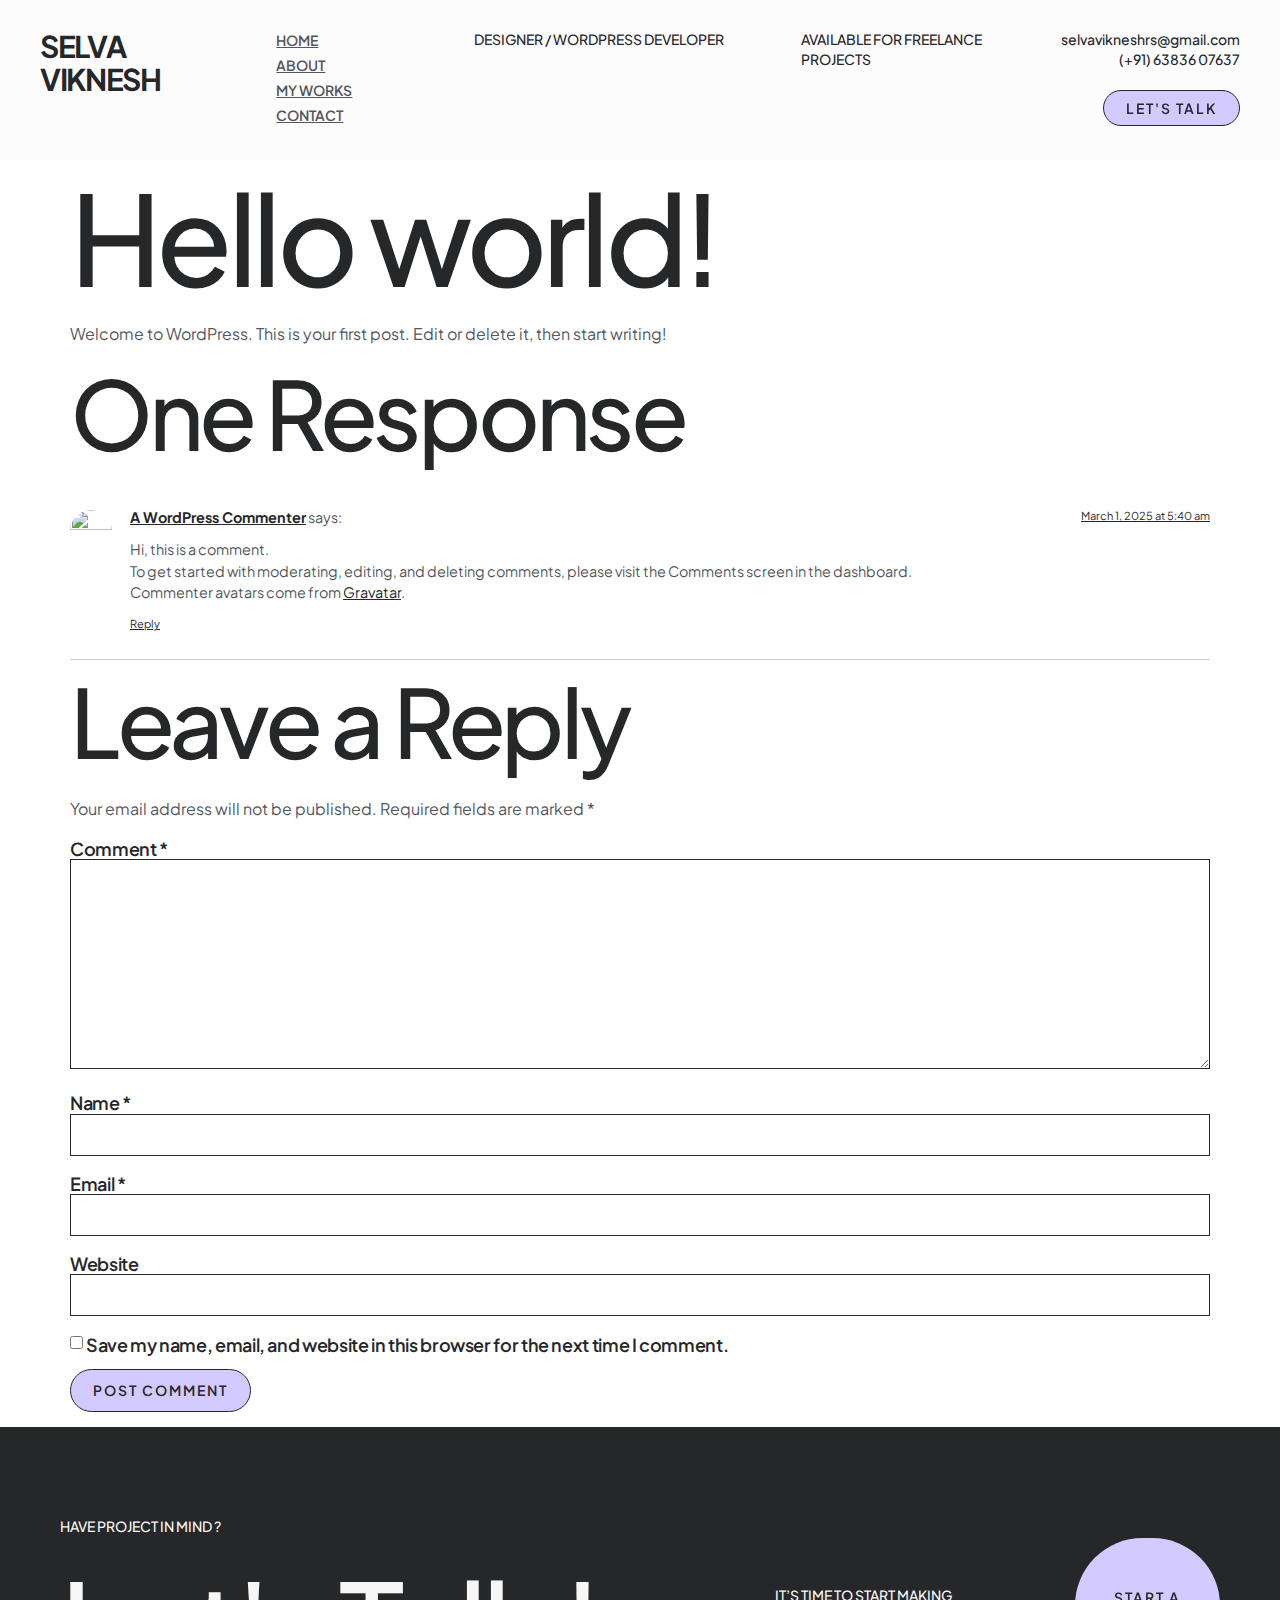
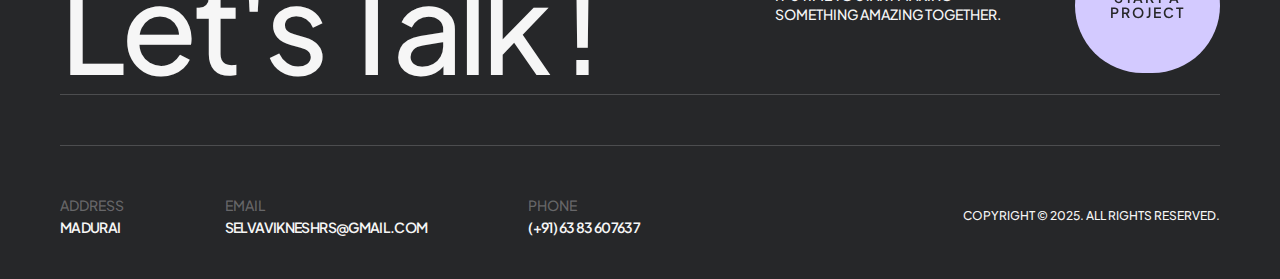
==== hello-world/index.html @ 20bc5110 "FIles" ====
<!DOCTYPE html>
<html lang="en-US">
<head>
	<meta charset="UTF-8">
	<meta name="viewport" content="width=device-width, initial-scale=1, user-scalable=yes">
	<link rel="profile" href="http://gmpg.org/xfn/11">
	<link rel="pingback" href="/xmlrpc.php">
	<title>Hello world! &#8211; seagreen-mantis-985669.hostingersite.com</title>
<meta name="robots" content="max-image-preview:large">
	<style>img:is([sizes="auto" i], [sizes^="auto," i]) { contain-intrinsic-size: 3000px 1500px }</style>
	<link rel="alternate" type="application/rss+xml" title="seagreen-mantis-985669.hostingersite.com &raquo; Feed" href="/feed/">
<link rel="alternate" type="application/rss+xml" title="seagreen-mantis-985669.hostingersite.com &raquo; Comments Feed" href="/comments/feed/">
<link rel="alternate" type="application/rss+xml" title="seagreen-mantis-985669.hostingersite.com &raquo; Hello world! Comments Feed" href="/hello-world/feed/">
<script>
window._wpemojiSettings = {"baseUrl":"https:\/\/s.w.org\/images\/core\/emoji\/15.0.3\/72x72\/","ext":".png","svgUrl":"https:\/\/s.w.org\/images\/core\/emoji\/15.0.3\/svg\/","svgExt":".svg","source":{"concatemoji":"\/wp-includes\/js\/wp-emoji-release.min.js?ver=6.7.2"}};
/*! This file is auto-generated */
!function(i,n){var o,s,e;function c(e){try{var t={supportTests:e,timestamp:(new Date).valueOf()};sessionStorage.setItem(o,JSON.stringify(t))}catch(e){}}function p(e,t,n){e.clearRect(0,0,e.canvas.width,e.canvas.height),e.fillText(t,0,0);var t=new Uint32Array(e.getImageData(0,0,e.canvas.width,e.canvas.height).data),r=(e.clearRect(0,0,e.canvas.width,e.canvas.height),e.fillText(n,0,0),new Uint32Array(e.getImageData(0,0,e.canvas.width,e.canvas.height).data));return t.every(function(e,t){return e===r[t]})}function u(e,t,n){switch(t){case"flag":return n(e,"🏳️‍⚧️","🏳️​⚧️")?!1:!n(e,"🇺🇳","🇺​🇳")&&!n(e,"🏴󠁧󠁢󠁥󠁮󠁧󠁿","🏴​󠁧​󠁢​󠁥​󠁮​󠁧​󠁿");case"emoji":return!n(e,"🐦‍⬛","🐦​⬛")}return!1}function f(e,t,n){var r="undefined"!=typeof WorkerGlobalScope&&self instanceof WorkerGlobalScope?new OffscreenCanvas(300,150):i.createElement("canvas"),a=r.getContext("2d",{willReadFrequently:!0}),o=(a.textBaseline="top",a.font="600 32px Arial",{});return e.forEach(function(e){o[e]=t(a,e,n)}),o}function t(e){var t=i.createElement("script");t.src=e,t.defer=!0,i.head.appendChild(t)}"undefined"!=typeof Promise&&(o="wpEmojiSettingsSupports",s=["flag","emoji"],n.supports={everything:!0,everythingExceptFlag:!0},e=new Promise(function(e){i.addEventListener("DOMContentLoaded",e,{once:!0})}),new Promise(function(t){var n=function(){try{var e=JSON.parse(sessionStorage.getItem(o));if("object"==typeof e&&"number"==typeof e.timestamp&&(new Date).valueOf()<e.timestamp+604800&&"object"==typeof e.supportTests)return e.supportTests}catch(e){}return null}();if(!n){if("undefined"!=typeof Worker&&"undefined"!=typeof OffscreenCanvas&&"undefined"!=typeof URL&&URL.createObjectURL&&"undefined"!=typeof Blob)try{var e="postMessage("+f.toString()+"("+[JSON.stringify(s),u.toString(),p.toString()].join(",")+"));",r=new Blob([e],{type:"text/javascript"}),a=new Worker(URL.createObjectURL(r),{name:"wpTestEmojiSupports"});return void(a.onmessage=function(e){c(n=e.data),a.terminate(),t(n)})}catch(e){}c(n=f(s,u,p))}t(n)}).then(function(e){for(var t in e)n.supports[t]=e[t],n.supports.everything=n.supports.everything&&n.supports[t],"flag"!==t&&(n.supports.everythingExceptFlag=n.supports.everythingExceptFlag&&n.supports[t]);n.supports.everythingExceptFlag=n.supports.everythingExceptFlag&&!n.supports.flag,n.DOMReady=!1,n.readyCallback=function(){n.DOMReady=!0}}).then(function(){return e}).then(function(){var e;n.supports.everything||(n.readyCallback(),(e=n.source||{}).concatemoji?t(e.concatemoji):e.wpemoji&&e.twemoji&&(t(e.twemoji),t(e.wpemoji)))}))}((window,document),window._wpemojiSettings);
</script>
<link rel="stylesheet" id="jkit-elements-main-css" href="/wp-content/plugins/jeg-elementor-kit/assets/css/elements/main.css?ver=2.6.12" media="all">
<style id="wp-emoji-styles-inline-css">img.wp-smiley, img.emoji {
		display: inline !important;
		border: none !important;
		box-shadow: none !important;
		height: 1em !important;
		width: 1em !important;
		margin: 0 0.07em !important;
		vertical-align: -0.1em !important;
		background: none !important;
		padding: 0 !important;
	}</style>
<link rel="stylesheet" id="wp-block-library-css" href="/wp-includes/css/dist/block-library/style.min.css?ver=6.7.2" media="all">
<style id="global-styles-inline-css">:root{--wp--preset--aspect-ratio--square: 1;--wp--preset--aspect-ratio--4-3: 4/3;--wp--preset--aspect-ratio--3-4: 3/4;--wp--preset--aspect-ratio--3-2: 3/2;--wp--preset--aspect-ratio--2-3: 2/3;--wp--preset--aspect-ratio--16-9: 16/9;--wp--preset--aspect-ratio--9-16: 9/16;--wp--preset--color--black: #000000;--wp--preset--color--cyan-bluish-gray: #abb8c3;--wp--preset--color--white: #ffffff;--wp--preset--color--pale-pink: #f78da7;--wp--preset--color--vivid-red: #cf2e2e;--wp--preset--color--luminous-vivid-orange: #ff6900;--wp--preset--color--luminous-vivid-amber: #fcb900;--wp--preset--color--light-green-cyan: #7bdcb5;--wp--preset--color--vivid-green-cyan: #00d084;--wp--preset--color--pale-cyan-blue: #8ed1fc;--wp--preset--color--vivid-cyan-blue: #0693e3;--wp--preset--color--vivid-purple: #9b51e0;--wp--preset--gradient--vivid-cyan-blue-to-vivid-purple: linear-gradient(135deg,rgba(6,147,227,1) 0%,rgb(155,81,224) 100%);--wp--preset--gradient--light-green-cyan-to-vivid-green-cyan: linear-gradient(135deg,rgb(122,220,180) 0%,rgb(0,208,130) 100%);--wp--preset--gradient--luminous-vivid-amber-to-luminous-vivid-orange: linear-gradient(135deg,rgba(252,185,0,1) 0%,rgba(255,105,0,1) 100%);--wp--preset--gradient--luminous-vivid-orange-to-vivid-red: linear-gradient(135deg,rgba(255,105,0,1) 0%,rgb(207,46,46) 100%);--wp--preset--gradient--very-light-gray-to-cyan-bluish-gray: linear-gradient(135deg,rgb(238,238,238) 0%,rgb(169,184,195) 100%);--wp--preset--gradient--cool-to-warm-spectrum: linear-gradient(135deg,rgb(74,234,220) 0%,rgb(151,120,209) 20%,rgb(207,42,186) 40%,rgb(238,44,130) 60%,rgb(251,105,98) 80%,rgb(254,248,76) 100%);--wp--preset--gradient--blush-light-purple: linear-gradient(135deg,rgb(255,206,236) 0%,rgb(152,150,240) 100%);--wp--preset--gradient--blush-bordeaux: linear-gradient(135deg,rgb(254,205,165) 0%,rgb(254,45,45) 50%,rgb(107,0,62) 100%);--wp--preset--gradient--luminous-dusk: linear-gradient(135deg,rgb(255,203,112) 0%,rgb(199,81,192) 50%,rgb(65,88,208) 100%);--wp--preset--gradient--pale-ocean: linear-gradient(135deg,rgb(255,245,203) 0%,rgb(182,227,212) 50%,rgb(51,167,181) 100%);--wp--preset--gradient--electric-grass: linear-gradient(135deg,rgb(202,248,128) 0%,rgb(113,206,126) 100%);--wp--preset--gradient--midnight: linear-gradient(135deg,rgb(2,3,129) 0%,rgb(40,116,252) 100%);--wp--preset--font-size--small: 13px;--wp--preset--font-size--medium: 20px;--wp--preset--font-size--large: 36px;--wp--preset--font-size--x-large: 42px;--wp--preset--spacing--20: 0.44rem;--wp--preset--spacing--30: 0.67rem;--wp--preset--spacing--40: 1rem;--wp--preset--spacing--50: 1.5rem;--wp--preset--spacing--60: 2.25rem;--wp--preset--spacing--70: 3.38rem;--wp--preset--spacing--80: 5.06rem;--wp--preset--shadow--natural: 6px 6px 9px rgba(0, 0, 0, 0.2);--wp--preset--shadow--deep: 12px 12px 50px rgba(0, 0, 0, 0.4);--wp--preset--shadow--sharp: 6px 6px 0px rgba(0, 0, 0, 0.2);--wp--preset--shadow--outlined: 6px 6px 0px -3px rgba(255, 255, 255, 1), 6px 6px rgba(0, 0, 0, 1);--wp--preset--shadow--crisp: 6px 6px 0px rgba(0, 0, 0, 1);}:root { --wp--style--global--content-size: 800px;--wp--style--global--wide-size: 1200px; }:where(body) { margin: 0; }.wp-site-blocks > .alignleft { float: left; margin-right: 2em; }.wp-site-blocks > .alignright { float: right; margin-left: 2em; }.wp-site-blocks > .aligncenter { justify-content: center; margin-left: auto; margin-right: auto; }:where(.wp-site-blocks) > * { margin-block-start: 24px; margin-block-end: 0; }:where(.wp-site-blocks) > :first-child { margin-block-start: 0; }:where(.wp-site-blocks) > :last-child { margin-block-end: 0; }:root { --wp--style--block-gap: 24px; }:root :where(.is-layout-flow) > :first-child{margin-block-start: 0;}:root :where(.is-layout-flow) > :last-child{margin-block-end: 0;}:root :where(.is-layout-flow) > *{margin-block-start: 24px;margin-block-end: 0;}:root :where(.is-layout-constrained) > :first-child{margin-block-start: 0;}:root :where(.is-layout-constrained) > :last-child{margin-block-end: 0;}:root :where(.is-layout-constrained) > *{margin-block-start: 24px;margin-block-end: 0;}:root :where(.is-layout-flex){gap: 24px;}:root :where(.is-layout-grid){gap: 24px;}.is-layout-flow > .alignleft{float: left;margin-inline-start: 0;margin-inline-end: 2em;}.is-layout-flow > .alignright{float: right;margin-inline-start: 2em;margin-inline-end: 0;}.is-layout-flow > .aligncenter{margin-left: auto !important;margin-right: auto !important;}.is-layout-constrained > .alignleft{float: left;margin-inline-start: 0;margin-inline-end: 2em;}.is-layout-constrained > .alignright{float: right;margin-inline-start: 2em;margin-inline-end: 0;}.is-layout-constrained > .aligncenter{margin-left: auto !important;margin-right: auto !important;}.is-layout-constrained > :where(:not(.alignleft):not(.alignright):not(.alignfull)){max-width: var(--wp--style--global--content-size);margin-left: auto !important;margin-right: auto !important;}.is-layout-constrained > .alignwide{max-width: var(--wp--style--global--wide-size);}body .is-layout-flex{display: flex;}.is-layout-flex{flex-wrap: wrap;align-items: center;}.is-layout-flex > :is(*, div){margin: 0;}body .is-layout-grid{display: grid;}.is-layout-grid > :is(*, div){margin: 0;}body{padding-top: 0px;padding-right: 0px;padding-bottom: 0px;padding-left: 0px;}a:where(:not(.wp-element-button)){text-decoration: underline;}:root :where(.wp-element-button, .wp-block-button__link){background-color: #32373c;border-width: 0;color: #fff;font-family: inherit;font-size: inherit;line-height: inherit;padding: calc(0.667em + 2px) calc(1.333em + 2px);text-decoration: none;}.has-black-color{color: var(--wp--preset--color--black) !important;}.has-cyan-bluish-gray-color{color: var(--wp--preset--color--cyan-bluish-gray) !important;}.has-white-color{color: var(--wp--preset--color--white) !important;}.has-pale-pink-color{color: var(--wp--preset--color--pale-pink) !important;}.has-vivid-red-color{color: var(--wp--preset--color--vivid-red) !important;}.has-luminous-vivid-orange-color{color: var(--wp--preset--color--luminous-vivid-orange) !important;}.has-luminous-vivid-amber-color{color: var(--wp--preset--color--luminous-vivid-amber) !important;}.has-light-green-cyan-color{color: var(--wp--preset--color--light-green-cyan) !important;}.has-vivid-green-cyan-color{color: var(--wp--preset--color--vivid-green-cyan) !important;}.has-pale-cyan-blue-color{color: var(--wp--preset--color--pale-cyan-blue) !important;}.has-vivid-cyan-blue-color{color: var(--wp--preset--color--vivid-cyan-blue) !important;}.has-vivid-purple-color{color: var(--wp--preset--color--vivid-purple) !important;}.has-black-background-color{background-color: var(--wp--preset--color--black) !important;}.has-cyan-bluish-gray-background-color{background-color: var(--wp--preset--color--cyan-bluish-gray) !important;}.has-white-background-color{background-color: var(--wp--preset--color--white) !important;}.has-pale-pink-background-color{background-color: var(--wp--preset--color--pale-pink) !important;}.has-vivid-red-background-color{background-color: var(--wp--preset--color--vivid-red) !important;}.has-luminous-vivid-orange-background-color{background-color: var(--wp--preset--color--luminous-vivid-orange) !important;}.has-luminous-vivid-amber-background-color{background-color: var(--wp--preset--color--luminous-vivid-amber) !important;}.has-light-green-cyan-background-color{background-color: var(--wp--preset--color--light-green-cyan) !important;}.has-vivid-green-cyan-background-color{background-color: var(--wp--preset--color--vivid-green-cyan) !important;}.has-pale-cyan-blue-background-color{background-color: var(--wp--preset--color--pale-cyan-blue) !important;}.has-vivid-cyan-blue-background-color{background-color: var(--wp--preset--color--vivid-cyan-blue) !important;}.has-vivid-purple-background-color{background-color: var(--wp--preset--color--vivid-purple) !important;}.has-black-border-color{border-color: var(--wp--preset--color--black) !important;}.has-cyan-bluish-gray-border-color{border-color: var(--wp--preset--color--cyan-bluish-gray) !important;}.has-white-border-color{border-color: var(--wp--preset--color--white) !important;}.has-pale-pink-border-color{border-color: var(--wp--preset--color--pale-pink) !important;}.has-vivid-red-border-color{border-color: var(--wp--preset--color--vivid-red) !important;}.has-luminous-vivid-orange-border-color{border-color: var(--wp--preset--color--luminous-vivid-orange) !important;}.has-luminous-vivid-amber-border-color{border-color: var(--wp--preset--color--luminous-vivid-amber) !important;}.has-light-green-cyan-border-color{border-color: var(--wp--preset--color--light-green-cyan) !important;}.has-vivid-green-cyan-border-color{border-color: var(--wp--preset--color--vivid-green-cyan) !important;}.has-pale-cyan-blue-border-color{border-color: var(--wp--preset--color--pale-cyan-blue) !important;}.has-vivid-cyan-blue-border-color{border-color: var(--wp--preset--color--vivid-cyan-blue) !important;}.has-vivid-purple-border-color{border-color: var(--wp--preset--color--vivid-purple) !important;}.has-vivid-cyan-blue-to-vivid-purple-gradient-background{background: var(--wp--preset--gradient--vivid-cyan-blue-to-vivid-purple) !important;}.has-light-green-cyan-to-vivid-green-cyan-gradient-background{background: var(--wp--preset--gradient--light-green-cyan-to-vivid-green-cyan) !important;}.has-luminous-vivid-amber-to-luminous-vivid-orange-gradient-background{background: var(--wp--preset--gradient--luminous-vivid-amber-to-luminous-vivid-orange) !important;}.has-luminous-vivid-orange-to-vivid-red-gradient-background{background: var(--wp--preset--gradient--luminous-vivid-orange-to-vivid-red) !important;}.has-very-light-gray-to-cyan-bluish-gray-gradient-background{background: var(--wp--preset--gradient--very-light-gray-to-cyan-bluish-gray) !important;}.has-cool-to-warm-spectrum-gradient-background{background: var(--wp--preset--gradient--cool-to-warm-spectrum) !important;}.has-blush-light-purple-gradient-background{background: var(--wp--preset--gradient--blush-light-purple) !important;}.has-blush-bordeaux-gradient-background{background: var(--wp--preset--gradient--blush-bordeaux) !important;}.has-luminous-dusk-gradient-background{background: var(--wp--preset--gradient--luminous-dusk) !important;}.has-pale-ocean-gradient-background{background: var(--wp--preset--gradient--pale-ocean) !important;}.has-electric-grass-gradient-background{background: var(--wp--preset--gradient--electric-grass) !important;}.has-midnight-gradient-background{background: var(--wp--preset--gradient--midnight) !important;}.has-small-font-size{font-size: var(--wp--preset--font-size--small) !important;}.has-medium-font-size{font-size: var(--wp--preset--font-size--medium) !important;}.has-large-font-size{font-size: var(--wp--preset--font-size--large) !important;}.has-x-large-font-size{font-size: var(--wp--preset--font-size--x-large) !important;}
:root :where(.wp-block-pullquote){font-size: 1.5em;line-height: 1.6;}</style>
<link rel="stylesheet" id="elementor-frontend-css" href="/wp-content/plugins/elementor/assets/css/frontend.min.css?ver=3.27.6" media="all">
<link rel="stylesheet" id="elementor-post-8-css" href="/wp-content/uploads/elementor/css/post-8.css?ver=1740812583" media="all">
<link rel="stylesheet" id="cute-alert-css" href="/wp-content/plugins/metform/public/assets/lib/cute-alert/style.css?ver=3.9.5" media="all">
<link rel="stylesheet" id="text-editor-style-css" href="/wp-content/plugins/metform/public/assets/css/text-editor.css?ver=3.9.5" media="all">
<link rel="stylesheet" id="hello-elementor-css" href="/wp-content/themes/hello-elementor/style.min.css?ver=3.3.0" media="all">
<link rel="stylesheet" id="hello-elementor-theme-style-css" href="/wp-content/themes/hello-elementor/theme.min.css?ver=3.3.0" media="all">
<link rel="stylesheet" id="hello-elementor-header-footer-css" href="/wp-content/themes/hello-elementor/header-footer.min.css?ver=3.3.0" media="all">
<link rel="stylesheet" id="wpr-text-animations-css-css" href="/wp-content/plugins/royal-elementor-addons/assets/css/lib/animations/text-animations.min.css?ver=1.7.1011" media="all">
<link rel="stylesheet" id="wpr-addons-css-css" href="/wp-content/plugins/royal-elementor-addons/assets/css/frontend.min.css?ver=1.7.1011" media="all">
<link rel="stylesheet" id="font-awesome-5-all-css" href="/wp-content/plugins/elementor/assets/lib/font-awesome/css/all.min.css?ver=1.7.1011" media="all">
<link rel="stylesheet" id="google-fonts-1-css" href="https://fonts.googleapis.com/css?family=Plus+Jakarta+Sans%3A100%2C100italic%2C200%2C200italic%2C300%2C300italic%2C400%2C400italic%2C500%2C500italic%2C600%2C600italic%2C700%2C700italic%2C800%2C800italic%2C900%2C900italic&#038;display=swap&#038;ver=6.7.2" media="all">
<link rel="preconnect" href="https://fonts.gstatic.com/" crossorigin>
<script data-cfasync="false" src="/wp-includes/js/jquery/jquery.min.js?ver=3.7.1" id="jquery-core-js"></script>
<script data-cfasync="false" src="/wp-includes/js/jquery/jquery-migrate.min.js?ver=3.4.1" id="jquery-migrate-js"></script>
<link rel="https://api.w.org/" href="/wp-json/">
<link rel="alternate" title="JSON" type="application/json" href="/wp-json/wp/v2/posts/1">
<link rel="EditURI" type="application/rsd+xml" title="RSD" href="/xmlrpc.php?rsd">
<meta name="generator" content="WordPress 6.7.2">
<link rel="canonical" href="/hello-world/">
<link rel="shortlink" href="/?p=1">
<link rel="alternate" title="oEmbed (JSON)" type="application/json+oembed" href="/wp-json/oembed/1.0/embed?url=https%3A%2F%2F%2Fhello-world%2F">
<link rel="alternate" title="oEmbed (XML)" type="text/xml+oembed" href="/wp-json/oembed/1.0/embed?url=https%3A%2F%2F%2Fhello-world%2F#038;format=xml">
<meta name="generator" content="Elementor 3.27.6; features: e_font_icon_svg, additional_custom_breakpoints, e_element_cache; settings: css_print_method-external, google_font-enabled, font_display-swap">
			<style>.e-con.e-parent:nth-of-type(n+4):not(.e-lazyloaded):not(.e-no-lazyload),
				.e-con.e-parent:nth-of-type(n+4):not(.e-lazyloaded):not(.e-no-lazyload) * {
					background-image: none !important;
				}
				@media screen and (max-height: 1024px) {
					.e-con.e-parent:nth-of-type(n+3):not(.e-lazyloaded):not(.e-no-lazyload),
					.e-con.e-parent:nth-of-type(n+3):not(.e-lazyloaded):not(.e-no-lazyload) * {
						background-image: none !important;
					}
				}
				@media screen and (max-height: 640px) {
					.e-con.e-parent:nth-of-type(n+2):not(.e-lazyloaded):not(.e-no-lazyload),
					.e-con.e-parent:nth-of-type(n+2):not(.e-lazyloaded):not(.e-no-lazyload) * {
						background-image: none !important;
					}
				}</style>
			<style id="wpr_lightbox_styles">.lg-backdrop {
					background-color: rgba(0,0,0,0.6) !important;
				}
				.lg-toolbar,
				.lg-dropdown {
					background-color: rgba(0,0,0,0.8) !important;
				}
				.lg-dropdown:after {
					border-bottom-color: rgba(0,0,0,0.8) !important;
				}
				.lg-sub-html {
					background-color: rgba(0,0,0,0.8) !important;
				}
				.lg-thumb-outer,
				.lg-progress-bar {
					background-color: #444444 !important;
				}
				.lg-progress {
					background-color: #a90707 !important;
				}
				.lg-icon {
					color: #efefef !important;
					font-size: 20px !important;
				}
				.lg-icon.lg-toogle-thumb {
					font-size: 24px !important;
				}
				.lg-icon:hover,
				.lg-dropdown-text:hover {
					color: #ffffff !important;
				}
				.lg-sub-html,
				.lg-dropdown-text {
					color: #efefef !important;
					font-size: 14px !important;
				}
				#lg-counter {
					color: #efefef !important;
					font-size: 14px !important;
				}
				.lg-prev,
				.lg-next {
					font-size: 35px !important;
				}

				/* Defaults */
				.lg-icon {
				background-color: transparent !important;
				}

				#lg-counter {
				opacity: 0.9;
				}

				.lg-thumb-outer {
				padding: 0 10px;
				}

				.lg-thumb-item {
				border-radius: 0 !important;
				border: none !important;
				opacity: 0.5;
				}

				.lg-thumb-item.active {
					opacity: 1;
				}</style>
</head>

<body class="post-template-default single single-post postid-1 single-format-standard wp-embed-responsive jkit-color-scheme theme-default elementor-default elementor-kit-8">
<div id="page" class="jkit-template  site">

				<header id="masthead" itemscope="itemscope" itemtype="https://schema.org/WPHeader">
					<style>.elementor-14 .elementor-element.elementor-element-1461837:not(.elementor-motion-effects-element-type-background), .elementor-14 .elementor-element.elementor-element-1461837 > .elementor-motion-effects-container > .elementor-motion-effects-layer{background-color:var( --e-global-color-72883c8 );}.elementor-14 .elementor-element.elementor-element-1461837{border-style:none;transition:background 0.3s, border 0.3s, border-radius 0.3s, box-shadow 0.3s;margin-top:0px;margin-bottom:0px;padding:20px 30px 20px 30px;z-index:99;}.elementor-14 .elementor-element.elementor-element-1461837 > .elementor-background-overlay{transition:background 0.3s, border-radius 0.3s, opacity 0.3s;}.elementor-bc-flex-widget .elementor-14 .elementor-element.elementor-element-5763b67e.elementor-column .elementor-widget-wrap{align-items:flex-start;}.elementor-14 .elementor-element.elementor-element-5763b67e.elementor-column.elementor-element[data-element_type="column"] > .elementor-widget-wrap.elementor-element-populated{align-content:flex-start;align-items:flex-start;}.elementor-14 .elementor-element.elementor-element-5763b67e.elementor-column > .elementor-widget-wrap{justify-content:flex-start;}.elementor-14 .elementor-element.elementor-element-4077c2a .elementor-heading-title{font-size:30px;font-weight:700;}.elementor-bc-flex-widget .elementor-14 .elementor-element.elementor-element-3eccc45e.elementor-column .elementor-widget-wrap{align-items:flex-start;}.elementor-14 .elementor-element.elementor-element-3eccc45e.elementor-column.elementor-element[data-element_type="column"] > .elementor-widget-wrap.elementor-element-populated{align-content:flex-start;align-items:flex-start;}.elementor-14 .elementor-element.elementor-element-3eccc45e.elementor-column > .elementor-widget-wrap{justify-content:space-around;}.elementor-14 .elementor-element.elementor-element-b7f5f7e .jeg-elementor-kit.jkit-nav-menu .jkit-menu-wrapper .jkit-menu li.menu-item-has-children .sub-menu{background-color:var( --e-global-color-primary );padding:10px 10px 10px 10px;border-radius:0px 0px 0px 0px;min-width:220px;}.elementor-14 .elementor-element.elementor-element-b7f5f7e .jeg-elementor-kit.jkit-nav-menu .jkit-hamburger-menu{background-color:#E91A2F00;float:right;border-style:solid;}.elementor-14 .elementor-element.elementor-element-b7f5f7e .jeg-elementor-kit.jkit-nav-menu .jkit-hamburger-menu:not(.hover-gradient):hover, .elementor-14 .elementor-element.elementor-element-b7f5f7e .jeg-elementor-kit.jkit-nav-menu .jkit-hamburger-menu.hover-gradient:before{background-color:#C9172900;}.elementor-14 .elementor-element.elementor-element-b7f5f7e .jeg-elementor-kit.jkit-nav-menu .jkit-menu-wrapper .jkit-nav-identity-panel .jkit-close-menu{background-color:#FFFFFF00;border-style:solid;}.elementor-14 .elementor-element.elementor-element-b7f5f7e{width:auto;max-width:auto;}.elementor-14 .elementor-element.elementor-element-b7f5f7e .jeg-elementor-kit.jkit-nav-menu .jkit-menu > ul, .elementor-14 .elementor-element.elementor-element-b7f5f7e .jeg-elementor-kit.jkit-nav-menu .jkit-menu-wrapper:not(.active) .jkit-menu, .elementor-14 .elementor-element.elementor-element-b7f5f7e .jeg-elementor-kit.jkit-nav-menu .jkit-menu-wrapper:not(.active) .jkit-menu > li > a{display:block;}.elementor-14 .elementor-element.elementor-element-b7f5f7e .jeg-elementor-kit.jkit-nav-menu .jkit-menu-wrapper .jkit-menu{text-align:left;}.elementor-14 .elementor-element.elementor-element-b7f5f7e .jeg-elementor-kit.jkit-nav-menu .jkit-menu-wrapper .jkit-menu .menu-item .sub-menu{left:100%;top:unset;right:unset;bottom:unset;}.elementor-14 .elementor-element.elementor-element-b7f5f7e .jeg-elementor-kit.jkit-nav-menu .jkit-menu-wrapper .jkit-menu .menu-item .sub-menu .menu-item .sub-menu{left:100%;top:unset;right:unset;bottom:unset;}.elementor-14 .elementor-element.elementor-element-b7f5f7e .jeg-elementor-kit.jkit-nav-menu .jkit-menu-wrapper .jkit-menu > li > a{font-family:"Plus Jakarta Sans", Sans-serif;font-size:14px;font-weight:600;text-transform:uppercase;font-style:normal;text-decoration:underline;margin:0px 0px 0px 0px;padding:0px 15px 4px 15px;color:var( --e-global-color-text );border-style:none;}.elementor-14 .elementor-element.elementor-element-b7f5f7e .jeg-elementor-kit.jkit-nav-menu .jkit-menu-wrapper .jkit-menu > li > a svg{fill:var( --e-global-color-text );}.elementor-14 .elementor-element.elementor-element-b7f5f7e .jeg-elementor-kit.jkit-nav-menu .jkit-menu-wrapper .jkit-menu > li:hover > a{color:var( --e-global-color-primary );}.elementor-14 .elementor-element.elementor-element-b7f5f7e .jeg-elementor-kit.jkit-nav-menu .jkit-menu-wrapper .jkit-menu > li:hover > a svg{fill:var( --e-global-color-primary );}.elementor-14 .elementor-element.elementor-element-b7f5f7e .jeg-elementor-kit.jkit-nav-menu .jkit-menu-wrapper .jkit-menu > li.current-menu-item > a, .elementor-14 .elementor-element.elementor-element-b7f5f7e .jeg-elementor-kit.jkit-nav-menu .jkit-menu-wrapper .jkit-menu > li.current-menu-ancestor > a{color:var( --e-global-color-primary );}.elementor-14 .elementor-element.elementor-element-b7f5f7e .jeg-elementor-kit.jkit-nav-menu .jkit-menu-wrapper .jkit-menu > li.current-menu-item > a svg, .elementor-14 .elementor-element.elementor-element-b7f5f7e .jeg-elementor-kit.jkit-nav-menu .jkit-menu-wrapper .jkit-menu > li.current-menu-ancestor > a svg{fill:var( --e-global-color-primary );}.elementor-14 .elementor-element.elementor-element-b7f5f7e .jeg-elementor-kit.jkit-nav-menu .jkit-menu-wrapper .jkit-menu li.menu-item-has-children > a i, .elementor-14 .elementor-element.elementor-element-b7f5f7e .jeg-elementor-kit.jkit-nav-menu .jkit-menu-wrapper .jkit-menu li.menu-item-has-children > a svg, .elementor-14 .elementor-element.elementor-element-b7f5f7e .jeg-elementor-kit.jkit-nav-menu .jkit-menu-wrapper .jkit-menu li.has-mega-menu > a i, .elementor-14 .elementor-element.elementor-element-b7f5f7e .jeg-elementor-kit.jkit-nav-menu .jkit-menu-wrapper .jkit-menu li.has-mega-menu > a svg{margin:0px 0px 2px 7px;border-style:solid;border-width:0px 0px 0px 0px;}.elementor-14 .elementor-element.elementor-element-b7f5f7e .jeg-elementor-kit.jkit-nav-menu .jkit-menu-wrapper .jkit-menu .sub-menu li a{font-family:var( --e-global-typography-f607c0e-font-family ), Sans-serif;font-size:var( --e-global-typography-f607c0e-font-size );font-weight:var( --e-global-typography-f607c0e-font-weight );text-transform:var( --e-global-typography-f607c0e-text-transform );font-style:var( --e-global-typography-f607c0e-font-style );padding:4px 8px 4px 8px;border-style:solid;border-width:0px 0px 0px 0px;}.elementor-14 .elementor-element.elementor-element-b7f5f7e .jeg-elementor-kit.jkit-nav-menu .jkit-menu-wrapper .jkit-menu .sub-menu li > a{color:var( --e-global-color-72883c8 );}.elementor-14 .elementor-element.elementor-element-b7f5f7e .jeg-elementor-kit.jkit-nav-menu .jkit-menu-wrapper .jkit-menu .sub-menu li > a svg{fill:var( --e-global-color-72883c8 );}.elementor-14 .elementor-element.elementor-element-b7f5f7e .jeg-elementor-kit.jkit-nav-menu .jkit-menu-wrapper .jkit-menu .sub-menu li:hover > a{color:var( --e-global-color-secondary );}.elementor-14 .elementor-element.elementor-element-b7f5f7e .jeg-elementor-kit.jkit-nav-menu .jkit-menu-wrapper .jkit-menu .sub-menu li:hover > a svg{fill:var( --e-global-color-secondary );}.elementor-14 .elementor-element.elementor-element-b7f5f7e .jeg-elementor-kit.jkit-nav-menu .jkit-menu-wrapper .jkit-menu .sub-menu li.current-menu-item > a{color:var( --e-global-color-accent );}.elementor-14 .elementor-element.elementor-element-b7f5f7e .jeg-elementor-kit.jkit-nav-menu .jkit-menu-wrapper .jkit-menu .sub-menu li.current-menu-item > a svg{fill:var( --e-global-color-accent );}.elementor-14 .elementor-element.elementor-element-b7f5f7e .jeg-elementor-kit.jkit-nav-menu .jkit-menu-wrapper .jkit-nav-identity-panel .jkit-nav-site-title .jkit-nav-logo img{object-fit:cover;}.elementor-14 .elementor-element.elementor-element-6ebbb0f4{width:auto;max-width:auto;}.elementor-14 .elementor-element.elementor-element-6ebbb0f4 > .elementor-widget-container{margin:0px 0px 0px 30px;}.elementor-14 .elementor-element.elementor-element-6ebbb0f4 .elementor-heading-title{font-family:var( --e-global-typography-accent-font-family ), Sans-serif;font-size:var( --e-global-typography-accent-font-size );font-weight:var( --e-global-typography-accent-font-weight );line-height:var( --e-global-typography-accent-line-height );letter-spacing:var( --e-global-typography-accent-letter-spacing );color:var( --e-global-color-primary );}.elementor-14 .elementor-element.elementor-element-5a922dcc{width:auto;max-width:auto;}.elementor-14 .elementor-element.elementor-element-5a922dcc > .elementor-widget-container{margin:0px 0px 0px 0px;border-style:none;}.elementor-14 .elementor-element.elementor-element-5a922dcc .elementor-heading-title{font-family:var( --e-global-typography-accent-font-family ), Sans-serif;font-size:var( --e-global-typography-accent-font-size );font-weight:var( --e-global-typography-accent-font-weight );line-height:var( --e-global-typography-accent-line-height );letter-spacing:var( --e-global-typography-accent-letter-spacing );color:var( --e-global-color-primary );}.elementor-bc-flex-widget .elementor-14 .elementor-element.elementor-element-3d535982.elementor-column .elementor-widget-wrap{align-items:flex-start;}.elementor-14 .elementor-element.elementor-element-3d535982.elementor-column.elementor-element[data-element_type="column"] > .elementor-widget-wrap.elementor-element-populated{align-content:flex-start;align-items:flex-start;}.elementor-14 .elementor-element.elementor-element-3d535982.elementor-column > .elementor-widget-wrap{justify-content:flex-end;}.elementor-14 .elementor-element.elementor-element-704ffba0{width:auto;max-width:auto;text-align:right;}.elementor-14 .elementor-element.elementor-element-704ffba0 > .elementor-widget-container{margin:0px 0px 0px 0px;}.elementor-14 .elementor-element.elementor-element-704ffba0 .elementor-heading-title{font-family:var( --e-global-typography-accent-font-family ), Sans-serif;font-size:var( --e-global-typography-accent-font-size );font-weight:var( --e-global-typography-accent-font-weight );line-height:var( --e-global-typography-accent-line-height );letter-spacing:var( --e-global-typography-accent-letter-spacing );color:var( --e-global-color-primary );}.elementor-14 .elementor-element.elementor-element-3817fece{--spacer-size:1px;}.elementor-14 .elementor-element.elementor-element-768041b7 .jeg-elementor-kit.jkit-button .jkit-button-wrapper{background-color:var( --e-global-color-accent );width:100%;padding:10px 22px 10px 22px;font-family:var( --e-global-typography-a7d74cb-font-family ), Sans-serif;font-size:var( --e-global-typography-a7d74cb-font-size );font-weight:var( --e-global-typography-a7d74cb-font-weight );text-transform:var( --e-global-typography-a7d74cb-text-transform );text-decoration:var( --e-global-typography-a7d74cb-text-decoration );letter-spacing:var( --e-global-typography-a7d74cb-letter-spacing );color:var( --e-global-color-primary );border-style:solid;border-width:1px 1px 1px 1px;border-color:#262729;border-radius:50px 50px 50px 50px;}.elementor-14 .elementor-element.elementor-element-768041b7 .jeg-elementor-kit.jkit-button .jkit-button-wrapper:not(.hover-gradient):hover, .elementor-14 .elementor-element.elementor-element-768041b7 .jeg-elementor-kit.jkit-button .jkit-button-wrapper.hover-gradient:before{background-color:var( --e-global-color-primary );}.elementor-14 .elementor-element.elementor-element-768041b7{width:auto;max-width:auto;--e-transform-transition-duration:250ms;}.elementor-14 .elementor-element.elementor-element-768041b7 > .elementor-widget-container:hover{--e-transform-translateX:5px;--e-transform-scale:0.95;}.elementor-14 .elementor-element.elementor-element-768041b7 .jeg-elementor-kit.jkit-button{text-align:left;}.elementor-14 .elementor-element.elementor-element-768041b7 .jeg-elementor-kit.jkit-button .jkit-button-wrapper svg{fill:var( --e-global-color-primary );width:12px;}.elementor-14 .elementor-element.elementor-element-768041b7 .jeg-elementor-kit.jkit-button .jkit-button-wrapper:hover{color:var( --e-global-color-secondary );}.elementor-14 .elementor-element.elementor-element-768041b7 .jeg-elementor-kit.jkit-button .jkit-button-wrapper:hover svg{fill:#D3CAFF;}.elementor-14 .elementor-element.elementor-element-768041b7 .jeg-elementor-kit.jkit-button .jkit-button-wrapper i{font-size:12px;}.elementor-14 .elementor-element.elementor-element-768041b7 .jeg-elementor-kit.jkit-button.icon-position-before .jkit-button-wrapper i, .elementor-14 .elementor-element.elementor-element-768041b7 .jeg-elementor-kit.jkit-button.icon-position-before .jkit-button-wrapper svg{margin-right:10px;}.elementor-14 .elementor-element.elementor-element-768041b7 .jeg-elementor-kit.jkit-button.icon-position-after .jkit-button-wrapper i, .elementor-14 .elementor-element.elementor-element-768041b7 .jeg-elementor-kit.jkit-button.icon-position-after .jkit-button-wrapper svg{margin-left:10px;}.elementor-14 .elementor-element.elementor-element-768041b7 .jeg-elementor-kit.jkit-button .jkit-button-wrapper i, .elementor-14 .elementor-element.elementor-element-768041b7 .jeg-elementor-kit.jkit-button .jkit-button-wrapper svg{-webkit-transform:translateY(-1px);-ms-transform:translateY(-1px);-o-transform:translateY(-1px);-moz-transform:translateY(-1px);transform:translateY(-1px);}.elementor-14 .elementor-element.elementor-element-768041b7 .jeg-elementor-kit.jkit-button .jkit-button-wrapper:hover i{color:#D3CAFF;}@media(max-width:1024px){.elementor-14 .elementor-element.elementor-element-1461837{padding:15px 10px 15px 10px;}.elementor-14 .elementor-element.elementor-element-5763b67e.elementor-column > .elementor-widget-wrap{justify-content:flex-start;}.elementor-14 .elementor-element.elementor-element-5763b67e > .elementor-element-populated{margin:0px 0px 0px 0px;--e-column-margin-right:0px;--e-column-margin-left:0px;}.elementor-bc-flex-widget .elementor-14 .elementor-element.elementor-element-3eccc45e.elementor-column .elementor-widget-wrap{align-items:flex-start;}.elementor-14 .elementor-element.elementor-element-3eccc45e.elementor-column.elementor-element[data-element_type="column"] > .elementor-widget-wrap.elementor-element-populated{align-content:flex-start;align-items:flex-start;}.elementor-14 .elementor-element.elementor-element-3eccc45e.elementor-column > .elementor-widget-wrap{justify-content:flex-start;}.elementor-14 .elementor-element.elementor-element-3eccc45e > .elementor-element-populated{padding:10px 10px 10px 10px;}.elementor-14 .elementor-element.elementor-element-b7f5f7e .jeg-elementor-kit.jkit-nav-menu .jkit-menu-wrapper .jkit-menu > li > a{font-size:13px;color:var( --e-global-color-text );}.elementor-14 .elementor-element.elementor-element-b7f5f7e .jeg-elementor-kit.jkit-nav-menu .jkit-menu-wrapper .jkit-menu > li > a svg{fill:var( --e-global-color-text );}.elementor-14 .elementor-element.elementor-element-b7f5f7e .jeg-elementor-kit.jkit-nav-menu .jkit-menu-wrapper .jkit-menu > li:hover > a{color:var( --e-global-color-primary );}.elementor-14 .elementor-element.elementor-element-b7f5f7e .jeg-elementor-kit.jkit-nav-menu .jkit-menu-wrapper .jkit-menu > li:hover > a svg{fill:var( --e-global-color-primary );}.elementor-14 .elementor-element.elementor-element-b7f5f7e .jeg-elementor-kit.jkit-nav-menu .jkit-menu-wrapper .jkit-menu > li.current-menu-item > a, .elementor-14 .elementor-element.elementor-element-b7f5f7e .jeg-elementor-kit.jkit-nav-menu .jkit-menu-wrapper .jkit-menu > li.current-menu-ancestor > a{color:var( --e-global-color-primary );}.elementor-14 .elementor-element.elementor-element-b7f5f7e .jeg-elementor-kit.jkit-nav-menu .jkit-menu-wrapper .jkit-menu > li.current-menu-item > a svg, .elementor-14 .elementor-element.elementor-element-b7f5f7e .jeg-elementor-kit.jkit-nav-menu .jkit-menu-wrapper .jkit-menu > li.current-menu-ancestor > a svg{fill:var( --e-global-color-primary );}.elementor-14 .elementor-element.elementor-element-b7f5f7e .jeg-elementor-kit.jkit-nav-menu .jkit-menu-wrapper .jkit-menu li.menu-item-has-children > a i, .elementor-14 .elementor-element.elementor-element-b7f5f7e .jeg-elementor-kit.jkit-nav-menu .jkit-menu-wrapper .jkit-menu li.menu-item-has-children > a svg, .elementor-14 .elementor-element.elementor-element-b7f5f7e .jeg-elementor-kit.jkit-nav-menu .jkit-menu-wrapper .jkit-menu li.has-mega-menu > a i, .elementor-14 .elementor-element.elementor-element-b7f5f7e .jeg-elementor-kit.jkit-nav-menu .jkit-menu-wrapper .jkit-menu li.has-mega-menu > a svg{margin:0px 0px 0px 0px;border-width:0px 0px 0px 0px;}.elementor-14 .elementor-element.elementor-element-b7f5f7e .jeg-elementor-kit.jkit-nav-menu .jkit-menu-wrapper .jkit-menu .sub-menu li a{font-size:var( --e-global-typography-f607c0e-font-size );}.elementor-14 .elementor-element.elementor-element-b7f5f7e .jeg-elementor-kit.jkit-nav-menu .jkit-menu-wrapper .jkit-menu .sub-menu li:hover > a{color:#EDEDED;}.elementor-14 .elementor-element.elementor-element-b7f5f7e .jeg-elementor-kit.jkit-nav-menu .jkit-menu-wrapper .jkit-menu .sub-menu li:hover > a svg{fill:#EDEDED;}.elementor-14 .elementor-element.elementor-element-b7f5f7e .jeg-elementor-kit.jkit-nav-menu .jkit-menu-wrapper .jkit-menu .sub-menu li.current-menu-item > a{color:var( --e-global-color-accent );}.elementor-14 .elementor-element.elementor-element-b7f5f7e .jeg-elementor-kit.jkit-nav-menu .jkit-menu-wrapper .jkit-menu .sub-menu li.current-menu-item > a svg{fill:var( --e-global-color-accent );}.elementor-14 .elementor-element.elementor-element-b7f5f7e .jeg-elementor-kit.jkit-nav-menu .jkit-hamburger-menu i{font-size:25px;}.elementor-14 .elementor-element.elementor-element-b7f5f7e .jeg-elementor-kit.jkit-nav-menu .jkit-hamburger-menu svg{width:25px;fill:var( --e-global-color-primary );}.elementor-14 .elementor-element.elementor-element-b7f5f7e .jeg-elementor-kit.jkit-nav-menu .jkit-hamburger-menu{border-width:0px 0px 0px 0px;border-radius:0px 0px 0px 0px;color:var( --e-global-color-primary );margin:0px 0px 0px 0px;padding:10px 0px 10px 10px;}.elementor-14 .elementor-element.elementor-element-b7f5f7e .jeg-elementor-kit.jkit-nav-menu .jkit-hamburger-menu:hover{color:var( --e-global-color-accent );}.elementor-14 .elementor-element.elementor-element-b7f5f7e .jeg-elementor-kit.jkit-nav-menu .jkit-hamburger-menu:hover svg{fill:var( --e-global-color-accent );}.elementor-14 .elementor-element.elementor-element-b7f5f7e .jeg-elementor-kit.jkit-nav-menu .jkit-menu-wrapper .jkit-nav-identity-panel .jkit-close-menu i{font-size:21px;}.elementor-14 .elementor-element.elementor-element-b7f5f7e .jeg-elementor-kit.jkit-nav-menu .jkit-menu-wrapper .jkit-nav-identity-panel .jkit-close-menu svg{width:21px;fill:var( --e-global-color-accent );}.elementor-14 .elementor-element.elementor-element-b7f5f7e .jeg-elementor-kit.jkit-nav-menu .jkit-menu-wrapper .jkit-nav-identity-panel .jkit-close-menu{border-width:0px 0px 0px 0px;border-radius:50px 50px 50px 50px;color:var( --e-global-color-accent );padding:10px 32px 15px 15px;}.elementor-14 .elementor-element.elementor-element-b7f5f7e .jeg-elementor-kit.jkit-nav-menu .jkit-menu-wrapper .jkit-nav-identity-panel .jkit-close-menu:hover{color:var( --e-global-color-text );}.elementor-14 .elementor-element.elementor-element-b7f5f7e .jeg-elementor-kit.jkit-nav-menu .jkit-menu-wrapper .jkit-nav-identity-panel .jkit-close-menu:hover svg{fill:var( --e-global-color-text );}.elementor-14 .elementor-element.elementor-element-b7f5f7e .jeg-elementor-kit.jkit-nav-menu .jkit-menu-wrapper .jkit-nav-identity-panel .jkit-nav-site-title .jkit-nav-logo img{max-width:260px;width:120px;object-fit:contain;}.elementor-14 .elementor-element.elementor-element-6ebbb0f4 .elementor-heading-title{font-size:var( --e-global-typography-accent-font-size );line-height:var( --e-global-typography-accent-line-height );letter-spacing:var( --e-global-typography-accent-letter-spacing );}.elementor-14 .elementor-element.elementor-element-5a922dcc .elementor-heading-title{font-size:var( --e-global-typography-accent-font-size );line-height:var( --e-global-typography-accent-line-height );letter-spacing:var( --e-global-typography-accent-letter-spacing );}.elementor-14 .elementor-element.elementor-element-704ffba0 .elementor-heading-title{font-size:var( --e-global-typography-accent-font-size );line-height:var( --e-global-typography-accent-line-height );letter-spacing:var( --e-global-typography-accent-letter-spacing );}.elementor-14 .elementor-element.elementor-element-768041b7 .jeg-elementor-kit.jkit-button .jkit-button-wrapper{font-size:var( --e-global-typography-a7d74cb-font-size );letter-spacing:var( --e-global-typography-a7d74cb-letter-spacing );}}@media(max-width:767px){.elementor-14 .elementor-element.elementor-element-1461837{padding:15px 10px 15px 10px;}.elementor-14 .elementor-element.elementor-element-5763b67e{width:50%;}.elementor-bc-flex-widget .elementor-14 .elementor-element.elementor-element-5763b67e.elementor-column .elementor-widget-wrap{align-items:flex-start;}.elementor-14 .elementor-element.elementor-element-5763b67e.elementor-column.elementor-element[data-element_type="column"] > .elementor-widget-wrap.elementor-element-populated{align-content:flex-start;align-items:flex-start;}.elementor-14 .elementor-element.elementor-element-5763b67e > .elementor-element-populated{margin:0px 0px 0px 0px;--e-column-margin-right:0px;--e-column-margin-left:0px;}.elementor-14 .elementor-element.elementor-element-3eccc45e{width:50%;}.elementor-bc-flex-widget .elementor-14 .elementor-element.elementor-element-3eccc45e.elementor-column .elementor-widget-wrap{align-items:center;}.elementor-14 .elementor-element.elementor-element-3eccc45e.elementor-column.elementor-element[data-element_type="column"] > .elementor-widget-wrap.elementor-element-populated{align-content:center;align-items:center;}.elementor-14 .elementor-element.elementor-element-3eccc45e.elementor-column > .elementor-widget-wrap{justify-content:flex-end;}.elementor-14 .elementor-element.elementor-element-3eccc45e > .elementor-element-populated{margin:0px 0px 0px 0px;--e-column-margin-right:0px;--e-column-margin-left:0px;}.elementor-14 .elementor-element.elementor-element-b7f5f7e{width:100%;max-width:100%;}.elementor-14 .elementor-element.elementor-element-b7f5f7e > .elementor-widget-container{margin:0px 0px 0px 0px;}.elementor-14 .elementor-element.elementor-element-b7f5f7e .jeg-elementor-kit.jkit-nav-menu.break-point-mobile .jkit-menu-wrapper{background-color:var( --e-global-color-primary );}.elementor-14 .elementor-element.elementor-element-b7f5f7e .jeg-elementor-kit.jkit-nav-menu .jkit-menu-wrapper{padding:25px 25px 25px 25px;}.elementor-14 .elementor-element.elementor-element-b7f5f7e .jeg-elementor-kit.jkit-nav-menu .jkit-menu-wrapper .jkit-menu > li > a{font-size:12px;padding:10px 0px 0px 0px;color:var( --e-global-color-72883c8 );}.elementor-14 .elementor-element.elementor-element-b7f5f7e .jeg-elementor-kit.jkit-nav-menu .jkit-menu-wrapper .jkit-menu > li > a svg{fill:var( --e-global-color-72883c8 );}.elementor-14 .elementor-element.elementor-element-b7f5f7e .jeg-elementor-kit.jkit-nav-menu .jkit-menu-wrapper .jkit-menu > li:hover > a{color:var( --e-global-color-secondary );}.elementor-14 .elementor-element.elementor-element-b7f5f7e .jeg-elementor-kit.jkit-nav-menu .jkit-menu-wrapper .jkit-menu > li:hover > a svg{fill:var( --e-global-color-secondary );}.elementor-14 .elementor-element.elementor-element-b7f5f7e .jeg-elementor-kit.jkit-nav-menu .jkit-menu-wrapper .jkit-menu > li.current-menu-item > a, .elementor-14 .elementor-element.elementor-element-b7f5f7e .jeg-elementor-kit.jkit-nav-menu .jkit-menu-wrapper .jkit-menu > li.current-menu-ancestor > a{color:var( --e-global-color-69aabd7 );}.elementor-14 .elementor-element.elementor-element-b7f5f7e .jeg-elementor-kit.jkit-nav-menu .jkit-menu-wrapper .jkit-menu > li.current-menu-item > a svg, .elementor-14 .elementor-element.elementor-element-b7f5f7e .jeg-elementor-kit.jkit-nav-menu .jkit-menu-wrapper .jkit-menu > li.current-menu-ancestor > a svg{fill:var( --e-global-color-69aabd7 );}.elementor-14 .elementor-element.elementor-element-b7f5f7e .jeg-elementor-kit.jkit-nav-menu .jkit-menu-wrapper .jkit-menu .sub-menu li a{font-size:var( --e-global-typography-f607c0e-font-size );}.elementor-14 .elementor-element.elementor-element-b7f5f7e .jeg-elementor-kit.jkit-nav-menu .jkit-hamburger-menu i{font-size:26px;}.elementor-14 .elementor-element.elementor-element-b7f5f7e .jeg-elementor-kit.jkit-nav-menu .jkit-hamburger-menu svg{width:26px;fill:var( --e-global-color-primary );}.elementor-14 .elementor-element.elementor-element-b7f5f7e .jeg-elementor-kit.jkit-nav-menu .jkit-hamburger-menu{color:var( --e-global-color-primary );padding:0px 0px 0px 10px;}.elementor-14 .elementor-element.elementor-element-b7f5f7e .jeg-elementor-kit.jkit-nav-menu .jkit-hamburger-menu:hover{color:var( --e-global-color-text );}.elementor-14 .elementor-element.elementor-element-b7f5f7e .jeg-elementor-kit.jkit-nav-menu .jkit-hamburger-menu:hover svg{fill:var( --e-global-color-text );}.elementor-14 .elementor-element.elementor-element-b7f5f7e .jeg-elementor-kit.jkit-nav-menu .jkit-menu-wrapper .jkit-nav-identity-panel .jkit-close-menu{color:var( --e-global-color-72883c8 );margin:10px 0px 0px 0px;padding:0px 0px 0px 0px;}.elementor-14 .elementor-element.elementor-element-b7f5f7e .jeg-elementor-kit.jkit-nav-menu .jkit-menu-wrapper .jkit-nav-identity-panel .jkit-close-menu svg{fill:var( --e-global-color-72883c8 );}.elementor-14 .elementor-element.elementor-element-b7f5f7e .jeg-elementor-kit.jkit-nav-menu .jkit-menu-wrapper .jkit-nav-identity-panel .jkit-close-menu:hover{color:var( --e-global-color-secondary );}.elementor-14 .elementor-element.elementor-element-b7f5f7e .jeg-elementor-kit.jkit-nav-menu .jkit-menu-wrapper .jkit-nav-identity-panel .jkit-close-menu:hover svg{fill:var( --e-global-color-secondary );}.elementor-14 .elementor-element.elementor-element-b7f5f7e .jeg-elementor-kit.jkit-nav-menu .jkit-menu-wrapper .jkit-nav-identity-panel .jkit-nav-site-title .jkit-nav-logo img{max-width:240px;width:160px;}.elementor-14 .elementor-element.elementor-element-b7f5f7e .jeg-elementor-kit.jkit-nav-menu .jkit-menu-wrapper .jkit-nav-identity-panel .jkit-nav-site-title .jkit-nav-logo{margin:0px 0px 0px 0px;}.elementor-14 .elementor-element.elementor-element-6ebbb0f4 > .elementor-widget-container{margin:0px 0px 0px 0px;}.elementor-14 .elementor-element.elementor-element-6ebbb0f4 .elementor-heading-title{font-size:var( --e-global-typography-accent-font-size );line-height:var( --e-global-typography-accent-line-height );letter-spacing:var( --e-global-typography-accent-letter-spacing );}.elementor-14 .elementor-element.elementor-element-5a922dcc .elementor-heading-title{font-size:var( --e-global-typography-accent-font-size );line-height:var( --e-global-typography-accent-line-height );letter-spacing:var( --e-global-typography-accent-letter-spacing );}.elementor-14 .elementor-element.elementor-element-704ffba0 .elementor-heading-title{font-size:var( --e-global-typography-accent-font-size );line-height:var( --e-global-typography-accent-line-height );letter-spacing:var( --e-global-typography-accent-letter-spacing );}.elementor-14 .elementor-element.elementor-element-768041b7 .jeg-elementor-kit.jkit-button .jkit-button-wrapper{font-size:var( --e-global-typography-a7d74cb-font-size );letter-spacing:var( --e-global-typography-a7d74cb-letter-spacing );}}@media(min-width:768px){.elementor-14 .elementor-element.elementor-element-5763b67e{width:15%;}.elementor-14 .elementor-element.elementor-element-3eccc45e{width:67%;}.elementor-14 .elementor-element.elementor-element-3d535982{width:18%;}}@media(max-width:1024px) and (min-width:768px){.elementor-14 .elementor-element.elementor-element-5763b67e{width:30%;}.elementor-14 .elementor-element.elementor-element-3eccc45e{width:32%;}.elementor-14 .elementor-element.elementor-element-3d535982{width:38%;}}@media (max-width: 767px) {.elementor-element.elementor-element-b7f5f7e .jeg-elementor-kit.jkit-nav-menu .jkit-hamburger-menu { display: block; } }@media (max-width: 767px) {.elementor-element.elementor-element-b7f5f7e .jeg-elementor-kit.jkit-nav-menu .jkit-menu-wrapper { width: 100%; max-width: 360px; border-radius: 0; background-color: #f7f7f7; width: 100%; position: fixed; top: 0; left: -110%; height: 100%!important; box-shadow: 0 10px 30px 0 rgba(255,165,0,0); overflow-y: auto; overflow-x: hidden; padding-top: 0; padding-left: 0; padding-right: 0; display: flex; flex-direction: column-reverse; justify-content: flex-end; -moz-transition: left .6s cubic-bezier(.6,.1,.68,.53), width .6s; -webkit-transition: left .6s cubic-bezier(.6,.1,.68,.53), width .6s; -o-transition: left .6s cubic-bezier(.6,.1,.68,.53), width .6s; -ms-transition: left .6s cubic-bezier(.6,.1,.68,.53), width .6s; transition: left .6s cubic-bezier(.6,.1,.68,.53), width .6s; } }@media (max-width: 767px) {.elementor-element.elementor-element-b7f5f7e .jeg-elementor-kit.jkit-nav-menu .jkit-menu-wrapper.active { left: 0; } }@media (max-width: 767px) {.elementor-element.elementor-element-b7f5f7e .jeg-elementor-kit.jkit-nav-menu .jkit-menu-wrapper .jkit-menu-container { overflow-y: hidden; } }@media (max-width: 767px) {.elementor-element.elementor-element-b7f5f7e .jeg-elementor-kit.jkit-nav-menu .jkit-menu-wrapper .jkit-nav-identity-panel { padding: 10px 0px 10px 0px; display: block; position: relative; z-index: 5; width: 100%; } }@media (max-width: 767px) {.elementor-element.elementor-element-b7f5f7e .jeg-elementor-kit.jkit-nav-menu .jkit-menu-wrapper .jkit-nav-identity-panel .jkit-nav-site-title { display: inline-block; } }@media (max-width: 767px) {.elementor-element.elementor-element-b7f5f7e .jeg-elementor-kit.jkit-nav-menu .jkit-menu-wrapper .jkit-nav-identity-panel .jkit-close-menu { display: block; } }@media (max-width: 767px) {.elementor-element.elementor-element-b7f5f7e .jeg-elementor-kit.jkit-nav-menu .jkit-menu-wrapper .jkit-menu { display: block; height: 100%; overflow-y: auto; } }@media (max-width: 767px) {.elementor-element.elementor-element-b7f5f7e .jeg-elementor-kit.jkit-nav-menu .jkit-menu-wrapper .jkit-menu li.menu-item-has-children > a i { margin-left: auto; border: 1px solid var(--jkit-border-color); border-radius: 3px; padding: 4px 15px; } }@media (max-width: 767px) {.elementor-element.elementor-element-b7f5f7e .jeg-elementor-kit.jkit-nav-menu .jkit-menu-wrapper .jkit-menu li.menu-item-has-children > a svg { margin-left: auto; border: 1px solid var(--jkit-border-color); border-radius: 3px; } }@media (max-width: 767px) {.elementor-element.elementor-element-b7f5f7e .jeg-elementor-kit.jkit-nav-menu .jkit-menu-wrapper .jkit-menu li.menu-item-has-children .sub-menu { position: inherit; box-shadow: none; background: none; } }@media (max-width: 767px) {.elementor-element.elementor-element-b7f5f7e .jeg-elementor-kit.jkit-nav-menu .jkit-menu-wrapper .jkit-menu li { display: block; width: 100%; position: inherit; } }@media (max-width: 767px) {.elementor-element.elementor-element-b7f5f7e .jeg-elementor-kit.jkit-nav-menu .jkit-menu-wrapper .jkit-menu li .sub-menu { display: none; max-height: 2500px; opacity: 0; visibility: hidden; transition: max-height 5s ease-out; } }@media (max-width: 767px) {.elementor-element.elementor-element-b7f5f7e .jeg-elementor-kit.jkit-nav-menu .jkit-menu-wrapper .jkit-menu li .sub-menu.dropdown-open { display: block; opacity: 1; visibility: visible; } }@media (max-width: 767px) {.elementor-element.elementor-element-b7f5f7e .jeg-elementor-kit.jkit-nav-menu .jkit-menu-wrapper .jkit-menu li a { display: block; } }@media (max-width: 767px) {.elementor-element.elementor-element-b7f5f7e .jeg-elementor-kit.jkit-nav-menu .jkit-menu-wrapper .jkit-menu li a i { float: right; } }@media (max-width: 767px) {.elementor-element.elementor-element-b7f5f7e .jeg-elementor-kit.jkit-nav-menu .jkit-menu-wrapper .jkit-menu li a svg { float: right } }@media (min-width: 768px) {.elementor-element.elementor-element-b7f5f7e .jeg-elementor-kit.jkit-nav-menu .jkit-menu-wrapper .jkit-menu-container { height: 100%; } }@media (max-width: 767px) {.admin-bar .elementor-element.elementor-element-b7f5f7e .jeg-elementor-kit.jkit-nav-menu .jkit-menu-wrapper { top: 32px; } }@media (max-width: 782px) {.admin-bar .elementor-element.elementor-element-b7f5f7e .jeg-elementor-kit.jkit-nav-menu .jkit-menu-wrapper { top: 46px; } }</style>		<div data-elementor-type="page" data-elementor-id="14" class="elementor elementor-14">
						<section class="elementor-section elementor-top-section elementor-element elementor-element-1461837 elementor-section-full_width elementor-section-height-default elementor-section-height-default wpr-particle-no wpr-jarallax-no wpr-parallax-no wpr-sticky-section-no" data-id="1461837" data-element_type="section" data-settings="{&quot;background_background&quot;:&quot;classic&quot;}">
						<div class="elementor-container elementor-column-gap-default">
					<div class="elementor-column elementor-col-25 elementor-top-column elementor-element elementor-element-5763b67e" data-id="5763b67e" data-element_type="column">
			<div class="elementor-widget-wrap elementor-element-populated">
						<div class="elementor-element elementor-element-4077c2a elementor-widget elementor-widget-heading" data-id="4077c2a" data-element_type="widget" data-widget_type="heading.default">
				<div class="elementor-widget-container">
					<h2 class="elementor-heading-title elementor-size-default">SELVA VIKNESH</h2>				</div>
				</div>
					</div>
		</div>
				<div class="elementor-column elementor-col-50 elementor-top-column elementor-element elementor-element-3eccc45e" data-id="3eccc45e" data-element_type="column">
			<div class="elementor-widget-wrap elementor-element-populated">
						<div class="elementor-element elementor-element-b7f5f7e elementor-widget__width-auto elementor-widget-mobile__width-inherit elementor-widget elementor-widget-jkit_nav_menu" data-id="b7f5f7e" data-element_type="widget" data-widget_type="jkit_nav_menu.default">
				<div class="elementor-widget-container">
					<div class="jeg-elementor-kit jkit-nav-menu break-point-mobile submenu-click-title jeg_module_1__67c2b14295cd6" data-item-indicator="">
<button aria-label="open-menu" class="jkit-hamburger-menu"><i aria-hidden="true" class="jki jki-grip-lines-solid"></i></button>
        <div class="jkit-menu-wrapper">
<div class="jkit-menu-container"><ul id="menu-main" class="jkit-menu jkit-menu-direction-block jkit-submenu-position-left">
<li id="menu-item-202" class="menu-item menu-item-type-post_type menu-item-object-page menu-item-202"><a href="/home/">Home</a></li>
<li id="menu-item-203" class="menu-item menu-item-type-custom menu-item-object-custom menu-item-203"><a href="#about">About</a></li>
<li id="menu-item-264" class="menu-item menu-item-type-post_type menu-item-object-page menu-item-264"><a href="/my-works/">My Works</a></li>
<li id="menu-item-204" class="menu-item menu-item-type-custom menu-item-object-custom menu-item-204"><a href="#contact">Contact</a></li>
</ul></div>
            <div class="jkit-nav-identity-panel">
                <div class="jkit-nav-site-title"><a href="/" class="jkit-nav-logo" aria-label="Home Link"><img fetchpriority="high" width="1080" height="186" src="/wp-content/uploads/2025/03/logo-white.png" class="attachment-full size-full" alt="" decoding="async" srcset="/wp-content/uploads/2025/03/logo-white.png 1080w, /wp-content/uploads/2025/03/logo-white-300x52.png 300w, /wp-content/uploads/2025/03/logo-white-1024x176.png 1024w, /wp-content/uploads/2025/03/logo-white-768x132.png 768w" sizes="(max-width: 1080px) 100vw, 1080px"></a></div>
                <button aria-label="close-menu" class="jkit-close-menu"><i aria-hidden="true" class="jki jki-times-solid"></i></button>
            </div>
        </div>
        <div class="jkit-overlay"></div>
</div>				</div>
				</div>
				<div class="elementor-element elementor-element-6ebbb0f4 elementor-widget__width-auto elementor-hidden-tablet elementor-hidden-mobile elementor-widget elementor-widget-heading" data-id="6ebbb0f4" data-element_type="widget" data-widget_type="heading.default">
				<div class="elementor-widget-container">
					<h2 class="elementor-heading-title elementor-size-default">DESIGNER / WORDPRESS DEVELOPER</h2>				</div>
				</div>
				<div class="elementor-element elementor-element-5a922dcc elementor-widget__width-auto elementor-hidden-tablet elementor-hidden-mobile elementor-widget elementor-widget-heading" data-id="5a922dcc" data-element_type="widget" data-widget_type="heading.default">
				<div class="elementor-widget-container">
					<h2 class="elementor-heading-title elementor-size-default">AVAILABLE FOR FREELANCE <br> PROJECTS </h2>				</div>
				</div>
					</div>
		</div>
				<div class="elementor-column elementor-col-25 elementor-top-column elementor-element elementor-element-3d535982 elementor-hidden-mobile" data-id="3d535982" data-element_type="column">
			<div class="elementor-widget-wrap elementor-element-populated">
						<div class="elementor-element elementor-element-704ffba0 elementor-widget__width-auto elementor-widget elementor-widget-heading" data-id="704ffba0" data-element_type="widget" data-widget_type="heading.default">
				<div class="elementor-widget-container">
					<h2 class="elementor-heading-title elementor-size-default">selvavikneshrs@gmail.com <br> (+91) 63836 07637</h2>				</div>
				</div>
				<div class="elementor-element elementor-element-3817fece elementor-widget elementor-widget-spacer" data-id="3817fece" data-element_type="widget" data-widget_type="spacer.default">
				<div class="elementor-widget-container">
							<div class="elementor-spacer">
			<div class="elementor-spacer-inner"></div>
		</div>
						</div>
				</div>
				<div class="elementor-element elementor-element-768041b7 elementor-widget__width-auto e-transform e-transform elementor-widget elementor-widget-jkit_button" data-id="768041b7" data-element_type="widget" data-settings="{&quot;_transform_translateX_effect_hover&quot;:{&quot;unit&quot;:&quot;px&quot;,&quot;size&quot;:5,&quot;sizes&quot;:[]},&quot;_transform_scale_effect_hover&quot;:{&quot;unit&quot;:&quot;px&quot;,&quot;size&quot;:0.95,&quot;sizes&quot;:[]},&quot;_transform_translateX_effect_hover_tablet&quot;:{&quot;unit&quot;:&quot;px&quot;,&quot;size&quot;:&quot;&quot;,&quot;sizes&quot;:[]},&quot;_transform_translateX_effect_hover_mobile&quot;:{&quot;unit&quot;:&quot;px&quot;,&quot;size&quot;:&quot;&quot;,&quot;sizes&quot;:[]},&quot;_transform_translateY_effect_hover&quot;:{&quot;unit&quot;:&quot;px&quot;,&quot;size&quot;:&quot;&quot;,&quot;sizes&quot;:[]},&quot;_transform_translateY_effect_hover_tablet&quot;:{&quot;unit&quot;:&quot;px&quot;,&quot;size&quot;:&quot;&quot;,&quot;sizes&quot;:[]},&quot;_transform_translateY_effect_hover_mobile&quot;:{&quot;unit&quot;:&quot;px&quot;,&quot;size&quot;:&quot;&quot;,&quot;sizes&quot;:[]},&quot;_transform_scale_effect_hover_tablet&quot;:{&quot;unit&quot;:&quot;px&quot;,&quot;size&quot;:&quot;&quot;,&quot;sizes&quot;:[]},&quot;_transform_scale_effect_hover_mobile&quot;:{&quot;unit&quot;:&quot;px&quot;,&quot;size&quot;:&quot;&quot;,&quot;sizes&quot;:[]}}" data-widget_type="jkit_button.default">
				<div class="elementor-widget-container">
					<div class="jeg-elementor-kit jkit-button  icon-position-after jeg_module_1_1_67c2b142985c3"><a href="https://wa.me/916383607637" class="jkit-button-wrapper">Let&#039;s Talk</a></div>				</div>
				</div>
					</div>
		</div>
					</div>
		</section>
				</div>
						</header>
			
<main id="content" class="site-main post-1 post type-post status-publish format-standard hentry category-uncategorized">

			<div class="page-header">
			<h1 class="entry-title">Hello world!</h1>		</div>
	
	<div class="page-content">
		
<p>Welcome to WordPress. This is your first post. Edit or delete it, then start writing!</p>

		
			</div>

	<section id="comments" class="comments-area">

			<h2 class="title-comments">
			One Response		</h2>

		
		<ol class="comment-list">
					<li id="comment-1" class="comment even thread-even depth-1">
			<article id="div-comment-1" class="comment-body">
				<footer class="comment-meta">
					<div class="comment-author vcard">
						<img alt="" src="https://secure.gravatar.com/avatar/d7a973c7dab26985da5f961be7b74480?s=42&#038;d=mm&#038;r=g" srcset="https://secure.gravatar.com/avatar/d7a973c7dab26985da5f961be7b74480?s=84&#038;d=mm&#038;r=g 2x" class="avatar avatar-42 photo" height="42" width="42" decoding="async">						<b class="fn"><a href="https://wordpress.org/" class="url" rel="ugc external nofollow">A WordPress Commenter</a></b> <span class="says">says:</span>					</div>
<!-- .comment-author -->

					<div class="comment-metadata">
						<a href="/hello-world/#comment-1"><time datetime="2025-03-01T05:40:20+00:00">March 1, 2025 at 5:40 am</time></a>					</div>
<!-- .comment-metadata -->

									</footer><!-- .comment-meta -->

				<div class="comment-content">
					<p>Hi, this is a comment.<br>
To get started with moderating, editing, and deleting comments, please visit the Comments screen in the dashboard.<br>
Commenter avatars come from <a href="https://gravatar.com/">Gravatar</a>.</p>
				</div>
<!-- .comment-content -->

				<div class="reply"><a rel="nofollow" class="comment-reply-link" href="/hello-world/?replytocom=1#respond" data-commentid="1" data-postid="1" data-belowelement="div-comment-1" data-respondelement="respond" data-replyto="Reply to A WordPress Commenter" aria-label="Reply to A WordPress Commenter">Reply</a></div>			</article><!-- .comment-body -->
		</li>
<!-- #comment-## -->
		</ol>

		
	
		<div id="respond" class="comment-respond">
		<h2 id="reply-title" class="comment-reply-title">Leave a Reply <small><a rel="nofollow" id="cancel-comment-reply-link" href="/hello-world/#respond" style="display:none;">Cancel reply</a></small>
</h2>
<form action="/wp-comments-post.php" method="post" id="commentform" class="comment-form" novalidate>
<p class="comment-notes"><span id="email-notes">Your email address will not be published.</span> <span class="required-field-message">Required fields are marked <span class="required">*</span></span></p>
<p class="comment-form-comment"><label for="comment">Comment <span class="required">*</span></label> <textarea id="comment" name="comment" cols="45" rows="8" maxlength="65525" required></textarea></p>
<p class="comment-form-author"><label for="author">Name <span class="required">*</span></label> <input id="author" name="author" type="text" value="" size="30" maxlength="245" autocomplete="name" required></p>
<p class="comment-form-email"><label for="email">Email <span class="required">*</span></label> <input id="email" name="email" type="email" value="" size="30" maxlength="100" aria-describedby="email-notes" autocomplete="email" required></p>
<p class="comment-form-url"><label for="url">Website</label> <input id="url" name="url" type="url" value="" size="30" maxlength="200" autocomplete="url"></p>
<p class="comment-form-cookies-consent"><input id="wp-comment-cookies-consent" name="wp-comment-cookies-consent" type="checkbox" value="yes"> <label for="wp-comment-cookies-consent">Save my name, email, and website in this browser for the next time I comment.</label></p>
<p class="form-submit"><input name="submit" type="submit" id="submit" class="submit" value="Post Comment"> <input type="hidden" name="comment_post_ID" value="1" id="comment_post_ID">
<input type="hidden" name="comment_parent" id="comment_parent" value="0">
</p>
</form>	</div>
<!-- #respond -->
	
</section>

</main>

					<footer itemscope="itemscope" itemtype="https://schema.org/WPFooter">
					<style>.elementor-24 .elementor-element.elementor-element-543c45a1:not(.elementor-motion-effects-element-type-background), .elementor-24 .elementor-element.elementor-element-543c45a1 > .elementor-motion-effects-container > .elementor-motion-effects-layer{background-color:var( --e-global-color-primary );}.elementor-24 .elementor-element.elementor-element-543c45a1{transition:background 0.3s, border 0.3s, border-radius 0.3s, box-shadow 0.3s;padding:80px 50px 30px 50px;}.elementor-24 .elementor-element.elementor-element-543c45a1 > .elementor-background-overlay{transition:background 0.3s, border-radius 0.3s, opacity 0.3s;}.elementor-24 .elementor-element.elementor-element-10439c58 > .elementor-element-populated{margin:0px 0px 0px 0px;--e-column-margin-right:0px;--e-column-margin-left:0px;}.elementor-24 .elementor-element.elementor-element-67207dea{border-style:solid;border-width:0px 0px 1px 0px;border-color:#F6F6F630;margin-top:0px;margin-bottom:0px;padding:0px 0px 0px 0px;}.elementor-24 .elementor-element.elementor-element-1a7a28eb > .elementor-widget-container{margin:0px 0px 0px 0px;border-style:none;}.elementor-24 .elementor-element.elementor-element-1a7a28eb .elementor-heading-title{font-family:var( --e-global-typography-accent-font-family ), Sans-serif;font-size:var( --e-global-typography-accent-font-size );font-weight:var( --e-global-typography-accent-font-weight );line-height:var( --e-global-typography-accent-line-height );letter-spacing:var( --e-global-typography-accent-letter-spacing );color:var( --e-global-color-secondary );}.elementor-24 .elementor-element.elementor-element-16cba84f .elementor-heading-title{font-family:var( --e-global-typography-dccf2ca-font-family ), Sans-serif;font-size:var( --e-global-typography-dccf2ca-font-size );font-weight:var( --e-global-typography-dccf2ca-font-weight );line-height:var( --e-global-typography-dccf2ca-line-height );letter-spacing:var( --e-global-typography-dccf2ca-letter-spacing );color:var( --e-global-color-secondary );}.elementor-bc-flex-widget .elementor-24 .elementor-element.elementor-element-2c1a000a.elementor-column .elementor-widget-wrap{align-items:center;}.elementor-24 .elementor-element.elementor-element-2c1a000a.elementor-column.elementor-element[data-element_type="column"] > .elementor-widget-wrap.elementor-element-populated{align-content:center;align-items:center;}.elementor-24 .elementor-element.elementor-element-2c1a000a.elementor-column > .elementor-widget-wrap{justify-content:flex-end;}.elementor-24 .elementor-element.elementor-element-648f467c{width:var( --container-widget-width, 300px );max-width:300px;--container-widget-width:300px;--container-widget-flex-grow:0;color:var( --e-global-color-secondary );font-family:var( --e-global-typography-accent-font-family ), Sans-serif;font-size:var( --e-global-typography-accent-font-size );font-weight:var( --e-global-typography-accent-font-weight );line-height:var( --e-global-typography-accent-line-height );letter-spacing:var( --e-global-typography-accent-letter-spacing );}.elementor-24 .elementor-element.elementor-element-648f467c > .elementor-widget-container{margin:0px 50px 0px 0px;}.elementor-24 .elementor-element.elementor-element-649df13a{width:var( --container-widget-width, 145px );max-width:145px;--container-widget-width:145px;--container-widget-flex-grow:0;text-align:center;}.elementor-24 .elementor-element.elementor-element-649df13a > .elementor-widget-container:hover{--e-transform-rotateZ:20deg;--e-transform-scale:0.9;}.elementor-24 .elementor-element.elementor-element-649df13a > .elementor-widget-container{background-color:var( --e-global-color-accent );padding:52px 30px 52px 30px;border-style:none;border-radius:100px 100px 100px 100px;}.elementor-24 .elementor-element.elementor-element-649df13a:hover .elementor-widget-container{background-color:var( --e-global-color-secondary );}.elementor-24 .elementor-element.elementor-element-649df13a .elementor-heading-title{font-family:var( --e-global-typography-a7d74cb-font-family ), Sans-serif;font-size:var( --e-global-typography-a7d74cb-font-size );font-weight:var( --e-global-typography-a7d74cb-font-weight );text-transform:var( --e-global-typography-a7d74cb-text-transform );text-decoration:var( --e-global-typography-a7d74cb-text-decoration );letter-spacing:var( --e-global-typography-a7d74cb-letter-spacing );color:var( --e-global-color-primary );}.elementor-24 .elementor-element.elementor-element-27c6d6e4{border-style:solid;border-width:1px 0px 0px 0px;border-color:#F6F6F630;margin-top:50px;margin-bottom:0px;padding:50px 0px 0px 0px;}.elementor-24 .elementor-element.elementor-element-5b55cd0d.elementor-column > .elementor-widget-wrap{justify-content:space-between;}.elementor-24 .elementor-element.elementor-element-5b55cd0d > .elementor-element-populated{margin:0px 0px 0px 0px;--e-column-margin-right:0px;--e-column-margin-left:0px;}.elementor-24 .elementor-element.elementor-element-b8e110b{width:auto;max-width:auto;}.elementor-24 .elementor-element.elementor-element-b8e110b > .elementor-widget-container{margin:0px 0px 0px 0px;}.elementor-24 .elementor-element.elementor-element-b8e110b .jeg-elementor-kit.jkit-heading{text-align:left;}.elementor-24 .elementor-element.elementor-element-b8e110b .jeg-elementor-kit.jkit-heading .heading-title{-webkit-box-decoration-break:clone;box-decoration-break:clone;display:inline;font-family:var( --e-global-typography-f607c0e-font-family ), Sans-serif;font-size:var( --e-global-typography-f607c0e-font-size );font-weight:var( --e-global-typography-f607c0e-font-weight );text-transform:var( --e-global-typography-f607c0e-text-transform );font-style:var( --e-global-typography-f607c0e-font-style );color:var( --e-global-color-secondary );}.elementor-24 .elementor-element.elementor-element-b8e110b .jeg-elementor-kit.jkit-heading .heading-section-title{margin:0px 0px 0px 0px;}.elementor-24 .elementor-element.elementor-element-b8e110b .jeg-elementor-kit.jkit-heading .heading-section-subtitle{color:var( --e-global-color-72883c8 );font-family:var( --e-global-typography-accent-font-family ), Sans-serif;font-size:var( --e-global-typography-accent-font-size );font-weight:var( --e-global-typography-accent-font-weight );line-height:var( --e-global-typography-accent-line-height );letter-spacing:var( --e-global-typography-accent-letter-spacing );margin:0px 0px 0px 0px;}.elementor-24 .elementor-element.elementor-element-6b830e6e{width:auto;max-width:auto;}.elementor-24 .elementor-element.elementor-element-6b830e6e > .elementor-widget-container{margin:0px 0px 0px 0px;}.elementor-24 .elementor-element.elementor-element-6b830e6e .jeg-elementor-kit.jkit-heading{text-align:left;}.elementor-24 .elementor-element.elementor-element-6b830e6e .jeg-elementor-kit.jkit-heading .heading-title{-webkit-box-decoration-break:clone;box-decoration-break:clone;display:inline;font-family:var( --e-global-typography-f607c0e-font-family ), Sans-serif;font-size:var( --e-global-typography-f607c0e-font-size );font-weight:var( --e-global-typography-f607c0e-font-weight );text-transform:var( --e-global-typography-f607c0e-text-transform );font-style:var( --e-global-typography-f607c0e-font-style );color:var( --e-global-color-secondary );}.elementor-24 .elementor-element.elementor-element-6b830e6e .jeg-elementor-kit.jkit-heading .heading-section-title{margin:0px 0px 0px 0px;}.elementor-24 .elementor-element.elementor-element-6b830e6e .jeg-elementor-kit.jkit-heading .heading-section-subtitle{color:var( --e-global-color-72883c8 );font-family:var( --e-global-typography-accent-font-family ), Sans-serif;font-size:var( --e-global-typography-accent-font-size );font-weight:var( --e-global-typography-accent-font-weight );line-height:var( --e-global-typography-accent-line-height );letter-spacing:var( --e-global-typography-accent-letter-spacing );margin:0px 0px 0px 0px;}.elementor-24 .elementor-element.elementor-element-66c24a8c{width:auto;max-width:auto;}.elementor-24 .elementor-element.elementor-element-66c24a8c > .elementor-widget-container{margin:0px 0px 0px 0px;}.elementor-24 .elementor-element.elementor-element-66c24a8c .jeg-elementor-kit.jkit-heading{text-align:left;}.elementor-24 .elementor-element.elementor-element-66c24a8c .jeg-elementor-kit.jkit-heading .heading-title{-webkit-box-decoration-break:clone;box-decoration-break:clone;display:inline;font-family:var( --e-global-typography-f607c0e-font-family ), Sans-serif;font-size:var( --e-global-typography-f607c0e-font-size );font-weight:var( --e-global-typography-f607c0e-font-weight );text-transform:var( --e-global-typography-f607c0e-text-transform );font-style:var( --e-global-typography-f607c0e-font-style );color:var( --e-global-color-secondary );}.elementor-24 .elementor-element.elementor-element-66c24a8c .jeg-elementor-kit.jkit-heading .heading-section-title{margin:0px 0px 0px 0px;}.elementor-24 .elementor-element.elementor-element-66c24a8c .jeg-elementor-kit.jkit-heading .heading-section-subtitle{color:var( --e-global-color-72883c8 );font-family:var( --e-global-typography-accent-font-family ), Sans-serif;font-size:var( --e-global-typography-accent-font-size );font-weight:var( --e-global-typography-accent-font-weight );line-height:var( --e-global-typography-accent-line-height );letter-spacing:var( --e-global-typography-accent-letter-spacing );margin:0px 0px 0px 0px;}.elementor-bc-flex-widget .elementor-24 .elementor-element.elementor-element-5597581.elementor-column .elementor-widget-wrap{align-items:flex-end;}.elementor-24 .elementor-element.elementor-element-5597581.elementor-column.elementor-element[data-element_type="column"] > .elementor-widget-wrap.elementor-element-populated{align-content:flex-end;align-items:flex-end;}.elementor-24 .elementor-element.elementor-element-5597581.elementor-column > .elementor-widget-wrap{justify-content:center;}.elementor-24 .elementor-element.elementor-element-3469eccf{text-align:right;color:var( --e-global-color-secondary );font-family:var( --e-global-typography-677407b-font-family ), Sans-serif;font-size:var( --e-global-typography-677407b-font-size );font-weight:var( --e-global-typography-677407b-font-weight );text-transform:var( --e-global-typography-677407b-text-transform );}@media(max-width:1024px) and (min-width:768px){.elementor-24 .elementor-element.elementor-element-4ad8adfa{width:55%;}.elementor-24 .elementor-element.elementor-element-2c1a000a{width:45%;}.elementor-24 .elementor-element.elementor-element-5b55cd0d{width:100%;}.elementor-24 .elementor-element.elementor-element-5597581{width:100%;}}@media(max-width:1024px){.elementor-24 .elementor-element.elementor-element-543c45a1{padding:80px 10px 20px 10px;}.elementor-bc-flex-widget .elementor-24 .elementor-element.elementor-element-4ad8adfa.elementor-column .elementor-widget-wrap{align-items:flex-start;}.elementor-24 .elementor-element.elementor-element-4ad8adfa.elementor-column.elementor-element[data-element_type="column"] > .elementor-widget-wrap.elementor-element-populated{align-content:flex-start;align-items:flex-start;}.elementor-24 .elementor-element.elementor-element-1a7a28eb .elementor-heading-title{font-size:var( --e-global-typography-accent-font-size );line-height:var( --e-global-typography-accent-line-height );letter-spacing:var( --e-global-typography-accent-letter-spacing );}.elementor-24 .elementor-element.elementor-element-16cba84f .elementor-heading-title{font-size:var( --e-global-typography-dccf2ca-font-size );line-height:var( --e-global-typography-dccf2ca-line-height );letter-spacing:var( --e-global-typography-dccf2ca-letter-spacing );}.elementor-24 .elementor-element.elementor-element-648f467c{width:var( --container-widget-width, 255px );max-width:255px;--container-widget-width:255px;--container-widget-flex-grow:0;text-align:right;font-size:var( --e-global-typography-accent-font-size );line-height:var( --e-global-typography-accent-line-height );letter-spacing:var( --e-global-typography-accent-letter-spacing );}.elementor-24 .elementor-element.elementor-element-648f467c > .elementor-widget-container{margin:0px 0px 0px 0px;}.elementor-24 .elementor-element.elementor-element-649df13a .elementor-heading-title{font-size:var( --e-global-typography-a7d74cb-font-size );letter-spacing:var( --e-global-typography-a7d74cb-letter-spacing );}.elementor-24 .elementor-element.elementor-element-5b55cd0d > .elementor-element-populated{margin:0px 0px 40px 0px;--e-column-margin-right:0px;--e-column-margin-left:0px;}.elementor-24 .elementor-element.elementor-element-b8e110b .jeg-elementor-kit.jkit-heading .heading-title{font-size:var( --e-global-typography-f607c0e-font-size );}.elementor-24 .elementor-element.elementor-element-b8e110b .jeg-elementor-kit.jkit-heading .heading-section-subtitle{font-size:var( --e-global-typography-accent-font-size );line-height:var( --e-global-typography-accent-line-height );letter-spacing:var( --e-global-typography-accent-letter-spacing );}.elementor-24 .elementor-element.elementor-element-6b830e6e .jeg-elementor-kit.jkit-heading .heading-title{font-size:var( --e-global-typography-f607c0e-font-size );}.elementor-24 .elementor-element.elementor-element-6b830e6e .jeg-elementor-kit.jkit-heading .heading-section-subtitle{font-size:var( --e-global-typography-accent-font-size );line-height:var( --e-global-typography-accent-line-height );letter-spacing:var( --e-global-typography-accent-letter-spacing );}.elementor-24 .elementor-element.elementor-element-66c24a8c .jeg-elementor-kit.jkit-heading .heading-title{font-size:var( --e-global-typography-f607c0e-font-size );}.elementor-24 .elementor-element.elementor-element-66c24a8c .jeg-elementor-kit.jkit-heading .heading-section-subtitle{font-size:var( --e-global-typography-accent-font-size );line-height:var( --e-global-typography-accent-line-height );letter-spacing:var( --e-global-typography-accent-letter-spacing );}.elementor-24 .elementor-element.elementor-element-3469eccf{text-align:center;font-size:var( --e-global-typography-677407b-font-size );}}@media(max-width:767px){.elementor-24 .elementor-element.elementor-element-543c45a1{padding:50px 10px 20px 10px;}.elementor-24 .elementor-element.elementor-element-67207dea{margin-top:0px;margin-bottom:50px;padding:0px 0px 50px 0px;}.elementor-24 .elementor-element.elementor-element-1a7a28eb{text-align:center;}.elementor-24 .elementor-element.elementor-element-1a7a28eb .elementor-heading-title{font-size:var( --e-global-typography-accent-font-size );line-height:var( --e-global-typography-accent-line-height );letter-spacing:var( --e-global-typography-accent-letter-spacing );}.elementor-24 .elementor-element.elementor-element-16cba84f{text-align:center;}.elementor-24 .elementor-element.elementor-element-16cba84f .elementor-heading-title{font-size:var( --e-global-typography-dccf2ca-font-size );line-height:var( --e-global-typography-dccf2ca-line-height );letter-spacing:var( --e-global-typography-dccf2ca-letter-spacing );}.elementor-24 .elementor-element.elementor-element-2c1a000a.elementor-column > .elementor-widget-wrap{justify-content:center;}.elementor-24 .elementor-element.elementor-element-2c1a000a > .elementor-element-populated{margin:30px 0px 0px 0px;--e-column-margin-right:0px;--e-column-margin-left:0px;}.elementor-24 .elementor-element.elementor-element-648f467c{font-size:var( --e-global-typography-accent-font-size );line-height:var( --e-global-typography-accent-line-height );letter-spacing:var( --e-global-typography-accent-letter-spacing );}.elementor-24 .elementor-element.elementor-element-649df13a{width:var( --container-widget-width, 140px );max-width:140px;--container-widget-width:140px;--container-widget-flex-grow:0;}.elementor-24 .elementor-element.elementor-element-649df13a .elementor-heading-title{font-size:var( --e-global-typography-a7d74cb-font-size );letter-spacing:var( --e-global-typography-a7d74cb-letter-spacing );}.elementor-24 .elementor-element.elementor-element-27c6d6e4{margin-top:50px;margin-bottom:0px;padding:30px 0px 0px 0px;}.elementor-24 .elementor-element.elementor-element-b8e110b{width:100%;max-width:100%;}.elementor-24 .elementor-element.elementor-element-b8e110b .jeg-elementor-kit.jkit-heading .heading-title{font-size:var( --e-global-typography-f607c0e-font-size );}.elementor-24 .elementor-element.elementor-element-b8e110b .jeg-elementor-kit.jkit-heading .heading-section-subtitle{font-size:var( --e-global-typography-accent-font-size );line-height:var( --e-global-typography-accent-line-height );letter-spacing:var( --e-global-typography-accent-letter-spacing );}.elementor-24 .elementor-element.elementor-element-6b830e6e{width:100%;max-width:100%;}.elementor-24 .elementor-element.elementor-element-6b830e6e > .elementor-widget-container{margin:20px 0px 20px 0px;}.elementor-24 .elementor-element.elementor-element-6b830e6e .jeg-elementor-kit.jkit-heading .heading-title{font-size:var( --e-global-typography-f607c0e-font-size );}.elementor-24 .elementor-element.elementor-element-6b830e6e .jeg-elementor-kit.jkit-heading .heading-section-subtitle{font-size:var( --e-global-typography-accent-font-size );line-height:var( --e-global-typography-accent-line-height );letter-spacing:var( --e-global-typography-accent-letter-spacing );}.elementor-24 .elementor-element.elementor-element-66c24a8c{width:100%;max-width:100%;}.elementor-24 .elementor-element.elementor-element-66c24a8c .jeg-elementor-kit.jkit-heading .heading-title{font-size:var( --e-global-typography-f607c0e-font-size );}.elementor-24 .elementor-element.elementor-element-66c24a8c .jeg-elementor-kit.jkit-heading .heading-section-subtitle{font-size:var( --e-global-typography-accent-font-size );line-height:var( --e-global-typography-accent-line-height );letter-spacing:var( --e-global-typography-accent-letter-spacing );}.elementor-24 .elementor-element.elementor-element-3469eccf{text-align:center;font-size:var( --e-global-typography-677407b-font-size );}}</style>		<div data-elementor-type="page" data-elementor-id="24" class="elementor elementor-24">
						<section class="elementor-section elementor-top-section elementor-element elementor-element-543c45a1 elementor-section-full_width elementor-section-height-default elementor-section-height-default wpr-particle-no wpr-jarallax-no wpr-parallax-no wpr-sticky-section-no" data-id="543c45a1" data-element_type="section" id="contact" data-settings="{&quot;background_background&quot;:&quot;classic&quot;}">
						<div class="elementor-container elementor-column-gap-default">
					<div class="elementor-column elementor-col-100 elementor-top-column elementor-element elementor-element-10439c58" data-id="10439c58" data-element_type="column">
			<div class="elementor-widget-wrap elementor-element-populated">
						<section class="elementor-section elementor-inner-section elementor-element elementor-element-67207dea elementor-section-full_width elementor-section-height-default elementor-section-height-default wpr-particle-no wpr-jarallax-no wpr-parallax-no wpr-sticky-section-no" data-id="67207dea" data-element_type="section">
						<div class="elementor-container elementor-column-gap-no">
					<div class="elementor-column elementor-col-50 elementor-inner-column elementor-element elementor-element-4ad8adfa" data-id="4ad8adfa" data-element_type="column">
			<div class="elementor-widget-wrap elementor-element-populated">
						<div class="elementor-element elementor-element-1a7a28eb elementor-widget elementor-widget-heading" data-id="1a7a28eb" data-element_type="widget" data-widget_type="heading.default">
				<div class="elementor-widget-container">
					<h6 class="elementor-heading-title elementor-size-default">HAVE PROJECT IN MIND ?</h6>				</div>
				</div>
				<div class="elementor-element elementor-element-16cba84f elementor-widget elementor-widget-heading" data-id="16cba84f" data-element_type="widget" data-widget_type="heading.default">
				<div class="elementor-widget-container">
					<h2 class="elementor-heading-title elementor-size-default">Let's Talk !</h2>				</div>
				</div>
					</div>
		</div>
				<div class="elementor-column elementor-col-50 elementor-inner-column elementor-element elementor-element-2c1a000a" data-id="2c1a000a" data-element_type="column">
			<div class="elementor-widget-wrap elementor-element-populated">
						<div class="elementor-element elementor-element-648f467c elementor-widget__width-initial elementor-widget-tablet__width-initial elementor-hidden-tablet elementor-hidden-mobile elementor-widget elementor-widget-text-editor" data-id="648f467c" data-element_type="widget" data-widget_type="text-editor.default">
				<div class="elementor-widget-container">
									IT&#8217;S TIME TO START MAKING SOMETHING AMAZING TOGETHER.								</div>
				</div>
				<div class="elementor-element elementor-element-649df13a elementor-widget__width-initial e-transform e-transform elementor-widget-mobile__width-initial elementor-widget elementor-widget-heading" data-id="649df13a" data-element_type="widget" data-settings="{&quot;_transform_rotateZ_effect_hover&quot;:{&quot;unit&quot;:&quot;px&quot;,&quot;size&quot;:20,&quot;sizes&quot;:[]},&quot;_transform_scale_effect_hover&quot;:{&quot;unit&quot;:&quot;px&quot;,&quot;size&quot;:0.9,&quot;sizes&quot;:[]},&quot;_transform_rotateZ_effect_hover_tablet&quot;:{&quot;unit&quot;:&quot;deg&quot;,&quot;size&quot;:&quot;&quot;,&quot;sizes&quot;:[]},&quot;_transform_rotateZ_effect_hover_mobile&quot;:{&quot;unit&quot;:&quot;deg&quot;,&quot;size&quot;:&quot;&quot;,&quot;sizes&quot;:[]},&quot;_transform_scale_effect_hover_tablet&quot;:{&quot;unit&quot;:&quot;px&quot;,&quot;size&quot;:&quot;&quot;,&quot;sizes&quot;:[]},&quot;_transform_scale_effect_hover_mobile&quot;:{&quot;unit&quot;:&quot;px&quot;,&quot;size&quot;:&quot;&quot;,&quot;sizes&quot;:[]}}" data-widget_type="heading.default">
				<div class="elementor-widget-container">
					<h2 class="elementor-heading-title elementor-size-default"><a href="https://wa.me/916383607637">Start A Project</a></h2>				</div>
				</div>
					</div>
		</div>
					</div>
		</section>
				<section class="elementor-section elementor-inner-section elementor-element elementor-element-27c6d6e4 elementor-section-full_width elementor-section-height-default elementor-section-height-default wpr-particle-no wpr-jarallax-no wpr-parallax-no wpr-sticky-section-no" data-id="27c6d6e4" data-element_type="section">
						<div class="elementor-container elementor-column-gap-no">
					<div class="elementor-column elementor-col-50 elementor-inner-column elementor-element elementor-element-5b55cd0d" data-id="5b55cd0d" data-element_type="column">
			<div class="elementor-widget-wrap elementor-element-populated">
						<div class="elementor-element elementor-element-b8e110b elementor-widget__width-auto elementor-widget-mobile__width-inherit elementor-widget elementor-widget-jkit_heading" data-id="b8e110b" data-element_type="widget" data-widget_type="jkit_heading.default">
				<div class="elementor-widget-container">
					<div class="jeg-elementor-kit jkit-heading  align- align-tablet- align-mobile- jeg_module_1_2_67c2b142a95a1">
<h3 class="heading-section-subtitle  style-color">ADDRESS</h3>
<div class="heading-section-title  display-inline-block"><h2 class="heading-title">Madurai</h2></div>
</div>				</div>
				</div>
				<div class="elementor-element elementor-element-6b830e6e elementor-widget__width-auto elementor-widget-mobile__width-inherit elementor-widget elementor-widget-jkit_heading" data-id="6b830e6e" data-element_type="widget" data-widget_type="jkit_heading.default">
				<div class="elementor-widget-container">
					<div class="jeg-elementor-kit jkit-heading  align- align-tablet- align-mobile- jeg_module_1_3_67c2b142a9ab4">
<h3 class="heading-section-subtitle  style-color">EMAIL</h3>
<div class="heading-section-title  display-inline-block"><h2 class="heading-title">selvavikneshrs@gmail.com</h2></div>
</div>				</div>
				</div>
				<div class="elementor-element elementor-element-66c24a8c elementor-widget__width-auto elementor-widget-mobile__width-inherit elementor-widget elementor-widget-jkit_heading" data-id="66c24a8c" data-element_type="widget" data-widget_type="jkit_heading.default">
				<div class="elementor-widget-container">
					<div class="jeg-elementor-kit jkit-heading  align- align-tablet- align-mobile- jeg_module_1_4_67c2b142a9f56">
<h3 class="heading-section-subtitle  style-color">PHONE</h3>
<div class="heading-section-title  display-inline-block"><h2 class="heading-title">(+91) 63 83 607637</h2></div>
</div>				</div>
				</div>
					</div>
		</div>
				<div class="elementor-column elementor-col-50 elementor-inner-column elementor-element elementor-element-5597581" data-id="5597581" data-element_type="column">
			<div class="elementor-widget-wrap elementor-element-populated">
						<div class="elementor-element elementor-element-3469eccf elementor-widget elementor-widget-text-editor" data-id="3469eccf" data-element_type="widget" data-widget_type="text-editor.default">
				<div class="elementor-widget-container">
									<p>COPYRIGHT © 2025. ALL RIGHTS RESERVED.</p>								</div>
				</div>
					</div>
		</div>
					</div>
		</section>
					</div>
		</div>
					</div>
		</section>
				</div>
						</footer>
			</div>
<!-- #page -->
			<script>const lazyloadRunObserver = () => {
					const lazyloadBackgrounds = document.querySelectorAll( `.e-con.e-parent:not(.e-lazyloaded)` );
					const lazyloadBackgroundObserver = new IntersectionObserver( ( entries ) => {
						entries.forEach( ( entry ) => {
							if ( entry.isIntersecting ) {
								let lazyloadBackground = entry.target;
								if( lazyloadBackground ) {
									lazyloadBackground.classList.add( 'e-lazyloaded' );
								}
								lazyloadBackgroundObserver.unobserve( entry.target );
							}
						});
					}, { rootMargin: '200px 0px 200px 0px' } );
					lazyloadBackgrounds.forEach( ( lazyloadBackground ) => {
						lazyloadBackgroundObserver.observe( lazyloadBackground );
					} );
				};
				const events = [
					'DOMContentLoaded',
					'elementor/lazyload/observe',
				];
				events.forEach( ( event ) => {
					document.addEventListener( event, lazyloadRunObserver );
				} );</script>
			<link rel="stylesheet" id="jeg-dynamic-style-css" href="/wp-content/plugins/jeg-elementor-kit/lib/jeg-framework/assets/css/jeg-dynamic-styles.css?ver=1.3.0" media="all">
<link rel="stylesheet" id="elementor-post-14-css" href="/wp-content/uploads/elementor/css/post-14.css?ver=1740812583" media="all">
<link rel="stylesheet" id="font-awesome-4-shim-css" href="/wp-content/plugins/elementor/assets/lib/font-awesome/css/v4-shims.min.css?ver=3.27.6" media="all">
<link rel="stylesheet" id="elementor-icons-jkiticon-css" href="/wp-content/plugins/jeg-elementor-kit/assets/fonts/jkiticon/jkiticon.css?ver=2.6.12" media="all">
<link rel="stylesheet" id="widget-heading-css" href="/wp-content/plugins/elementor/assets/css/widget-heading.min.css?ver=3.27.6" media="all">
<link rel="stylesheet" id="widget-spacer-css" href="/wp-content/plugins/elementor/assets/css/widget-spacer.min.css?ver=3.27.6" media="all">
<link rel="stylesheet" id="elementor-post-24-css" href="/wp-content/uploads/elementor/css/post-24.css?ver=1740812584" media="all">
<link rel="stylesheet" id="widget-text-editor-css" href="/wp-content/plugins/elementor/assets/css/widget-text-editor.min.css?ver=3.27.6" media="all">
<script src="/wp-content/plugins/royal-elementor-addons/assets/js/lib/particles/particles.js?ver=3.0.6" id="wpr-particles-js"></script>
<script src="/wp-content/plugins/royal-elementor-addons/assets/js/lib/jarallax/jarallax.min.js?ver=1.12.7" id="wpr-jarallax-js"></script>
<script src="/wp-content/plugins/royal-elementor-addons/assets/js/lib/parallax/parallax.min.js?ver=1.0" id="wpr-parallax-hover-js"></script>
<script src="/wp-content/plugins/metform/public/assets/lib/cute-alert/cute-alert.js?ver=3.9.5" id="cute-alert-js"></script>
<script src="/wp-content/themes/hello-elementor/assets/js/hello-frontend.min.js?ver=3.3.0" id="hello-theme-frontend-js"></script>
<script src="/wp-content/plugins/elementor/assets/js/webpack.runtime.min.js?ver=3.27.6" id="elementor-webpack-runtime-js"></script>
<script src="/wp-content/plugins/elementor/assets/js/frontend-modules.min.js?ver=3.27.6" id="elementor-frontend-modules-js"></script>
<script src="/wp-includes/js/jquery/ui/core.min.js?ver=1.13.3" id="jquery-ui-core-js"></script>
<script id="elementor-frontend-js-before">var elementorFrontendConfig = {"environmentMode":{"edit":false,"wpPreview":false,"isScriptDebug":false},"i18n":{"shareOnFacebook":"Share on Facebook","shareOnTwitter":"Share on Twitter","pinIt":"Pin it","download":"Download","downloadImage":"Download image","fullscreen":"Fullscreen","zoom":"Zoom","share":"Share","playVideo":"Play Video","previous":"Previous","next":"Next","close":"Close","a11yCarouselPrevSlideMessage":"Previous slide","a11yCarouselNextSlideMessage":"Next slide","a11yCarouselFirstSlideMessage":"This is the first slide","a11yCarouselLastSlideMessage":"This is the last slide","a11yCarouselPaginationBulletMessage":"Go to slide"},"is_rtl":false,"breakpoints":{"xs":0,"sm":480,"md":768,"lg":1025,"xl":1440,"xxl":1600},"responsive":{"breakpoints":{"mobile":{"label":"Mobile Portrait","value":767,"default_value":767,"direction":"max","is_enabled":true},"mobile_extra":{"label":"Mobile Landscape","value":880,"default_value":880,"direction":"max","is_enabled":false},"tablet":{"label":"Tablet Portrait","value":1024,"default_value":1024,"direction":"max","is_enabled":true},"tablet_extra":{"label":"Tablet Landscape","value":1200,"default_value":1200,"direction":"max","is_enabled":false},"laptop":{"label":"Laptop","value":1366,"default_value":1366,"direction":"max","is_enabled":false},"widescreen":{"label":"Widescreen","value":2400,"default_value":2400,"direction":"min","is_enabled":false}},"hasCustomBreakpoints":false},"version":"3.27.6","is_static":false,"experimentalFeatures":{"e_font_icon_svg":true,"additional_custom_breakpoints":true,"container":true,"e_swiper_latest":true,"e_onboarding":true,"hello-theme-header-footer":true,"home_screen":true,"nested-elements":true,"editor_v2":true,"e_element_cache":true,"link-in-bio":true,"floating-buttons":true,"launchpad-checklist":true},"urls":{"assets":"\/wp-content\/plugins\/elementor\/assets\/","ajaxurl":"\/wp-admin\/admin-ajax.php","uploadUrl":"\/wp-content\/uploads"},"nonces":{"floatingButtonsClickTracking":"96c97706bd"},"swiperClass":"swiper","settings":{"page":[],"editorPreferences":[]},"kit":{"body_background_background":"classic","active_breakpoints":["viewport_mobile","viewport_tablet"],"global_image_lightbox":"yes","lightbox_enable_counter":"yes","lightbox_enable_fullscreen":"yes","lightbox_enable_zoom":"yes","lightbox_enable_share":"yes","lightbox_title_src":"title","lightbox_description_src":"description","hello_header_logo_type":"title","hello_header_menu_layout":"horizontal"},"post":{"id":1,"title":"Hello%20world%21%20%E2%80%93%20seagreen-mantis-985669.hostingersite.com","excerpt":"","featuredImage":false}};</script>
<script src="/wp-content/plugins/elementor/assets/js/frontend.min.js?ver=3.27.6" id="elementor-frontend-js"></script>
<script id="elementor-frontend-js-after">var jkit_ajax_url = "/?jkit-ajax-request=jkit_elements", jkit_nonce = "1b9ea38dac";</script>
<script src="/wp-content/plugins/jeg-elementor-kit/assets/js/elements/sticky-element.js?ver=2.6.12" id="jkit-sticky-element-js"></script>
<script src="/wp-content/plugins/elementor/assets/lib/font-awesome/js/v4-shims.min.js?ver=3.27.6" id="font-awesome-4-shim-js"></script>
<script src="/wp-content/plugins/jeg-elementor-kit/assets/js/elements/nav-menu.js?ver=2.6.12" id="jkit-element-navmenu-js"></script>
<script src="/wp-includes/js/comment-reply.min.js?ver=6.7.2" id="comment-reply-js" async data-wp-strategy="async"></script>
<script id="wpr-addons-js-js-extra">var WprConfig = {"ajaxurl":"\/wp-admin\/admin-ajax.php","resturl":"\/wp-json\/wpraddons\/v1","nonce":"97590e0316","addedToCartText":"was added to cart","viewCart":"View Cart","comparePageID":"","comparePageURL":"\/hello-world\/","wishlistPageID":"","wishlistPageURL":"\/hello-world\/","chooseQuantityText":"Please select the required number of items.","site_key":"","is_admin":"","input_empty":"Please fill out this field","select_empty":"Nothing selected","file_empty":"Please upload a file","recaptcha_error":"Recaptcha Error"};</script>
<script data-cfasync="false" src="/wp-content/plugins/royal-elementor-addons/assets/js/frontend.min.js?ver=1.7.1011" id="wpr-addons-js-js"></script>
<script src="/wp-content/plugins/royal-elementor-addons/assets/js/modal-popups.min.js?ver=1.7.1011" id="wpr-modal-popups-js-js"></script>
</body>
 


<!-- Page cached by LiteSpeed Cache 6.5.4 on 2025-03-01 07:03:30 -->
</html>
---- wp-content/plugins/jeg-elementor-kit/assets/css/elements/main.css ----
@charset "UTF-8";.jeg-elementor-kit.jkit-accordion{counter-reset:jkitNumber}.jeg-elementor-kit.jkit-accordion .card-wrapper{background-color:transparent;border:0;border-radius:0}.jeg-elementor-kit.jkit-accordion .card-wrapper:not(:last-child){margin-bottom:10px}.jeg-elementor-kit.jkit-accordion .card-wrapper.expand .card-header .card-header-button .left-icon-group .normal-icon,.jeg-elementor-kit.jkit-accordion .card-wrapper.expand .card-header .card-header-button .right-icon-group .normal-icon{display:none}.jeg-elementor-kit.jkit-accordion .card-wrapper.expand .card-header .card-header-button .left-icon-group .active-icon,.jeg-elementor-kit.jkit-accordion .card-wrapper.expand .card-header .card-header-button .right-icon-group .active-icon{display:block}.jeg-elementor-kit.jkit-accordion .card-wrapper.expand .card-header.background-gradient::after{opacity:1}.jeg-elementor-kit.jkit-accordion .card-wrapper.background-gradient{overflow:hidden;position:relative}.jeg-elementor-kit.jkit-accordion .card-wrapper.background-gradient>*{position:relative;background-color:transparent;z-index:1}.jeg-elementor-kit.jkit-accordion .card-wrapper.background-gradient:after,.jeg-elementor-kit.jkit-accordion .card-wrapper.background-gradient:before{content:"";position:absolute;top:0;left:0;bottom:0;right:0;-webkit-transition-duration:inherit;transition-duration:inherit}.jeg-elementor-kit.jkit-accordion .card-wrapper.background-gradient::after{opacity:0}.jeg-elementor-kit.jkit-accordion .card-wrapper.background-gradient.expand::after{opacity:1}.jeg-elementor-kit.jkit-accordion .card-wrapper .card-header{cursor:pointer}.jeg-elementor-kit.jkit-accordion .card-wrapper .card-header .card-header-button{display:-webkit-box;display:-ms-flexbox;display:flex;color:var(--jkit-txt-color);background-color:var(--jkit-element-lighten-bg-color);font-weight:700;padding:14px 30px;border:1px solid transparent;-webkit-box-align:center;-ms-flex-align:center;align-items:center;position:relative}.jeg-elementor-kit.jkit-accordion .card-wrapper .card-header .card-header-button .number:before{counter-increment:jkitNumber;content:counter(jkitNumber) ". "}.jeg-elementor-kit.jkit-accordion .card-wrapper .card-header .card-header-button .title{padding-right:10px;display:inline-block}.jeg-elementor-kit.jkit-accordion .card-wrapper .card-header .card-header-button .left-icon-group{padding-right:26px;float:left}.jeg-elementor-kit.jkit-accordion .card-wrapper .card-header .card-header-button .right-icon-group{position:absolute;right:0;margin-right:30px}.jeg-elementor-kit.jkit-accordion .card-wrapper .card-header .card-header-button .left-icon-group .normal-icon,.jeg-elementor-kit.jkit-accordion .card-wrapper .card-header .card-header-button .right-icon-group .normal-icon{display:block}.jeg-elementor-kit.jkit-accordion .card-wrapper .card-header .card-header-button .left-icon-group .active-icon,.jeg-elementor-kit.jkit-accordion .card-wrapper .card-header .card-header-button .right-icon-group .active-icon{display:none}.jeg-elementor-kit.jkit-accordion .card-wrapper .card-header.background-gradient{overflow:hidden;position:relative}.jeg-elementor-kit.jkit-accordion .card-wrapper .card-header.background-gradient a.card-header-button{position:relative;background-color:transparent;z-index:1}.jeg-elementor-kit.jkit-accordion .card-wrapper .card-header.background-gradient:after,.jeg-elementor-kit.jkit-accordion .card-wrapper .card-header.background-gradient:before{content:"";position:absolute;top:0;left:0;bottom:0;right:0;-webkit-transition-duration:inherit;transition-duration:inherit}.jeg-elementor-kit.jkit-accordion .card-wrapper .card-header.background-gradient:after{opacity:0}.jeg-elementor-kit.jkit-accordion .card-expand .card-body{padding:30px 85px 30px 65px}.jeg-elementor-kit.jkit-accordion.style-curve .card-wrapper .card-header .card-header-button{position:relative;border:0;padding-left:70px;background-color:var(--jkit-element-bg-color)}.jeg-elementor-kit.jkit-accordion.style-curve .card-wrapper .card-header .card-header-button:before{position:absolute;content:"";top:0;left:0;height:100%;width:35px;background-color:rgba(255,255,255,.2);text-align:right;line-height:55px}.jeg-elementor-kit.jkit-accordion.style-curve .card-wrapper .card-header .card-header-button:after{position:absolute;content:"";left:35px;top:0;border-top:26.5px solid transparent;border-right:26.5px solid transparent;border-left:26.5px solid rgba(255,255,255,.2);border-bottom:26.5px solid transparent}.jeg-elementor-kit.jkit-accordion.style-curve .card-wrapper .card-header .card-header-button .left-icon-group{position:absolute;left:20px;top:50%;-webkit-transform:translateY(-50%);transform:translateY(-50%);z-index:2}.jeg-elementor-kit.jkit-accordion.style-box .card-wrapper .card-header .card-header-button{border:1px solid var(--jkit-border-color);border-bottom:1px solid var(--jkit-element-bg-color);background-color:var(--jkit-bg-color);position:relative;padding-left:85px}.jeg-elementor-kit.jkit-accordion.style-box .card-wrapper .card-header .card-header-button:before{position:absolute;top:-1px;left:-1px;content:"";height:calc(100% + 2px);width:55px;text-align:center;line-height:55px;color:var(--jkit-bg-color);background-color:var(--jkit-element-bg-color)}.jeg-elementor-kit.jkit-accordion.style-box .card-wrapper .card-header .card-header-button .left-icon-group{position:absolute;left:20px;top:50%;-webkit-transform:translateY(-50%);transform:translateY(-50%)}.jeg-elementor-kit.jkit-accordion.style-shadow .card-wrapper .card-header .card-header-button{-webkit-box-shadow:-1.216px 6.894px 15px 0 rgba(37,117,252,.2);-o-box-shadow:-1.216px 6.894px 15px 0 rgba(37,117,252,.2);box-shadow:-1.216px 6.894px 15px 0 rgba(37,117,252,.2);border-radius:0 0 5px 5px;background-color:var(--jkit-bg-color)}.jeg-elementor-kit.jkit-animated-text{-webkit-transition:all .3s ease;transition:all .3s ease}.jeg-elementor-kit.jkit-animated-text a{text-decoration:none;color:var(--jkit-txt-h-color)}.jeg-elementor-kit.jkit-animated-text .animated-text{all:unset;padding:0;margin:0;display:inline-block}.jeg-elementor-kit.jkit-animated-text .animated-text .normal-text{z-index:1;position:relative;vertical-align:bottom;font-size:43px;font-weight:500;line-height:1.2}.jeg-elementor-kit.jkit-animated-text .animated-text .normal-text.style-gradient{background:var(--jkit-element-darken-bg-color);background:-webkit-gradient(linear,left top,left bottom,from(var(--jkit-element-lighten-bg-color)),to(var(--jkit-element-darken-bg-color)));background:linear-gradient(180deg,var(--jkit-element-lighten-bg-color) 0,var(--jkit-element-darken-bg-color) 100%);-moz-text-fill-color:transparent;-o-text-fill-color:transparent;-webkit-text-fill-color:transparent;background-clip:text;-webkit-background-clip:text}.jeg-elementor-kit.jkit-animated-text .animated-text .dynamic-wrapper{overflow:visible;text-align:inherit;display:inline-block;position:relative;vertical-align:bottom}.jeg-elementor-kit.jkit-animated-text .animated-text .dynamic-wrapper.style-gradient .dynamic-text{background:var(--jkit-element-darken-bg-color);background:-webkit-gradient(linear,left top,left bottom,from(var(--jkit-element-lighten-bg-color)),to(var(--jkit-element-darken-bg-color)));background:linear-gradient(180deg,var(--jkit-element-lighten-bg-color) 0,var(--jkit-element-darken-bg-color) 100%);-moz-text-fill-color:transparent;-o-text-fill-color:transparent;-webkit-text-fill-color:transparent;background-clip:text;-webkit-background-clip:text}.jeg-elementor-kit.jkit-animated-text .animated-text .dynamic-wrapper.style-gradient .dynamic-text .dynamic-text-letter{background:var(--jkit-element-darken-bg-color);background:-webkit-gradient(linear,left top,left bottom,from(var(--jkit-element-lighten-bg-color)),to(var(--jkit-element-darken-bg-color)));background:linear-gradient(180deg,var(--jkit-element-lighten-bg-color) 0,var(--jkit-element-darken-bg-color) 100%);-moz-text-fill-color:transparent;-o-text-fill-color:transparent;-webkit-text-fill-color:transparent;background-clip:text;-webkit-background-clip:text}.jeg-elementor-kit.jkit-animated-text .animated-text .dynamic-text{display:inline-block;position:relative;top:0;left:0;z-index:1;font-size:43px;font-weight:500;line-height:1.2}.jeg-elementor-kit.jkit-animated-text .animated-text svg{position:absolute;left:0;overflow:visible}.jeg-elementor-kit.jkit-animated-text .animated-text svg path{fill:none;stroke-dasharray:1500;-webkit-animation:jkit-animated-dash 10s infinite;animation:jkit-animated-dash 10s infinite}.jeg-elementor-kit.jkit-animated-text .animated-text svg path.style-color{stroke:var(--jkit-element-bg-color)}.jeg-elementor-kit.jkit-animated-text .animated-text svg path:nth-of-type(2){-webkit-animation-delay:.3s;animation-delay:.3s}.jeg-elementor-kit.jkit-animated-text .animated-text svg linearGradient stop:nth-of-type(1){stop-color:var(--jkit-element-lighten-bg-color)}.jeg-elementor-kit.jkit-animated-text .animated-text svg linearGradient stop:nth-of-type(2){stop-color:var(--jkit-element-darken-bg-color)}.jeg-elementor-kit.jkit-animated-text[data-shape=strikethrough] .animated-text svg{top:50%;width:100%;height:100%}.jeg-elementor-kit.jkit-animated-text[data-shape=diagonal] .animated-text svg,.jeg-elementor-kit.jkit-animated-text[data-shape=double] .animated-text svg,.jeg-elementor-kit.jkit-animated-text[data-shape=x] .animated-text svg{top:0;width:100%;height:100%}.jeg-elementor-kit.jkit-animated-text[data-shape=curly] .animated-text svg,.jeg-elementor-kit.jkit-animated-text[data-shape=double-underline] .animated-text svg,.jeg-elementor-kit.jkit-animated-text[data-shape=underline-zigzag] .animated-text svg,.jeg-elementor-kit.jkit-animated-text[data-shape=underline] .animated-text svg{top:90%;width:100%;height:100%}.jeg-elementor-kit.jkit-animated-text[data-shape=circle] .animated-text svg{top:0;width:calc(100% + 20px);height:calc(100% + 20px);-webkit-transform:translate(-10px,-10px);transform:translate(-10px,-10px)}.jeg-elementor-kit.jkit-animated-text[data-style=rotating] .animated-text .dynamic-text:not(.show-text){visibility:hidden;opacity:0;display:none}.jeg-elementor-kit.jkit-animated-text[data-style=rotating][data-rotate=typing] .animated-text .dynamic-wrapper:after{content:"";position:absolute;left:auto;right:0;top:50%;-webkit-transform:translateY(-50%);transform:translateY(-50%);height:90%;width:1px;background-color:var(--jkit-txt-color)}.jeg-elementor-kit.jkit-animated-text[data-style=rotating][data-rotate=typing] .animated-text .dynamic-wrapper.cursor-blink:after{-webkit-animation:jkit-animated-pulse 1s infinite;animation:jkit-animated-pulse 1s infinite}.jeg-elementor-kit.jkit-animated-text[data-style=rotating][data-rotate=typing] .animated-text .dynamic-wrapper.typing-delete{background:var(--jkit-txt-h-color)}.jeg-elementor-kit.jkit-animated-text[data-style=rotating][data-rotate=typing] .animated-text .dynamic-wrapper.typing-delete.style-gradient .dynamic-text{color:var(--jkit-txt-m-color);background:0 0;background-clip:border-box;-webkit-background-clip:border-box;-moz-text-fill-color:unset;-o-text-fill-color:unset;-webkit-text-fill-color:unset}.jeg-elementor-kit.jkit-animated-text[data-style=rotating][data-rotate=typing] .animated-text .dynamic-wrapper.typing-delete.style-gradient .dynamic-text .dynamic-text-letter{background:0 0;background-clip:border-box;-webkit-background-clip:border-box;-webkit-background-clip:border-box;-moz-text-fill-color:unset;-o-text-fill-color:unset;-webkit-text-fill-color:unset}.jeg-elementor-kit.jkit-animated-text[data-style=rotating][data-rotate=typing] .animated-text .dynamic-wrapper.typing-delete .dynamic-text .dynamic-text-letter{color:var(--jkit-txt-m-color)}.jeg-elementor-kit.jkit-animated-text[data-style=rotating][data-rotate=typing] .animated-text .dynamic-text-letter:not(.show-letter){display:none}.jeg-elementor-kit.jkit-animated-text[data-style=rotating][data-rotate=swirl] .animated-text .dynamic-wrapper{-webkit-transition:width .3s ease;transition:width .3s ease;overflow:hidden}.jeg-elementor-kit.jkit-animated-text[data-style=rotating][data-rotate=swirl] .animated-text .dynamic-text-letter{display:inline-block;-webkit-transform-style:preserve-3d;transform-style:preserve-3d;-webkit-transform:translateZ(-20px) rotateX(90deg);transform:translateZ(-20px) rotateX(90deg);-webkit-backface-visibility:hidden;backface-visibility:hidden}.jeg-elementor-kit.jkit-animated-text[data-style=rotating][data-rotate=swirl] .animated-text .dynamic-text-letter.show-letter{-webkit-animation:jkit-animated-swirl-in .4s forwards;animation:jkit-animated-swirl-in .4s forwards}.jeg-elementor-kit.jkit-animated-text[data-style=rotating][data-rotate=blinds]{-webkit-transition:width .3s ease;transition:width .3s ease}.jeg-elementor-kit.jkit-animated-text[data-style=rotating][data-rotate=blinds] .animated-text .dynamic-text-letter{-webkit-transform:rotateY(180deg);transform:rotateY(180deg);display:inline-block;-webkit-backface-visibility:hidden;backface-visibility:hidden}.jeg-elementor-kit.jkit-animated-text[data-style=rotating][data-rotate=blinds] .animated-text .dynamic-text-letter.show-letter{-webkit-animation:jkit-animated-blinds-in .6s forwards;animation:jkit-animated-blinds-in .6s forwards}.jeg-elementor-kit.jkit-animated-text[data-style=rotating][data-rotate=wave]{-webkit-transition:width .3s ease;transition:width .3s ease}.jeg-elementor-kit.jkit-animated-text[data-style=rotating][data-rotate=wave] .animated-text .dynamic-text-letter{-webkit-transform:scale(0);transform:scale(0);display:inline-block;-webkit-backface-visibility:hidden;backface-visibility:hidden}.jeg-elementor-kit.jkit-animated-text[data-style=rotating][data-rotate=wave] .animated-text .dynamic-text-letter.show-letter{-webkit-animation:jkit-animated-wave-up .3s forwards;animation:jkit-animated-wave-up .3s forwards}.jeg-elementor-kit.jkit-animated-text[data-style=rotating][data-rotate=flip] .animated-text .dynamic-wrapper{-webkit-transition:width .3s ease;transition:width .3s ease;overflow:hidden}.jeg-elementor-kit.jkit-animated-text[data-style=rotating][data-rotate=flip] .animated-text .dynamic-text{-webkit-transform-origin:50% 100%;transform-origin:50% 100%;-webkit-transform:rotateX(180deg);transform:rotateX(180deg);position:relative}.jeg-elementor-kit.jkit-animated-text[data-style=rotating][data-rotate=flip] .animated-text .dynamic-text.show-text{position:relative;white-space:nowrap;-webkit-transform:rotateX(0);transform:rotateX(0);-webkit-animation:jkit-animated-flip-in 1.2s;animation:jkit-animated-flip-in 1.2s}.jeg-elementor-kit.jkit-animated-text[data-style=rotating][data-rotate=flip] .animated-text .dynamic-text:not(.show-text){display:inline-block;position:absolute;visibility:visible;-webkit-transform:rotateX(180deg);transform:rotateX(180deg);-webkit-animation:jkit-animated-flip-out 1.2s;animation:jkit-animated-flip-out 1.2s}.jeg-elementor-kit.jkit-animated-text[data-style=rotating][data-rotate=drop-in] .animated-text .dynamic-wrapper{-webkit-transition:width .3s ease;transition:width .3s ease;-webkit-perspective:300px;perspective:300px;overflow:hidden}.jeg-elementor-kit.jkit-animated-text[data-style=rotating][data-rotate=drop-in] .animated-text .dynamic-text{position:relative}.jeg-elementor-kit.jkit-animated-text[data-style=rotating][data-rotate=drop-in] .animated-text .dynamic-text.show-text{position:relative;white-space:nowrap;-webkit-animation:jkit-animated-drop-in-in .6s;animation:jkit-animated-drop-in-in .6s}.jeg-elementor-kit.jkit-animated-text[data-style=rotating][data-rotate=drop-in] .animated-text .dynamic-text:not(.show-text){display:inline-block;position:absolute;visibility:visible;-webkit-animation:jkit-animated-drop-in-out .6s;animation:jkit-animated-drop-in-out .6s}.jeg-elementor-kit.jkit-animated-text[data-style=rotating][data-rotate=slide-left] .animated-text .dynamic-wrapper{-webkit-transition:width .3s ease;transition:width .3s ease;overflow:hidden}.jeg-elementor-kit.jkit-animated-text[data-style=rotating][data-rotate=slide-left] .animated-text .dynamic-text.show-text{position:relative;white-space:nowrap;-webkit-animation:jkit-animated-slide-left-in .6s;animation:jkit-animated-slide-left-in .6s}.jeg-elementor-kit.jkit-animated-text[data-style=rotating][data-rotate=slide-left] .animated-text .dynamic-text:not(.show-text){display:inline-block;position:absolute;visibility:visible;-webkit-animation:jkit-animated-slide-left-out .6s;animation:jkit-animated-slide-left-out .6s}.jeg-elementor-kit.jkit-animated-text[data-style=rotating][data-rotate=slide-right] .animated-text .dynamic-wrapper{-webkit-transition:width .3s ease;transition:width .3s ease;overflow:hidden}.jeg-elementor-kit.jkit-animated-text[data-style=rotating][data-rotate=slide-right] .animated-text .dynamic-text.show-text{position:relative;white-space:nowrap;-webkit-animation:jkit-animated-slide-right-in .6s;animation:jkit-animated-slide-right-in .6s}.jeg-elementor-kit.jkit-animated-text[data-style=rotating][data-rotate=slide-right] .animated-text .dynamic-text:not(.show-text){display:inline-block;position:absolute;visibility:visible;-webkit-animation:jkit-animated-slide-right-out .6s;animation:jkit-animated-slide-right-out .6s}.jeg-elementor-kit.jkit-animated-text[data-style=rotating][data-rotate=slide-up] .animated-text .dynamic-wrapper{-webkit-transition:width .3s ease;transition:width .3s ease;overflow:hidden}.jeg-elementor-kit.jkit-animated-text[data-style=rotating][data-rotate=slide-up] .animated-text .dynamic-text.show-text{position:relative;white-space:nowrap;-webkit-animation:jkit-animated-slide-up-in .6s;animation:jkit-animated-slide-up-in .6s}.jeg-elementor-kit.jkit-animated-text[data-style=rotating][data-rotate=slide-up] .animated-text .dynamic-text:not(.show-text){display:inline-block;position:absolute;visibility:visible;-webkit-animation:jkit-animated-slide-up-out .6s;animation:jkit-animated-slide-up-out .6s}.jeg-elementor-kit.jkit-animated-text[data-style=rotating][data-rotate=slide-down] .animated-text .dynamic-wrapper{-webkit-transition:width .3s ease;transition:width .3s ease;overflow:hidden}.jeg-elementor-kit.jkit-animated-text[data-style=rotating][data-rotate=slide-down] .animated-text .dynamic-text.show-text{position:relative;white-space:nowrap;-webkit-animation:jkit-animated-slide-down-in .6s;animation:jkit-animated-slide-down-in .6s}.jeg-elementor-kit.jkit-animated-text[data-style=rotating][data-rotate=slide-down] .animated-text .dynamic-text:not(.show-text){display:inline-block;position:absolute;visibility:visible;-webkit-animation:jkit-animated-slide-down-out .6s;animation:jkit-animated-slide-down-out .6s}.jeg-elementor-kit.jkit-animated-text[data-style=rotating][data-rotate=bounce] .animated-text .dynamic-wrapper{-webkit-transition:width .3s ease;transition:width .3s ease;overflow:hidden}.jeg-elementor-kit.jkit-animated-text[data-style=rotating][data-rotate=bounce] .animated-text .dynamic-text.show-text{position:relative;white-space:nowrap;-webkit-animation:jkit-animated-bounce-in .6s;animation:jkit-animated-bounce-in .6s}.jeg-elementor-kit.jkit-animated-text[data-style=rotating][data-rotate=bounce] .animated-text .dynamic-text:not(.show-text){display:inline-block;position:absolute;visibility:visible;-webkit-animation:jkit-animated-bounce-out .6s;animation:jkit-animated-bounce-out .6s}.jeg-elementor-kit.jkit-animated-text[data-style=rotating][data-rotate=swing] .animated-text .dynamic-wrapper{-webkit-transition:width .3s ease;transition:width .3s ease;overflow:hidden}.jeg-elementor-kit.jkit-animated-text[data-style=rotating][data-rotate=swing] .animated-text .dynamic-text.show-text{position:relative;white-space:nowrap;-webkit-animation:jkit-animated-swing-in .6s;animation:jkit-animated-swing-in .6s}.jeg-elementor-kit.jkit-animated-text[data-style=rotating][data-rotate=swing] .animated-text .dynamic-text:not(.show-text){display:inline-block;position:absolute;visibility:visible;-webkit-animation:jkit-animated-swing-out .6s;animation:jkit-animated-swing-out .6s}.jeg-elementor-kit.jkit-animated-text[data-style=rotating][data-rotate=rubber-band] .animated-text .dynamic-wrapper{-webkit-transition:width .3s ease;transition:width .3s ease;overflow:hidden}.jeg-elementor-kit.jkit-animated-text[data-style=rotating][data-rotate=rubber-band] .animated-text .dynamic-text.show-text{position:relative;white-space:nowrap;-webkit-animation:jkit-animated-rubber-band-in .6s;animation:jkit-animated-rubber-band-in .6s}.jeg-elementor-kit.jkit-animated-text[data-style=rotating][data-rotate=rubber-band] .animated-text .dynamic-text:not(.show-text){display:inline-block;position:absolute;visibility:visible;-webkit-animation:jkit-animated-rubber-band-out .6s;animation:jkit-animated-rubber-band-out .6s}.jeg-elementor-kit.jkit-animated-text[data-style=rotating][data-rotate=clip] .animated-text .dynamic-wrapper{overflow:hidden;text-align:left}.jeg-elementor-kit.jkit-animated-text[data-style=rotating][data-rotate=clip] .animated-text .dynamic-wrapper:after{content:"";position:absolute;left:auto;right:0;top:0;height:100%;width:2px;background-color:var(--jkit-txt-color)}.jeg-elementor-kit.jkit-animated-text[data-style=rotating][data-rotate=clip] .animated-text .dynamic-text.show-text{white-space:nowrap}.jeg-elementor-kit.jkit-banner .jkit-banner-wrapper .jkit-banner-image{position:absolute;top:0;bottom:0;left:0;right:0}.jeg-elementor-kit.jkit-banner .jkit-banner-wrapper .jkit-banner-image::before{content:"";position:absolute;top:0;bottom:0;left:0;right:0}.jeg-elementor-kit.jkit-banner .jkit-banner-wrapper .jkit-banner-content{position:relative;height:400px;max-width:100%;display:-webkit-box;display:-ms-flexbox;display:flex;margin:auto;padding:30px 70px}.jeg-elementor-kit.jkit-banner .jkit-banner-wrapper .jkit-banner-box-sale{position:absolute;display:-webkit-box;display:-ms-flexbox;display:flex;-webkit-box-orient:vertical;-webkit-box-direction:normal;-ms-flex-direction:column;flex-direction:column;-webkit-box-align:center;-ms-flex-align:center;align-items:center;-webkit-box-pack:center;-ms-flex-pack:center;justify-content:center}.jeg-elementor-kit.jkit-banner .jkit-banner-wrapper .jkit-banner-all-link{position:absolute;top:0;right:0;bottom:0;left:0}.jeg-elementor-kit.jkit-button .jkit-button-wrapper{border-radius:5px;font-size:15px;padding:15px 30px;display:inline-block;color:var(--jkit-txt-alt-color);position:relative;display:inline-block;line-height:1;-webkit-user-select:none;-ms-user-select:none;-moz-user-select:none;user-select:none;white-space:nowrap;vertical-align:middle;text-align:center;background-color:var(--jkit-btn-bg-color);-webkit-transition:all .4s ease;transition:all .4s ease}.jeg-elementor-kit.jkit-button .jkit-button-wrapper:hover{background-color:var(--jkit-btn-bg-hover-color)}.jeg-elementor-kit.jkit-button .jkit-button-wrapper i,.jeg-elementor-kit.jkit-button .jkit-button-wrapper svg{display:inline-block;vertical-align:middle}.jeg-elementor-kit.jkit-button .jkit-button-wrapper i.icon-colored,.jeg-elementor-kit.jkit-button .jkit-button-wrapper svg.icon-colored{-webkit-transition-duration:inherit;transition-duration:inherit}.jeg-elementor-kit.jkit-button .jkit-button-wrapper svg{fill:var(--jkit-txt-alt-color);-webkit-transition:all .4s ease;transition:all .4s ease}.jeg-elementor-kit.jkit-button .jkit-button-wrapper.hover-gradient{overflow:hidden}.jeg-elementor-kit.jkit-button .jkit-button-wrapper.hover-gradient span{position:relative;z-index:1}.jeg-elementor-kit.jkit-button .jkit-button-wrapper.hover-gradient:before{content:"";position:absolute;top:0;left:0;bottom:0;right:0;opacity:0;-webkit-transition-duration:inherit;transition-duration:inherit}.jeg-elementor-kit.jkit-button .jkit-button-wrapper.hover-gradient:hover:before{opacity:1}.jeg-elementor-kit.jkit-categorylist .category-list-item a{display:-webkit-inline-box;display:-ms-inline-flexbox;display:inline-flex;-webkit-box-align:center;-ms-flex-align:center;align-items:center;-webkit-transition:all .4s ease;transition:all .4s ease;position:relative;color:var(--jkit-txt-h-color)}.jeg-elementor-kit.jkit-categorylist .category-list-item a:hover{color:var(--jkit-txt-h-color)}.jeg-elementor-kit.jkit-categorylist .category-list-item a:hover svg{fill:var(--jkit-txt-h-color)}.jeg-elementor-kit.jkit-categorylist .category-list-item a .jkit-categorylist-content{z-index:2;display:block;margin-bottom:0}.jeg-elementor-kit.jkit-categorylist .category-list-item a .icon-list{text-align:center}.jeg-elementor-kit.jkit-categorylist .category-list-item a svg{fill:var(--jkit-txt-h-color)}.jeg-elementor-kit.jkit-categorylist.layout-horizontal{display:-webkit-box;display:-ms-flexbox;display:flex;-webkit-box-align:start;-ms-flex-align:start;align-items:flex-start;-ms-flex-wrap:wrap;flex-wrap:wrap}.jeg-elementor-kit.jkit-client-logo{position:relative;display:inline-block;overflow:hidden;width:100%}.jeg-elementor-kit.jkit-client-logo .client-list{position:relative;z-index:1}.jeg-elementor-kit.jkit-client-logo .client-track .image-list{display:-webkit-box;display:-ms-flexbox;display:flex;-webkit-box-align:center;-ms-flex-align:center;align-items:center;-webkit-box-pack:justify;-ms-flex-pack:justify;justify-content:center;overflow:hidden}.jeg-elementor-kit.jkit-client-logo .client-track .image-list:hover .content-image .hover-image{opacity:1;-webkit-transition:opacity .25s ease-in-out 0s;transition:opacity .25s ease-in-out 0s}.jeg-elementor-kit.jkit-client-logo .client-track .content-image{position:relative;line-height:0;width:100%}.jeg-elementor-kit.jkit-client-logo .client-track .content-image .main-image{height:auto;width:100%}.jeg-elementor-kit.jkit-client-logo .client-track .content-image .hover-image{position:absolute;left:0;top:50%;-webkit-transform:translateY(-50%);transform:translateY(-50%);opacity:0;height:auto;width:100%}.jeg-elementor-kit.jkit-client-logo .client-track .client-slider.hover-enable:hover .content-image .main-image{opacity:0;visibility:hidden;-webkit-transition:all .25s ease;transition:all .25s ease}.jeg-elementor-kit.jkit-client-logo .client-track:not(.tns-slider) .client-slider{margin-right:10px}.jeg-elementor-kit.jkit-client-logo .tns-nav{text-align:center}.jeg-elementor-kit.jkit-client-logo .tns-nav button{width:9px;height:9px;padding:0;margin:0 5px;border-radius:50%;background:var(--jkit-txt-m-color);border:0}.jeg-elementor-kit.jkit-client-logo .tns-nav button.tns-nav-active{background:var(--jkit-txt-color)}.jeg-elementor-kit.jkit-client-logo .tns-horizontal.tns-subpixel>.tns-item{vertical-align:middle}.jeg-elementor-kit.jkit-client-logo .tns-controls button{color:var(--jkit-txt-color);border:0;background:0 0}.jeg-elementor-kit.jkit-client-logo .tns-controls button span{display:inline-block;position:relative}.jeg-elementor-kit.jkit-client-logo .tns-controls button span.hover-gradient:before{content:"";position:absolute;top:0;left:0;bottom:0;right:0;opacity:0;-webkit-transition-duration:inherit;transition-duration:inherit}.jeg-elementor-kit.jkit-client-logo .tns-controls button:hover span.hover-gradient:before{opacity:1}.jeg-elementor-kit.jkit-client-logo .tns-controls button i,.jeg-elementor-kit.jkit-client-logo .tns-controls button svg{position:relative;-webkit-transition:all .4s ease;transition:all .4s ease}.jeg-elementor-kit.jkit-client-logo.arrow-bottom-middle .tns-controls{text-align:center}.jeg-elementor-kit.jkit-client-logo.arrow-bottom-middle .tns-controls button[data-controls=next],.jeg-elementor-kit.jkit-client-logo.arrow-bottom-middle .tns-controls button[data-controls=prev]{color:var(--jkit-txt-color);display:inline-block;margin:0;padding:0}.jeg-elementor-kit.jkit-client-logo.arrow-bottom-edge .tns-controls button[data-controls=next]{display:inline-block;position:absolute;right:0}.jeg-elementor-kit.jkit-client-logo.arrow-middle-edge .tns-controls button{display:inline-block;position:absolute;top:50%;-webkit-transform:translate(0,-50%);transform:translate(0,-50%);z-index:2}.jeg-elementor-kit.jkit-client-logo.arrow-middle-edge .tns-controls button[data-controls=prev]{left:0}.jeg-elementor-kit.jkit-client-logo.arrow-middle-edge .tns-controls button[data-controls=next]{right:0}.jeg-elementor-kit.jkit-client-logo.arrow-top-right .tns-controls{text-align:right}.jeg-elementor-kit.jkit-client-logo.arrow-top-right .tns-controls button[data-controls=next],.jeg-elementor-kit.jkit-client-logo.arrow-top-right .tns-controls button[data-controls=prev]{color:var(--jkit-txt-color);display:inline-block;margin:0;padding:0}.jeg-elementor-kit.jkit-client-logo.arrow-top-left .tns-controls{text-align:left}.jeg-elementor-kit.jkit-client-logo.arrow-top-left .tns-controls button[data-controls=next],.jeg-elementor-kit.jkit-client-logo.arrow-top-left .tns-controls button[data-controls=prev]{color:var(--jkit-txt-color);display:inline-block;margin:0;padding:0}.jeg-elementor-kit.jkit-contact-form-7:before{content:unset}.jeg-elementor-kit.jkit-contact-form-7 form label{color:var(--jkit-form-txt-color);width:100%;max-width:380px}.jeg-elementor-kit.jkit-contact-form-7 form label span{pointer-events:none;color:var(--jkit-txt-m-color);font-size:.8125rem;display:block}.jeg-elementor-kit.jkit-contact-form-7 form input:not([type=submit]):not([type=checkbox]):not([type=radio]),.jeg-elementor-kit.jkit-contact-form-7 form select,.jeg-elementor-kit.jkit-contact-form-7 form textarea{border:1px solid var(--jkit-form-border-color);margin-bottom:20px}.jeg-elementor-kit.jkit-contact-form-7 form input[type=submit]{display:inline-block;font-weight:400;text-align:center;white-space:nowrap;vertical-align:middle;border-radius:0;padding:12px 72px;font-size:.9375rem;background-color:var(--jkit-btn-bg-color);border:0;color:#fff;cursor:pointer;margin-bottom:20px;-webkit-user-select:none;-moz-user-select:none;-ms-user-select:none;user-select:none;-webkit-transition:all .5s ease;transition:all .5s ease}.jeg-elementor-kit.jkit-contact-form-7 form input[type=submit]:hover{background-color:var(--jkit-btn-bg-hover-color)}.jeg-elementor-kit.jkit-countdown{position:relative;z-index:10;text-align:center;display:-webkit-box;display:-ms-flexbox;display:flex;-ms-flex-wrap:wrap;flex-wrap:wrap}.jeg-elementor-kit.jkit-countdown.separator-enable .timer-container:not(:last-child) .timer-inner-container::after{position:absolute;left:100%;z-index:1;color:var(--jkit-form-txt-color);font-size:45px}.jeg-elementor-kit.jkit-countdown .timer-container{-webkit-box-flex:0;-ms-flex:0 0 25%;flex:0 0 25%;max-width:25%}.jeg-elementor-kit.jkit-countdown .timer-inner-container{position:relative;margin:auto;margin-bottom:0;width:150px;height:150px;background:var(--jkit-element-bg-color);display:-webkit-box;display:-ms-flexbox;display:flex;-webkit-box-align:center;-ms-flex-align:center;align-items:center}.jeg-elementor-kit.jkit-countdown .timer-content{width:100%}.jeg-elementor-kit.jkit-countdown .timer-content>span{display:block;color:#fff;line-height:1}.jeg-elementor-kit.jkit-countdown .timer-content.label-inline>span{display:inline-block}.jeg-elementor-kit.jkit-countdown .timer-content .timer-count{font-size:36px;font-weight:700;margin-top:14px;margin-bottom:14px}.jeg-elementor-kit.jkit-countdown .timer-content .timer-count.timer-loading{opacity:0;visibility:hidden}.jeg-elementor-kit.jkit-countdown .timer-content .timer-title{font-size:14px;letter-spacing:2.5px}.jeg-elementor-kit.jkit-countdown .expire-message .expire-title{font-size:24px;font-weight:600;margin-bottom:12px;display:block}.jeg-elementor-kit.jkit-countdown .expire-message .expire-content{display:block}.jeg-elementor-kit.jkit-dual-button{-ms-flex-wrap:wrap;flex-wrap:wrap;display:-webkit-box;display:-ms-flexbox;display:flex}.jeg-elementor-kit.jkit-dual-button .jkit-dual-button-wrapper{position:relative;display:-webkit-box;display:-ms-flexbox;display:flex;-webkit-box-align:center;-ms-flex-align:center;align-items:center}@media screen and (max-width:480px){.jeg-elementor-kit.jkit-dual-button .jkit-dual-button-wrapper{display:block}}.jeg-elementor-kit.jkit-dual-button .jkit-dual-button-wrapper .jkit-dual-btn{cursor:pointer;display:inline-block;font-size:14px;font-weight:700;outline:0;position:relative;-webkit-transition:all .4s ease;transition:all .4s ease;text-align:center;overflow:hidden;color:var(--jkit-txt-alt-color);width:100%;padding:20px;z-index:1}.jeg-elementor-kit.jkit-dual-button .jkit-dual-button-wrapper .jkit-dual-btn svg{fill:var(--jkit-txt-alt-color)}.jeg-elementor-kit.jkit-dual-button .jkit-dual-button-wrapper .jkit-dual-btn.hover-gradient{overflow:hidden}.jeg-elementor-kit.jkit-dual-button .jkit-dual-button-wrapper .jkit-dual-btn.hover-gradient span{position:relative;z-index:1}.jeg-elementor-kit.jkit-dual-button .jkit-dual-button-wrapper .jkit-dual-btn.hover-gradient:before{content:"";position:absolute;top:0;left:0;bottom:0;right:0;opacity:0;-webkit-transition-duration:inherit;transition-duration:inherit}.jeg-elementor-kit.jkit-dual-button .jkit-dual-button-wrapper .jkit-dual-btn.hover-gradient:hover:before{opacity:1}.jeg-elementor-kit.jkit-dual-button .jkit-dual-button-wrapper .jkit-dual-button-one{background:var(--jkit-btn-bg-color)}.jeg-elementor-kit.jkit-dual-button .jkit-dual-button-wrapper .jkit-dual-button-two{background:var(--jkit-form-txt-color)}.jeg-elementor-kit.jkit-dual-button .jkit-dual-button-wrapper .jkit-dual-button-middle-text{display:-webkit-box;display:-ms-flexbox;display:flex;-webkit-box-align:center;-ms-flex-align:center;align-items:center;-webkit-box-pack:center;-ms-flex-pack:center;justify-content:center;border-radius:100%;position:relative;background:#fafaf8;color:#444;position:absolute;left:50%;top:50%;-webkit-transform:translate(-50%,-50%);transform:translate(-50%,-50%);font-size:14px;z-index:5}.jeg-elementor-kit.jkit-feature-list .feature-list-items{list-style-type:none;margin:0;padding:0}.jeg-elementor-kit.jkit-feature-list .feature-list-items .feature-list-item{position:relative}.jeg-elementor-kit.jkit-feature-list .feature-list-items .feature-list-item .feature-list-icon-box{z-index:2;-webkit-transition:all .5s ease;transition:all .5s ease}.jeg-elementor-kit.jkit-feature-list .feature-list-items .feature-list-item .feature-list-icon-inner{background-color:var(--jkit-element-bg-color);-webkit-transition:all .5s ease;transition:all .5s ease;display:-webkit-inline-box;display:-ms-inline-flexbox;display:inline-flex}.jeg-elementor-kit.jkit-feature-list .feature-list-items .feature-list-item .feature-list-icon{color:var(--jkit-txt-alt-color);-webkit-transition:all .5s ease;transition:all .5s ease;line-height:1;text-align:center;height:70px;width:70px;display:-webkit-inline-box;display:-ms-inline-flexbox;display:inline-flex;display:-webkit-box;display:-ms-flexbox;display:flex;-webkit-box-align:center;-ms-flex-align:center;align-items:center;-webkit-box-pack:center;-ms-flex-pack:center;justify-content:center}.jeg-elementor-kit.jkit-feature-list .feature-list-items .feature-list-item .feature-list-icon i{color:var(--jkit-txt-alt-color)}.jeg-elementor-kit.jkit-feature-list .feature-list-items .feature-list-item .feature-list-icon svg{fill:var(--jkit-txt-alt-color)}.jeg-elementor-kit.jkit-feature-list .feature-list-items .feature-list-item .feature-list-content-box .feature-list-title{color:var(--jkit-txt-h-color);line-height:1.5em;margin-top:-2px;margin-bottom:10px;font-weight:600}.jeg-elementor-kit.jkit-feature-list .feature-list-items .feature-list-item .feature-list-content-box .feature-list-title>a{color:var(--jkit-txt-h-color)}.jeg-elementor-kit.jkit-feature-list .feature-list-items .feature-list-item .feature-list-content-box .feature-list-content{padding:0;margin:0;color:var(--jkit-txt-color);font-size:14px;font-weight:400;line-height:1.5em}.jeg-elementor-kit.jkit-feature-list .feature-list-items .feature-list-item .connector{display:block;position:absolute;width:0;margin:0 auto;z-index:1;height:100%;top:calc(var(--icon-size,70px)/ 2 + var(--space-between,7.5px));font-size:60px;left:0;right:calc(100% - 60px);border-right:0!important;border-style:solid;border-color:var(--jkit-element-bg-color);border-width:1px;-webkit-transition:all .5s ease;transition:all .5s ease}.jeg-elementor-kit.jkit-feature-list .feature-list-items .feature-list-item:first-child .connector{top:calc(var(--icon-size,70px)/ 2);height:calc(100% + var(--space-between,7.5px))}.jeg-elementor-kit.jkit-feature-list .feature-list-items .feature-list-item:last-child .connector{display:none}.jeg-elementor-kit.jkit-feature-list .feature-list-items.connector-type-modern .feature-list-item .connector{display:none}.jeg-elementor-kit.jkit-feature-list .feature-list-items.connector-type-modern .feature-list-item:after,.jeg-elementor-kit.jkit-feature-list .feature-list-items.connector-type-modern .feature-list-item:before{content:"";position:absolute;display:block;border-style:solid;border-color:var(--jkit-element-bg-color);border-width:1px}.jeg-elementor-kit.jkit-feature-list .feature-list-items.connector-type-modern .feature-list-item:before{top:0;z-index:1;border-right:none!important;height:100%}.jeg-elementor-kit.jkit-feature-list .feature-list-items.connector-type-modern .feature-list-item:after{top:50%;width:23px;z-index:2;border-top:none!important}.jeg-elementor-kit.jkit-feature-list .feature-list-items.connector-type-modern .feature-list-item :not(:last-child):before{height:calc(100% + 8px)}.jeg-elementor-kit.jkit-feature-list .feature-list-items.shape-circle .feature-list-item .feature-list-icon,.jeg-elementor-kit.jkit-feature-list .feature-list-items.shape-circle .feature-list-item .feature-list-icon-inner{border-radius:50%}.jeg-elementor-kit.jkit-feature-list .feature-list-items.shape-rhombus .feature-list-item .feature-list-icon-inner{-webkit-transform:rotate(45deg);transform:rotate(45deg);margin:15px}.jeg-elementor-kit.jkit-feature-list .feature-list-items.shape-rhombus .feature-list-item .feature-list-icon i,.jeg-elementor-kit.jkit-feature-list .feature-list-items.shape-rhombus .feature-list-item .feature-list-icon img,.jeg-elementor-kit.jkit-feature-list .feature-list-items.shape-rhombus .feature-list-item .feature-list-icon svg{-webkit-transform:rotate(-45deg);transform:rotate(-45deg)}.jeg-elementor-kit.jkit-feature-list .feature-list-items.shape-view-framed .feature-list-item .feature-list-icon{color:var(--jkit-element-bg-color);background-color:var(--jkit-txt-alt-color)}.jeg-elementor-kit.jkit-feature-list .feature-list-items.shape-view-framed .feature-list-item .feature-list-icon i{color:var(--jkit-element-bg-color)}.jeg-elementor-kit.jkit-feature-list .feature-list-items.shape-view-framed .feature-list-item .feature-list-icon svg{fill:var(--jkit-element-bg-color)}.jeg-elementor-kit.jkit-fun-fact{-webkit-transition:all .4s ease;transition:all .4s ease;-webkit-backface-visibility:hidden;backface-visibility:hidden;position:relative;z-index:2;background-repeat:no-repeat;background-size:cover;background-position:center center;text-align:center;overflow:hidden}.jeg-elementor-kit.jkit-fun-fact:before{position:absolute;content:"";height:100%;width:100%;-webkit-transition:all .6s ease;transition:all .6s ease;background-size:101% 101%;z-index:1}.jeg-elementor-kit.jkit-fun-fact .fun-fact-inner{display:-webkit-box;display:-ms-flexbox;display:flex;-webkit-box-orient:vertical;-webkit-box-direction:normal;-ms-flex-direction:column;flex-direction:column;-webkit-box-align:center;-ms-flex-align:center;align-items:center;position:relative;z-index:2}.jeg-elementor-kit.jkit-fun-fact .fun-fact-inner>.icon{margin-bottom:15px;padding:15px;font-size:40px;color:var(--jkit-txt-color);display:inline-block}.jeg-elementor-kit.jkit-fun-fact .fun-fact-inner>.icon svg{width:40px;fill:var(--jkit-txt-color)}.jeg-elementor-kit.jkit-fun-fact .fun-fact-inner .content .number-wrapper{font-size:28px;font-weight:700;color:var(--jkit-txt-color)}.jeg-elementor-kit.jkit-fun-fact .fun-fact-inner .content .number-wrapper .super{top:-5px;left:0;vertical-align:super;font-size:22px;color:var(--jkit-txt-color)}.jeg-elementor-kit.jkit-fun-fact .fun-fact-inner .content .title{font-size:15px;margin:0;font-weight:400;color:var(--jkit-txt-color)}.jeg-elementor-kit.jkit-gallery:before{content:none}.jeg-elementor-kit.jkit-gallery[data-grid=masonry] .gallery-items .gallery-item-wrap .grid-item .thumbnail-wrap{height:auto;position:relative}.jeg-elementor-kit.jkit-gallery.layout-card .gallery-items .gallery-item-wrap:hover .grid-item .thumbnail-wrap .style-overlay{visibility:visible;opacity:.7}.jeg-elementor-kit.jkit-gallery.layout-card .gallery-items .gallery-item-wrap .grid-item{-webkit-box-shadow:0 0 30px 0 rgba(3,29,60,.05);box-shadow:0 0 30px 0 rgba(3,29,60,.05)}.jeg-elementor-kit.jkit-gallery.layout-card .gallery-items .gallery-item-wrap .grid-item .thumbnail-wrap{position:relative;line-height:0}.jeg-elementor-kit.jkit-gallery.layout-card .gallery-items .gallery-item-wrap .grid-item .thumbnail-wrap .style-overlay{visibility:hidden;opacity:0;-webkit-transition:.5s all ease;transition:.5s all ease;display:-webkit-box;display:-ms-flexbox;display:flex;background:var(--jkit-element-darken-bg-color);-webkit-box-align:center;-ms-flex-align:center;align-items:center;position:absolute;left:0;top:0;height:100%;width:100%;padding:15px;z-index:10}.jeg-elementor-kit.jkit-gallery .search-filters-wrap{height:55px;border-radius:5px;max-width:600px;margin:15px auto 50px;display:-webkit-box;display:-ms-flexbox;display:flex;-ms-flex-wrap:wrap;flex-wrap:wrap;-webkit-box-align:center;-ms-flex-align:center;align-items:center}.jeg-elementor-kit.jkit-gallery .search-filters-wrap .filter-wrap{position:relative;-ms-flex-preferred-size:30%;flex-basis:30%}.jeg-elementor-kit.jkit-gallery .search-filters-wrap .filter-wrap button.search-filter-trigger{color:#7f8995;border:0 solid;border-right:1px solid var(--jkit-element-bg-color);width:100%;border-radius:0;padding:17px 13px;font-size:14px;background:var(--jkit-element-lighten-bg-color);height:55px;border-radius:10px 0 0 10px;outline:0;text-align:center;position:relative}.jeg-elementor-kit.jkit-gallery .search-filters-wrap .filter-wrap button.search-filter-trigger svg{fill:#7f8995;width:14px}.jeg-elementor-kit.jkit-gallery .search-filters-wrap .filter-wrap ul.search-filter-controls{position:absolute;left:0;background:#fff;z-index:999;width:150px;visibility:hidden;opacity:0;-webkit-transition:.3s;transition:.3s;width:100%;border-radius:5px;padding-top:7px;margin:0;padding:0;list-style:none}.jeg-elementor-kit.jkit-gallery .search-filters-wrap .filter-wrap ul.search-filter-controls li:first-child{border-top:0 solid}.jeg-elementor-kit.jkit-gallery .search-filters-wrap .filter-wrap ul.search-filter-controls li{padding:5px 5px 5px 10px;cursor:pointer;-webkit-transition:.3s;transition:.3s;font-size:14px;color:#7f8995;font-weight:400}.jeg-elementor-kit.jkit-gallery .search-filters-wrap .filter-wrap ul.search-filter-controls li:hover{color:#000}.jeg-elementor-kit.jkit-gallery .search-filters-wrap .filter-wrap ul.search-filter-controls.open-controls{visibility:visible;opacity:1}.jeg-elementor-kit.jkit-gallery .search-filters-wrap .jkit-gallery-search-box{background:var(--jkit-element-lighten-bg-color);border-radius:0 10px 10px 0;-ms-flex-preferred-size:70%;flex-basis:70%;height:100%}.jeg-elementor-kit.jkit-gallery .search-filters-wrap .jkit-gallery-search-box input[type=text]{width:100%;height:100%;margin:0;padding:15px;font-size:14px;border:0 solid;outline:0;background:0 0}.jeg-elementor-kit.jkit-gallery .filter-controls{display:-webkit-box;display:-ms-flexbox;display:flex;-webkit-box-align:center;-ms-flex-align:center;align-items:center;-webkit-box-orient:vertical;-webkit-box-direction:normal;-ms-flex-flow:1 1 auto;flex-flow:1 1 auto;-webkit-box-pack:center;-ms-flex-pack:center;justify-content:center;-ms-flex-flow:row wrap;flex-flow:row wrap;padding:0;margin:0}.jeg-elementor-kit.jkit-gallery .filter-controls ul{margin:0 0 20px 0;padding:0;text-align:center}.jeg-elementor-kit.jkit-gallery .filter-controls ul li{font-size:13px;line-height:1.8;text-transform:uppercase;letter-spacing:1px;padding:6px 15px;cursor:pointer;margin:0 5px;font-weight:400;list-style:none;display:inline-block;text-align:center}.jeg-elementor-kit.jkit-gallery .filter-controls ul li.active{background:var(--jkit-element-bg-color);border-radius:0;color:var(--jkit-bg-color)}.jeg-elementor-kit.jkit-gallery .gallery-items .gallery-item-wrap{width:100%;float:left}.jeg-elementor-kit.jkit-gallery .gallery-items .gallery-item-wrap:hover .grid-item .caption-wrap.style-overlay{visibility:visible;opacity:.7}.jeg-elementor-kit.jkit-gallery .gallery-items .gallery-item-wrap:hover .grid-item .caption-wrap.style-overlay.overlay-slide .item-caption-over .item-buttons,.jeg-elementor-kit.jkit-gallery .gallery-items .gallery-item-wrap:hover .grid-item .caption-wrap.style-overlay.overlay-slide .item-caption-over .item-content,.jeg-elementor-kit.jkit-gallery .gallery-items .gallery-item-wrap:hover .grid-item .caption-wrap.style-overlay.overlay-slide .item-caption-over .item-title{-webkit-transform:translate(0);transform:translate(0)}.jeg-elementor-kit.jkit-gallery .gallery-items .gallery-item-wrap:hover .grid-item .caption-wrap.style-overlay.overlay-zoom .item-caption-over,.jeg-elementor-kit.jkit-gallery .gallery-items .gallery-item-wrap:hover .grid-item .caption-wrap.style-overlay.overlay-zoom .item-hover-bg{-webkit-transform:scale(1);transform:scale(1)}.jeg-elementor-kit.jkit-gallery .gallery-items .gallery-item-wrap:hover .grid-item .video-wrap a{font-size:65px;-webkit-transition:.5s all ease;transition:.5s all ease}.jeg-elementor-kit.jkit-gallery .gallery-items .gallery-item-wrap:hover .grid-item .video-wrap a svg{width:65px}.jeg-elementor-kit.jkit-gallery .gallery-items .gallery-item-wrap .grid-item{margin:5px;position:relative;overflow:hidden}.jeg-elementor-kit.jkit-gallery .gallery-items .gallery-item-wrap .grid-item .thumbnail-wrap{height:300px;overflow:hidden;line-height:0}.jeg-elementor-kit.jkit-gallery .gallery-items .gallery-item-wrap .grid-item .thumbnail-wrap img{width:100%;height:100%;-o-object-fit:cover;object-fit:cover}.jeg-elementor-kit.jkit-gallery .gallery-items .gallery-item-wrap .grid-item .video-wrap{position:absolute;top:50%;left:50%;-webkit-transform:translate(-50%,-50%);transform:translate(-50%,-50%);z-index:15}.jeg-elementor-kit.jkit-gallery .gallery-items .gallery-item-wrap .grid-item .video-wrap a{font-size:60px;color:var(--jkit-bg-color)}.jeg-elementor-kit.jkit-gallery .gallery-items .gallery-item-wrap .grid-item .video-wrap a svg{width:60px;fill:var(--jkit-bg-color)}.jeg-elementor-kit.jkit-gallery .gallery-items .gallery-item-wrap .grid-item .caption-category{line-height:normal}.jeg-elementor-kit.jkit-gallery .gallery-items .gallery-item-wrap .grid-item .caption-category span{position:absolute;left:50%;bottom:0;font-size:12px;font-weight:500;-webkit-transform:translateX(-50%);transform:translateX(-50%);margin-bottom:15px;border-radius:5px;padding:5px 10px 5px 10px;background:var(--jkit-selection-bg-color)}.jeg-elementor-kit.jkit-gallery .gallery-items .gallery-item-wrap .grid-item .caption-button{position:absolute;left:50%;top:50%;width:100%;height:auto;text-align:center;-webkit-transform:translate(-50%,-50%);transform:translate(-50%,-50%)}.jeg-elementor-kit.jkit-gallery .gallery-items .gallery-item-wrap .grid-item .caption-button .item-buttons a{display:inline-block;font-size:16px;margin:0 7px}.jeg-elementor-kit.jkit-gallery .gallery-items .gallery-item-wrap .grid-item .caption-button .item-buttons a span{background:var(--jkit-bg-color);color:var(--jkit-element-bg-color);height:50px;line-height:50px;width:50px;border-radius:50%;padding:15px}.jeg-elementor-kit.jkit-gallery .gallery-items .gallery-item-wrap .grid-item .caption-button .item-buttons a span svg{fill:var(--jkit-element-bg-color)}.jeg-elementor-kit.jkit-gallery .gallery-items .gallery-item-wrap .grid-item .caption-wrap .item-caption-over .item-buttons a{display:inline-block;font-size:16px;margin-right:15px}.jeg-elementor-kit.jkit-gallery .gallery-items .gallery-item-wrap .grid-item .caption-wrap .item-caption-over .item-buttons a span{background:var(--jkit-bg-color);color:var(--jkit-element-bg-color);height:50px;line-height:50px;width:50px;border-radius:50%;padding:15px}.jeg-elementor-kit.jkit-gallery .gallery-items .gallery-item-wrap .grid-item .caption-wrap .item-caption-over .item-buttons a span svg{fill:var(--jkit-element-bg-color)}.jeg-elementor-kit.jkit-gallery .gallery-items .gallery-item-wrap .grid-item .caption-wrap .item-hover-bg{position:absolute;left:0;top:0;height:100%;width:100%;content:"";background:var(--jkit-element-darken-bg-color);z-index:-1;opacity:.7}.jeg-elementor-kit.jkit-gallery .gallery-items .gallery-item-wrap .grid-item .caption-wrap .caption-head{position:absolute;top:0;left:0;width:100%;display:-webkit-box;display:-ms-flexbox;display:flex;-webkit-box-pack:justify;-ms-flex-pack:justify;justify-content:space-between;padding:15px;z-index:3;color:var(--jkit-bg-color);font-size:18px;font-weight:700;line-height:normal}.jeg-elementor-kit.jkit-gallery .gallery-items .gallery-item-wrap .grid-item .caption-wrap .caption-head .item-rating li{display:inline-block;list-style:none;margin-right:2px}.jeg-elementor-kit.jkit-gallery .gallery-items .gallery-item-wrap .grid-item .caption-wrap .caption-head .item-rating li svg{fill:var(--jkit-bg-color)}.jeg-elementor-kit.jkit-gallery .gallery-items .gallery-item-wrap .grid-item .caption-wrap.style-overlay{visibility:hidden;opacity:0;-webkit-transition:.6s all ease;transition:.6s all ease;display:-webkit-box;display:-ms-flexbox;display:flex;-webkit-box-align:center;-ms-flex-align:center;align-items:center;position:absolute;left:0;top:0;height:100%;width:100%;padding:15px;z-index:10}.jeg-elementor-kit.jkit-gallery .gallery-items .gallery-item-wrap .grid-item .caption-wrap.style-overlay.overlay-slide .item-caption-over .item-title{-webkit-transform:translateY(20px);transform:translateY(20px);-webkit-transition:.5s all ease;transition:.5s all ease}.jeg-elementor-kit.jkit-gallery .gallery-items .gallery-item-wrap .grid-item .caption-wrap.style-overlay.overlay-slide .item-caption-over .item-buttons,.jeg-elementor-kit.jkit-gallery .gallery-items .gallery-item-wrap .grid-item .caption-wrap.style-overlay.overlay-slide .item-caption-over .item-content{-webkit-transform:translateY(40px);transform:translateY(40px);-webkit-transition:.5s all ease;transition:.5s all ease}.jeg-elementor-kit.jkit-gallery .gallery-items .gallery-item-wrap .grid-item .caption-wrap.style-overlay.overlay-zoom .item-caption-over,.jeg-elementor-kit.jkit-gallery .gallery-items .gallery-item-wrap .grid-item .caption-wrap.style-overlay.overlay-zoom .item-hover-bg{-webkit-transform:scale(.8);transform:scale(.8);-webkit-transition:.5s all ease;transition:.5s all ease}.jeg-elementor-kit.jkit-gallery .gallery-items .gallery-item-wrap .grid-item .caption-wrap.style-overlay.overlay-none .item-caption-over,.jeg-elementor-kit.jkit-gallery .gallery-items .gallery-item-wrap .grid-item .caption-wrap.style-overlay.overlay-none .item-hover-bg{display:none}.jeg-elementor-kit.jkit-gallery .gallery-items .gallery-item-wrap .grid-item .caption-wrap.style-overlay .item-caption-over{width:100%;height:auto}.jeg-elementor-kit.jkit-gallery .gallery-items .gallery-item-wrap .grid-item .caption-wrap.style-overlay .item-caption-over .item-title{color:var(--jkit-txt-alt-color);font-size:20px;margin-bottom:5px;line-height:1}.jeg-elementor-kit.jkit-gallery .gallery-items .gallery-item-wrap .grid-item .caption-wrap.style-overlay .item-caption-over .item-content{color:var(--jkit-txt-alt-color);font-size:12px;font-family:inherit}.jeg-elementor-kit.jkit-gallery .gallery-items .gallery-item-wrap .grid-item .caption-wrap.style-overlay .item-caption-over .item-buttons{color:var(--jkit-txt-alt-color);font-size:12px;font-family:inherit}.jeg-elementor-kit.jkit-gallery .gallery-items .gallery-item-wrap .grid-item .caption-wrap.style-card{background:var(--jkit-element-lighten-bg-color);padding:10px;-webkit-box-sizing:border-box;box-sizing:border-box;font-family:inherit}.jeg-elementor-kit.jkit-gallery .gallery-items .gallery-item-wrap .grid-item .caption-wrap.style-card .item-caption-over .item-title{color:var(--jkit-txt-color);font-size:20px;margin:10px 0 10px;line-height:1}.jeg-elementor-kit.jkit-gallery .gallery-items .gallery-item-wrap .grid-item .caption-wrap.style-card .item-caption-over .item-content{color:var(--jkit-txt-color);font-size:12px;font-family:inherit}.jeg-elementor-kit.jkit-gallery .load-more-items{text-align:center;margin-top:15px}.jeg-elementor-kit.jkit-gallery .load-more-items .jkit-gallery-load-more{background:var(--jkit-btn-bg-color);color:var(--jkit-bg-color);padding:10px}.jeg-elementor-kit.jkit-gallery .load-more-items .jkit-gallery-load-more svg{fill:var(--jkit-bg-color)}.jeg-elementor-kit.jkit-heading{position:relative}.jeg-elementor-kit.jkit-heading.title-float-left{display:-webkit-box;display:-ms-flexbox;display:flex;-webkit-box-align:center;-ms-flex-align:center;align-items:center}.jeg-elementor-kit.jkit-heading .heading-title{font-size:28px;font-weight:500}.jeg-elementor-kit.jkit-heading .heading-title>span{display:inline-block;font-weight:700}.jeg-elementor-kit.jkit-heading .heading-section-title{position:relative;margin:0;margin-bottom:20px}.jeg-elementor-kit.jkit-heading .heading-section-title.border-enable{position:relative}.jeg-elementor-kit.jkit-heading .heading-section-title.border-enable.start:before,.jeg-elementor-kit.jkit-heading .heading-section-title.border-enable.start~:before{left:0}.jeg-elementor-kit.jkit-heading .heading-section-title.border-enable.end:before,.jeg-elementor-kit.jkit-heading .heading-section-title.border-enable.end~:before{right:0}.jeg-elementor-kit.jkit-heading .heading-section-title.border-enable:before{content:"";display:block;position:absolute;background:var(--jkit-element-darken-bg-color);background:-webkit-gradient(linear,left top,left bottom,from(var(--jkit-element-lighten-bg-color)),to(var(--jkit-element-darken-bg-color)));background:linear-gradient(180deg,var(--jkit-element-lighten-bg-color) 0,var(--jkit-element-darken-bg-color) 100%)}.jeg-elementor-kit.jkit-heading .heading-section-title.display-inline .heading-title>span{display:inline}.jeg-elementor-kit.jkit-heading .heading-section-subtitle{font-size:18px;font-weight:700;color:var(--jkit-txt-m-color)}.jeg-elementor-kit.jkit-heading .heading-section-subtitle.border-enable{display:inline-block;position:relative;vertical-align:middle}.jeg-elementor-kit.jkit-heading .heading-section-subtitle.border-enable:after,.jeg-elementor-kit.jkit-heading .heading-section-subtitle.border-enable:before{content:"";background-color:var(--jkit-txt-m-color);display:inline-block;vertical-align:middle}.jeg-elementor-kit.jkit-heading .heading-section-subtitle.border-enable:before{margin-right:15px}.jeg-elementor-kit.jkit-heading .heading-section-subtitle.border-enable:after{margin-left:15px}.jeg-elementor-kit.jkit-heading .heading-section-subtitle.outline-enable{display:inline-block;position:relative;vertical-align:middle;margin-left:30px;padding:8px 32px 8px 32px;border-radius:2em 2em 2em 2em}.jeg-elementor-kit.jkit-heading .heading-section-description{display:inline-block;width:100%}.jeg-elementor-kit.jkit-heading .shadow-text{z-index:0;font-size:90px;position:absolute;font-weight:700;line-height:120px;white-space:nowrap;letter-spacing:-6px;font-family:Archivo,sans-serif;color:transparent;-webkit-text-fill-color:#fff;-webkit-text-stroke-width:1px;-webkit-text-stroke-color:rgba(16,16,16,.1)}.jeg-elementor-kit.jkit-heading .shadow-text~*{z-index:1;position:relative}.jeg-elementor-kit.jkit-heading .separator-wrapper{display:inline-block}.jeg-elementor-kit.jkit-heading .separator-wrapper:not(.style-custom){height:4px;position:relative}.jeg-elementor-kit.jkit-heading .separator-wrapper.style-dotted{width:30px;background:var(--jkit-element-darken-bg-color);border-radius:2px;margin-left:27px}.jeg-elementor-kit.jkit-heading .separator-wrapper.style-dotted:after{content:"";position:absolute;left:-27px;top:0;display:inline-block;height:4px;width:4px;border-radius:50%;background-color:var(--jkit-element-darken-bg-color);-webkit-box-shadow:9px 0 0 0 var(--jkit-element-darken-bg-color),18px 0 0 0 var(--jkit-element-darken-bg-color);box-shadow:9px 0 0 0 var(--jkit-element-darken-bg-color),18px 0 0 0 var(--jkit-element-darken-bg-color)}.jeg-elementor-kit.jkit-heading .separator-wrapper.style-solid{width:150px;border-radius:0;background:var(--jkit-element-darken-bg-color);margin-left:0}.jeg-elementor-kit.jkit-heading .separator-wrapper.style-solid-bullet,.jeg-elementor-kit.jkit-heading .separator-wrapper.style-solid-star{width:135px;background:var(--jkit-element-darken-bg-color);background:-webkit-gradient(linear,left top,right top,color-stop(0,var(--jkit-element-darken-bg-color)),color-stop(38%,var(--jkit-element-darken-bg-color)),color-stop(38%,rgba(255,255,255,0)),color-stop(62%,rgba(255,255,255,0)),color-stop(62%,var(--jkit-element-darken-bg-color)),to(var(--jkit-element-darken-bg-color)));background:linear-gradient(90deg,var(--jkit-element-darken-bg-color) 0,var(--jkit-element-darken-bg-color) 38%,rgba(255,255,255,0) 38%,rgba(255,255,255,0) 62%,var(--jkit-element-darken-bg-color) 62%,var(--jkit-element-darken-bg-color) 100%)}.jeg-elementor-kit.jkit-heading .separator-wrapper.style-solid-bullet:after,.jeg-elementor-kit.jkit-heading .separator-wrapper.style-solid-star:after{position:absolute;content:"";top:0;left:50%;width:14.3px;height:14.3px;-webkit-transform:translateX(-50%) rotate(45deg);transform:translateX(-50%) rotate(45deg);background-color:var(--jkit-element-darken-bg-color);top:-7.15px}.jeg-elementor-kit.jkit-heading .separator-wrapper.style-solid-bullet:after{border-radius:50%;-webkit-transform:translateX(-50%);transform:translateX(-50%)}.jeg-elementor-kit.jkit-heading .separator-wrapper.style-custom img{display:inline-block}.jeg-elementor-kit.jkit-icon-box .jkit-icon-box-wrapper{position:relative;padding:50px 40px 50px 40px;text-align:center;border:1px solid var(--jkit-border-color);border-radius:5px;-webkit-transition:all .4s ease;transition:all .4s ease;overflow:hidden;background-repeat:no-repeat;background-size:cover;background-position:center center}.jeg-elementor-kit.jkit-icon-box .jkit-icon-box-wrapper.hover-gradient::before{z-index:1}.jeg-elementor-kit.jkit-icon-box .jkit-icon-box-wrapper.hover-gradient::after{content:"";position:absolute;top:0;left:0;bottom:0;right:0;opacity:0;-webkit-transition-duration:inherit;transition-duration:inherit}.jeg-elementor-kit.jkit-icon-box .jkit-icon-box-wrapper.hover-gradient:hover:after{opacity:1}.jeg-elementor-kit.jkit-icon-box>a{text-decoration:none}.jeg-elementor-kit.jkit-icon-box .icon-box-link{color:unset}.jeg-elementor-kit.jkit-icon-box .icon-box-link.hover-gradient{overflow:hidden}.jeg-elementor-kit.jkit-icon-box .icon-box-link.hover-gradient span{position:relative;z-index:1}.jeg-elementor-kit.jkit-icon-box .icon-box-link.hover-gradient:before{content:"";position:absolute;top:0;left:0;bottom:0;right:0;opacity:0;-webkit-transition-duration:inherit;transition-duration:inherit}.jeg-elementor-kit.jkit-icon-box .icon-box-link.hover-gradient:hover:before{opacity:1}.jeg-elementor-kit.jkit-icon-box .jkit-background-filter{background-color:var(--jkit-bg-color)}.jeg-elementor-kit.jkit-icon-box.icon-position-left .jkit-icon-box-wrapper{display:-webkit-box;display:-ms-flexbox;display:flex;-webkit-box-align:start;-ms-flex-align:start;align-items:flex-start;-webkit-box-orient:horizontal;-webkit-box-direction:normal;-ms-flex-direction:row;flex-direction:row}.jeg-elementor-kit.jkit-icon-box.icon-position-left .jkit-icon-box-wrapper .icon-box.icon-box-header{margin-right:15px}.jeg-elementor-kit.jkit-icon-box.icon-position-right .jkit-icon-box-wrapper{display:-webkit-box;display:-ms-flexbox;display:flex;-webkit-box-orient:horizontal;-webkit-box-direction:reverse;-ms-flex-direction:row-reverse;flex-direction:row-reverse}.jeg-elementor-kit.jkit-icon-box.icon-position-right .jkit-icon-box-wrapper .icon-box.icon-box-header{margin-left:15px}.jeg-elementor-kit.jkit-icon-box .icon-box.icon-box-header{position:relative;z-index:2;line-height:0}.jeg-elementor-kit.jkit-icon-box .icon-box.icon-box-header>.icon{display:inline-block;margin-bottom:13px;color:var(--jkit-txt-color);-webkit-transition:all .4s ease;transition:all .4s ease}.jeg-elementor-kit.jkit-icon-box .icon-box.icon-box-header>.icon i{font-size:40px}.jeg-elementor-kit.jkit-icon-box .icon-box.icon-box-header>.icon svg{-webkit-transition:all .4s ease;transition:all .4s ease;fill:var(--jkit-txt-color);width:40px}.jeg-elementor-kit.jkit-icon-box .icon-box.icon-box-body{position:relative;z-index:2;-webkit-transition-duration:inherit;transition-duration:inherit}.jeg-elementor-kit.jkit-icon-box .icon-box.icon-box-body .title{padding:0;color:var(--jkit-txt-color);font-size:23px;-webkit-transition-duration:inherit;transition-duration:inherit}.jeg-elementor-kit.jkit-icon-box .icon-box.icon-box-body .icon-box-button{position:relative;z-index:2}.jeg-elementor-kit.jkit-icon-box .icon-box.icon-box-body .icon-box-button .btn-wrapper{position:relative;z-index:2}.jeg-elementor-kit.jkit-icon-box .icon-box.icon-box-body .icon-box-button .btn-wrapper .icon-box-link{border-radius:5px;font-size:15px;padding:15px 30px;display:inline-block;color:var(--jkit-bg-color);position:relative;display:inline-block;line-height:1;white-space:nowrap;vertical-align:middle;text-align:center;background-color:var(--jkit-btn-bg-color);-webkit-user-select:none;-moz-user-select:none;-ms-user-select:none;user-select:none;-webkit-transition:all .4s ease;transition:all .4s ease}.jeg-elementor-kit.jkit-icon-box .icon-box.icon-box-body .icon-box-button .btn-wrapper .icon-box-link:hover{background-color:var(--jkit-btn-bg-hover-color)}.jeg-elementor-kit.jkit-icon-box .icon-box.icon-box-body .icon-box-button .btn-wrapper .icon-box-link svg{-webkit-transition:all .4s ease;transition:all .4s ease;width:15px;fill:var(--jkit-bg-color)}.jeg-elementor-kit.jkit-icon-box .icon-box.icon-box-body .icon-box-button.hover .btn-wrapper .icon-box-link{opacity:0}.jeg-elementor-kit.jkit-icon-box .icon-box.icon-box-body .icon-box-description{color:var(--jkit-txt-color);-webkit-transition-duration:inherit;transition-duration:inherit}.jeg-elementor-kit.jkit-icon-box:hover .icon-box.icon-box-body .icon-box-button.hover .btn-wrapper .icon-box-link{opacity:100}.jeg-elementor-kit.jkit-icon-box:hover .hover-watermark{bottom:0;opacity:100}.jeg-elementor-kit.jkit-icon-box .hover-watermark{position:absolute;bottom:-50px;right:0;opacity:0;-webkit-transition:all .4s ease;transition:all .4s ease;z-index:1}.jeg-elementor-kit.jkit-icon-box .hover-watermark i{font-size:100px}.jeg-elementor-kit.jkit-icon-box .hover-watermark svg{-webkit-transition:all .4s ease;transition:all .4s ease;width:100px}.jeg-elementor-kit.jkit-icon-box .icon-box-badge{position:absolute;line-height:1;z-index:2}.jeg-elementor-kit.jkit-icon-box .icon-box-badge.topleft{top:0;left:0}.jeg-elementor-kit.jkit-icon-box .icon-box-badge.topcenter{top:0;left:50%;-webkit-transform:translateX(-50%);transform:translateX(-50%)}.jeg-elementor-kit.jkit-icon-box .icon-box-badge.topright{top:0;right:0}.jeg-elementor-kit.jkit-icon-box .icon-box-badge.bottomleft{left:0;bottom:0}.jeg-elementor-kit.jkit-icon-box .icon-box-badge.bottomcenter{bottom:0;left:50%;-webkit-transform:translateX(-50%);transform:translateX(-50%)}.jeg-elementor-kit.jkit-icon-box .icon-box-badge.bottomright{bottom:0;right:0}.jeg-elementor-kit.jkit-icon-box .icon-box-badge .badge-text{padding:10px 10px 10px 10px;border-radius:0;background-color:var(--jkit-selection-bg-color);font-size:.70588rem;color:var(--jkit-bg-color);font-weight:500;display:inline-block}.jeg-elementor-kit.jkit-image-box{-webkit-transition:all .4s ease;transition:all .4s ease;text-align:center;display:-webkit-box;display:-ms-flexbox;display:flex;-webkit-box-orient:vertical;-webkit-box-direction:normal;-ms-flex-direction:column;flex-direction:column}.jeg-elementor-kit.jkit-image-box .image-box-header{-webkit-transition:all .4s ease;transition:all .4s ease;position:relative;overflow:hidden;line-height:0}.jeg-elementor-kit.jkit-image-box .image-box-header img{-webkit-transition:all .4s ease;transition:all .4s ease;-webkit-backface-visibility:hidden;backface-visibility:hidden;width:100%;height:auto;margin:0;-o-object-fit:cover;object-fit:cover}.jeg-elementor-kit.jkit-image-box .image-box-body .body-inner{padding:30px 35px;position:relative;overflow:hidden;background:var(--jkit-bg-color);-webkit-box-shadow:0 0 20px 0 rgba(0,0,0,.25);-o-box-shadow:0 0 20px 0 rgba(0,0,0,.25);box-shadow:0 0 20px 0 rgba(0,0,0,.25)}.jeg-elementor-kit.jkit-image-box .image-box-body .body-inner .body-description{margin-top:0;margin-bottom:.9rem}.jeg-elementor-kit.jkit-image-box .image-box-body .body-title{font-size:18px;margin-bottom:20px;color:var(--jkit-txt-h-color);font-weight:700}.jeg-elementor-kit.jkit-image-box .image-box-body .body-title svg{fill:var(--jkit-txt-h-color)}.jeg-elementor-kit.jkit-image-box .button-box .button-wrapper{display:inline-block}.jeg-elementor-kit.jkit-image-box .button-box .button-wrapper a{border-radius:5px;font-size:15px;padding:15px 30px;color:#fff;position:relative;line-height:1;white-space:nowrap;vertical-align:middle;text-align:center;background-color:var(--jkit-btn-bg-color);-webkit-transition:all .4s ease;transition:all .4s ease;-webkit-user-select:none;-moz-user-select:none;-ms-user-select:none;user-select:none;display:-webkit-box;display:-ms-flexbox;display:flex;-webkit-box-align:center;-ms-flex-align:center;align-items:center}.jeg-elementor-kit.jkit-image-box .button-box .button-wrapper a:hover{background-color:var(--jkit-btn-bg-hover-color)}.jeg-elementor-kit.jkit-image-box .button-box .button-wrapper a svg{-webkit-transition:all .4s ease;transition:all .4s ease;fill:#fff}.jeg-elementor-kit.jkit-image-box .button-box .button-wrapper a.hover-gradient{overflow:hidden}.jeg-elementor-kit.jkit-image-box .button-box .button-wrapper a.hover-gradient span{position:relative;z-index:1}.jeg-elementor-kit.jkit-image-box .button-box .button-wrapper a.hover-gradient:before{content:"";position:absolute;top:0;left:0;bottom:0;right:0;opacity:0;-webkit-transition-duration:inherit;transition-duration:inherit}.jeg-elementor-kit.jkit-image-box .button-box .button-wrapper a.hover-gradient:hover:before{opacity:1}.jeg-elementor-kit.jkit-image-box .button-box.icon-position-before i,.jeg-elementor-kit.jkit-image-box .button-box.icon-position-before svg{margin-right:5px}.jeg-elementor-kit.jkit-image-box .button-box.icon-position-after i,.jeg-elementor-kit.jkit-image-box .button-box.icon-position-after svg{margin-left:5px}.jeg-elementor-kit.jkit-image-box.style-floating .image-box-body .body-inner{background-color:#fff;-webkit-box-shadow:0 2px 4px rgba(0,0,0,.08);-o-box-shadow:0 2px 4px rgba(0,0,0,.08);box-shadow:0 2px 4px rgba(0,0,0,.08);-webkit-transition:all .4s ease;transition:all .4s ease;width:90%;height:90px;position:relative;margin-left:auto;margin-right:auto;margin-top:-50px}.jeg-elementor-kit.jkit-image-box.style-floating .image-box-body .body-inner .body-button,.jeg-elementor-kit.jkit-image-box.style-floating .image-box-body .body-inner .body-description{-webkit-transition:all .4s ease;transition:all .4s ease;opacity:0;visibility:hidden}.jeg-elementor-kit.jkit-image-box.style-floating:hover .image-box-body .body-inner{height:220px}.jeg-elementor-kit.jkit-image-box.style-floating:hover .image-box-body .body-inner .body-button,.jeg-elementor-kit.jkit-image-box.style-floating:hover .image-box-body .body-inner .body-description{opacity:1;visibility:visible}.jeg-elementor-kit.jkit-mailchimp.style-inline .jkit-form-wrapper{display:-webkit-box;display:-ms-flexbox;display:flex;-ms-flex-wrap:wrap;flex-wrap:wrap}.jeg-elementor-kit.jkit-mailchimp.style-inline .jkit-input-wrapper:not(.jkit-submit-input-holder){-webkit-box-flex:1;-ms-flex:1;flex:1;margin-right:30px}.jeg-elementor-kit.jkit-mailchimp.style-inline .jkit-submit-input-holder{-ms-flex-item-align:end;align-self:flex-end}.jeg-elementor-kit.jkit-mailchimp.style-full .jkit-input-wrapper:not(:last-child){margin-bottom:20px}.jeg-elementor-kit.jkit-mailchimp .jkit-form-group{margin:0}.jeg-elementor-kit.jkit-mailchimp .jkit-input-group{position:relative;display:-webkit-box;display:-ms-flexbox;display:flex;-ms-flex-wrap:wrap;flex-wrap:wrap;-webkit-box-align:stretch;-ms-flex-align:stretch;align-items:stretch;width:100%}.jeg-elementor-kit.jkit-mailchimp .jkit-input-group-text{display:-webkit-box;display:-ms-flexbox;display:flex;-webkit-box-align:center;-ms-flex-align:center;align-items:center;color:var(--jkit-txt-color);text-align:center;white-space:nowrap;background-color:var(--jkit-border-color);height:100%;padding:15px;font-size:10px;border:1px solid var(--jkit-form-border-color);border-radius:5px 0 0 5px}.jeg-elementor-kit.jkit-mailchimp .jkit-input-group-text svg{fill:var(--jkit-txt-color);width:10px}.jeg-elementor-kit.jkit-mailchimp .jkit-input-group-icon.position-before{margin-right:-1px}.jeg-elementor-kit.jkit-mailchimp .jkit-input-group-icon.position-after{margin-left:-1px}.jeg-elementor-kit.jkit-mailchimp .jkit-form-control{position:relative;-webkit-box-flex:1;-ms-flex:1 1 auto;flex:1 1 auto;width:1%;display:block;height:auto;min-height:42px;padding:.375rem .75rem;font-size:1rem;font-weight:400;line-height:1.5;color:#495057;background-color:#fff;background-clip:padding-box;border:1px solid var(--jkit-form-border-color);border-radius:0 5px 5px 0;-webkit-transition:border-color .15s ease-in-out,box-shadow .15s ease-in-out;-webkit-transition:border-color .15s ease-in-out,-webkit-box-shadow .15s ease-in-out;transition:border-color .15s ease-in-out,-webkit-box-shadow .15s ease-in-out;transition:border-color .15s ease-in-out,box-shadow .15s ease-in-out;transition:border-color .15s ease-in-out,box-shadow .15s ease-in-out,-webkit-box-shadow .15s ease-in-out}.jeg-elementor-kit.jkit-mailchimp .jkit-mailchimp-submit{padding:8px 20px 8px 20px;color:var(--jkit-txt-alt-color);width:100%;position:relative;z-index:1;font-size:16px;border-style:solid;border-width:0;background-color:var(--jkit-btn-bg-color);-webkit-box-shadow:none;box-shadow:none;border-radius:5px;margin-top:0;margin-bottom:0;line-height:26px}.jeg-elementor-kit.jkit-mailchimp .jkit-mailchimp-submit>i,.jeg-elementor-kit.jkit-mailchimp .jkit-mailchimp-submit>svg{margin-right:10px}.jeg-elementor-kit.jkit-mailchimp .jkit-mailchimp-submit svg{fill:var(--jkit-txt-alt-color)}.jeg-elementor-kit.jkit-mailchimp .jkit-mailchimp-submit:hover{background-color:var(--jkit-btn-bg-hover-color)}.jeg-elementor-kit.jkit-mailchimp .jkit-input-label{font-weight:600}.jeg-elementor-kit.jkit-mailchimp .jkit-mailchimp-message{display:none;padding:10px 15px;margin-bottom:10px;border-radius:5px}.jeg-elementor-kit.jkit-mailchimp .jkit-mailchimp-message.error{display:block;color:var(--jkit-error-border-color);background-color:var(--jkit-error-bg-color);border:1px solid var(--jkit-error-border-color)}.jeg-elementor-kit.jkit-mailchimp .jkit-mailchimp-message.success{display:block;color:var(--jkit-success-border-color);background-color:var(--jkit-success-bg-color);border:var(--jkit-success-border-color)}@-webkit-keyframes slide-from-left{0%{left:0}100%{left:101%}}@keyframes slide-from-left{0%{left:0}100%{left:101%}}@-webkit-keyframes slide-from-right{0%{left:0}100%{left:-101%}}@keyframes slide-from-right{0%{left:0}100%{left:-101%}}@-webkit-keyframes slide-from-left-reverse{0%{left:-101%}100%{left:0}}@keyframes slide-from-left-reverse{0%{left:-101%}100%{left:0}}@-webkit-keyframes slide-from-right-reverse{0%{left:101%}100%{left:0}}@keyframes slide-from-right-reverse{0%{left:101%}100%{left:0}}@-webkit-keyframes jkit-fadeinup{from{opacity:0;-webkit-transform:translate3d(0,30px,0);transform:translate3d(0,30px,0)}to{opacity:1;-webkit-transform:none;transform:none}}@keyframes jkit-fadeinup{from{opacity:0;-webkit-transform:translate3d(0,30px,0);transform:translate3d(0,30px,0)}to{opacity:1;-webkit-transform:none;transform:none}}@-webkit-keyframes jkit-scrolling-vertical{0%{-webkit-transform:translateY(0);transform:translateY(0);opacity:1}49%{-webkit-transform:translateY(100%);transform:translateY(100%);opacity:0}50%{-webkit-transform:translateY(-100%);transform:translateY(-100%);opacity:0}100%{-webkit-transform:translateY(0);transform:translateY(0);opacity:1}}@keyframes jkit-scrolling-vertical{0%{-webkit-transform:translateY(0);transform:translateY(0);opacity:1}49%{-webkit-transform:translateY(100%);transform:translateY(100%);opacity:0}50%{-webkit-transform:translateY(-100%);transform:translateY(-100%);opacity:0}100%{-webkit-transform:translateY(0);transform:translateY(0);opacity:1}}@-webkit-keyframes jkit-animated-dash{0%{stroke-dasharray:0 1500}15%{stroke-dasharray:1500 1500}85%{opacity:1}90%{stroke-dasharray:1500 1500;opacity:0}100%{stroke-dasharray:0 1500;opacity:0}}@keyframes jkit-animated-dash{0%{stroke-dasharray:0 1500}15%{stroke-dasharray:1500 1500}85%{opacity:1}90%{stroke-dasharray:1500 1500;opacity:0}100%{stroke-dasharray:0 1500;opacity:0}}@-webkit-keyframes jkit-animated-pulse{0%{-webkit-transform:translateY(-50%) scale(1);transform:translateY(-50%) scale(1);opacity:1}40%{-webkit-transform:translateY(-50%) scale(.9);transform:translateY(-50%) scale(.9);opacity:0}100%{-webkit-transform:translateY(-50%) scale(0);transform:translateY(-50%) scale(0);opacity:0}}@keyframes jkit-animated-pulse{0%{-webkit-transform:translateY(-50%) scale(1);transform:translateY(-50%) scale(1);opacity:1}40%{-webkit-transform:translateY(-50%) scale(.9);transform:translateY(-50%) scale(.9);opacity:0}100%{-webkit-transform:translateY(-50%) scale(0);transform:translateY(-50%) scale(0);opacity:0}}@-webkit-keyframes jkit-animated-swirl-in{0%{opacity:0;-webkit-transform:translateZ(-20px) rotateX(90deg);transform:translateZ(-20px) rotateX(90deg)}60%{opacity:1;-webkit-transform:translateZ(-20px) rotateX(-10deg);transform:translateZ(-20px) rotateX(-10deg)}100%{opacity:1;-webkit-transform:translateZ(-20px) rotateX(0);transform:translateZ(-20px) rotateX(0)}}@keyframes jkit-animated-swirl-in{0%{opacity:0;-webkit-transform:translateZ(-20px) rotateX(90deg);transform:translateZ(-20px) rotateX(90deg)}60%{opacity:1;-webkit-transform:translateZ(-20px) rotateX(-10deg);transform:translateZ(-20px) rotateX(-10deg)}100%{opacity:1;-webkit-transform:translateZ(-20px) rotateX(0);transform:translateZ(-20px) rotateX(0)}}@-webkit-keyframes jkit-animated-blinds-in{0%{-webkit-transform:rotateY(180deg);transform:rotateY(180deg)}100%{-webkit-transform:rotateY(0);transform:rotateY(0)}}@keyframes jkit-animated-blinds-in{0%{-webkit-transform:rotateY(180deg);transform:rotateY(180deg)}100%{-webkit-transform:rotateY(0);transform:rotateY(0)}}@-webkit-keyframes jkit-animated-wave-up{0%{-webkit-transform:scale(0);transform:scale(0);opacity:0}60%{-webkit-transform:scale(1.2);transform:scale(1.2);opacity:1}100%{-webkit-transform:scale(1);transform:scale(1);opacity:1}}@keyframes jkit-animated-wave-up{0%{-webkit-transform:scale(0);transform:scale(0);opacity:0}60%{-webkit-transform:scale(1.2);transform:scale(1.2);opacity:1}100%{-webkit-transform:scale(1);transform:scale(1);opacity:1}}@-webkit-keyframes jkit-animated-flip-in{0%{-webkit-transform:rotateX(180deg);transform:rotateX(180deg);opacity:0}35%{-webkit-transform:rotateX(120deg);transform:rotateX(120deg);opacity:0}65%{opacity:0}100%{-webkit-transform:rotateX(360deg);transform:rotateX(360deg);opacity:1}}@keyframes jkit-animated-flip-in{0%{-webkit-transform:rotateX(180deg);transform:rotateX(180deg);opacity:0}35%{-webkit-transform:rotateX(120deg);transform:rotateX(120deg);opacity:0}65%{opacity:0}100%{-webkit-transform:rotateX(360deg);transform:rotateX(360deg);opacity:1}}@-webkit-keyframes jkit-animated-flip-out{0%{-webkit-transform:rotateX(0);transform:rotateX(0);opacity:1}35%{-webkit-transform:rotateX(-40deg);transform:rotateX(-40deg);opacity:0}65%{opacity:0}100%{-webkit-transform:rotateX(180deg);transform:rotateX(180deg);opacity:0}}@keyframes jkit-animated-flip-out{0%{-webkit-transform:rotateX(0);transform:rotateX(0);opacity:1}35%{-webkit-transform:rotateX(-40deg);transform:rotateX(-40deg);opacity:0}65%{opacity:0}100%{-webkit-transform:rotateX(180deg);transform:rotateX(180deg);opacity:0}}@-webkit-keyframes jkit-animated-drop-in-in{0%{opacity:0;-webkit-transform:translateZ(100px);transform:translateZ(100px)}100%{opacity:1;-webkit-transform:translateZ(0);transform:translateZ(0)}}@keyframes jkit-animated-drop-in-in{0%{opacity:0;-webkit-transform:translateZ(100px);transform:translateZ(100px)}100%{opacity:1;-webkit-transform:translateZ(0);transform:translateZ(0)}}@-webkit-keyframes jkit-animated-drop-in-out{0%{opacity:1;-webkit-transform:translateZ(0);transform:translateZ(0)}100%{opacity:0;-webkit-transform:translateZ(-100px);transform:translateZ(-100px)}}@keyframes jkit-animated-drop-in-out{0%{opacity:1;-webkit-transform:translateZ(0);transform:translateZ(0)}100%{opacity:0;-webkit-transform:translateZ(-100px);transform:translateZ(-100px)}}@-webkit-keyframes jkit-animated-slide-right-in{0%{opacity:0;-webkit-transform:translateX(-100%);transform:translateX(-100%)}60%{opacity:1;-webkit-transform:translateX(10%);transform:translateX(10%)}100%{opacity:1;-webkit-transform:translateX(0);transform:translateX(0)}}@keyframes jkit-animated-slide-right-in{0%{opacity:0;-webkit-transform:translateX(-100%);transform:translateX(-100%)}60%{opacity:1;-webkit-transform:translateX(10%);transform:translateX(10%)}100%{opacity:1;-webkit-transform:translateX(0);transform:translateX(0)}}@-webkit-keyframes jkit-animated-slide-right-out{0%{opacity:1;-webkit-transform:translateX(0);transform:translateX(0)}60%{opacity:0;-webkit-transform:translateX(110%);transform:translateX(110%)}100%{opacity:0;-webkit-transform:translateX(100%);transform:translateX(100%)}}@keyframes jkit-animated-slide-right-out{0%{opacity:1;-webkit-transform:translateX(0);transform:translateX(0)}60%{opacity:0;-webkit-transform:translateX(110%);transform:translateX(110%)}100%{opacity:0;-webkit-transform:translateX(100%);transform:translateX(100%)}}@-webkit-keyframes jkit-animated-slide-left-in{0%{opacity:0;-webkit-transform:translateX(100%);transform:translateX(100%)}60%{opacity:1;-webkit-transform:translateX(-10%);transform:translateX(-10%)}100%{opacity:1;-webkit-transform:translateX(0);transform:translateX(0)}}@keyframes jkit-animated-slide-left-in{0%{opacity:0;-webkit-transform:translateX(100%);transform:translateX(100%)}60%{opacity:1;-webkit-transform:translateX(-10%);transform:translateX(-10%)}100%{opacity:1;-webkit-transform:translateX(0);transform:translateX(0)}}@-webkit-keyframes jkit-animated-slide-left-out{0%{opacity:1;-webkit-transform:translateX(0);transform:translateX(0)}60%{opacity:0;-webkit-transform:translateX(-110%);transform:translateX(-110%)}100%{opacity:0;-webkit-transform:translateX(-100%);transform:translateX(-100%)}}@keyframes jkit-animated-slide-left-out{0%{opacity:1;-webkit-transform:translateX(0);transform:translateX(0)}60%{opacity:0;-webkit-transform:translateX(-110%);transform:translateX(-110%)}100%{opacity:0;-webkit-transform:translateX(-100%);transform:translateX(-100%)}}@-webkit-keyframes jkit-animated-slide-up-in{0%{opacity:0;-webkit-transform:translateY(100%);transform:translateY(100%)}60%{opacity:1;-webkit-transform:translateY(-20%);transform:translateY(-20%)}100%{opacity:1;-webkit-transform:translateY(0);transform:translateY(0)}}@keyframes jkit-animated-slide-up-in{0%{opacity:0;-webkit-transform:translateY(100%);transform:translateY(100%)}60%{opacity:1;-webkit-transform:translateY(-20%);transform:translateY(-20%)}100%{opacity:1;-webkit-transform:translateY(0);transform:translateY(0)}}@-webkit-keyframes jkit-animated-slide-up-out{0%{opacity:1;-webkit-transform:translateY(0);transform:translateY(0)}60%{opacity:0;-webkit-transform:translateY(-120%);transform:translateY(-120%)}100%{opacity:0;-webkit-transform:translateY(-100%);transform:translateY(-100%)}}@keyframes jkit-animated-slide-up-out{0%{opacity:1;-webkit-transform:translateY(0);transform:translateY(0)}60%{opacity:0;-webkit-transform:translateY(-120%);transform:translateY(-120%)}100%{opacity:0;-webkit-transform:translateY(-100%);transform:translateY(-100%)}}@-webkit-keyframes jkit-animated-slide-down-in{0%{opacity:0;-webkit-transform:translateY(-100%);transform:translateY(-100%)}60%{opacity:1;-webkit-transform:translateY(20%);transform:translateY(20%)}100%{opacity:1;-webkit-transform:translateY(0);transform:translateY(0)}}@keyframes jkit-animated-slide-down-in{0%{opacity:0;-webkit-transform:translateY(-100%);transform:translateY(-100%)}60%{opacity:1;-webkit-transform:translateY(20%);transform:translateY(20%)}100%{opacity:1;-webkit-transform:translateY(0);transform:translateY(0)}}@-webkit-keyframes jkit-animated-slide-down-out{0%{opacity:1;-webkit-transform:translateY(0);transform:translateY(0)}60%{opacity:0;-webkit-transform:translateY(120%);transform:translateY(120%)}100%{opacity:0;-webkit-transform:translateY(100%);transform:translateY(100%)}}@keyframes jkit-animated-slide-down-out{0%{opacity:1;-webkit-transform:translateY(0);transform:translateY(0)}60%{opacity:0;-webkit-transform:translateY(120%);transform:translateY(120%)}100%{opacity:0;-webkit-transform:translateY(100%);transform:translateY(100%)}}@-webkit-keyframes jkit-animated-bounce-in{0%,20%,40%,60%,80%,to{-webkit-animation-timing-function:cubic-bezier(.215,.61,.355,1);animation-timing-function:cubic-bezier(.215,.61,.355,1)}0%{opacity:0;-webkit-transform:scale3d(.3,.3,.3);transform:scale3d(.3,.3,.3)}20%{-webkit-transform:scale3d(1.1,1.1,1.1);transform:scale3d(1.1,1.1,1.1)}40%{-webkit-transform:scale3d(.9,.9,.9);transform:scale3d(.9,.9,.9)}60%{opacity:1;-webkit-transform:scale3d(1.03,1.03,1.03);transform:scale3d(1.03,1.03,1.03)}80%{-webkit-transform:scale3d(.97,.97,.97);transform:scale3d(.97,.97,.97)}to{opacity:1;-webkit-transform:scaleX(1);transform:scaleX(1)}}@keyframes jkit-animated-bounce-in{0%,20%,40%,60%,80%,to{-webkit-animation-timing-function:cubic-bezier(.215,.61,.355,1);animation-timing-function:cubic-bezier(.215,.61,.355,1)}0%{opacity:0;-webkit-transform:scale3d(.3,.3,.3);transform:scale3d(.3,.3,.3)}20%{-webkit-transform:scale3d(1.1,1.1,1.1);transform:scale3d(1.1,1.1,1.1)}40%{-webkit-transform:scale3d(.9,.9,.9);transform:scale3d(.9,.9,.9)}60%{opacity:1;-webkit-transform:scale3d(1.03,1.03,1.03);transform:scale3d(1.03,1.03,1.03)}80%{-webkit-transform:scale3d(.97,.97,.97);transform:scale3d(.97,.97,.97)}to{opacity:1;-webkit-transform:scaleX(1);transform:scaleX(1)}}@-webkit-keyframes jkit-animated-bounce-out{20%{-webkit-transform:scale3d(.9,.9,.9);transform:scale3d(.9,.9,.9)}50%,55%{opacity:0;-webkit-transform:scale3d(1.1,1.1,1.1);transform:scale3d(1.1,1.1,1.1)}to{opacity:0;-webkit-transform:scale3d(.3,.3,.3);transform:scale3d(.3,.3,.3)}}@keyframes jkit-animated-bounce-out{20%{-webkit-transform:scale3d(.9,.9,.9);transform:scale3d(.9,.9,.9)}50%,55%{opacity:0;-webkit-transform:scale3d(1.1,1.1,1.1);transform:scale3d(1.1,1.1,1.1)}to{opacity:0;-webkit-transform:scale3d(.3,.3,.3);transform:scale3d(.3,.3,.3)}}@-webkit-keyframes jkit-animated-swing-in{20%{-webkit-transform:rotate(15deg);transform:rotate(15deg)}40%{-webkit-transform:rotate(-10deg);transform:rotate(-10deg)}60%{-webkit-transform:rotate(5deg);transform:rotate(5deg)}80%{-webkit-transform:rotate(-5deg);transform:rotate(-5deg)}to{-webkit-transform:rotate(0);transform:rotate(0)}}@keyframes jkit-animated-swing-in{20%{-webkit-transform:rotate(15deg);transform:rotate(15deg)}40%{-webkit-transform:rotate(-10deg);transform:rotate(-10deg)}60%{-webkit-transform:rotate(5deg);transform:rotate(5deg)}80%{-webkit-transform:rotate(-5deg);transform:rotate(-5deg)}to{-webkit-transform:rotate(0);transform:rotate(0)}}@-webkit-keyframes jkit-animated-swing-out{20%{-webkit-transform:rotate(0);transform:rotate(0)}40%{-webkit-transform:rotate(-5deg);transform:rotate(-5deg)}60%{-webkit-transform:rotate(10deg);transform:rotate(10deg)}80%{-webkit-transform:rotate(-15deg);transform:rotate(-15deg)}to{-webkit-transform:rotate(15deg);transform:rotate(15deg)}}@keyframes jkit-animated-swing-out{20%{-webkit-transform:rotate(0);transform:rotate(0)}40%{-webkit-transform:rotate(-5deg);transform:rotate(-5deg)}60%{-webkit-transform:rotate(10deg);transform:rotate(10deg)}80%{-webkit-transform:rotate(-15deg);transform:rotate(-15deg)}to{-webkit-transform:rotate(15deg);transform:rotate(15deg)}}@-webkit-keyframes jkit-animated-rubber-band-in{0%{-webkit-transform:scaleX(1);transform:scaleX(1)}30%{-webkit-transform:scale3d(1.25,.75,1);transform:scale3d(1.25,.75,1)}40%{-webkit-transform:scale3d(.75,1.25,1);transform:scale3d(.75,1.25,1)}50%{-webkit-transform:scale3d(1.15,.85,1);transform:scale3d(1.15,.85,1)}65%{-webkit-transform:scale3d(.95,1.05,1);transform:scale3d(.95,1.05,1)}75%{-webkit-transform:scale3d(1.05,.95,1);transform:scale3d(1.05,.95,1)}to{-webkit-transform:scaleX(1);transform:scaleX(1)}}@keyframes jkit-animated-rubber-band-in{0%{-webkit-transform:scaleX(1);transform:scaleX(1)}30%{-webkit-transform:scale3d(1.25,.75,1);transform:scale3d(1.25,.75,1)}40%{-webkit-transform:scale3d(.75,1.25,1);transform:scale3d(.75,1.25,1)}50%{-webkit-transform:scale3d(1.15,.85,1);transform:scale3d(1.15,.85,1)}65%{-webkit-transform:scale3d(.95,1.05,1);transform:scale3d(.95,1.05,1)}75%{-webkit-transform:scale3d(1.05,.95,1);transform:scale3d(1.05,.95,1)}to{-webkit-transform:scaleX(1);transform:scaleX(1)}}@-webkit-keyframes jkit-animated-rubber-band-out{0%{-webkit-transform:scaleX(1);transform:scaleX(1)}30%{-webkit-transform:scale3d(1.05,.95,1);transform:scale3d(1.05,.95,1)}40%{-webkit-transform:scale3d(.95,1.05,1);transform:scale3d(.95,1.05,1)}50%{-webkit-transform:scale3d(1.15,.85,1);transform:scale3d(1.15,.85,1)}65%{-webkit-transform:scale3d(.75,1.25,1);transform:scale3d(.75,1.25,1)}75%{-webkit-transform:scale3d(1.25,.75,1);transform:scale3d(1.25,.75,1)}to{-webkit-transform:scaleX(1);transform:scaleX(1)}}@keyframes jkit-animated-rubber-band-out{0%{-webkit-transform:scaleX(1);transform:scaleX(1)}30%{-webkit-transform:scale3d(1.05,.95,1);transform:scale3d(1.05,.95,1)}40%{-webkit-transform:scale3d(.95,1.05,1);transform:scale3d(.95,1.05,1)}50%{-webkit-transform:scale3d(1.15,.85,1);transform:scale3d(1.15,.85,1)}65%{-webkit-transform:scale3d(.75,1.25,1);transform:scale3d(.75,1.25,1)}75%{-webkit-transform:scale3d(1.25,.75,1);transform:scale3d(1.25,.75,1)}to{-webkit-transform:scaleX(1);transform:scaleX(1)}}@-webkit-keyframes jkit-ripple{70%{-webkit-box-shadow:0 0 0 15px currentColor;box-shadow:0 0 0 15px currentColor;opacity:0}100%{-webkit-box-shadow:0 0 0 0 currentColor;box-shadow:0 0 0 0 currentColor;opacity:0}}@keyframes jkit-ripple{70%{-webkit-box-shadow:0 0 0 15px currentColor;box-shadow:0 0 0 15px currentColor;opacity:0}100%{-webkit-box-shadow:0 0 0 0 currentColor;box-shadow:0 0 0 0 currentColor;opacity:0}}@-webkit-keyframes jkit-search-background{0%{opacity:0;-webkit-transform:scale(.04) translateY(300%);transform:scale(.04) translateY(300%)}40%{-webkit-transform:scale(.04) translateY(0);transform:scale(.04) translateY(0);-webkit-transition:ease-out;transition:ease-out}40%{-webkit-transform:scale(.04) translateY(0);transform:scale(.04) translateY(0)}60%{opacity:1;-webkit-transform:scale(.02) translateY(0);transform:scale(.02) translateY(0)}61%{opacity:1;-webkit-transform:scale(.04) translateY(0);transform:scale(.04) translateY(0)}99.9%{opacity:1;height:0;padding-bottom:100%;border-radius:100%}100%{opacity:1;-webkit-transform:scale(2) translateY(0);transform:scale(2) translateY(0);height:100%;padding-bottom:0;border-radius:0}}@keyframes jkit-search-background{0%{opacity:0;-webkit-transform:scale(.04) translateY(300%);transform:scale(.04) translateY(300%)}40%{-webkit-transform:scale(.04) translateY(0);transform:scale(.04) translateY(0);-webkit-transition:ease-out;transition:ease-out}40%{-webkit-transform:scale(.04) translateY(0);transform:scale(.04) translateY(0)}60%{opacity:1;-webkit-transform:scale(.02) translateY(0);transform:scale(.02) translateY(0)}61%{opacity:1;-webkit-transform:scale(.04) translateY(0);transform:scale(.04) translateY(0)}99.9%{opacity:1;height:0;padding-bottom:100%;border-radius:100%}100%{opacity:1;-webkit-transform:scale(2) translateY(0);transform:scale(2) translateY(0);height:100%;padding-bottom:0;border-radius:0}}.jkit-color-scheme{--jkit-bg-color:#ffffff;--jkit-border-color:#eaeaeb;--jkit-txt-color:#575A5F;--jkit-txt-h-color:#181D23;--jkit-txt-a-color:#0058E6;--jkit-txt-m-color:#96989B;--jkit-txt-alt-color:#ffffff;--jkit-form-border-color:#D5D5D7;--jkit-form-bg-color:transparent;--jkit-form-txt-color:#181D23;--jkit-btn-txt-color:#ffffff;--jkit-btn-bg-color:#0058E6;--jkit-btn-bg-hover-color:#0048bd;--jkit-selection-bg-color:#d8a600;--jkit-element-bg-color:#80b1ff;--jkit-element-darken-bg-color:#0058E6;--jkit-element-lighten-bg-color:#e6f0ff;--jkit-success-bg-color:#75ffd8;--jkit-success-border-color:#007f5b;--jkit-error-bg-color:#ffcccc;--jkit-error-border-color:#d60000}.jkit-nav-menu-loaded{overflow-x:hidden;overflow-y:visible}.jkit-magnific-popup .mfp-iframe-holder .mfp-close{background:0 0}.jkit-magnific-popup button:focus{outline:0}.jkit-equal-height-enable .jeg-elementor-kit.jkit-image-box{display:-webkit-box;display:-ms-flexbox;display:flex;-webkit-box-orient:vertical;-webkit-box-direction:normal;-ms-flex-direction:column;flex-direction:column}.jkit-equal-height-enable .jeg-elementor-kit.jkit-image-box .image-box-body{-webkit-box-flex:1;-ms-flex:1;flex:1}.jeg-elementor-kit .hover-from-arise:before,.jeg-elementor-kit .hover-from-bottom:before,.jeg-elementor-kit .hover-from-left:before,.jeg-elementor-kit .hover-from-right:before,.jeg-elementor-kit .hover-from-top:before{position:absolute;content:"";height:100%;width:100%;background-size:101% 101%;-webkit-transition:all .6s ease;transition:all .6s ease}.jeg-elementor-kit .hover-from-left:before,.jeg-elementor-kit.hover-from-left:before{top:0;left:-101%}.jeg-elementor-kit .hover-from-left:hover:before,.jeg-elementor-kit.hover-from-left:hover:before{left:0}.jeg-elementor-kit .hover-from-right:before,.jeg-elementor-kit.hover-from-right:before{top:0;right:-101%}.jeg-elementor-kit .hover-from-right:hover:before,.jeg-elementor-kit.hover-from-right:hover:before{right:0}.jeg-elementor-kit .hover-from-top:before,.jeg-elementor-kit.hover-from-top:before{top:-101%;left:0}.jeg-elementor-kit .hover-from-top:hover:before,.jeg-elementor-kit.hover-from-top:hover:before{top:0}.jeg-elementor-kit .hover-from-bottom:before,.jeg-elementor-kit.hover-from-bottom:before{bottom:-101%;left:0}.jeg-elementor-kit .hover-from-bottom:hover:before,.jeg-elementor-kit.hover-from-bottom:hover:before{bottom:0}.jeg-elementor-kit .hover-from-arise:before,.jeg-elementor-kit.hover-from-arise:before{top:0;left:0;opacity:0}.jeg-elementor-kit .hover-from-arise:hover:before,.jeg-elementor-kit.hover-from-arise:hover:before{opacity:100%}.jeg-elementor-kit.jkit-pagination-disable.loaded .jkit-ajax-loaded,.jeg-elementor-kit.jkit-pagination-loadmore.loaded .jkit-ajax-loaded,.jeg-elementor-kit.jkit-pagination-nextprev.loaded .jkit-ajax-loaded,.jeg-elementor-kit.jkit-pagination-scrollload.loaded .jkit-ajax-loaded{-webkit-animation-duration:.4s;animation-duration:.4s;-webkit-animation-fill-mode:both;animation-fill-mode:both;-webkit-animation-name:jkit-fadeinup;animation-name:jkit-fadeinup}.jeg-elementor-kit.jkit-pagination-disable.loaded .anim-1,.jeg-elementor-kit.jkit-pagination-loadmore.loaded .anim-1,.jeg-elementor-kit.jkit-pagination-nextprev.loaded .anim-1,.jeg-elementor-kit.jkit-pagination-scrollload.loaded .anim-1{-webkit-animation-delay:50ms;animation-delay:50ms}.jeg-elementor-kit.jkit-pagination-disable.loaded .anim-2,.jeg-elementor-kit.jkit-pagination-loadmore.loaded .anim-2,.jeg-elementor-kit.jkit-pagination-nextprev.loaded .anim-2,.jeg-elementor-kit.jkit-pagination-scrollload.loaded .anim-2{-webkit-animation-delay:.15s;animation-delay:.15s}.jeg-elementor-kit.jkit-pagination-disable.loaded .anim-3,.jeg-elementor-kit.jkit-pagination-loadmore.loaded .anim-3,.jeg-elementor-kit.jkit-pagination-nextprev.loaded .anim-3,.jeg-elementor-kit.jkit-pagination-scrollload.loaded .anim-3{-webkit-animation-delay:.25s;animation-delay:.25s}.jeg-elementor-kit.jkit-pagination-disable.loaded .anim-4,.jeg-elementor-kit.jkit-pagination-loadmore.loaded .anim-4,.jeg-elementor-kit.jkit-pagination-nextprev.loaded .anim-4,.jeg-elementor-kit.jkit-pagination-scrollload.loaded .anim-4{-webkit-animation-delay:.35s;animation-delay:.35s}.jeg-elementor-kit.jkit-pagination-disable.loaded .anim-5,.jeg-elementor-kit.jkit-pagination-loadmore.loaded .anim-5,.jeg-elementor-kit.jkit-pagination-nextprev.loaded .anim-5,.jeg-elementor-kit.jkit-pagination-scrollload.loaded .anim-5{-webkit-animation-delay:.45s;animation-delay:.45s}.jeg-elementor-kit.jkit-pagination-disable.loaded .anim-6,.jeg-elementor-kit.jkit-pagination-loadmore.loaded .anim-6,.jeg-elementor-kit.jkit-pagination-nextprev.loaded .anim-6,.jeg-elementor-kit.jkit-pagination-scrollload.loaded .anim-6{-webkit-animation-delay:.55s;animation-delay:.55s}.jeg-elementor-kit.jkit-pagination-disable.loaded .anim-7,.jeg-elementor-kit.jkit-pagination-loadmore.loaded .anim-7,.jeg-elementor-kit.jkit-pagination-nextprev.loaded .anim-7,.jeg-elementor-kit.jkit-pagination-scrollload.loaded .anim-7{-webkit-animation-delay:.65s;animation-delay:.65s}.jeg-elementor-kit.jkit-pagination-disable.loaded .anim-8,.jeg-elementor-kit.jkit-pagination-loadmore.loaded .anim-8,.jeg-elementor-kit.jkit-pagination-nextprev.loaded .anim-8,.jeg-elementor-kit.jkit-pagination-scrollload.loaded .anim-8{-webkit-animation-delay:.75s;animation-delay:.75s}.jeg-elementor-kit.jkit-pagination-disable.loaded .anim-9,.jeg-elementor-kit.jkit-pagination-loadmore.loaded .anim-9,.jeg-elementor-kit.jkit-pagination-nextprev.loaded .anim-9,.jeg-elementor-kit.jkit-pagination-scrollload.loaded .anim-9{-webkit-animation-delay:.85s;animation-delay:.85s}.jeg-elementor-kit.jkit-pagination-disable.loaded .anim-10,.jeg-elementor-kit.jkit-pagination-loadmore.loaded .anim-10,.jeg-elementor-kit.jkit-pagination-nextprev.loaded .anim-10,.jeg-elementor-kit.jkit-pagination-scrollload.loaded .anim-10{-webkit-animation-delay:.95s;animation-delay:.95s}.jeg-elementor-kit.jkit-pagination-disable.loaded .anim-11,.jeg-elementor-kit.jkit-pagination-loadmore.loaded .anim-11,.jeg-elementor-kit.jkit-pagination-nextprev.loaded .anim-11,.jeg-elementor-kit.jkit-pagination-scrollload.loaded .anim-11{-webkit-animation-delay:1.05s;animation-delay:1.05s}.jeg-elementor-kit.jkit-pagination-disable.loaded .anim-12,.jeg-elementor-kit.jkit-pagination-loadmore.loaded .anim-12,.jeg-elementor-kit.jkit-pagination-nextprev.loaded .anim-12,.jeg-elementor-kit.jkit-pagination-scrollload.loaded .anim-12{-webkit-animation-delay:1.15s;animation-delay:1.15s}.jeg-elementor-kit.jkit-pagination-disable.loaded .anim-13,.jeg-elementor-kit.jkit-pagination-loadmore.loaded .anim-13,.jeg-elementor-kit.jkit-pagination-nextprev.loaded .anim-13,.jeg-elementor-kit.jkit-pagination-scrollload.loaded .anim-13{-webkit-animation-delay:1.25s;animation-delay:1.25s}.jeg-elementor-kit.jkit-pagination-disable.loaded .anim-14,.jeg-elementor-kit.jkit-pagination-loadmore.loaded .anim-14,.jeg-elementor-kit.jkit-pagination-nextprev.loaded .anim-14,.jeg-elementor-kit.jkit-pagination-scrollload.loaded .anim-14{-webkit-animation-delay:1.35s;animation-delay:1.35s}.jeg-elementor-kit.jkit-pagination-disable.loaded .anim-15,.jeg-elementor-kit.jkit-pagination-loadmore.loaded .anim-15,.jeg-elementor-kit.jkit-pagination-nextprev.loaded .anim-15,.jeg-elementor-kit.jkit-pagination-scrollload.loaded .anim-15{-webkit-animation-delay:1.45s;animation-delay:1.45s}.jeg-elementor-kit.jkit-pagination-disable.loaded .anim-16,.jeg-elementor-kit.jkit-pagination-loadmore.loaded .anim-16,.jeg-elementor-kit.jkit-pagination-nextprev.loaded .anim-16,.jeg-elementor-kit.jkit-pagination-scrollload.loaded .anim-16{-webkit-animation-delay:1.55s;animation-delay:1.55s}.jeg-elementor-kit.jkit-pagination-disable.loaded .anim-17,.jeg-elementor-kit.jkit-pagination-loadmore.loaded .anim-17,.jeg-elementor-kit.jkit-pagination-nextprev.loaded .anim-17,.jeg-elementor-kit.jkit-pagination-scrollload.loaded .anim-17{-webkit-animation-delay:1.65s;animation-delay:1.65s}.jeg-elementor-kit.jkit-pagination-disable.loaded .anim-18,.jeg-elementor-kit.jkit-pagination-loadmore.loaded .anim-18,.jeg-elementor-kit.jkit-pagination-nextprev.loaded .anim-18,.jeg-elementor-kit.jkit-pagination-scrollload.loaded .anim-18{-webkit-animation-delay:1.75s;animation-delay:1.75s}.jeg-elementor-kit.jkit-pagination-disable.loaded .anim-19,.jeg-elementor-kit.jkit-pagination-loadmore.loaded .anim-19,.jeg-elementor-kit.jkit-pagination-nextprev.loaded .anim-19,.jeg-elementor-kit.jkit-pagination-scrollload.loaded .anim-19{-webkit-animation-delay:1.85s;animation-delay:1.85s}.jeg-elementor-kit.jkit-pagination-disable.loaded .anim-20,.jeg-elementor-kit.jkit-pagination-loadmore.loaded .anim-20,.jeg-elementor-kit.jkit-pagination-nextprev.loaded .anim-20,.jeg-elementor-kit.jkit-pagination-scrollload.loaded .anim-20{-webkit-animation-delay:1.95s;animation-delay:1.95s}.jeg-elementor-kit.jkit-pagination-disable.loaded .anim-21,.jeg-elementor-kit.jkit-pagination-loadmore.loaded .anim-21,.jeg-elementor-kit.jkit-pagination-nextprev.loaded .anim-21,.jeg-elementor-kit.jkit-pagination-scrollload.loaded .anim-21{-webkit-animation-delay:2.05s;animation-delay:2.05s}.jeg-elementor-kit.jkit-pagination-disable.loaded .anim-22,.jeg-elementor-kit.jkit-pagination-loadmore.loaded .anim-22,.jeg-elementor-kit.jkit-pagination-nextprev.loaded .anim-22,.jeg-elementor-kit.jkit-pagination-scrollload.loaded .anim-22{-webkit-animation-delay:2.15s;animation-delay:2.15s}.jeg-elementor-kit.jkit-pagination-disable.loaded .anim-23,.jeg-elementor-kit.jkit-pagination-loadmore.loaded .anim-23,.jeg-elementor-kit.jkit-pagination-nextprev.loaded .anim-23,.jeg-elementor-kit.jkit-pagination-scrollload.loaded .anim-23{-webkit-animation-delay:2.25s;animation-delay:2.25s}.jeg-elementor-kit.jkit-pagination-disable.loaded .anim-24,.jeg-elementor-kit.jkit-pagination-loadmore.loaded .anim-24,.jeg-elementor-kit.jkit-pagination-nextprev.loaded .anim-24,.jeg-elementor-kit.jkit-pagination-scrollload.loaded .anim-24{-webkit-animation-delay:2.35s;animation-delay:2.35s}.jeg-elementor-kit.jkit-pagination-disable.loaded .anim-25,.jeg-elementor-kit.jkit-pagination-loadmore.loaded .anim-25,.jeg-elementor-kit.jkit-pagination-nextprev.loaded .anim-25,.jeg-elementor-kit.jkit-pagination-scrollload.loaded .anim-25{-webkit-animation-delay:2.45s;animation-delay:2.45s}.jeg-elementor-kit.jkit-pagination-disable.loaded .anim-26,.jeg-elementor-kit.jkit-pagination-loadmore.loaded .anim-26,.jeg-elementor-kit.jkit-pagination-nextprev.loaded .anim-26,.jeg-elementor-kit.jkit-pagination-scrollload.loaded .anim-26{-webkit-animation-delay:2.55s;animation-delay:2.55s}.jeg-elementor-kit.jkit-pagination-disable.loaded .anim-27,.jeg-elementor-kit.jkit-pagination-loadmore.loaded .anim-27,.jeg-elementor-kit.jkit-pagination-nextprev.loaded .anim-27,.jeg-elementor-kit.jkit-pagination-scrollload.loaded .anim-27{-webkit-animation-delay:2.65s;animation-delay:2.65s}.jeg-elementor-kit.jkit-pagination-disable.loaded .anim-28,.jeg-elementor-kit.jkit-pagination-loadmore.loaded .anim-28,.jeg-elementor-kit.jkit-pagination-nextprev.loaded .anim-28,.jeg-elementor-kit.jkit-pagination-scrollload.loaded .anim-28{-webkit-animation-delay:2.75s;animation-delay:2.75s}.jeg-elementor-kit.jkit-pagination-disable.loaded .anim-29,.jeg-elementor-kit.jkit-pagination-loadmore.loaded .anim-29,.jeg-elementor-kit.jkit-pagination-nextprev.loaded .anim-29,.jeg-elementor-kit.jkit-pagination-scrollload.loaded .anim-29{-webkit-animation-delay:2.85s;animation-delay:2.85s}.jeg-elementor-kit.jkit-pagination-disable.loaded .anim-30,.jeg-elementor-kit.jkit-pagination-loadmore.loaded .anim-30,.jeg-elementor-kit.jkit-pagination-nextprev.loaded .anim-30,.jeg-elementor-kit.jkit-pagination-scrollload.loaded .anim-30{-webkit-animation-delay:2.95s;animation-delay:2.95s}.jeg-elementor-kit .jkit-block-pagination{margin:0 0 30px 0;text-align:center}.jeg-elementor-kit .jkit-block-pagination .jkit-block-loadmore,.jeg-elementor-kit .jkit-block-pagination .jkit-block-scrollload{display:inline-block;text-align:center;cursor:pointer;border:1px solid var(--jkit-border-color,#eaeaeb);-webkit-box-shadow:0 2px 4px rgba(0,0,0,.08);-o-box-shadow:0 2px 4px rgba(0,0,0,.08);box-shadow:0 2px 4px rgba(0,0,0,.08);padding:.6rem 1.5rem;font-size:.875rem;line-height:1.5;border-radius:3px;-webkit-transition:.25s ease;transition:.25s ease;color:var(--jkit-txt-color)}.jeg-elementor-kit .jkit-block-pagination .jkit-block-loadmore a,.jeg-elementor-kit .jkit-block-pagination .jkit-block-scrollload a{display:inline-block;color:var(--jkit-txt-color)}.jeg-elementor-kit .jkit-block-pagination .jkit-block-loadmore svg,.jeg-elementor-kit .jkit-block-pagination .jkit-block-scrollload svg{fill:var(--jkit-txt-color)}.jeg-elementor-kit .jkit-block-pagination .jkit-block-loadmore.icon-position-after i,.jeg-elementor-kit .jkit-block-pagination .jkit-block-scrollload.icon-position-after i{margin-left:6px}.jeg-elementor-kit .jkit-block-pagination .jkit-block-loadmore.icon-position-before i,.jeg-elementor-kit .jkit-block-pagination .jkit-block-scrollload.icon-position-before i{margin-right:6px}.jeg-elementor-kit .jkit-block-pagination .jkit-block-loadmore i,.jeg-elementor-kit .jkit-block-pagination .jkit-block-scrollload i{position:relative;top:1px}.jeg-elementor-kit .jkit-block-pagination .jkit-block-nextprev a.disabled{color:#a0a0a0;border-color:#eee;opacity:50%}.jeg-elementor-kit .jkit-block-pagination .jkit-block-nextprev .next,.jeg-elementor-kit .jkit-block-pagination .jkit-block-nextprev .prev{display:inline-block;text-align:center;cursor:pointer;border:1px solid var(--jkit-border-color,#eaeaeb);-webkit-box-shadow:0 2px 4px rgba(0,0,0,.08);-o-box-shadow:0 2px 4px rgba(0,0,0,.08);box-shadow:0 2px 4px rgba(0,0,0,.08);padding:.6rem 1.5rem;font-size:.875rem;line-height:1.5;border-radius:3px;-webkit-transition:.25s ease;transition:.25s ease;color:var(--jkit-txt-color)}.jeg-elementor-kit .jkit-block-pagination .jkit-block-nextprev i{position:relative;top:1px}.jeg-elementor-kit .border-bottom{position:absolute;z-index:3;left:-101%;bottom:0;height:5px;width:100%;background-color:var(--jkit-selection-bg-color)}.jeg-elementor-kit .border-bottom.left{-webkit-animation:slide-from-left-reverse .5s forwards;animation:slide-from-left-reverse .5s forwards}.jeg-elementor-kit .border-bottom.right{-webkit-animation:slide-from-right-reverse .5s forwards;animation:slide-from-right-reverse .5s forwards}.jeg-elementor-kit:hover .border-bottom.left{-webkit-animation:slide-from-left .5s forwards;animation:slide-from-left .5s forwards}.jeg-elementor-kit:hover .border-bottom.right{-webkit-animation:slide-from-right .5s forwards;animation:slide-from-right .5s forwards}.jeg-elementor-kit button:active,.jeg-elementor-kit button:hover{background:0 0;border:none}.jeg-elementor-kit button:focus{outline:0}.jeg-elementor-kit .thumbnail-container{line-height:0}.jeg-elementor-kit .style-gradient{background:var(--jkit-element-darken-bg-color);background:-webkit-gradient(linear,left top,left bottom,from(var(--jkit-element-lighten-bg-color)),to(var(--jkit-element-darken-bg-color)));background:linear-gradient(180deg,var(--jkit-element-lighten-bg-color) 0,var(--jkit-element-darken-bg-color) 100%);-moz-text-fill-color:transparent;-o-text-fill-color:transparent;-webkit-text-fill-color:transparent;background-clip:text;-webkit-background-clip:text}.jeg-elementor-kit svg{width:16px;height:auto}.jkit-social-shape:not(.shape-none) .social-icon,.jkit-social-shape:not(.shape-none) .social-icon:hover{font-size:var(--icon-size,16px);line-height:calc(.875 * var(--icon-size,16px));width:calc(var(--icon-size,16px) + var(--icon-padding-left,0px) + var(--icon-padding-right,0px));height:calc(var(--icon-size,16px) + var(--icon-padding-top,0px) + var(--icon-padding-bottom,0px));background-color:var(--jkit-element-bg-color)}.jkit-social-shape:not(.shape-none).shape-rounded .social-icon{border-radius:10%}.jkit-social-shape:not(.shape-none).shape-circle .social-icon{border-radius:50%}.jkit-social-shape:not(.shape-none).shape-square .social-icon{border-radius:0}.jkit-preloader-overlay{width:100%;height:100%;position:absolute;top:0;left:0;background:hsla(0,0%,100%,.9);display:none;z-index:99}.jkit-preloader-overlay .jkit-preloader-type{width:100%;height:100%;position:relative;display:block}.jkit-preloader-overlay .jkit-preloader-type .jkit-preloader{position:absolute;top:0;bottom:0;left:0;right:0;margin:auto;width:16px;height:16px;display:block}.jkit-preloader-overlay .jkit-preloader-type .jkit-preloader span{height:16px;width:16px;background-color:#999;-webkit-animation:jkit-animated-blinds-in 1.4s infinite ease-in-out both;animation:jkit-animated-blinds-in 1.4s infinite ease-in-out both;position:absolute;top:0;border-radius:100%}.jkit-preloader-overlay .jkit-preloader-type .jkit-preloader span:first-of-type{left:-22px;-webkit-animation-delay:-.32s;animation-delay:-.32s}.jkit-preloader-overlay .jkit-preloader-type .jkit-preloader span:nth-of-type(2){-webkit-animation-delay:-.16s;animation-delay:-.16s}.jkit-preloader-overlay .jkit-preloader-type .jkit-preloader span:last-of-type{left:22px}.elementor-element svg{width:1em;fill:currentColor}.jeg-elementor-kit.jkit-nav-menu .jkit-hamburger-menu{position:relative;float:right;display:none;color:var(--jkit-txt-color);border:solid 1px var(--jkit-border-color)}.jeg-elementor-kit.jkit-nav-menu .jkit-hamburger-menu svg{fill:var(--jkit-txt-color)}.jeg-elementor-kit.jkit-nav-menu .jkit-hamburger-menu.hover-gradient{overflow:hidden;position:relative}.jeg-elementor-kit.jkit-nav-menu .jkit-hamburger-menu.hover-gradient span{position:relative;z-index:1}.jeg-elementor-kit.jkit-nav-menu .jkit-hamburger-menu.hover-gradient:before{content:"";position:absolute;top:0;left:0;bottom:0;right:0;opacity:0;-webkit-transition-duration:inherit;transition-duration:inherit}.jeg-elementor-kit.jkit-nav-menu .jkit-hamburger-menu.hover-gradient:hover:before{opacity:1}.jeg-elementor-kit.jkit-nav-menu .jkit-menu-wrapper{z-index:1000}.jeg-elementor-kit.jkit-nav-menu .jkit-menu-wrapper .jkit-nav-identity-panel .jkit-nav-site-title{display:none}.jeg-elementor-kit.jkit-nav-menu .jkit-menu-wrapper .jkit-nav-identity-panel .jkit-nav-site-title .jkit-nav-logo{margin:5px 0 5px 0;padding:5px 5px 5px 5px;display:block}.jeg-elementor-kit.jkit-nav-menu .jkit-menu-wrapper .jkit-nav-identity-panel .jkit-nav-site-title .jkit-nav-logo img{max-width:360px;height:auto}@media screen and (max-width:1024px){.jeg-elementor-kit.jkit-nav-menu .jkit-menu-wrapper .jkit-nav-identity-panel .jkit-nav-site-title .jkit-nav-logo img{max-width:260px}}@media screen and (max-width:768px){.jeg-elementor-kit.jkit-nav-menu .jkit-menu-wrapper .jkit-nav-identity-panel .jkit-nav-site-title .jkit-nav-logo img{max-width:240px}}.jeg-elementor-kit.jkit-nav-menu .jkit-menu-wrapper .jkit-nav-identity-panel .jkit-close-menu{float:right;display:none;color:var(--jkit-txt-color);border:solid 1px var(--jkit-border-color);padding:8px 8px 8px 8px;margin:12px 12px 12px 12px;width:45px;border-radius:3px;position:relative;z-index:10}.jeg-elementor-kit.jkit-nav-menu .jkit-menu-wrapper .jkit-nav-identity-panel .jkit-close-menu svg{fill:var(--jkit-txt-color)}.jeg-elementor-kit.jkit-nav-menu .jkit-menu-wrapper .jkit-nav-identity-panel .jkit-close-menu.hover-gradient{overflow:hidden;position:relative}.jeg-elementor-kit.jkit-nav-menu .jkit-menu-wrapper .jkit-nav-identity-panel .jkit-close-menu.hover-gradient span{position:relative;z-index:1}.jeg-elementor-kit.jkit-nav-menu .jkit-menu-wrapper .jkit-nav-identity-panel .jkit-close-menu.hover-gradient:before{content:"";position:absolute;top:0;left:0;bottom:0;right:0;opacity:0;-webkit-transition-duration:inherit;transition-duration:inherit}.jeg-elementor-kit.jkit-nav-menu .jkit-menu-wrapper .jkit-nav-identity-panel .jkit-close-menu.hover-gradient:hover:before{opacity:1}.jeg-elementor-kit.jkit-nav-menu .jkit-menu-wrapper :not(.active) .jkit-menu,.jeg-elementor-kit.jkit-nav-menu .jkit-menu-wrapper :not(.active) .jkit-menu>li>a{display:-webkit-box;display:-ms-flexbox;display:flex}.jeg-elementor-kit.jkit-nav-menu .jkit-menu-wrapper .jkit-menu{height:100%;padding-left:0;margin-bottom:0;list-style:none;margin-left:0}.jeg-elementor-kit.jkit-nav-menu .jkit-menu-wrapper .jkit-menu>li{margin:0;padding:0;list-style:none}.jeg-elementor-kit.jkit-nav-menu .jkit-menu-wrapper .jkit-menu>li>a{color:#707070;padding:0 15px 0 15px;font-size:15px;-webkit-transition:all .4s ease;transition:all .4s ease;text-transform:none;font-weight:500;letter-spacing:normal;height:100%;-webkit-box-align:center;-ms-flex-align:center;align-items:center;text-decoration:none}.jeg-elementor-kit.jkit-nav-menu .jkit-menu-wrapper .jkit-menu li{position:relative;display:-webkit-box;display:-ms-flexbox;display:flex}.jeg-elementor-kit.jkit-nav-menu .jkit-menu-wrapper .jkit-menu li>a{padding:15px 15px 15px 15px;color:#000;font-size:14px;font-weight:400;width:100%}.jeg-elementor-kit.jkit-nav-menu .jkit-menu-wrapper .jkit-menu li>a svg{fill:#000;width:14px}.jeg-elementor-kit.jkit-nav-menu .jkit-menu-wrapper .jkit-menu li .sub-menu-toggle{display:none}.jeg-elementor-kit.jkit-nav-menu .jkit-menu-wrapper .jkit-menu li.hover-gradient a{overflow:hidden;position:relative}.jeg-elementor-kit.jkit-nav-menu .jkit-menu-wrapper .jkit-menu li.hover-gradient a span{position:relative;z-index:1}.jeg-elementor-kit.jkit-nav-menu .jkit-menu-wrapper .jkit-menu li.hover-gradient a:before{content:"";position:absolute;top:0;left:0;bottom:0;right:0;opacity:0;-webkit-transition-duration:inherit;transition-duration:inherit}.jeg-elementor-kit.jkit-nav-menu .jkit-menu-wrapper .jkit-menu li.hover-gradient a:hover:before{opacity:1}.jeg-elementor-kit.jkit-nav-menu .jkit-menu-wrapper .jkit-menu li.has-mega-menu .sub-menu,.jeg-elementor-kit.jkit-nav-menu .jkit-menu-wrapper .jkit-menu li.menu-item-has-children .sub-menu{-webkit-box-shadow:0 10px 30px 0 rgba(45,45,45,.2);box-shadow:0 10px 30px 0 rgba(45,45,45,.2);background:var(--jkit-bg-color);position:absolute;max-height:none;margin:0}.jeg-elementor-kit.jkit-nav-menu .jkit-menu-wrapper .jkit-menu li.has-mega-menu:hover,.jeg-elementor-kit.jkit-nav-menu .jkit-menu-wrapper .jkit-menu li.menu-item-has-children:hover{z-index:1001}.jeg-elementor-kit.jkit-nav-menu .jkit-menu-wrapper .jkit-menu li.has-mega-menu:hover>.sub-menu,.jeg-elementor-kit.jkit-nav-menu .jkit-menu-wrapper .jkit-menu li.menu-item-has-children:hover>.sub-menu{opacity:1;visibility:visible}.jeg-elementor-kit.jkit-nav-menu .jkit-menu-wrapper .jkit-menu li.has-mega-menu>a i,.jeg-elementor-kit.jkit-nav-menu .jkit-menu-wrapper .jkit-menu li.has-mega-menu>a svg,.jeg-elementor-kit.jkit-nav-menu .jkit-menu-wrapper .jkit-menu li.menu-item-has-children>a i,.jeg-elementor-kit.jkit-nav-menu .jkit-menu-wrapper .jkit-menu li.menu-item-has-children>a svg{margin-left:5px}.jeg-elementor-kit.jkit-nav-menu .jkit-menu-wrapper .jkit-menu .jkit-mega-menu-wrapper,.jeg-elementor-kit.jkit-nav-menu .jkit-menu-wrapper .jkit-menu .sub-menu{border-radius:0;margin:auto;padding:0;list-style:none;-webkit-transition:all .4s ease;transition:all .4s ease;opacity:0;visibility:hidden;z-index:1000;top:100%}.jeg-elementor-kit.jkit-nav-menu .jkit-menu-wrapper .jkit-menu .jkit-mega-menu-wrapper>li>.jkit-mega-menu-wrapper,.jeg-elementor-kit.jkit-nav-menu .jkit-menu-wrapper .jkit-menu .jkit-mega-menu-wrapper>li>.sub-menu,.jeg-elementor-kit.jkit-nav-menu .jkit-menu-wrapper .jkit-menu .sub-menu>li>.jkit-mega-menu-wrapper,.jeg-elementor-kit.jkit-nav-menu .jkit-menu-wrapper .jkit-menu .sub-menu>li>.sub-menu{left:100%;top:0}.jeg-elementor-kit.jkit-nav-menu .jkit-menu-wrapper .jkit-menu li.has-mega-menu:hover>.jkit-mega-menu-wrapper{opacity:1;visibility:visible}.jeg-elementor-kit.jkit-nav-menu .jkit-menu-wrapper .jkit-menu li.has-mega-menu>a i,.jeg-elementor-kit.jkit-nav-menu .jkit-menu-wrapper .jkit-menu li.has-mega-menu>a svg{margin-left:5px}.jeg-elementor-kit.jkit-nav-menu .jkit-menu-wrapper .jkit-menu li.has-mega-menu .jkit-mega-menu-wrapper{position:absolute;opacity:0;visibility:hidden;top:100%;width:100vw}body[data-elementor-device-mode=laptop] .jeg-elementor-kit.jkit-nav-menu.break-point-laptop .jkit-hamburger-menu,body[data-elementor-device-mode=mobile] .jeg-elementor-kit.jkit-nav-menu.break-point-laptop .jkit-hamburger-menu,body[data-elementor-device-mode=mobile_extra] .jeg-elementor-kit.jkit-nav-menu.break-point-laptop .jkit-hamburger-menu,body[data-elementor-device-mode=tablet] .jeg-elementor-kit.jkit-nav-menu.break-point-laptop .jkit-hamburger-menu,body[data-elementor-device-mode=tablet_extra] .jeg-elementor-kit.jkit-nav-menu.break-point-laptop .jkit-hamburger-menu{display:block}body[data-elementor-device-mode=laptop] .jeg-elementor-kit.jkit-nav-menu.break-point-laptop .jkit-menu-wrapper,body[data-elementor-device-mode=mobile] .jeg-elementor-kit.jkit-nav-menu.break-point-laptop .jkit-menu-wrapper,body[data-elementor-device-mode=mobile_extra] .jeg-elementor-kit.jkit-nav-menu.break-point-laptop .jkit-menu-wrapper,body[data-elementor-device-mode=tablet] .jeg-elementor-kit.jkit-nav-menu.break-point-laptop .jkit-menu-wrapper,body[data-elementor-device-mode=tablet_extra] .jeg-elementor-kit.jkit-nav-menu.break-point-laptop .jkit-menu-wrapper{width:100%;max-width:360px;border-radius:0;background-color:#f7f7f7;width:100%;position:fixed;top:0;left:-110%;height:100%!important;-webkit-box-shadow:0 10px 30px 0 rgba(255,165,0,0);box-shadow:0 10px 30px 0 rgba(255,165,0,0);overflow-y:auto;overflow-x:hidden;padding-top:0;padding-left:0;padding-right:0;display:-webkit-box;display:-ms-flexbox;display:flex;-webkit-box-orient:vertical;-webkit-box-direction:reverse;-ms-flex-direction:column-reverse;flex-direction:column-reverse;-webkit-box-pack:end;-ms-flex-pack:end;justify-content:flex-end;-webkit-transition:left .6s cubic-bezier(.6,.1,.68,.53),width .6s,background-color .1s .6s;transition:left .6s cubic-bezier(.6,.1,.68,.53),width .6s,background-color .1s .6s}body[data-elementor-device-mode=laptop] .jeg-elementor-kit.jkit-nav-menu.break-point-laptop .jkit-menu-wrapper.active,body[data-elementor-device-mode=mobile] .jeg-elementor-kit.jkit-nav-menu.break-point-laptop .jkit-menu-wrapper.active,body[data-elementor-device-mode=mobile_extra] .jeg-elementor-kit.jkit-nav-menu.break-point-laptop .jkit-menu-wrapper.active,body[data-elementor-device-mode=tablet] .jeg-elementor-kit.jkit-nav-menu.break-point-laptop .jkit-menu-wrapper.active,body[data-elementor-device-mode=tablet_extra] .jeg-elementor-kit.jkit-nav-menu.break-point-laptop .jkit-menu-wrapper.active{left:0;-webkit-transition:left .6s cubic-bezier(.6,.1,.68,.53),width .6s,background-color .6s;transition:left .6s cubic-bezier(.6,.1,.68,.53),width .6s,background-color .6s}body[data-elementor-device-mode=laptop] .jeg-elementor-kit.jkit-nav-menu.break-point-laptop .jkit-menu-wrapper .jkit-menu-container,body[data-elementor-device-mode=mobile] .jeg-elementor-kit.jkit-nav-menu.break-point-laptop .jkit-menu-wrapper .jkit-menu-container,body[data-elementor-device-mode=mobile_extra] .jeg-elementor-kit.jkit-nav-menu.break-point-laptop .jkit-menu-wrapper .jkit-menu-container,body[data-elementor-device-mode=tablet] .jeg-elementor-kit.jkit-nav-menu.break-point-laptop .jkit-menu-wrapper .jkit-menu-container,body[data-elementor-device-mode=tablet_extra] .jeg-elementor-kit.jkit-nav-menu.break-point-laptop .jkit-menu-wrapper .jkit-menu-container{overflow-y:hidden}body[data-elementor-device-mode=laptop] .jeg-elementor-kit.jkit-nav-menu.break-point-laptop .jkit-menu-wrapper .jkit-nav-identity-panel,body[data-elementor-device-mode=mobile] .jeg-elementor-kit.jkit-nav-menu.break-point-laptop .jkit-menu-wrapper .jkit-nav-identity-panel,body[data-elementor-device-mode=mobile_extra] .jeg-elementor-kit.jkit-nav-menu.break-point-laptop .jkit-menu-wrapper .jkit-nav-identity-panel,body[data-elementor-device-mode=tablet] .jeg-elementor-kit.jkit-nav-menu.break-point-laptop .jkit-menu-wrapper .jkit-nav-identity-panel,body[data-elementor-device-mode=tablet_extra] .jeg-elementor-kit.jkit-nav-menu.break-point-laptop .jkit-menu-wrapper .jkit-nav-identity-panel{padding:10px 0 10px 0;display:block;position:relative;z-index:5;width:100%}body[data-elementor-device-mode=laptop] .jeg-elementor-kit.jkit-nav-menu.break-point-laptop .jkit-menu-wrapper .jkit-nav-identity-panel .jkit-nav-site-title,body[data-elementor-device-mode=mobile] .jeg-elementor-kit.jkit-nav-menu.break-point-laptop .jkit-menu-wrapper .jkit-nav-identity-panel .jkit-nav-site-title,body[data-elementor-device-mode=mobile_extra] .jeg-elementor-kit.jkit-nav-menu.break-point-laptop .jkit-menu-wrapper .jkit-nav-identity-panel .jkit-nav-site-title,body[data-elementor-device-mode=tablet] .jeg-elementor-kit.jkit-nav-menu.break-point-laptop .jkit-menu-wrapper .jkit-nav-identity-panel .jkit-nav-site-title,body[data-elementor-device-mode=tablet_extra] .jeg-elementor-kit.jkit-nav-menu.break-point-laptop .jkit-menu-wrapper .jkit-nav-identity-panel .jkit-nav-site-title{display:inline-block}body[data-elementor-device-mode=laptop] .jeg-elementor-kit.jkit-nav-menu.break-point-laptop .jkit-menu-wrapper .jkit-nav-identity-panel .jkit-close-menu,body[data-elementor-device-mode=mobile] .jeg-elementor-kit.jkit-nav-menu.break-point-laptop .jkit-menu-wrapper .jkit-nav-identity-panel .jkit-close-menu,body[data-elementor-device-mode=mobile_extra] .jeg-elementor-kit.jkit-nav-menu.break-point-laptop .jkit-menu-wrapper .jkit-nav-identity-panel .jkit-close-menu,body[data-elementor-device-mode=tablet] .jeg-elementor-kit.jkit-nav-menu.break-point-laptop .jkit-menu-wrapper .jkit-nav-identity-panel .jkit-close-menu,body[data-elementor-device-mode=tablet_extra] .jeg-elementor-kit.jkit-nav-menu.break-point-laptop .jkit-menu-wrapper .jkit-nav-identity-panel .jkit-close-menu{display:block}body[data-elementor-device-mode=laptop] .jeg-elementor-kit.jkit-nav-menu.break-point-laptop .jkit-menu-wrapper .jkit-menu,body[data-elementor-device-mode=mobile] .jeg-elementor-kit.jkit-nav-menu.break-point-laptop .jkit-menu-wrapper .jkit-menu,body[data-elementor-device-mode=mobile_extra] .jeg-elementor-kit.jkit-nav-menu.break-point-laptop .jkit-menu-wrapper .jkit-menu,body[data-elementor-device-mode=tablet] .jeg-elementor-kit.jkit-nav-menu.break-point-laptop .jkit-menu-wrapper .jkit-menu,body[data-elementor-device-mode=tablet_extra] .jeg-elementor-kit.jkit-nav-menu.break-point-laptop .jkit-menu-wrapper .jkit-menu{display:block!important;height:100%;overflow-y:auto;overflow-x:hidden}body[data-elementor-device-mode=laptop] .jeg-elementor-kit.jkit-nav-menu.break-point-laptop .jkit-menu-wrapper .jkit-menu li.has-mega-menu>a i,body[data-elementor-device-mode=laptop] .jeg-elementor-kit.jkit-nav-menu.break-point-laptop .jkit-menu-wrapper .jkit-menu li.has-mega-menu>a svg,body[data-elementor-device-mode=laptop] .jeg-elementor-kit.jkit-nav-menu.break-point-laptop .jkit-menu-wrapper .jkit-menu li.menu-item-has-children>a i,body[data-elementor-device-mode=laptop] .jeg-elementor-kit.jkit-nav-menu.break-point-laptop .jkit-menu-wrapper .jkit-menu li.menu-item-has-children>a svg,body[data-elementor-device-mode=mobile] .jeg-elementor-kit.jkit-nav-menu.break-point-laptop .jkit-menu-wrapper .jkit-menu li.has-mega-menu>a i,body[data-elementor-device-mode=mobile] .jeg-elementor-kit.jkit-nav-menu.break-point-laptop .jkit-menu-wrapper .jkit-menu li.has-mega-menu>a svg,body[data-elementor-device-mode=mobile] .jeg-elementor-kit.jkit-nav-menu.break-point-laptop .jkit-menu-wrapper .jkit-menu li.menu-item-has-children>a i,body[data-elementor-device-mode=mobile] .jeg-elementor-kit.jkit-nav-menu.break-point-laptop .jkit-menu-wrapper .jkit-menu li.menu-item-has-children>a svg,body[data-elementor-device-mode=mobile_extra] .jeg-elementor-kit.jkit-nav-menu.break-point-laptop .jkit-menu-wrapper .jkit-menu li.has-mega-menu>a i,body[data-elementor-device-mode=mobile_extra] .jeg-elementor-kit.jkit-nav-menu.break-point-laptop .jkit-menu-wrapper .jkit-menu li.has-mega-menu>a svg,body[data-elementor-device-mode=mobile_extra] .jeg-elementor-kit.jkit-nav-menu.break-point-laptop .jkit-menu-wrapper .jkit-menu li.menu-item-has-children>a i,body[data-elementor-device-mode=mobile_extra] .jeg-elementor-kit.jkit-nav-menu.break-point-laptop .jkit-menu-wrapper .jkit-menu li.menu-item-has-children>a svg,body[data-elementor-device-mode=tablet] .jeg-elementor-kit.jkit-nav-menu.break-point-laptop .jkit-menu-wrapper .jkit-menu li.has-mega-menu>a i,body[data-elementor-device-mode=tablet] .jeg-elementor-kit.jkit-nav-menu.break-point-laptop .jkit-menu-wrapper .jkit-menu li.has-mega-menu>a svg,body[data-elementor-device-mode=tablet] .jeg-elementor-kit.jkit-nav-menu.break-point-laptop .jkit-menu-wrapper .jkit-menu li.menu-item-has-children>a i,body[data-elementor-device-mode=tablet] .jeg-elementor-kit.jkit-nav-menu.break-point-laptop .jkit-menu-wrapper .jkit-menu li.menu-item-has-children>a svg,body[data-elementor-device-mode=tablet_extra] .jeg-elementor-kit.jkit-nav-menu.break-point-laptop .jkit-menu-wrapper .jkit-menu li.has-mega-menu>a i,body[data-elementor-device-mode=tablet_extra] .jeg-elementor-kit.jkit-nav-menu.break-point-laptop .jkit-menu-wrapper .jkit-menu li.has-mega-menu>a svg,body[data-elementor-device-mode=tablet_extra] .jeg-elementor-kit.jkit-nav-menu.break-point-laptop .jkit-menu-wrapper .jkit-menu li.menu-item-has-children>a i,body[data-elementor-device-mode=tablet_extra] .jeg-elementor-kit.jkit-nav-menu.break-point-laptop .jkit-menu-wrapper .jkit-menu li.menu-item-has-children>a svg{margin-left:auto;border:1px solid var(--jkit-border-color);border-radius:3px}body[data-elementor-device-mode=laptop] .jeg-elementor-kit.jkit-nav-menu.break-point-laptop .jkit-menu-wrapper .jkit-menu li.has-mega-menu>a i,body[data-elementor-device-mode=laptop] .jeg-elementor-kit.jkit-nav-menu.break-point-laptop .jkit-menu-wrapper .jkit-menu li.menu-item-has-children>a i,body[data-elementor-device-mode=mobile] .jeg-elementor-kit.jkit-nav-menu.break-point-laptop .jkit-menu-wrapper .jkit-menu li.has-mega-menu>a i,body[data-elementor-device-mode=mobile] .jeg-elementor-kit.jkit-nav-menu.break-point-laptop .jkit-menu-wrapper .jkit-menu li.menu-item-has-children>a i,body[data-elementor-device-mode=mobile_extra] .jeg-elementor-kit.jkit-nav-menu.break-point-laptop .jkit-menu-wrapper .jkit-menu li.has-mega-menu>a i,body[data-elementor-device-mode=mobile_extra] .jeg-elementor-kit.jkit-nav-menu.break-point-laptop .jkit-menu-wrapper .jkit-menu li.menu-item-has-children>a i,body[data-elementor-device-mode=tablet] .jeg-elementor-kit.jkit-nav-menu.break-point-laptop .jkit-menu-wrapper .jkit-menu li.has-mega-menu>a i,body[data-elementor-device-mode=tablet] .jeg-elementor-kit.jkit-nav-menu.break-point-laptop .jkit-menu-wrapper .jkit-menu li.menu-item-has-children>a i,body[data-elementor-device-mode=tablet_extra] .jeg-elementor-kit.jkit-nav-menu.break-point-laptop .jkit-menu-wrapper .jkit-menu li.has-mega-menu>a i,body[data-elementor-device-mode=tablet_extra] .jeg-elementor-kit.jkit-nav-menu.break-point-laptop .jkit-menu-wrapper .jkit-menu li.menu-item-has-children>a i{padding:4px 15px}body[data-elementor-device-mode=laptop] .jeg-elementor-kit.jkit-nav-menu.break-point-laptop .jkit-menu-wrapper .jkit-menu li.has-mega-menu .jkit-mega-menu-wrapper,body[data-elementor-device-mode=laptop] .jeg-elementor-kit.jkit-nav-menu.break-point-laptop .jkit-menu-wrapper .jkit-menu li.has-mega-menu .sub-menu,body[data-elementor-device-mode=laptop] .jeg-elementor-kit.jkit-nav-menu.break-point-laptop .jkit-menu-wrapper .jkit-menu li.menu-item-has-children .jkit-mega-menu-wrapper,body[data-elementor-device-mode=laptop] .jeg-elementor-kit.jkit-nav-menu.break-point-laptop .jkit-menu-wrapper .jkit-menu li.menu-item-has-children .sub-menu,body[data-elementor-device-mode=mobile] .jeg-elementor-kit.jkit-nav-menu.break-point-laptop .jkit-menu-wrapper .jkit-menu li.has-mega-menu .jkit-mega-menu-wrapper,body[data-elementor-device-mode=mobile] .jeg-elementor-kit.jkit-nav-menu.break-point-laptop .jkit-menu-wrapper .jkit-menu li.has-mega-menu .sub-menu,body[data-elementor-device-mode=mobile] .jeg-elementor-kit.jkit-nav-menu.break-point-laptop .jkit-menu-wrapper .jkit-menu li.menu-item-has-children .jkit-mega-menu-wrapper,body[data-elementor-device-mode=mobile] .jeg-elementor-kit.jkit-nav-menu.break-point-laptop .jkit-menu-wrapper .jkit-menu li.menu-item-has-children .sub-menu,body[data-elementor-device-mode=mobile_extra] .jeg-elementor-kit.jkit-nav-menu.break-point-laptop .jkit-menu-wrapper .jkit-menu li.has-mega-menu .jkit-mega-menu-wrapper,body[data-elementor-device-mode=mobile_extra] .jeg-elementor-kit.jkit-nav-menu.break-point-laptop .jkit-menu-wrapper .jkit-menu li.has-mega-menu .sub-menu,body[data-elementor-device-mode=mobile_extra] .jeg-elementor-kit.jkit-nav-menu.break-point-laptop .jkit-menu-wrapper .jkit-menu li.menu-item-has-children .jkit-mega-menu-wrapper,body[data-elementor-device-mode=mobile_extra] .jeg-elementor-kit.jkit-nav-menu.break-point-laptop .jkit-menu-wrapper .jkit-menu li.menu-item-has-children .sub-menu,body[data-elementor-device-mode=tablet] .jeg-elementor-kit.jkit-nav-menu.break-point-laptop .jkit-menu-wrapper .jkit-menu li.has-mega-menu .jkit-mega-menu-wrapper,body[data-elementor-device-mode=tablet] .jeg-elementor-kit.jkit-nav-menu.break-point-laptop .jkit-menu-wrapper .jkit-menu li.has-mega-menu .sub-menu,body[data-elementor-device-mode=tablet] .jeg-elementor-kit.jkit-nav-menu.break-point-laptop .jkit-menu-wrapper .jkit-menu li.menu-item-has-children .jkit-mega-menu-wrapper,body[data-elementor-device-mode=tablet] .jeg-elementor-kit.jkit-nav-menu.break-point-laptop .jkit-menu-wrapper .jkit-menu li.menu-item-has-children .sub-menu,body[data-elementor-device-mode=tablet_extra] .jeg-elementor-kit.jkit-nav-menu.break-point-laptop .jkit-menu-wrapper .jkit-menu li.has-mega-menu .jkit-mega-menu-wrapper,body[data-elementor-device-mode=tablet_extra] .jeg-elementor-kit.jkit-nav-menu.break-point-laptop .jkit-menu-wrapper .jkit-menu li.has-mega-menu .sub-menu,body[data-elementor-device-mode=tablet_extra] .jeg-elementor-kit.jkit-nav-menu.break-point-laptop .jkit-menu-wrapper .jkit-menu li.menu-item-has-children .jkit-mega-menu-wrapper,body[data-elementor-device-mode=tablet_extra] .jeg-elementor-kit.jkit-nav-menu.break-point-laptop .jkit-menu-wrapper .jkit-menu li.menu-item-has-children .sub-menu{position:inherit;-webkit-box-shadow:none;box-shadow:none;background:0 0}body[data-elementor-device-mode=laptop] .jeg-elementor-kit.jkit-nav-menu.break-point-laptop .jkit-menu-wrapper .jkit-menu li.has-mega-menu,body[data-elementor-device-mode=mobile] .jeg-elementor-kit.jkit-nav-menu.break-point-laptop .jkit-menu-wrapper .jkit-menu li.has-mega-menu,body[data-elementor-device-mode=mobile_extra] .jeg-elementor-kit.jkit-nav-menu.break-point-laptop .jkit-menu-wrapper .jkit-menu li.has-mega-menu,body[data-elementor-device-mode=tablet] .jeg-elementor-kit.jkit-nav-menu.break-point-laptop .jkit-menu-wrapper .jkit-menu li.has-mega-menu,body[data-elementor-device-mode=tablet_extra] .jeg-elementor-kit.jkit-nav-menu.break-point-laptop .jkit-menu-wrapper .jkit-menu li.has-mega-menu{position:relative}body[data-elementor-device-mode=laptop] .jeg-elementor-kit.jkit-nav-menu.break-point-laptop .jkit-menu-wrapper .jkit-menu li.has-mega-menu>a i,body[data-elementor-device-mode=laptop] .jeg-elementor-kit.jkit-nav-menu.break-point-laptop .jkit-menu-wrapper .jkit-menu li.has-mega-menu>a svg,body[data-elementor-device-mode=mobile] .jeg-elementor-kit.jkit-nav-menu.break-point-laptop .jkit-menu-wrapper .jkit-menu li.has-mega-menu>a i,body[data-elementor-device-mode=mobile] .jeg-elementor-kit.jkit-nav-menu.break-point-laptop .jkit-menu-wrapper .jkit-menu li.has-mega-menu>a svg,body[data-elementor-device-mode=mobile_extra] .jeg-elementor-kit.jkit-nav-menu.break-point-laptop .jkit-menu-wrapper .jkit-menu li.has-mega-menu>a i,body[data-elementor-device-mode=mobile_extra] .jeg-elementor-kit.jkit-nav-menu.break-point-laptop .jkit-menu-wrapper .jkit-menu li.has-mega-menu>a svg,body[data-elementor-device-mode=tablet] .jeg-elementor-kit.jkit-nav-menu.break-point-laptop .jkit-menu-wrapper .jkit-menu li.has-mega-menu>a i,body[data-elementor-device-mode=tablet] .jeg-elementor-kit.jkit-nav-menu.break-point-laptop .jkit-menu-wrapper .jkit-menu li.has-mega-menu>a svg,body[data-elementor-device-mode=tablet_extra] .jeg-elementor-kit.jkit-nav-menu.break-point-laptop .jkit-menu-wrapper .jkit-menu li.has-mega-menu>a i,body[data-elementor-device-mode=tablet_extra] .jeg-elementor-kit.jkit-nav-menu.break-point-laptop .jkit-menu-wrapper .jkit-menu li.has-mega-menu>a svg{margin-left:auto;border:1px solid var(--jkit-border-color);border-radius:3px}body[data-elementor-device-mode=laptop] .jeg-elementor-kit.jkit-nav-menu.break-point-laptop .jkit-menu-wrapper .jkit-menu li.has-mega-menu>a i,body[data-elementor-device-mode=mobile] .jeg-elementor-kit.jkit-nav-menu.break-point-laptop .jkit-menu-wrapper .jkit-menu li.has-mega-menu>a i,body[data-elementor-device-mode=mobile_extra] .jeg-elementor-kit.jkit-nav-menu.break-point-laptop .jkit-menu-wrapper .jkit-menu li.has-mega-menu>a i,body[data-elementor-device-mode=tablet] .jeg-elementor-kit.jkit-nav-menu.break-point-laptop .jkit-menu-wrapper .jkit-menu li.has-mega-menu>a i,body[data-elementor-device-mode=tablet_extra] .jeg-elementor-kit.jkit-nav-menu.break-point-laptop .jkit-menu-wrapper .jkit-menu li.has-mega-menu>a i{padding:4px 15px}body[data-elementor-device-mode=laptop] .jeg-elementor-kit.jkit-nav-menu.break-point-laptop .jkit-menu-wrapper .jkit-menu li.has-mega-menu .jkit-mega-menu-wrapper,body[data-elementor-device-mode=mobile] .jeg-elementor-kit.jkit-nav-menu.break-point-laptop .jkit-menu-wrapper .jkit-menu li.has-mega-menu .jkit-mega-menu-wrapper,body[data-elementor-device-mode=mobile_extra] .jeg-elementor-kit.jkit-nav-menu.break-point-laptop .jkit-menu-wrapper .jkit-menu li.has-mega-menu .jkit-mega-menu-wrapper,body[data-elementor-device-mode=tablet] .jeg-elementor-kit.jkit-nav-menu.break-point-laptop .jkit-menu-wrapper .jkit-menu li.has-mega-menu .jkit-mega-menu-wrapper,body[data-elementor-device-mode=tablet_extra] .jeg-elementor-kit.jkit-nav-menu.break-point-laptop .jkit-menu-wrapper .jkit-menu li.has-mega-menu .jkit-mega-menu-wrapper{max-width:100%}body[data-elementor-device-mode=laptop] .jeg-elementor-kit.jkit-nav-menu.break-point-laptop .jkit-menu-wrapper .jkit-menu li,body[data-elementor-device-mode=mobile] .jeg-elementor-kit.jkit-nav-menu.break-point-laptop .jkit-menu-wrapper .jkit-menu li,body[data-elementor-device-mode=mobile_extra] .jeg-elementor-kit.jkit-nav-menu.break-point-laptop .jkit-menu-wrapper .jkit-menu li,body[data-elementor-device-mode=tablet] .jeg-elementor-kit.jkit-nav-menu.break-point-laptop .jkit-menu-wrapper .jkit-menu li,body[data-elementor-device-mode=tablet_extra] .jeg-elementor-kit.jkit-nav-menu.break-point-laptop .jkit-menu-wrapper .jkit-menu li{display:block;width:100%;position:inherit}body[data-elementor-device-mode=laptop] .jeg-elementor-kit.jkit-nav-menu.break-point-laptop .jkit-menu-wrapper .jkit-menu li .jkit-mega-menu-wrapper,body[data-elementor-device-mode=laptop] .jeg-elementor-kit.jkit-nav-menu.break-point-laptop .jkit-menu-wrapper .jkit-menu li .sub-menu,body[data-elementor-device-mode=mobile] .jeg-elementor-kit.jkit-nav-menu.break-point-laptop .jkit-menu-wrapper .jkit-menu li .jkit-mega-menu-wrapper,body[data-elementor-device-mode=mobile] .jeg-elementor-kit.jkit-nav-menu.break-point-laptop .jkit-menu-wrapper .jkit-menu li .sub-menu,body[data-elementor-device-mode=mobile_extra] .jeg-elementor-kit.jkit-nav-menu.break-point-laptop .jkit-menu-wrapper .jkit-menu li .jkit-mega-menu-wrapper,body[data-elementor-device-mode=mobile_extra] .jeg-elementor-kit.jkit-nav-menu.break-point-laptop .jkit-menu-wrapper .jkit-menu li .sub-menu,body[data-elementor-device-mode=tablet] .jeg-elementor-kit.jkit-nav-menu.break-point-laptop .jkit-menu-wrapper .jkit-menu li .jkit-mega-menu-wrapper,body[data-elementor-device-mode=tablet] .jeg-elementor-kit.jkit-nav-menu.break-point-laptop .jkit-menu-wrapper .jkit-menu li .sub-menu,body[data-elementor-device-mode=tablet_extra] .jeg-elementor-kit.jkit-nav-menu.break-point-laptop .jkit-menu-wrapper .jkit-menu li .jkit-mega-menu-wrapper,body[data-elementor-device-mode=tablet_extra] .jeg-elementor-kit.jkit-nav-menu.break-point-laptop .jkit-menu-wrapper .jkit-menu li .sub-menu{display:none;max-height:2500px;opacity:0;visibility:hidden;-webkit-transition:max-height 5s ease-out;transition:max-height 5s ease-out;position:static}body[data-elementor-device-mode=laptop] .jeg-elementor-kit.jkit-nav-menu.break-point-laptop .jkit-menu-wrapper .jkit-menu li .jkit-mega-menu-wrapper>.dropdown-open,body[data-elementor-device-mode=laptop] .jeg-elementor-kit.jkit-nav-menu.break-point-laptop .jkit-menu-wrapper .jkit-menu li .sub-menu>.dropdown-open,body[data-elementor-device-mode=mobile] .jeg-elementor-kit.jkit-nav-menu.break-point-laptop .jkit-menu-wrapper .jkit-menu li .jkit-mega-menu-wrapper>.dropdown-open,body[data-elementor-device-mode=mobile] .jeg-elementor-kit.jkit-nav-menu.break-point-laptop .jkit-menu-wrapper .jkit-menu li .sub-menu>.dropdown-open,body[data-elementor-device-mode=mobile_extra] .jeg-elementor-kit.jkit-nav-menu.break-point-laptop .jkit-menu-wrapper .jkit-menu li .jkit-mega-menu-wrapper>.dropdown-open,body[data-elementor-device-mode=mobile_extra] .jeg-elementor-kit.jkit-nav-menu.break-point-laptop .jkit-menu-wrapper .jkit-menu li .sub-menu>.dropdown-open,body[data-elementor-device-mode=tablet] .jeg-elementor-kit.jkit-nav-menu.break-point-laptop .jkit-menu-wrapper .jkit-menu li .jkit-mega-menu-wrapper>.dropdown-open,body[data-elementor-device-mode=tablet] .jeg-elementor-kit.jkit-nav-menu.break-point-laptop .jkit-menu-wrapper .jkit-menu li .sub-menu>.dropdown-open,body[data-elementor-device-mode=tablet_extra] .jeg-elementor-kit.jkit-nav-menu.break-point-laptop .jkit-menu-wrapper .jkit-menu li .jkit-mega-menu-wrapper>.dropdown-open,body[data-elementor-device-mode=tablet_extra] .jeg-elementor-kit.jkit-nav-menu.break-point-laptop .jkit-menu-wrapper .jkit-menu li .sub-menu>.dropdown-open{display:block;opacity:1;visibility:visible}body[data-elementor-device-mode=laptop] .jeg-elementor-kit.jkit-nav-menu.break-point-laptop .jkit-menu-wrapper .jkit-menu li>a,body[data-elementor-device-mode=mobile] .jeg-elementor-kit.jkit-nav-menu.break-point-laptop .jkit-menu-wrapper .jkit-menu li>a,body[data-elementor-device-mode=mobile_extra] .jeg-elementor-kit.jkit-nav-menu.break-point-laptop .jkit-menu-wrapper .jkit-menu li>a,body[data-elementor-device-mode=tablet] .jeg-elementor-kit.jkit-nav-menu.break-point-laptop .jkit-menu-wrapper .jkit-menu li>a,body[data-elementor-device-mode=tablet_extra] .jeg-elementor-kit.jkit-nav-menu.break-point-laptop .jkit-menu-wrapper .jkit-menu li>a{display:block!important;width:auto}body[data-elementor-device-mode=laptop] .jeg-elementor-kit.jkit-nav-menu.break-point-laptop .jkit-menu-wrapper .jkit-menu li>a i,body[data-elementor-device-mode=laptop] .jeg-elementor-kit.jkit-nav-menu.break-point-laptop .jkit-menu-wrapper .jkit-menu li>a svg,body[data-elementor-device-mode=mobile] .jeg-elementor-kit.jkit-nav-menu.break-point-laptop .jkit-menu-wrapper .jkit-menu li>a i,body[data-elementor-device-mode=mobile] .jeg-elementor-kit.jkit-nav-menu.break-point-laptop .jkit-menu-wrapper .jkit-menu li>a svg,body[data-elementor-device-mode=mobile_extra] .jeg-elementor-kit.jkit-nav-menu.break-point-laptop .jkit-menu-wrapper .jkit-menu li>a i,body[data-elementor-device-mode=mobile_extra] .jeg-elementor-kit.jkit-nav-menu.break-point-laptop .jkit-menu-wrapper .jkit-menu li>a svg,body[data-elementor-device-mode=tablet] .jeg-elementor-kit.jkit-nav-menu.break-point-laptop .jkit-menu-wrapper .jkit-menu li>a i,body[data-elementor-device-mode=tablet] .jeg-elementor-kit.jkit-nav-menu.break-point-laptop .jkit-menu-wrapper .jkit-menu li>a svg,body[data-elementor-device-mode=tablet_extra] .jeg-elementor-kit.jkit-nav-menu.break-point-laptop .jkit-menu-wrapper .jkit-menu li>a i,body[data-elementor-device-mode=tablet_extra] .jeg-elementor-kit.jkit-nav-menu.break-point-laptop .jkit-menu-wrapper .jkit-menu li>a svg{float:right}body[data-elementor-device-mode=mobile] .jeg-elementor-kit.jkit-nav-menu.break-point-tablet_extra .jkit-hamburger-menu,body[data-elementor-device-mode=mobile_extra] .jeg-elementor-kit.jkit-nav-menu.break-point-tablet_extra .jkit-hamburger-menu,body[data-elementor-device-mode=tablet] .jeg-elementor-kit.jkit-nav-menu.break-point-tablet_extra .jkit-hamburger-menu,body[data-elementor-device-mode=tablet_extra] .jeg-elementor-kit.jkit-nav-menu.break-point-tablet_extra .jkit-hamburger-menu{display:block}body[data-elementor-device-mode=mobile] .jeg-elementor-kit.jkit-nav-menu.break-point-tablet_extra .jkit-menu-wrapper,body[data-elementor-device-mode=mobile_extra] .jeg-elementor-kit.jkit-nav-menu.break-point-tablet_extra .jkit-menu-wrapper,body[data-elementor-device-mode=tablet] .jeg-elementor-kit.jkit-nav-menu.break-point-tablet_extra .jkit-menu-wrapper,body[data-elementor-device-mode=tablet_extra] .jeg-elementor-kit.jkit-nav-menu.break-point-tablet_extra .jkit-menu-wrapper{width:100%;max-width:360px;border-radius:0;background-color:#f7f7f7;width:100%;position:fixed;top:0;left:-110%;height:100%!important;-webkit-box-shadow:0 10px 30px 0 rgba(255,165,0,0);box-shadow:0 10px 30px 0 rgba(255,165,0,0);overflow-y:auto;overflow-x:hidden;padding-top:0;padding-left:0;padding-right:0;display:-webkit-box;display:-ms-flexbox;display:flex;-webkit-box-orient:vertical;-webkit-box-direction:reverse;-ms-flex-direction:column-reverse;flex-direction:column-reverse;-webkit-box-pack:end;-ms-flex-pack:end;justify-content:flex-end;-webkit-transition:left .6s cubic-bezier(.6,.1,.68,.53),width .6s,background-color .1s .6s;transition:left .6s cubic-bezier(.6,.1,.68,.53),width .6s,background-color .1s .6s}body[data-elementor-device-mode=mobile] .jeg-elementor-kit.jkit-nav-menu.break-point-tablet_extra .jkit-menu-wrapper.active,body[data-elementor-device-mode=mobile_extra] .jeg-elementor-kit.jkit-nav-menu.break-point-tablet_extra .jkit-menu-wrapper.active,body[data-elementor-device-mode=tablet] .jeg-elementor-kit.jkit-nav-menu.break-point-tablet_extra .jkit-menu-wrapper.active,body[data-elementor-device-mode=tablet_extra] .jeg-elementor-kit.jkit-nav-menu.break-point-tablet_extra .jkit-menu-wrapper.active{left:0;-webkit-transition:left .6s cubic-bezier(.6,.1,.68,.53),width .6s,background-color .6s;transition:left .6s cubic-bezier(.6,.1,.68,.53),width .6s,background-color .6s}body[data-elementor-device-mode=mobile] .jeg-elementor-kit.jkit-nav-menu.break-point-tablet_extra .jkit-menu-wrapper .jkit-menu-container,body[data-elementor-device-mode=mobile_extra] .jeg-elementor-kit.jkit-nav-menu.break-point-tablet_extra .jkit-menu-wrapper .jkit-menu-container,body[data-elementor-device-mode=tablet] .jeg-elementor-kit.jkit-nav-menu.break-point-tablet_extra .jkit-menu-wrapper .jkit-menu-container,body[data-elementor-device-mode=tablet_extra] .jeg-elementor-kit.jkit-nav-menu.break-point-tablet_extra .jkit-menu-wrapper .jkit-menu-container{overflow-y:hidden}body[data-elementor-device-mode=mobile] .jeg-elementor-kit.jkit-nav-menu.break-point-tablet_extra .jkit-menu-wrapper .jkit-nav-identity-panel,body[data-elementor-device-mode=mobile_extra] .jeg-elementor-kit.jkit-nav-menu.break-point-tablet_extra .jkit-menu-wrapper .jkit-nav-identity-panel,body[data-elementor-device-mode=tablet] .jeg-elementor-kit.jkit-nav-menu.break-point-tablet_extra .jkit-menu-wrapper .jkit-nav-identity-panel,body[data-elementor-device-mode=tablet_extra] .jeg-elementor-kit.jkit-nav-menu.break-point-tablet_extra .jkit-menu-wrapper .jkit-nav-identity-panel{padding:10px 0 10px 0;display:block;position:relative;z-index:5;width:100%}body[data-elementor-device-mode=mobile] .jeg-elementor-kit.jkit-nav-menu.break-point-tablet_extra .jkit-menu-wrapper .jkit-nav-identity-panel .jkit-nav-site-title,body[data-elementor-device-mode=mobile_extra] .jeg-elementor-kit.jkit-nav-menu.break-point-tablet_extra .jkit-menu-wrapper .jkit-nav-identity-panel .jkit-nav-site-title,body[data-elementor-device-mode=tablet] .jeg-elementor-kit.jkit-nav-menu.break-point-tablet_extra .jkit-menu-wrapper .jkit-nav-identity-panel .jkit-nav-site-title,body[data-elementor-device-mode=tablet_extra] .jeg-elementor-kit.jkit-nav-menu.break-point-tablet_extra .jkit-menu-wrapper .jkit-nav-identity-panel .jkit-nav-site-title{display:inline-block}body[data-elementor-device-mode=mobile] .jeg-elementor-kit.jkit-nav-menu.break-point-tablet_extra .jkit-menu-wrapper .jkit-nav-identity-panel .jkit-close-menu,body[data-elementor-device-mode=mobile_extra] .jeg-elementor-kit.jkit-nav-menu.break-point-tablet_extra .jkit-menu-wrapper .jkit-nav-identity-panel .jkit-close-menu,body[data-elementor-device-mode=tablet] .jeg-elementor-kit.jkit-nav-menu.break-point-tablet_extra .jkit-menu-wrapper .jkit-nav-identity-panel .jkit-close-menu,body[data-elementor-device-mode=tablet_extra] .jeg-elementor-kit.jkit-nav-menu.break-point-tablet_extra .jkit-menu-wrapper .jkit-nav-identity-panel .jkit-close-menu{display:block}body[data-elementor-device-mode=mobile] .jeg-elementor-kit.jkit-nav-menu.break-point-tablet_extra .jkit-menu-wrapper .jkit-menu,body[data-elementor-device-mode=mobile_extra] .jeg-elementor-kit.jkit-nav-menu.break-point-tablet_extra .jkit-menu-wrapper .jkit-menu,body[data-elementor-device-mode=tablet] .jeg-elementor-kit.jkit-nav-menu.break-point-tablet_extra .jkit-menu-wrapper .jkit-menu,body[data-elementor-device-mode=tablet_extra] .jeg-elementor-kit.jkit-nav-menu.break-point-tablet_extra .jkit-menu-wrapper .jkit-menu{display:block!important;height:100%;overflow-y:auto;overflow-x:hidden}body[data-elementor-device-mode=mobile] .jeg-elementor-kit.jkit-nav-menu.break-point-tablet_extra .jkit-menu-wrapper .jkit-menu li.has-mega-menu>a i,body[data-elementor-device-mode=mobile] .jeg-elementor-kit.jkit-nav-menu.break-point-tablet_extra .jkit-menu-wrapper .jkit-menu li.has-mega-menu>a svg,body[data-elementor-device-mode=mobile] .jeg-elementor-kit.jkit-nav-menu.break-point-tablet_extra .jkit-menu-wrapper .jkit-menu li.menu-item-has-children>a i,body[data-elementor-device-mode=mobile] .jeg-elementor-kit.jkit-nav-menu.break-point-tablet_extra .jkit-menu-wrapper .jkit-menu li.menu-item-has-children>a svg,body[data-elementor-device-mode=mobile_extra] .jeg-elementor-kit.jkit-nav-menu.break-point-tablet_extra .jkit-menu-wrapper .jkit-menu li.has-mega-menu>a i,body[data-elementor-device-mode=mobile_extra] .jeg-elementor-kit.jkit-nav-menu.break-point-tablet_extra .jkit-menu-wrapper .jkit-menu li.has-mega-menu>a svg,body[data-elementor-device-mode=mobile_extra] .jeg-elementor-kit.jkit-nav-menu.break-point-tablet_extra .jkit-menu-wrapper .jkit-menu li.menu-item-has-children>a i,body[data-elementor-device-mode=mobile_extra] .jeg-elementor-kit.jkit-nav-menu.break-point-tablet_extra .jkit-menu-wrapper .jkit-menu li.menu-item-has-children>a svg,body[data-elementor-device-mode=tablet] .jeg-elementor-kit.jkit-nav-menu.break-point-tablet_extra .jkit-menu-wrapper .jkit-menu li.has-mega-menu>a i,body[data-elementor-device-mode=tablet] .jeg-elementor-kit.jkit-nav-menu.break-point-tablet_extra .jkit-menu-wrapper .jkit-menu li.has-mega-menu>a svg,body[data-elementor-device-mode=tablet] .jeg-elementor-kit.jkit-nav-menu.break-point-tablet_extra .jkit-menu-wrapper .jkit-menu li.menu-item-has-children>a i,body[data-elementor-device-mode=tablet] .jeg-elementor-kit.jkit-nav-menu.break-point-tablet_extra .jkit-menu-wrapper .jkit-menu li.menu-item-has-children>a svg,body[data-elementor-device-mode=tablet_extra] .jeg-elementor-kit.jkit-nav-menu.break-point-tablet_extra .jkit-menu-wrapper .jkit-menu li.has-mega-menu>a i,body[data-elementor-device-mode=tablet_extra] .jeg-elementor-kit.jkit-nav-menu.break-point-tablet_extra .jkit-menu-wrapper .jkit-menu li.has-mega-menu>a svg,body[data-elementor-device-mode=tablet_extra] .jeg-elementor-kit.jkit-nav-menu.break-point-tablet_extra .jkit-menu-wrapper .jkit-menu li.menu-item-has-children>a i,body[data-elementor-device-mode=tablet_extra] .jeg-elementor-kit.jkit-nav-menu.break-point-tablet_extra .jkit-menu-wrapper .jkit-menu li.menu-item-has-children>a svg{margin-left:auto;border:1px solid var(--jkit-border-color);border-radius:3px}body[data-elementor-device-mode=mobile] .jeg-elementor-kit.jkit-nav-menu.break-point-tablet_extra .jkit-menu-wrapper .jkit-menu li.has-mega-menu>a i,body[data-elementor-device-mode=mobile] .jeg-elementor-kit.jkit-nav-menu.break-point-tablet_extra .jkit-menu-wrapper .jkit-menu li.menu-item-has-children>a i,body[data-elementor-device-mode=mobile_extra] .jeg-elementor-kit.jkit-nav-menu.break-point-tablet_extra .jkit-menu-wrapper .jkit-menu li.has-mega-menu>a i,body[data-elementor-device-mode=mobile_extra] .jeg-elementor-kit.jkit-nav-menu.break-point-tablet_extra .jkit-menu-wrapper .jkit-menu li.menu-item-has-children>a i,body[data-elementor-device-mode=tablet] .jeg-elementor-kit.jkit-nav-menu.break-point-tablet_extra .jkit-menu-wrapper .jkit-menu li.has-mega-menu>a i,body[data-elementor-device-mode=tablet] .jeg-elementor-kit.jkit-nav-menu.break-point-tablet_extra .jkit-menu-wrapper .jkit-menu li.menu-item-has-children>a i,body[data-elementor-device-mode=tablet_extra] .jeg-elementor-kit.jkit-nav-menu.break-point-tablet_extra .jkit-menu-wrapper .jkit-menu li.has-mega-menu>a i,body[data-elementor-device-mode=tablet_extra] .jeg-elementor-kit.jkit-nav-menu.break-point-tablet_extra .jkit-menu-wrapper .jkit-menu li.menu-item-has-children>a i{padding:4px 15px}body[data-elementor-device-mode=mobile] .jeg-elementor-kit.jkit-nav-menu.break-point-tablet_extra .jkit-menu-wrapper .jkit-menu li.has-mega-menu .jkit-mega-menu-wrapper,body[data-elementor-device-mode=mobile] .jeg-elementor-kit.jkit-nav-menu.break-point-tablet_extra .jkit-menu-wrapper .jkit-menu li.has-mega-menu .sub-menu,body[data-elementor-device-mode=mobile] .jeg-elementor-kit.jkit-nav-menu.break-point-tablet_extra .jkit-menu-wrapper .jkit-menu li.menu-item-has-children .jkit-mega-menu-wrapper,body[data-elementor-device-mode=mobile] .jeg-elementor-kit.jkit-nav-menu.break-point-tablet_extra .jkit-menu-wrapper .jkit-menu li.menu-item-has-children .sub-menu,body[data-elementor-device-mode=mobile_extra] .jeg-elementor-kit.jkit-nav-menu.break-point-tablet_extra .jkit-menu-wrapper .jkit-menu li.has-mega-menu .jkit-mega-menu-wrapper,body[data-elementor-device-mode=mobile_extra] .jeg-elementor-kit.jkit-nav-menu.break-point-tablet_extra .jkit-menu-wrapper .jkit-menu li.has-mega-menu .sub-menu,body[data-elementor-device-mode=mobile_extra] .jeg-elementor-kit.jkit-nav-menu.break-point-tablet_extra .jkit-menu-wrapper .jkit-menu li.menu-item-has-children .jkit-mega-menu-wrapper,body[data-elementor-device-mode=mobile_extra] .jeg-elementor-kit.jkit-nav-menu.break-point-tablet_extra .jkit-menu-wrapper .jkit-menu li.menu-item-has-children .sub-menu,body[data-elementor-device-mode=tablet] .jeg-elementor-kit.jkit-nav-menu.break-point-tablet_extra .jkit-menu-wrapper .jkit-menu li.has-mega-menu .jkit-mega-menu-wrapper,body[data-elementor-device-mode=tablet] .jeg-elementor-kit.jkit-nav-menu.break-point-tablet_extra .jkit-menu-wrapper .jkit-menu li.has-mega-menu .sub-menu,body[data-elementor-device-mode=tablet] .jeg-elementor-kit.jkit-nav-menu.break-point-tablet_extra .jkit-menu-wrapper .jkit-menu li.menu-item-has-children .jkit-mega-menu-wrapper,body[data-elementor-device-mode=tablet] .jeg-elementor-kit.jkit-nav-menu.break-point-tablet_extra .jkit-menu-wrapper .jkit-menu li.menu-item-has-children .sub-menu,body[data-elementor-device-mode=tablet_extra] .jeg-elementor-kit.jkit-nav-menu.break-point-tablet_extra .jkit-menu-wrapper .jkit-menu li.has-mega-menu .jkit-mega-menu-wrapper,body[data-elementor-device-mode=tablet_extra] .jeg-elementor-kit.jkit-nav-menu.break-point-tablet_extra .jkit-menu-wrapper .jkit-menu li.has-mega-menu .sub-menu,body[data-elementor-device-mode=tablet_extra] .jeg-elementor-kit.jkit-nav-menu.break-point-tablet_extra .jkit-menu-wrapper .jkit-menu li.menu-item-has-children .jkit-mega-menu-wrapper,body[data-elementor-device-mode=tablet_extra] .jeg-elementor-kit.jkit-nav-menu.break-point-tablet_extra .jkit-menu-wrapper .jkit-menu li.menu-item-has-children .sub-menu{position:inherit;-webkit-box-shadow:none;box-shadow:none;background:0 0}body[data-elementor-device-mode=mobile] .jeg-elementor-kit.jkit-nav-menu.break-point-tablet_extra .jkit-menu-wrapper .jkit-menu li.has-mega-menu,body[data-elementor-device-mode=mobile_extra] .jeg-elementor-kit.jkit-nav-menu.break-point-tablet_extra .jkit-menu-wrapper .jkit-menu li.has-mega-menu,body[data-elementor-device-mode=tablet] .jeg-elementor-kit.jkit-nav-menu.break-point-tablet_extra .jkit-menu-wrapper .jkit-menu li.has-mega-menu,body[data-elementor-device-mode=tablet_extra] .jeg-elementor-kit.jkit-nav-menu.break-point-tablet_extra .jkit-menu-wrapper .jkit-menu li.has-mega-menu{position:relative}body[data-elementor-device-mode=mobile] .jeg-elementor-kit.jkit-nav-menu.break-point-tablet_extra .jkit-menu-wrapper .jkit-menu li.has-mega-menu>a i,body[data-elementor-device-mode=mobile] .jeg-elementor-kit.jkit-nav-menu.break-point-tablet_extra .jkit-menu-wrapper .jkit-menu li.has-mega-menu>a svg,body[data-elementor-device-mode=mobile_extra] .jeg-elementor-kit.jkit-nav-menu.break-point-tablet_extra .jkit-menu-wrapper .jkit-menu li.has-mega-menu>a i,body[data-elementor-device-mode=mobile_extra] .jeg-elementor-kit.jkit-nav-menu.break-point-tablet_extra .jkit-menu-wrapper .jkit-menu li.has-mega-menu>a svg,body[data-elementor-device-mode=tablet] .jeg-elementor-kit.jkit-nav-menu.break-point-tablet_extra .jkit-menu-wrapper .jkit-menu li.has-mega-menu>a i,body[data-elementor-device-mode=tablet] .jeg-elementor-kit.jkit-nav-menu.break-point-tablet_extra .jkit-menu-wrapper .jkit-menu li.has-mega-menu>a svg,body[data-elementor-device-mode=tablet_extra] .jeg-elementor-kit.jkit-nav-menu.break-point-tablet_extra .jkit-menu-wrapper .jkit-menu li.has-mega-menu>a i,body[data-elementor-device-mode=tablet_extra] .jeg-elementor-kit.jkit-nav-menu.break-point-tablet_extra .jkit-menu-wrapper .jkit-menu li.has-mega-menu>a svg{margin-left:auto;border:1px solid var(--jkit-border-color);border-radius:3px}body[data-elementor-device-mode=mobile] .jeg-elementor-kit.jkit-nav-menu.break-point-tablet_extra .jkit-menu-wrapper .jkit-menu li.has-mega-menu>a i,body[data-elementor-device-mode=mobile_extra] .jeg-elementor-kit.jkit-nav-menu.break-point-tablet_extra .jkit-menu-wrapper .jkit-menu li.has-mega-menu>a i,body[data-elementor-device-mode=tablet] .jeg-elementor-kit.jkit-nav-menu.break-point-tablet_extra .jkit-menu-wrapper .jkit-menu li.has-mega-menu>a i,body[data-elementor-device-mode=tablet_extra] .jeg-elementor-kit.jkit-nav-menu.break-point-tablet_extra .jkit-menu-wrapper .jkit-menu li.has-mega-menu>a i{padding:4px 15px}body[data-elementor-device-mode=mobile] .jeg-elementor-kit.jkit-nav-menu.break-point-tablet_extra .jkit-menu-wrapper .jkit-menu li.has-mega-menu .jkit-mega-menu-wrapper,body[data-elementor-device-mode=mobile_extra] .jeg-elementor-kit.jkit-nav-menu.break-point-tablet_extra .jkit-menu-wrapper .jkit-menu li.has-mega-menu .jkit-mega-menu-wrapper,body[data-elementor-device-mode=tablet] .jeg-elementor-kit.jkit-nav-menu.break-point-tablet_extra .jkit-menu-wrapper .jkit-menu li.has-mega-menu .jkit-mega-menu-wrapper,body[data-elementor-device-mode=tablet_extra] .jeg-elementor-kit.jkit-nav-menu.break-point-tablet_extra .jkit-menu-wrapper .jkit-menu li.has-mega-menu .jkit-mega-menu-wrapper{max-width:100%}body[data-elementor-device-mode=mobile] .jeg-elementor-kit.jkit-nav-menu.break-point-tablet_extra .jkit-menu-wrapper .jkit-menu li,body[data-elementor-device-mode=mobile_extra] .jeg-elementor-kit.jkit-nav-menu.break-point-tablet_extra .jkit-menu-wrapper .jkit-menu li,body[data-elementor-device-mode=tablet] .jeg-elementor-kit.jkit-nav-menu.break-point-tablet_extra .jkit-menu-wrapper .jkit-menu li,body[data-elementor-device-mode=tablet_extra] .jeg-elementor-kit.jkit-nav-menu.break-point-tablet_extra .jkit-menu-wrapper .jkit-menu li{display:block;width:100%;position:inherit}body[data-elementor-device-mode=mobile] .jeg-elementor-kit.jkit-nav-menu.break-point-tablet_extra .jkit-menu-wrapper .jkit-menu li .jkit-mega-menu-wrapper,body[data-elementor-device-mode=mobile] .jeg-elementor-kit.jkit-nav-menu.break-point-tablet_extra .jkit-menu-wrapper .jkit-menu li .sub-menu,body[data-elementor-device-mode=mobile_extra] .jeg-elementor-kit.jkit-nav-menu.break-point-tablet_extra .jkit-menu-wrapper .jkit-menu li .jkit-mega-menu-wrapper,body[data-elementor-device-mode=mobile_extra] .jeg-elementor-kit.jkit-nav-menu.break-point-tablet_extra .jkit-menu-wrapper .jkit-menu li .sub-menu,body[data-elementor-device-mode=tablet] .jeg-elementor-kit.jkit-nav-menu.break-point-tablet_extra .jkit-menu-wrapper .jkit-menu li .jkit-mega-menu-wrapper,body[data-elementor-device-mode=tablet] .jeg-elementor-kit.jkit-nav-menu.break-point-tablet_extra .jkit-menu-wrapper .jkit-menu li .sub-menu,body[data-elementor-device-mode=tablet_extra] .jeg-elementor-kit.jkit-nav-menu.break-point-tablet_extra .jkit-menu-wrapper .jkit-menu li .jkit-mega-menu-wrapper,body[data-elementor-device-mode=tablet_extra] .jeg-elementor-kit.jkit-nav-menu.break-point-tablet_extra .jkit-menu-wrapper .jkit-menu li .sub-menu{display:none;max-height:2500px;opacity:0;visibility:hidden;-webkit-transition:max-height 5s ease-out;transition:max-height 5s ease-out;position:static}body[data-elementor-device-mode=mobile] .jeg-elementor-kit.jkit-nav-menu.break-point-tablet_extra .jkit-menu-wrapper .jkit-menu li .jkit-mega-menu-wrapper>.dropdown-open,body[data-elementor-device-mode=mobile] .jeg-elementor-kit.jkit-nav-menu.break-point-tablet_extra .jkit-menu-wrapper .jkit-menu li .sub-menu>.dropdown-open,body[data-elementor-device-mode=mobile_extra] .jeg-elementor-kit.jkit-nav-menu.break-point-tablet_extra .jkit-menu-wrapper .jkit-menu li .jkit-mega-menu-wrapper>.dropdown-open,body[data-elementor-device-mode=mobile_extra] .jeg-elementor-kit.jkit-nav-menu.break-point-tablet_extra .jkit-menu-wrapper .jkit-menu li .sub-menu>.dropdown-open,body[data-elementor-device-mode=tablet] .jeg-elementor-kit.jkit-nav-menu.break-point-tablet_extra .jkit-menu-wrapper .jkit-menu li .jkit-mega-menu-wrapper>.dropdown-open,body[data-elementor-device-mode=tablet] .jeg-elementor-kit.jkit-nav-menu.break-point-tablet_extra .jkit-menu-wrapper .jkit-menu li .sub-menu>.dropdown-open,body[data-elementor-device-mode=tablet_extra] .jeg-elementor-kit.jkit-nav-menu.break-point-tablet_extra .jkit-menu-wrapper .jkit-menu li .jkit-mega-menu-wrapper>.dropdown-open,body[data-elementor-device-mode=tablet_extra] .jeg-elementor-kit.jkit-nav-menu.break-point-tablet_extra .jkit-menu-wrapper .jkit-menu li .sub-menu>.dropdown-open{display:block;opacity:1;visibility:visible}body[data-elementor-device-mode=mobile] .jeg-elementor-kit.jkit-nav-menu.break-point-tablet_extra .jkit-menu-wrapper .jkit-menu li>a,body[data-elementor-device-mode=mobile_extra] .jeg-elementor-kit.jkit-nav-menu.break-point-tablet_extra .jkit-menu-wrapper .jkit-menu li>a,body[data-elementor-device-mode=tablet] .jeg-elementor-kit.jkit-nav-menu.break-point-tablet_extra .jkit-menu-wrapper .jkit-menu li>a,body[data-elementor-device-mode=tablet_extra] .jeg-elementor-kit.jkit-nav-menu.break-point-tablet_extra .jkit-menu-wrapper .jkit-menu li>a{display:block!important;width:auto}body[data-elementor-device-mode=mobile] .jeg-elementor-kit.jkit-nav-menu.break-point-tablet_extra .jkit-menu-wrapper .jkit-menu li>a i,body[data-elementor-device-mode=mobile] .jeg-elementor-kit.jkit-nav-menu.break-point-tablet_extra .jkit-menu-wrapper .jkit-menu li>a svg,body[data-elementor-device-mode=mobile_extra] .jeg-elementor-kit.jkit-nav-menu.break-point-tablet_extra .jkit-menu-wrapper .jkit-menu li>a i,body[data-elementor-device-mode=mobile_extra] .jeg-elementor-kit.jkit-nav-menu.break-point-tablet_extra .jkit-menu-wrapper .jkit-menu li>a svg,body[data-elementor-device-mode=tablet] .jeg-elementor-kit.jkit-nav-menu.break-point-tablet_extra .jkit-menu-wrapper .jkit-menu li>a i,body[data-elementor-device-mode=tablet] .jeg-elementor-kit.jkit-nav-menu.break-point-tablet_extra .jkit-menu-wrapper .jkit-menu li>a svg,body[data-elementor-device-mode=tablet_extra] .jeg-elementor-kit.jkit-nav-menu.break-point-tablet_extra .jkit-menu-wrapper .jkit-menu li>a i,body[data-elementor-device-mode=tablet_extra] .jeg-elementor-kit.jkit-nav-menu.break-point-tablet_extra .jkit-menu-wrapper .jkit-menu li>a svg{float:right}body[data-elementor-device-mode=mobile] .jeg-elementor-kit.jkit-nav-menu.break-point-tablet .jkit-hamburger-menu,body[data-elementor-device-mode=mobile_extra] .jeg-elementor-kit.jkit-nav-menu.break-point-tablet .jkit-hamburger-menu,body[data-elementor-device-mode=tablet] .jeg-elementor-kit.jkit-nav-menu.break-point-tablet .jkit-hamburger-menu{display:block}body[data-elementor-device-mode=mobile] .jeg-elementor-kit.jkit-nav-menu.break-point-tablet .jkit-menu-wrapper,body[data-elementor-device-mode=mobile_extra] .jeg-elementor-kit.jkit-nav-menu.break-point-tablet .jkit-menu-wrapper,body[data-elementor-device-mode=tablet] .jeg-elementor-kit.jkit-nav-menu.break-point-tablet .jkit-menu-wrapper{width:100%;max-width:360px;border-radius:0;background-color:#f7f7f7;width:100%;position:fixed;top:0;left:-110%;height:100%!important;-webkit-box-shadow:0 10px 30px 0 rgba(255,165,0,0);box-shadow:0 10px 30px 0 rgba(255,165,0,0);overflow-y:auto;overflow-x:hidden;padding-top:0;padding-left:0;padding-right:0;display:-webkit-box;display:-ms-flexbox;display:flex;-webkit-box-orient:vertical;-webkit-box-direction:reverse;-ms-flex-direction:column-reverse;flex-direction:column-reverse;-webkit-box-pack:end;-ms-flex-pack:end;justify-content:flex-end;-webkit-transition:left .6s cubic-bezier(.6,.1,.68,.53),width .6s,background-color .1s .6s;transition:left .6s cubic-bezier(.6,.1,.68,.53),width .6s,background-color .1s .6s}body[data-elementor-device-mode=mobile] .jeg-elementor-kit.jkit-nav-menu.break-point-tablet .jkit-menu-wrapper.active,body[data-elementor-device-mode=mobile_extra] .jeg-elementor-kit.jkit-nav-menu.break-point-tablet .jkit-menu-wrapper.active,body[data-elementor-device-mode=tablet] .jeg-elementor-kit.jkit-nav-menu.break-point-tablet .jkit-menu-wrapper.active{left:0;-webkit-transition:left .6s cubic-bezier(.6,.1,.68,.53),width .6s,background-color .6s;transition:left .6s cubic-bezier(.6,.1,.68,.53),width .6s,background-color .6s}body[data-elementor-device-mode=mobile] .jeg-elementor-kit.jkit-nav-menu.break-point-tablet .jkit-menu-wrapper .jkit-menu-container,body[data-elementor-device-mode=mobile_extra] .jeg-elementor-kit.jkit-nav-menu.break-point-tablet .jkit-menu-wrapper .jkit-menu-container,body[data-elementor-device-mode=tablet] .jeg-elementor-kit.jkit-nav-menu.break-point-tablet .jkit-menu-wrapper .jkit-menu-container{overflow-y:hidden}body[data-elementor-device-mode=mobile] .jeg-elementor-kit.jkit-nav-menu.break-point-tablet .jkit-menu-wrapper .jkit-nav-identity-panel,body[data-elementor-device-mode=mobile_extra] .jeg-elementor-kit.jkit-nav-menu.break-point-tablet .jkit-menu-wrapper .jkit-nav-identity-panel,body[data-elementor-device-mode=tablet] .jeg-elementor-kit.jkit-nav-menu.break-point-tablet .jkit-menu-wrapper .jkit-nav-identity-panel{padding:10px 0 10px 0;display:block;position:relative;z-index:5;width:100%}body[data-elementor-device-mode=mobile] .jeg-elementor-kit.jkit-nav-menu.break-point-tablet .jkit-menu-wrapper .jkit-nav-identity-panel .jkit-nav-site-title,body[data-elementor-device-mode=mobile_extra] .jeg-elementor-kit.jkit-nav-menu.break-point-tablet .jkit-menu-wrapper .jkit-nav-identity-panel .jkit-nav-site-title,body[data-elementor-device-mode=tablet] .jeg-elementor-kit.jkit-nav-menu.break-point-tablet .jkit-menu-wrapper .jkit-nav-identity-panel .jkit-nav-site-title{display:inline-block}body[data-elementor-device-mode=mobile] .jeg-elementor-kit.jkit-nav-menu.break-point-tablet .jkit-menu-wrapper .jkit-nav-identity-panel .jkit-close-menu,body[data-elementor-device-mode=mobile_extra] .jeg-elementor-kit.jkit-nav-menu.break-point-tablet .jkit-menu-wrapper .jkit-nav-identity-panel .jkit-close-menu,body[data-elementor-device-mode=tablet] .jeg-elementor-kit.jkit-nav-menu.break-point-tablet .jkit-menu-wrapper .jkit-nav-identity-panel .jkit-close-menu{display:block}body[data-elementor-device-mode=mobile] .jeg-elementor-kit.jkit-nav-menu.break-point-tablet .jkit-menu-wrapper .jkit-menu,body[data-elementor-device-mode=mobile_extra] .jeg-elementor-kit.jkit-nav-menu.break-point-tablet .jkit-menu-wrapper .jkit-menu,body[data-elementor-device-mode=tablet] .jeg-elementor-kit.jkit-nav-menu.break-point-tablet .jkit-menu-wrapper .jkit-menu{display:block!important;height:100%;overflow-y:auto;overflow-x:hidden}body[data-elementor-device-mode=mobile] .jeg-elementor-kit.jkit-nav-menu.break-point-tablet .jkit-menu-wrapper .jkit-menu li.has-mega-menu>a i,body[data-elementor-device-mode=mobile] .jeg-elementor-kit.jkit-nav-menu.break-point-tablet .jkit-menu-wrapper .jkit-menu li.has-mega-menu>a svg,body[data-elementor-device-mode=mobile] .jeg-elementor-kit.jkit-nav-menu.break-point-tablet .jkit-menu-wrapper .jkit-menu li.menu-item-has-children>a i,body[data-elementor-device-mode=mobile] .jeg-elementor-kit.jkit-nav-menu.break-point-tablet .jkit-menu-wrapper .jkit-menu li.menu-item-has-children>a svg,body[data-elementor-device-mode=mobile_extra] .jeg-elementor-kit.jkit-nav-menu.break-point-tablet .jkit-menu-wrapper .jkit-menu li.has-mega-menu>a i,body[data-elementor-device-mode=mobile_extra] .jeg-elementor-kit.jkit-nav-menu.break-point-tablet .jkit-menu-wrapper .jkit-menu li.has-mega-menu>a svg,body[data-elementor-device-mode=mobile_extra] .jeg-elementor-kit.jkit-nav-menu.break-point-tablet .jkit-menu-wrapper .jkit-menu li.menu-item-has-children>a i,body[data-elementor-device-mode=mobile_extra] .jeg-elementor-kit.jkit-nav-menu.break-point-tablet .jkit-menu-wrapper .jkit-menu li.menu-item-has-children>a svg,body[data-elementor-device-mode=tablet] .jeg-elementor-kit.jkit-nav-menu.break-point-tablet .jkit-menu-wrapper .jkit-menu li.has-mega-menu>a i,body[data-elementor-device-mode=tablet] .jeg-elementor-kit.jkit-nav-menu.break-point-tablet .jkit-menu-wrapper .jkit-menu li.has-mega-menu>a svg,body[data-elementor-device-mode=tablet] .jeg-elementor-kit.jkit-nav-menu.break-point-tablet .jkit-menu-wrapper .jkit-menu li.menu-item-has-children>a i,body[data-elementor-device-mode=tablet] .jeg-elementor-kit.jkit-nav-menu.break-point-tablet .jkit-menu-wrapper .jkit-menu li.menu-item-has-children>a svg{margin-left:auto;border:1px solid var(--jkit-border-color);border-radius:3px}body[data-elementor-device-mode=mobile] .jeg-elementor-kit.jkit-nav-menu.break-point-tablet .jkit-menu-wrapper .jkit-menu li.has-mega-menu>a i,body[data-elementor-device-mode=mobile] .jeg-elementor-kit.jkit-nav-menu.break-point-tablet .jkit-menu-wrapper .jkit-menu li.menu-item-has-children>a i,body[data-elementor-device-mode=mobile_extra] .jeg-elementor-kit.jkit-nav-menu.break-point-tablet .jkit-menu-wrapper .jkit-menu li.has-mega-menu>a i,body[data-elementor-device-mode=mobile_extra] .jeg-elementor-kit.jkit-nav-menu.break-point-tablet .jkit-menu-wrapper .jkit-menu li.menu-item-has-children>a i,body[data-elementor-device-mode=tablet] .jeg-elementor-kit.jkit-nav-menu.break-point-tablet .jkit-menu-wrapper .jkit-menu li.has-mega-menu>a i,body[data-elementor-device-mode=tablet] .jeg-elementor-kit.jkit-nav-menu.break-point-tablet .jkit-menu-wrapper .jkit-menu li.menu-item-has-children>a i{padding:4px 15px}body[data-elementor-device-mode=mobile] .jeg-elementor-kit.jkit-nav-menu.break-point-tablet .jkit-menu-wrapper .jkit-menu li.has-mega-menu .jkit-mega-menu-wrapper,body[data-elementor-device-mode=mobile] .jeg-elementor-kit.jkit-nav-menu.break-point-tablet .jkit-menu-wrapper .jkit-menu li.has-mega-menu .sub-menu,body[data-elementor-device-mode=mobile] .jeg-elementor-kit.jkit-nav-menu.break-point-tablet .jkit-menu-wrapper .jkit-menu li.menu-item-has-children .jkit-mega-menu-wrapper,body[data-elementor-device-mode=mobile] .jeg-elementor-kit.jkit-nav-menu.break-point-tablet .jkit-menu-wrapper .jkit-menu li.menu-item-has-children .sub-menu,body[data-elementor-device-mode=mobile_extra] .jeg-elementor-kit.jkit-nav-menu.break-point-tablet .jkit-menu-wrapper .jkit-menu li.has-mega-menu .jkit-mega-menu-wrapper,body[data-elementor-device-mode=mobile_extra] .jeg-elementor-kit.jkit-nav-menu.break-point-tablet .jkit-menu-wrapper .jkit-menu li.has-mega-menu .sub-menu,body[data-elementor-device-mode=mobile_extra] .jeg-elementor-kit.jkit-nav-menu.break-point-tablet .jkit-menu-wrapper .jkit-menu li.menu-item-has-children .jkit-mega-menu-wrapper,body[data-elementor-device-mode=mobile_extra] .jeg-elementor-kit.jkit-nav-menu.break-point-tablet .jkit-menu-wrapper .jkit-menu li.menu-item-has-children .sub-menu,body[data-elementor-device-mode=tablet] .jeg-elementor-kit.jkit-nav-menu.break-point-tablet .jkit-menu-wrapper .jkit-menu li.has-mega-menu .jkit-mega-menu-wrapper,body[data-elementor-device-mode=tablet] .jeg-elementor-kit.jkit-nav-menu.break-point-tablet .jkit-menu-wrapper .jkit-menu li.has-mega-menu .sub-menu,body[data-elementor-device-mode=tablet] .jeg-elementor-kit.jkit-nav-menu.break-point-tablet .jkit-menu-wrapper .jkit-menu li.menu-item-has-children .jkit-mega-menu-wrapper,body[data-elementor-device-mode=tablet] .jeg-elementor-kit.jkit-nav-menu.break-point-tablet .jkit-menu-wrapper .jkit-menu li.menu-item-has-children .sub-menu{position:inherit;-webkit-box-shadow:none;box-shadow:none;background:0 0}body[data-elementor-device-mode=mobile] .jeg-elementor-kit.jkit-nav-menu.break-point-tablet .jkit-menu-wrapper .jkit-menu li.has-mega-menu,body[data-elementor-device-mode=mobile_extra] .jeg-elementor-kit.jkit-nav-menu.break-point-tablet .jkit-menu-wrapper .jkit-menu li.has-mega-menu,body[data-elementor-device-mode=tablet] .jeg-elementor-kit.jkit-nav-menu.break-point-tablet .jkit-menu-wrapper .jkit-menu li.has-mega-menu{position:relative}body[data-elementor-device-mode=mobile] .jeg-elementor-kit.jkit-nav-menu.break-point-tablet .jkit-menu-wrapper .jkit-menu li.has-mega-menu>a i,body[data-elementor-device-mode=mobile] .jeg-elementor-kit.jkit-nav-menu.break-point-tablet .jkit-menu-wrapper .jkit-menu li.has-mega-menu>a svg,body[data-elementor-device-mode=mobile_extra] .jeg-elementor-kit.jkit-nav-menu.break-point-tablet .jkit-menu-wrapper .jkit-menu li.has-mega-menu>a i,body[data-elementor-device-mode=mobile_extra] .jeg-elementor-kit.jkit-nav-menu.break-point-tablet .jkit-menu-wrapper .jkit-menu li.has-mega-menu>a svg,body[data-elementor-device-mode=tablet] .jeg-elementor-kit.jkit-nav-menu.break-point-tablet .jkit-menu-wrapper .jkit-menu li.has-mega-menu>a i,body[data-elementor-device-mode=tablet] .jeg-elementor-kit.jkit-nav-menu.break-point-tablet .jkit-menu-wrapper .jkit-menu li.has-mega-menu>a svg{margin-left:auto;border:1px solid var(--jkit-border-color);border-radius:3px}body[data-elementor-device-mode=mobile] .jeg-elementor-kit.jkit-nav-menu.break-point-tablet .jkit-menu-wrapper .jkit-menu li.has-mega-menu>a i,body[data-elementor-device-mode=mobile_extra] .jeg-elementor-kit.jkit-nav-menu.break-point-tablet .jkit-menu-wrapper .jkit-menu li.has-mega-menu>a i,body[data-elementor-device-mode=tablet] .jeg-elementor-kit.jkit-nav-menu.break-point-tablet .jkit-menu-wrapper .jkit-menu li.has-mega-menu>a i{padding:4px 15px}body[data-elementor-device-mode=mobile] .jeg-elementor-kit.jkit-nav-menu.break-point-tablet .jkit-menu-wrapper .jkit-menu li.has-mega-menu .jkit-mega-menu-wrapper,body[data-elementor-device-mode=mobile_extra] .jeg-elementor-kit.jkit-nav-menu.break-point-tablet .jkit-menu-wrapper .jkit-menu li.has-mega-menu .jkit-mega-menu-wrapper,body[data-elementor-device-mode=tablet] .jeg-elementor-kit.jkit-nav-menu.break-point-tablet .jkit-menu-wrapper .jkit-menu li.has-mega-menu .jkit-mega-menu-wrapper{max-width:100%}body[data-elementor-device-mode=mobile] .jeg-elementor-kit.jkit-nav-menu.break-point-tablet .jkit-menu-wrapper .jkit-menu li,body[data-elementor-device-mode=mobile_extra] .jeg-elementor-kit.jkit-nav-menu.break-point-tablet .jkit-menu-wrapper .jkit-menu li,body[data-elementor-device-mode=tablet] .jeg-elementor-kit.jkit-nav-menu.break-point-tablet .jkit-menu-wrapper .jkit-menu li{display:block;width:100%;position:inherit}body[data-elementor-device-mode=mobile] .jeg-elementor-kit.jkit-nav-menu.break-point-tablet .jkit-menu-wrapper .jkit-menu li .jkit-mega-menu-wrapper,body[data-elementor-device-mode=mobile] .jeg-elementor-kit.jkit-nav-menu.break-point-tablet .jkit-menu-wrapper .jkit-menu li .sub-menu,body[data-elementor-device-mode=mobile_extra] .jeg-elementor-kit.jkit-nav-menu.break-point-tablet .jkit-menu-wrapper .jkit-menu li .jkit-mega-menu-wrapper,body[data-elementor-device-mode=mobile_extra] .jeg-elementor-kit.jkit-nav-menu.break-point-tablet .jkit-menu-wrapper .jkit-menu li .sub-menu,body[data-elementor-device-mode=tablet] .jeg-elementor-kit.jkit-nav-menu.break-point-tablet .jkit-menu-wrapper .jkit-menu li .jkit-mega-menu-wrapper,body[data-elementor-device-mode=tablet] .jeg-elementor-kit.jkit-nav-menu.break-point-tablet .jkit-menu-wrapper .jkit-menu li .sub-menu{display:none;max-height:2500px;opacity:0;visibility:hidden;-webkit-transition:max-height 5s ease-out;transition:max-height 5s ease-out;position:static}body[data-elementor-device-mode=mobile] .jeg-elementor-kit.jkit-nav-menu.break-point-tablet .jkit-menu-wrapper .jkit-menu li .jkit-mega-menu-wrapper>.dropdown-open,body[data-elementor-device-mode=mobile] .jeg-elementor-kit.jkit-nav-menu.break-point-tablet .jkit-menu-wrapper .jkit-menu li .sub-menu>.dropdown-open,body[data-elementor-device-mode=mobile_extra] .jeg-elementor-kit.jkit-nav-menu.break-point-tablet .jkit-menu-wrapper .jkit-menu li .jkit-mega-menu-wrapper>.dropdown-open,body[data-elementor-device-mode=mobile_extra] .jeg-elementor-kit.jkit-nav-menu.break-point-tablet .jkit-menu-wrapper .jkit-menu li .sub-menu>.dropdown-open,body[data-elementor-device-mode=tablet] .jeg-elementor-kit.jkit-nav-menu.break-point-tablet .jkit-menu-wrapper .jkit-menu li .jkit-mega-menu-wrapper>.dropdown-open,body[data-elementor-device-mode=tablet] .jeg-elementor-kit.jkit-nav-menu.break-point-tablet .jkit-menu-wrapper .jkit-menu li .sub-menu>.dropdown-open{display:block;opacity:1;visibility:visible}body[data-elementor-device-mode=mobile] .jeg-elementor-kit.jkit-nav-menu.break-point-tablet .jkit-menu-wrapper .jkit-menu li>a,body[data-elementor-device-mode=mobile_extra] .jeg-elementor-kit.jkit-nav-menu.break-point-tablet .jkit-menu-wrapper .jkit-menu li>a,body[data-elementor-device-mode=tablet] .jeg-elementor-kit.jkit-nav-menu.break-point-tablet .jkit-menu-wrapper .jkit-menu li>a{display:block!important;width:auto}body[data-elementor-device-mode=mobile] .jeg-elementor-kit.jkit-nav-menu.break-point-tablet .jkit-menu-wrapper .jkit-menu li>a i,body[data-elementor-device-mode=mobile] .jeg-elementor-kit.jkit-nav-menu.break-point-tablet .jkit-menu-wrapper .jkit-menu li>a svg,body[data-elementor-device-mode=mobile_extra] .jeg-elementor-kit.jkit-nav-menu.break-point-tablet .jkit-menu-wrapper .jkit-menu li>a i,body[data-elementor-device-mode=mobile_extra] .jeg-elementor-kit.jkit-nav-menu.break-point-tablet .jkit-menu-wrapper .jkit-menu li>a svg,body[data-elementor-device-mode=tablet] .jeg-elementor-kit.jkit-nav-menu.break-point-tablet .jkit-menu-wrapper .jkit-menu li>a i,body[data-elementor-device-mode=tablet] .jeg-elementor-kit.jkit-nav-menu.break-point-tablet .jkit-menu-wrapper .jkit-menu li>a svg{float:right}body[data-elementor-device-mode=mobile] .jeg-elementor-kit.jkit-nav-menu.break-point-mobile_extra .jkit-hamburger-menu,body[data-elementor-device-mode=mobile_extra] .jeg-elementor-kit.jkit-nav-menu.break-point-mobile_extra .jkit-hamburger-menu{display:block}body[data-elementor-device-mode=mobile] .jeg-elementor-kit.jkit-nav-menu.break-point-mobile_extra .jkit-menu-wrapper,body[data-elementor-device-mode=mobile_extra] .jeg-elementor-kit.jkit-nav-menu.break-point-mobile_extra .jkit-menu-wrapper{width:100%;max-width:360px;border-radius:0;background-color:#f7f7f7;width:100%;position:fixed;top:0;left:-110%;height:100%!important;-webkit-box-shadow:0 10px 30px 0 rgba(255,165,0,0);box-shadow:0 10px 30px 0 rgba(255,165,0,0);overflow-y:auto;overflow-x:hidden;padding-top:0;padding-left:0;padding-right:0;display:-webkit-box;display:-ms-flexbox;display:flex;-webkit-box-orient:vertical;-webkit-box-direction:reverse;-ms-flex-direction:column-reverse;flex-direction:column-reverse;-webkit-box-pack:end;-ms-flex-pack:end;justify-content:flex-end;-webkit-transition:left .6s cubic-bezier(.6,.1,.68,.53),width .6s,background-color .1s .6s;transition:left .6s cubic-bezier(.6,.1,.68,.53),width .6s,background-color .1s .6s}body[data-elementor-device-mode=mobile] .jeg-elementor-kit.jkit-nav-menu.break-point-mobile_extra .jkit-menu-wrapper.active,body[data-elementor-device-mode=mobile_extra] .jeg-elementor-kit.jkit-nav-menu.break-point-mobile_extra .jkit-menu-wrapper.active{left:0;-webkit-transition:left .6s cubic-bezier(.6,.1,.68,.53),width .6s,background-color .6s;transition:left .6s cubic-bezier(.6,.1,.68,.53),width .6s,background-color .6s}body[data-elementor-device-mode=mobile] .jeg-elementor-kit.jkit-nav-menu.break-point-mobile_extra .jkit-menu-wrapper .jkit-menu-container,body[data-elementor-device-mode=mobile_extra] .jeg-elementor-kit.jkit-nav-menu.break-point-mobile_extra .jkit-menu-wrapper .jkit-menu-container{overflow-y:hidden}body[data-elementor-device-mode=mobile] .jeg-elementor-kit.jkit-nav-menu.break-point-mobile_extra .jkit-menu-wrapper .jkit-nav-identity-panel,body[data-elementor-device-mode=mobile_extra] .jeg-elementor-kit.jkit-nav-menu.break-point-mobile_extra .jkit-menu-wrapper .jkit-nav-identity-panel{padding:10px 0 10px 0;display:block;position:relative;z-index:5;width:100%}body[data-elementor-device-mode=mobile] .jeg-elementor-kit.jkit-nav-menu.break-point-mobile_extra .jkit-menu-wrapper .jkit-nav-identity-panel .jkit-nav-site-title,body[data-elementor-device-mode=mobile_extra] .jeg-elementor-kit.jkit-nav-menu.break-point-mobile_extra .jkit-menu-wrapper .jkit-nav-identity-panel .jkit-nav-site-title{display:inline-block}body[data-elementor-device-mode=mobile] .jeg-elementor-kit.jkit-nav-menu.break-point-mobile_extra .jkit-menu-wrapper .jkit-nav-identity-panel .jkit-close-menu,body[data-elementor-device-mode=mobile_extra] .jeg-elementor-kit.jkit-nav-menu.break-point-mobile_extra .jkit-menu-wrapper .jkit-nav-identity-panel .jkit-close-menu{display:block}body[data-elementor-device-mode=mobile] .jeg-elementor-kit.jkit-nav-menu.break-point-mobile_extra .jkit-menu-wrapper .jkit-menu,body[data-elementor-device-mode=mobile_extra] .jeg-elementor-kit.jkit-nav-menu.break-point-mobile_extra .jkit-menu-wrapper .jkit-menu{display:block!important;height:100%;overflow-y:auto;overflow-x:hidden}body[data-elementor-device-mode=mobile] .jeg-elementor-kit.jkit-nav-menu.break-point-mobile_extra .jkit-menu-wrapper .jkit-menu li.has-mega-menu>a i,body[data-elementor-device-mode=mobile] .jeg-elementor-kit.jkit-nav-menu.break-point-mobile_extra .jkit-menu-wrapper .jkit-menu li.has-mega-menu>a svg,body[data-elementor-device-mode=mobile] .jeg-elementor-kit.jkit-nav-menu.break-point-mobile_extra .jkit-menu-wrapper .jkit-menu li.menu-item-has-children>a i,body[data-elementor-device-mode=mobile] .jeg-elementor-kit.jkit-nav-menu.break-point-mobile_extra .jkit-menu-wrapper .jkit-menu li.menu-item-has-children>a svg,body[data-elementor-device-mode=mobile_extra] .jeg-elementor-kit.jkit-nav-menu.break-point-mobile_extra .jkit-menu-wrapper .jkit-menu li.has-mega-menu>a i,body[data-elementor-device-mode=mobile_extra] .jeg-elementor-kit.jkit-nav-menu.break-point-mobile_extra .jkit-menu-wrapper .jkit-menu li.has-mega-menu>a svg,body[data-elementor-device-mode=mobile_extra] .jeg-elementor-kit.jkit-nav-menu.break-point-mobile_extra .jkit-menu-wrapper .jkit-menu li.menu-item-has-children>a i,body[data-elementor-device-mode=mobile_extra] .jeg-elementor-kit.jkit-nav-menu.break-point-mobile_extra .jkit-menu-wrapper .jkit-menu li.menu-item-has-children>a svg{margin-left:auto;border:1px solid var(--jkit-border-color);border-radius:3px}body[data-elementor-device-mode=mobile] .jeg-elementor-kit.jkit-nav-menu.break-point-mobile_extra .jkit-menu-wrapper .jkit-menu li.has-mega-menu>a i,body[data-elementor-device-mode=mobile] .jeg-elementor-kit.jkit-nav-menu.break-point-mobile_extra .jkit-menu-wrapper .jkit-menu li.menu-item-has-children>a i,body[data-elementor-device-mode=mobile_extra] .jeg-elementor-kit.jkit-nav-menu.break-point-mobile_extra .jkit-menu-wrapper .jkit-menu li.has-mega-menu>a i,body[data-elementor-device-mode=mobile_extra] .jeg-elementor-kit.jkit-nav-menu.break-point-mobile_extra .jkit-menu-wrapper .jkit-menu li.menu-item-has-children>a i{padding:4px 15px}body[data-elementor-device-mode=mobile] .jeg-elementor-kit.jkit-nav-menu.break-point-mobile_extra .jkit-menu-wrapper .jkit-menu li.has-mega-menu .jkit-mega-menu-wrapper,body[data-elementor-device-mode=mobile] .jeg-elementor-kit.jkit-nav-menu.break-point-mobile_extra .jkit-menu-wrapper .jkit-menu li.has-mega-menu .sub-menu,body[data-elementor-device-mode=mobile] .jeg-elementor-kit.jkit-nav-menu.break-point-mobile_extra .jkit-menu-wrapper .jkit-menu li.menu-item-has-children .jkit-mega-menu-wrapper,body[data-elementor-device-mode=mobile] .jeg-elementor-kit.jkit-nav-menu.break-point-mobile_extra .jkit-menu-wrapper .jkit-menu li.menu-item-has-children .sub-menu,body[data-elementor-device-mode=mobile_extra] .jeg-elementor-kit.jkit-nav-menu.break-point-mobile_extra .jkit-menu-wrapper .jkit-menu li.has-mega-menu .jkit-mega-menu-wrapper,body[data-elementor-device-mode=mobile_extra] .jeg-elementor-kit.jkit-nav-menu.break-point-mobile_extra .jkit-menu-wrapper .jkit-menu li.has-mega-menu .sub-menu,body[data-elementor-device-mode=mobile_extra] .jeg-elementor-kit.jkit-nav-menu.break-point-mobile_extra .jkit-menu-wrapper .jkit-menu li.menu-item-has-children .jkit-mega-menu-wrapper,body[data-elementor-device-mode=mobile_extra] .jeg-elementor-kit.jkit-nav-menu.break-point-mobile_extra .jkit-menu-wrapper .jkit-menu li.menu-item-has-children .sub-menu{position:inherit;-webkit-box-shadow:none;box-shadow:none;background:0 0}body[data-elementor-device-mode=mobile] .jeg-elementor-kit.jkit-nav-menu.break-point-mobile_extra .jkit-menu-wrapper .jkit-menu li.has-mega-menu,body[data-elementor-device-mode=mobile_extra] .jeg-elementor-kit.jkit-nav-menu.break-point-mobile_extra .jkit-menu-wrapper .jkit-menu li.has-mega-menu{position:relative}body[data-elementor-device-mode=mobile] .jeg-elementor-kit.jkit-nav-menu.break-point-mobile_extra .jkit-menu-wrapper .jkit-menu li.has-mega-menu>a i,body[data-elementor-device-mode=mobile] .jeg-elementor-kit.jkit-nav-menu.break-point-mobile_extra .jkit-menu-wrapper .jkit-menu li.has-mega-menu>a svg,body[data-elementor-device-mode=mobile_extra] .jeg-elementor-kit.jkit-nav-menu.break-point-mobile_extra .jkit-menu-wrapper .jkit-menu li.has-mega-menu>a i,body[data-elementor-device-mode=mobile_extra] .jeg-elementor-kit.jkit-nav-menu.break-point-mobile_extra .jkit-menu-wrapper .jkit-menu li.has-mega-menu>a svg{margin-left:auto;border:1px solid var(--jkit-border-color);border-radius:3px}body[data-elementor-device-mode=mobile] .jeg-elementor-kit.jkit-nav-menu.break-point-mobile_extra .jkit-menu-wrapper .jkit-menu li.has-mega-menu>a i,body[data-elementor-device-mode=mobile_extra] .jeg-elementor-kit.jkit-nav-menu.break-point-mobile_extra .jkit-menu-wrapper .jkit-menu li.has-mega-menu>a i{padding:4px 15px}body[data-elementor-device-mode=mobile] .jeg-elementor-kit.jkit-nav-menu.break-point-mobile_extra .jkit-menu-wrapper .jkit-menu li.has-mega-menu .jkit-mega-menu-wrapper,body[data-elementor-device-mode=mobile_extra] .jeg-elementor-kit.jkit-nav-menu.break-point-mobile_extra .jkit-menu-wrapper .jkit-menu li.has-mega-menu .jkit-mega-menu-wrapper{max-width:100%}body[data-elementor-device-mode=mobile] .jeg-elementor-kit.jkit-nav-menu.break-point-mobile_extra .jkit-menu-wrapper .jkit-menu li,body[data-elementor-device-mode=mobile_extra] .jeg-elementor-kit.jkit-nav-menu.break-point-mobile_extra .jkit-menu-wrapper .jkit-menu li{display:block;width:100%;position:inherit}body[data-elementor-device-mode=mobile] .jeg-elementor-kit.jkit-nav-menu.break-point-mobile_extra .jkit-menu-wrapper .jkit-menu li .jkit-mega-menu-wrapper,body[data-elementor-device-mode=mobile] .jeg-elementor-kit.jkit-nav-menu.break-point-mobile_extra .jkit-menu-wrapper .jkit-menu li .sub-menu,body[data-elementor-device-mode=mobile_extra] .jeg-elementor-kit.jkit-nav-menu.break-point-mobile_extra .jkit-menu-wrapper .jkit-menu li .jkit-mega-menu-wrapper,body[data-elementor-device-mode=mobile_extra] .jeg-elementor-kit.jkit-nav-menu.break-point-mobile_extra .jkit-menu-wrapper .jkit-menu li .sub-menu{display:none;max-height:2500px;opacity:0;visibility:hidden;-webkit-transition:max-height 5s ease-out;transition:max-height 5s ease-out;position:static}body[data-elementor-device-mode=mobile] .jeg-elementor-kit.jkit-nav-menu.break-point-mobile_extra .jkit-menu-wrapper .jkit-menu li .jkit-mega-menu-wrapper>.dropdown-open,body[data-elementor-device-mode=mobile] .jeg-elementor-kit.jkit-nav-menu.break-point-mobile_extra .jkit-menu-wrapper .jkit-menu li .sub-menu>.dropdown-open,body[data-elementor-device-mode=mobile_extra] .jeg-elementor-kit.jkit-nav-menu.break-point-mobile_extra .jkit-menu-wrapper .jkit-menu li .jkit-mega-menu-wrapper>.dropdown-open,body[data-elementor-device-mode=mobile_extra] .jeg-elementor-kit.jkit-nav-menu.break-point-mobile_extra .jkit-menu-wrapper .jkit-menu li .sub-menu>.dropdown-open{display:block;opacity:1;visibility:visible}body[data-elementor-device-mode=mobile] .jeg-elementor-kit.jkit-nav-menu.break-point-mobile_extra .jkit-menu-wrapper .jkit-menu li>a,body[data-elementor-device-mode=mobile_extra] .jeg-elementor-kit.jkit-nav-menu.break-point-mobile_extra .jkit-menu-wrapper .jkit-menu li>a{display:block!important;width:auto}body[data-elementor-device-mode=mobile] .jeg-elementor-kit.jkit-nav-menu.break-point-mobile_extra .jkit-menu-wrapper .jkit-menu li>a i,body[data-elementor-device-mode=mobile] .jeg-elementor-kit.jkit-nav-menu.break-point-mobile_extra .jkit-menu-wrapper .jkit-menu li>a svg,body[data-elementor-device-mode=mobile_extra] .jeg-elementor-kit.jkit-nav-menu.break-point-mobile_extra .jkit-menu-wrapper .jkit-menu li>a i,body[data-elementor-device-mode=mobile_extra] .jeg-elementor-kit.jkit-nav-menu.break-point-mobile_extra .jkit-menu-wrapper .jkit-menu li>a svg{float:right}body[data-elementor-device-mode=mobile] .jeg-elementor-kit.jkit-nav-menu.break-point-mobile .jkit-hamburger-menu{display:block}body[data-elementor-device-mode=mobile] .jeg-elementor-kit.jkit-nav-menu.break-point-mobile .jkit-menu-wrapper{width:100%;max-width:360px;border-radius:0;background-color:#f7f7f7;width:100%;position:fixed;top:0;left:-110%;height:100%!important;-webkit-box-shadow:0 10px 30px 0 rgba(255,165,0,0);box-shadow:0 10px 30px 0 rgba(255,165,0,0);overflow-y:auto;overflow-x:hidden;padding-top:0;padding-left:0;padding-right:0;display:-webkit-box;display:-ms-flexbox;display:flex;-webkit-box-orient:vertical;-webkit-box-direction:reverse;-ms-flex-direction:column-reverse;flex-direction:column-reverse;-webkit-box-pack:end;-ms-flex-pack:end;justify-content:flex-end;-webkit-transition:left .6s cubic-bezier(.6,.1,.68,.53),width .6s,background-color .1s .6s;transition:left .6s cubic-bezier(.6,.1,.68,.53),width .6s,background-color .1s .6s}body[data-elementor-device-mode=mobile] .jeg-elementor-kit.jkit-nav-menu.break-point-mobile .jkit-menu-wrapper.active{left:0;-webkit-transition:left .6s cubic-bezier(.6,.1,.68,.53),width .6s,background-color .6s;transition:left .6s cubic-bezier(.6,.1,.68,.53),width .6s,background-color .6s}body[data-elementor-device-mode=mobile] .jeg-elementor-kit.jkit-nav-menu.break-point-mobile .jkit-menu-wrapper .jkit-menu-container{overflow-y:hidden}body[data-elementor-device-mode=mobile] .jeg-elementor-kit.jkit-nav-menu.break-point-mobile .jkit-menu-wrapper .jkit-nav-identity-panel{padding:10px 0 10px 0;display:block;position:relative;z-index:5;width:100%}body[data-elementor-device-mode=mobile] .jeg-elementor-kit.jkit-nav-menu.break-point-mobile .jkit-menu-wrapper .jkit-nav-identity-panel .jkit-nav-site-title{display:inline-block}body[data-elementor-device-mode=mobile] .jeg-elementor-kit.jkit-nav-menu.break-point-mobile .jkit-menu-wrapper .jkit-nav-identity-panel .jkit-close-menu{display:block}body[data-elementor-device-mode=mobile] .jeg-elementor-kit.jkit-nav-menu.break-point-mobile .jkit-menu-wrapper .jkit-menu{display:block!important;height:100%;overflow-y:auto;overflow-x:hidden}body[data-elementor-device-mode=mobile] .jeg-elementor-kit.jkit-nav-menu.break-point-mobile .jkit-menu-wrapper .jkit-menu li.has-mega-menu>a i,body[data-elementor-device-mode=mobile] .jeg-elementor-kit.jkit-nav-menu.break-point-mobile .jkit-menu-wrapper .jkit-menu li.has-mega-menu>a svg,body[data-elementor-device-mode=mobile] .jeg-elementor-kit.jkit-nav-menu.break-point-mobile .jkit-menu-wrapper .jkit-menu li.menu-item-has-children>a i,body[data-elementor-device-mode=mobile] .jeg-elementor-kit.jkit-nav-menu.break-point-mobile .jkit-menu-wrapper .jkit-menu li.menu-item-has-children>a svg{margin-left:auto;border:1px solid var(--jkit-border-color);border-radius:3px}body[data-elementor-device-mode=mobile] .jeg-elementor-kit.jkit-nav-menu.break-point-mobile .jkit-menu-wrapper .jkit-menu li.has-mega-menu>a i,body[data-elementor-device-mode=mobile] .jeg-elementor-kit.jkit-nav-menu.break-point-mobile .jkit-menu-wrapper .jkit-menu li.menu-item-has-children>a i{padding:4px 15px}body[data-elementor-device-mode=mobile] .jeg-elementor-kit.jkit-nav-menu.break-point-mobile .jkit-menu-wrapper .jkit-menu li.has-mega-menu .jkit-mega-menu-wrapper,body[data-elementor-device-mode=mobile] .jeg-elementor-kit.jkit-nav-menu.break-point-mobile .jkit-menu-wrapper .jkit-menu li.has-mega-menu .sub-menu,body[data-elementor-device-mode=mobile] .jeg-elementor-kit.jkit-nav-menu.break-point-mobile .jkit-menu-wrapper .jkit-menu li.menu-item-has-children .jkit-mega-menu-wrapper,body[data-elementor-device-mode=mobile] .jeg-elementor-kit.jkit-nav-menu.break-point-mobile .jkit-menu-wrapper .jkit-menu li.menu-item-has-children .sub-menu{position:inherit;-webkit-box-shadow:none;box-shadow:none;background:0 0}body[data-elementor-device-mode=mobile] .jeg-elementor-kit.jkit-nav-menu.break-point-mobile .jkit-menu-wrapper .jkit-menu li.has-mega-menu{position:relative}body[data-elementor-device-mode=mobile] .jeg-elementor-kit.jkit-nav-menu.break-point-mobile .jkit-menu-wrapper .jkit-menu li.has-mega-menu>a i,body[data-elementor-device-mode=mobile] .jeg-elementor-kit.jkit-nav-menu.break-point-mobile .jkit-menu-wrapper .jkit-menu li.has-mega-menu>a svg{margin-left:auto;border:1px solid var(--jkit-border-color);border-radius:3px}body[data-elementor-device-mode=mobile] .jeg-elementor-kit.jkit-nav-menu.break-point-mobile .jkit-menu-wrapper .jkit-menu li.has-mega-menu>a i{padding:4px 15px}body[data-elementor-device-mode=mobile] .jeg-elementor-kit.jkit-nav-menu.break-point-mobile .jkit-menu-wrapper .jkit-menu li.has-mega-menu .jkit-mega-menu-wrapper{max-width:100%}body[data-elementor-device-mode=mobile] .jeg-elementor-kit.jkit-nav-menu.break-point-mobile .jkit-menu-wrapper .jkit-menu li{display:block;width:100%;position:inherit}body[data-elementor-device-mode=mobile] .jeg-elementor-kit.jkit-nav-menu.break-point-mobile .jkit-menu-wrapper .jkit-menu li .jkit-mega-menu-wrapper,body[data-elementor-device-mode=mobile] .jeg-elementor-kit.jkit-nav-menu.break-point-mobile .jkit-menu-wrapper .jkit-menu li .sub-menu{display:none;max-height:2500px;opacity:0;visibility:hidden;-webkit-transition:max-height 5s ease-out;transition:max-height 5s ease-out;position:static}body[data-elementor-device-mode=mobile] .jeg-elementor-kit.jkit-nav-menu.break-point-mobile .jkit-menu-wrapper .jkit-menu li .jkit-mega-menu-wrapper>.dropdown-open,body[data-elementor-device-mode=mobile] .jeg-elementor-kit.jkit-nav-menu.break-point-mobile .jkit-menu-wrapper .jkit-menu li .sub-menu>.dropdown-open{display:block;opacity:1;visibility:visible}body[data-elementor-device-mode=mobile] .jeg-elementor-kit.jkit-nav-menu.break-point-mobile .jkit-menu-wrapper .jkit-menu li>a{display:block!important;width:auto}body[data-elementor-device-mode=mobile] .jeg-elementor-kit.jkit-nav-menu.break-point-mobile .jkit-menu-wrapper .jkit-menu li>a i,body[data-elementor-device-mode=mobile] .jeg-elementor-kit.jkit-nav-menu.break-point-mobile .jkit-menu-wrapper .jkit-menu li>a svg{float:right}.admin-bar .jeg-elementor-kit.jkit-nav-menu .jkit-menu-wrapper{top:32px}@media screen and (max-width:782px){.admin-bar .jeg-elementor-kit.jkit-nav-menu .jkit-menu-wrapper.break-point-mobile{top:46px}}.jeg-elementor-kit.jkit-off-canvas .sidebar-widget{position:fixed;z-index:999999;overflow:hidden;overflow-y:auto;-webkit-overflow-scrolling:touch;background-color:var(--jkit-bg-color);-webkit-transition:all .5s cubic-bezier(.9,.03,0,.96) .6s;transition:all .5s cubic-bezier(.9,.03,0,.96) .6s;visibility:hidden;opacity:0}.jeg-elementor-kit.jkit-off-canvas .widget-container{position:relative;top:150px;opacity:0;visibility:hidden;-webkit-transition:all .3s ease-in .3s;transition:all .3s ease-in .3s;-webkit-backface-visibility:hidden;backface-visibility:hidden}.jeg-elementor-kit.jkit-off-canvas .offcanvas-sidebar.position-right .sidebar-widget{right:-100%;top:0;width:300px;min-height:100%}.jeg-elementor-kit.jkit-off-canvas .offcanvas-sidebar.position-right .bg-overlay{left:100%;top:0}.jeg-elementor-kit.jkit-off-canvas .offcanvas-sidebar.position-left .sidebar-widget{left:-100%;top:0;width:300px;min-height:100%}.jeg-elementor-kit.jkit-off-canvas .offcanvas-sidebar.position-left .bg-overlay{right:100%;top:0}.jeg-elementor-kit.jkit-off-canvas .offcanvas-sidebar.position-top .sidebar-widget{left:0;top:-100%;width:100%;height:300px}.jeg-elementor-kit.jkit-off-canvas .offcanvas-sidebar.position-top .bg-overlay{bottom:100%;left:0}.jeg-elementor-kit.jkit-off-canvas .offcanvas-sidebar.position-bottom .sidebar-widget{left:0;bottom:-100%;width:100%;height:300px}.jeg-elementor-kit.jkit-off-canvas .offcanvas-sidebar.position-bottom .bg-overlay{top:100%;left:0}.jeg-elementor-kit.jkit-off-canvas .offcanvas-sidebar.position-left .widget-content,.jeg-elementor-kit.jkit-off-canvas .offcanvas-sidebar.position-right .widget-content{position:absolute;width:100%}.jeg-elementor-kit.jkit-off-canvas .offcanvas-sidebar .bg-overlay{position:fixed;z-index:1002;height:100%;opacity:0;width:100%;visibility:hidden;-webkit-transition:all .4s ease-in .8s;transition:all .4s ease-in .8s;cursor:url(/wp-content/plugins/jeg-elementor-kit/assets/img/letter-x.svg),pointer;background-color:rgba(0,0,0,.9)}.jeg-elementor-kit.jkit-off-canvas .offcanvas-sidebar.active.position-left .bg-overlay{right:0}.jeg-elementor-kit.jkit-off-canvas .offcanvas-sidebar.active.position-left .sidebar-widget{left:0}.jeg-elementor-kit.jkit-off-canvas .offcanvas-sidebar.active.position-right .bg-overlay{left:0}.jeg-elementor-kit.jkit-off-canvas .offcanvas-sidebar.active.position-right .sidebar-widget{right:0}.jeg-elementor-kit.jkit-off-canvas .offcanvas-sidebar.active.position-top .bg-overlay{bottom:0}.jeg-elementor-kit.jkit-off-canvas .offcanvas-sidebar.active.position-top .sidebar-widget{top:0}.jeg-elementor-kit.jkit-off-canvas .offcanvas-sidebar.active.position-bottom .bg-overlay{top:0}.jeg-elementor-kit.jkit-off-canvas .offcanvas-sidebar.active.position-bottom .sidebar-widget{bottom:0}.jeg-elementor-kit.jkit-off-canvas .offcanvas-sidebar.active .sidebar-widget{visibility:visible;opacity:1}.jeg-elementor-kit.jkit-off-canvas .offcanvas-sidebar.active .widget-container{top:0;opacity:1;visibility:visible}.jeg-elementor-kit.jkit-off-canvas .offcanvas-sidebar.active .bg-overlay{visibility:visible;-webkit-transition:all .8s ease-out 0s;transition:all .8s ease-out 0s;left:0;opacity:1}.jeg-elementor-kit.jkit-off-canvas .offcanvas-close-button,.jeg-elementor-kit.jkit-off-canvas .offcanvas-sidebar-button{display:inline-block;position:relative;color:var(--jkit-txt-color);line-height:1;text-align:center}.jeg-elementor-kit.jkit-off-canvas .offcanvas-close-button svg,.jeg-elementor-kit.jkit-off-canvas .offcanvas-sidebar-button svg{fill:var(--jkit-txt-color)}.jeg-elementor-kit.jkit-off-canvas .offcanvas-close-button.hover-gradient,.jeg-elementor-kit.jkit-off-canvas .offcanvas-sidebar-button.hover-gradient{overflow:hidden}.jeg-elementor-kit.jkit-off-canvas .offcanvas-close-button.hover-gradient span,.jeg-elementor-kit.jkit-off-canvas .offcanvas-sidebar-button.hover-gradient span{position:relative;z-index:1}.jeg-elementor-kit.jkit-off-canvas .offcanvas-close-button.hover-gradient:before,.jeg-elementor-kit.jkit-off-canvas .offcanvas-sidebar-button.hover-gradient:before{content:"";position:absolute;top:0;left:0;bottom:0;right:0;opacity:0;-webkit-transition-duration:inherit;transition-duration:inherit}.jeg-elementor-kit.jkit-off-canvas .offcanvas-close-button.hover-gradient:hover:before,.jeg-elementor-kit.jkit-off-canvas .offcanvas-sidebar-button.hover-gradient:hover:before{opacity:1}body[class*=jkit-offcanvas-hide-scroll-]{overflow:hidden}.jkit-close-position-absolute .jeg-elementor-kit.jkit-off-canvas .offcanvas-sidebar .widget-container{position:absolute;width:inherit;min-height:inherit}.jkit-close-position-absolute .jeg-elementor-kit.jkit-off-canvas .offcanvas-sidebar .widget-container .widget-heading{position:absolute;z-index:20}.admin-bar .jeg-elementor-kit.jkit-off-canvas .offcanvas-sidebar.active:not(.position-bottom) .sidebar-widget{top:32px}@media screen and (max-width:782px){.admin-bar .jeg-elementor-kit.jkit-off-canvas .offcanvas-sidebar.active:not(.position-bottom) .sidebar-widget{top:46px}}.jeg-elementor-kit.jkit-pie-chart{text-align:center;position:relative;overflow:hidden}.jeg-elementor-kit.jkit-pie-chart canvas{display:inline-block;position:relative;z-index:2}.jeg-elementor-kit.jkit-pie-chart canvas.background-canvas{position:absolute;top:0;left:0;z-index:1}.jeg-elementor-kit.jkit-pie-chart .pie-chart-wrapper{position:relative;display:inline-block}.jeg-elementor-kit.jkit-pie-chart .pie-chart-content{display:inline-block;position:absolute;top:50%;-webkit-transform:translateY(-50%);transform:translateY(-50%);width:100%;text-align:center;font-size:28px;font-weight:700;line-height:1;z-index:3}.jeg-elementor-kit.jkit-pie-chart .pie-chart-content svg{width:28px}.jeg-elementor-kit.jkit-pie-chart .chart-front,.jeg-elementor-kit.jkit-pie-chart .content-back{-webkit-transition:all .4s ease;transition:all .4s ease;display:-webkit-box;display:-ms-flexbox;display:flex;-webkit-box-orient:vertical;-webkit-box-direction:normal;-ms-flex-direction:column;flex-direction:column;-webkit-box-pack:center;-ms-flex-pack:center;justify-content:center;-webkit-backface-visibility:hidden;backface-visibility:hidden}.jeg-elementor-kit.jkit-pie-chart .content-back{position:absolute;top:0;left:0;height:100%;width:100%;padding:15px 50px;-webkit-transform:translateY(100%);transform:translateY(100%);opacity:0;visibility:hidden;overflow:hidden;background:var(--jkit-element-bg-color)}.jeg-elementor-kit.jkit-pie-chart:hover .chart-front{-webkit-transform:translateY(100%);transform:translateY(100%);opacity:0;visibility:hidden}.jeg-elementor-kit.jkit-pie-chart:hover .content-back{-webkit-transform:translateY(0);transform:translateY(0);opacity:1;visibility:visible}.jeg-elementor-kit.jkit-pie-chart .chart-float{display:-webkit-box;display:-ms-flexbox;display:flex;-webkit-box-pack:center;-ms-flex-pack:center;justify-content:center}.jeg-elementor-kit.jkit-portfolio-gallery .portfolio-gallery-container{position:relative;overflow:hidden}.jeg-elementor-kit.jkit-portfolio-gallery .row-items{display:-webkit-box;display:-ms-flexbox;display:flex;-ms-flex-wrap:wrap;flex-wrap:wrap}.jeg-elementor-kit.jkit-portfolio-gallery .gallery-items{display:-webkit-box;display:-ms-flexbox;display:flex}.jeg-elementor-kit.jkit-portfolio-gallery .row-item{height:90vh;padding:0;position:relative;z-index:2;border-right:1px solid rgba(255,255,255,.3);-webkit-transition:all .4s ease;transition:all .4s ease;-ms-flex:0 0 20%;-webkit-box-flex:0;flex:0 0 20%;max-width:20%}.jeg-elementor-kit.jkit-portfolio-gallery .row-item:hover .row-item-info:after{height:100%}.jeg-elementor-kit.jkit-portfolio-gallery .row-item:hover .row-item-more{-webkit-transform:translateY(0);transform:translateY(0);opacity:1}.jeg-elementor-kit.jkit-portfolio-gallery .row-item.current-item:before{position:absolute;content:"";top:0;left:0;height:100%;width:100%;z-index:1;background:rgba(0,0,0,.1)}.jeg-elementor-kit.jkit-portfolio-gallery .row-item-info{padding:40px 10px 40px 20px;position:relative;z-index:2;-webkit-transition:all .4s;transition:all .4s;overflow:hidden}.jeg-elementor-kit.jkit-portfolio-gallery .row-item-info .info-title{font-size:21px}.jeg-elementor-kit.jkit-portfolio-gallery .row-item-info .info-subtitle{font-size:11px;font-weight:400;letter-spacing:4px;text-transform:uppercase;margin-bottom:10px}.jeg-elementor-kit.jkit-portfolio-gallery .row-item-info:after{content:"";position:absolute;top:0;left:0;width:100%;height:0;background:#fff;z-index:-1;-webkit-transition:all .4s;transition:all .4s}.jeg-elementor-kit.jkit-portfolio-gallery .row-item-more{position:absolute;bottom:0;left:0;color:#fff;width:100%;padding:25px;font-size:13px;letter-spacing:1px;text-transform:uppercase;opacity:0;-webkit-transform:translateY(20%);transform:translateY(20%);-webkit-transition:all .4s ease;transition:all .4s ease;z-index:2}.jeg-elementor-kit.jkit-portfolio-gallery .row-item-more a{text-decoration:none}.jeg-elementor-kit.jkit-portfolio-gallery .row-item-more svg{width:13px}.jeg-elementor-kit.jkit-portfolio-gallery .image-item{position:absolute;top:0;left:0;width:100%;height:100%;opacity:0;-webkit-transform:scale(1.1,1.1);transform:scale(1.1,1.1);-webkit-transition:all .7s ease;transition:all .7s ease;background-size:cover;background-position:center center}.jeg-elementor-kit.jkit-portfolio-gallery .image-item.current-item{-webkit-transform:scale(1,1);transform:scale(1,1);opacity:1}.jeg-elementor-kit.jkit-post-author .post-author{display:inline-block}.jeg-elementor-kit.jkit-postblock .jkit-edit-post{position:absolute;top:0;z-index:5;color:var(--jkit-txt-alt-color,#fff);padding:4px 10px;font-size:12px;line-height:1.5em;background-color:rgba(0,0,0,.4);opacity:0;visibility:hidden;-webkit-transform:translate3d(0,-15px,0);transform:translate3d(0,-15px,0);-webkit-transition:.25s ease;transition:.25s ease}.jeg-elementor-kit.jkit-postblock .jkit-edit-post i{margin-right:2px;opacity:.6}.jeg-elementor-kit.jkit-postblock .jkit-post-category{font-size:.75rem;font-weight:700;letter-spacing:.04em;margin-top:.5rem;margin-bottom:.5rem;display:inline-block}.jeg-elementor-kit.jkit-postblock .jkit-post-category a{color:var(--jkit-txt-a-color)}.jeg-elementor-kit.jkit-postblock .jkit-post-title{font-size:1rem;line-height:1.3;margin-top:.5rem;margin-bottom:.5rem}.jeg-elementor-kit.jkit-postblock .jkit-post-title a{color:var(--jkit-txt-h-color,#181d23)}.jeg-elementor-kit.jkit-postblock .jkit-post-excerpt{font-size:.875rem;margin-top:.5rem;margin-bottom:.5rem}.jeg-elementor-kit.jkit-postblock .jkit-post-excerpt p:last-child{margin-bottom:0}.jeg-elementor-kit.jkit-postblock .jkit-post-meta{display:-webkit-inline-box;display:-ms-inline-flexbox;display:inline-flex;-webkit-box-pack:center;-ms-flex-pack:center;justify-content:center;margin-top:.5rem;margin-bottom:.5rem;color:var(--jkit-txt-m-color,#96989b);font-size:.75rem}.jeg-elementor-kit.jkit-postblock .jkit-post-meta a{color:var(--jkit-txt-h-color,#181d23);text-transform:uppercase}.jeg-elementor-kit.jkit-postblock .jkit-post-meta>div:not(:only-child):not(:last-child):after{content:"•";margin:0 .5rem}.jeg-elementor-kit.jkit-postblock .jkit-post-meta svg{fill:var(--jkit-txt-m-color,#96989b);width:.75rem}.jeg-elementor-kit.jkit-postblock .jkit-post-meta-bottom{display:-webkit-box;display:-ms-flexbox;display:flex;-webkit-box-align:center;-ms-flex-align:center;align-items:center;font-size:.75rem;-webkit-box-pack:justify;-ms-flex-pack:justify;justify-content:space-between;margin-top:1.5rem}.jeg-elementor-kit.jkit-postblock .jkit-readmore{display:inline-block;color:var(--jkit-btn-txt-color,#fff);text-align:center;vertical-align:middle;background-color:var(--jkit-btn-bg-color,#0058e6);border:1px solid transparent;padding:.5rem .875rem;line-height:1.5;border-radius:3px;-webkit-user-select:none;-moz-user-select:none;-ms-user-select:none;user-select:none;-webkit-transition:.2s ease;transition:.2s ease}.jeg-elementor-kit.jkit-postblock .jkit-readmore svg{fill:var(--jkit-btn-txt-color,#fff)}.jeg-elementor-kit.jkit-postblock .jkit-meta-comment a{color:var(--jkit-txt-h-color,#181d23)}.jeg-elementor-kit.jkit-postblock .jkit-meta-comment a svg{fill:var(--jkit-txt-h-color,#181d23)}.jeg-elementor-kit.jkit-postblock .jkit-posts{display:grid}.jeg-elementor-kit.jkit-postblock .jkit-post{margin-bottom:2rem}.jeg-elementor-kit.jkit-postblock .jkit-post:hover .jkit-edit-post{-webkit-transform:translate3d(0,0,0);transform:translate3d(0,0,0);opacity:1;visibility:visible}.jeg-elementor-kit.jkit-postblock .jkit-thumb{position:relative;overflow:hidden}.jeg-elementor-kit.jkit-postblock .jkit-thumb .thumbnail-container{display:block;position:relative;overflow:hidden;z-index:0;background:var(--jkit-border-color,#eaeaeb);background-position:50%;background-size:cover}.jeg-elementor-kit.jkit-postblock .jkit-thumb .thumbnail-container img{position:absolute;top:50%;left:50%;min-width:100%;min-height:100%;-webkit-transform:translate(-50%,-50%);transform:translate(-50%,-50%);-o-object-fit:cover;object-fit:cover;color:var(--jkit-txt-alt-color,#fafcff);z-index:-1}.jeg-elementor-kit.jkit-postblock .jkit-thumb .thumbnail-container:before{content:"";display:block;position:absolute;top:0;left:0;right:0;width:100%;height:100%;z-index:1;background-color:transparent;-webkit-transition:all .2s ease;transition:all .2s ease}.jeg-elementor-kit.jkit-postblock.postblock-type-1 .jkit-post{display:-webkit-box;display:-ms-flexbox;display:flex;-webkit-box-align:center;-ms-flex-align:center;align-items:center}.jeg-elementor-kit.jkit-postblock.postblock-type-1 .jkit-thumb{-webkit-box-flex:1;-ms-flex:1 0 50%;flex:1 0 50%}.jeg-elementor-kit.jkit-postblock.postblock-type-1 .jkit-postblock-content{-webkit-box-flex:1;-ms-flex:1 1 auto;flex:1 1 auto;padding-left:2rem}.jeg-elementor-kit.jkit-postblock.postblock-type-2 .jkit-post-category a{color:var(--jkit-txt-a-color)}.jeg-elementor-kit.jkit-postblock.postblock-type-2 .jkit-postblock-content{position:relative}.jeg-elementor-kit.jkit-postblock.postblock-type-3 .jkit-thumb{margin-bottom:1.5rem}.jeg-elementor-kit.jkit-postblock.postblock-type-3 .jkit-post-category{position:absolute;bottom:0;line-height:1;background:var(--jkit-bg-color,#fff);padding:1rem 1.5rem 0;margin-bottom:0;max-width:50%}.jeg-elementor-kit.jkit-postblock.postblock-type-3 .jkit-post-category.position-left{left:0;text-align:left}.jeg-elementor-kit.jkit-postblock.postblock-type-3 .jkit-post-category.position-center{left:50%;-webkit-transform:translateX(-50%);transform:translateX(-50%);text-align:center}.jeg-elementor-kit.jkit-postblock.postblock-type-3 .jkit-post-category.position-right{right:0;text-align:right}.jeg-elementor-kit.jkit-postblock.postblock-type-4 .jkit-post{display:-webkit-box;display:-ms-flexbox;display:flex}.jeg-elementor-kit.jkit-postblock.postblock-type-4 .jkit-thumb{-webkit-box-flex:1;-ms-flex:1 0 64%;flex:1 0 64%;-webkit-box-ordinal-group:2;-ms-flex-order:1;order:1}.jeg-elementor-kit.jkit-postblock.postblock-type-4 .jkit-postblock-content{-webkit-box-flex:1;-ms-flex:1 1 auto;flex:1 1 auto;-webkit-box-ordinal-group:1;-ms-flex-order:0;order:0}.jeg-elementor-kit.jkit-postblock.postblock-type-4 .jkit-post-title{margin-right:-120px;position:relative;z-index:1}.jeg-elementor-kit.jkit-postblock.postblock-type-4 .jkit-post-title a{line-height:inherit;display:inline;padding:2px 2px 2px 0;background:var(--jeg-bg-color,#fff);white-space:pre-wrap;-webkit-box-decoration-break:clone;box-decoration-break:clone}.jeg-elementor-kit.jkit-postblock.postblock-type-5 .jkit-post-category a{color:var(--jkit-txt-a-color)}.jeg-elementor-kit.jkit-postblock.postblock-type-5 .jkit-post{position:relative;overflow:hidden}.jeg-elementor-kit.jkit-postblock.postblock-type-5 .jkit-post-category{margin-top:0;margin-bottom:0}.jeg-elementor-kit.jkit-postblock.postblock-type-5 .jkit-postblock-content{position:absolute;bottom:0;left:0;padding:30px}.jeg-elementor-kit.jkit-postblock .jkit-block-pagination .jkit-block-nextprev.jkit-nextprev-edge{display:inline-block;width:100%}.jeg-elementor-kit.jkit-postblock .jkit-block-pagination .jkit-block-nextprev.jkit-nextprev-edge .prev{float:left}.jeg-elementor-kit.jkit-postblock .jkit-block-pagination .jkit-block-nextprev.jkit-nextprev-edge .next{float:right}.jeg-elementor-kit.jkit-post-comment input[type=checkbox]{position:absolute;opacity:0;cursor:pointer;height:0;width:0}.jeg-elementor-kit.jkit-post-comment input[type=checkbox]:checked~label .checkmark{background-color:#0075ff}.jeg-elementor-kit.jkit-post-comment input[type=checkbox]:checked~label .checkmark>*{opacity:1;visibility:visible}.jeg-elementor-kit.jkit-post-comment input[type=checkbox]:checked~label .checkmark>i{color:#fff;font-size:12px}.jeg-elementor-kit.jkit-post-comment input[type=checkbox]:checked~label .checkmark>svg path{fill:#fff;width:12px}.jeg-elementor-kit.jkit-post-comment .checkmark{display:-webkit-box;display:-ms-flexbox;display:flex;-webkit-box-pack:center;-ms-flex-pack:center;justify-content:center;-webkit-box-align:center;-ms-flex-align:center;align-items:center;height:13px;width:13px;background-color:#fafafa;border:solid 1px #504e50}.jeg-elementor-kit.jkit-post-comment .checkmark>*{opacity:0;visibility:hidden}.jeg-elementor-kit.jkit-post-date .post-date{display:inline-block}.jeg-elementor-kit.jkit-post-excerpt .post-excerpt{display:inline-block}.jeg-elementor-kit.jkit-postlist article{overflow:hidden;position:relative}.jeg-elementor-kit.jkit-postlist article a{display:-webkit-inline-box;display:-ms-inline-flexbox;display:inline-flex;-webkit-box-align:center;-ms-flex-align:center;align-items:center;-webkit-transition:all .4s ease;transition:all .4s ease;position:relative;color:var(--jkit-txt-h-color)}.jeg-elementor-kit.jkit-postlist article a:hover{color:var(--jkit-txt-h-color)}.jeg-elementor-kit.jkit-postlist article a img{z-index:2;position:relative;line-height:0}.jeg-elementor-kit.jkit-postlist article a svg{fill:var(--jkit-txt-h-color)}.jeg-elementor-kit.jkit-postlist article a .jkit-postlist-content{z-index:2;width:100%}.jeg-elementor-kit.jkit-postlist article a .jkit-postlist-title{display:block;margin-bottom:0}.jeg-elementor-kit.jkit-postlist article a .meta-lists span{color:var(--jkit-txt-m-color);font-size:12px;display:inline-block;-webkit-transition:all .4s ease;transition:all .4s ease}.jeg-elementor-kit.jkit-postlist article a .meta-lists span svg{fill:var(--jkit-txt-m-color);width:12px}.jeg-elementor-kit.jkit-postlist article a .icon-list{text-align:center}.jeg-elementor-kit.jkit-postlist.layout-horizontal article a{display:-webkit-box;display:-ms-flexbox;display:flex}.jeg-elementor-kit.jkit-postlist.layout-horizontal .jkit-posts{display:grid}.jeg-elementor-kit.jkit-postlist.bg-image article a{background-size:cover;background-repeat:no-repeat;position:relative;background-position:center center;overflow:hidden}.jeg-elementor-kit.jkit-postlist.bg-image article a:after{content:"";background-color:rgba(34,34,34,.7);position:absolute;left:0;top:0;width:100%;height:100%;display:block;-webkit-transition:all .4s ease;transition:all .4s ease}.jeg-elementor-kit.jkit-postlist .jkit-block-pagination .jkit-block-nextprev.jkit-nextprev-edge{display:inline-block;width:100%}.jeg-elementor-kit.jkit-postlist .jkit-block-pagination .jkit-block-nextprev.jkit-nextprev-edge .prev{float:left}.jeg-elementor-kit.jkit-postlist .jkit-block-pagination .jkit-block-nextprev.jkit-nextprev-edge .next{float:right}.jeg-elementor-kit.jkit-post-terms .post-terms,.jeg-elementor-kit.jkit-post-terms .term-list{font-size:16px;font-weight:400}.jeg-elementor-kit.jkit-post-terms .term-list{display:inline-block}.jeg-elementor-kit.jkit-post-title .post-title{display:inline-block}.jeg-elementor-kit.jkit-product-carousel .woocommerce span.onsale{all:unset}.jeg-elementor-kit.jkit-product-carousel .woocommerce .star-rating::before{all:unset}.jeg-elementor-kit.jkit-product-carousel .woocommerce a.add_to_cart_button.ajax_add_to_cart.loading::after{top:unset}.jeg-elementor-kit.jkit-product-carousel .woocommerce .added_to_cart{display:none}.jeg-elementor-kit.jkit-product-carousel .jkit-products{padding:30px 0;text-align:center;font-family:Inter}.jeg-elementor-kit.jkit-product-carousel .jkit-products .jkit-product-block{width:100%}.jeg-elementor-kit.jkit-product-carousel .jkit-products .jkit-product-block .jkit-product-image-block{position:relative;margin-bottom:13px}.jeg-elementor-kit.jkit-product-carousel .jkit-products .jkit-product-block .jkit-product-image-block .jkit-product-image{width:100%}.jeg-elementor-kit.jkit-product-carousel .jkit-products .jkit-product-block .jkit-product-image-block .onsale{z-index:1;font-size:10px;font-weight:500;color:#fff;width:55px;height:22px;position:absolute;line-height:19px;text-transform:uppercase;text-align:center;letter-spacing:.2em;background-color:#c6513c;display:-webkit-inline-box;display:-ms-inline-flexbox;display:inline-flex;-webkit-box-align:center;-ms-flex-align:center;align-items:center;-webkit-box-pack:center;-ms-flex-pack:center;justify-content:center;top:9px;right:8px}.jeg-elementor-kit.jkit-product-carousel .jkit-products .jkit-product-block .jkit-product-image-block .onsale.percent{background-color:#2a3a48}.jeg-elementor-kit.jkit-product-carousel .jkit-products .jkit-product-block .jkit-product-image-block .onsale.jkit-onsale-position-left{right:auto;left:8px}.jeg-elementor-kit.jkit-product-carousel .jkit-products .jkit-product-block .jkit-product-image-block .onsale.jkit-onsale-position-top:nth-child(2){margin-top:calc(var(--jkit-onsale-height,19px) + var(--jkit-onsale-gap,5px))}.jeg-elementor-kit.jkit-product-carousel .jkit-products .jkit-product-block .jkit-product-image-block .onsale.jkit-onsale-position-bottom{top:auto;bottom:9px}.jeg-elementor-kit.jkit-product-carousel .jkit-products .jkit-product-block .jkit-product-image-block .onsale.jkit-onsale-position-bottom:nth-child(1){margin-bottom:calc(var(--jkit-onsale-height,19px) + var(--jkit-onsale-gap,5px))}.jeg-elementor-kit.jkit-product-carousel .jkit-products .jkit-product-block .jkit-product-rating{display:flow-root;margin-bottom:13px}.jeg-elementor-kit.jkit-product-carousel .jkit-products .jkit-product-block .jkit-product-rating .star-rating{margin-left:var(--rating-margin-left,auto);margin-right:var(--rating-margin-right,auto);font-size:13px;font-family:star;position:relative;width:-webkit-fit-content;width:-moz-fit-content;width:fit-content;letter-spacing:.3em;color:#d5c644}.jeg-elementor-kit.jkit-product-carousel .jkit-products .jkit-product-block .jkit-product-rating .star-rating:before{content:"sssss";float:left;top:0;left:0;color:#d4c644}.jeg-elementor-kit.jkit-product-carousel .jkit-products .jkit-product-block .jkit-product-rating .star-rating span{overflow:hidden;position:absolute;padding-top:1.5em;float:left;left:0}.jeg-elementor-kit.jkit-product-carousel .jkit-products .jkit-product-block .jkit-product-rating .star-rating span:before{content:"SSSSS";top:0;left:0;position:absolute}.jeg-elementor-kit.jkit-product-carousel .jkit-products .jkit-product-block .price{font-size:16px;font-weight:600;line-height:20px;color:#19190e;display:block;margin-bottom:13px;word-spacing:10px}.jeg-elementor-kit.jkit-product-carousel .jkit-products .jkit-product-block .price del{font-size:14px;font-weight:400;color:#c6c6c6}.jeg-elementor-kit.jkit-product-carousel .jkit-products .jkit-product-block .price ins{text-decoration-line:none}.jeg-elementor-kit.jkit-product-carousel .jkit-products .jkit-product-block .product-title{font-family:inherit;font-size:22px;line-height:27px;margin-top:0;margin-bottom:13px}.jeg-elementor-kit.jkit-product-carousel .jkit-products .jkit-product-block .product-title a{color:inherit}.jeg-elementor-kit.jkit-product-carousel .jkit-products .jkit-product-block .jkit-product-categories{font-size:12px;font-weight:400;line-height:15px;letter-spacing:5px;margin-right:-5px;text-transform:uppercase;color:#1a190e;margin-bottom:13px;display:block}.jeg-elementor-kit.jkit-product-carousel .jkit-products .jkit-product-block .jkit-product-categories a{color:inherit}.jeg-elementor-kit.jkit-product-carousel .jkit-products .jkit-product-block .button{font-style:normal;font-weight:500;font-size:14px;line-height:17px;text-align:center;text-transform:capitalize;text-decoration:none;margin-top:16px;overflow:visible;padding:15px 27px;border-radius:3px;left:auto;color:#515151;background-color:#ebe9eb;border:0;display:inline-block;background-image:none;-webkit-box-shadow:none;box-shadow:none;text-shadow:none}.jeg-elementor-kit.jkit-product-carousel .jkit-products .jkit-product-block .button i{font-size:12px}.jeg-elementor-kit.jkit-product-carousel .tns-nav{text-align:center}.jeg-elementor-kit.jkit-product-carousel .tns-nav button{width:9px;height:9px;padding:0;margin:0 5px;border-radius:50%;background:var(--jkit-txt-m-color);border:0}.jeg-elementor-kit.jkit-product-carousel .tns-nav button.tns-nav-active{background:var(--jkit-txt-color)}.jeg-elementor-kit.jkit-product-carousel .tns-controls button{color:var(--jkit-txt-color);border:0;background:0 0}.jeg-elementor-kit.jkit-product-carousel .tns-controls button i,.jeg-elementor-kit.jkit-product-carousel .tns-controls button svg{-webkit-transition:all .25s ease;transition:all .25s ease}.jeg-elementor-kit.jkit-product-carousel .tns-controls button svg{fill:var(--jkit-txt-color)}.jeg-elementor-kit.jkit-product-carousel.arrow-bottom-middle .tns-controls{text-align:center}.jeg-elementor-kit.jkit-product-carousel.arrow-bottom-middle .tns-controls button[data-controls=next],.jeg-elementor-kit.jkit-product-carousel.arrow-bottom-middle .tns-controls button[data-controls=prev]{color:var(--jkit-txt-color);display:inline-block;margin:0;padding:0}.jeg-elementor-kit.jkit-product-carousel.arrow-bottom-edge .tns-controls button[data-controls=next]{display:inline-block;position:absolute;right:0}.jeg-elementor-kit.jkit-product-carousel.arrow-middle-edge .tns-controls button{display:inline-block;position:absolute;top:50%;-webkit-transform:translate(0,-50%);transform:translate(0,-50%);z-index:2}.jeg-elementor-kit.jkit-product-carousel.arrow-middle-edge .tns-controls button[data-controls=prev]{left:-96px}.jeg-elementor-kit.jkit-product-carousel.arrow-middle-edge .tns-controls button[data-controls=next]{right:-96px}@media (max-width:1024px){.jeg-elementor-kit.jkit-product-carousel.arrow-middle-edge .tns-controls button{background:var(--jkit-btn-txt-color,#fff);padding:0;line-height:1.7}.jeg-elementor-kit.jkit-product-carousel.arrow-middle-edge .tns-controls button i{line-height:inherit}.jeg-elementor-kit.jkit-product-carousel.arrow-middle-edge .tns-controls button[data-controls=prev]{left:0}.jeg-elementor-kit.jkit-product-carousel.arrow-middle-edge .tns-controls button[data-controls=next]{right:0}}.jeg-elementor-kit.jkit-product-carousel.arrow-top-right .tns-controls{text-align:right}.jeg-elementor-kit.jkit-product-carousel.arrow-top-right .tns-controls button[data-controls=next],.jeg-elementor-kit.jkit-product-carousel.arrow-top-right .tns-controls button[data-controls=prev]{color:var(--jkit-txt-color);display:inline-block;margin:0;padding:0}.jeg-elementor-kit.jkit-product-carousel.arrow-top-left .tns-controls{text-align:left}.jeg-elementor-kit.jkit-product-carousel.arrow-top-left .tns-controls button[data-controls=next],.jeg-elementor-kit.jkit-product-carousel.arrow-top-left .tns-controls button[data-controls=prev]{color:var(--jkit-txt-color);display:inline-block;margin:0;padding:0}.jeg-elementor-kit.jkit-product-categories .jkit-product-category a{display:-webkit-inline-box;display:-ms-inline-flexbox;display:inline-flex;-webkit-box-align:center;-ms-flex-align:center;align-items:center;-webkit-transition:all .4s ease;transition:all .4s ease;position:relative}.jeg-elementor-kit.jkit-product-categories .jkit-product-category a .jkit-product-category-content{color:#969696;font-weight:600}.jeg-elementor-kit.jkit-product-categories .jkit-product-category a .jkit-product-category-content .jkit-product-category-count{color:#000;font-weight:700}.jeg-elementor-kit.jkit-product-categories .jkit-product-category a .jkit-category-thumbnail{overflow:hidden}.jeg-elementor-kit.jkit-product-categories.content-position-before:not(.jeg-elementor-kit.jkit-product-categories.layout-horizontal.text-layout-vertical) .jkit-category-thumbnail{margin-left:20px}.jeg-elementor-kit.jkit-product-categories.content-position-after:not(.jeg-elementor-kit.jkit-product-categories.layout-horizontal.text-layout-vertical) .jkit-category-thumbnail{margin-right:20px}.jeg-elementor-kit.jkit-product-categories.layout-vertical .jkit-product-category{margin-top:45px;margin-bottom:45px}.jeg-elementor-kit.jkit-product-categories.layout-horizontal{display:-webkit-box;display:-ms-flexbox;display:flex;-webkit-box-align:start;-ms-flex-align:start;align-items:flex-start;-ms-flex-wrap:wrap;flex-wrap:wrap}.jeg-elementor-kit.jkit-product-categories.layout-horizontal.text-layout-vertical .jkit-product-category{margin-right:22.5px;margin-left:22.5px;text-align:center}.jeg-elementor-kit.jkit-product-categories.layout-horizontal.text-layout-vertical .jkit-product-category a{display:block}.jeg-elementor-kit.jkit-product-categories.layout-horizontal.text-layout-horizontal .jkit-product-category{margin-right:7.5px;margin-left:7.5px}.jeg-elementor-kit.jkit-product-categories.display-grid{display:grid;grid-template-columns:repeat(var(--product-grid-column,4),1fr);grid-column-gap:20px;grid-row-gap:40px}.jeg-elementor-kit.jkit-product-grid .woocommerce .jkit-products{display:grid;grid-template-columns:repeat(var(--product-grid-column,4),1fr);grid-column-gap:20px;grid-row-gap:40px;margin:unset}.jeg-elementor-kit.jkit-product-grid .woocommerce .jkit-products::before{content:unset}.jeg-elementor-kit.jkit-product-grid .woocommerce .jkit-products .jkit-product-block{width:100%;margin:unset}.jeg-elementor-kit.jkit-product-grid .woocommerce .jkit-products .jkit-product-block .product-link{position:relative;display:block}.jeg-elementor-kit.jkit-product-grid .woocommerce .jkit-products .jkit-product-block .product-categories a{font-weight:400;text-transform:uppercase;letter-spacing:.35em;font-size:12px;color:#1a190e}.jeg-elementor-kit.jkit-product-grid .woocommerce .jkit-products .jkit-product-block .product-categories span{margin-right:5px;margin-left:-3px}.jeg-elementor-kit.jkit-product-grid .woocommerce .jkit-products .jkit-product-block .product-title{font-weight:700;font-size:22px;line-height:27px;margin-bottom:10px}.jeg-elementor-kit.jkit-product-grid .woocommerce .jkit-products .jkit-product-block .product-title a{color:#1a190e}.jeg-elementor-kit.jkit-product-grid .woocommerce .jkit-products .jkit-product-block .price{font-size:16px;font-weight:600;line-height:20px;color:#19190e;margin-bottom:12px;word-spacing:10px}.jeg-elementor-kit.jkit-product-grid .woocommerce .jkit-products .jkit-product-block .price del{font-size:14px;color:#c6c6c6}.jeg-elementor-kit.jkit-product-grid .woocommerce .jkit-products .jkit-product-block .price ins{text-decoration:none}.jeg-elementor-kit.jkit-product-grid .woocommerce .jkit-products .jkit-product-block .onsale{width:55px;height:22px;background:#2a3a48;color:#fff;text-transform:uppercase;font-weight:500;font-size:10px;border-radius:0;min-height:unset;min-width:unset;line-height:19px;padding:0;letter-spacing:.2em;margin:0;top:9px;right:8px;display:-webkit-inline-box;display:-ms-inline-flexbox;display:inline-flex;-webkit-box-align:center;-ms-flex-align:center;align-items:center;-webkit-box-pack:center;-ms-flex-pack:center;justify-content:center}.jeg-elementor-kit.jkit-product-grid .woocommerce .jkit-products .jkit-product-block .onsale.text{background:#c6513c;color:#fff}.jeg-elementor-kit.jkit-product-grid .woocommerce .jkit-products .jkit-product-block .onsale.jkit-onsale-position-top:nth-child(2){margin-top:calc(var(--jkit-onsale-height,19px) + var(--jkit-onsale-gap,5px))!important}.jeg-elementor-kit.jkit-product-grid .woocommerce .jkit-products .jkit-product-block .onsale.jkit-onsale-position-left{right:auto;left:8px}.jeg-elementor-kit.jkit-product-grid .woocommerce .jkit-products .jkit-product-block .onsale.jkit-onsale-position-bottom{top:auto;bottom:9px}.jeg-elementor-kit.jkit-product-grid .woocommerce .jkit-products .jkit-product-block .onsale.jkit-onsale-position-bottom.percent{margin-bottom:calc(var(--jkit-onsale-height,19px) + var(--jkit-onsale-gap,5px))!important}.jeg-elementor-kit.jkit-product-grid .woocommerce .jkit-products .jkit-product-block .star-rating{margin-left:var(--rating-margin-left,auto);margin-right:var(--rating-margin-right,auto);color:#d4c644;width:6.8em;letter-spacing:.3em}.jeg-elementor-kit.jkit-product-grid .woocommerce .jkit-products .jkit-product-block .star-rating::before{color:#d4c644}.jeg-elementor-kit.jkit-product-grid .woocommerce .jkit-products .jkit-product-block .button{text-transform:capitalize;font-weight:500;font-size:14px;line-height:17px;color:#000;border-radius:0;padding:15px 30px;margin-top:1.5em}.jeg-elementor-kit.jkit-product-grid .woocommerce .jkit-products .jkit-product-block .button i{font-size:12px;margin-right:3px;top:-1px;position:relative}.jeg-elementor-kit.jkit-product-grid .woocommerce .jkit-products .jkit-product-block a.add_to_cart_button.ajax_add_to_cart.loading::after{top:unset}.jeg-elementor-kit.jkit-product-grid .woocommerce .jkit-products .jkit-product-block .added_to_cart{display:none}.jeg-elementor-kit.jkit-product-grid .woocommerce .jkit-products .jkit-align-center{text-align:center}.jeg-elementor-kit.jkit-product-grid .woocommerce .jkit-products .jkit-align-center .star-rating{margin-left:auto;margin-right:auto}.jeg-elementor-kit.jkit-product-grid .woocommerce .jkit-products .jkit-align-right{text-align:right}.jeg-elementor-kit.jkit-product-grid .woocommerce .jkit-products .jkit-align-right .star-rating{margin-left:auto;margin-right:0}.jeg-elementor-kit.jkit-product-grid .jkit-block-pagination .jkit-block-nextprev.jkit-nextprev-edge{display:inline-block;width:100%}.jeg-elementor-kit.jkit-product-grid .jkit-block-pagination .jkit-block-nextprev.jkit-nextprev-edge .prev{float:left}.jeg-elementor-kit.jkit-product-grid .jkit-block-pagination .jkit-block-nextprev.jkit-nextprev-edge .next{float:right}.jeg-elementor-kit.jkit-product-grid .product-order{position:relative}.jeg-elementor-kit.jkit-product-grid .product-order .orderby{-webkit-appearance:none;-moz-appearance:none;appearance:none}.jeg-elementor-kit.jkit-product-grid .product-order::before{content:"\f874";font-family:jkiticon;font-size:1rem;position:absolute;top:25%;right:16px}.jeg-elementor-kit.jkit-progress-bar .progress-group .progress-skill-bar .skill-bar-content{margin-bottom:7px}.jeg-elementor-kit.jkit-progress-bar .progress-group .progress-skill-bar .skill-bar-content .skill-title{font-weight:700;color:var(--jkit-txt-color)}.jeg-elementor-kit.jkit-progress-bar .progress-group .progress-skill-bar .skill-bar{height:3px;background-color:var(--jkit-element-bg-color)}.jeg-elementor-kit.jkit-progress-bar .progress-group .progress-skill-bar .skill-bar .skill-track{width:0;background-color:var(--jkit-element-darken-bg-color);display:block;height:100%;overflow:visible!important;position:relative}.jeg-elementor-kit.jkit-progress-bar .progress-group .progress-skill-bar .skill-bar .skill-track .number-percentage-wrapper{display:-webkit-box;display:-ms-flexbox;display:flex;-webkit-box-align:center;-ms-flex-align:center;align-items:center;-webkit-box-pack:center;-ms-flex-pack:center;justify-content:center;position:absolute;right:0;top:-33px;z-index:1}.jeg-elementor-kit.jkit-progress-bar .progress-group .progress-skill-bar .number-percentage{color:var(--jkit-txt-color)}.jeg-elementor-kit.jkit-progress-bar .progress-group.inner-content .progress-skill-bar{position:relative}.jeg-elementor-kit.jkit-progress-bar .progress-group.inner-content .progress-skill-bar .skill-bar-content{position:absolute;z-index:1;left:0;top:50%;-webkit-transform:translateY(-50%);transform:translateY(-50%);margin-bottom:0;padding-left:30px}.jeg-elementor-kit.jkit-progress-bar .progress-group.inner-content .progress-skill-bar .skill-bar-content .skill-title{color:var(--jkit-bg-color)}.jeg-elementor-kit.jkit-progress-bar .progress-group.inner-content .progress-skill-bar .skill-bar{height:35px}.jeg-elementor-kit.jkit-progress-bar .progress-group.inner-content .progress-skill-bar .skill-bar .skill-track .skill-track-icon{position:absolute;right:19px;top:50%;-webkit-transform:translateY(-50%);transform:translateY(-50%);color:var(--jkit-bg-color)}.jeg-elementor-kit.jkit-progress-bar .progress-group.inner-content .progress-skill-bar .skill-bar .skill-track .skill-track-icon+.number-percentage-wrapper{padding-right:57px}.jeg-elementor-kit.jkit-progress-bar .progress-group.inner-content .progress-skill-bar .skill-bar .skill-track .skill-track-icon svg{fill:var(--jkit-bg-color)}.jeg-elementor-kit.jkit-progress-bar .progress-group.inner-content .progress-skill-bar .skill-bar .skill-track .number-percentage-wrapper{top:50%;-webkit-transform:translateY(-50%);transform:translateY(-50%);color:var(--jkit-bg-color);padding-right:30px}.jeg-elementor-kit.jkit-progress-bar .progress-group.inner-content .progress-skill-bar .number-percentage{color:var(--jkit-bg-color)}.jeg-elementor-kit.jkit-progress-bar .progress-group.bar-shadow .progress-skill-bar .skill-bar{height:30px;background-color:var(--jkit-form-bg-color);padding:10px;-webkit-box-shadow:0 0 20px 0 rgba(0,0,0,.25);-o-box-shadow:0 0 20px 0 rgba(0,0,0,.25);box-shadow:0 0 20px 0 rgba(0,0,0,.25);border-radius:15px}.jeg-elementor-kit.jkit-progress-bar .progress-group.bar-shadow .progress-skill-bar .skill-bar .skill-track{height:100%;border-radius:5px}.jeg-elementor-kit.jkit-progress-bar .progress-group.bar-shadow .progress-skill-bar .skill-bar .skill-track .number-percentage-wrapper{top:-39px}.jeg-elementor-kit.jkit-progress-bar .progress-group.tooltip-style .progress-skill-bar .skill-bar .skill-track .number-percentage-wrapper{height:24px;line-height:24px;display:inline-block;color:var(--jkit-bg-color);font-size:13px;background-color:var(--jkit-txt-color);text-align:center;padding:0 11px;border-radius:4.32px;border-bottom-right-radius:0}.jeg-elementor-kit.jkit-progress-bar .progress-group.tooltip-style .progress-skill-bar .skill-bar .skill-track .number-percentage-wrapper:before{position:absolute;content:"";right:0;bottom:-8px;color:var(--jkit-txt-color);border-top:solid currentColor;border-right:solid currentColor;border-left:solid transparent;border-bottom:solid transparent;border-width:4px}.jeg-elementor-kit.jkit-progress-bar .progress-group.tooltip-style .progress-skill-bar .number-percentage{color:var(--jkit-bg-color)}.jeg-elementor-kit.jkit-progress-bar .progress-group.stripe .progress-skill-bar .skill-bar .skill-track .number-percentage-wrapper,.jeg-elementor-kit.jkit-progress-bar .progress-group.tooltip-box .progress-skill-bar .skill-bar .skill-track .number-percentage-wrapper,.jeg-elementor-kit.jkit-progress-bar .progress-group.tooltip-rounded .progress-skill-bar .skill-bar .skill-track .number-percentage-wrapper{height:22px;padding:0 8px;background-color:var(--jkit-txt-color);text-align:center;font-size:13px;color:#fff;z-index:1;right:-20px;top:-31px}.jeg-elementor-kit.jkit-progress-bar .progress-group.stripe .progress-skill-bar .skill-bar .skill-track .number-percentage-wrapper:before,.jeg-elementor-kit.jkit-progress-bar .progress-group.tooltip-box .progress-skill-bar .skill-bar .skill-track .number-percentage-wrapper:before,.jeg-elementor-kit.jkit-progress-bar .progress-group.tooltip-rounded .progress-skill-bar .skill-bar .skill-track .number-percentage-wrapper:before{position:absolute;content:"";bottom:-6px;left:50%;-webkit-transform:translateX(-50%) rotate(45deg);transform:translateX(-50%) rotate(45deg);width:14px;height:14px;background-color:var(--jkit-txt-color);z-index:-1}.jeg-elementor-kit.jkit-progress-bar .progress-group.stripe .progress-skill-bar .number-percentage,.jeg-elementor-kit.jkit-progress-bar .progress-group.tooltip-box .progress-skill-bar .number-percentage,.jeg-elementor-kit.jkit-progress-bar .progress-group.tooltip-rounded .progress-skill-bar .number-percentage{color:var(--jkit-bg-color)}.jeg-elementor-kit.jkit-progress-bar .progress-group.stripe .progress-skill-bar .skill-bar .skill-track .number-percentage-wrapper,.jeg-elementor-kit.jkit-progress-bar .progress-group.tooltip-rounded .progress-skill-bar .skill-bar .skill-track .number-percentage-wrapper{border-radius:8px}.jeg-elementor-kit.jkit-progress-bar .progress-group.tooltip-circle .progress-skill-bar .skill-bar .skill-track .number-percentage-wrapper{width:35px;height:35px;line-height:35px;border-radius:50%;background-color:var(--jkit-txt-color);color:#fff;text-align:center;font-size:13px;right:calc(0% - 15.5px);top:-39.9px}.jeg-elementor-kit.jkit-progress-bar .progress-group.tooltip-circle .progress-skill-bar .skill-bar .skill-track .number-percentage-wrapper:before{position:absolute;content:"";bottom:-5px;left:50%;-webkit-transform:translateX(-50%);transform:translateX(-50%);width:3px;height:5px;background-color:var(--jkit-txt-color)}.jeg-elementor-kit.jkit-progress-bar .progress-group.tooltip-circle .progress-skill-bar .number-percentage{color:var(--jkit-bg-color)}.jeg-elementor-kit.jkit-progress-bar .progress-group.switch .progress-skill-bar .skill-bar-content{margin-bottom:18px}.jeg-elementor-kit.jkit-progress-bar .progress-group.switch .progress-skill-bar .content-group{width:calc(100% - 50px);display:inline-block}.jeg-elementor-kit.jkit-progress-bar .progress-group.switch .progress-skill-bar .content-group .skill-bar .skill-track:after{position:absolute;content:"";border-radius:50%;color:var(--jkit-txt-color);width:8px;height:8px;background-color:var(--jkit-txt-color);top:-3px;right:8px}.jeg-elementor-kit.jkit-progress-bar .progress-group.switch .progress-skill-bar .content-group .skill-bar .skill-track:before{position:absolute;content:"";right:0;border-radius:50%;color:var(--jkit-txt-color);top:-12.5px;width:25px;height:25px;-webkit-box-shadow:-1.216px 6.894px 15px 0 rgba(0,0,0,.07),inset 0 2px 3px 0 rgba(0,0,0,.2);-o-box-shadow:-1.216px 6.894px 15px 0 rgba(0,0,0,.07),inset 0 2px 3px 0 rgba(0,0,0,.2);box-shadow:-1.216px 6.894px 15px 0 rgba(0,0,0,.07),inset 0 2px 3px 0 rgba(0,0,0,.2);background-color:#fff;border:1px solid var(--jkit-txt-color)}.jeg-elementor-kit.jkit-progress-bar .progress-group.switch .progress-skill-bar .number-percentage-wrapper{float:right;position:relative;top:31px}.jeg-elementor-kit.jkit-progress-bar .progress-group.ribbon .progress-skill-bar .skill-bar .skill-track .number-percentage-wrapper{height:35px;line-height:35px;color:#fff;background-color:var(--jkit-txt-color);text-align:center;padding:0 8px;top:-10px;z-index:1}.jeg-elementor-kit.jkit-progress-bar .progress-group.ribbon .progress-skill-bar .skill-bar .skill-track .number-percentage-wrapper:before{position:absolute;content:"";top:0;left:-10px;color:#1a1a1a;border-top:solid rgba(0,0,0,0);border-left:solid rgba(0,0,0,0);border-right:solid currentColor;border-bottom:solid currentColor;border-width:5px}.jeg-elementor-kit.jkit-progress-bar .progress-group.ribbon .progress-skill-bar .number-percentage{color:var(--jkit-bg-color)}.jeg-elementor-kit.jkit-progress-bar .progress-group.stripe .progress-skill-bar .skill-bar{height:10px}.jeg-elementor-kit.jkit-progress-bar .progress-group.stripe .progress-skill-bar .skill-bar .skill-track{background:repeating-linear-gradient(to right,var(--jkit-txt-color),var(--jkit-txt-color) 4px,var(--jkit-bg-color) 4px,var(--jkit-bg-color) 8px)}.jeg-elementor-kit.jkit-search .jkit-search-modal{display:inline-block}.jeg-elementor-kit.jkit-search .jkit-modal-search-panel-wrapper{display:none}.jeg-elementor-kit.jkit-search .jkit-modal-search-panel{opacity:0;-webkit-transition:all 1s ease .8s;transition:all 1s ease .8s;-webkit-transform:translateY(-500px);transform:translateY(-500px);position:relative;top:50%}.jeg-elementor-kit.jkit-search .jkit-modal-search-panel .jkit-search-panel{max-width:800px;margin:0 auto}.jeg-elementor-kit.jkit-search .jkit-modal-search-panel .jkit-search-panel input:not([type=submit]){border-radius:50px;color:var(--jkit-border-color)}.jeg-elementor-kit.jkit-search>.jkit-search-panel{display:inline-block;max-width:100%}.jeg-elementor-kit.jkit-search .jkit-search-panel .jkit-search-group{position:relative}.jeg-elementor-kit.jkit-search .jkit-search-panel input:not([type=submit]){height:70px;background-color:transparent;border:2px solid var(--jkit-border-color);padding:0 30px;width:100%;outline:0}.jeg-elementor-kit.jkit-search .jkit-search-panel .jkit-search-button{background:unset;-webkit-box-shadow:unset;box-shadow:unset;border:unset;background-color:transparent;border:0;padding:0;color:var(--jkit-border-color);cursor:pointer;height:100%;width:70px;position:absolute;right:0;top:50%;-webkit-transform:translateY(-50%);transform:translateY(-50%)}.jeg-elementor-kit.jkit-search .swal2-container{background-color:transparent!important;overflow:hidden!important;padding:0}.jeg-elementor-kit.jkit-search .swal2-container .swal2-close{background-color:transparent;color:var(--jkit-border-color);-webkit-box-shadow:none;box-shadow:none;-webkit-transform:translateY(-500px);transform:translateY(-500px);-webkit-transition:all .4s ease;transition:all .4s ease;opacity:0;position:absolute;top:65px;height:44px;width:44px;padding:0}.jeg-elementor-kit.jkit-search .swal2-container .swal2-html-container,.jeg-elementor-kit.jkit-search .swal2-container .swal2-popup{background:0 0;width:100vw;height:100vh;margin:0;padding:0}.jeg-elementor-kit.jkit-search .swal2-container:before{content:"";top:0;left:0;width:100%;height:100%;overflow:hidden;position:fixed;opacity:.8;background-color:rgba(0,0,0,.87);padding-bottom:100%;border-radius:100%;-webkit-animation:jkit-search-background .8s ease-out forwards;animation:jkit-search-background .8s ease-out forwards}.jeg-elementor-kit.jkit-search .swal2-container.shown .jkit-modal-search-panel,.jeg-elementor-kit.jkit-search .swal2-container.shown .swal2-close{opacity:1;-webkit-transform:translateY(-50%);transform:translateY(-50%)}.jeg-elementor-kit.jkit-search input[type=search]::-ms-clear{display:none;width:0;height:0}.jeg-elementor-kit.jkit-search input[type=search]::-ms-reveal{display:none;width:0;height:0}.jeg-elementor-kit.jkit-search input[type=search]::-webkit-search-cancel-button,.jeg-elementor-kit.jkit-search input[type=search]::-webkit-search-decoration,.jeg-elementor-kit.jkit-search input[type=search]::-webkit-search-results-button,.jeg-elementor-kit.jkit-search input[type=search]::-webkit-search-results-decoration{display:none}.jeg-elementor-kit.jkit-search svg{-webkit-transition-duration:inherit;transition-duration:inherit}.jeg-elementor-kit.jkit-search .hover-gradient{overflow:hidden;position:relative}.jeg-elementor-kit.jkit-search .hover-gradient i,.jeg-elementor-kit.jkit-search .hover-gradient svg{position:relative;z-index:1}.jeg-elementor-kit.jkit-search .hover-gradient:before{content:"";position:absolute;top:0;left:0;bottom:0;right:0;opacity:0;-webkit-transition-duration:inherit;transition-duration:inherit}.jeg-elementor-kit.jkit-search .hover-gradient:hover:before{opacity:1}body.admin-bar .jeg-elementor-kit.jkit-search .swal2-close{top:97px}@media screen and (max-width:768px){body.admin-bar .jeg-elementor-kit.jkit-search .swal2-close{top:111px}}.jeg-elementor-kit.jkit-social-share{width:100%;--icon-size:16px}.jeg-elementor-kit.jkit-social-share .social-share-list{margin-left:0;padding-left:0;list-style:none}.jeg-elementor-kit.jkit-social-share .social-share-list>li a{display:block;cursor:pointer;overflow:hidden;position:relative}.jeg-elementor-kit.jkit-social-share .social-share-list>li a i{font-size:var(--icon-size)}.jeg-elementor-kit.jkit-social-share .social-share-list>li a svg{width:var(--icon-size)}.jeg-elementor-kit.jkit-social-share .social-share-list>li a.hover-gradient{overflow:hidden}.jeg-elementor-kit.jkit-social-share .social-share-list>li a.hover-gradient span{position:relative;z-index:1}.jeg-elementor-kit.jkit-social-share .social-share-list>li a.hover-gradient:before{content:"";position:absolute;top:0;left:0;bottom:0;right:0;opacity:0;-webkit-transition-duration:inherit;transition-duration:inherit}.jeg-elementor-kit.jkit-social-share .social-share-list>li:hover a.hover-gradient:before{opacity:1}.jeg-elementor-kit.jkit-social-share .social-share-list>li i,.jeg-elementor-kit.jkit-social-share .social-share-list>li svg{vertical-align:middle;display:inline-block}.jeg-elementor-kit.jkit-tabs .tab-nav-list{position:relative;padding:0;margin:0 auto;list-style-type:none;display:-webkit-box;display:-ms-flexbox;display:flex;-webkit-box-align:center;-ms-flex-align:center;align-items:center;-webkit-box-pack:start;-ms-flex-pack:start;justify-content:flex-start;z-index:1}.jeg-elementor-kit.jkit-tabs .tab-nav-list .tab-nav{position:relative;padding:1em 1.5em;cursor:pointer;display:grid;justify-items:start;grid-template-areas:"tab-icon tab-title" ". tab-content" ". tab-content";-webkit-box-align:center;-ms-flex-align:center;align-items:center;-webkit-box-pack:center;-ms-flex-pack:center;justify-content:center;text-align:center;background-color:var(--jkit-border-color)}.jeg-elementor-kit.jkit-tabs .tab-nav-list .tab-nav:hover{background-color:var(--jkit-element-bg-color);color:var(--jkit-txt-alt-color)}.jeg-elementor-kit.jkit-tabs .tab-nav-list .tab-nav:hover>i{color:var(--jkit-txt-alt-color)}.jeg-elementor-kit.jkit-tabs .tab-nav-list .tab-nav:hover>svg{fill:var(--jkit-txt-alt-color)}.jeg-elementor-kit.jkit-tabs .tab-nav-list .tab-nav.active{background-color:var(--jkit-element-darken-bg-color);color:var(--jkit-txt-alt-color);cursor:default}.jeg-elementor-kit.jkit-tabs .tab-nav-list .tab-nav.active>i{color:var(--jkit-txt-alt-color)}.jeg-elementor-kit.jkit-tabs .tab-nav-list .tab-nav.active>svg{fill:var(--jkit-txt-alt-color)}.jeg-elementor-kit.jkit-tabs .tab-nav-list .tab-nav.toggle-tab .tab-content{display:none}.jeg-elementor-kit.jkit-tabs .tab-nav-list .tab-nav img,.jeg-elementor-kit.jkit-tabs .tab-nav-list .tab-nav svg{width:16px;height:auto}.jeg-elementor-kit.jkit-tabs .tab-nav-list .tab-nav>i,.jeg-elementor-kit.jkit-tabs .tab-nav-list .tab-nav>img,.jeg-elementor-kit.jkit-tabs .tab-nav-list .tab-nav>svg{grid-area:tab-icon;z-index:1}.jeg-elementor-kit.jkit-tabs .tab-nav-list .tab-nav .tab-title{grid-area:tab-title;z-index:1}.jeg-elementor-kit.jkit-tabs .tab-nav-list .tab-nav .tab-content{grid-area:tab-content;z-index:1}.jeg-elementor-kit.jkit-tabs .tab-nav-list .tab-nav .tab-description{grid-area:tab-description}.jeg-elementor-kit.jkit-tabs .tab-nav-list .tab-nav .tab-button{grid-area:tab-button;display:-webkit-inline-box;display:-ms-inline-flexbox;display:inline-flex;-webkit-box-pack:center;-ms-flex-pack:center;justify-content:center;-webkit-box-align:center;-ms-flex-align:center;align-items:center;-webkit-column-gap:20px;-moz-column-gap:20px;column-gap:20px}.jeg-elementor-kit.jkit-tabs .tab-nav-list .tab-nav.hover-gradient{overflow:hidden}.jeg-elementor-kit.jkit-tabs .tab-nav-list .tab-nav.hover-gradient span{position:relative;z-index:1}.jeg-elementor-kit.jkit-tabs .tab-nav-list .tab-nav.hover-gradient:before{content:"";position:absolute;top:0;left:0;bottom:0;right:0;opacity:0;-webkit-transition-duration:inherit;transition-duration:inherit}.jeg-elementor-kit.jkit-tabs .tab-nav-list .tab-nav.hover-gradient:hover:before{opacity:1}.jeg-elementor-kit.jkit-tabs .tab-nav-list.icon-position-after .tab-nav{grid-template-areas:"tab-title tab-icon" "tab-content ." "tab-content ."}.jeg-elementor-kit.jkit-tabs .tab-nav-list.icon-position-top .tab-nav{display:-webkit-box;display:-ms-flexbox;display:flex;-ms-flex-wrap:wrap;flex-wrap:wrap}.jeg-elementor-kit.jkit-tabs .tab-nav-list.icon-position-top .tab-title{-webkit-box-flex:1;-ms-flex:1 1 100%;flex:1 1 100%;line-height:1}.jeg-elementor-kit.jkit-tabs .tab-nav-list.caret-on .tab-nav.active::after{content:"";position:absolute;bottom:-10px;left:0;right:0;margin:0 auto;z-index:1;width:0;height:0;border-left:10px solid transparent;border-right:10px solid transparent;border-top:10px solid var(--jkit-element-darken-bg-color);border-bottom:0}.jeg-elementor-kit.jkit-tabs .tab-nav-list.fade .tab-nav,.jeg-elementor-kit.jkit-tabs .tab-nav-list.over .tab-nav,.jeg-elementor-kit.jkit-tabs .tab-nav-list.slide .tab-nav{-webkit-transition:color .3s ease-in-out,background-color .3s ease-in-out;transition:color .3s ease-in-out,background-color .3s ease-in-out}.jeg-elementor-kit.jkit-tabs .tab-nav-list.fade .tab-nav:hover i,.jeg-elementor-kit.jkit-tabs .tab-nav-list.over .tab-nav:hover i,.jeg-elementor-kit.jkit-tabs .tab-nav-list.slide .tab-nav:hover i{-webkit-transition:color .3s ease-in-out,background-color .3s ease-in-out;transition:color .3s ease-in-out,background-color .3s ease-in-out}.jeg-elementor-kit.jkit-tabs .tab-nav-list.slide .tab-nav{overflow:hidden}.jeg-elementor-kit.jkit-tabs .tab-nav-list.slide .tab-nav:before{background-color:var(--jkit-element-darken-bg-color);content:"";height:100%;width:0%;display:block;position:absolute;-webkit-transition:all .3s ease-out;transition:all .3s ease-out;left:0}.jeg-elementor-kit.jkit-tabs .tab-nav-list.slide .tab-nav.active{background-color:unset}.jeg-elementor-kit.jkit-tabs .tab-nav-list.slide .tab-nav.active:before{width:100%}.jeg-elementor-kit.jkit-tabs .tab-nav-list.slide .tab-nav.right:before{left:auto;right:0}.jeg-elementor-kit.jkit-tabs .tab-nav-list.over .tab-nav-cloned{display:block;position:absolute;top:0;left:0;height:100%;background-color:var(--jkit-element-darken-bg-color);opacity:0}@media screen and (max-width:768px){.jeg-elementor-kit.jkit-tabs .tab-nav-list.over .tab-nav-cloned{height:auto}}.jeg-elementor-kit.jkit-tabs .tab-nav-list.over.moving .tab-nav-cloned{-webkit-transition:left .3s,top .3s;transition:left .3s,top .3s}.jeg-elementor-kit.jkit-tabs .tab-content-list{display:-webkit-box;display:-ms-flexbox;display:flex;-webkit-box-flex:1;-ms-flex:1 1 auto;flex:1 1 auto;overflow:hidden}.jeg-elementor-kit.jkit-tabs .tab-content-list .tab-content{display:none;opacity:0;width:100%;padding:1em;-webkit-animation:fadeIn linear .3s;animation:fadeIn linear .3s}.jeg-elementor-kit.jkit-tabs .tab-content-list .tab-content.active{display:block;opacity:1}.jeg-elementor-kit.jkit-tabs.layout-vertical{display:-webkit-box;display:-ms-flexbox;display:flex}.jeg-elementor-kit.jkit-tabs.layout-vertical .tab-navigation{-webkit-box-flex:0;-ms-flex:0 0 auto;flex:0 0 auto}.jeg-elementor-kit.jkit-tabs.layout-vertical .tab-nav-list{-webkit-box-orient:vertical;-webkit-box-direction:normal;-ms-flex-direction:column;flex-direction:column;height:100%}.jeg-elementor-kit.jkit-tabs.layout-vertical .tab-nav-list .tab-nav{width:100%;-webkit-box-pack:center;-ms-flex-pack:center;justify-content:center}.jeg-elementor-kit.jkit-tabs.layout-vertical .tab-nav-list.slide .tab-nav:before{height:0;width:100%;top:0}.jeg-elementor-kit.jkit-tabs.layout-vertical .tab-nav-list.slide .tab-nav.active:before{height:100%}.jeg-elementor-kit.jkit-tabs.layout-vertical .tab-nav-list.slide .tab-nav.right:before{top:auto;bottom:0}.jeg-elementor-kit.jkit-tabs.layout-vertical .tab-nav-list.caret-on .tab-nav.active::after{bottom:auto!important;right:-10px;top:calc(50% - 10px);left:auto!important;border-left:10px solid var(--jkit-element-darken-bg-color);border-right:0;border-top:10px solid transparent;border-bottom:10px solid transparent}.jeg-elementor-kit.jkit-team{text-align:center}.jeg-elementor-kit.jkit-team.style-default .profile-card,.jeg-elementor-kit.jkit-team.style-hover-social .profile-card{background-color:var(--jkit-bg-color);-webkit-box-shadow:0 28px 40px 0 var(--jkit-form-border-color);box-shadow:0 28px 40px 0 var(--jkit-form-border-color);padding:40px 20px;-webkit-transition:all .4s ease;transition:all .4s ease;position:relative;overflow:hidden}.jeg-elementor-kit.jkit-team.style-default .profile-card .profile-header,.jeg-elementor-kit.jkit-team.style-hover-social .profile-card .profile-header{margin-bottom:38px;position:relative;display:inline-block;max-width:100%;line-height:0}.jeg-elementor-kit.jkit-team.style-default .profile-card .profile-header img,.jeg-elementor-kit.jkit-team.style-hover-social .profile-card .profile-header img{-o-object-fit:cover;object-fit:cover;width:160px;height:160px}.jeg-elementor-kit.jkit-team.style-default .profile-card:before,.jeg-elementor-kit.jkit-team.style-hover-social .profile-card:before{position:absolute;content:"";top:0;left:0;height:100%;width:100%;opacity:0;-webkit-transition:all .4s ease;transition:all .4s ease;z-index:-1;background-size:101% 102%;-webkit-backface-visibility:hidden;backface-visibility:hidden}.jeg-elementor-kit.jkit-team.style-default .profile-body,.jeg-elementor-kit.jkit-team.style-default .profile-footer{position:relative;z-index:2}.jeg-elementor-kit.jkit-team.style-hover-social .profile-body{padding:35px 20px;position:relative;-webkit-transition:all .4s ease;transition:all .4s ease}.jeg-elementor-kit.jkit-team.style-hover-social .profile-body:before{position:absolute;content:"";top:0;left:0;height:100%;width:100%;background-color:var(--jkit-element-lighten-bg-color);opacity:0;-webkit-transition:all .4s ease;transition:all .4s ease;z-index:-1;background-size:101% 102%;-webkit-backface-visibility:hidden;backface-visibility:hidden}.jeg-elementor-kit.jkit-team.style-hover-social .social-list{-webkit-transition:all .4s ease;transition:all .4s ease;visibility:hidden;opacity:0}.jeg-elementor-kit.jkit-team.style-hover-social:hover .profile-body{-webkit-transform:translateY(-50px);transform:translateY(-50px)}.jeg-elementor-kit.jkit-team.style-hover-social:hover .profile-body:before{opacity:1}.jeg-elementor-kit.jkit-team.style-hover-social:hover .social-list{visibility:visible;opacity:1}.jeg-elementor-kit.jkit-team.style-overlay.overlay-scale .profile-card:before{top:0}.jeg-elementor-kit.jkit-team.style-overlay.overlay-scale .profile-card:hover:before{-webkit-transform:scale(.9);transform:scale(.9)}.jeg-elementor-kit.jkit-team.style-overlay .profile-card{position:relative;overflow:hidden;display:inline-block}.jeg-elementor-kit.jkit-team.style-overlay .profile-card>img{width:100%;height:auto;-o-object-fit:cover;object-fit:cover;display:block}.jeg-elementor-kit.jkit-team.style-overlay .profile-card .hover-area{position:absolute;z-index:2;width:100%;opacity:0;visibility:hidden;-webkit-transition:all .4s ease;transition:all .4s ease}.jeg-elementor-kit.jkit-team.style-overlay .profile-card .hover-area.alignment-center{top:50%;-webkit-transform:translateY(-20%);transform:translateY(-20%)}.jeg-elementor-kit.jkit-team.style-overlay .profile-card .hover-area.alignment-bottom{bottom:0;-webkit-transform:translateY(30%);transform:translateY(30%)}.jeg-elementor-kit.jkit-team.style-overlay .profile-card:before{position:absolute;content:"";top:100%;left:0;height:100%;width:100%;background-color:rgba(0,0,0,.7);-webkit-transition:all .4s ease;transition:all .4s ease;z-index:1;-webkit-backface-visibility:hidden;backface-visibility:hidden;opacity:0;visibility:hidden}.jeg-elementor-kit.jkit-team.style-overlay .profile-card:hover:before{top:0;opacity:1;visibility:visible}.jeg-elementor-kit.jkit-team.style-overlay .profile-card:hover .hover-area{opacity:1;visibility:visible}.jeg-elementor-kit.jkit-team.style-overlay .profile-card:hover .hover-area.alignment-center{-webkit-transform:translateY(-50%);transform:translateY(-50%)}.jeg-elementor-kit.jkit-team.style-overlay .profile-card:hover .hover-area.alignment-bottom{-webkit-transform:translateY(0);transform:translateY(0)}.jeg-elementor-kit.jkit-team.style-overlay .profile-card .profile-title{color:var(--jkit-bg-color)}.jeg-elementor-kit.jkit-team.style-overlay .profile-card .profile-title a{color:var(--jkit-bg-color)}.jeg-elementor-kit.jkit-team.style-title-horizontal .profile-card{line-height:0;position:relative;overflow:hidden;text-align:center;-webkit-transition:all .4s ease;transition:all .4s ease}.jeg-elementor-kit.jkit-team.style-title-horizontal .profile-card img{width:100%;height:100%;-o-object-fit:cover;object-fit:cover}.jeg-elementor-kit.jkit-team.style-title-horizontal .profile-card .image-hover-bg{position:absolute;top:0;left:0;width:100%;height:100%;background-color:rgba(0,0,0,.5);-webkit-transition:all .4s ease;transition:all .4s ease;opacity:0;visibility:hidden;z-index:0}.jeg-elementor-kit.jkit-team.style-title-horizontal .profile-card:hover .image-hover-bg{opacity:1;visibility:visible}.jeg-elementor-kit.jkit-team.style-title-horizontal .profile-body{position:absolute;top:0;left:0;width:100%;height:100%;padding:30px 15px;-js-display:flex;display:-webkit-box;display:-ms-flexbox;display:flex;-webkit-box-orient:vertical;-webkit-box-direction:normal;-ms-flex-direction:column;flex-direction:column;-webkit-box-pack:justify;-ms-flex-pack:justify;justify-content:space-between}.jeg-elementor-kit.jkit-team.style-title-horizontal .profile-body .title-wrapper{position:relative;-js-display:flex;display:-webkit-box;display:-ms-flexbox;display:flex;-webkit-box-orient:horizontal;-webkit-box-direction:reverse;-ms-flex-direction:row-reverse;flex-direction:row-reverse;-webkit-box-pack:justify;-ms-flex-pack:justify;justify-content:space-between;-webkit-box-align:start;-ms-flex-align:start;align-items:flex-start}.jeg-elementor-kit.jkit-team.style-title-horizontal .profile-body .profile-designation{-webkit-writing-mode:vertical-rl;-ms-writing-mode:tb-rl;writing-mode:vertical-rl;font-size:1.5rem;line-height:1;margin:0;opacity:0}.jeg-elementor-kit.jkit-team.style-title-horizontal .profile-body .profile-content{line-height:1.5}.jeg-elementor-kit.jkit-team.style-title-horizontal .profile-body .profile-title{font-size:2rem;font-weight:700;line-height:1}.jeg-elementor-kit.jkit-team.style-title-horizontal .profile-body .name-wrapper{-js-display:flex;display:-webkit-box;display:-ms-flexbox;display:flex;-webkit-box-pack:justify;-ms-flex-pack:justify;justify-content:space-between;-webkit-box-align:end;-ms-flex-align:end;align-items:flex-end}.jeg-elementor-kit.jkit-team.style-title-horizontal .profile-body .name-wrapper .social-list{-js-display:flex;display:-webkit-box;display:-ms-flexbox;display:flex;-webkit-box-orient:vertical;-webkit-box-direction:normal;-ms-flex-direction:column;flex-direction:column;-webkit-transform:translateY(20px);transform:translateY(20px);-webkit-transition:all .3s ease;transition:all .3s ease;opacity:0}.jeg-elementor-kit.jkit-team.style-title-horizontal .profile-body .name-wrapper .social-list .social-icon:not(:last-child){margin-right:0;margin-bottom:10px}.jeg-elementor-kit.jkit-team.style-title-horizontal:hover .profile-body .profile-designation{opacity:1}.jeg-elementor-kit.jkit-team.style-title-horizontal:hover .name-wrapper .social-list{opacity:1;-webkit-transform:translateY(0);transform:translateY(0)}.jeg-elementor-kit.jkit-team .profile-box .profile-card{padding:20px 20px 40px;z-index:1}.jeg-elementor-kit.jkit-team .profile-box .profile-card .profile-header{width:auto;height:100%;border-radius:0;position:relative}.jeg-elementor-kit.jkit-team .profile-box .profile-card .profile-header>a{display:inline-block;position:relative}.jeg-elementor-kit.jkit-team .profile-box .profile-card .profile-header .image-hover-bg{position:absolute;top:0;left:0;width:100%;height:100%;background-color:rgba(0,0,0,.5);-webkit-transition:all .4s ease;transition:all .4s ease;opacity:0;visibility:hidden;z-index:0}.jeg-elementor-kit.jkit-team .profile-box .profile-card .profile-header:hover .image-hover-bg{opacity:1;visibility:visible}.jeg-elementor-kit.jkit-team .profile-box .profile-card.hover-gradient{overflow:hidden}.jeg-elementor-kit.jkit-team .profile-box .profile-card.hover-gradient span{position:relative;z-index:1}.jeg-elementor-kit.jkit-team .profile-box .profile-card.hover-gradient:before{content:"";position:absolute;top:0;left:0;bottom:0;right:0;opacity:0;-webkit-transition-duration:inherit;transition-duration:inherit}.jeg-elementor-kit.jkit-team:hover .profile-box .profile-card.hover-gradient:before{opacity:1}.jeg-elementor-kit.jkit-team .profile-body{padding-bottom:20px}.jeg-elementor-kit.jkit-team .profile-body .profile-title{font-size:22px;margin:0;color:var(--jkit-txt-h-color);-webkit-transition:all .4s ease;transition:all .4s ease}.jeg-elementor-kit.jkit-team .profile-body .profile-title a{color:var(--jkit-txt-h-color);text-decoration:none}.jeg-elementor-kit.jkit-team .profile-body .profile-designation{font-size:13px;-webkit-transition:all .4s ease;transition:all .4s ease;margin-bottom:15px}.jeg-elementor-kit.jkit-team .social-list{list-style:none;padding:0;margin:0}.jeg-elementor-kit.jkit-team .social-list .social-icon{display:inline-block}.jeg-elementor-kit.jkit-team .social-list .social-icon:not(:last-child){margin-right:10px}.jeg-elementor-kit.jkit-team .social-list .social-icon a{display:inline-block;width:30px;height:30px;font-size:12px;line-height:32px;text-align:center;color:var(--jkit-btn-txt-color);background-color:var(--jkit-element-bg-color);border-radius:50%}.jeg-elementor-kit.jkit-team .social-list .social-icon a svg{fill:var(--jkit-btn-txt-color);width:12px}.jeg-elementor-kit.jkit-team .social-list .social-icon i:before{display:inline-block}.jeg-elementor-kit.jkit-team .social-list .social-icon:hover i:before{-webkit-animation-duration:.3s;animation-duration:.3s;-webkit-animation-name:jkit-scrolling-vertical;animation-name:jkit-scrolling-vertical}.jeg-elementor-kit.jkit-team .social-list .social-icon:hover.hover-gradient a::before{opacity:1}.jeg-elementor-kit.jkit-team .social-list .social-icon.hover-gradient{line-height:0}.jeg-elementor-kit.jkit-team .social-list .social-icon.hover-gradient a{position:relative;-webkit-transition-duration:.3s;transition-duration:.3s}.jeg-elementor-kit.jkit-team .social-list .social-icon.hover-gradient a i{position:relative;z-index:1}.jeg-elementor-kit.jkit-team .social-list .social-icon.hover-gradient a:before{content:"";position:absolute;top:0;left:0;bottom:0;right:0;opacity:0;-webkit-transition-duration:inherit;transition-duration:inherit;border:inherit;border-radius:inherit}.jeg-elementor-kit.jkit-team .swal2-popup{padding:0;display:-webkit-box;display:-ms-flexbox;display:flex;-webkit-box-align:center;-ms-flex-align:center;align-items:center}.jeg-elementor-kit.jkit-team .swal2-popup .team-modal-content{position:relative;-webkit-box-shadow:0 28px 40px 0 rgba(0,0,0,.1);box-shadow:0 28px 40px 0 rgba(0,0,0,.1);background-color:var(--jkit-bg-color);border:0;border-radius:0}.jeg-elementor-kit.jkit-team .swal2-popup .team-modal-close{position:absolute;top:10px;right:10px;width:40px;height:40px;padding:0;color:var(--jkit-txt-color);background-color:transparent;border-width:0;border-radius:0;font-size:18px;line-height:1;outline:0;z-index:1200}.jeg-elementor-kit.jkit-team .swal2-popup .team-modal-close svg{fill:var(--jkit-txt-color);width:18px}.jeg-elementor-kit.jkit-team .swal2-popup .team-modal-body{padding:60px 40px;-ms-flex-wrap:wrap;flex-wrap:wrap;display:-webkit-box;display:-ms-flexbox;display:flex}.jeg-elementor-kit.jkit-team .swal2-popup .team-modal-img{width:100%;margin-bottom:30px}.jeg-elementor-kit.jkit-team .swal2-popup .team-modal-info{width:100%}.jeg-elementor-kit.jkit-team .swal2-popup .team-modal-title{margin-top:0;margin-bottom:8px;color:var(--jkit-txt-h-color);font-size:22px}.jeg-elementor-kit.jkit-team .swal2-popup .team-modal-position{margin-bottom:35px;color:var(--jkit-txt-color);font-size:13px}.jeg-elementor-kit.jkit-team .swal2-popup .team-modal-description{margin-bottom:22px}.jeg-elementor-kit.jkit-team .swal2-popup .team-modal-list{margin:0;margin-bottom:25px;padding-left:0;list-style:none;color:var(--jkit-txt-color);font-size:15px}.jeg-elementor-kit.jkit-team .swal2-popup .team-modal-list a{text-decoration:none;outline:0;color:var(--jkit-txt-color)}.jeg-elementor-kit.jkit-team .swal2-popup .team-modal-list li{padding:19px 0;border-top:1px solid var(--jkit-border-color)}.jeg-elementor-kit.jkit-team .swal2-popup .team-modal-list strong{font-weight:600;padding-right:18px}.jeg-elementor-kit.jkit-team .jkit-modal-popup.content{display:none}@media (min-width:481px){.jeg-elementor-kit.jkit-team .swal2-popup .team-modal-img{-webkit-box-flex:0;-ms-flex:0 0 33.333333%;flex:0 0 33.333333%;max-width:33.333333%;margin-bottom:0}.jeg-elementor-kit.jkit-team .swal2-popup .team-modal-info.has-img{-webkit-box-flex:0;-ms-flex:0 0 66.666667%;flex:0 0 66.666667%;max-width:66.666667%;padding-left:30px}}@media (min-width:576px){.jeg-elementor-kit.jkit-team .swal2-popup{max-width:500px}}@media (min-width:992px){.jeg-elementor-kit.jkit-team .swal2-popup .team-modal-info.has-img{padding-left:50px}}.jeg-elementor-kit.jkit-team .swal2-html-container{margin:0}.jeg-elementor-kit.jkit-team .swal2-container{background:rgba(11,11,11,.8)}.jeg-elementor-kit.jkit-testimonials .testimonials-track .testimonial-item .testimonial-box .comment-bio,.jeg-elementor-kit.jkit-testimonials .testimonials-track .testimonial-item .testimonial-box .comment-content,.jeg-elementor-kit.jkit-testimonials .testimonials-track .testimonial-item .testimonial-box .icon-content,.jeg-elementor-kit.jkit-testimonials .testimonials-track .testimonial-item .testimonial-box .profile-info,.jeg-elementor-kit.jkit-testimonials .testimonials-track .testimonial-item .testimonial-box .rating-stars{position:relative;z-index:2}.jeg-elementor-kit.jkit-testimonials .tns-nav{text-align:center}.jeg-elementor-kit.jkit-testimonials .tns-nav button{width:9px;height:9px;padding:0;margin:0 5px;border-radius:50%;background:var(--jkit-txt-m-color);border:0}.jeg-elementor-kit.jkit-testimonials .tns-nav button.tns-nav-active{background:var(--jkit-txt-color)}.jeg-elementor-kit.jkit-testimonials .tns-controls button{color:var(--jkit-txt-color);border:0;background:0 0}.jeg-elementor-kit.jkit-testimonials .tns-controls button i,.jeg-elementor-kit.jkit-testimonials .tns-controls button svg{position:relative;-webkit-transition:all .25s ease;transition:all .25s ease}.jeg-elementor-kit.jkit-testimonials .tns-controls button svg{fill:var(--jkit-txt-color)}.jeg-elementor-kit.jkit-testimonials.arrow-bottom-middle .tns-controls{text-align:center}.jeg-elementor-kit.jkit-testimonials.arrow-bottom-middle .tns-controls button[data-controls=next],.jeg-elementor-kit.jkit-testimonials.arrow-bottom-middle .tns-controls button[data-controls=prev]{color:var(--jkit-txt-color);display:inline-block;margin:0;padding:0}.jeg-elementor-kit.jkit-testimonials.arrow-bottom-edge .tns-controls button[data-controls=next]{display:inline-block;position:absolute;right:0}.jeg-elementor-kit.jkit-testimonials.arrow-middle-edge .tns-controls button{display:inline-block;position:absolute;top:50%;-webkit-transform:translate(0,-50%);transform:translate(0,-50%);z-index:2}.jeg-elementor-kit.jkit-testimonials.arrow-middle-edge .tns-controls button[data-controls=prev]{left:0}.jeg-elementor-kit.jkit-testimonials.arrow-middle-edge .tns-controls button[data-controls=next]{right:0}.jeg-elementor-kit.jkit-testimonials.arrow-top-right .tns-controls{text-align:right}.jeg-elementor-kit.jkit-testimonials.arrow-top-right .tns-controls button[data-controls=next],.jeg-elementor-kit.jkit-testimonials.arrow-top-right .tns-controls button[data-controls=prev]{color:var(--jkit-txt-color);display:inline-block;margin:0;padding:0}.jeg-elementor-kit.jkit-testimonials.arrow-top-left .tns-controls{text-align:left}.jeg-elementor-kit.jkit-testimonials.arrow-top-left .tns-controls button[data-controls=next],.jeg-elementor-kit.jkit-testimonials.arrow-top-left .tns-controls button[data-controls=prev]{color:var(--jkit-txt-color);display:inline-block;margin:0;padding:0}.jeg-elementor-kit.jkit-testimonials.arrow-custom .tns-controls{position:absolute}.jeg-elementor-kit.jkit-testimonials.arrow-custom .tns-controls button{padding:0}.jeg-elementor-kit.jkit-testimonials.style-1.quote-override .testimonials-track .testimonial-item .testimonial-box .testimonial-slider .icon-content{position:absolute;left:0;top:0;font-size:40px}.jeg-elementor-kit.jkit-testimonials.style-1 .testimonials-track .testimonial-item .testimonial-box{padding:40px 40px 20px 40px;-webkit-box-shadow:0 3px 15px 0 rgba(0,0,0,.16);box-shadow:0 3px 15px 0 rgba(0,0,0,.16);border-radius:10px;position:relative;margin-top:25px;margin-bottom:105px}.jeg-elementor-kit.jkit-testimonials.style-1 .testimonials-track .testimonial-item .testimonial-box .testimonial-slider{overflow:hidden}.jeg-elementor-kit.jkit-testimonials.style-1 .testimonials-track .testimonial-item .testimonial-box .testimonial-slider.hover-from-bottom:before,.jeg-elementor-kit.jkit-testimonials.style-1 .testimonials-track .testimonial-item .testimonial-box .testimonial-slider.hover-from-left:before,.jeg-elementor-kit.jkit-testimonials.style-1 .testimonials-track .testimonial-item .testimonial-box .testimonial-slider.hover-from-right:before,.jeg-elementor-kit.jkit-testimonials.style-1 .testimonials-track .testimonial-item .testimonial-box .testimonial-slider.hover-from-top:before{left:0;bottom:0;right:0;top:0}.jeg-elementor-kit.jkit-testimonials.style-1 .testimonials-track .testimonial-item .testimonial-box .testimonial-slider.hover-from-bottom:before,.jeg-elementor-kit.jkit-testimonials.style-1 .testimonials-track .testimonial-item .testimonial-box .testimonial-slider.hover-from-top:before{-webkit-transform:scaleY(0);transform:scaleY(0)}.jeg-elementor-kit.jkit-testimonials.style-1 .testimonials-track .testimonial-item .testimonial-box .testimonial-slider.hover-from-left:before,.jeg-elementor-kit.jkit-testimonials.style-1 .testimonials-track .testimonial-item .testimonial-box .testimonial-slider.hover-from-right:before{-webkit-transform:scaleX(0);transform:scaleX(0)}.jeg-elementor-kit.jkit-testimonials.style-1 .testimonials-track .testimonial-item .testimonial-box .testimonial-slider.hover-from-top:before{-webkit-transform-origin:top;transform-origin:top}.jeg-elementor-kit.jkit-testimonials.style-1 .testimonials-track .testimonial-item .testimonial-box .testimonial-slider.hover-from-bottom:before{-webkit-transform-origin:bottom;transform-origin:bottom}.jeg-elementor-kit.jkit-testimonials.style-1 .testimonials-track .testimonial-item .testimonial-box .testimonial-slider.hover-from-left:before{-webkit-transform-origin:left;transform-origin:left}.jeg-elementor-kit.jkit-testimonials.style-1 .testimonials-track .testimonial-item .testimonial-box .testimonial-slider.hover-from-right:before{-webkit-transform-origin:right;transform-origin:right}.jeg-elementor-kit.jkit-testimonials.style-1 .testimonials-track .testimonial-item .testimonial-box .testimonial-slider.hover-from-bottom:hover:before,.jeg-elementor-kit.jkit-testimonials.style-1 .testimonials-track .testimonial-item .testimonial-box .testimonial-slider.hover-from-top:hover:before{-webkit-transform:scaleY(1);transform:scaleY(1)}.jeg-elementor-kit.jkit-testimonials.style-1 .testimonials-track .testimonial-item .testimonial-box .testimonial-slider.hover-from-left:hover:before,.jeg-elementor-kit.jkit-testimonials.style-1 .testimonials-track .testimonial-item .testimonial-box .testimonial-slider.hover-from-right:hover:before{-webkit-transform:scaleX(1);transform:scaleX(1)}.jeg-elementor-kit.jkit-testimonials.style-1 .testimonials-track .testimonial-item .testimonial-box .testimonial-slider .comment-content .icon-content{position:static;font-size:40px;color:var(--jkit-txt-m-color);display:-webkit-inline-box;display:-ms-inline-flexbox;display:inline-flex}.jeg-elementor-kit.jkit-testimonials.style-1 .testimonials-track .testimonial-item .testimonial-box .testimonial-slider .comment-content .icon-content svg{fill:var(--jkit-txt-m-color)}.jeg-elementor-kit.jkit-testimonials.style-1 .testimonials-track .testimonial-item .testimonial-box .testimonial-slider .comment-content p{color:var(--jkit-txt-m-color);font-size:15px;margin-bottom:35px;position:relative;z-index:2}.jeg-elementor-kit.jkit-testimonials.style-1 .testimonials-track .testimonial-item .testimonial-box .testimonial-slider .comment-bio{position:absolute;left:0;bottom:-115px;width:100%;text-align:center;z-index:5}.jeg-elementor-kit.jkit-testimonials.style-1 .testimonials-track .testimonial-item .testimonial-box .testimonial-slider .comment-bio .profile-image{display:-webkit-inline-box;display:-ms-inline-flexbox;display:inline-flex}.jeg-elementor-kit.jkit-testimonials.style-1 .testimonials-track .testimonial-item .testimonial-box .testimonial-slider .comment-bio .profile-image img{border-radius:50%;max-width:100%;width:60px;height:auto;-o-object-fit:cover;object-fit:cover}.jeg-elementor-kit.jkit-testimonials.style-1 .testimonials-track .testimonial-item .testimonial-box .testimonial-slider .comment-bio .profile-image img.source-url{height:60px}.jeg-elementor-kit.jkit-testimonials.style-1 .testimonials-track .testimonial-item .testimonial-box .testimonial-slider .comment-bio .profile-info .profile-name{display:block;color:var(--jkit-txt-h-color)}.jeg-elementor-kit.jkit-testimonials.style-1 .testimonials-track .testimonial-item .testimonial-box .testimonial-slider .comment-bio .profile-info .profile-des{color:var(--jkit-txt-m-color);font-size:.75rem}.jeg-elementor-kit.jkit-testimonials.style-1 .testimonials-track .testimonial-item .testimonial-box .testimonial-slider .comment-bio .rating-stars{margin:0;padding:0}.jeg-elementor-kit.jkit-testimonials.style-1 .testimonials-track .testimonial-item .testimonial-box .testimonial-slider .comment-bio .rating-stars li{display:inline-block;color:#ffc402}.jeg-elementor-kit.jkit-testimonials.style-1 .testimonials-track .testimonial-item .testimonial-box .testimonial-slider .comment-bio .rating-stars li svg{fill:#ffc402}.jeg-elementor-kit.jkit-testimonials.style-1 .testimonials-track .testimonial-item .testimonial-box .testimonial-slider .comment-bio .rating-stars li:not(:last-child){margin-right:5px}.jeg-elementor-kit.jkit-testimonials.style-2.quote-override .testimonials-track .testimonial-item .testimonial-box .comment-bio .icon-content,.jeg-elementor-kit.jkit-testimonials.style-2.quote-override .testimonials-track .testimonial-item .testimonial-box .icon-content{position:absolute;left:0;top:0;font-size:40px}.jeg-elementor-kit.jkit-testimonials.style-2 .testimonials-track .testimonial-item .testimonial-box{padding:40px 40px 20px 40px;-webkit-box-shadow:0 3px 15px 0 rgba(0,0,0,.16);box-shadow:0 3px 15px 0 rgba(0,0,0,.16);border-radius:10px;position:relative}.jeg-elementor-kit.jkit-testimonials.style-2 .testimonials-track .testimonial-item .testimonial-box .comment-header{display:-webkit-box;display:-ms-flexbox;display:flex;-webkit-box-align:center;-ms-flex-align:center;align-items:center;-webkit-box-pack:justify;-ms-flex-pack:justify;justify-content:space-between}.jeg-elementor-kit.jkit-testimonials.style-2 .testimonials-track .testimonial-item .testimonial-box .comment-header .rating-stars{margin:0;margin-bottom:15px;padding:0}.jeg-elementor-kit.jkit-testimonials.style-2 .testimonials-track .testimonial-item .testimonial-box .comment-header .rating-stars li{display:inline-block;color:#ffc402}.jeg-elementor-kit.jkit-testimonials.style-2 .testimonials-track .testimonial-item .testimonial-box .comment-header .rating-stars li svg{fill:#ffc402}.jeg-elementor-kit.jkit-testimonials.style-2 .testimonials-track .testimonial-item .testimonial-box .comment-header .rating-stars li:not(:last-child){margin-right:5px}.jeg-elementor-kit.jkit-testimonials.style-2 .testimonials-track .testimonial-item .testimonial-box .comment-bio{display:-webkit-box;display:-ms-flexbox;display:flex;-webkit-box-pack:justify;-ms-flex-pack:justify;justify-content:space-between}.jeg-elementor-kit.jkit-testimonials.style-2 .testimonials-track .testimonial-item .testimonial-box .comment-bio .bio-details{-webkit-box-align:center;-ms-flex-align:center;align-items:center;display:-webkit-box;display:-ms-flexbox;display:flex;-webkit-box-pack:justify;-ms-flex-pack:justify;justify-content:space-between}.jeg-elementor-kit.jkit-testimonials.style-2 .testimonials-track .testimonial-item .testimonial-box .comment-bio .bio-details .profile-image{display:-webkit-inline-box;display:-ms-inline-flexbox;display:inline-flex}.jeg-elementor-kit.jkit-testimonials.style-2 .testimonials-track .testimonial-item .testimonial-box .comment-bio .bio-details .profile-image img{margin-right:20px;margin-bottom:0;border-radius:50%;max-width:100%;width:60px;height:auto;-o-object-fit:cover;object-fit:cover}.jeg-elementor-kit.jkit-testimonials.style-2 .testimonials-track .testimonial-item .testimonial-box .comment-bio .bio-details .profile-image img.source-url{height:60px}.jeg-elementor-kit.jkit-testimonials.style-2 .testimonials-track .testimonial-item .testimonial-box .comment-bio .bio-details .profile-info{text-align:left}.jeg-elementor-kit.jkit-testimonials.style-2 .testimonials-track .testimonial-item .testimonial-box .comment-bio .bio-details .profile-info .profile-name{display:block;font-size:15px;color:var(--jkit-txt-h-color)}.jeg-elementor-kit.jkit-testimonials.style-2 .testimonials-track .testimonial-item .testimonial-box .comment-bio .bio-details .profile-info .profile-des{color:var(--jkit-txt-m-color);font-size:.75rem}.jeg-elementor-kit.jkit-testimonials.style-2 .testimonials-track .testimonial-item .testimonial-box .comment-content{position:relative;margin-top:30px;margin-bottom:30px;z-index:2}.jeg-elementor-kit.jkit-testimonials.style-2 .testimonials-track .testimonial-item .testimonial-box .comment-content p{color:var(--jkit-txt-m-color)}.jeg-elementor-kit.jkit-testimonials.style-2 .testimonials-track .testimonial-item .testimonial-box .icon-content{position:static;font-size:40px;color:#d5d5d7;line-height:1;display:-webkit-inline-box;display:-ms-inline-flexbox;display:inline-flex}.jeg-elementor-kit.jkit-testimonials.style-2 .testimonials-track .testimonial-item .testimonial-box .icon-content svg{fill:#d5d5d7}.jeg-elementor-kit.jkit-testimonials.style-3.quote-override .testimonials-track .testimonial-item .testimonial-box .icon-content{right:unset;left:0;top:0}.jeg-elementor-kit.jkit-testimonials.style-3 .testimonials-track .testimonial-item .testimonial-box{padding:40px 40px 20px 40px;-webkit-box-shadow:0 3px 15px 0 rgba(0,0,0,.16);box-shadow:0 3px 15px 0 rgba(0,0,0,.16);border-radius:10px;position:relative}.jeg-elementor-kit.jkit-testimonials.style-3 .testimonials-track .testimonial-item .testimonial-box .icon-content{margin-bottom:23px;position:absolute;right:20px;top:20px;font-size:40px;color:var(--jkit-txt-m-color);line-height:1;z-index:1;display:-webkit-inline-box;display:-ms-inline-flexbox;display:inline-flex}.jeg-elementor-kit.jkit-testimonials.style-3 .testimonials-track .testimonial-item .testimonial-box .icon-content svg{fill:var(--jkit-txt-m-color)}.jeg-elementor-kit.jkit-testimonials.style-3 .testimonials-track .testimonial-item .testimonial-box .comment-bio{text-align:center;margin-bottom:20px}.jeg-elementor-kit.jkit-testimonials.style-3 .testimonials-track .testimonial-item .testimonial-box .comment-bio .profile-image{display:-webkit-inline-box;display:-ms-inline-flexbox;display:inline-flex}.jeg-elementor-kit.jkit-testimonials.style-3 .testimonials-track .testimonial-item .testimonial-box .comment-bio .profile-image img{border-radius:50%;max-width:100%;width:60px;height:auto;-o-object-fit:cover;object-fit:cover}.jeg-elementor-kit.jkit-testimonials.style-3 .testimonials-track .testimonial-item .testimonial-box .comment-bio .profile-image img.source-url{height:60px}.jeg-elementor-kit.jkit-testimonials.style-3 .testimonials-track .testimonial-item .testimonial-box .comment-content p{margin-bottom:35px;color:rgba(0,0,0,.5);font-size:15px}.jeg-elementor-kit.jkit-testimonials.style-3 .testimonials-track .testimonial-item .testimonial-box .profile-info .profile-name{display:block;font-size:15px;color:var(--jkit-txt-h-color)}.jeg-elementor-kit.jkit-testimonials.style-3 .testimonials-track .testimonial-item .testimonial-box .profile-info .profile-des{color:var(--jkit-txt-m-color);font-size:.75rem}.jeg-elementor-kit.jkit-testimonials.style-3 .testimonials-track .testimonial-item .testimonial-box .rating-stars{margin:0;padding:0;text-align:center;margin-bottom:15px}.jeg-elementor-kit.jkit-testimonials.style-3 .testimonials-track .testimonial-item .testimonial-box .rating-stars li{display:inline-block;color:#ffc402}.jeg-elementor-kit.jkit-testimonials.style-3 .testimonials-track .testimonial-item .testimonial-box .rating-stars li svg{fill:#ffc402}.jeg-elementor-kit.jkit-testimonials.style-3 .testimonials-track .testimonial-item .testimonial-box .rating-stars li:not(:last-child){margin-right:5px}.jeg-elementor-kit.jkit-testimonials.style-4.quote-override .testimonials-track .testimonial-item .testimonial-box .icon-content{right:unset;left:0;top:0}.jeg-elementor-kit.jkit-testimonials.style-4 .testimonials-track .testimonial-item .testimonial-box{padding:40px 40px 20px 40px;-webkit-box-shadow:0 3px 15px 0 rgba(0,0,0,.16);box-shadow:0 3px 15px 0 rgba(0,0,0,.16);border-radius:10px;position:relative}.jeg-elementor-kit.jkit-testimonials.style-4 .testimonials-track .testimonial-item .testimonial-box .icon-content{margin-bottom:23px;position:absolute;right:20px;top:20px;font-size:40px;color:var(--jkit-txt-m-color);line-height:1;z-index:1;display:-webkit-inline-box;display:-ms-inline-flexbox;display:inline-flex}.jeg-elementor-kit.jkit-testimonials.style-4 .testimonials-track .testimonial-item .testimonial-box .icon-content svg{fill:var(--jkit-txt-m-color)}.jeg-elementor-kit.jkit-testimonials.style-4 .testimonials-track .testimonial-item .testimonial-box .comment-bio{text-align:center;margin-bottom:20px}.jeg-elementor-kit.jkit-testimonials.style-4 .testimonials-track .testimonial-item .testimonial-box .comment-bio .profile-image{display:-webkit-inline-box;display:-ms-inline-flexbox;display:inline-flex}.jeg-elementor-kit.jkit-testimonials.style-4 .testimonials-track .testimonial-item .testimonial-box .comment-bio .profile-image img{border-radius:50%;max-width:100%;width:60px;height:auto;-o-object-fit:cover;object-fit:cover}.jeg-elementor-kit.jkit-testimonials.style-4 .testimonials-track .testimonial-item .testimonial-box .comment-bio .profile-image img.source-url{height:60px}.jeg-elementor-kit.jkit-testimonials.style-4 .testimonials-track .testimonial-item .testimonial-box .comment-bio .profile-info .profile-name{display:block;font-size:15px;color:var(--jkit-txt-h-color)}.jeg-elementor-kit.jkit-testimonials.style-4 .testimonials-track .testimonial-item .testimonial-box .comment-bio .profile-info .profile-des{color:var(--jkit-txt-m-color);font-size:.75rem}.jeg-elementor-kit.jkit-testimonials.style-4 .testimonials-track .testimonial-item .testimonial-box .comment-bio .rating-stars{margin:0;padding:0;text-align:center;margin-bottom:15px}.jeg-elementor-kit.jkit-testimonials.style-4 .testimonials-track .testimonial-item .testimonial-box .comment-bio .rating-stars li{display:inline-block;color:#ffc402}.jeg-elementor-kit.jkit-testimonials.style-4 .testimonials-track .testimonial-item .testimonial-box .comment-bio .rating-stars li svg{fill:#ffc402}.jeg-elementor-kit.jkit-testimonials.style-4 .testimonials-track .testimonial-item .testimonial-box .comment-bio .rating-stars li:not(:last-child){margin-right:5px}.jeg-elementor-kit.jkit-testimonials.style-4 .testimonials-track .testimonial-item .testimonial-box .comment-content p{margin-bottom:35px;color:rgba(0,0,0,.5);font-size:15px}.jeg-elementor-kit.jkit-testimonials:not(.style-1) .testimonials-track .testimonial-item .testimonial-box{overflow:hidden}.jeg-elementor-kit.jkit-testimonials .testimonials-track:not(.tns-slider){display:-webkit-box;display:-ms-flexbox;display:flex;-webkit-box-orient:horizontal;-webkit-box-direction:normal;-ms-flex-direction:row;flex-direction:row}.jeg-elementor-kit.jkit-testimonials .testimonials-track:not(.tns-slider) .testimonial-item{width:100%}.jeg-elementor-kit.jkit-testimonials .testimonial-item .icon-content.hover-gradient{overflow:hidden;position:relative!important}.jeg-elementor-kit.jkit-testimonials .testimonial-item .icon-content.hover-gradient span{position:relative;z-index:1}.jeg-elementor-kit.jkit-testimonials .testimonial-item .icon-content.hover-gradient:before{content:"";position:absolute;top:0;left:0;bottom:0;right:0;opacity:0;-webkit-transition-duration:inherit;transition-duration:inherit}.jeg-elementor-kit.jkit-testimonials .testimonial-item:hover .icon-content.hover-gradient:before{opacity:1}.jeg-elementor-kit.jkit-testimonials .tns-controls button span{display:inline-block;position:relative}.jeg-elementor-kit.jkit-testimonials .tns-controls button span.hover-gradient:before{content:"";position:absolute;top:0;left:0;bottom:0;right:0;opacity:0;-webkit-transition-duration:inherit;transition-duration:inherit}.jeg-elementor-kit.jkit-testimonials .tns-controls button:hover span.hover-gradient:before{opacity:1}.jeg-elementor-kit.jkit-video-button .jkit-video-popup-btn{display:inline-block;text-align:center;font-size:18px;background-color:var(--jkit-btn-bg-color);border-radius:50%;position:relative;z-index:6;-webkit-transition:all .4s ease;transition:all .4s ease}.jeg-elementor-kit.jkit-video-button .jkit-video-popup-btn.glow-enable.hover-gradient>span:after,.jeg-elementor-kit.jkit-video-button .jkit-video-popup-btn.glow-enable.hover-gradient>span:before,.jeg-elementor-kit.jkit-video-button .jkit-video-popup-btn.glow-enable:not(.hover-gradient):after,.jeg-elementor-kit.jkit-video-button .jkit-video-popup-btn.glow-enable:not(.hover-gradient):before{content:" ";position:absolute;top:0;left:0;width:100%;height:100%;color:var(--jkit-element-bg-color);border-radius:50%;-webkit-box-shadow:0 0 0 0 currentColor;box-shadow:0 0 0 0 currentColor;-webkit-animation:jkit-ripple 3s infinite;animation:jkit-ripple 3s infinite;opacity:.6;z-index:-1}.jeg-elementor-kit.jkit-video-button .jkit-video-popup-btn.glow-enable:after{-webkit-animation-delay:.3s;animation-delay:.3s}.jeg-elementor-kit.jkit-video-button .jkit-video-popup-btn ::after,.jeg-elementor-kit.jkit-video-button .jkit-video-popup-btn ::before,.jeg-elementor-kit.jkit-video-button .jkit-video-popup-btn i,.jeg-elementor-kit.jkit-video-button .jkit-video-popup-btn span,.jeg-elementor-kit.jkit-video-button .jkit-video-popup-btn::after,.jeg-elementor-kit.jkit-video-button .jkit-video-popup-btn::before{-webkit-transition-duration:inherit;transition-duration:inherit}.jeg-elementor-kit.jkit-video-button .jkit-video-popup-btn.hover-gradient span>span{position:relative}.jeg-elementor-kit.jkit-video-button .jkit-video-popup-btn.hover-gradient:before{content:"";position:absolute;top:0;left:0;bottom:0;right:0;opacity:0;-webkit-transition-duration:inherit;transition-duration:inherit;border-radius:inherit}.jeg-elementor-kit.jkit-video-button .jkit-video-popup-btn.hover-gradient:hover:before{opacity:1}.jeg-elementor-kit.jkit-video-button i,.jeg-elementor-kit.jkit-video-button span{color:var(--jkit-txt-alt-color)}.jeg-elementor-kit.jkit-video-button svg{fill:var(--jkit-txt-alt-color)}.jkit-video-self-hosted{max-width:-webkit-fit-content;max-width:-moz-fit-content;max-width:fit-content;margin:auto}.jkit-video-self-hosted video{max-width:100%;height:auto}.swal2-container.jkit-swal-container.jkit-video-button-popup-container.swal2-backdrop-show{background:rgba(11,11,11,.8)}.swal2-container.jkit-swal-container.jkit-video-button-popup-container .swal2-popup.jkit-swal-popup{width:100%;max-width:900px;background:unset}.swal2-container.jkit-swal-container.jkit-video-button-popup-container .swal2-popup.jkit-swal-popup:not(.type-self_hosted){height:100%}.swal2-container.jkit-swal-container.jkit-video-button-popup-container .swal2-popup .jkit-swal-closeButton{position:fixed;-webkit-transform:translateY(-100%);transform:translateY(-100%);padding:unset;height:44px;background:unset;border:unset}.swal2-container.jkit-swal-container.jkit-video-button-popup-container .swal2-popup .jkit-swal-closeButton:focus{outline:initial;-webkit-box-shadow:initial;box-shadow:initial}.swal2-container.jkit-swal-container.jkit-video-button-popup-container .swal2-popup .jkit-swal-htmlContainer{margin:unset;padding:unset;overflow:hidden}.swal2-container.jkit-swal-container.jkit-video-button-popup-container .swal2-popup .jkit-swal-htmlContainer iframe{width:100%;height:100%;max-width:900px}.swal2-container.jkit-swal-container.jkit-video-button-popup-container .swal2-popup .jkit-swal-htmlContainer video{max-width:100%;height:auto}
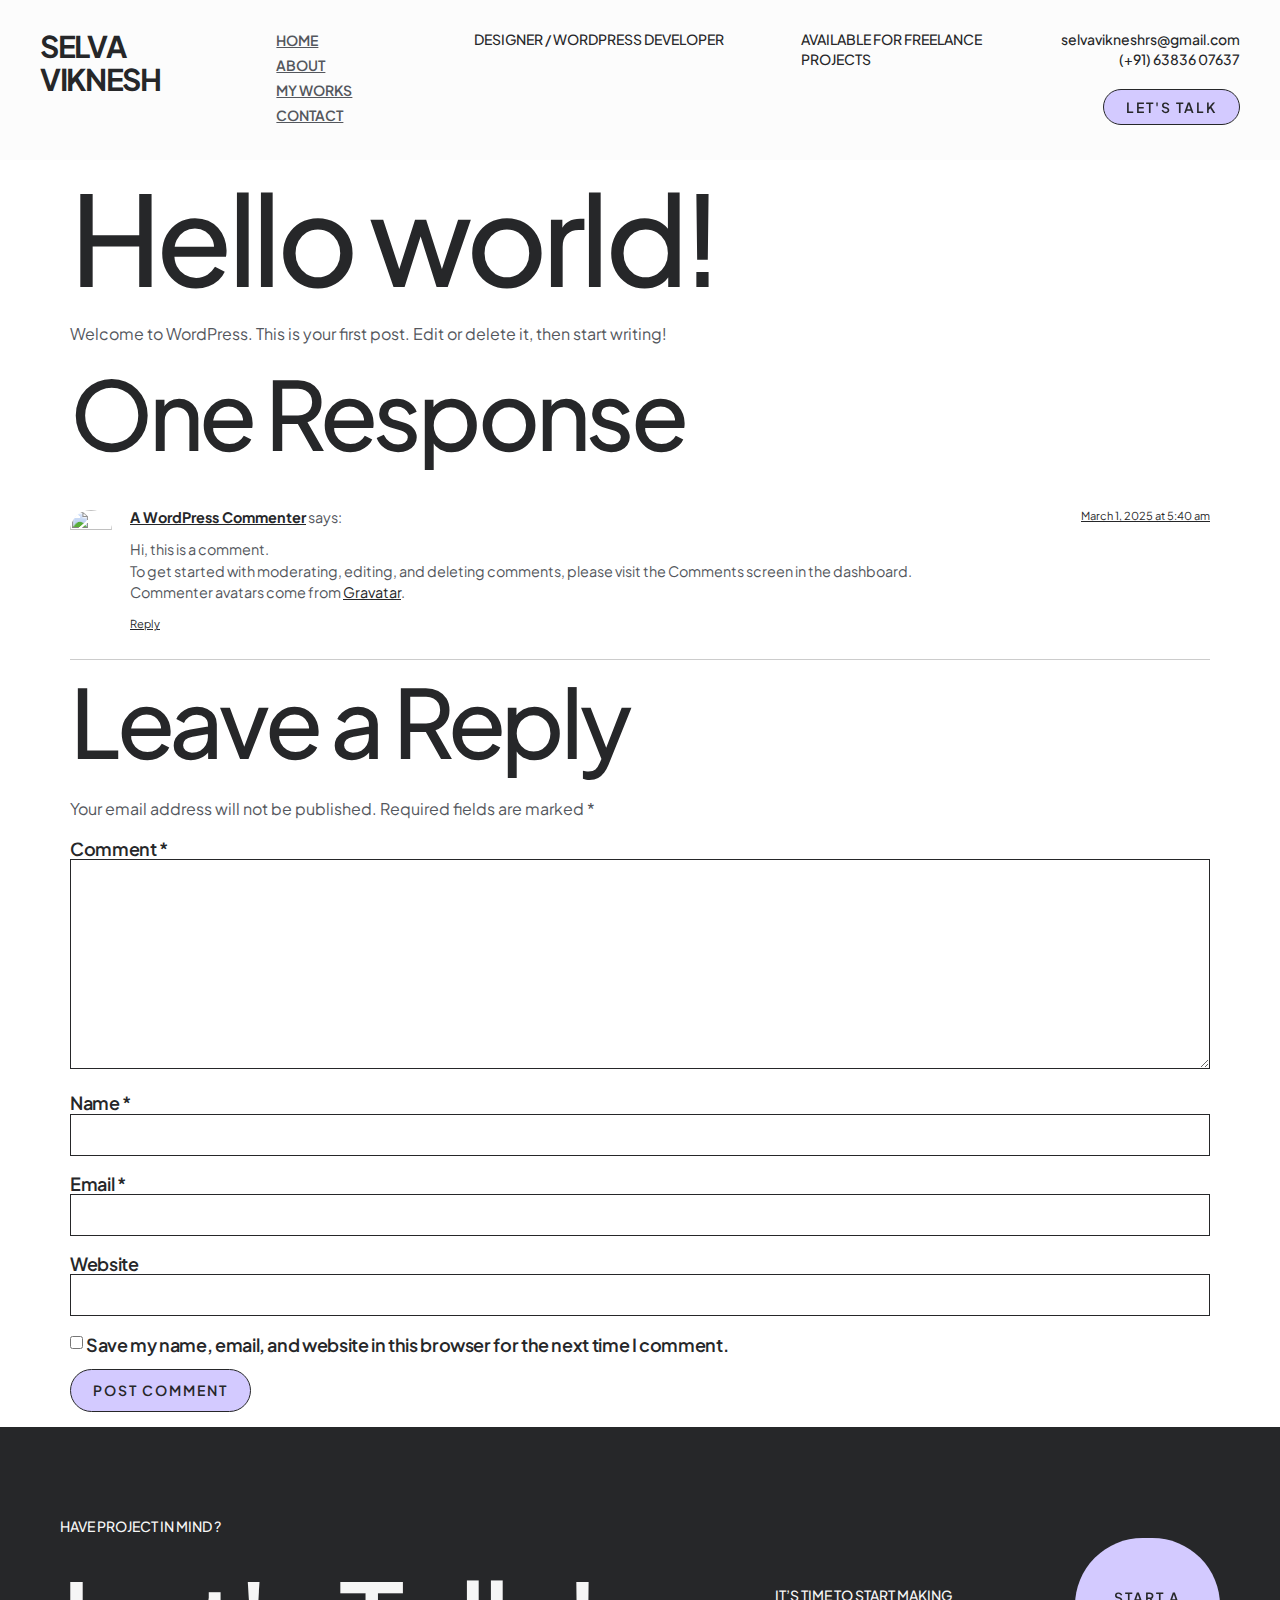
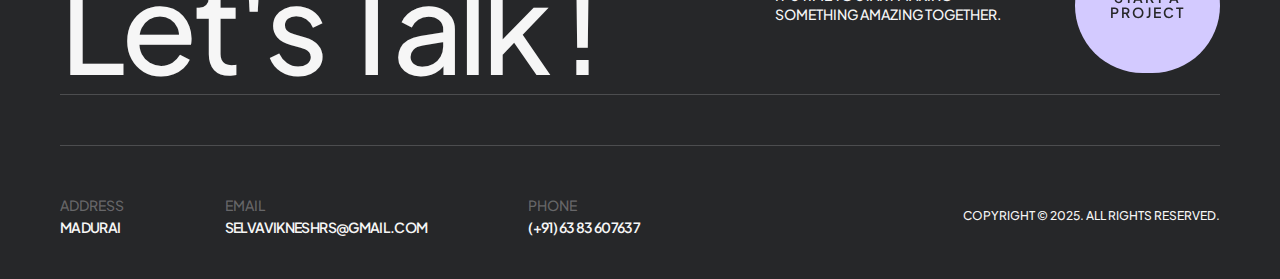
==== commit e7652e7c: "new" ====
--- a/hello-world/index.html
+++ b/hello-world/index.html
@@ -4,19 +4,19 @@
 	<meta charset="UTF-8">
 	<meta name="viewport" content="width=device-width, initial-scale=1, user-scalable=yes">
 	<link rel="profile" href="http://gmpg.org/xfn/11">
-	<link rel="pingback" href="/xmlrpc.php">
-	<title>Hello world! &#8211; seagreen-mantis-985669.hostingersite.com</title>
+	<link rel="pingback" href="./../xmlrpc.php">
+	<title>Hello world! &#8211; Selva Viknesh</title>
 <meta name="robots" content="max-image-preview:large">
 	<style>img:is([sizes="auto" i], [sizes^="auto," i]) { contain-intrinsic-size: 3000px 1500px }</style>
-	<link rel="alternate" type="application/rss+xml" title="seagreen-mantis-985669.hostingersite.com &raquo; Feed" href="/feed/">
-<link rel="alternate" type="application/rss+xml" title="seagreen-mantis-985669.hostingersite.com &raquo; Comments Feed" href="/comments/feed/">
-<link rel="alternate" type="application/rss+xml" title="seagreen-mantis-985669.hostingersite.com &raquo; Hello world! Comments Feed" href="/hello-world/feed/">
+	<link rel="alternate" type="application/rss+xml" title="Selva Viknesh &raquo; Feed" href="./../feed/index.html">
+<link rel="alternate" type="application/rss+xml" title="Selva Viknesh &raquo; Comments Feed" href="./../comments/feed/index.html">
+<link rel="alternate" type="application/rss+xml" title="Selva Viknesh &raquo; Hello world! Comments Feed" href="./feed/index.html">
 <script>
-window._wpemojiSettings = {"baseUrl":"https:\/\/s.w.org\/images\/core\/emoji\/15.0.3\/72x72\/","ext":".png","svgUrl":"https:\/\/s.w.org\/images\/core\/emoji\/15.0.3\/svg\/","svgExt":".svg","source":{"concatemoji":"\/wp-includes\/js\/wp-emoji-release.min.js?ver=6.7.2"}};
+window._wpemojiSettings = {"baseUrl":"https:\/\/s.w.org\/images\/core\/emoji\/15.0.3\/72x72\/","ext":".png","svgUrl":"https:\/\/s.w.org\/images\/core\/emoji\/15.0.3\/svg\/","svgExt":".svg","source":{"concatemoji":".\/\/wp-includes\/js\/wp-emoji-release.min.js?ver=6.7.2"}};
 /*! This file is auto-generated */
 !function(i,n){var o,s,e;function c(e){try{var t={supportTests:e,timestamp:(new Date).valueOf()};sessionStorage.setItem(o,JSON.stringify(t))}catch(e){}}function p(e,t,n){e.clearRect(0,0,e.canvas.width,e.canvas.height),e.fillText(t,0,0);var t=new Uint32Array(e.getImageData(0,0,e.canvas.width,e.canvas.height).data),r=(e.clearRect(0,0,e.canvas.width,e.canvas.height),e.fillText(n,0,0),new Uint32Array(e.getImageData(0,0,e.canvas.width,e.canvas.height).data));return t.every(function(e,t){return e===r[t]})}function u(e,t,n){switch(t){case"flag":return n(e,"🏳️‍⚧️","🏳️​⚧️")?!1:!n(e,"🇺🇳","🇺​🇳")&&!n(e,"🏴󠁧󠁢󠁥󠁮󠁧󠁿","🏴​󠁧​󠁢​󠁥​󠁮​󠁧​󠁿");case"emoji":return!n(e,"🐦‍⬛","🐦​⬛")}return!1}function f(e,t,n){var r="undefined"!=typeof WorkerGlobalScope&&self instanceof WorkerGlobalScope?new OffscreenCanvas(300,150):i.createElement("canvas"),a=r.getContext("2d",{willReadFrequently:!0}),o=(a.textBaseline="top",a.font="600 32px Arial",{});return e.forEach(function(e){o[e]=t(a,e,n)}),o}function t(e){var t=i.createElement("script");t.src=e,t.defer=!0,i.head.appendChild(t)}"undefined"!=typeof Promise&&(o="wpEmojiSettingsSupports",s=["flag","emoji"],n.supports={everything:!0,everythingExceptFlag:!0},e=new Promise(function(e){i.addEventListener("DOMContentLoaded",e,{once:!0})}),new Promise(function(t){var n=function(){try{var e=JSON.parse(sessionStorage.getItem(o));if("object"==typeof e&&"number"==typeof e.timestamp&&(new Date).valueOf()<e.timestamp+604800&&"object"==typeof e.supportTests)return e.supportTests}catch(e){}return null}();if(!n){if("undefined"!=typeof Worker&&"undefined"!=typeof OffscreenCanvas&&"undefined"!=typeof URL&&URL.createObjectURL&&"undefined"!=typeof Blob)try{var e="postMessage("+f.toString()+"("+[JSON.stringify(s),u.toString(),p.toString()].join(",")+"));",r=new Blob([e],{type:"text/javascript"}),a=new Worker(URL.createObjectURL(r),{name:"wpTestEmojiSupports"});return void(a.onmessage=function(e){c(n=e.data),a.terminate(),t(n)})}catch(e){}c(n=f(s,u,p))}t(n)}).then(function(e){for(var t in e)n.supports[t]=e[t],n.supports.everything=n.supports.everything&&n.supports[t],"flag"!==t&&(n.supports.everythingExceptFlag=n.supports.everythingExceptFlag&&n.supports[t]);n.supports.everythingExceptFlag=n.supports.everythingExceptFlag&&!n.supports.flag,n.DOMReady=!1,n.readyCallback=function(){n.DOMReady=!0}}).then(function(){return e}).then(function(){var e;n.supports.everything||(n.readyCallback(),(e=n.source||{}).concatemoji?t(e.concatemoji):e.wpemoji&&e.twemoji&&(t(e.twemoji),t(e.wpemoji)))}))}((window,document),window._wpemojiSettings);
 </script>
-<link rel="stylesheet" id="jkit-elements-main-css" href="/wp-content/plugins/jeg-elementor-kit/assets/css/elements/main.css?ver=2.6.12" media="all">
+<link rel="stylesheet" id="jkit-elements-main-css" href="./../wp-content/plugins/jeg-elementor-kit/assets/css/elements/main.css?ver=2.6.12" media="all">
 <style id="wp-emoji-styles-inline-css">img.wp-smiley, img.emoji {
 		display: inline !important;
 		border: none !important;
@@ -28,31 +28,31 @@
 		background: none !important;
 		padding: 0 !important;
 	}</style>
-<link rel="stylesheet" id="wp-block-library-css" href="/wp-includes/css/dist/block-library/style.min.css?ver=6.7.2" media="all">
+<link rel="stylesheet" id="wp-block-library-css" href="./../wp-includes/css/dist/block-library/style.min.css?ver=6.7.2" media="all">
 <style id="global-styles-inline-css">:root{--wp--preset--aspect-ratio--square: 1;--wp--preset--aspect-ratio--4-3: 4/3;--wp--preset--aspect-ratio--3-4: 3/4;--wp--preset--aspect-ratio--3-2: 3/2;--wp--preset--aspect-ratio--2-3: 2/3;--wp--preset--aspect-ratio--16-9: 16/9;--wp--preset--aspect-ratio--9-16: 9/16;--wp--preset--color--black: #000000;--wp--preset--color--cyan-bluish-gray: #abb8c3;--wp--preset--color--white: #ffffff;--wp--preset--color--pale-pink: #f78da7;--wp--preset--color--vivid-red: #cf2e2e;--wp--preset--color--luminous-vivid-orange: #ff6900;--wp--preset--color--luminous-vivid-amber: #fcb900;--wp--preset--color--light-green-cyan: #7bdcb5;--wp--preset--color--vivid-green-cyan: #00d084;--wp--preset--color--pale-cyan-blue: #8ed1fc;--wp--preset--color--vivid-cyan-blue: #0693e3;--wp--preset--color--vivid-purple: #9b51e0;--wp--preset--gradient--vivid-cyan-blue-to-vivid-purple: linear-gradient(135deg,rgba(6,147,227,1) 0%,rgb(155,81,224) 100%);--wp--preset--gradient--light-green-cyan-to-vivid-green-cyan: linear-gradient(135deg,rgb(122,220,180) 0%,rgb(0,208,130) 100%);--wp--preset--gradient--luminous-vivid-amber-to-luminous-vivid-orange: linear-gradient(135deg,rgba(252,185,0,1) 0%,rgba(255,105,0,1) 100%);--wp--preset--gradient--luminous-vivid-orange-to-vivid-red: linear-gradient(135deg,rgba(255,105,0,1) 0%,rgb(207,46,46) 100%);--wp--preset--gradient--very-light-gray-to-cyan-bluish-gray: linear-gradient(135deg,rgb(238,238,238) 0%,rgb(169,184,195) 100%);--wp--preset--gradient--cool-to-warm-spectrum: linear-gradient(135deg,rgb(74,234,220) 0%,rgb(151,120,209) 20%,rgb(207,42,186) 40%,rgb(238,44,130) 60%,rgb(251,105,98) 80%,rgb(254,248,76) 100%);--wp--preset--gradient--blush-light-purple: linear-gradient(135deg,rgb(255,206,236) 0%,rgb(152,150,240) 100%);--wp--preset--gradient--blush-bordeaux: linear-gradient(135deg,rgb(254,205,165) 0%,rgb(254,45,45) 50%,rgb(107,0,62) 100%);--wp--preset--gradient--luminous-dusk: linear-gradient(135deg,rgb(255,203,112) 0%,rgb(199,81,192) 50%,rgb(65,88,208) 100%);--wp--preset--gradient--pale-ocean: linear-gradient(135deg,rgb(255,245,203) 0%,rgb(182,227,212) 50%,rgb(51,167,181) 100%);--wp--preset--gradient--electric-grass: linear-gradient(135deg,rgb(202,248,128) 0%,rgb(113,206,126) 100%);--wp--preset--gradient--midnight: linear-gradient(135deg,rgb(2,3,129) 0%,rgb(40,116,252) 100%);--wp--preset--font-size--small: 13px;--wp--preset--font-size--medium: 20px;--wp--preset--font-size--large: 36px;--wp--preset--font-size--x-large: 42px;--wp--preset--spacing--20: 0.44rem;--wp--preset--spacing--30: 0.67rem;--wp--preset--spacing--40: 1rem;--wp--preset--spacing--50: 1.5rem;--wp--preset--spacing--60: 2.25rem;--wp--preset--spacing--70: 3.38rem;--wp--preset--spacing--80: 5.06rem;--wp--preset--shadow--natural: 6px 6px 9px rgba(0, 0, 0, 0.2);--wp--preset--shadow--deep: 12px 12px 50px rgba(0, 0, 0, 0.4);--wp--preset--shadow--sharp: 6px 6px 0px rgba(0, 0, 0, 0.2);--wp--preset--shadow--outlined: 6px 6px 0px -3px rgba(255, 255, 255, 1), 6px 6px rgba(0, 0, 0, 1);--wp--preset--shadow--crisp: 6px 6px 0px rgba(0, 0, 0, 1);}:root { --wp--style--global--content-size: 800px;--wp--style--global--wide-size: 1200px; }:where(body) { margin: 0; }.wp-site-blocks > .alignleft { float: left; margin-right: 2em; }.wp-site-blocks > .alignright { float: right; margin-left: 2em; }.wp-site-blocks > .aligncenter { justify-content: center; margin-left: auto; margin-right: auto; }:where(.wp-site-blocks) > * { margin-block-start: 24px; margin-block-end: 0; }:where(.wp-site-blocks) > :first-child { margin-block-start: 0; }:where(.wp-site-blocks) > :last-child { margin-block-end: 0; }:root { --wp--style--block-gap: 24px; }:root :where(.is-layout-flow) > :first-child{margin-block-start: 0;}:root :where(.is-layout-flow) > :last-child{margin-block-end: 0;}:root :where(.is-layout-flow) > *{margin-block-start: 24px;margin-block-end: 0;}:root :where(.is-layout-constrained) > :first-child{margin-block-start: 0;}:root :where(.is-layout-constrained) > :last-child{margin-block-end: 0;}:root :where(.is-layout-constrained) > *{margin-block-start: 24px;margin-block-end: 0;}:root :where(.is-layout-flex){gap: 24px;}:root :where(.is-layout-grid){gap: 24px;}.is-layout-flow > .alignleft{float: left;margin-inline-start: 0;margin-inline-end: 2em;}.is-layout-flow > .alignright{float: right;margin-inline-start: 2em;margin-inline-end: 0;}.is-layout-flow > .aligncenter{margin-left: auto !important;margin-right: auto !important;}.is-layout-constrained > .alignleft{float: left;margin-inline-start: 0;margin-inline-end: 2em;}.is-layout-constrained > .alignright{float: right;margin-inline-start: 2em;margin-inline-end: 0;}.is-layout-constrained > .aligncenter{margin-left: auto !important;margin-right: auto !important;}.is-layout-constrained > :where(:not(.alignleft):not(.alignright):not(.alignfull)){max-width: var(--wp--style--global--content-size);margin-left: auto !important;margin-right: auto !important;}.is-layout-constrained > .alignwide{max-width: var(--wp--style--global--wide-size);}body .is-layout-flex{display: flex;}.is-layout-flex{flex-wrap: wrap;align-items: center;}.is-layout-flex > :is(*, div){margin: 0;}body .is-layout-grid{display: grid;}.is-layout-grid > :is(*, div){margin: 0;}body{padding-top: 0px;padding-right: 0px;padding-bottom: 0px;padding-left: 0px;}a:where(:not(.wp-element-button)){text-decoration: underline;}:root :where(.wp-element-button, .wp-block-button__link){background-color: #32373c;border-width: 0;color: #fff;font-family: inherit;font-size: inherit;line-height: inherit;padding: calc(0.667em + 2px) calc(1.333em + 2px);text-decoration: none;}.has-black-color{color: var(--wp--preset--color--black) !important;}.has-cyan-bluish-gray-color{color: var(--wp--preset--color--cyan-bluish-gray) !important;}.has-white-color{color: var(--wp--preset--color--white) !important;}.has-pale-pink-color{color: var(--wp--preset--color--pale-pink) !important;}.has-vivid-red-color{color: var(--wp--preset--color--vivid-red) !important;}.has-luminous-vivid-orange-color{color: var(--wp--preset--color--luminous-vivid-orange) !important;}.has-luminous-vivid-amber-color{color: var(--wp--preset--color--luminous-vivid-amber) !important;}.has-light-green-cyan-color{color: var(--wp--preset--color--light-green-cyan) !important;}.has-vivid-green-cyan-color{color: var(--wp--preset--color--vivid-green-cyan) !important;}.has-pale-cyan-blue-color{color: var(--wp--preset--color--pale-cyan-blue) !important;}.has-vivid-cyan-blue-color{color: var(--wp--preset--color--vivid-cyan-blue) !important;}.has-vivid-purple-color{color: var(--wp--preset--color--vivid-purple) !important;}.has-black-background-color{background-color: var(--wp--preset--color--black) !important;}.has-cyan-bluish-gray-background-color{background-color: var(--wp--preset--color--cyan-bluish-gray) !important;}.has-white-background-color{background-color: var(--wp--preset--color--white) !important;}.has-pale-pink-background-color{background-color: var(--wp--preset--color--pale-pink) !important;}.has-vivid-red-background-color{background-color: var(--wp--preset--color--vivid-red) !important;}.has-luminous-vivid-orange-background-color{background-color: var(--wp--preset--color--luminous-vivid-orange) !important;}.has-luminous-vivid-amber-background-color{background-color: var(--wp--preset--color--luminous-vivid-amber) !important;}.has-light-green-cyan-background-color{background-color: var(--wp--preset--color--light-green-cyan) !important;}.has-vivid-green-cyan-background-color{background-color: var(--wp--preset--color--vivid-green-cyan) !important;}.has-pale-cyan-blue-background-color{background-color: var(--wp--preset--color--pale-cyan-blue) !important;}.has-vivid-cyan-blue-background-color{background-color: var(--wp--preset--color--vivid-cyan-blue) !important;}.has-vivid-purple-background-color{background-color: var(--wp--preset--color--vivid-purple) !important;}.has-black-border-color{border-color: var(--wp--preset--color--black) !important;}.has-cyan-bluish-gray-border-color{border-color: var(--wp--preset--color--cyan-bluish-gray) !important;}.has-white-border-color{border-color: var(--wp--preset--color--white) !important;}.has-pale-pink-border-color{border-color: var(--wp--preset--color--pale-pink) !important;}.has-vivid-red-border-color{border-color: var(--wp--preset--color--vivid-red) !important;}.has-luminous-vivid-orange-border-color{border-color: var(--wp--preset--color--luminous-vivid-orange) !important;}.has-luminous-vivid-amber-border-color{border-color: var(--wp--preset--color--luminous-vivid-amber) !important;}.has-light-green-cyan-border-color{border-color: var(--wp--preset--color--light-green-cyan) !important;}.has-vivid-green-cyan-border-color{border-color: var(--wp--preset--color--vivid-green-cyan) !important;}.has-pale-cyan-blue-border-color{border-color: var(--wp--preset--color--pale-cyan-blue) !important;}.has-vivid-cyan-blue-border-color{border-color: var(--wp--preset--color--vivid-cyan-blue) !important;}.has-vivid-purple-border-color{border-color: var(--wp--preset--color--vivid-purple) !important;}.has-vivid-cyan-blue-to-vivid-purple-gradient-background{background: var(--wp--preset--gradient--vivid-cyan-blue-to-vivid-purple) !important;}.has-light-green-cyan-to-vivid-green-cyan-gradient-background{background: var(--wp--preset--gradient--light-green-cyan-to-vivid-green-cyan) !important;}.has-luminous-vivid-amber-to-luminous-vivid-orange-gradient-background{background: var(--wp--preset--gradient--luminous-vivid-amber-to-luminous-vivid-orange) !important;}.has-luminous-vivid-orange-to-vivid-red-gradient-background{background: var(--wp--preset--gradient--luminous-vivid-orange-to-vivid-red) !important;}.has-very-light-gray-to-cyan-bluish-gray-gradient-background{background: var(--wp--preset--gradient--very-light-gray-to-cyan-bluish-gray) !important;}.has-cool-to-warm-spectrum-gradient-background{background: var(--wp--preset--gradient--cool-to-warm-spectrum) !important;}.has-blush-light-purple-gradient-background{background: var(--wp--preset--gradient--blush-light-purple) !important;}.has-blush-bordeaux-gradient-background{background: var(--wp--preset--gradient--blush-bordeaux) !important;}.has-luminous-dusk-gradient-background{background: var(--wp--preset--gradient--luminous-dusk) !important;}.has-pale-ocean-gradient-background{background: var(--wp--preset--gradient--pale-ocean) !important;}.has-electric-grass-gradient-background{background: var(--wp--preset--gradient--electric-grass) !important;}.has-midnight-gradient-background{background: var(--wp--preset--gradient--midnight) !important;}.has-small-font-size{font-size: var(--wp--preset--font-size--small) !important;}.has-medium-font-size{font-size: var(--wp--preset--font-size--medium) !important;}.has-large-font-size{font-size: var(--wp--preset--font-size--large) !important;}.has-x-large-font-size{font-size: var(--wp--preset--font-size--x-large) !important;}
 :root :where(.wp-block-pullquote){font-size: 1.5em;line-height: 1.6;}</style>
-<link rel="stylesheet" id="elementor-frontend-css" href="/wp-content/plugins/elementor/assets/css/frontend.min.css?ver=3.27.6" media="all">
-<link rel="stylesheet" id="elementor-post-8-css" href="/wp-content/uploads/elementor/css/post-8.css?ver=1740812583" media="all">
-<link rel="stylesheet" id="cute-alert-css" href="/wp-content/plugins/metform/public/assets/lib/cute-alert/style.css?ver=3.9.5" media="all">
-<link rel="stylesheet" id="text-editor-style-css" href="/wp-content/plugins/metform/public/assets/css/text-editor.css?ver=3.9.5" media="all">
-<link rel="stylesheet" id="hello-elementor-css" href="/wp-content/themes/hello-elementor/style.min.css?ver=3.3.0" media="all">
-<link rel="stylesheet" id="hello-elementor-theme-style-css" href="/wp-content/themes/hello-elementor/theme.min.css?ver=3.3.0" media="all">
-<link rel="stylesheet" id="hello-elementor-header-footer-css" href="/wp-content/themes/hello-elementor/header-footer.min.css?ver=3.3.0" media="all">
-<link rel="stylesheet" id="wpr-text-animations-css-css" href="/wp-content/plugins/royal-elementor-addons/assets/css/lib/animations/text-animations.min.css?ver=1.7.1011" media="all">
-<link rel="stylesheet" id="wpr-addons-css-css" href="/wp-content/plugins/royal-elementor-addons/assets/css/frontend.min.css?ver=1.7.1011" media="all">
-<link rel="stylesheet" id="font-awesome-5-all-css" href="/wp-content/plugins/elementor/assets/lib/font-awesome/css/all.min.css?ver=1.7.1011" media="all">
+<link rel="stylesheet" id="elementor-frontend-css" href="./../wp-content/plugins/elementor/assets/css/frontend.min.css?ver=3.27.6" media="all">
+<link rel="stylesheet" id="elementor-post-8-css" href="./../wp-content/uploads/elementor/css/post-8.css?ver=1740816637" media="all">
+<link rel="stylesheet" id="cute-alert-css" href="./../wp-content/plugins/metform/public/assets/lib/cute-alert/style.css?ver=3.9.5" media="all">
+<link rel="stylesheet" id="text-editor-style-css" href="./../wp-content/plugins/metform/public/assets/css/text-editor.css?ver=3.9.5" media="all">
+<link rel="stylesheet" id="hello-elementor-css" href="./../wp-content/themes/hello-elementor/style.min.css?ver=3.3.0" media="all">
+<link rel="stylesheet" id="hello-elementor-theme-style-css" href="./../wp-content/themes/hello-elementor/theme.min.css?ver=3.3.0" media="all">
+<link rel="stylesheet" id="hello-elementor-header-footer-css" href="./../wp-content/themes/hello-elementor/header-footer.min.css?ver=3.3.0" media="all">
+<link rel="stylesheet" id="wpr-text-animations-css-css" href="./../wp-content/plugins/royal-elementor-addons/assets/css/lib/animations/text-animations.min.css?ver=1.7.1011" media="all">
+<link rel="stylesheet" id="wpr-addons-css-css" href="./../wp-content/plugins/royal-elementor-addons/assets/css/frontend.min.css?ver=1.7.1011" media="all">
+<link rel="stylesheet" id="font-awesome-5-all-css" href="./../wp-content/plugins/elementor/assets/lib/font-awesome/css/all.min.css?ver=1.7.1011" media="all">
 <link rel="stylesheet" id="google-fonts-1-css" href="https://fonts.googleapis.com/css?family=Plus+Jakarta+Sans%3A100%2C100italic%2C200%2C200italic%2C300%2C300italic%2C400%2C400italic%2C500%2C500italic%2C600%2C600italic%2C700%2C700italic%2C800%2C800italic%2C900%2C900italic&#038;display=swap&#038;ver=6.7.2" media="all">
 <link rel="preconnect" href="https://fonts.gstatic.com/" crossorigin>
-<script data-cfasync="false" src="/wp-includes/js/jquery/jquery.min.js?ver=3.7.1" id="jquery-core-js"></script>
-<script data-cfasync="false" src="/wp-includes/js/jquery/jquery-migrate.min.js?ver=3.4.1" id="jquery-migrate-js"></script>
-<link rel="https://api.w.org/" href="/wp-json/">
-<link rel="alternate" title="JSON" type="application/json" href="/wp-json/wp/v2/posts/1">
-<link rel="EditURI" type="application/rsd+xml" title="RSD" href="/xmlrpc.php?rsd">
+<script data-cfasync="false" src="./../wp-includes/js/jquery/jquery.min.js?ver=3.7.1" id="jquery-core-js"></script>
+<script data-cfasync="false" src="./../wp-includes/js/jquery/jquery-migrate.min.js?ver=3.4.1" id="jquery-migrate-js"></script>
+<link rel="https://api.w.org/" href="./../wp-json/index.html">
+<link rel="alternate" title="JSON" type="application/json" href="./../wp-json/wp/v2/posts/1/index.html">
+<link rel="EditURI" type="application/rsd+xml" title="RSD" href="./../xmlrpc.php?rsd">
 <meta name="generator" content="WordPress 6.7.2">
-<link rel="canonical" href="/hello-world/">
-<link rel="shortlink" href="/?p=1">
-<link rel="alternate" title="oEmbed (JSON)" type="application/json+oembed" href="/wp-json/oembed/1.0/embed?url=https%3A%2F%2F%2Fhello-world%2F">
-<link rel="alternate" title="oEmbed (XML)" type="text/xml+oembed" href="/wp-json/oembed/1.0/embed?url=https%3A%2F%2F%2Fhello-world%2F#038;format=xml">
+<link rel="canonical" href="./index.html">
+<link rel="shortlink" href="./../index.html?p=1">
+<link rel="alternate" title="oEmbed (JSON)" type="application/json+oembed" href="./../wp-json/oembed/1.0/embed/index.html?url=https%3A%2F%2F%2Fhello-world%2F">
+<link rel="alternate" title="oEmbed (XML)" type="text/xml+oembed" href="./../wp-json/oembed/1.0/embed/index.html?url=https%3A%2F%2F%2Fhello-world%2F#038;format=xml">
 <meta name="generator" content="Elementor 3.27.6; features: e_font_icon_svg, additional_custom_breakpoints, e_element_cache; settings: css_print_method-external, google_font-enabled, font_display-swap">
 			<style>.e-con.e-parent:nth-of-type(n+4):not(.e-lazyloaded):not(.e-no-lazyload),
 				.e-con.e-parent:nth-of-type(n+4):not(.e-lazyloaded):not(.e-no-lazyload) * {
@@ -158,17 +158,17 @@
 			<div class="elementor-widget-wrap elementor-element-populated">
 						<div class="elementor-element elementor-element-b7f5f7e elementor-widget__width-auto elementor-widget-mobile__width-inherit elementor-widget elementor-widget-jkit_nav_menu" data-id="b7f5f7e" data-element_type="widget" data-widget_type="jkit_nav_menu.default">
 				<div class="elementor-widget-container">
-					<div class="jeg-elementor-kit jkit-nav-menu break-point-mobile submenu-click-title jeg_module_1__67c2b14295cd6" data-item-indicator="">
+					<div class="jeg-elementor-kit jkit-nav-menu break-point-mobile submenu-click-title jeg_module_1__67c2c15a27e3d" data-item-indicator="">
 <button aria-label="open-menu" class="jkit-hamburger-menu"><i aria-hidden="true" class="jki jki-grip-lines-solid"></i></button>
         <div class="jkit-menu-wrapper">
 <div class="jkit-menu-container"><ul id="menu-main" class="jkit-menu jkit-menu-direction-block jkit-submenu-position-left">
-<li id="menu-item-202" class="menu-item menu-item-type-post_type menu-item-object-page menu-item-202"><a href="/home/">Home</a></li>
-<li id="menu-item-203" class="menu-item menu-item-type-custom menu-item-object-custom menu-item-203"><a href="#about">About</a></li>
-<li id="menu-item-264" class="menu-item menu-item-type-post_type menu-item-object-page menu-item-264"><a href="/my-works/">My Works</a></li>
-<li id="menu-item-204" class="menu-item menu-item-type-custom menu-item-object-custom menu-item-204"><a href="#contact">Contact</a></li>
+<li id="menu-item-202" class="menu-item menu-item-type-post_type menu-item-object-page menu-item-home menu-item-202"><a href="./../index.html">Home</a></li>
+<li id="menu-item-203" class="menu-item menu-item-type-custom menu-item-object-custom menu-item-home menu-item-203"><a href="./../index.html#about">About</a></li>
+<li id="menu-item-264" class="menu-item menu-item-type-post_type menu-item-object-page menu-item-264"><a href="./../my-works/index.html">My Works</a></li>
+<li id="menu-item-204" class="menu-item menu-item-type-custom menu-item-object-custom menu-item-home menu-item-204"><a href="./../index.html#contact">Contact</a></li>
 </ul></div>
             <div class="jkit-nav-identity-panel">
-                <div class="jkit-nav-site-title"><a href="/" class="jkit-nav-logo" aria-label="Home Link"><img fetchpriority="high" width="1080" height="186" src="/wp-content/uploads/2025/03/logo-white.png" class="attachment-full size-full" alt="" decoding="async" srcset="/wp-content/uploads/2025/03/logo-white.png 1080w, /wp-content/uploads/2025/03/logo-white-300x52.png 300w, /wp-content/uploads/2025/03/logo-white-1024x176.png 1024w, /wp-content/uploads/2025/03/logo-white-768x132.png 768w" sizes="(max-width: 1080px) 100vw, 1080px"></a></div>
+                <div class="jkit-nav-site-title"><a href="./../index.html" class="jkit-nav-logo" aria-label="Home Link"><img fetchpriority="high" width="1080" height="186" src="./../wp-content/uploads/2025/03/logo-white.png" class="attachment-full size-full" alt="" decoding="async" srcset="./../wp-content/uploads/2025/03/logo-white.png 1080w, ./../wp-content/uploads/2025/03/logo-white-300x52.png 300w, ./../wp-content/uploads/2025/03/logo-white-1024x176.png 1024w, ./../wp-content/uploads/2025/03/logo-white-768x132.png 768w" sizes="(max-width: 1080px) 100vw, 1080px"></a></div>
                 <button aria-label="close-menu" class="jkit-close-menu"><i aria-hidden="true" class="jki jki-times-solid"></i></button>
             </div>
         </div>
@@ -200,7 +200,7 @@
 				</div>
 				<div class="elementor-element elementor-element-768041b7 elementor-widget__width-auto e-transform e-transform elementor-widget elementor-widget-jkit_button" data-id="768041b7" data-element_type="widget" data-settings="{&quot;_transform_translateX_effect_hover&quot;:{&quot;unit&quot;:&quot;px&quot;,&quot;size&quot;:5,&quot;sizes&quot;:[]},&quot;_transform_scale_effect_hover&quot;:{&quot;unit&quot;:&quot;px&quot;,&quot;size&quot;:0.95,&quot;sizes&quot;:[]},&quot;_transform_translateX_effect_hover_tablet&quot;:{&quot;unit&quot;:&quot;px&quot;,&quot;size&quot;:&quot;&quot;,&quot;sizes&quot;:[]},&quot;_transform_translateX_effect_hover_mobile&quot;:{&quot;unit&quot;:&quot;px&quot;,&quot;size&quot;:&quot;&quot;,&quot;sizes&quot;:[]},&quot;_transform_translateY_effect_hover&quot;:{&quot;unit&quot;:&quot;px&quot;,&quot;size&quot;:&quot;&quot;,&quot;sizes&quot;:[]},&quot;_transform_translateY_effect_hover_tablet&quot;:{&quot;unit&quot;:&quot;px&quot;,&quot;size&quot;:&quot;&quot;,&quot;sizes&quot;:[]},&quot;_transform_translateY_effect_hover_mobile&quot;:{&quot;unit&quot;:&quot;px&quot;,&quot;size&quot;:&quot;&quot;,&quot;sizes&quot;:[]},&quot;_transform_scale_effect_hover_tablet&quot;:{&quot;unit&quot;:&quot;px&quot;,&quot;size&quot;:&quot;&quot;,&quot;sizes&quot;:[]},&quot;_transform_scale_effect_hover_mobile&quot;:{&quot;unit&quot;:&quot;px&quot;,&quot;size&quot;:&quot;&quot;,&quot;sizes&quot;:[]}}" data-widget_type="jkit_button.default">
 				<div class="elementor-widget-container">
-					<div class="jeg-elementor-kit jkit-button  icon-position-after jeg_module_1_1_67c2b142985c3"><a href="https://wa.me/916383607637" class="jkit-button-wrapper">Let&#039;s Talk</a></div>				</div>
+					<div class="jeg-elementor-kit jkit-button  icon-position-after jeg_module_1_1_67c2c15a29e41"><a href="https://wa.me/916383607637" class="jkit-button-wrapper">Let&#039;s Talk</a></div>				</div>
 				</div>
 					</div>
 		</div>
@@ -236,7 +236,7 @@
 <!-- .comment-author -->
 
 					<div class="comment-metadata">
-						<a href="/hello-world/#comment-1"><time datetime="2025-03-01T05:40:20+00:00">March 1, 2025 at 5:40 am</time></a>					</div>
+						<a href="./index.html#comment-1"><time datetime="2025-03-01T05:40:20+00:00">March 1, 2025 at 5:40 am</time></a>					</div>
 <!-- .comment-metadata -->
 
 									</footer><!-- .comment-meta -->
@@ -248,7 +248,7 @@
 				</div>
 <!-- .comment-content -->
 
-				<div class="reply"><a rel="nofollow" class="comment-reply-link" href="/hello-world/?replytocom=1#respond" data-commentid="1" data-postid="1" data-belowelement="div-comment-1" data-respondelement="respond" data-replyto="Reply to A WordPress Commenter" aria-label="Reply to A WordPress Commenter">Reply</a></div>			</article><!-- .comment-body -->
+				<div class="reply"><a rel="nofollow" class="comment-reply-link" href="./index.html?replytocom=1#respond" data-commentid="1" data-postid="1" data-belowelement="div-comment-1" data-respondelement="respond" data-replyto="Reply to A WordPress Commenter" aria-label="Reply to A WordPress Commenter">Reply</a></div>			</article><!-- .comment-body -->
 		</li>
 <!-- #comment-## -->
 		</ol>
@@ -256,9 +256,9 @@
 		
 	
 		<div id="respond" class="comment-respond">
-		<h2 id="reply-title" class="comment-reply-title">Leave a Reply <small><a rel="nofollow" id="cancel-comment-reply-link" href="/hello-world/#respond" style="display:none;">Cancel reply</a></small>
+		<h2 id="reply-title" class="comment-reply-title">Leave a Reply <small><a rel="nofollow" id="cancel-comment-reply-link" href="./index.html#respond" style="display:none;">Cancel reply</a></small>
 </h2>
-<form action="/wp-comments-post.php" method="post" id="commentform" class="comment-form" novalidate>
+<form action="https://seagreen-mantis-985669.hostingersite.com/wp-comments-post.php" method="post" id="commentform" class="comment-form" novalidate>
 <p class="comment-notes"><span id="email-notes">Your email address will not be published.</span> <span class="required-field-message">Required fields are marked <span class="required">*</span></span></p>
 <p class="comment-form-comment"><label for="comment">Comment <span class="required">*</span></label> <textarea id="comment" name="comment" cols="45" rows="8" maxlength="65525" required></textarea></p>
 <p class="comment-form-author"><label for="author">Name <span class="required">*</span></label> <input id="author" name="author" type="text" value="" size="30" maxlength="245" autocomplete="name" required></p>
@@ -315,21 +315,21 @@
 			<div class="elementor-widget-wrap elementor-element-populated">
 						<div class="elementor-element elementor-element-b8e110b elementor-widget__width-auto elementor-widget-mobile__width-inherit elementor-widget elementor-widget-jkit_heading" data-id="b8e110b" data-element_type="widget" data-widget_type="jkit_heading.default">
 				<div class="elementor-widget-container">
-					<div class="jeg-elementor-kit jkit-heading  align- align-tablet- align-mobile- jeg_module_1_2_67c2b142a95a1">
+					<div class="jeg-elementor-kit jkit-heading  align- align-tablet- align-mobile- jeg_module_1_2_67c2c15a3bf57">
 <h3 class="heading-section-subtitle  style-color">ADDRESS</h3>
 <div class="heading-section-title  display-inline-block"><h2 class="heading-title">Madurai</h2></div>
 </div>				</div>
 				</div>
 				<div class="elementor-element elementor-element-6b830e6e elementor-widget__width-auto elementor-widget-mobile__width-inherit elementor-widget elementor-widget-jkit_heading" data-id="6b830e6e" data-element_type="widget" data-widget_type="jkit_heading.default">
 				<div class="elementor-widget-container">
-					<div class="jeg-elementor-kit jkit-heading  align- align-tablet- align-mobile- jeg_module_1_3_67c2b142a9ab4">
+					<div class="jeg-elementor-kit jkit-heading  align- align-tablet- align-mobile- jeg_module_1_3_67c2c15a3c49c">
 <h3 class="heading-section-subtitle  style-color">EMAIL</h3>
 <div class="heading-section-title  display-inline-block"><h2 class="heading-title">selvavikneshrs@gmail.com</h2></div>
 </div>				</div>
 				</div>
 				<div class="elementor-element elementor-element-66c24a8c elementor-widget__width-auto elementor-widget-mobile__width-inherit elementor-widget elementor-widget-jkit_heading" data-id="66c24a8c" data-element_type="widget" data-widget_type="jkit_heading.default">
 				<div class="elementor-widget-container">
-					<div class="jeg-elementor-kit jkit-heading  align- align-tablet- align-mobile- jeg_module_1_4_67c2b142a9f56">
+					<div class="jeg-elementor-kit jkit-heading  align- align-tablet- align-mobile- jeg_module_1_4_67c2c15a3c97c">
 <h3 class="heading-section-subtitle  style-color">PHONE</h3>
 <div class="heading-section-title  display-inline-block"><h2 class="heading-title">(+91) 63 83 607637</h2></div>
 </div>				</div>
@@ -378,35 +378,33 @@
 				events.forEach( ( event ) => {
 					document.addEventListener( event, lazyloadRunObserver );
 				} );</script>
-			<link rel="stylesheet" id="jeg-dynamic-style-css" href="/wp-content/plugins/jeg-elementor-kit/lib/jeg-framework/assets/css/jeg-dynamic-styles.css?ver=1.3.0" media="all">
-<link rel="stylesheet" id="elementor-post-14-css" href="/wp-content/uploads/elementor/css/post-14.css?ver=1740812583" media="all">
-<link rel="stylesheet" id="font-awesome-4-shim-css" href="/wp-content/plugins/elementor/assets/lib/font-awesome/css/v4-shims.min.css?ver=3.27.6" media="all">
-<link rel="stylesheet" id="elementor-icons-jkiticon-css" href="/wp-content/plugins/jeg-elementor-kit/assets/fonts/jkiticon/jkiticon.css?ver=2.6.12" media="all">
-<link rel="stylesheet" id="widget-heading-css" href="/wp-content/plugins/elementor/assets/css/widget-heading.min.css?ver=3.27.6" media="all">
-<link rel="stylesheet" id="widget-spacer-css" href="/wp-content/plugins/elementor/assets/css/widget-spacer.min.css?ver=3.27.6" media="all">
-<link rel="stylesheet" id="elementor-post-24-css" href="/wp-content/uploads/elementor/css/post-24.css?ver=1740812584" media="all">
-<link rel="stylesheet" id="widget-text-editor-css" href="/wp-content/plugins/elementor/assets/css/widget-text-editor.min.css?ver=3.27.6" media="all">
-<script src="/wp-content/plugins/royal-elementor-addons/assets/js/lib/particles/particles.js?ver=3.0.6" id="wpr-particles-js"></script>
-<script src="/wp-content/plugins/royal-elementor-addons/assets/js/lib/jarallax/jarallax.min.js?ver=1.12.7" id="wpr-jarallax-js"></script>
-<script src="/wp-content/plugins/royal-elementor-addons/assets/js/lib/parallax/parallax.min.js?ver=1.0" id="wpr-parallax-hover-js"></script>
-<script src="/wp-content/plugins/metform/public/assets/lib/cute-alert/cute-alert.js?ver=3.9.5" id="cute-alert-js"></script>
-<script src="/wp-content/themes/hello-elementor/assets/js/hello-frontend.min.js?ver=3.3.0" id="hello-theme-frontend-js"></script>
-<script src="/wp-content/plugins/elementor/assets/js/webpack.runtime.min.js?ver=3.27.6" id="elementor-webpack-runtime-js"></script>
-<script src="/wp-content/plugins/elementor/assets/js/frontend-modules.min.js?ver=3.27.6" id="elementor-frontend-modules-js"></script>
-<script src="/wp-includes/js/jquery/ui/core.min.js?ver=1.13.3" id="jquery-ui-core-js"></script>
-<script id="elementor-frontend-js-before">var elementorFrontendConfig = {"environmentMode":{"edit":false,"wpPreview":false,"isScriptDebug":false},"i18n":{"shareOnFacebook":"Share on Facebook","shareOnTwitter":"Share on Twitter","pinIt":"Pin it","download":"Download","downloadImage":"Download image","fullscreen":"Fullscreen","zoom":"Zoom","share":"Share","playVideo":"Play Video","previous":"Previous","next":"Next","close":"Close","a11yCarouselPrevSlideMessage":"Previous slide","a11yCarouselNextSlideMessage":"Next slide","a11yCarouselFirstSlideMessage":"This is the first slide","a11yCarouselLastSlideMessage":"This is the last slide","a11yCarouselPaginationBulletMessage":"Go to slide"},"is_rtl":false,"breakpoints":{"xs":0,"sm":480,"md":768,"lg":1025,"xl":1440,"xxl":1600},"responsive":{"breakpoints":{"mobile":{"label":"Mobile Portrait","value":767,"default_value":767,"direction":"max","is_enabled":true},"mobile_extra":{"label":"Mobile Landscape","value":880,"default_value":880,"direction":"max","is_enabled":false},"tablet":{"label":"Tablet Portrait","value":1024,"default_value":1024,"direction":"max","is_enabled":true},"tablet_extra":{"label":"Tablet Landscape","value":1200,"default_value":1200,"direction":"max","is_enabled":false},"laptop":{"label":"Laptop","value":1366,"default_value":1366,"direction":"max","is_enabled":false},"widescreen":{"label":"Widescreen","value":2400,"default_value":2400,"direction":"min","is_enabled":false}},"hasCustomBreakpoints":false},"version":"3.27.6","is_static":false,"experimentalFeatures":{"e_font_icon_svg":true,"additional_custom_breakpoints":true,"container":true,"e_swiper_latest":true,"e_onboarding":true,"hello-theme-header-footer":true,"home_screen":true,"nested-elements":true,"editor_v2":true,"e_element_cache":true,"link-in-bio":true,"floating-buttons":true,"launchpad-checklist":true},"urls":{"assets":"\/wp-content\/plugins\/elementor\/assets\/","ajaxurl":"\/wp-admin\/admin-ajax.php","uploadUrl":"\/wp-content\/uploads"},"nonces":{"floatingButtonsClickTracking":"96c97706bd"},"swiperClass":"swiper","settings":{"page":[],"editorPreferences":[]},"kit":{"body_background_background":"classic","active_breakpoints":["viewport_mobile","viewport_tablet"],"global_image_lightbox":"yes","lightbox_enable_counter":"yes","lightbox_enable_fullscreen":"yes","lightbox_enable_zoom":"yes","lightbox_enable_share":"yes","lightbox_title_src":"title","lightbox_description_src":"description","hello_header_logo_type":"title","hello_header_menu_layout":"horizontal"},"post":{"id":1,"title":"Hello%20world%21%20%E2%80%93%20seagreen-mantis-985669.hostingersite.com","excerpt":"","featuredImage":false}};</script>
-<script src="/wp-content/plugins/elementor/assets/js/frontend.min.js?ver=3.27.6" id="elementor-frontend-js"></script>
-<script id="elementor-frontend-js-after">var jkit_ajax_url = "/?jkit-ajax-request=jkit_elements", jkit_nonce = "1b9ea38dac";</script>
-<script src="/wp-content/plugins/jeg-elementor-kit/assets/js/elements/sticky-element.js?ver=2.6.12" id="jkit-sticky-element-js"></script>
-<script src="/wp-content/plugins/elementor/assets/lib/font-awesome/js/v4-shims.min.js?ver=3.27.6" id="font-awesome-4-shim-js"></script>
-<script src="/wp-content/plugins/jeg-elementor-kit/assets/js/elements/nav-menu.js?ver=2.6.12" id="jkit-element-navmenu-js"></script>
-<script src="/wp-includes/js/comment-reply.min.js?ver=6.7.2" id="comment-reply-js" async data-wp-strategy="async"></script>
-<script id="wpr-addons-js-js-extra">var WprConfig = {"ajaxurl":"\/wp-admin\/admin-ajax.php","resturl":"\/wp-json\/wpraddons\/v1","nonce":"97590e0316","addedToCartText":"was added to cart","viewCart":"View Cart","comparePageID":"","comparePageURL":"\/hello-world\/","wishlistPageID":"","wishlistPageURL":"\/hello-world\/","chooseQuantityText":"Please select the required number of items.","site_key":"","is_admin":"","input_empty":"Please fill out this field","select_empty":"Nothing selected","file_empty":"Please upload a file","recaptcha_error":"Recaptcha Error"};</script>
-<script data-cfasync="false" src="/wp-content/plugins/royal-elementor-addons/assets/js/frontend.min.js?ver=1.7.1011" id="wpr-addons-js-js"></script>
-<script src="/wp-content/plugins/royal-elementor-addons/assets/js/modal-popups.min.js?ver=1.7.1011" id="wpr-modal-popups-js-js"></script>
+			<link rel="stylesheet" id="jeg-dynamic-style-css" href="./../wp-content/plugins/jeg-elementor-kit/lib/jeg-framework/assets/css/jeg-dynamic-styles.css?ver=1.3.0" media="all">
+<link rel="stylesheet" id="elementor-post-14-css" href="./../wp-content/uploads/elementor/css/post-14.css?ver=1740816638" media="all">
+<link rel="stylesheet" id="font-awesome-4-shim-css" href="./../wp-content/plugins/elementor/assets/lib/font-awesome/css/v4-shims.min.css?ver=3.27.6" media="all">
+<link rel="stylesheet" id="elementor-icons-jkiticon-css" href="./../wp-content/plugins/jeg-elementor-kit/assets/fonts/jkiticon/jkiticon.css?ver=2.6.12" media="all">
+<link rel="stylesheet" id="elementor-post-24-css" href="./../wp-content/uploads/elementor/css/post-24.css?ver=1740816638" media="all">
+<link rel="stylesheet" id="widget-text-editor-css" href="./../wp-content/plugins/elementor/assets/css/widget-text-editor.min.css?ver=3.27.6" media="all">
+<script src="./../wp-content/plugins/royal-elementor-addons/assets/js/lib/particles/particles.js?ver=3.0.6" id="wpr-particles-js"></script>
+<script src="./../wp-content/plugins/royal-elementor-addons/assets/js/lib/jarallax/jarallax.min.js?ver=1.12.7" id="wpr-jarallax-js"></script>
+<script src="./../wp-content/plugins/royal-elementor-addons/assets/js/lib/parallax/parallax.min.js?ver=1.0" id="wpr-parallax-hover-js"></script>
+<script src="./../wp-content/plugins/metform/public/assets/lib/cute-alert/cute-alert.js?ver=3.9.5" id="cute-alert-js"></script>
+<script src="./../wp-content/themes/hello-elementor/assets/js/hello-frontend.min.js?ver=3.3.0" id="hello-theme-frontend-js"></script>
+<script src="./../wp-content/plugins/elementor/assets/js/webpack.runtime.min.js?ver=3.27.6" id="elementor-webpack-runtime-js"></script>
+<script src="./../wp-content/plugins/elementor/assets/js/frontend-modules.min.js?ver=3.27.6" id="elementor-frontend-modules-js"></script>
+<script src="./../wp-includes/js/jquery/ui/core.min.js?ver=1.13.3" id="jquery-ui-core-js"></script>
+<script id="elementor-frontend-js-before">var elementorFrontendConfig = {"environmentMode":{"edit":false,"wpPreview":false,"isScriptDebug":false},"i18n":{"shareOnFacebook":"Share on Facebook","shareOnTwitter":"Share on Twitter","pinIt":"Pin it","download":"Download","downloadImage":"Download image","fullscreen":"Fullscreen","zoom":"Zoom","share":"Share","playVideo":"Play Video","previous":"Previous","next":"Next","close":"Close","a11yCarouselPrevSlideMessage":"Previous slide","a11yCarouselNextSlideMessage":"Next slide","a11yCarouselFirstSlideMessage":"This is the first slide","a11yCarouselLastSlideMessage":"This is the last slide","a11yCarouselPaginationBulletMessage":"Go to slide"},"is_rtl":false,"breakpoints":{"xs":0,"sm":480,"md":768,"lg":1025,"xl":1440,"xxl":1600},"responsive":{"breakpoints":{"mobile":{"label":"Mobile Portrait","value":767,"default_value":767,"direction":"max","is_enabled":true},"mobile_extra":{"label":"Mobile Landscape","value":880,"default_value":880,"direction":"max","is_enabled":false},"tablet":{"label":"Tablet Portrait","value":1024,"default_value":1024,"direction":"max","is_enabled":true},"tablet_extra":{"label":"Tablet Landscape","value":1200,"default_value":1200,"direction":"max","is_enabled":false},"laptop":{"label":"Laptop","value":1366,"default_value":1366,"direction":"max","is_enabled":false},"widescreen":{"label":"Widescreen","value":2400,"default_value":2400,"direction":"min","is_enabled":false}},"hasCustomBreakpoints":false},"version":"3.27.6","is_static":false,"experimentalFeatures":{"e_font_icon_svg":true,"additional_custom_breakpoints":true,"container":true,"e_swiper_latest":true,"e_onboarding":true,"hello-theme-header-footer":true,"home_screen":true,"nested-elements":true,"editor_v2":true,"e_element_cache":true,"link-in-bio":true,"floating-buttons":true,"launchpad-checklist":true},"urls":{"assets":".\/\/wp-content\/plugins\/elementor\/assets\/","ajaxurl":".\/\/wp-admin\/admin-ajax.php","uploadUrl":".\/\/wp-content\/uploads"},"nonces":{"floatingButtonsClickTracking":"96c97706bd"},"swiperClass":"swiper","settings":{"page":[],"editorPreferences":[]},"kit":{"body_background_background":"classic","active_breakpoints":["viewport_mobile","viewport_tablet"],"global_image_lightbox":"yes","lightbox_enable_counter":"yes","lightbox_enable_fullscreen":"yes","lightbox_enable_zoom":"yes","lightbox_enable_share":"yes","lightbox_title_src":"title","lightbox_description_src":"description","hello_header_logo_type":"title","hello_header_menu_layout":"horizontal"},"post":{"id":1,"title":"Hello%20world%21%20%E2%80%93%20Selva%20Viknesh","excerpt":"","featuredImage":false}};</script>
+<script src="./../wp-content/plugins/elementor/assets/js/frontend.min.js?ver=3.27.6" id="elementor-frontend-js"></script>
+<script id="elementor-frontend-js-after">var jkit_ajax_url = ".//?jkit-ajax-request=jkit_elements", jkit_nonce = "1b9ea38dac";</script>
+<script src="./../wp-content/plugins/jeg-elementor-kit/assets/js/elements/sticky-element.js?ver=2.6.12" id="jkit-sticky-element-js"></script>
+<script src="./../wp-content/plugins/elementor/assets/lib/font-awesome/js/v4-shims.min.js?ver=3.27.6" id="font-awesome-4-shim-js"></script>
+<script src="./../wp-content/plugins/jeg-elementor-kit/assets/js/elements/nav-menu.js?ver=2.6.12" id="jkit-element-navmenu-js"></script>
+<script src="./../wp-includes/js/comment-reply.min.js?ver=6.7.2" id="comment-reply-js" async data-wp-strategy="async"></script>
+<script id="wpr-addons-js-js-extra">var WprConfig = {"ajaxurl":".\/\/wp-admin\/admin-ajax.php","resturl":".\/\/wp-json\/wpraddons\/v1","nonce":"97590e0316","addedToCartText":"was added to cart","viewCart":"View Cart","comparePageID":"","comparePageURL":".\/\/hello-world\/","wishlistPageID":"","wishlistPageURL":".\/\/hello-world\/","chooseQuantityText":"Please select the required number of items.","site_key":"","is_admin":"","input_empty":"Please fill out this field","select_empty":"Nothing selected","file_empty":"Please upload a file","recaptcha_error":"Recaptcha Error"};</script>
+<script data-cfasync="false" src="./../wp-content/plugins/royal-elementor-addons/assets/js/frontend.min.js?ver=1.7.1011" id="wpr-addons-js-js"></script>
+<script src="./../wp-content/plugins/royal-elementor-addons/assets/js/modal-popups.min.js?ver=1.7.1011" id="wpr-modal-popups-js-js"></script>
 </body>
  
 
 
-<!-- Page cached by LiteSpeed Cache 6.5.4 on 2025-03-01 07:03:30 -->
+<!-- Page cached by LiteSpeed Cache 6.5.4 on 2025-03-01 08:12:10 -->
 </html>--- a/wp-content/plugins/jeg-elementor-kit/assets/css/elements/main.css
+++ b/wp-content/plugins/jeg-elementor-kit/assets/css/elements/main.css
@@ -1 +1 @@
-@charset "UTF-8";.jeg-elementor-kit.jkit-accordion{counter-reset:jkitNumber}.jeg-elementor-kit.jkit-accordion .card-wrapper{background-color:transparent;border:0;border-radius:0}.jeg-elementor-kit.jkit-accordion .card-wrapper:not(:last-child){margin-bottom:10px}.jeg-elementor-kit.jkit-accordion .card-wrapper.expand .card-header .card-header-button .left-icon-group .normal-icon,.jeg-elementor-kit.jkit-accordion .card-wrapper.expand .card-header .card-header-button .right-icon-group .normal-icon{display:none}.jeg-elementor-kit.jkit-accordion .card-wrapper.expand .card-header .card-header-button .left-icon-group .active-icon,.jeg-elementor-kit.jkit-accordion .card-wrapper.expand .card-header .card-header-button .right-icon-group .active-icon{display:block}.jeg-elementor-kit.jkit-accordion .card-wrapper.expand .card-header.background-gradient::after{opacity:1}.jeg-elementor-kit.jkit-accordion .card-wrapper.background-gradient{overflow:hidden;position:relative}.jeg-elementor-kit.jkit-accordion .card-wrapper.background-gradient>*{position:relative;background-color:transparent;z-index:1}.jeg-elementor-kit.jkit-accordion .card-wrapper.background-gradient:after,.jeg-elementor-kit.jkit-accordion .card-wrapper.background-gradient:before{content:"";position:absolute;top:0;left:0;bottom:0;right:0;-webkit-transition-duration:inherit;transition-duration:inherit}.jeg-elementor-kit.jkit-accordion .card-wrapper.background-gradient::after{opacity:0}.jeg-elementor-kit.jkit-accordion .card-wrapper.background-gradient.expand::after{opacity:1}.jeg-elementor-kit.jkit-accordion .card-wrapper .card-header{cursor:pointer}.jeg-elementor-kit.jkit-accordion .card-wrapper .card-header .card-header-button{display:-webkit-box;display:-ms-flexbox;display:flex;color:var(--jkit-txt-color);background-color:var(--jkit-element-lighten-bg-color);font-weight:700;padding:14px 30px;border:1px solid transparent;-webkit-box-align:center;-ms-flex-align:center;align-items:center;position:relative}.jeg-elementor-kit.jkit-accordion .card-wrapper .card-header .card-header-button .number:before{counter-increment:jkitNumber;content:counter(jkitNumber) ". "}.jeg-elementor-kit.jkit-accordion .card-wrapper .card-header .card-header-button .title{padding-right:10px;display:inline-block}.jeg-elementor-kit.jkit-accordion .card-wrapper .card-header .card-header-button .left-icon-group{padding-right:26px;float:left}.jeg-elementor-kit.jkit-accordion .card-wrapper .card-header .card-header-button .right-icon-group{position:absolute;right:0;margin-right:30px}.jeg-elementor-kit.jkit-accordion .card-wrapper .card-header .card-header-button .left-icon-group .normal-icon,.jeg-elementor-kit.jkit-accordion .card-wrapper .card-header .card-header-button .right-icon-group .normal-icon{display:block}.jeg-elementor-kit.jkit-accordion .card-wrapper .card-header .card-header-button .left-icon-group .active-icon,.jeg-elementor-kit.jkit-accordion .card-wrapper .card-header .card-header-button .right-icon-group .active-icon{display:none}.jeg-elementor-kit.jkit-accordion .card-wrapper .card-header.background-gradient{overflow:hidden;position:relative}.jeg-elementor-kit.jkit-accordion .card-wrapper .card-header.background-gradient a.card-header-button{position:relative;background-color:transparent;z-index:1}.jeg-elementor-kit.jkit-accordion .card-wrapper .card-header.background-gradient:after,.jeg-elementor-kit.jkit-accordion .card-wrapper .card-header.background-gradient:before{content:"";position:absolute;top:0;left:0;bottom:0;right:0;-webkit-transition-duration:inherit;transition-duration:inherit}.jeg-elementor-kit.jkit-accordion .card-wrapper .card-header.background-gradient:after{opacity:0}.jeg-elementor-kit.jkit-accordion .card-expand .card-body{padding:30px 85px 30px 65px}.jeg-elementor-kit.jkit-accordion.style-curve .card-wrapper .card-header .card-header-button{position:relative;border:0;padding-left:70px;background-color:var(--jkit-element-bg-color)}.jeg-elementor-kit.jkit-accordion.style-curve .card-wrapper .card-header .card-header-button:before{position:absolute;content:"";top:0;left:0;height:100%;width:35px;background-color:rgba(255,255,255,.2);text-align:right;line-height:55px}.jeg-elementor-kit.jkit-accordion.style-curve .card-wrapper .card-header .card-header-button:after{position:absolute;content:"";left:35px;top:0;border-top:26.5px solid transparent;border-right:26.5px solid transparent;border-left:26.5px solid rgba(255,255,255,.2);border-bottom:26.5px solid transparent}.jeg-elementor-kit.jkit-accordion.style-curve .card-wrapper .card-header .card-header-button .left-icon-group{position:absolute;left:20px;top:50%;-webkit-transform:translateY(-50%);transform:translateY(-50%);z-index:2}.jeg-elementor-kit.jkit-accordion.style-box .card-wrapper .card-header .card-header-button{border:1px solid var(--jkit-border-color);border-bottom:1px solid var(--jkit-element-bg-color);background-color:var(--jkit-bg-color);position:relative;padding-left:85px}.jeg-elementor-kit.jkit-accordion.style-box .card-wrapper .card-header .card-header-button:before{position:absolute;top:-1px;left:-1px;content:"";height:calc(100% + 2px);width:55px;text-align:center;line-height:55px;color:var(--jkit-bg-color);background-color:var(--jkit-element-bg-color)}.jeg-elementor-kit.jkit-accordion.style-box .card-wrapper .card-header .card-header-button .left-icon-group{position:absolute;left:20px;top:50%;-webkit-transform:translateY(-50%);transform:translateY(-50%)}.jeg-elementor-kit.jkit-accordion.style-shadow .card-wrapper .card-header .card-header-button{-webkit-box-shadow:-1.216px 6.894px 15px 0 rgba(37,117,252,.2);-o-box-shadow:-1.216px 6.894px 15px 0 rgba(37,117,252,.2);box-shadow:-1.216px 6.894px 15px 0 rgba(37,117,252,.2);border-radius:0 0 5px 5px;background-color:var(--jkit-bg-color)}.jeg-elementor-kit.jkit-animated-text{-webkit-transition:all .3s ease;transition:all .3s ease}.jeg-elementor-kit.jkit-animated-text a{text-decoration:none;color:var(--jkit-txt-h-color)}.jeg-elementor-kit.jkit-animated-text .animated-text{all:unset;padding:0;margin:0;display:inline-block}.jeg-elementor-kit.jkit-animated-text .animated-text .normal-text{z-index:1;position:relative;vertical-align:bottom;font-size:43px;font-weight:500;line-height:1.2}.jeg-elementor-kit.jkit-animated-text .animated-text .normal-text.style-gradient{background:var(--jkit-element-darken-bg-color);background:-webkit-gradient(linear,left top,left bottom,from(var(--jkit-element-lighten-bg-color)),to(var(--jkit-element-darken-bg-color)));background:linear-gradient(180deg,var(--jkit-element-lighten-bg-color) 0,var(--jkit-element-darken-bg-color) 100%);-moz-text-fill-color:transparent;-o-text-fill-color:transparent;-webkit-text-fill-color:transparent;background-clip:text;-webkit-background-clip:text}.jeg-elementor-kit.jkit-animated-text .animated-text .dynamic-wrapper{overflow:visible;text-align:inherit;display:inline-block;position:relative;vertical-align:bottom}.jeg-elementor-kit.jkit-animated-text .animated-text .dynamic-wrapper.style-gradient .dynamic-text{background:var(--jkit-element-darken-bg-color);background:-webkit-gradient(linear,left top,left bottom,from(var(--jkit-element-lighten-bg-color)),to(var(--jkit-element-darken-bg-color)));background:linear-gradient(180deg,var(--jkit-element-lighten-bg-color) 0,var(--jkit-element-darken-bg-color) 100%);-moz-text-fill-color:transparent;-o-text-fill-color:transparent;-webkit-text-fill-color:transparent;background-clip:text;-webkit-background-clip:text}.jeg-elementor-kit.jkit-animated-text .animated-text .dynamic-wrapper.style-gradient .dynamic-text .dynamic-text-letter{background:var(--jkit-element-darken-bg-color);background:-webkit-gradient(linear,left top,left bottom,from(var(--jkit-element-lighten-bg-color)),to(var(--jkit-element-darken-bg-color)));background:linear-gradient(180deg,var(--jkit-element-lighten-bg-color) 0,var(--jkit-element-darken-bg-color) 100%);-moz-text-fill-color:transparent;-o-text-fill-color:transparent;-webkit-text-fill-color:transparent;background-clip:text;-webkit-background-clip:text}.jeg-elementor-kit.jkit-animated-text .animated-text .dynamic-text{display:inline-block;position:relative;top:0;left:0;z-index:1;font-size:43px;font-weight:500;line-height:1.2}.jeg-elementor-kit.jkit-animated-text .animated-text svg{position:absolute;left:0;overflow:visible}.jeg-elementor-kit.jkit-animated-text .animated-text svg path{fill:none;stroke-dasharray:1500;-webkit-animation:jkit-animated-dash 10s infinite;animation:jkit-animated-dash 10s infinite}.jeg-elementor-kit.jkit-animated-text .animated-text svg path.style-color{stroke:var(--jkit-element-bg-color)}.jeg-elementor-kit.jkit-animated-text .animated-text svg path:nth-of-type(2){-webkit-animation-delay:.3s;animation-delay:.3s}.jeg-elementor-kit.jkit-animated-text .animated-text svg linearGradient stop:nth-of-type(1){stop-color:var(--jkit-element-lighten-bg-color)}.jeg-elementor-kit.jkit-animated-text .animated-text svg linearGradient stop:nth-of-type(2){stop-color:var(--jkit-element-darken-bg-color)}.jeg-elementor-kit.jkit-animated-text[data-shape=strikethrough] .animated-text svg{top:50%;width:100%;height:100%}.jeg-elementor-kit.jkit-animated-text[data-shape=diagonal] .animated-text svg,.jeg-elementor-kit.jkit-animated-text[data-shape=double] .animated-text svg,.jeg-elementor-kit.jkit-animated-text[data-shape=x] .animated-text svg{top:0;width:100%;height:100%}.jeg-elementor-kit.jkit-animated-text[data-shape=curly] .animated-text svg,.jeg-elementor-kit.jkit-animated-text[data-shape=double-underline] .animated-text svg,.jeg-elementor-kit.jkit-animated-text[data-shape=underline-zigzag] .animated-text svg,.jeg-elementor-kit.jkit-animated-text[data-shape=underline] .animated-text svg{top:90%;width:100%;height:100%}.jeg-elementor-kit.jkit-animated-text[data-shape=circle] .animated-text svg{top:0;width:calc(100% + 20px);height:calc(100% + 20px);-webkit-transform:translate(-10px,-10px);transform:translate(-10px,-10px)}.jeg-elementor-kit.jkit-animated-text[data-style=rotating] .animated-text .dynamic-text:not(.show-text){visibility:hidden;opacity:0;display:none}.jeg-elementor-kit.jkit-animated-text[data-style=rotating][data-rotate=typing] .animated-text .dynamic-wrapper:after{content:"";position:absolute;left:auto;right:0;top:50%;-webkit-transform:translateY(-50%);transform:translateY(-50%);height:90%;width:1px;background-color:var(--jkit-txt-color)}.jeg-elementor-kit.jkit-animated-text[data-style=rotating][data-rotate=typing] .animated-text .dynamic-wrapper.cursor-blink:after{-webkit-animation:jkit-animated-pulse 1s infinite;animation:jkit-animated-pulse 1s infinite}.jeg-elementor-kit.jkit-animated-text[data-style=rotating][data-rotate=typing] .animated-text .dynamic-wrapper.typing-delete{background:var(--jkit-txt-h-color)}.jeg-elementor-kit.jkit-animated-text[data-style=rotating][data-rotate=typing] .animated-text .dynamic-wrapper.typing-delete.style-gradient .dynamic-text{color:var(--jkit-txt-m-color);background:0 0;background-clip:border-box;-webkit-background-clip:border-box;-moz-text-fill-color:unset;-o-text-fill-color:unset;-webkit-text-fill-color:unset}.jeg-elementor-kit.jkit-animated-text[data-style=rotating][data-rotate=typing] .animated-text .dynamic-wrapper.typing-delete.style-gradient .dynamic-text .dynamic-text-letter{background:0 0;background-clip:border-box;-webkit-background-clip:border-box;-webkit-background-clip:border-box;-moz-text-fill-color:unset;-o-text-fill-color:unset;-webkit-text-fill-color:unset}.jeg-elementor-kit.jkit-animated-text[data-style=rotating][data-rotate=typing] .animated-text .dynamic-wrapper.typing-delete .dynamic-text .dynamic-text-letter{color:var(--jkit-txt-m-color)}.jeg-elementor-kit.jkit-animated-text[data-style=rotating][data-rotate=typing] .animated-text .dynamic-text-letter:not(.show-letter){display:none}.jeg-elementor-kit.jkit-animated-text[data-style=rotating][data-rotate=swirl] .animated-text .dynamic-wrapper{-webkit-transition:width .3s ease;transition:width .3s ease;overflow:hidden}.jeg-elementor-kit.jkit-animated-text[data-style=rotating][data-rotate=swirl] .animated-text .dynamic-text-letter{display:inline-block;-webkit-transform-style:preserve-3d;transform-style:preserve-3d;-webkit-transform:translateZ(-20px) rotateX(90deg);transform:translateZ(-20px) rotateX(90deg);-webkit-backface-visibility:hidden;backface-visibility:hidden}.jeg-elementor-kit.jkit-animated-text[data-style=rotating][data-rotate=swirl] .animated-text .dynamic-text-letter.show-letter{-webkit-animation:jkit-animated-swirl-in .4s forwards;animation:jkit-animated-swirl-in .4s forwards}.jeg-elementor-kit.jkit-animated-text[data-style=rotating][data-rotate=blinds]{-webkit-transition:width .3s ease;transition:width .3s ease}.jeg-elementor-kit.jkit-animated-text[data-style=rotating][data-rotate=blinds] .animated-text .dynamic-text-letter{-webkit-transform:rotateY(180deg);transform:rotateY(180deg);display:inline-block;-webkit-backface-visibility:hidden;backface-visibility:hidden}.jeg-elementor-kit.jkit-animated-text[data-style=rotating][data-rotate=blinds] .animated-text .dynamic-text-letter.show-letter{-webkit-animation:jkit-animated-blinds-in .6s forwards;animation:jkit-animated-blinds-in .6s forwards}.jeg-elementor-kit.jkit-animated-text[data-style=rotating][data-rotate=wave]{-webkit-transition:width .3s ease;transition:width .3s ease}.jeg-elementor-kit.jkit-animated-text[data-style=rotating][data-rotate=wave] .animated-text .dynamic-text-letter{-webkit-transform:scale(0);transform:scale(0);display:inline-block;-webkit-backface-visibility:hidden;backface-visibility:hidden}.jeg-elementor-kit.jkit-animated-text[data-style=rotating][data-rotate=wave] .animated-text .dynamic-text-letter.show-letter{-webkit-animation:jkit-animated-wave-up .3s forwards;animation:jkit-animated-wave-up .3s forwards}.jeg-elementor-kit.jkit-animated-text[data-style=rotating][data-rotate=flip] .animated-text .dynamic-wrapper{-webkit-transition:width .3s ease;transition:width .3s ease;overflow:hidden}.jeg-elementor-kit.jkit-animated-text[data-style=rotating][data-rotate=flip] .animated-text .dynamic-text{-webkit-transform-origin:50% 100%;transform-origin:50% 100%;-webkit-transform:rotateX(180deg);transform:rotateX(180deg);position:relative}.jeg-elementor-kit.jkit-animated-text[data-style=rotating][data-rotate=flip] .animated-text .dynamic-text.show-text{position:relative;white-space:nowrap;-webkit-transform:rotateX(0);transform:rotateX(0);-webkit-animation:jkit-animated-flip-in 1.2s;animation:jkit-animated-flip-in 1.2s}.jeg-elementor-kit.jkit-animated-text[data-style=rotating][data-rotate=flip] .animated-text .dynamic-text:not(.show-text){display:inline-block;position:absolute;visibility:visible;-webkit-transform:rotateX(180deg);transform:rotateX(180deg);-webkit-animation:jkit-animated-flip-out 1.2s;animation:jkit-animated-flip-out 1.2s}.jeg-elementor-kit.jkit-animated-text[data-style=rotating][data-rotate=drop-in] .animated-text .dynamic-wrapper{-webkit-transition:width .3s ease;transition:width .3s ease;-webkit-perspective:300px;perspective:300px;overflow:hidden}.jeg-elementor-kit.jkit-animated-text[data-style=rotating][data-rotate=drop-in] .animated-text .dynamic-text{position:relative}.jeg-elementor-kit.jkit-animated-text[data-style=rotating][data-rotate=drop-in] .animated-text .dynamic-text.show-text{position:relative;white-space:nowrap;-webkit-animation:jkit-animated-drop-in-in .6s;animation:jkit-animated-drop-in-in .6s}.jeg-elementor-kit.jkit-animated-text[data-style=rotating][data-rotate=drop-in] .animated-text .dynamic-text:not(.show-text){display:inline-block;position:absolute;visibility:visible;-webkit-animation:jkit-animated-drop-in-out .6s;animation:jkit-animated-drop-in-out .6s}.jeg-elementor-kit.jkit-animated-text[data-style=rotating][data-rotate=slide-left] .animated-text .dynamic-wrapper{-webkit-transition:width .3s ease;transition:width .3s ease;overflow:hidden}.jeg-elementor-kit.jkit-animated-text[data-style=rotating][data-rotate=slide-left] .animated-text .dynamic-text.show-text{position:relative;white-space:nowrap;-webkit-animation:jkit-animated-slide-left-in .6s;animation:jkit-animated-slide-left-in .6s}.jeg-elementor-kit.jkit-animated-text[data-style=rotating][data-rotate=slide-left] .animated-text .dynamic-text:not(.show-text){display:inline-block;position:absolute;visibility:visible;-webkit-animation:jkit-animated-slide-left-out .6s;animation:jkit-animated-slide-left-out .6s}.jeg-elementor-kit.jkit-animated-text[data-style=rotating][data-rotate=slide-right] .animated-text .dynamic-wrapper{-webkit-transition:width .3s ease;transition:width .3s ease;overflow:hidden}.jeg-elementor-kit.jkit-animated-text[data-style=rotating][data-rotate=slide-right] .animated-text .dynamic-text.show-text{position:relative;white-space:nowrap;-webkit-animation:jkit-animated-slide-right-in .6s;animation:jkit-animated-slide-right-in .6s}.jeg-elementor-kit.jkit-animated-text[data-style=rotating][data-rotate=slide-right] .animated-text .dynamic-text:not(.show-text){display:inline-block;position:absolute;visibility:visible;-webkit-animation:jkit-animated-slide-right-out .6s;animation:jkit-animated-slide-right-out .6s}.jeg-elementor-kit.jkit-animated-text[data-style=rotating][data-rotate=slide-up] .animated-text .dynamic-wrapper{-webkit-transition:width .3s ease;transition:width .3s ease;overflow:hidden}.jeg-elementor-kit.jkit-animated-text[data-style=rotating][data-rotate=slide-up] .animated-text .dynamic-text.show-text{position:relative;white-space:nowrap;-webkit-animation:jkit-animated-slide-up-in .6s;animation:jkit-animated-slide-up-in .6s}.jeg-elementor-kit.jkit-animated-text[data-style=rotating][data-rotate=slide-up] .animated-text .dynamic-text:not(.show-text){display:inline-block;position:absolute;visibility:visible;-webkit-animation:jkit-animated-slide-up-out .6s;animation:jkit-animated-slide-up-out .6s}.jeg-elementor-kit.jkit-animated-text[data-style=rotating][data-rotate=slide-down] .animated-text .dynamic-wrapper{-webkit-transition:width .3s ease;transition:width .3s ease;overflow:hidden}.jeg-elementor-kit.jkit-animated-text[data-style=rotating][data-rotate=slide-down] .animated-text .dynamic-text.show-text{position:relative;white-space:nowrap;-webkit-animation:jkit-animated-slide-down-in .6s;animation:jkit-animated-slide-down-in .6s}.jeg-elementor-kit.jkit-animated-text[data-style=rotating][data-rotate=slide-down] .animated-text .dynamic-text:not(.show-text){display:inline-block;position:absolute;visibility:visible;-webkit-animation:jkit-animated-slide-down-out .6s;animation:jkit-animated-slide-down-out .6s}.jeg-elementor-kit.jkit-animated-text[data-style=rotating][data-rotate=bounce] .animated-text .dynamic-wrapper{-webkit-transition:width .3s ease;transition:width .3s ease;overflow:hidden}.jeg-elementor-kit.jkit-animated-text[data-style=rotating][data-rotate=bounce] .animated-text .dynamic-text.show-text{position:relative;white-space:nowrap;-webkit-animation:jkit-animated-bounce-in .6s;animation:jkit-animated-bounce-in .6s}.jeg-elementor-kit.jkit-animated-text[data-style=rotating][data-rotate=bounce] .animated-text .dynamic-text:not(.show-text){display:inline-block;position:absolute;visibility:visible;-webkit-animation:jkit-animated-bounce-out .6s;animation:jkit-animated-bounce-out .6s}.jeg-elementor-kit.jkit-animated-text[data-style=rotating][data-rotate=swing] .animated-text .dynamic-wrapper{-webkit-transition:width .3s ease;transition:width .3s ease;overflow:hidden}.jeg-elementor-kit.jkit-animated-text[data-style=rotating][data-rotate=swing] .animated-text .dynamic-text.show-text{position:relative;white-space:nowrap;-webkit-animation:jkit-animated-swing-in .6s;animation:jkit-animated-swing-in .6s}.jeg-elementor-kit.jkit-animated-text[data-style=rotating][data-rotate=swing] .animated-text .dynamic-text:not(.show-text){display:inline-block;position:absolute;visibility:visible;-webkit-animation:jkit-animated-swing-out .6s;animation:jkit-animated-swing-out .6s}.jeg-elementor-kit.jkit-animated-text[data-style=rotating][data-rotate=rubber-band] .animated-text .dynamic-wrapper{-webkit-transition:width .3s ease;transition:width .3s ease;overflow:hidden}.jeg-elementor-kit.jkit-animated-text[data-style=rotating][data-rotate=rubber-band] .animated-text .dynamic-text.show-text{position:relative;white-space:nowrap;-webkit-animation:jkit-animated-rubber-band-in .6s;animation:jkit-animated-rubber-band-in .6s}.jeg-elementor-kit.jkit-animated-text[data-style=rotating][data-rotate=rubber-band] .animated-text .dynamic-text:not(.show-text){display:inline-block;position:absolute;visibility:visible;-webkit-animation:jkit-animated-rubber-band-out .6s;animation:jkit-animated-rubber-band-out .6s}.jeg-elementor-kit.jkit-animated-text[data-style=rotating][data-rotate=clip] .animated-text .dynamic-wrapper{overflow:hidden;text-align:left}.jeg-elementor-kit.jkit-animated-text[data-style=rotating][data-rotate=clip] .animated-text .dynamic-wrapper:after{content:"";position:absolute;left:auto;right:0;top:0;height:100%;width:2px;background-color:var(--jkit-txt-color)}.jeg-elementor-kit.jkit-animated-text[data-style=rotating][data-rotate=clip] .animated-text .dynamic-text.show-text{white-space:nowrap}.jeg-elementor-kit.jkit-banner .jkit-banner-wrapper .jkit-banner-image{position:absolute;top:0;bottom:0;left:0;right:0}.jeg-elementor-kit.jkit-banner .jkit-banner-wrapper .jkit-banner-image::before{content:"";position:absolute;top:0;bottom:0;left:0;right:0}.jeg-elementor-kit.jkit-banner .jkit-banner-wrapper .jkit-banner-content{position:relative;height:400px;max-width:100%;display:-webkit-box;display:-ms-flexbox;display:flex;margin:auto;padding:30px 70px}.jeg-elementor-kit.jkit-banner .jkit-banner-wrapper .jkit-banner-box-sale{position:absolute;display:-webkit-box;display:-ms-flexbox;display:flex;-webkit-box-orient:vertical;-webkit-box-direction:normal;-ms-flex-direction:column;flex-direction:column;-webkit-box-align:center;-ms-flex-align:center;align-items:center;-webkit-box-pack:center;-ms-flex-pack:center;justify-content:center}.jeg-elementor-kit.jkit-banner .jkit-banner-wrapper .jkit-banner-all-link{position:absolute;top:0;right:0;bottom:0;left:0}.jeg-elementor-kit.jkit-button .jkit-button-wrapper{border-radius:5px;font-size:15px;padding:15px 30px;display:inline-block;color:var(--jkit-txt-alt-color);position:relative;display:inline-block;line-height:1;-webkit-user-select:none;-ms-user-select:none;-moz-user-select:none;user-select:none;white-space:nowrap;vertical-align:middle;text-align:center;background-color:var(--jkit-btn-bg-color);-webkit-transition:all .4s ease;transition:all .4s ease}.jeg-elementor-kit.jkit-button .jkit-button-wrapper:hover{background-color:var(--jkit-btn-bg-hover-color)}.jeg-elementor-kit.jkit-button .jkit-button-wrapper i,.jeg-elementor-kit.jkit-button .jkit-button-wrapper svg{display:inline-block;vertical-align:middle}.jeg-elementor-kit.jkit-button .jkit-button-wrapper i.icon-colored,.jeg-elementor-kit.jkit-button .jkit-button-wrapper svg.icon-colored{-webkit-transition-duration:inherit;transition-duration:inherit}.jeg-elementor-kit.jkit-button .jkit-button-wrapper svg{fill:var(--jkit-txt-alt-color);-webkit-transition:all .4s ease;transition:all .4s ease}.jeg-elementor-kit.jkit-button .jkit-button-wrapper.hover-gradient{overflow:hidden}.jeg-elementor-kit.jkit-button .jkit-button-wrapper.hover-gradient span{position:relative;z-index:1}.jeg-elementor-kit.jkit-button .jkit-button-wrapper.hover-gradient:before{content:"";position:absolute;top:0;left:0;bottom:0;right:0;opacity:0;-webkit-transition-duration:inherit;transition-duration:inherit}.jeg-elementor-kit.jkit-button .jkit-button-wrapper.hover-gradient:hover:before{opacity:1}.jeg-elementor-kit.jkit-categorylist .category-list-item a{display:-webkit-inline-box;display:-ms-inline-flexbox;display:inline-flex;-webkit-box-align:center;-ms-flex-align:center;align-items:center;-webkit-transition:all .4s ease;transition:all .4s ease;position:relative;color:var(--jkit-txt-h-color)}.jeg-elementor-kit.jkit-categorylist .category-list-item a:hover{color:var(--jkit-txt-h-color)}.jeg-elementor-kit.jkit-categorylist .category-list-item a:hover svg{fill:var(--jkit-txt-h-color)}.jeg-elementor-kit.jkit-categorylist .category-list-item a .jkit-categorylist-content{z-index:2;display:block;margin-bottom:0}.jeg-elementor-kit.jkit-categorylist .category-list-item a .icon-list{text-align:center}.jeg-elementor-kit.jkit-categorylist .category-list-item a svg{fill:var(--jkit-txt-h-color)}.jeg-elementor-kit.jkit-categorylist.layout-horizontal{display:-webkit-box;display:-ms-flexbox;display:flex;-webkit-box-align:start;-ms-flex-align:start;align-items:flex-start;-ms-flex-wrap:wrap;flex-wrap:wrap}.jeg-elementor-kit.jkit-client-logo{position:relative;display:inline-block;overflow:hidden;width:100%}.jeg-elementor-kit.jkit-client-logo .client-list{position:relative;z-index:1}.jeg-elementor-kit.jkit-client-logo .client-track .image-list{display:-webkit-box;display:-ms-flexbox;display:flex;-webkit-box-align:center;-ms-flex-align:center;align-items:center;-webkit-box-pack:justify;-ms-flex-pack:justify;justify-content:center;overflow:hidden}.jeg-elementor-kit.jkit-client-logo .client-track .image-list:hover .content-image .hover-image{opacity:1;-webkit-transition:opacity .25s ease-in-out 0s;transition:opacity .25s ease-in-out 0s}.jeg-elementor-kit.jkit-client-logo .client-track .content-image{position:relative;line-height:0;width:100%}.jeg-elementor-kit.jkit-client-logo .client-track .content-image .main-image{height:auto;width:100%}.jeg-elementor-kit.jkit-client-logo .client-track .content-image .hover-image{position:absolute;left:0;top:50%;-webkit-transform:translateY(-50%);transform:translateY(-50%);opacity:0;height:auto;width:100%}.jeg-elementor-kit.jkit-client-logo .client-track .client-slider.hover-enable:hover .content-image .main-image{opacity:0;visibility:hidden;-webkit-transition:all .25s ease;transition:all .25s ease}.jeg-elementor-kit.jkit-client-logo .client-track:not(.tns-slider) .client-slider{margin-right:10px}.jeg-elementor-kit.jkit-client-logo .tns-nav{text-align:center}.jeg-elementor-kit.jkit-client-logo .tns-nav button{width:9px;height:9px;padding:0;margin:0 5px;border-radius:50%;background:var(--jkit-txt-m-color);border:0}.jeg-elementor-kit.jkit-client-logo .tns-nav button.tns-nav-active{background:var(--jkit-txt-color)}.jeg-elementor-kit.jkit-client-logo .tns-horizontal.tns-subpixel>.tns-item{vertical-align:middle}.jeg-elementor-kit.jkit-client-logo .tns-controls button{color:var(--jkit-txt-color);border:0;background:0 0}.jeg-elementor-kit.jkit-client-logo .tns-controls button span{display:inline-block;position:relative}.jeg-elementor-kit.jkit-client-logo .tns-controls button span.hover-gradient:before{content:"";position:absolute;top:0;left:0;bottom:0;right:0;opacity:0;-webkit-transition-duration:inherit;transition-duration:inherit}.jeg-elementor-kit.jkit-client-logo .tns-controls button:hover span.hover-gradient:before{opacity:1}.jeg-elementor-kit.jkit-client-logo .tns-controls button i,.jeg-elementor-kit.jkit-client-logo .tns-controls button svg{position:relative;-webkit-transition:all .4s ease;transition:all .4s ease}.jeg-elementor-kit.jkit-client-logo.arrow-bottom-middle .tns-controls{text-align:center}.jeg-elementor-kit.jkit-client-logo.arrow-bottom-middle .tns-controls button[data-controls=next],.jeg-elementor-kit.jkit-client-logo.arrow-bottom-middle .tns-controls button[data-controls=prev]{color:var(--jkit-txt-color);display:inline-block;margin:0;padding:0}.jeg-elementor-kit.jkit-client-logo.arrow-bottom-edge .tns-controls button[data-controls=next]{display:inline-block;position:absolute;right:0}.jeg-elementor-kit.jkit-client-logo.arrow-middle-edge .tns-controls button{display:inline-block;position:absolute;top:50%;-webkit-transform:translate(0,-50%);transform:translate(0,-50%);z-index:2}.jeg-elementor-kit.jkit-client-logo.arrow-middle-edge .tns-controls button[data-controls=prev]{left:0}.jeg-elementor-kit.jkit-client-logo.arrow-middle-edge .tns-controls button[data-controls=next]{right:0}.jeg-elementor-kit.jkit-client-logo.arrow-top-right .tns-controls{text-align:right}.jeg-elementor-kit.jkit-client-logo.arrow-top-right .tns-controls button[data-controls=next],.jeg-elementor-kit.jkit-client-logo.arrow-top-right .tns-controls button[data-controls=prev]{color:var(--jkit-txt-color);display:inline-block;margin:0;padding:0}.jeg-elementor-kit.jkit-client-logo.arrow-top-left .tns-controls{text-align:left}.jeg-elementor-kit.jkit-client-logo.arrow-top-left .tns-controls button[data-controls=next],.jeg-elementor-kit.jkit-client-logo.arrow-top-left .tns-controls button[data-controls=prev]{color:var(--jkit-txt-color);display:inline-block;margin:0;padding:0}.jeg-elementor-kit.jkit-contact-form-7:before{content:unset}.jeg-elementor-kit.jkit-contact-form-7 form label{color:var(--jkit-form-txt-color);width:100%;max-width:380px}.jeg-elementor-kit.jkit-contact-form-7 form label span{pointer-events:none;color:var(--jkit-txt-m-color);font-size:.8125rem;display:block}.jeg-elementor-kit.jkit-contact-form-7 form input:not([type=submit]):not([type=checkbox]):not([type=radio]),.jeg-elementor-kit.jkit-contact-form-7 form select,.jeg-elementor-kit.jkit-contact-form-7 form textarea{border:1px solid var(--jkit-form-border-color);margin-bottom:20px}.jeg-elementor-kit.jkit-contact-form-7 form input[type=submit]{display:inline-block;font-weight:400;text-align:center;white-space:nowrap;vertical-align:middle;border-radius:0;padding:12px 72px;font-size:.9375rem;background-color:var(--jkit-btn-bg-color);border:0;color:#fff;cursor:pointer;margin-bottom:20px;-webkit-user-select:none;-moz-user-select:none;-ms-user-select:none;user-select:none;-webkit-transition:all .5s ease;transition:all .5s ease}.jeg-elementor-kit.jkit-contact-form-7 form input[type=submit]:hover{background-color:var(--jkit-btn-bg-hover-color)}.jeg-elementor-kit.jkit-countdown{position:relative;z-index:10;text-align:center;display:-webkit-box;display:-ms-flexbox;display:flex;-ms-flex-wrap:wrap;flex-wrap:wrap}.jeg-elementor-kit.jkit-countdown.separator-enable .timer-container:not(:last-child) .timer-inner-container::after{position:absolute;left:100%;z-index:1;color:var(--jkit-form-txt-color);font-size:45px}.jeg-elementor-kit.jkit-countdown .timer-container{-webkit-box-flex:0;-ms-flex:0 0 25%;flex:0 0 25%;max-width:25%}.jeg-elementor-kit.jkit-countdown .timer-inner-container{position:relative;margin:auto;margin-bottom:0;width:150px;height:150px;background:var(--jkit-element-bg-color);display:-webkit-box;display:-ms-flexbox;display:flex;-webkit-box-align:center;-ms-flex-align:center;align-items:center}.jeg-elementor-kit.jkit-countdown .timer-content{width:100%}.jeg-elementor-kit.jkit-countdown .timer-content>span{display:block;color:#fff;line-height:1}.jeg-elementor-kit.jkit-countdown .timer-content.label-inline>span{display:inline-block}.jeg-elementor-kit.jkit-countdown .timer-content .timer-count{font-size:36px;font-weight:700;margin-top:14px;margin-bottom:14px}.jeg-elementor-kit.jkit-countdown .timer-content .timer-count.timer-loading{opacity:0;visibility:hidden}.jeg-elementor-kit.jkit-countdown .timer-content .timer-title{font-size:14px;letter-spacing:2.5px}.jeg-elementor-kit.jkit-countdown .expire-message .expire-title{font-size:24px;font-weight:600;margin-bottom:12px;display:block}.jeg-elementor-kit.jkit-countdown .expire-message .expire-content{display:block}.jeg-elementor-kit.jkit-dual-button{-ms-flex-wrap:wrap;flex-wrap:wrap;display:-webkit-box;display:-ms-flexbox;display:flex}.jeg-elementor-kit.jkit-dual-button .jkit-dual-button-wrapper{position:relative;display:-webkit-box;display:-ms-flexbox;display:flex;-webkit-box-align:center;-ms-flex-align:center;align-items:center}@media screen and (max-width:480px){.jeg-elementor-kit.jkit-dual-button .jkit-dual-button-wrapper{display:block}}.jeg-elementor-kit.jkit-dual-button .jkit-dual-button-wrapper .jkit-dual-btn{cursor:pointer;display:inline-block;font-size:14px;font-weight:700;outline:0;position:relative;-webkit-transition:all .4s ease;transition:all .4s ease;text-align:center;overflow:hidden;color:var(--jkit-txt-alt-color);width:100%;padding:20px;z-index:1}.jeg-elementor-kit.jkit-dual-button .jkit-dual-button-wrapper .jkit-dual-btn svg{fill:var(--jkit-txt-alt-color)}.jeg-elementor-kit.jkit-dual-button .jkit-dual-button-wrapper .jkit-dual-btn.hover-gradient{overflow:hidden}.jeg-elementor-kit.jkit-dual-button .jkit-dual-button-wrapper .jkit-dual-btn.hover-gradient span{position:relative;z-index:1}.jeg-elementor-kit.jkit-dual-button .jkit-dual-button-wrapper .jkit-dual-btn.hover-gradient:before{content:"";position:absolute;top:0;left:0;bottom:0;right:0;opacity:0;-webkit-transition-duration:inherit;transition-duration:inherit}.jeg-elementor-kit.jkit-dual-button .jkit-dual-button-wrapper .jkit-dual-btn.hover-gradient:hover:before{opacity:1}.jeg-elementor-kit.jkit-dual-button .jkit-dual-button-wrapper .jkit-dual-button-one{background:var(--jkit-btn-bg-color)}.jeg-elementor-kit.jkit-dual-button .jkit-dual-button-wrapper .jkit-dual-button-two{background:var(--jkit-form-txt-color)}.jeg-elementor-kit.jkit-dual-button .jkit-dual-button-wrapper .jkit-dual-button-middle-text{display:-webkit-box;display:-ms-flexbox;display:flex;-webkit-box-align:center;-ms-flex-align:center;align-items:center;-webkit-box-pack:center;-ms-flex-pack:center;justify-content:center;border-radius:100%;position:relative;background:#fafaf8;color:#444;position:absolute;left:50%;top:50%;-webkit-transform:translate(-50%,-50%);transform:translate(-50%,-50%);font-size:14px;z-index:5}.jeg-elementor-kit.jkit-feature-list .feature-list-items{list-style-type:none;margin:0;padding:0}.jeg-elementor-kit.jkit-feature-list .feature-list-items .feature-list-item{position:relative}.jeg-elementor-kit.jkit-feature-list .feature-list-items .feature-list-item .feature-list-icon-box{z-index:2;-webkit-transition:all .5s ease;transition:all .5s ease}.jeg-elementor-kit.jkit-feature-list .feature-list-items .feature-list-item .feature-list-icon-inner{background-color:var(--jkit-element-bg-color);-webkit-transition:all .5s ease;transition:all .5s ease;display:-webkit-inline-box;display:-ms-inline-flexbox;display:inline-flex}.jeg-elementor-kit.jkit-feature-list .feature-list-items .feature-list-item .feature-list-icon{color:var(--jkit-txt-alt-color);-webkit-transition:all .5s ease;transition:all .5s ease;line-height:1;text-align:center;height:70px;width:70px;display:-webkit-inline-box;display:-ms-inline-flexbox;display:inline-flex;display:-webkit-box;display:-ms-flexbox;display:flex;-webkit-box-align:center;-ms-flex-align:center;align-items:center;-webkit-box-pack:center;-ms-flex-pack:center;justify-content:center}.jeg-elementor-kit.jkit-feature-list .feature-list-items .feature-list-item .feature-list-icon i{color:var(--jkit-txt-alt-color)}.jeg-elementor-kit.jkit-feature-list .feature-list-items .feature-list-item .feature-list-icon svg{fill:var(--jkit-txt-alt-color)}.jeg-elementor-kit.jkit-feature-list .feature-list-items .feature-list-item .feature-list-content-box .feature-list-title{color:var(--jkit-txt-h-color);line-height:1.5em;margin-top:-2px;margin-bottom:10px;font-weight:600}.jeg-elementor-kit.jkit-feature-list .feature-list-items .feature-list-item .feature-list-content-box .feature-list-title>a{color:var(--jkit-txt-h-color)}.jeg-elementor-kit.jkit-feature-list .feature-list-items .feature-list-item .feature-list-content-box .feature-list-content{padding:0;margin:0;color:var(--jkit-txt-color);font-size:14px;font-weight:400;line-height:1.5em}.jeg-elementor-kit.jkit-feature-list .feature-list-items .feature-list-item .connector{display:block;position:absolute;width:0;margin:0 auto;z-index:1;height:100%;top:calc(var(--icon-size,70px)/ 2 + var(--space-between,7.5px));font-size:60px;left:0;right:calc(100% - 60px);border-right:0!important;border-style:solid;border-color:var(--jkit-element-bg-color);border-width:1px;-webkit-transition:all .5s ease;transition:all .5s ease}.jeg-elementor-kit.jkit-feature-list .feature-list-items .feature-list-item:first-child .connector{top:calc(var(--icon-size,70px)/ 2);height:calc(100% + var(--space-between,7.5px))}.jeg-elementor-kit.jkit-feature-list .feature-list-items .feature-list-item:last-child .connector{display:none}.jeg-elementor-kit.jkit-feature-list .feature-list-items.connector-type-modern .feature-list-item .connector{display:none}.jeg-elementor-kit.jkit-feature-list .feature-list-items.connector-type-modern .feature-list-item:after,.jeg-elementor-kit.jkit-feature-list .feature-list-items.connector-type-modern .feature-list-item:before{content:"";position:absolute;display:block;border-style:solid;border-color:var(--jkit-element-bg-color);border-width:1px}.jeg-elementor-kit.jkit-feature-list .feature-list-items.connector-type-modern .feature-list-item:before{top:0;z-index:1;border-right:none!important;height:100%}.jeg-elementor-kit.jkit-feature-list .feature-list-items.connector-type-modern .feature-list-item:after{top:50%;width:23px;z-index:2;border-top:none!important}.jeg-elementor-kit.jkit-feature-list .feature-list-items.connector-type-modern .feature-list-item :not(:last-child):before{height:calc(100% + 8px)}.jeg-elementor-kit.jkit-feature-list .feature-list-items.shape-circle .feature-list-item .feature-list-icon,.jeg-elementor-kit.jkit-feature-list .feature-list-items.shape-circle .feature-list-item .feature-list-icon-inner{border-radius:50%}.jeg-elementor-kit.jkit-feature-list .feature-list-items.shape-rhombus .feature-list-item .feature-list-icon-inner{-webkit-transform:rotate(45deg);transform:rotate(45deg);margin:15px}.jeg-elementor-kit.jkit-feature-list .feature-list-items.shape-rhombus .feature-list-item .feature-list-icon i,.jeg-elementor-kit.jkit-feature-list .feature-list-items.shape-rhombus .feature-list-item .feature-list-icon img,.jeg-elementor-kit.jkit-feature-list .feature-list-items.shape-rhombus .feature-list-item .feature-list-icon svg{-webkit-transform:rotate(-45deg);transform:rotate(-45deg)}.jeg-elementor-kit.jkit-feature-list .feature-list-items.shape-view-framed .feature-list-item .feature-list-icon{color:var(--jkit-element-bg-color);background-color:var(--jkit-txt-alt-color)}.jeg-elementor-kit.jkit-feature-list .feature-list-items.shape-view-framed .feature-list-item .feature-list-icon i{color:var(--jkit-element-bg-color)}.jeg-elementor-kit.jkit-feature-list .feature-list-items.shape-view-framed .feature-list-item .feature-list-icon svg{fill:var(--jkit-element-bg-color)}.jeg-elementor-kit.jkit-fun-fact{-webkit-transition:all .4s ease;transition:all .4s ease;-webkit-backface-visibility:hidden;backface-visibility:hidden;position:relative;z-index:2;background-repeat:no-repeat;background-size:cover;background-position:center center;text-align:center;overflow:hidden}.jeg-elementor-kit.jkit-fun-fact:before{position:absolute;content:"";height:100%;width:100%;-webkit-transition:all .6s ease;transition:all .6s ease;background-size:101% 101%;z-index:1}.jeg-elementor-kit.jkit-fun-fact .fun-fact-inner{display:-webkit-box;display:-ms-flexbox;display:flex;-webkit-box-orient:vertical;-webkit-box-direction:normal;-ms-flex-direction:column;flex-direction:column;-webkit-box-align:center;-ms-flex-align:center;align-items:center;position:relative;z-index:2}.jeg-elementor-kit.jkit-fun-fact .fun-fact-inner>.icon{margin-bottom:15px;padding:15px;font-size:40px;color:var(--jkit-txt-color);display:inline-block}.jeg-elementor-kit.jkit-fun-fact .fun-fact-inner>.icon svg{width:40px;fill:var(--jkit-txt-color)}.jeg-elementor-kit.jkit-fun-fact .fun-fact-inner .content .number-wrapper{font-size:28px;font-weight:700;color:var(--jkit-txt-color)}.jeg-elementor-kit.jkit-fun-fact .fun-fact-inner .content .number-wrapper .super{top:-5px;left:0;vertical-align:super;font-size:22px;color:var(--jkit-txt-color)}.jeg-elementor-kit.jkit-fun-fact .fun-fact-inner .content .title{font-size:15px;margin:0;font-weight:400;color:var(--jkit-txt-color)}.jeg-elementor-kit.jkit-gallery:before{content:none}.jeg-elementor-kit.jkit-gallery[data-grid=masonry] .gallery-items .gallery-item-wrap .grid-item .thumbnail-wrap{height:auto;position:relative}.jeg-elementor-kit.jkit-gallery.layout-card .gallery-items .gallery-item-wrap:hover .grid-item .thumbnail-wrap .style-overlay{visibility:visible;opacity:.7}.jeg-elementor-kit.jkit-gallery.layout-card .gallery-items .gallery-item-wrap .grid-item{-webkit-box-shadow:0 0 30px 0 rgba(3,29,60,.05);box-shadow:0 0 30px 0 rgba(3,29,60,.05)}.jeg-elementor-kit.jkit-gallery.layout-card .gallery-items .gallery-item-wrap .grid-item .thumbnail-wrap{position:relative;line-height:0}.jeg-elementor-kit.jkit-gallery.layout-card .gallery-items .gallery-item-wrap .grid-item .thumbnail-wrap .style-overlay{visibility:hidden;opacity:0;-webkit-transition:.5s all ease;transition:.5s all ease;display:-webkit-box;display:-ms-flexbox;display:flex;background:var(--jkit-element-darken-bg-color);-webkit-box-align:center;-ms-flex-align:center;align-items:center;position:absolute;left:0;top:0;height:100%;width:100%;padding:15px;z-index:10}.jeg-elementor-kit.jkit-gallery .search-filters-wrap{height:55px;border-radius:5px;max-width:600px;margin:15px auto 50px;display:-webkit-box;display:-ms-flexbox;display:flex;-ms-flex-wrap:wrap;flex-wrap:wrap;-webkit-box-align:center;-ms-flex-align:center;align-items:center}.jeg-elementor-kit.jkit-gallery .search-filters-wrap .filter-wrap{position:relative;-ms-flex-preferred-size:30%;flex-basis:30%}.jeg-elementor-kit.jkit-gallery .search-filters-wrap .filter-wrap button.search-filter-trigger{color:#7f8995;border:0 solid;border-right:1px solid var(--jkit-element-bg-color);width:100%;border-radius:0;padding:17px 13px;font-size:14px;background:var(--jkit-element-lighten-bg-color);height:55px;border-radius:10px 0 0 10px;outline:0;text-align:center;position:relative}.jeg-elementor-kit.jkit-gallery .search-filters-wrap .filter-wrap button.search-filter-trigger svg{fill:#7f8995;width:14px}.jeg-elementor-kit.jkit-gallery .search-filters-wrap .filter-wrap ul.search-filter-controls{position:absolute;left:0;background:#fff;z-index:999;width:150px;visibility:hidden;opacity:0;-webkit-transition:.3s;transition:.3s;width:100%;border-radius:5px;padding-top:7px;margin:0;padding:0;list-style:none}.jeg-elementor-kit.jkit-gallery .search-filters-wrap .filter-wrap ul.search-filter-controls li:first-child{border-top:0 solid}.jeg-elementor-kit.jkit-gallery .search-filters-wrap .filter-wrap ul.search-filter-controls li{padding:5px 5px 5px 10px;cursor:pointer;-webkit-transition:.3s;transition:.3s;font-size:14px;color:#7f8995;font-weight:400}.jeg-elementor-kit.jkit-gallery .search-filters-wrap .filter-wrap ul.search-filter-controls li:hover{color:#000}.jeg-elementor-kit.jkit-gallery .search-filters-wrap .filter-wrap ul.search-filter-controls.open-controls{visibility:visible;opacity:1}.jeg-elementor-kit.jkit-gallery .search-filters-wrap .jkit-gallery-search-box{background:var(--jkit-element-lighten-bg-color);border-radius:0 10px 10px 0;-ms-flex-preferred-size:70%;flex-basis:70%;height:100%}.jeg-elementor-kit.jkit-gallery .search-filters-wrap .jkit-gallery-search-box input[type=text]{width:100%;height:100%;margin:0;padding:15px;font-size:14px;border:0 solid;outline:0;background:0 0}.jeg-elementor-kit.jkit-gallery .filter-controls{display:-webkit-box;display:-ms-flexbox;display:flex;-webkit-box-align:center;-ms-flex-align:center;align-items:center;-webkit-box-orient:vertical;-webkit-box-direction:normal;-ms-flex-flow:1 1 auto;flex-flow:1 1 auto;-webkit-box-pack:center;-ms-flex-pack:center;justify-content:center;-ms-flex-flow:row wrap;flex-flow:row wrap;padding:0;margin:0}.jeg-elementor-kit.jkit-gallery .filter-controls ul{margin:0 0 20px 0;padding:0;text-align:center}.jeg-elementor-kit.jkit-gallery .filter-controls ul li{font-size:13px;line-height:1.8;text-transform:uppercase;letter-spacing:1px;padding:6px 15px;cursor:pointer;margin:0 5px;font-weight:400;list-style:none;display:inline-block;text-align:center}.jeg-elementor-kit.jkit-gallery .filter-controls ul li.active{background:var(--jkit-element-bg-color);border-radius:0;color:var(--jkit-bg-color)}.jeg-elementor-kit.jkit-gallery .gallery-items .gallery-item-wrap{width:100%;float:left}.jeg-elementor-kit.jkit-gallery .gallery-items .gallery-item-wrap:hover .grid-item .caption-wrap.style-overlay{visibility:visible;opacity:.7}.jeg-elementor-kit.jkit-gallery .gallery-items .gallery-item-wrap:hover .grid-item .caption-wrap.style-overlay.overlay-slide .item-caption-over .item-buttons,.jeg-elementor-kit.jkit-gallery .gallery-items .gallery-item-wrap:hover .grid-item .caption-wrap.style-overlay.overlay-slide .item-caption-over .item-content,.jeg-elementor-kit.jkit-gallery .gallery-items .gallery-item-wrap:hover .grid-item .caption-wrap.style-overlay.overlay-slide .item-caption-over .item-title{-webkit-transform:translate(0);transform:translate(0)}.jeg-elementor-kit.jkit-gallery .gallery-items .gallery-item-wrap:hover .grid-item .caption-wrap.style-overlay.overlay-zoom .item-caption-over,.jeg-elementor-kit.jkit-gallery .gallery-items .gallery-item-wrap:hover .grid-item .caption-wrap.style-overlay.overlay-zoom .item-hover-bg{-webkit-transform:scale(1);transform:scale(1)}.jeg-elementor-kit.jkit-gallery .gallery-items .gallery-item-wrap:hover .grid-item .video-wrap a{font-size:65px;-webkit-transition:.5s all ease;transition:.5s all ease}.jeg-elementor-kit.jkit-gallery .gallery-items .gallery-item-wrap:hover .grid-item .video-wrap a svg{width:65px}.jeg-elementor-kit.jkit-gallery .gallery-items .gallery-item-wrap .grid-item{margin:5px;position:relative;overflow:hidden}.jeg-elementor-kit.jkit-gallery .gallery-items .gallery-item-wrap .grid-item .thumbnail-wrap{height:300px;overflow:hidden;line-height:0}.jeg-elementor-kit.jkit-gallery .gallery-items .gallery-item-wrap .grid-item .thumbnail-wrap img{width:100%;height:100%;-o-object-fit:cover;object-fit:cover}.jeg-elementor-kit.jkit-gallery .gallery-items .gallery-item-wrap .grid-item .video-wrap{position:absolute;top:50%;left:50%;-webkit-transform:translate(-50%,-50%);transform:translate(-50%,-50%);z-index:15}.jeg-elementor-kit.jkit-gallery .gallery-items .gallery-item-wrap .grid-item .video-wrap a{font-size:60px;color:var(--jkit-bg-color)}.jeg-elementor-kit.jkit-gallery .gallery-items .gallery-item-wrap .grid-item .video-wrap a svg{width:60px;fill:var(--jkit-bg-color)}.jeg-elementor-kit.jkit-gallery .gallery-items .gallery-item-wrap .grid-item .caption-category{line-height:normal}.jeg-elementor-kit.jkit-gallery .gallery-items .gallery-item-wrap .grid-item .caption-category span{position:absolute;left:50%;bottom:0;font-size:12px;font-weight:500;-webkit-transform:translateX(-50%);transform:translateX(-50%);margin-bottom:15px;border-radius:5px;padding:5px 10px 5px 10px;background:var(--jkit-selection-bg-color)}.jeg-elementor-kit.jkit-gallery .gallery-items .gallery-item-wrap .grid-item .caption-button{position:absolute;left:50%;top:50%;width:100%;height:auto;text-align:center;-webkit-transform:translate(-50%,-50%);transform:translate(-50%,-50%)}.jeg-elementor-kit.jkit-gallery .gallery-items .gallery-item-wrap .grid-item .caption-button .item-buttons a{display:inline-block;font-size:16px;margin:0 7px}.jeg-elementor-kit.jkit-gallery .gallery-items .gallery-item-wrap .grid-item .caption-button .item-buttons a span{background:var(--jkit-bg-color);color:var(--jkit-element-bg-color);height:50px;line-height:50px;width:50px;border-radius:50%;padding:15px}.jeg-elementor-kit.jkit-gallery .gallery-items .gallery-item-wrap .grid-item .caption-button .item-buttons a span svg{fill:var(--jkit-element-bg-color)}.jeg-elementor-kit.jkit-gallery .gallery-items .gallery-item-wrap .grid-item .caption-wrap .item-caption-over .item-buttons a{display:inline-block;font-size:16px;margin-right:15px}.jeg-elementor-kit.jkit-gallery .gallery-items .gallery-item-wrap .grid-item .caption-wrap .item-caption-over .item-buttons a span{background:var(--jkit-bg-color);color:var(--jkit-element-bg-color);height:50px;line-height:50px;width:50px;border-radius:50%;padding:15px}.jeg-elementor-kit.jkit-gallery .gallery-items .gallery-item-wrap .grid-item .caption-wrap .item-caption-over .item-buttons a span svg{fill:var(--jkit-element-bg-color)}.jeg-elementor-kit.jkit-gallery .gallery-items .gallery-item-wrap .grid-item .caption-wrap .item-hover-bg{position:absolute;left:0;top:0;height:100%;width:100%;content:"";background:var(--jkit-element-darken-bg-color);z-index:-1;opacity:.7}.jeg-elementor-kit.jkit-gallery .gallery-items .gallery-item-wrap .grid-item .caption-wrap .caption-head{position:absolute;top:0;left:0;width:100%;display:-webkit-box;display:-ms-flexbox;display:flex;-webkit-box-pack:justify;-ms-flex-pack:justify;justify-content:space-between;padding:15px;z-index:3;color:var(--jkit-bg-color);font-size:18px;font-weight:700;line-height:normal}.jeg-elementor-kit.jkit-gallery .gallery-items .gallery-item-wrap .grid-item .caption-wrap .caption-head .item-rating li{display:inline-block;list-style:none;margin-right:2px}.jeg-elementor-kit.jkit-gallery .gallery-items .gallery-item-wrap .grid-item .caption-wrap .caption-head .item-rating li svg{fill:var(--jkit-bg-color)}.jeg-elementor-kit.jkit-gallery .gallery-items .gallery-item-wrap .grid-item .caption-wrap.style-overlay{visibility:hidden;opacity:0;-webkit-transition:.6s all ease;transition:.6s all ease;display:-webkit-box;display:-ms-flexbox;display:flex;-webkit-box-align:center;-ms-flex-align:center;align-items:center;position:absolute;left:0;top:0;height:100%;width:100%;padding:15px;z-index:10}.jeg-elementor-kit.jkit-gallery .gallery-items .gallery-item-wrap .grid-item .caption-wrap.style-overlay.overlay-slide .item-caption-over .item-title{-webkit-transform:translateY(20px);transform:translateY(20px);-webkit-transition:.5s all ease;transition:.5s all ease}.jeg-elementor-kit.jkit-gallery .gallery-items .gallery-item-wrap .grid-item .caption-wrap.style-overlay.overlay-slide .item-caption-over .item-buttons,.jeg-elementor-kit.jkit-gallery .gallery-items .gallery-item-wrap .grid-item .caption-wrap.style-overlay.overlay-slide .item-caption-over .item-content{-webkit-transform:translateY(40px);transform:translateY(40px);-webkit-transition:.5s all ease;transition:.5s all ease}.jeg-elementor-kit.jkit-gallery .gallery-items .gallery-item-wrap .grid-item .caption-wrap.style-overlay.overlay-zoom .item-caption-over,.jeg-elementor-kit.jkit-gallery .gallery-items .gallery-item-wrap .grid-item .caption-wrap.style-overlay.overlay-zoom .item-hover-bg{-webkit-transform:scale(.8);transform:scale(.8);-webkit-transition:.5s all ease;transition:.5s all ease}.jeg-elementor-kit.jkit-gallery .gallery-items .gallery-item-wrap .grid-item .caption-wrap.style-overlay.overlay-none .item-caption-over,.jeg-elementor-kit.jkit-gallery .gallery-items .gallery-item-wrap .grid-item .caption-wrap.style-overlay.overlay-none .item-hover-bg{display:none}.jeg-elementor-kit.jkit-gallery .gallery-items .gallery-item-wrap .grid-item .caption-wrap.style-overlay .item-caption-over{width:100%;height:auto}.jeg-elementor-kit.jkit-gallery .gallery-items .gallery-item-wrap .grid-item .caption-wrap.style-overlay .item-caption-over .item-title{color:var(--jkit-txt-alt-color);font-size:20px;margin-bottom:5px;line-height:1}.jeg-elementor-kit.jkit-gallery .gallery-items .gallery-item-wrap .grid-item .caption-wrap.style-overlay .item-caption-over .item-content{color:var(--jkit-txt-alt-color);font-size:12px;font-family:inherit}.jeg-elementor-kit.jkit-gallery .gallery-items .gallery-item-wrap .grid-item .caption-wrap.style-overlay .item-caption-over .item-buttons{color:var(--jkit-txt-alt-color);font-size:12px;font-family:inherit}.jeg-elementor-kit.jkit-gallery .gallery-items .gallery-item-wrap .grid-item .caption-wrap.style-card{background:var(--jkit-element-lighten-bg-color);padding:10px;-webkit-box-sizing:border-box;box-sizing:border-box;font-family:inherit}.jeg-elementor-kit.jkit-gallery .gallery-items .gallery-item-wrap .grid-item .caption-wrap.style-card .item-caption-over .item-title{color:var(--jkit-txt-color);font-size:20px;margin:10px 0 10px;line-height:1}.jeg-elementor-kit.jkit-gallery .gallery-items .gallery-item-wrap .grid-item .caption-wrap.style-card .item-caption-over .item-content{color:var(--jkit-txt-color);font-size:12px;font-family:inherit}.jeg-elementor-kit.jkit-gallery .load-more-items{text-align:center;margin-top:15px}.jeg-elementor-kit.jkit-gallery .load-more-items .jkit-gallery-load-more{background:var(--jkit-btn-bg-color);color:var(--jkit-bg-color);padding:10px}.jeg-elementor-kit.jkit-gallery .load-more-items .jkit-gallery-load-more svg{fill:var(--jkit-bg-color)}.jeg-elementor-kit.jkit-heading{position:relative}.jeg-elementor-kit.jkit-heading.title-float-left{display:-webkit-box;display:-ms-flexbox;display:flex;-webkit-box-align:center;-ms-flex-align:center;align-items:center}.jeg-elementor-kit.jkit-heading .heading-title{font-size:28px;font-weight:500}.jeg-elementor-kit.jkit-heading .heading-title>span{display:inline-block;font-weight:700}.jeg-elementor-kit.jkit-heading .heading-section-title{position:relative;margin:0;margin-bottom:20px}.jeg-elementor-kit.jkit-heading .heading-section-title.border-enable{position:relative}.jeg-elementor-kit.jkit-heading .heading-section-title.border-enable.start:before,.jeg-elementor-kit.jkit-heading .heading-section-title.border-enable.start~:before{left:0}.jeg-elementor-kit.jkit-heading .heading-section-title.border-enable.end:before,.jeg-elementor-kit.jkit-heading .heading-section-title.border-enable.end~:before{right:0}.jeg-elementor-kit.jkit-heading .heading-section-title.border-enable:before{content:"";display:block;position:absolute;background:var(--jkit-element-darken-bg-color);background:-webkit-gradient(linear,left top,left bottom,from(var(--jkit-element-lighten-bg-color)),to(var(--jkit-element-darken-bg-color)));background:linear-gradient(180deg,var(--jkit-element-lighten-bg-color) 0,var(--jkit-element-darken-bg-color) 100%)}.jeg-elementor-kit.jkit-heading .heading-section-title.display-inline .heading-title>span{display:inline}.jeg-elementor-kit.jkit-heading .heading-section-subtitle{font-size:18px;font-weight:700;color:var(--jkit-txt-m-color)}.jeg-elementor-kit.jkit-heading .heading-section-subtitle.border-enable{display:inline-block;position:relative;vertical-align:middle}.jeg-elementor-kit.jkit-heading .heading-section-subtitle.border-enable:after,.jeg-elementor-kit.jkit-heading .heading-section-subtitle.border-enable:before{content:"";background-color:var(--jkit-txt-m-color);display:inline-block;vertical-align:middle}.jeg-elementor-kit.jkit-heading .heading-section-subtitle.border-enable:before{margin-right:15px}.jeg-elementor-kit.jkit-heading .heading-section-subtitle.border-enable:after{margin-left:15px}.jeg-elementor-kit.jkit-heading .heading-section-subtitle.outline-enable{display:inline-block;position:relative;vertical-align:middle;margin-left:30px;padding:8px 32px 8px 32px;border-radius:2em 2em 2em 2em}.jeg-elementor-kit.jkit-heading .heading-section-description{display:inline-block;width:100%}.jeg-elementor-kit.jkit-heading .shadow-text{z-index:0;font-size:90px;position:absolute;font-weight:700;line-height:120px;white-space:nowrap;letter-spacing:-6px;font-family:Archivo,sans-serif;color:transparent;-webkit-text-fill-color:#fff;-webkit-text-stroke-width:1px;-webkit-text-stroke-color:rgba(16,16,16,.1)}.jeg-elementor-kit.jkit-heading .shadow-text~*{z-index:1;position:relative}.jeg-elementor-kit.jkit-heading .separator-wrapper{display:inline-block}.jeg-elementor-kit.jkit-heading .separator-wrapper:not(.style-custom){height:4px;position:relative}.jeg-elementor-kit.jkit-heading .separator-wrapper.style-dotted{width:30px;background:var(--jkit-element-darken-bg-color);border-radius:2px;margin-left:27px}.jeg-elementor-kit.jkit-heading .separator-wrapper.style-dotted:after{content:"";position:absolute;left:-27px;top:0;display:inline-block;height:4px;width:4px;border-radius:50%;background-color:var(--jkit-element-darken-bg-color);-webkit-box-shadow:9px 0 0 0 var(--jkit-element-darken-bg-color),18px 0 0 0 var(--jkit-element-darken-bg-color);box-shadow:9px 0 0 0 var(--jkit-element-darken-bg-color),18px 0 0 0 var(--jkit-element-darken-bg-color)}.jeg-elementor-kit.jkit-heading .separator-wrapper.style-solid{width:150px;border-radius:0;background:var(--jkit-element-darken-bg-color);margin-left:0}.jeg-elementor-kit.jkit-heading .separator-wrapper.style-solid-bullet,.jeg-elementor-kit.jkit-heading .separator-wrapper.style-solid-star{width:135px;background:var(--jkit-element-darken-bg-color);background:-webkit-gradient(linear,left top,right top,color-stop(0,var(--jkit-element-darken-bg-color)),color-stop(38%,var(--jkit-element-darken-bg-color)),color-stop(38%,rgba(255,255,255,0)),color-stop(62%,rgba(255,255,255,0)),color-stop(62%,var(--jkit-element-darken-bg-color)),to(var(--jkit-element-darken-bg-color)));background:linear-gradient(90deg,var(--jkit-element-darken-bg-color) 0,var(--jkit-element-darken-bg-color) 38%,rgba(255,255,255,0) 38%,rgba(255,255,255,0) 62%,var(--jkit-element-darken-bg-color) 62%,var(--jkit-element-darken-bg-color) 100%)}.jeg-elementor-kit.jkit-heading .separator-wrapper.style-solid-bullet:after,.jeg-elementor-kit.jkit-heading .separator-wrapper.style-solid-star:after{position:absolute;content:"";top:0;left:50%;width:14.3px;height:14.3px;-webkit-transform:translateX(-50%) rotate(45deg);transform:translateX(-50%) rotate(45deg);background-color:var(--jkit-element-darken-bg-color);top:-7.15px}.jeg-elementor-kit.jkit-heading .separator-wrapper.style-solid-bullet:after{border-radius:50%;-webkit-transform:translateX(-50%);transform:translateX(-50%)}.jeg-elementor-kit.jkit-heading .separator-wrapper.style-custom img{display:inline-block}.jeg-elementor-kit.jkit-icon-box .jkit-icon-box-wrapper{position:relative;padding:50px 40px 50px 40px;text-align:center;border:1px solid var(--jkit-border-color);border-radius:5px;-webkit-transition:all .4s ease;transition:all .4s ease;overflow:hidden;background-repeat:no-repeat;background-size:cover;background-position:center center}.jeg-elementor-kit.jkit-icon-box .jkit-icon-box-wrapper.hover-gradient::before{z-index:1}.jeg-elementor-kit.jkit-icon-box .jkit-icon-box-wrapper.hover-gradient::after{content:"";position:absolute;top:0;left:0;bottom:0;right:0;opacity:0;-webkit-transition-duration:inherit;transition-duration:inherit}.jeg-elementor-kit.jkit-icon-box .jkit-icon-box-wrapper.hover-gradient:hover:after{opacity:1}.jeg-elementor-kit.jkit-icon-box>a{text-decoration:none}.jeg-elementor-kit.jkit-icon-box .icon-box-link{color:unset}.jeg-elementor-kit.jkit-icon-box .icon-box-link.hover-gradient{overflow:hidden}.jeg-elementor-kit.jkit-icon-box .icon-box-link.hover-gradient span{position:relative;z-index:1}.jeg-elementor-kit.jkit-icon-box .icon-box-link.hover-gradient:before{content:"";position:absolute;top:0;left:0;bottom:0;right:0;opacity:0;-webkit-transition-duration:inherit;transition-duration:inherit}.jeg-elementor-kit.jkit-icon-box .icon-box-link.hover-gradient:hover:before{opacity:1}.jeg-elementor-kit.jkit-icon-box .jkit-background-filter{background-color:var(--jkit-bg-color)}.jeg-elementor-kit.jkit-icon-box.icon-position-left .jkit-icon-box-wrapper{display:-webkit-box;display:-ms-flexbox;display:flex;-webkit-box-align:start;-ms-flex-align:start;align-items:flex-start;-webkit-box-orient:horizontal;-webkit-box-direction:normal;-ms-flex-direction:row;flex-direction:row}.jeg-elementor-kit.jkit-icon-box.icon-position-left .jkit-icon-box-wrapper .icon-box.icon-box-header{margin-right:15px}.jeg-elementor-kit.jkit-icon-box.icon-position-right .jkit-icon-box-wrapper{display:-webkit-box;display:-ms-flexbox;display:flex;-webkit-box-orient:horizontal;-webkit-box-direction:reverse;-ms-flex-direction:row-reverse;flex-direction:row-reverse}.jeg-elementor-kit.jkit-icon-box.icon-position-right .jkit-icon-box-wrapper .icon-box.icon-box-header{margin-left:15px}.jeg-elementor-kit.jkit-icon-box .icon-box.icon-box-header{position:relative;z-index:2;line-height:0}.jeg-elementor-kit.jkit-icon-box .icon-box.icon-box-header>.icon{display:inline-block;margin-bottom:13px;color:var(--jkit-txt-color);-webkit-transition:all .4s ease;transition:all .4s ease}.jeg-elementor-kit.jkit-icon-box .icon-box.icon-box-header>.icon i{font-size:40px}.jeg-elementor-kit.jkit-icon-box .icon-box.icon-box-header>.icon svg{-webkit-transition:all .4s ease;transition:all .4s ease;fill:var(--jkit-txt-color);width:40px}.jeg-elementor-kit.jkit-icon-box .icon-box.icon-box-body{position:relative;z-index:2;-webkit-transition-duration:inherit;transition-duration:inherit}.jeg-elementor-kit.jkit-icon-box .icon-box.icon-box-body .title{padding:0;color:var(--jkit-txt-color);font-size:23px;-webkit-transition-duration:inherit;transition-duration:inherit}.jeg-elementor-kit.jkit-icon-box .icon-box.icon-box-body .icon-box-button{position:relative;z-index:2}.jeg-elementor-kit.jkit-icon-box .icon-box.icon-box-body .icon-box-button .btn-wrapper{position:relative;z-index:2}.jeg-elementor-kit.jkit-icon-box .icon-box.icon-box-body .icon-box-button .btn-wrapper .icon-box-link{border-radius:5px;font-size:15px;padding:15px 30px;display:inline-block;color:var(--jkit-bg-color);position:relative;display:inline-block;line-height:1;white-space:nowrap;vertical-align:middle;text-align:center;background-color:var(--jkit-btn-bg-color);-webkit-user-select:none;-moz-user-select:none;-ms-user-select:none;user-select:none;-webkit-transition:all .4s ease;transition:all .4s ease}.jeg-elementor-kit.jkit-icon-box .icon-box.icon-box-body .icon-box-button .btn-wrapper .icon-box-link:hover{background-color:var(--jkit-btn-bg-hover-color)}.jeg-elementor-kit.jkit-icon-box .icon-box.icon-box-body .icon-box-button .btn-wrapper .icon-box-link svg{-webkit-transition:all .4s ease;transition:all .4s ease;width:15px;fill:var(--jkit-bg-color)}.jeg-elementor-kit.jkit-icon-box .icon-box.icon-box-body .icon-box-button.hover .btn-wrapper .icon-box-link{opacity:0}.jeg-elementor-kit.jkit-icon-box .icon-box.icon-box-body .icon-box-description{color:var(--jkit-txt-color);-webkit-transition-duration:inherit;transition-duration:inherit}.jeg-elementor-kit.jkit-icon-box:hover .icon-box.icon-box-body .icon-box-button.hover .btn-wrapper .icon-box-link{opacity:100}.jeg-elementor-kit.jkit-icon-box:hover .hover-watermark{bottom:0;opacity:100}.jeg-elementor-kit.jkit-icon-box .hover-watermark{position:absolute;bottom:-50px;right:0;opacity:0;-webkit-transition:all .4s ease;transition:all .4s ease;z-index:1}.jeg-elementor-kit.jkit-icon-box .hover-watermark i{font-size:100px}.jeg-elementor-kit.jkit-icon-box .hover-watermark svg{-webkit-transition:all .4s ease;transition:all .4s ease;width:100px}.jeg-elementor-kit.jkit-icon-box .icon-box-badge{position:absolute;line-height:1;z-index:2}.jeg-elementor-kit.jkit-icon-box .icon-box-badge.topleft{top:0;left:0}.jeg-elementor-kit.jkit-icon-box .icon-box-badge.topcenter{top:0;left:50%;-webkit-transform:translateX(-50%);transform:translateX(-50%)}.jeg-elementor-kit.jkit-icon-box .icon-box-badge.topright{top:0;right:0}.jeg-elementor-kit.jkit-icon-box .icon-box-badge.bottomleft{left:0;bottom:0}.jeg-elementor-kit.jkit-icon-box .icon-box-badge.bottomcenter{bottom:0;left:50%;-webkit-transform:translateX(-50%);transform:translateX(-50%)}.jeg-elementor-kit.jkit-icon-box .icon-box-badge.bottomright{bottom:0;right:0}.jeg-elementor-kit.jkit-icon-box .icon-box-badge .badge-text{padding:10px 10px 10px 10px;border-radius:0;background-color:var(--jkit-selection-bg-color);font-size:.70588rem;color:var(--jkit-bg-color);font-weight:500;display:inline-block}.jeg-elementor-kit.jkit-image-box{-webkit-transition:all .4s ease;transition:all .4s ease;text-align:center;display:-webkit-box;display:-ms-flexbox;display:flex;-webkit-box-orient:vertical;-webkit-box-direction:normal;-ms-flex-direction:column;flex-direction:column}.jeg-elementor-kit.jkit-image-box .image-box-header{-webkit-transition:all .4s ease;transition:all .4s ease;position:relative;overflow:hidden;line-height:0}.jeg-elementor-kit.jkit-image-box .image-box-header img{-webkit-transition:all .4s ease;transition:all .4s ease;-webkit-backface-visibility:hidden;backface-visibility:hidden;width:100%;height:auto;margin:0;-o-object-fit:cover;object-fit:cover}.jeg-elementor-kit.jkit-image-box .image-box-body .body-inner{padding:30px 35px;position:relative;overflow:hidden;background:var(--jkit-bg-color);-webkit-box-shadow:0 0 20px 0 rgba(0,0,0,.25);-o-box-shadow:0 0 20px 0 rgba(0,0,0,.25);box-shadow:0 0 20px 0 rgba(0,0,0,.25)}.jeg-elementor-kit.jkit-image-box .image-box-body .body-inner .body-description{margin-top:0;margin-bottom:.9rem}.jeg-elementor-kit.jkit-image-box .image-box-body .body-title{font-size:18px;margin-bottom:20px;color:var(--jkit-txt-h-color);font-weight:700}.jeg-elementor-kit.jkit-image-box .image-box-body .body-title svg{fill:var(--jkit-txt-h-color)}.jeg-elementor-kit.jkit-image-box .button-box .button-wrapper{display:inline-block}.jeg-elementor-kit.jkit-image-box .button-box .button-wrapper a{border-radius:5px;font-size:15px;padding:15px 30px;color:#fff;position:relative;line-height:1;white-space:nowrap;vertical-align:middle;text-align:center;background-color:var(--jkit-btn-bg-color);-webkit-transition:all .4s ease;transition:all .4s ease;-webkit-user-select:none;-moz-user-select:none;-ms-user-select:none;user-select:none;display:-webkit-box;display:-ms-flexbox;display:flex;-webkit-box-align:center;-ms-flex-align:center;align-items:center}.jeg-elementor-kit.jkit-image-box .button-box .button-wrapper a:hover{background-color:var(--jkit-btn-bg-hover-color)}.jeg-elementor-kit.jkit-image-box .button-box .button-wrapper a svg{-webkit-transition:all .4s ease;transition:all .4s ease;fill:#fff}.jeg-elementor-kit.jkit-image-box .button-box .button-wrapper a.hover-gradient{overflow:hidden}.jeg-elementor-kit.jkit-image-box .button-box .button-wrapper a.hover-gradient span{position:relative;z-index:1}.jeg-elementor-kit.jkit-image-box .button-box .button-wrapper a.hover-gradient:before{content:"";position:absolute;top:0;left:0;bottom:0;right:0;opacity:0;-webkit-transition-duration:inherit;transition-duration:inherit}.jeg-elementor-kit.jkit-image-box .button-box .button-wrapper a.hover-gradient:hover:before{opacity:1}.jeg-elementor-kit.jkit-image-box .button-box.icon-position-before i,.jeg-elementor-kit.jkit-image-box .button-box.icon-position-before svg{margin-right:5px}.jeg-elementor-kit.jkit-image-box .button-box.icon-position-after i,.jeg-elementor-kit.jkit-image-box .button-box.icon-position-after svg{margin-left:5px}.jeg-elementor-kit.jkit-image-box.style-floating .image-box-body .body-inner{background-color:#fff;-webkit-box-shadow:0 2px 4px rgba(0,0,0,.08);-o-box-shadow:0 2px 4px rgba(0,0,0,.08);box-shadow:0 2px 4px rgba(0,0,0,.08);-webkit-transition:all .4s ease;transition:all .4s ease;width:90%;height:90px;position:relative;margin-left:auto;margin-right:auto;margin-top:-50px}.jeg-elementor-kit.jkit-image-box.style-floating .image-box-body .body-inner .body-button,.jeg-elementor-kit.jkit-image-box.style-floating .image-box-body .body-inner .body-description{-webkit-transition:all .4s ease;transition:all .4s ease;opacity:0;visibility:hidden}.jeg-elementor-kit.jkit-image-box.style-floating:hover .image-box-body .body-inner{height:220px}.jeg-elementor-kit.jkit-image-box.style-floating:hover .image-box-body .body-inner .body-button,.jeg-elementor-kit.jkit-image-box.style-floating:hover .image-box-body .body-inner .body-description{opacity:1;visibility:visible}.jeg-elementor-kit.jkit-mailchimp.style-inline .jkit-form-wrapper{display:-webkit-box;display:-ms-flexbox;display:flex;-ms-flex-wrap:wrap;flex-wrap:wrap}.jeg-elementor-kit.jkit-mailchimp.style-inline .jkit-input-wrapper:not(.jkit-submit-input-holder){-webkit-box-flex:1;-ms-flex:1;flex:1;margin-right:30px}.jeg-elementor-kit.jkit-mailchimp.style-inline .jkit-submit-input-holder{-ms-flex-item-align:end;align-self:flex-end}.jeg-elementor-kit.jkit-mailchimp.style-full .jkit-input-wrapper:not(:last-child){margin-bottom:20px}.jeg-elementor-kit.jkit-mailchimp .jkit-form-group{margin:0}.jeg-elementor-kit.jkit-mailchimp .jkit-input-group{position:relative;display:-webkit-box;display:-ms-flexbox;display:flex;-ms-flex-wrap:wrap;flex-wrap:wrap;-webkit-box-align:stretch;-ms-flex-align:stretch;align-items:stretch;width:100%}.jeg-elementor-kit.jkit-mailchimp .jkit-input-group-text{display:-webkit-box;display:-ms-flexbox;display:flex;-webkit-box-align:center;-ms-flex-align:center;align-items:center;color:var(--jkit-txt-color);text-align:center;white-space:nowrap;background-color:var(--jkit-border-color);height:100%;padding:15px;font-size:10px;border:1px solid var(--jkit-form-border-color);border-radius:5px 0 0 5px}.jeg-elementor-kit.jkit-mailchimp .jkit-input-group-text svg{fill:var(--jkit-txt-color);width:10px}.jeg-elementor-kit.jkit-mailchimp .jkit-input-group-icon.position-before{margin-right:-1px}.jeg-elementor-kit.jkit-mailchimp .jkit-input-group-icon.position-after{margin-left:-1px}.jeg-elementor-kit.jkit-mailchimp .jkit-form-control{position:relative;-webkit-box-flex:1;-ms-flex:1 1 auto;flex:1 1 auto;width:1%;display:block;height:auto;min-height:42px;padding:.375rem .75rem;font-size:1rem;font-weight:400;line-height:1.5;color:#495057;background-color:#fff;background-clip:padding-box;border:1px solid var(--jkit-form-border-color);border-radius:0 5px 5px 0;-webkit-transition:border-color .15s ease-in-out,box-shadow .15s ease-in-out;-webkit-transition:border-color .15s ease-in-out,-webkit-box-shadow .15s ease-in-out;transition:border-color .15s ease-in-out,-webkit-box-shadow .15s ease-in-out;transition:border-color .15s ease-in-out,box-shadow .15s ease-in-out;transition:border-color .15s ease-in-out,box-shadow .15s ease-in-out,-webkit-box-shadow .15s ease-in-out}.jeg-elementor-kit.jkit-mailchimp .jkit-mailchimp-submit{padding:8px 20px 8px 20px;color:var(--jkit-txt-alt-color);width:100%;position:relative;z-index:1;font-size:16px;border-style:solid;border-width:0;background-color:var(--jkit-btn-bg-color);-webkit-box-shadow:none;box-shadow:none;border-radius:5px;margin-top:0;margin-bottom:0;line-height:26px}.jeg-elementor-kit.jkit-mailchimp .jkit-mailchimp-submit>i,.jeg-elementor-kit.jkit-mailchimp .jkit-mailchimp-submit>svg{margin-right:10px}.jeg-elementor-kit.jkit-mailchimp .jkit-mailchimp-submit svg{fill:var(--jkit-txt-alt-color)}.jeg-elementor-kit.jkit-mailchimp .jkit-mailchimp-submit:hover{background-color:var(--jkit-btn-bg-hover-color)}.jeg-elementor-kit.jkit-mailchimp .jkit-input-label{font-weight:600}.jeg-elementor-kit.jkit-mailchimp .jkit-mailchimp-message{display:none;padding:10px 15px;margin-bottom:10px;border-radius:5px}.jeg-elementor-kit.jkit-mailchimp .jkit-mailchimp-message.error{display:block;color:var(--jkit-error-border-color);background-color:var(--jkit-error-bg-color);border:1px solid var(--jkit-error-border-color)}.jeg-elementor-kit.jkit-mailchimp .jkit-mailchimp-message.success{display:block;color:var(--jkit-success-border-color);background-color:var(--jkit-success-bg-color);border:var(--jkit-success-border-color)}@-webkit-keyframes slide-from-left{0%{left:0}100%{left:101%}}@keyframes slide-from-left{0%{left:0}100%{left:101%}}@-webkit-keyframes slide-from-right{0%{left:0}100%{left:-101%}}@keyframes slide-from-right{0%{left:0}100%{left:-101%}}@-webkit-keyframes slide-from-left-reverse{0%{left:-101%}100%{left:0}}@keyframes slide-from-left-reverse{0%{left:-101%}100%{left:0}}@-webkit-keyframes slide-from-right-reverse{0%{left:101%}100%{left:0}}@keyframes slide-from-right-reverse{0%{left:101%}100%{left:0}}@-webkit-keyframes jkit-fadeinup{from{opacity:0;-webkit-transform:translate3d(0,30px,0);transform:translate3d(0,30px,0)}to{opacity:1;-webkit-transform:none;transform:none}}@keyframes jkit-fadeinup{from{opacity:0;-webkit-transform:translate3d(0,30px,0);transform:translate3d(0,30px,0)}to{opacity:1;-webkit-transform:none;transform:none}}@-webkit-keyframes jkit-scrolling-vertical{0%{-webkit-transform:translateY(0);transform:translateY(0);opacity:1}49%{-webkit-transform:translateY(100%);transform:translateY(100%);opacity:0}50%{-webkit-transform:translateY(-100%);transform:translateY(-100%);opacity:0}100%{-webkit-transform:translateY(0);transform:translateY(0);opacity:1}}@keyframes jkit-scrolling-vertical{0%{-webkit-transform:translateY(0);transform:translateY(0);opacity:1}49%{-webkit-transform:translateY(100%);transform:translateY(100%);opacity:0}50%{-webkit-transform:translateY(-100%);transform:translateY(-100%);opacity:0}100%{-webkit-transform:translateY(0);transform:translateY(0);opacity:1}}@-webkit-keyframes jkit-animated-dash{0%{stroke-dasharray:0 1500}15%{stroke-dasharray:1500 1500}85%{opacity:1}90%{stroke-dasharray:1500 1500;opacity:0}100%{stroke-dasharray:0 1500;opacity:0}}@keyframes jkit-animated-dash{0%{stroke-dasharray:0 1500}15%{stroke-dasharray:1500 1500}85%{opacity:1}90%{stroke-dasharray:1500 1500;opacity:0}100%{stroke-dasharray:0 1500;opacity:0}}@-webkit-keyframes jkit-animated-pulse{0%{-webkit-transform:translateY(-50%) scale(1);transform:translateY(-50%) scale(1);opacity:1}40%{-webkit-transform:translateY(-50%) scale(.9);transform:translateY(-50%) scale(.9);opacity:0}100%{-webkit-transform:translateY(-50%) scale(0);transform:translateY(-50%) scale(0);opacity:0}}@keyframes jkit-animated-pulse{0%{-webkit-transform:translateY(-50%) scale(1);transform:translateY(-50%) scale(1);opacity:1}40%{-webkit-transform:translateY(-50%) scale(.9);transform:translateY(-50%) scale(.9);opacity:0}100%{-webkit-transform:translateY(-50%) scale(0);transform:translateY(-50%) scale(0);opacity:0}}@-webkit-keyframes jkit-animated-swirl-in{0%{opacity:0;-webkit-transform:translateZ(-20px) rotateX(90deg);transform:translateZ(-20px) rotateX(90deg)}60%{opacity:1;-webkit-transform:translateZ(-20px) rotateX(-10deg);transform:translateZ(-20px) rotateX(-10deg)}100%{opacity:1;-webkit-transform:translateZ(-20px) rotateX(0);transform:translateZ(-20px) rotateX(0)}}@keyframes jkit-animated-swirl-in{0%{opacity:0;-webkit-transform:translateZ(-20px) rotateX(90deg);transform:translateZ(-20px) rotateX(90deg)}60%{opacity:1;-webkit-transform:translateZ(-20px) rotateX(-10deg);transform:translateZ(-20px) rotateX(-10deg)}100%{opacity:1;-webkit-transform:translateZ(-20px) rotateX(0);transform:translateZ(-20px) rotateX(0)}}@-webkit-keyframes jkit-animated-blinds-in{0%{-webkit-transform:rotateY(180deg);transform:rotateY(180deg)}100%{-webkit-transform:rotateY(0);transform:rotateY(0)}}@keyframes jkit-animated-blinds-in{0%{-webkit-transform:rotateY(180deg);transform:rotateY(180deg)}100%{-webkit-transform:rotateY(0);transform:rotateY(0)}}@-webkit-keyframes jkit-animated-wave-up{0%{-webkit-transform:scale(0);transform:scale(0);opacity:0}60%{-webkit-transform:scale(1.2);transform:scale(1.2);opacity:1}100%{-webkit-transform:scale(1);transform:scale(1);opacity:1}}@keyframes jkit-animated-wave-up{0%{-webkit-transform:scale(0);transform:scale(0);opacity:0}60%{-webkit-transform:scale(1.2);transform:scale(1.2);opacity:1}100%{-webkit-transform:scale(1);transform:scale(1);opacity:1}}@-webkit-keyframes jkit-animated-flip-in{0%{-webkit-transform:rotateX(180deg);transform:rotateX(180deg);opacity:0}35%{-webkit-transform:rotateX(120deg);transform:rotateX(120deg);opacity:0}65%{opacity:0}100%{-webkit-transform:rotateX(360deg);transform:rotateX(360deg);opacity:1}}@keyframes jkit-animated-flip-in{0%{-webkit-transform:rotateX(180deg);transform:rotateX(180deg);opacity:0}35%{-webkit-transform:rotateX(120deg);transform:rotateX(120deg);opacity:0}65%{opacity:0}100%{-webkit-transform:rotateX(360deg);transform:rotateX(360deg);opacity:1}}@-webkit-keyframes jkit-animated-flip-out{0%{-webkit-transform:rotateX(0);transform:rotateX(0);opacity:1}35%{-webkit-transform:rotateX(-40deg);transform:rotateX(-40deg);opacity:0}65%{opacity:0}100%{-webkit-transform:rotateX(180deg);transform:rotateX(180deg);opacity:0}}@keyframes jkit-animated-flip-out{0%{-webkit-transform:rotateX(0);transform:rotateX(0);opacity:1}35%{-webkit-transform:rotateX(-40deg);transform:rotateX(-40deg);opacity:0}65%{opacity:0}100%{-webkit-transform:rotateX(180deg);transform:rotateX(180deg);opacity:0}}@-webkit-keyframes jkit-animated-drop-in-in{0%{opacity:0;-webkit-transform:translateZ(100px);transform:translateZ(100px)}100%{opacity:1;-webkit-transform:translateZ(0);transform:translateZ(0)}}@keyframes jkit-animated-drop-in-in{0%{opacity:0;-webkit-transform:translateZ(100px);transform:translateZ(100px)}100%{opacity:1;-webkit-transform:translateZ(0);transform:translateZ(0)}}@-webkit-keyframes jkit-animated-drop-in-out{0%{opacity:1;-webkit-transform:translateZ(0);transform:translateZ(0)}100%{opacity:0;-webkit-transform:translateZ(-100px);transform:translateZ(-100px)}}@keyframes jkit-animated-drop-in-out{0%{opacity:1;-webkit-transform:translateZ(0);transform:translateZ(0)}100%{opacity:0;-webkit-transform:translateZ(-100px);transform:translateZ(-100px)}}@-webkit-keyframes jkit-animated-slide-right-in{0%{opacity:0;-webkit-transform:translateX(-100%);transform:translateX(-100%)}60%{opacity:1;-webkit-transform:translateX(10%);transform:translateX(10%)}100%{opacity:1;-webkit-transform:translateX(0);transform:translateX(0)}}@keyframes jkit-animated-slide-right-in{0%{opacity:0;-webkit-transform:translateX(-100%);transform:translateX(-100%)}60%{opacity:1;-webkit-transform:translateX(10%);transform:translateX(10%)}100%{opacity:1;-webkit-transform:translateX(0);transform:translateX(0)}}@-webkit-keyframes jkit-animated-slide-right-out{0%{opacity:1;-webkit-transform:translateX(0);transform:translateX(0)}60%{opacity:0;-webkit-transform:translateX(110%);transform:translateX(110%)}100%{opacity:0;-webkit-transform:translateX(100%);transform:translateX(100%)}}@keyframes jkit-animated-slide-right-out{0%{opacity:1;-webkit-transform:translateX(0);transform:translateX(0)}60%{opacity:0;-webkit-transform:translateX(110%);transform:translateX(110%)}100%{opacity:0;-webkit-transform:translateX(100%);transform:translateX(100%)}}@-webkit-keyframes jkit-animated-slide-left-in{0%{opacity:0;-webkit-transform:translateX(100%);transform:translateX(100%)}60%{opacity:1;-webkit-transform:translateX(-10%);transform:translateX(-10%)}100%{opacity:1;-webkit-transform:translateX(0);transform:translateX(0)}}@keyframes jkit-animated-slide-left-in{0%{opacity:0;-webkit-transform:translateX(100%);transform:translateX(100%)}60%{opacity:1;-webkit-transform:translateX(-10%);transform:translateX(-10%)}100%{opacity:1;-webkit-transform:translateX(0);transform:translateX(0)}}@-webkit-keyframes jkit-animated-slide-left-out{0%{opacity:1;-webkit-transform:translateX(0);transform:translateX(0)}60%{opacity:0;-webkit-transform:translateX(-110%);transform:translateX(-110%)}100%{opacity:0;-webkit-transform:translateX(-100%);transform:translateX(-100%)}}@keyframes jkit-animated-slide-left-out{0%{opacity:1;-webkit-transform:translateX(0);transform:translateX(0)}60%{opacity:0;-webkit-transform:translateX(-110%);transform:translateX(-110%)}100%{opacity:0;-webkit-transform:translateX(-100%);transform:translateX(-100%)}}@-webkit-keyframes jkit-animated-slide-up-in{0%{opacity:0;-webkit-transform:translateY(100%);transform:translateY(100%)}60%{opacity:1;-webkit-transform:translateY(-20%);transform:translateY(-20%)}100%{opacity:1;-webkit-transform:translateY(0);transform:translateY(0)}}@keyframes jkit-animated-slide-up-in{0%{opacity:0;-webkit-transform:translateY(100%);transform:translateY(100%)}60%{opacity:1;-webkit-transform:translateY(-20%);transform:translateY(-20%)}100%{opacity:1;-webkit-transform:translateY(0);transform:translateY(0)}}@-webkit-keyframes jkit-animated-slide-up-out{0%{opacity:1;-webkit-transform:translateY(0);transform:translateY(0)}60%{opacity:0;-webkit-transform:translateY(-120%);transform:translateY(-120%)}100%{opacity:0;-webkit-transform:translateY(-100%);transform:translateY(-100%)}}@keyframes jkit-animated-slide-up-out{0%{opacity:1;-webkit-transform:translateY(0);transform:translateY(0)}60%{opacity:0;-webkit-transform:translateY(-120%);transform:translateY(-120%)}100%{opacity:0;-webkit-transform:translateY(-100%);transform:translateY(-100%)}}@-webkit-keyframes jkit-animated-slide-down-in{0%{opacity:0;-webkit-transform:translateY(-100%);transform:translateY(-100%)}60%{opacity:1;-webkit-transform:translateY(20%);transform:translateY(20%)}100%{opacity:1;-webkit-transform:translateY(0);transform:translateY(0)}}@keyframes jkit-animated-slide-down-in{0%{opacity:0;-webkit-transform:translateY(-100%);transform:translateY(-100%)}60%{opacity:1;-webkit-transform:translateY(20%);transform:translateY(20%)}100%{opacity:1;-webkit-transform:translateY(0);transform:translateY(0)}}@-webkit-keyframes jkit-animated-slide-down-out{0%{opacity:1;-webkit-transform:translateY(0);transform:translateY(0)}60%{opacity:0;-webkit-transform:translateY(120%);transform:translateY(120%)}100%{opacity:0;-webkit-transform:translateY(100%);transform:translateY(100%)}}@keyframes jkit-animated-slide-down-out{0%{opacity:1;-webkit-transform:translateY(0);transform:translateY(0)}60%{opacity:0;-webkit-transform:translateY(120%);transform:translateY(120%)}100%{opacity:0;-webkit-transform:translateY(100%);transform:translateY(100%)}}@-webkit-keyframes jkit-animated-bounce-in{0%,20%,40%,60%,80%,to{-webkit-animation-timing-function:cubic-bezier(.215,.61,.355,1);animation-timing-function:cubic-bezier(.215,.61,.355,1)}0%{opacity:0;-webkit-transform:scale3d(.3,.3,.3);transform:scale3d(.3,.3,.3)}20%{-webkit-transform:scale3d(1.1,1.1,1.1);transform:scale3d(1.1,1.1,1.1)}40%{-webkit-transform:scale3d(.9,.9,.9);transform:scale3d(.9,.9,.9)}60%{opacity:1;-webkit-transform:scale3d(1.03,1.03,1.03);transform:scale3d(1.03,1.03,1.03)}80%{-webkit-transform:scale3d(.97,.97,.97);transform:scale3d(.97,.97,.97)}to{opacity:1;-webkit-transform:scaleX(1);transform:scaleX(1)}}@keyframes jkit-animated-bounce-in{0%,20%,40%,60%,80%,to{-webkit-animation-timing-function:cubic-bezier(.215,.61,.355,1);animation-timing-function:cubic-bezier(.215,.61,.355,1)}0%{opacity:0;-webkit-transform:scale3d(.3,.3,.3);transform:scale3d(.3,.3,.3)}20%{-webkit-transform:scale3d(1.1,1.1,1.1);transform:scale3d(1.1,1.1,1.1)}40%{-webkit-transform:scale3d(.9,.9,.9);transform:scale3d(.9,.9,.9)}60%{opacity:1;-webkit-transform:scale3d(1.03,1.03,1.03);transform:scale3d(1.03,1.03,1.03)}80%{-webkit-transform:scale3d(.97,.97,.97);transform:scale3d(.97,.97,.97)}to{opacity:1;-webkit-transform:scaleX(1);transform:scaleX(1)}}@-webkit-keyframes jkit-animated-bounce-out{20%{-webkit-transform:scale3d(.9,.9,.9);transform:scale3d(.9,.9,.9)}50%,55%{opacity:0;-webkit-transform:scale3d(1.1,1.1,1.1);transform:scale3d(1.1,1.1,1.1)}to{opacity:0;-webkit-transform:scale3d(.3,.3,.3);transform:scale3d(.3,.3,.3)}}@keyframes jkit-animated-bounce-out{20%{-webkit-transform:scale3d(.9,.9,.9);transform:scale3d(.9,.9,.9)}50%,55%{opacity:0;-webkit-transform:scale3d(1.1,1.1,1.1);transform:scale3d(1.1,1.1,1.1)}to{opacity:0;-webkit-transform:scale3d(.3,.3,.3);transform:scale3d(.3,.3,.3)}}@-webkit-keyframes jkit-animated-swing-in{20%{-webkit-transform:rotate(15deg);transform:rotate(15deg)}40%{-webkit-transform:rotate(-10deg);transform:rotate(-10deg)}60%{-webkit-transform:rotate(5deg);transform:rotate(5deg)}80%{-webkit-transform:rotate(-5deg);transform:rotate(-5deg)}to{-webkit-transform:rotate(0);transform:rotate(0)}}@keyframes jkit-animated-swing-in{20%{-webkit-transform:rotate(15deg);transform:rotate(15deg)}40%{-webkit-transform:rotate(-10deg);transform:rotate(-10deg)}60%{-webkit-transform:rotate(5deg);transform:rotate(5deg)}80%{-webkit-transform:rotate(-5deg);transform:rotate(-5deg)}to{-webkit-transform:rotate(0);transform:rotate(0)}}@-webkit-keyframes jkit-animated-swing-out{20%{-webkit-transform:rotate(0);transform:rotate(0)}40%{-webkit-transform:rotate(-5deg);transform:rotate(-5deg)}60%{-webkit-transform:rotate(10deg);transform:rotate(10deg)}80%{-webkit-transform:rotate(-15deg);transform:rotate(-15deg)}to{-webkit-transform:rotate(15deg);transform:rotate(15deg)}}@keyframes jkit-animated-swing-out{20%{-webkit-transform:rotate(0);transform:rotate(0)}40%{-webkit-transform:rotate(-5deg);transform:rotate(-5deg)}60%{-webkit-transform:rotate(10deg);transform:rotate(10deg)}80%{-webkit-transform:rotate(-15deg);transform:rotate(-15deg)}to{-webkit-transform:rotate(15deg);transform:rotate(15deg)}}@-webkit-keyframes jkit-animated-rubber-band-in{0%{-webkit-transform:scaleX(1);transform:scaleX(1)}30%{-webkit-transform:scale3d(1.25,.75,1);transform:scale3d(1.25,.75,1)}40%{-webkit-transform:scale3d(.75,1.25,1);transform:scale3d(.75,1.25,1)}50%{-webkit-transform:scale3d(1.15,.85,1);transform:scale3d(1.15,.85,1)}65%{-webkit-transform:scale3d(.95,1.05,1);transform:scale3d(.95,1.05,1)}75%{-webkit-transform:scale3d(1.05,.95,1);transform:scale3d(1.05,.95,1)}to{-webkit-transform:scaleX(1);transform:scaleX(1)}}@keyframes jkit-animated-rubber-band-in{0%{-webkit-transform:scaleX(1);transform:scaleX(1)}30%{-webkit-transform:scale3d(1.25,.75,1);transform:scale3d(1.25,.75,1)}40%{-webkit-transform:scale3d(.75,1.25,1);transform:scale3d(.75,1.25,1)}50%{-webkit-transform:scale3d(1.15,.85,1);transform:scale3d(1.15,.85,1)}65%{-webkit-transform:scale3d(.95,1.05,1);transform:scale3d(.95,1.05,1)}75%{-webkit-transform:scale3d(1.05,.95,1);transform:scale3d(1.05,.95,1)}to{-webkit-transform:scaleX(1);transform:scaleX(1)}}@-webkit-keyframes jkit-animated-rubber-band-out{0%{-webkit-transform:scaleX(1);transform:scaleX(1)}30%{-webkit-transform:scale3d(1.05,.95,1);transform:scale3d(1.05,.95,1)}40%{-webkit-transform:scale3d(.95,1.05,1);transform:scale3d(.95,1.05,1)}50%{-webkit-transform:scale3d(1.15,.85,1);transform:scale3d(1.15,.85,1)}65%{-webkit-transform:scale3d(.75,1.25,1);transform:scale3d(.75,1.25,1)}75%{-webkit-transform:scale3d(1.25,.75,1);transform:scale3d(1.25,.75,1)}to{-webkit-transform:scaleX(1);transform:scaleX(1)}}@keyframes jkit-animated-rubber-band-out{0%{-webkit-transform:scaleX(1);transform:scaleX(1)}30%{-webkit-transform:scale3d(1.05,.95,1);transform:scale3d(1.05,.95,1)}40%{-webkit-transform:scale3d(.95,1.05,1);transform:scale3d(.95,1.05,1)}50%{-webkit-transform:scale3d(1.15,.85,1);transform:scale3d(1.15,.85,1)}65%{-webkit-transform:scale3d(.75,1.25,1);transform:scale3d(.75,1.25,1)}75%{-webkit-transform:scale3d(1.25,.75,1);transform:scale3d(1.25,.75,1)}to{-webkit-transform:scaleX(1);transform:scaleX(1)}}@-webkit-keyframes jkit-ripple{70%{-webkit-box-shadow:0 0 0 15px currentColor;box-shadow:0 0 0 15px currentColor;opacity:0}100%{-webkit-box-shadow:0 0 0 0 currentColor;box-shadow:0 0 0 0 currentColor;opacity:0}}@keyframes jkit-ripple{70%{-webkit-box-shadow:0 0 0 15px currentColor;box-shadow:0 0 0 15px currentColor;opacity:0}100%{-webkit-box-shadow:0 0 0 0 currentColor;box-shadow:0 0 0 0 currentColor;opacity:0}}@-webkit-keyframes jkit-search-background{0%{opacity:0;-webkit-transform:scale(.04) translateY(300%);transform:scale(.04) translateY(300%)}40%{-webkit-transform:scale(.04) translateY(0);transform:scale(.04) translateY(0);-webkit-transition:ease-out;transition:ease-out}40%{-webkit-transform:scale(.04) translateY(0);transform:scale(.04) translateY(0)}60%{opacity:1;-webkit-transform:scale(.02) translateY(0);transform:scale(.02) translateY(0)}61%{opacity:1;-webkit-transform:scale(.04) translateY(0);transform:scale(.04) translateY(0)}99.9%{opacity:1;height:0;padding-bottom:100%;border-radius:100%}100%{opacity:1;-webkit-transform:scale(2) translateY(0);transform:scale(2) translateY(0);height:100%;padding-bottom:0;border-radius:0}}@keyframes jkit-search-background{0%{opacity:0;-webkit-transform:scale(.04) translateY(300%);transform:scale(.04) translateY(300%)}40%{-webkit-transform:scale(.04) translateY(0);transform:scale(.04) translateY(0);-webkit-transition:ease-out;transition:ease-out}40%{-webkit-transform:scale(.04) translateY(0);transform:scale(.04) translateY(0)}60%{opacity:1;-webkit-transform:scale(.02) translateY(0);transform:scale(.02) translateY(0)}61%{opacity:1;-webkit-transform:scale(.04) translateY(0);transform:scale(.04) translateY(0)}99.9%{opacity:1;height:0;padding-bottom:100%;border-radius:100%}100%{opacity:1;-webkit-transform:scale(2) translateY(0);transform:scale(2) translateY(0);height:100%;padding-bottom:0;border-radius:0}}.jkit-color-scheme{--jkit-bg-color:#ffffff;--jkit-border-color:#eaeaeb;--jkit-txt-color:#575A5F;--jkit-txt-h-color:#181D23;--jkit-txt-a-color:#0058E6;--jkit-txt-m-color:#96989B;--jkit-txt-alt-color:#ffffff;--jkit-form-border-color:#D5D5D7;--jkit-form-bg-color:transparent;--jkit-form-txt-color:#181D23;--jkit-btn-txt-color:#ffffff;--jkit-btn-bg-color:#0058E6;--jkit-btn-bg-hover-color:#0048bd;--jkit-selection-bg-color:#d8a600;--jkit-element-bg-color:#80b1ff;--jkit-element-darken-bg-color:#0058E6;--jkit-element-lighten-bg-color:#e6f0ff;--jkit-success-bg-color:#75ffd8;--jkit-success-border-color:#007f5b;--jkit-error-bg-color:#ffcccc;--jkit-error-border-color:#d60000}.jkit-nav-menu-loaded{overflow-x:hidden;overflow-y:visible}.jkit-magnific-popup .mfp-iframe-holder .mfp-close{background:0 0}.jkit-magnific-popup button:focus{outline:0}.jkit-equal-height-enable .jeg-elementor-kit.jkit-image-box{display:-webkit-box;display:-ms-flexbox;display:flex;-webkit-box-orient:vertical;-webkit-box-direction:normal;-ms-flex-direction:column;flex-direction:column}.jkit-equal-height-enable .jeg-elementor-kit.jkit-image-box .image-box-body{-webkit-box-flex:1;-ms-flex:1;flex:1}.jeg-elementor-kit .hover-from-arise:before,.jeg-elementor-kit .hover-from-bottom:before,.jeg-elementor-kit .hover-from-left:before,.jeg-elementor-kit .hover-from-right:before,.jeg-elementor-kit .hover-from-top:before{position:absolute;content:"";height:100%;width:100%;background-size:101% 101%;-webkit-transition:all .6s ease;transition:all .6s ease}.jeg-elementor-kit .hover-from-left:before,.jeg-elementor-kit.hover-from-left:before{top:0;left:-101%}.jeg-elementor-kit .hover-from-left:hover:before,.jeg-elementor-kit.hover-from-left:hover:before{left:0}.jeg-elementor-kit .hover-from-right:before,.jeg-elementor-kit.hover-from-right:before{top:0;right:-101%}.jeg-elementor-kit .hover-from-right:hover:before,.jeg-elementor-kit.hover-from-right:hover:before{right:0}.jeg-elementor-kit .hover-from-top:before,.jeg-elementor-kit.hover-from-top:before{top:-101%;left:0}.jeg-elementor-kit .hover-from-top:hover:before,.jeg-elementor-kit.hover-from-top:hover:before{top:0}.jeg-elementor-kit .hover-from-bottom:before,.jeg-elementor-kit.hover-from-bottom:before{bottom:-101%;left:0}.jeg-elementor-kit .hover-from-bottom:hover:before,.jeg-elementor-kit.hover-from-bottom:hover:before{bottom:0}.jeg-elementor-kit .hover-from-arise:before,.jeg-elementor-kit.hover-from-arise:before{top:0;left:0;opacity:0}.jeg-elementor-kit .hover-from-arise:hover:before,.jeg-elementor-kit.hover-from-arise:hover:before{opacity:100%}.jeg-elementor-kit.jkit-pagination-disable.loaded .jkit-ajax-loaded,.jeg-elementor-kit.jkit-pagination-loadmore.loaded .jkit-ajax-loaded,.jeg-elementor-kit.jkit-pagination-nextprev.loaded .jkit-ajax-loaded,.jeg-elementor-kit.jkit-pagination-scrollload.loaded .jkit-ajax-loaded{-webkit-animation-duration:.4s;animation-duration:.4s;-webkit-animation-fill-mode:both;animation-fill-mode:both;-webkit-animation-name:jkit-fadeinup;animation-name:jkit-fadeinup}.jeg-elementor-kit.jkit-pagination-disable.loaded .anim-1,.jeg-elementor-kit.jkit-pagination-loadmore.loaded .anim-1,.jeg-elementor-kit.jkit-pagination-nextprev.loaded .anim-1,.jeg-elementor-kit.jkit-pagination-scrollload.loaded .anim-1{-webkit-animation-delay:50ms;animation-delay:50ms}.jeg-elementor-kit.jkit-pagination-disable.loaded .anim-2,.jeg-elementor-kit.jkit-pagination-loadmore.loaded .anim-2,.jeg-elementor-kit.jkit-pagination-nextprev.loaded .anim-2,.jeg-elementor-kit.jkit-pagination-scrollload.loaded .anim-2{-webkit-animation-delay:.15s;animation-delay:.15s}.jeg-elementor-kit.jkit-pagination-disable.loaded .anim-3,.jeg-elementor-kit.jkit-pagination-loadmore.loaded .anim-3,.jeg-elementor-kit.jkit-pagination-nextprev.loaded .anim-3,.jeg-elementor-kit.jkit-pagination-scrollload.loaded .anim-3{-webkit-animation-delay:.25s;animation-delay:.25s}.jeg-elementor-kit.jkit-pagination-disable.loaded .anim-4,.jeg-elementor-kit.jkit-pagination-loadmore.loaded .anim-4,.jeg-elementor-kit.jkit-pagination-nextprev.loaded .anim-4,.jeg-elementor-kit.jkit-pagination-scrollload.loaded .anim-4{-webkit-animation-delay:.35s;animation-delay:.35s}.jeg-elementor-kit.jkit-pagination-disable.loaded .anim-5,.jeg-elementor-kit.jkit-pagination-loadmore.loaded .anim-5,.jeg-elementor-kit.jkit-pagination-nextprev.loaded .anim-5,.jeg-elementor-kit.jkit-pagination-scrollload.loaded .anim-5{-webkit-animation-delay:.45s;animation-delay:.45s}.jeg-elementor-kit.jkit-pagination-disable.loaded .anim-6,.jeg-elementor-kit.jkit-pagination-loadmore.loaded .anim-6,.jeg-elementor-kit.jkit-pagination-nextprev.loaded .anim-6,.jeg-elementor-kit.jkit-pagination-scrollload.loaded .anim-6{-webkit-animation-delay:.55s;animation-delay:.55s}.jeg-elementor-kit.jkit-pagination-disable.loaded .anim-7,.jeg-elementor-kit.jkit-pagination-loadmore.loaded .anim-7,.jeg-elementor-kit.jkit-pagination-nextprev.loaded .anim-7,.jeg-elementor-kit.jkit-pagination-scrollload.loaded .anim-7{-webkit-animation-delay:.65s;animation-delay:.65s}.jeg-elementor-kit.jkit-pagination-disable.loaded .anim-8,.jeg-elementor-kit.jkit-pagination-loadmore.loaded .anim-8,.jeg-elementor-kit.jkit-pagination-nextprev.loaded .anim-8,.jeg-elementor-kit.jkit-pagination-scrollload.loaded .anim-8{-webkit-animation-delay:.75s;animation-delay:.75s}.jeg-elementor-kit.jkit-pagination-disable.loaded .anim-9,.jeg-elementor-kit.jkit-pagination-loadmore.loaded .anim-9,.jeg-elementor-kit.jkit-pagination-nextprev.loaded .anim-9,.jeg-elementor-kit.jkit-pagination-scrollload.loaded .anim-9{-webkit-animation-delay:.85s;animation-delay:.85s}.jeg-elementor-kit.jkit-pagination-disable.loaded .anim-10,.jeg-elementor-kit.jkit-pagination-loadmore.loaded .anim-10,.jeg-elementor-kit.jkit-pagination-nextprev.loaded .anim-10,.jeg-elementor-kit.jkit-pagination-scrollload.loaded .anim-10{-webkit-animation-delay:.95s;animation-delay:.95s}.jeg-elementor-kit.jkit-pagination-disable.loaded .anim-11,.jeg-elementor-kit.jkit-pagination-loadmore.loaded .anim-11,.jeg-elementor-kit.jkit-pagination-nextprev.loaded .anim-11,.jeg-elementor-kit.jkit-pagination-scrollload.loaded .anim-11{-webkit-animation-delay:1.05s;animation-delay:1.05s}.jeg-elementor-kit.jkit-pagination-disable.loaded .anim-12,.jeg-elementor-kit.jkit-pagination-loadmore.loaded .anim-12,.jeg-elementor-kit.jkit-pagination-nextprev.loaded .anim-12,.jeg-elementor-kit.jkit-pagination-scrollload.loaded .anim-12{-webkit-animation-delay:1.15s;animation-delay:1.15s}.jeg-elementor-kit.jkit-pagination-disable.loaded .anim-13,.jeg-elementor-kit.jkit-pagination-loadmore.loaded .anim-13,.jeg-elementor-kit.jkit-pagination-nextprev.loaded .anim-13,.jeg-elementor-kit.jkit-pagination-scrollload.loaded .anim-13{-webkit-animation-delay:1.25s;animation-delay:1.25s}.jeg-elementor-kit.jkit-pagination-disable.loaded .anim-14,.jeg-elementor-kit.jkit-pagination-loadmore.loaded .anim-14,.jeg-elementor-kit.jkit-pagination-nextprev.loaded .anim-14,.jeg-elementor-kit.jkit-pagination-scrollload.loaded .anim-14{-webkit-animation-delay:1.35s;animation-delay:1.35s}.jeg-elementor-kit.jkit-pagination-disable.loaded .anim-15,.jeg-elementor-kit.jkit-pagination-loadmore.loaded .anim-15,.jeg-elementor-kit.jkit-pagination-nextprev.loaded .anim-15,.jeg-elementor-kit.jkit-pagination-scrollload.loaded .anim-15{-webkit-animation-delay:1.45s;animation-delay:1.45s}.jeg-elementor-kit.jkit-pagination-disable.loaded .anim-16,.jeg-elementor-kit.jkit-pagination-loadmore.loaded .anim-16,.jeg-elementor-kit.jkit-pagination-nextprev.loaded .anim-16,.jeg-elementor-kit.jkit-pagination-scrollload.loaded .anim-16{-webkit-animation-delay:1.55s;animation-delay:1.55s}.jeg-elementor-kit.jkit-pagination-disable.loaded .anim-17,.jeg-elementor-kit.jkit-pagination-loadmore.loaded .anim-17,.jeg-elementor-kit.jkit-pagination-nextprev.loaded .anim-17,.jeg-elementor-kit.jkit-pagination-scrollload.loaded .anim-17{-webkit-animation-delay:1.65s;animation-delay:1.65s}.jeg-elementor-kit.jkit-pagination-disable.loaded .anim-18,.jeg-elementor-kit.jkit-pagination-loadmore.loaded .anim-18,.jeg-elementor-kit.jkit-pagination-nextprev.loaded .anim-18,.jeg-elementor-kit.jkit-pagination-scrollload.loaded .anim-18{-webkit-animation-delay:1.75s;animation-delay:1.75s}.jeg-elementor-kit.jkit-pagination-disable.loaded .anim-19,.jeg-elementor-kit.jkit-pagination-loadmore.loaded .anim-19,.jeg-elementor-kit.jkit-pagination-nextprev.loaded .anim-19,.jeg-elementor-kit.jkit-pagination-scrollload.loaded .anim-19{-webkit-animation-delay:1.85s;animation-delay:1.85s}.jeg-elementor-kit.jkit-pagination-disable.loaded .anim-20,.jeg-elementor-kit.jkit-pagination-loadmore.loaded .anim-20,.jeg-elementor-kit.jkit-pagination-nextprev.loaded .anim-20,.jeg-elementor-kit.jkit-pagination-scrollload.loaded .anim-20{-webkit-animation-delay:1.95s;animation-delay:1.95s}.jeg-elementor-kit.jkit-pagination-disable.loaded .anim-21,.jeg-elementor-kit.jkit-pagination-loadmore.loaded .anim-21,.jeg-elementor-kit.jkit-pagination-nextprev.loaded .anim-21,.jeg-elementor-kit.jkit-pagination-scrollload.loaded .anim-21{-webkit-animation-delay:2.05s;animation-delay:2.05s}.jeg-elementor-kit.jkit-pagination-disable.loaded .anim-22,.jeg-elementor-kit.jkit-pagination-loadmore.loaded .anim-22,.jeg-elementor-kit.jkit-pagination-nextprev.loaded .anim-22,.jeg-elementor-kit.jkit-pagination-scrollload.loaded .anim-22{-webkit-animation-delay:2.15s;animation-delay:2.15s}.jeg-elementor-kit.jkit-pagination-disable.loaded .anim-23,.jeg-elementor-kit.jkit-pagination-loadmore.loaded .anim-23,.jeg-elementor-kit.jkit-pagination-nextprev.loaded .anim-23,.jeg-elementor-kit.jkit-pagination-scrollload.loaded .anim-23{-webkit-animation-delay:2.25s;animation-delay:2.25s}.jeg-elementor-kit.jkit-pagination-disable.loaded .anim-24,.jeg-elementor-kit.jkit-pagination-loadmore.loaded .anim-24,.jeg-elementor-kit.jkit-pagination-nextprev.loaded .anim-24,.jeg-elementor-kit.jkit-pagination-scrollload.loaded .anim-24{-webkit-animation-delay:2.35s;animation-delay:2.35s}.jeg-elementor-kit.jkit-pagination-disable.loaded .anim-25,.jeg-elementor-kit.jkit-pagination-loadmore.loaded .anim-25,.jeg-elementor-kit.jkit-pagination-nextprev.loaded .anim-25,.jeg-elementor-kit.jkit-pagination-scrollload.loaded .anim-25{-webkit-animation-delay:2.45s;animation-delay:2.45s}.jeg-elementor-kit.jkit-pagination-disable.loaded .anim-26,.jeg-elementor-kit.jkit-pagination-loadmore.loaded .anim-26,.jeg-elementor-kit.jkit-pagination-nextprev.loaded .anim-26,.jeg-elementor-kit.jkit-pagination-scrollload.loaded .anim-26{-webkit-animation-delay:2.55s;animation-delay:2.55s}.jeg-elementor-kit.jkit-pagination-disable.loaded .anim-27,.jeg-elementor-kit.jkit-pagination-loadmore.loaded .anim-27,.jeg-elementor-kit.jkit-pagination-nextprev.loaded .anim-27,.jeg-elementor-kit.jkit-pagination-scrollload.loaded .anim-27{-webkit-animation-delay:2.65s;animation-delay:2.65s}.jeg-elementor-kit.jkit-pagination-disable.loaded .anim-28,.jeg-elementor-kit.jkit-pagination-loadmore.loaded .anim-28,.jeg-elementor-kit.jkit-pagination-nextprev.loaded .anim-28,.jeg-elementor-kit.jkit-pagination-scrollload.loaded .anim-28{-webkit-animation-delay:2.75s;animation-delay:2.75s}.jeg-elementor-kit.jkit-pagination-disable.loaded .anim-29,.jeg-elementor-kit.jkit-pagination-loadmore.loaded .anim-29,.jeg-elementor-kit.jkit-pagination-nextprev.loaded .anim-29,.jeg-elementor-kit.jkit-pagination-scrollload.loaded .anim-29{-webkit-animation-delay:2.85s;animation-delay:2.85s}.jeg-elementor-kit.jkit-pagination-disable.loaded .anim-30,.jeg-elementor-kit.jkit-pagination-loadmore.loaded .anim-30,.jeg-elementor-kit.jkit-pagination-nextprev.loaded .anim-30,.jeg-elementor-kit.jkit-pagination-scrollload.loaded .anim-30{-webkit-animation-delay:2.95s;animation-delay:2.95s}.jeg-elementor-kit .jkit-block-pagination{margin:0 0 30px 0;text-align:center}.jeg-elementor-kit .jkit-block-pagination .jkit-block-loadmore,.jeg-elementor-kit .jkit-block-pagination .jkit-block-scrollload{display:inline-block;text-align:center;cursor:pointer;border:1px solid var(--jkit-border-color,#eaeaeb);-webkit-box-shadow:0 2px 4px rgba(0,0,0,.08);-o-box-shadow:0 2px 4px rgba(0,0,0,.08);box-shadow:0 2px 4px rgba(0,0,0,.08);padding:.6rem 1.5rem;font-size:.875rem;line-height:1.5;border-radius:3px;-webkit-transition:.25s ease;transition:.25s ease;color:var(--jkit-txt-color)}.jeg-elementor-kit .jkit-block-pagination .jkit-block-loadmore a,.jeg-elementor-kit .jkit-block-pagination .jkit-block-scrollload a{display:inline-block;color:var(--jkit-txt-color)}.jeg-elementor-kit .jkit-block-pagination .jkit-block-loadmore svg,.jeg-elementor-kit .jkit-block-pagination .jkit-block-scrollload svg{fill:var(--jkit-txt-color)}.jeg-elementor-kit .jkit-block-pagination .jkit-block-loadmore.icon-position-after i,.jeg-elementor-kit .jkit-block-pagination .jkit-block-scrollload.icon-position-after i{margin-left:6px}.jeg-elementor-kit .jkit-block-pagination .jkit-block-loadmore.icon-position-before i,.jeg-elementor-kit .jkit-block-pagination .jkit-block-scrollload.icon-position-before i{margin-right:6px}.jeg-elementor-kit .jkit-block-pagination .jkit-block-loadmore i,.jeg-elementor-kit .jkit-block-pagination .jkit-block-scrollload i{position:relative;top:1px}.jeg-elementor-kit .jkit-block-pagination .jkit-block-nextprev a.disabled{color:#a0a0a0;border-color:#eee;opacity:50%}.jeg-elementor-kit .jkit-block-pagination .jkit-block-nextprev .next,.jeg-elementor-kit .jkit-block-pagination .jkit-block-nextprev .prev{display:inline-block;text-align:center;cursor:pointer;border:1px solid var(--jkit-border-color,#eaeaeb);-webkit-box-shadow:0 2px 4px rgba(0,0,0,.08);-o-box-shadow:0 2px 4px rgba(0,0,0,.08);box-shadow:0 2px 4px rgba(0,0,0,.08);padding:.6rem 1.5rem;font-size:.875rem;line-height:1.5;border-radius:3px;-webkit-transition:.25s ease;transition:.25s ease;color:var(--jkit-txt-color)}.jeg-elementor-kit .jkit-block-pagination .jkit-block-nextprev i{position:relative;top:1px}.jeg-elementor-kit .border-bottom{position:absolute;z-index:3;left:-101%;bottom:0;height:5px;width:100%;background-color:var(--jkit-selection-bg-color)}.jeg-elementor-kit .border-bottom.left{-webkit-animation:slide-from-left-reverse .5s forwards;animation:slide-from-left-reverse .5s forwards}.jeg-elementor-kit .border-bottom.right{-webkit-animation:slide-from-right-reverse .5s forwards;animation:slide-from-right-reverse .5s forwards}.jeg-elementor-kit:hover .border-bottom.left{-webkit-animation:slide-from-left .5s forwards;animation:slide-from-left .5s forwards}.jeg-elementor-kit:hover .border-bottom.right{-webkit-animation:slide-from-right .5s forwards;animation:slide-from-right .5s forwards}.jeg-elementor-kit button:active,.jeg-elementor-kit button:hover{background:0 0;border:none}.jeg-elementor-kit button:focus{outline:0}.jeg-elementor-kit .thumbnail-container{line-height:0}.jeg-elementor-kit .style-gradient{background:var(--jkit-element-darken-bg-color);background:-webkit-gradient(linear,left top,left bottom,from(var(--jkit-element-lighten-bg-color)),to(var(--jkit-element-darken-bg-color)));background:linear-gradient(180deg,var(--jkit-element-lighten-bg-color) 0,var(--jkit-element-darken-bg-color) 100%);-moz-text-fill-color:transparent;-o-text-fill-color:transparent;-webkit-text-fill-color:transparent;background-clip:text;-webkit-background-clip:text}.jeg-elementor-kit svg{width:16px;height:auto}.jkit-social-shape:not(.shape-none) .social-icon,.jkit-social-shape:not(.shape-none) .social-icon:hover{font-size:var(--icon-size,16px);line-height:calc(.875 * var(--icon-size,16px));width:calc(var(--icon-size,16px) + var(--icon-padding-left,0px) + var(--icon-padding-right,0px));height:calc(var(--icon-size,16px) + var(--icon-padding-top,0px) + var(--icon-padding-bottom,0px));background-color:var(--jkit-element-bg-color)}.jkit-social-shape:not(.shape-none).shape-rounded .social-icon{border-radius:10%}.jkit-social-shape:not(.shape-none).shape-circle .social-icon{border-radius:50%}.jkit-social-shape:not(.shape-none).shape-square .social-icon{border-radius:0}.jkit-preloader-overlay{width:100%;height:100%;position:absolute;top:0;left:0;background:hsla(0,0%,100%,.9);display:none;z-index:99}.jkit-preloader-overlay .jkit-preloader-type{width:100%;height:100%;position:relative;display:block}.jkit-preloader-overlay .jkit-preloader-type .jkit-preloader{position:absolute;top:0;bottom:0;left:0;right:0;margin:auto;width:16px;height:16px;display:block}.jkit-preloader-overlay .jkit-preloader-type .jkit-preloader span{height:16px;width:16px;background-color:#999;-webkit-animation:jkit-animated-blinds-in 1.4s infinite ease-in-out both;animation:jkit-animated-blinds-in 1.4s infinite ease-in-out both;position:absolute;top:0;border-radius:100%}.jkit-preloader-overlay .jkit-preloader-type .jkit-preloader span:first-of-type{left:-22px;-webkit-animation-delay:-.32s;animation-delay:-.32s}.jkit-preloader-overlay .jkit-preloader-type .jkit-preloader span:nth-of-type(2){-webkit-animation-delay:-.16s;animation-delay:-.16s}.jkit-preloader-overlay .jkit-preloader-type .jkit-preloader span:last-of-type{left:22px}.elementor-element svg{width:1em;fill:currentColor}.jeg-elementor-kit.jkit-nav-menu .jkit-hamburger-menu{position:relative;float:right;display:none;color:var(--jkit-txt-color);border:solid 1px var(--jkit-border-color)}.jeg-elementor-kit.jkit-nav-menu .jkit-hamburger-menu svg{fill:var(--jkit-txt-color)}.jeg-elementor-kit.jkit-nav-menu .jkit-hamburger-menu.hover-gradient{overflow:hidden;position:relative}.jeg-elementor-kit.jkit-nav-menu .jkit-hamburger-menu.hover-gradient span{position:relative;z-index:1}.jeg-elementor-kit.jkit-nav-menu .jkit-hamburger-menu.hover-gradient:before{content:"";position:absolute;top:0;left:0;bottom:0;right:0;opacity:0;-webkit-transition-duration:inherit;transition-duration:inherit}.jeg-elementor-kit.jkit-nav-menu .jkit-hamburger-menu.hover-gradient:hover:before{opacity:1}.jeg-elementor-kit.jkit-nav-menu .jkit-menu-wrapper{z-index:1000}.jeg-elementor-kit.jkit-nav-menu .jkit-menu-wrapper .jkit-nav-identity-panel .jkit-nav-site-title{display:none}.jeg-elementor-kit.jkit-nav-menu .jkit-menu-wrapper .jkit-nav-identity-panel .jkit-nav-site-title .jkit-nav-logo{margin:5px 0 5px 0;padding:5px 5px 5px 5px;display:block}.jeg-elementor-kit.jkit-nav-menu .jkit-menu-wrapper .jkit-nav-identity-panel .jkit-nav-site-title .jkit-nav-logo img{max-width:360px;height:auto}@media screen and (max-width:1024px){.jeg-elementor-kit.jkit-nav-menu .jkit-menu-wrapper .jkit-nav-identity-panel .jkit-nav-site-title .jkit-nav-logo img{max-width:260px}}@media screen and (max-width:768px){.jeg-elementor-kit.jkit-nav-menu .jkit-menu-wrapper .jkit-nav-identity-panel .jkit-nav-site-title .jkit-nav-logo img{max-width:240px}}.jeg-elementor-kit.jkit-nav-menu .jkit-menu-wrapper .jkit-nav-identity-panel .jkit-close-menu{float:right;display:none;color:var(--jkit-txt-color);border:solid 1px var(--jkit-border-color);padding:8px 8px 8px 8px;margin:12px 12px 12px 12px;width:45px;border-radius:3px;position:relative;z-index:10}.jeg-elementor-kit.jkit-nav-menu .jkit-menu-wrapper .jkit-nav-identity-panel .jkit-close-menu svg{fill:var(--jkit-txt-color)}.jeg-elementor-kit.jkit-nav-menu .jkit-menu-wrapper .jkit-nav-identity-panel .jkit-close-menu.hover-gradient{overflow:hidden;position:relative}.jeg-elementor-kit.jkit-nav-menu .jkit-menu-wrapper .jkit-nav-identity-panel .jkit-close-menu.hover-gradient span{position:relative;z-index:1}.jeg-elementor-kit.jkit-nav-menu .jkit-menu-wrapper .jkit-nav-identity-panel .jkit-close-menu.hover-gradient:before{content:"";position:absolute;top:0;left:0;bottom:0;right:0;opacity:0;-webkit-transition-duration:inherit;transition-duration:inherit}.jeg-elementor-kit.jkit-nav-menu .jkit-menu-wrapper .jkit-nav-identity-panel .jkit-close-menu.hover-gradient:hover:before{opacity:1}.jeg-elementor-kit.jkit-nav-menu .jkit-menu-wrapper :not(.active) .jkit-menu,.jeg-elementor-kit.jkit-nav-menu .jkit-menu-wrapper :not(.active) .jkit-menu>li>a{display:-webkit-box;display:-ms-flexbox;display:flex}.jeg-elementor-kit.jkit-nav-menu .jkit-menu-wrapper .jkit-menu{height:100%;padding-left:0;margin-bottom:0;list-style:none;margin-left:0}.jeg-elementor-kit.jkit-nav-menu .jkit-menu-wrapper .jkit-menu>li{margin:0;padding:0;list-style:none}.jeg-elementor-kit.jkit-nav-menu .jkit-menu-wrapper .jkit-menu>li>a{color:#707070;padding:0 15px 0 15px;font-size:15px;-webkit-transition:all .4s ease;transition:all .4s ease;text-transform:none;font-weight:500;letter-spacing:normal;height:100%;-webkit-box-align:center;-ms-flex-align:center;align-items:center;text-decoration:none}.jeg-elementor-kit.jkit-nav-menu .jkit-menu-wrapper .jkit-menu li{position:relative;display:-webkit-box;display:-ms-flexbox;display:flex}.jeg-elementor-kit.jkit-nav-menu .jkit-menu-wrapper .jkit-menu li>a{padding:15px 15px 15px 15px;color:#000;font-size:14px;font-weight:400;width:100%}.jeg-elementor-kit.jkit-nav-menu .jkit-menu-wrapper .jkit-menu li>a svg{fill:#000;width:14px}.jeg-elementor-kit.jkit-nav-menu .jkit-menu-wrapper .jkit-menu li .sub-menu-toggle{display:none}.jeg-elementor-kit.jkit-nav-menu .jkit-menu-wrapper .jkit-menu li.hover-gradient a{overflow:hidden;position:relative}.jeg-elementor-kit.jkit-nav-menu .jkit-menu-wrapper .jkit-menu li.hover-gradient a span{position:relative;z-index:1}.jeg-elementor-kit.jkit-nav-menu .jkit-menu-wrapper .jkit-menu li.hover-gradient a:before{content:"";position:absolute;top:0;left:0;bottom:0;right:0;opacity:0;-webkit-transition-duration:inherit;transition-duration:inherit}.jeg-elementor-kit.jkit-nav-menu .jkit-menu-wrapper .jkit-menu li.hover-gradient a:hover:before{opacity:1}.jeg-elementor-kit.jkit-nav-menu .jkit-menu-wrapper .jkit-menu li.has-mega-menu .sub-menu,.jeg-elementor-kit.jkit-nav-menu .jkit-menu-wrapper .jkit-menu li.menu-item-has-children .sub-menu{-webkit-box-shadow:0 10px 30px 0 rgba(45,45,45,.2);box-shadow:0 10px 30px 0 rgba(45,45,45,.2);background:var(--jkit-bg-color);position:absolute;max-height:none;margin:0}.jeg-elementor-kit.jkit-nav-menu .jkit-menu-wrapper .jkit-menu li.has-mega-menu:hover,.jeg-elementor-kit.jkit-nav-menu .jkit-menu-wrapper .jkit-menu li.menu-item-has-children:hover{z-index:1001}.jeg-elementor-kit.jkit-nav-menu .jkit-menu-wrapper .jkit-menu li.has-mega-menu:hover>.sub-menu,.jeg-elementor-kit.jkit-nav-menu .jkit-menu-wrapper .jkit-menu li.menu-item-has-children:hover>.sub-menu{opacity:1;visibility:visible}.jeg-elementor-kit.jkit-nav-menu .jkit-menu-wrapper .jkit-menu li.has-mega-menu>a i,.jeg-elementor-kit.jkit-nav-menu .jkit-menu-wrapper .jkit-menu li.has-mega-menu>a svg,.jeg-elementor-kit.jkit-nav-menu .jkit-menu-wrapper .jkit-menu li.menu-item-has-children>a i,.jeg-elementor-kit.jkit-nav-menu .jkit-menu-wrapper .jkit-menu li.menu-item-has-children>a svg{margin-left:5px}.jeg-elementor-kit.jkit-nav-menu .jkit-menu-wrapper .jkit-menu .jkit-mega-menu-wrapper,.jeg-elementor-kit.jkit-nav-menu .jkit-menu-wrapper .jkit-menu .sub-menu{border-radius:0;margin:auto;padding:0;list-style:none;-webkit-transition:all .4s ease;transition:all .4s ease;opacity:0;visibility:hidden;z-index:1000;top:100%}.jeg-elementor-kit.jkit-nav-menu .jkit-menu-wrapper .jkit-menu .jkit-mega-menu-wrapper>li>.jkit-mega-menu-wrapper,.jeg-elementor-kit.jkit-nav-menu .jkit-menu-wrapper .jkit-menu .jkit-mega-menu-wrapper>li>.sub-menu,.jeg-elementor-kit.jkit-nav-menu .jkit-menu-wrapper .jkit-menu .sub-menu>li>.jkit-mega-menu-wrapper,.jeg-elementor-kit.jkit-nav-menu .jkit-menu-wrapper .jkit-menu .sub-menu>li>.sub-menu{left:100%;top:0}.jeg-elementor-kit.jkit-nav-menu .jkit-menu-wrapper .jkit-menu li.has-mega-menu:hover>.jkit-mega-menu-wrapper{opacity:1;visibility:visible}.jeg-elementor-kit.jkit-nav-menu .jkit-menu-wrapper .jkit-menu li.has-mega-menu>a i,.jeg-elementor-kit.jkit-nav-menu .jkit-menu-wrapper .jkit-menu li.has-mega-menu>a svg{margin-left:5px}.jeg-elementor-kit.jkit-nav-menu .jkit-menu-wrapper .jkit-menu li.has-mega-menu .jkit-mega-menu-wrapper{position:absolute;opacity:0;visibility:hidden;top:100%;width:100vw}body[data-elementor-device-mode=laptop] .jeg-elementor-kit.jkit-nav-menu.break-point-laptop .jkit-hamburger-menu,body[data-elementor-device-mode=mobile] .jeg-elementor-kit.jkit-nav-menu.break-point-laptop .jkit-hamburger-menu,body[data-elementor-device-mode=mobile_extra] .jeg-elementor-kit.jkit-nav-menu.break-point-laptop .jkit-hamburger-menu,body[data-elementor-device-mode=tablet] .jeg-elementor-kit.jkit-nav-menu.break-point-laptop .jkit-hamburger-menu,body[data-elementor-device-mode=tablet_extra] .jeg-elementor-kit.jkit-nav-menu.break-point-laptop .jkit-hamburger-menu{display:block}body[data-elementor-device-mode=laptop] .jeg-elementor-kit.jkit-nav-menu.break-point-laptop .jkit-menu-wrapper,body[data-elementor-device-mode=mobile] .jeg-elementor-kit.jkit-nav-menu.break-point-laptop .jkit-menu-wrapper,body[data-elementor-device-mode=mobile_extra] .jeg-elementor-kit.jkit-nav-menu.break-point-laptop .jkit-menu-wrapper,body[data-elementor-device-mode=tablet] .jeg-elementor-kit.jkit-nav-menu.break-point-laptop .jkit-menu-wrapper,body[data-elementor-device-mode=tablet_extra] .jeg-elementor-kit.jkit-nav-menu.break-point-laptop .jkit-menu-wrapper{width:100%;max-width:360px;border-radius:0;background-color:#f7f7f7;width:100%;position:fixed;top:0;left:-110%;height:100%!important;-webkit-box-shadow:0 10px 30px 0 rgba(255,165,0,0);box-shadow:0 10px 30px 0 rgba(255,165,0,0);overflow-y:auto;overflow-x:hidden;padding-top:0;padding-left:0;padding-right:0;display:-webkit-box;display:-ms-flexbox;display:flex;-webkit-box-orient:vertical;-webkit-box-direction:reverse;-ms-flex-direction:column-reverse;flex-direction:column-reverse;-webkit-box-pack:end;-ms-flex-pack:end;justify-content:flex-end;-webkit-transition:left .6s cubic-bezier(.6,.1,.68,.53),width .6s,background-color .1s .6s;transition:left .6s cubic-bezier(.6,.1,.68,.53),width .6s,background-color .1s .6s}body[data-elementor-device-mode=laptop] .jeg-elementor-kit.jkit-nav-menu.break-point-laptop .jkit-menu-wrapper.active,body[data-elementor-device-mode=mobile] .jeg-elementor-kit.jkit-nav-menu.break-point-laptop .jkit-menu-wrapper.active,body[data-elementor-device-mode=mobile_extra] .jeg-elementor-kit.jkit-nav-menu.break-point-laptop .jkit-menu-wrapper.active,body[data-elementor-device-mode=tablet] .jeg-elementor-kit.jkit-nav-menu.break-point-laptop .jkit-menu-wrapper.active,body[data-elementor-device-mode=tablet_extra] .jeg-elementor-kit.jkit-nav-menu.break-point-laptop .jkit-menu-wrapper.active{left:0;-webkit-transition:left .6s cubic-bezier(.6,.1,.68,.53),width .6s,background-color .6s;transition:left .6s cubic-bezier(.6,.1,.68,.53),width .6s,background-color .6s}body[data-elementor-device-mode=laptop] .jeg-elementor-kit.jkit-nav-menu.break-point-laptop .jkit-menu-wrapper .jkit-menu-container,body[data-elementor-device-mode=mobile] .jeg-elementor-kit.jkit-nav-menu.break-point-laptop .jkit-menu-wrapper .jkit-menu-container,body[data-elementor-device-mode=mobile_extra] .jeg-elementor-kit.jkit-nav-menu.break-point-laptop .jkit-menu-wrapper .jkit-menu-container,body[data-elementor-device-mode=tablet] .jeg-elementor-kit.jkit-nav-menu.break-point-laptop .jkit-menu-wrapper .jkit-menu-container,body[data-elementor-device-mode=tablet_extra] .jeg-elementor-kit.jkit-nav-menu.break-point-laptop .jkit-menu-wrapper .jkit-menu-container{overflow-y:hidden}body[data-elementor-device-mode=laptop] .jeg-elementor-kit.jkit-nav-menu.break-point-laptop .jkit-menu-wrapper .jkit-nav-identity-panel,body[data-elementor-device-mode=mobile] .jeg-elementor-kit.jkit-nav-menu.break-point-laptop .jkit-menu-wrapper .jkit-nav-identity-panel,body[data-elementor-device-mode=mobile_extra] .jeg-elementor-kit.jkit-nav-menu.break-point-laptop .jkit-menu-wrapper .jkit-nav-identity-panel,body[data-elementor-device-mode=tablet] .jeg-elementor-kit.jkit-nav-menu.break-point-laptop .jkit-menu-wrapper .jkit-nav-identity-panel,body[data-elementor-device-mode=tablet_extra] .jeg-elementor-kit.jkit-nav-menu.break-point-laptop .jkit-menu-wrapper .jkit-nav-identity-panel{padding:10px 0 10px 0;display:block;position:relative;z-index:5;width:100%}body[data-elementor-device-mode=laptop] .jeg-elementor-kit.jkit-nav-menu.break-point-laptop .jkit-menu-wrapper .jkit-nav-identity-panel .jkit-nav-site-title,body[data-elementor-device-mode=mobile] .jeg-elementor-kit.jkit-nav-menu.break-point-laptop .jkit-menu-wrapper .jkit-nav-identity-panel .jkit-nav-site-title,body[data-elementor-device-mode=mobile_extra] .jeg-elementor-kit.jkit-nav-menu.break-point-laptop .jkit-menu-wrapper .jkit-nav-identity-panel .jkit-nav-site-title,body[data-elementor-device-mode=tablet] .jeg-elementor-kit.jkit-nav-menu.break-point-laptop .jkit-menu-wrapper .jkit-nav-identity-panel .jkit-nav-site-title,body[data-elementor-device-mode=tablet_extra] .jeg-elementor-kit.jkit-nav-menu.break-point-laptop .jkit-menu-wrapper .jkit-nav-identity-panel .jkit-nav-site-title{display:inline-block}body[data-elementor-device-mode=laptop] .jeg-elementor-kit.jkit-nav-menu.break-point-laptop .jkit-menu-wrapper .jkit-nav-identity-panel .jkit-close-menu,body[data-elementor-device-mode=mobile] .jeg-elementor-kit.jkit-nav-menu.break-point-laptop .jkit-menu-wrapper .jkit-nav-identity-panel .jkit-close-menu,body[data-elementor-device-mode=mobile_extra] .jeg-elementor-kit.jkit-nav-menu.break-point-laptop .jkit-menu-wrapper .jkit-nav-identity-panel .jkit-close-menu,body[data-elementor-device-mode=tablet] .jeg-elementor-kit.jkit-nav-menu.break-point-laptop .jkit-menu-wrapper .jkit-nav-identity-panel .jkit-close-menu,body[data-elementor-device-mode=tablet_extra] .jeg-elementor-kit.jkit-nav-menu.break-point-laptop .jkit-menu-wrapper .jkit-nav-identity-panel .jkit-close-menu{display:block}body[data-elementor-device-mode=laptop] .jeg-elementor-kit.jkit-nav-menu.break-point-laptop .jkit-menu-wrapper .jkit-menu,body[data-elementor-device-mode=mobile] .jeg-elementor-kit.jkit-nav-menu.break-point-laptop .jkit-menu-wrapper .jkit-menu,body[data-elementor-device-mode=mobile_extra] .jeg-elementor-kit.jkit-nav-menu.break-point-laptop .jkit-menu-wrapper .jkit-menu,body[data-elementor-device-mode=tablet] .jeg-elementor-kit.jkit-nav-menu.break-point-laptop .jkit-menu-wrapper .jkit-menu,body[data-elementor-device-mode=tablet_extra] .jeg-elementor-kit.jkit-nav-menu.break-point-laptop .jkit-menu-wrapper .jkit-menu{display:block!important;height:100%;overflow-y:auto;overflow-x:hidden}body[data-elementor-device-mode=laptop] .jeg-elementor-kit.jkit-nav-menu.break-point-laptop .jkit-menu-wrapper .jkit-menu li.has-mega-menu>a i,body[data-elementor-device-mode=laptop] .jeg-elementor-kit.jkit-nav-menu.break-point-laptop .jkit-menu-wrapper .jkit-menu li.has-mega-menu>a svg,body[data-elementor-device-mode=laptop] .jeg-elementor-kit.jkit-nav-menu.break-point-laptop .jkit-menu-wrapper .jkit-menu li.menu-item-has-children>a i,body[data-elementor-device-mode=laptop] .jeg-elementor-kit.jkit-nav-menu.break-point-laptop .jkit-menu-wrapper .jkit-menu li.menu-item-has-children>a svg,body[data-elementor-device-mode=mobile] .jeg-elementor-kit.jkit-nav-menu.break-point-laptop .jkit-menu-wrapper .jkit-menu li.has-mega-menu>a i,body[data-elementor-device-mode=mobile] .jeg-elementor-kit.jkit-nav-menu.break-point-laptop .jkit-menu-wrapper .jkit-menu li.has-mega-menu>a svg,body[data-elementor-device-mode=mobile] .jeg-elementor-kit.jkit-nav-menu.break-point-laptop .jkit-menu-wrapper .jkit-menu li.menu-item-has-children>a i,body[data-elementor-device-mode=mobile] .jeg-elementor-kit.jkit-nav-menu.break-point-laptop .jkit-menu-wrapper .jkit-menu li.menu-item-has-children>a svg,body[data-elementor-device-mode=mobile_extra] .jeg-elementor-kit.jkit-nav-menu.break-point-laptop .jkit-menu-wrapper .jkit-menu li.has-mega-menu>a i,body[data-elementor-device-mode=mobile_extra] .jeg-elementor-kit.jkit-nav-menu.break-point-laptop .jkit-menu-wrapper .jkit-menu li.has-mega-menu>a svg,body[data-elementor-device-mode=mobile_extra] .jeg-elementor-kit.jkit-nav-menu.break-point-laptop .jkit-menu-wrapper .jkit-menu li.menu-item-has-children>a i,body[data-elementor-device-mode=mobile_extra] .jeg-elementor-kit.jkit-nav-menu.break-point-laptop .jkit-menu-wrapper .jkit-menu li.menu-item-has-children>a svg,body[data-elementor-device-mode=tablet] .jeg-elementor-kit.jkit-nav-menu.break-point-laptop .jkit-menu-wrapper .jkit-menu li.has-mega-menu>a i,body[data-elementor-device-mode=tablet] .jeg-elementor-kit.jkit-nav-menu.break-point-laptop .jkit-menu-wrapper .jkit-menu li.has-mega-menu>a svg,body[data-elementor-device-mode=tablet] .jeg-elementor-kit.jkit-nav-menu.break-point-laptop .jkit-menu-wrapper .jkit-menu li.menu-item-has-children>a i,body[data-elementor-device-mode=tablet] .jeg-elementor-kit.jkit-nav-menu.break-point-laptop .jkit-menu-wrapper .jkit-menu li.menu-item-has-children>a svg,body[data-elementor-device-mode=tablet_extra] .jeg-elementor-kit.jkit-nav-menu.break-point-laptop .jkit-menu-wrapper .jkit-menu li.has-mega-menu>a i,body[data-elementor-device-mode=tablet_extra] .jeg-elementor-kit.jkit-nav-menu.break-point-laptop .jkit-menu-wrapper .jkit-menu li.has-mega-menu>a svg,body[data-elementor-device-mode=tablet_extra] .jeg-elementor-kit.jkit-nav-menu.break-point-laptop .jkit-menu-wrapper .jkit-menu li.menu-item-has-children>a i,body[data-elementor-device-mode=tablet_extra] .jeg-elementor-kit.jkit-nav-menu.break-point-laptop .jkit-menu-wrapper .jkit-menu li.menu-item-has-children>a svg{margin-left:auto;border:1px solid var(--jkit-border-color);border-radius:3px}body[data-elementor-device-mode=laptop] .jeg-elementor-kit.jkit-nav-menu.break-point-laptop .jkit-menu-wrapper .jkit-menu li.has-mega-menu>a i,body[data-elementor-device-mode=laptop] .jeg-elementor-kit.jkit-nav-menu.break-point-laptop .jkit-menu-wrapper .jkit-menu li.menu-item-has-children>a i,body[data-elementor-device-mode=mobile] .jeg-elementor-kit.jkit-nav-menu.break-point-laptop .jkit-menu-wrapper .jkit-menu li.has-mega-menu>a i,body[data-elementor-device-mode=mobile] .jeg-elementor-kit.jkit-nav-menu.break-point-laptop .jkit-menu-wrapper .jkit-menu li.menu-item-has-children>a i,body[data-elementor-device-mode=mobile_extra] .jeg-elementor-kit.jkit-nav-menu.break-point-laptop .jkit-menu-wrapper .jkit-menu li.has-mega-menu>a i,body[data-elementor-device-mode=mobile_extra] .jeg-elementor-kit.jkit-nav-menu.break-point-laptop .jkit-menu-wrapper .jkit-menu li.menu-item-has-children>a i,body[data-elementor-device-mode=tablet] .jeg-elementor-kit.jkit-nav-menu.break-point-laptop .jkit-menu-wrapper .jkit-menu li.has-mega-menu>a i,body[data-elementor-device-mode=tablet] .jeg-elementor-kit.jkit-nav-menu.break-point-laptop .jkit-menu-wrapper .jkit-menu li.menu-item-has-children>a i,body[data-elementor-device-mode=tablet_extra] .jeg-elementor-kit.jkit-nav-menu.break-point-laptop .jkit-menu-wrapper .jkit-menu li.has-mega-menu>a i,body[data-elementor-device-mode=tablet_extra] .jeg-elementor-kit.jkit-nav-menu.break-point-laptop .jkit-menu-wrapper .jkit-menu li.menu-item-has-children>a i{padding:4px 15px}body[data-elementor-device-mode=laptop] .jeg-elementor-kit.jkit-nav-menu.break-point-laptop .jkit-menu-wrapper .jkit-menu li.has-mega-menu .jkit-mega-menu-wrapper,body[data-elementor-device-mode=laptop] .jeg-elementor-kit.jkit-nav-menu.break-point-laptop .jkit-menu-wrapper .jkit-menu li.has-mega-menu .sub-menu,body[data-elementor-device-mode=laptop] .jeg-elementor-kit.jkit-nav-menu.break-point-laptop .jkit-menu-wrapper .jkit-menu li.menu-item-has-children .jkit-mega-menu-wrapper,body[data-elementor-device-mode=laptop] .jeg-elementor-kit.jkit-nav-menu.break-point-laptop .jkit-menu-wrapper .jkit-menu li.menu-item-has-children .sub-menu,body[data-elementor-device-mode=mobile] .jeg-elementor-kit.jkit-nav-menu.break-point-laptop .jkit-menu-wrapper .jkit-menu li.has-mega-menu .jkit-mega-menu-wrapper,body[data-elementor-device-mode=mobile] .jeg-elementor-kit.jkit-nav-menu.break-point-laptop .jkit-menu-wrapper .jkit-menu li.has-mega-menu .sub-menu,body[data-elementor-device-mode=mobile] .jeg-elementor-kit.jkit-nav-menu.break-point-laptop .jkit-menu-wrapper .jkit-menu li.menu-item-has-children .jkit-mega-menu-wrapper,body[data-elementor-device-mode=mobile] .jeg-elementor-kit.jkit-nav-menu.break-point-laptop .jkit-menu-wrapper .jkit-menu li.menu-item-has-children .sub-menu,body[data-elementor-device-mode=mobile_extra] .jeg-elementor-kit.jkit-nav-menu.break-point-laptop .jkit-menu-wrapper .jkit-menu li.has-mega-menu .jkit-mega-menu-wrapper,body[data-elementor-device-mode=mobile_extra] .jeg-elementor-kit.jkit-nav-menu.break-point-laptop .jkit-menu-wrapper .jkit-menu li.has-mega-menu .sub-menu,body[data-elementor-device-mode=mobile_extra] .jeg-elementor-kit.jkit-nav-menu.break-point-laptop .jkit-menu-wrapper .jkit-menu li.menu-item-has-children .jkit-mega-menu-wrapper,body[data-elementor-device-mode=mobile_extra] .jeg-elementor-kit.jkit-nav-menu.break-point-laptop .jkit-menu-wrapper .jkit-menu li.menu-item-has-children .sub-menu,body[data-elementor-device-mode=tablet] .jeg-elementor-kit.jkit-nav-menu.break-point-laptop .jkit-menu-wrapper .jkit-menu li.has-mega-menu .jkit-mega-menu-wrapper,body[data-elementor-device-mode=tablet] .jeg-elementor-kit.jkit-nav-menu.break-point-laptop .jkit-menu-wrapper .jkit-menu li.has-mega-menu .sub-menu,body[data-elementor-device-mode=tablet] .jeg-elementor-kit.jkit-nav-menu.break-point-laptop .jkit-menu-wrapper .jkit-menu li.menu-item-has-children .jkit-mega-menu-wrapper,body[data-elementor-device-mode=tablet] .jeg-elementor-kit.jkit-nav-menu.break-point-laptop .jkit-menu-wrapper .jkit-menu li.menu-item-has-children .sub-menu,body[data-elementor-device-mode=tablet_extra] .jeg-elementor-kit.jkit-nav-menu.break-point-laptop .jkit-menu-wrapper .jkit-menu li.has-mega-menu .jkit-mega-menu-wrapper,body[data-elementor-device-mode=tablet_extra] .jeg-elementor-kit.jkit-nav-menu.break-point-laptop .jkit-menu-wrapper .jkit-menu li.has-mega-menu .sub-menu,body[data-elementor-device-mode=tablet_extra] .jeg-elementor-kit.jkit-nav-menu.break-point-laptop .jkit-menu-wrapper .jkit-menu li.menu-item-has-children .jkit-mega-menu-wrapper,body[data-elementor-device-mode=tablet_extra] .jeg-elementor-kit.jkit-nav-menu.break-point-laptop .jkit-menu-wrapper .jkit-menu li.menu-item-has-children .sub-menu{position:inherit;-webkit-box-shadow:none;box-shadow:none;background:0 0}body[data-elementor-device-mode=laptop] .jeg-elementor-kit.jkit-nav-menu.break-point-laptop .jkit-menu-wrapper .jkit-menu li.has-mega-menu,body[data-elementor-device-mode=mobile] .jeg-elementor-kit.jkit-nav-menu.break-point-laptop .jkit-menu-wrapper .jkit-menu li.has-mega-menu,body[data-elementor-device-mode=mobile_extra] .jeg-elementor-kit.jkit-nav-menu.break-point-laptop .jkit-menu-wrapper .jkit-menu li.has-mega-menu,body[data-elementor-device-mode=tablet] .jeg-elementor-kit.jkit-nav-menu.break-point-laptop .jkit-menu-wrapper .jkit-menu li.has-mega-menu,body[data-elementor-device-mode=tablet_extra] .jeg-elementor-kit.jkit-nav-menu.break-point-laptop .jkit-menu-wrapper .jkit-menu li.has-mega-menu{position:relative}body[data-elementor-device-mode=laptop] .jeg-elementor-kit.jkit-nav-menu.break-point-laptop .jkit-menu-wrapper .jkit-menu li.has-mega-menu>a i,body[data-elementor-device-mode=laptop] .jeg-elementor-kit.jkit-nav-menu.break-point-laptop .jkit-menu-wrapper .jkit-menu li.has-mega-menu>a svg,body[data-elementor-device-mode=mobile] .jeg-elementor-kit.jkit-nav-menu.break-point-laptop .jkit-menu-wrapper .jkit-menu li.has-mega-menu>a i,body[data-elementor-device-mode=mobile] .jeg-elementor-kit.jkit-nav-menu.break-point-laptop .jkit-menu-wrapper .jkit-menu li.has-mega-menu>a svg,body[data-elementor-device-mode=mobile_extra] .jeg-elementor-kit.jkit-nav-menu.break-point-laptop .jkit-menu-wrapper .jkit-menu li.has-mega-menu>a i,body[data-elementor-device-mode=mobile_extra] .jeg-elementor-kit.jkit-nav-menu.break-point-laptop .jkit-menu-wrapper .jkit-menu li.has-mega-menu>a svg,body[data-elementor-device-mode=tablet] .jeg-elementor-kit.jkit-nav-menu.break-point-laptop .jkit-menu-wrapper .jkit-menu li.has-mega-menu>a i,body[data-elementor-device-mode=tablet] .jeg-elementor-kit.jkit-nav-menu.break-point-laptop .jkit-menu-wrapper .jkit-menu li.has-mega-menu>a svg,body[data-elementor-device-mode=tablet_extra] .jeg-elementor-kit.jkit-nav-menu.break-point-laptop .jkit-menu-wrapper .jkit-menu li.has-mega-menu>a i,body[data-elementor-device-mode=tablet_extra] .jeg-elementor-kit.jkit-nav-menu.break-point-laptop .jkit-menu-wrapper .jkit-menu li.has-mega-menu>a svg{margin-left:auto;border:1px solid var(--jkit-border-color);border-radius:3px}body[data-elementor-device-mode=laptop] .jeg-elementor-kit.jkit-nav-menu.break-point-laptop .jkit-menu-wrapper .jkit-menu li.has-mega-menu>a i,body[data-elementor-device-mode=mobile] .jeg-elementor-kit.jkit-nav-menu.break-point-laptop .jkit-menu-wrapper .jkit-menu li.has-mega-menu>a i,body[data-elementor-device-mode=mobile_extra] .jeg-elementor-kit.jkit-nav-menu.break-point-laptop .jkit-menu-wrapper .jkit-menu li.has-mega-menu>a i,body[data-elementor-device-mode=tablet] .jeg-elementor-kit.jkit-nav-menu.break-point-laptop .jkit-menu-wrapper .jkit-menu li.has-mega-menu>a i,body[data-elementor-device-mode=tablet_extra] .jeg-elementor-kit.jkit-nav-menu.break-point-laptop .jkit-menu-wrapper .jkit-menu li.has-mega-menu>a i{padding:4px 15px}body[data-elementor-device-mode=laptop] .jeg-elementor-kit.jkit-nav-menu.break-point-laptop .jkit-menu-wrapper .jkit-menu li.has-mega-menu .jkit-mega-menu-wrapper,body[data-elementor-device-mode=mobile] .jeg-elementor-kit.jkit-nav-menu.break-point-laptop .jkit-menu-wrapper .jkit-menu li.has-mega-menu .jkit-mega-menu-wrapper,body[data-elementor-device-mode=mobile_extra] .jeg-elementor-kit.jkit-nav-menu.break-point-laptop .jkit-menu-wrapper .jkit-menu li.has-mega-menu .jkit-mega-menu-wrapper,body[data-elementor-device-mode=tablet] .jeg-elementor-kit.jkit-nav-menu.break-point-laptop .jkit-menu-wrapper .jkit-menu li.has-mega-menu .jkit-mega-menu-wrapper,body[data-elementor-device-mode=tablet_extra] .jeg-elementor-kit.jkit-nav-menu.break-point-laptop .jkit-menu-wrapper .jkit-menu li.has-mega-menu .jkit-mega-menu-wrapper{max-width:100%}body[data-elementor-device-mode=laptop] .jeg-elementor-kit.jkit-nav-menu.break-point-laptop .jkit-menu-wrapper .jkit-menu li,body[data-elementor-device-mode=mobile] .jeg-elementor-kit.jkit-nav-menu.break-point-laptop .jkit-menu-wrapper .jkit-menu li,body[data-elementor-device-mode=mobile_extra] .jeg-elementor-kit.jkit-nav-menu.break-point-laptop .jkit-menu-wrapper .jkit-menu li,body[data-elementor-device-mode=tablet] .jeg-elementor-kit.jkit-nav-menu.break-point-laptop .jkit-menu-wrapper .jkit-menu li,body[data-elementor-device-mode=tablet_extra] .jeg-elementor-kit.jkit-nav-menu.break-point-laptop .jkit-menu-wrapper .jkit-menu li{display:block;width:100%;position:inherit}body[data-elementor-device-mode=laptop] .jeg-elementor-kit.jkit-nav-menu.break-point-laptop .jkit-menu-wrapper .jkit-menu li .jkit-mega-menu-wrapper,body[data-elementor-device-mode=laptop] .jeg-elementor-kit.jkit-nav-menu.break-point-laptop .jkit-menu-wrapper .jkit-menu li .sub-menu,body[data-elementor-device-mode=mobile] .jeg-elementor-kit.jkit-nav-menu.break-point-laptop .jkit-menu-wrapper .jkit-menu li .jkit-mega-menu-wrapper,body[data-elementor-device-mode=mobile] .jeg-elementor-kit.jkit-nav-menu.break-point-laptop .jkit-menu-wrapper .jkit-menu li .sub-menu,body[data-elementor-device-mode=mobile_extra] .jeg-elementor-kit.jkit-nav-menu.break-point-laptop .jkit-menu-wrapper .jkit-menu li .jkit-mega-menu-wrapper,body[data-elementor-device-mode=mobile_extra] .jeg-elementor-kit.jkit-nav-menu.break-point-laptop .jkit-menu-wrapper .jkit-menu li .sub-menu,body[data-elementor-device-mode=tablet] .jeg-elementor-kit.jkit-nav-menu.break-point-laptop .jkit-menu-wrapper .jkit-menu li .jkit-mega-menu-wrapper,body[data-elementor-device-mode=tablet] .jeg-elementor-kit.jkit-nav-menu.break-point-laptop .jkit-menu-wrapper .jkit-menu li .sub-menu,body[data-elementor-device-mode=tablet_extra] .jeg-elementor-kit.jkit-nav-menu.break-point-laptop .jkit-menu-wrapper .jkit-menu li .jkit-mega-menu-wrapper,body[data-elementor-device-mode=tablet_extra] .jeg-elementor-kit.jkit-nav-menu.break-point-laptop .jkit-menu-wrapper .jkit-menu li .sub-menu{display:none;max-height:2500px;opacity:0;visibility:hidden;-webkit-transition:max-height 5s ease-out;transition:max-height 5s ease-out;position:static}body[data-elementor-device-mode=laptop] .jeg-elementor-kit.jkit-nav-menu.break-point-laptop .jkit-menu-wrapper .jkit-menu li .jkit-mega-menu-wrapper>.dropdown-open,body[data-elementor-device-mode=laptop] .jeg-elementor-kit.jkit-nav-menu.break-point-laptop .jkit-menu-wrapper .jkit-menu li .sub-menu>.dropdown-open,body[data-elementor-device-mode=mobile] .jeg-elementor-kit.jkit-nav-menu.break-point-laptop .jkit-menu-wrapper .jkit-menu li .jkit-mega-menu-wrapper>.dropdown-open,body[data-elementor-device-mode=mobile] .jeg-elementor-kit.jkit-nav-menu.break-point-laptop .jkit-menu-wrapper .jkit-menu li .sub-menu>.dropdown-open,body[data-elementor-device-mode=mobile_extra] .jeg-elementor-kit.jkit-nav-menu.break-point-laptop .jkit-menu-wrapper .jkit-menu li .jkit-mega-menu-wrapper>.dropdown-open,body[data-elementor-device-mode=mobile_extra] .jeg-elementor-kit.jkit-nav-menu.break-point-laptop .jkit-menu-wrapper .jkit-menu li .sub-menu>.dropdown-open,body[data-elementor-device-mode=tablet] .jeg-elementor-kit.jkit-nav-menu.break-point-laptop .jkit-menu-wrapper .jkit-menu li .jkit-mega-menu-wrapper>.dropdown-open,body[data-elementor-device-mode=tablet] .jeg-elementor-kit.jkit-nav-menu.break-point-laptop .jkit-menu-wrapper .jkit-menu li .sub-menu>.dropdown-open,body[data-elementor-device-mode=tablet_extra] .jeg-elementor-kit.jkit-nav-menu.break-point-laptop .jkit-menu-wrapper .jkit-menu li .jkit-mega-menu-wrapper>.dropdown-open,body[data-elementor-device-mode=tablet_extra] .jeg-elementor-kit.jkit-nav-menu.break-point-laptop .jkit-menu-wrapper .jkit-menu li .sub-menu>.dropdown-open{display:block;opacity:1;visibility:visible}body[data-elementor-device-mode=laptop] .jeg-elementor-kit.jkit-nav-menu.break-point-laptop .jkit-menu-wrapper .jkit-menu li>a,body[data-elementor-device-mode=mobile] .jeg-elementor-kit.jkit-nav-menu.break-point-laptop .jkit-menu-wrapper .jkit-menu li>a,body[data-elementor-device-mode=mobile_extra] .jeg-elementor-kit.jkit-nav-menu.break-point-laptop .jkit-menu-wrapper .jkit-menu li>a,body[data-elementor-device-mode=tablet] .jeg-elementor-kit.jkit-nav-menu.break-point-laptop .jkit-menu-wrapper .jkit-menu li>a,body[data-elementor-device-mode=tablet_extra] .jeg-elementor-kit.jkit-nav-menu.break-point-laptop .jkit-menu-wrapper .jkit-menu li>a{display:block!important;width:auto}body[data-elementor-device-mode=laptop] .jeg-elementor-kit.jkit-nav-menu.break-point-laptop .jkit-menu-wrapper .jkit-menu li>a i,body[data-elementor-device-mode=laptop] .jeg-elementor-kit.jkit-nav-menu.break-point-laptop .jkit-menu-wrapper .jkit-menu li>a svg,body[data-elementor-device-mode=mobile] .jeg-elementor-kit.jkit-nav-menu.break-point-laptop .jkit-menu-wrapper .jkit-menu li>a i,body[data-elementor-device-mode=mobile] .jeg-elementor-kit.jkit-nav-menu.break-point-laptop .jkit-menu-wrapper .jkit-menu li>a svg,body[data-elementor-device-mode=mobile_extra] .jeg-elementor-kit.jkit-nav-menu.break-point-laptop .jkit-menu-wrapper .jkit-menu li>a i,body[data-elementor-device-mode=mobile_extra] .jeg-elementor-kit.jkit-nav-menu.break-point-laptop .jkit-menu-wrapper .jkit-menu li>a svg,body[data-elementor-device-mode=tablet] .jeg-elementor-kit.jkit-nav-menu.break-point-laptop .jkit-menu-wrapper .jkit-menu li>a i,body[data-elementor-device-mode=tablet] .jeg-elementor-kit.jkit-nav-menu.break-point-laptop .jkit-menu-wrapper .jkit-menu li>a svg,body[data-elementor-device-mode=tablet_extra] .jeg-elementor-kit.jkit-nav-menu.break-point-laptop .jkit-menu-wrapper .jkit-menu li>a i,body[data-elementor-device-mode=tablet_extra] .jeg-elementor-kit.jkit-nav-menu.break-point-laptop .jkit-menu-wrapper .jkit-menu li>a svg{float:right}body[data-elementor-device-mode=mobile] .jeg-elementor-kit.jkit-nav-menu.break-point-tablet_extra .jkit-hamburger-menu,body[data-elementor-device-mode=mobile_extra] .jeg-elementor-kit.jkit-nav-menu.break-point-tablet_extra .jkit-hamburger-menu,body[data-elementor-device-mode=tablet] .jeg-elementor-kit.jkit-nav-menu.break-point-tablet_extra .jkit-hamburger-menu,body[data-elementor-device-mode=tablet_extra] .jeg-elementor-kit.jkit-nav-menu.break-point-tablet_extra .jkit-hamburger-menu{display:block}body[data-elementor-device-mode=mobile] .jeg-elementor-kit.jkit-nav-menu.break-point-tablet_extra .jkit-menu-wrapper,body[data-elementor-device-mode=mobile_extra] .jeg-elementor-kit.jkit-nav-menu.break-point-tablet_extra .jkit-menu-wrapper,body[data-elementor-device-mode=tablet] .jeg-elementor-kit.jkit-nav-menu.break-point-tablet_extra .jkit-menu-wrapper,body[data-elementor-device-mode=tablet_extra] .jeg-elementor-kit.jkit-nav-menu.break-point-tablet_extra .jkit-menu-wrapper{width:100%;max-width:360px;border-radius:0;background-color:#f7f7f7;width:100%;position:fixed;top:0;left:-110%;height:100%!important;-webkit-box-shadow:0 10px 30px 0 rgba(255,165,0,0);box-shadow:0 10px 30px 0 rgba(255,165,0,0);overflow-y:auto;overflow-x:hidden;padding-top:0;padding-left:0;padding-right:0;display:-webkit-box;display:-ms-flexbox;display:flex;-webkit-box-orient:vertical;-webkit-box-direction:reverse;-ms-flex-direction:column-reverse;flex-direction:column-reverse;-webkit-box-pack:end;-ms-flex-pack:end;justify-content:flex-end;-webkit-transition:left .6s cubic-bezier(.6,.1,.68,.53),width .6s,background-color .1s .6s;transition:left .6s cubic-bezier(.6,.1,.68,.53),width .6s,background-color .1s .6s}body[data-elementor-device-mode=mobile] .jeg-elementor-kit.jkit-nav-menu.break-point-tablet_extra .jkit-menu-wrapper.active,body[data-elementor-device-mode=mobile_extra] .jeg-elementor-kit.jkit-nav-menu.break-point-tablet_extra .jkit-menu-wrapper.active,body[data-elementor-device-mode=tablet] .jeg-elementor-kit.jkit-nav-menu.break-point-tablet_extra .jkit-menu-wrapper.active,body[data-elementor-device-mode=tablet_extra] .jeg-elementor-kit.jkit-nav-menu.break-point-tablet_extra .jkit-menu-wrapper.active{left:0;-webkit-transition:left .6s cubic-bezier(.6,.1,.68,.53),width .6s,background-color .6s;transition:left .6s cubic-bezier(.6,.1,.68,.53),width .6s,background-color .6s}body[data-elementor-device-mode=mobile] .jeg-elementor-kit.jkit-nav-menu.break-point-tablet_extra .jkit-menu-wrapper .jkit-menu-container,body[data-elementor-device-mode=mobile_extra] .jeg-elementor-kit.jkit-nav-menu.break-point-tablet_extra .jkit-menu-wrapper .jkit-menu-container,body[data-elementor-device-mode=tablet] .jeg-elementor-kit.jkit-nav-menu.break-point-tablet_extra .jkit-menu-wrapper .jkit-menu-container,body[data-elementor-device-mode=tablet_extra] .jeg-elementor-kit.jkit-nav-menu.break-point-tablet_extra .jkit-menu-wrapper .jkit-menu-container{overflow-y:hidden}body[data-elementor-device-mode=mobile] .jeg-elementor-kit.jkit-nav-menu.break-point-tablet_extra .jkit-menu-wrapper .jkit-nav-identity-panel,body[data-elementor-device-mode=mobile_extra] .jeg-elementor-kit.jkit-nav-menu.break-point-tablet_extra .jkit-menu-wrapper .jkit-nav-identity-panel,body[data-elementor-device-mode=tablet] .jeg-elementor-kit.jkit-nav-menu.break-point-tablet_extra .jkit-menu-wrapper .jkit-nav-identity-panel,body[data-elementor-device-mode=tablet_extra] .jeg-elementor-kit.jkit-nav-menu.break-point-tablet_extra .jkit-menu-wrapper .jkit-nav-identity-panel{padding:10px 0 10px 0;display:block;position:relative;z-index:5;width:100%}body[data-elementor-device-mode=mobile] .jeg-elementor-kit.jkit-nav-menu.break-point-tablet_extra .jkit-menu-wrapper .jkit-nav-identity-panel .jkit-nav-site-title,body[data-elementor-device-mode=mobile_extra] .jeg-elementor-kit.jkit-nav-menu.break-point-tablet_extra .jkit-menu-wrapper .jkit-nav-identity-panel .jkit-nav-site-title,body[data-elementor-device-mode=tablet] .jeg-elementor-kit.jkit-nav-menu.break-point-tablet_extra .jkit-menu-wrapper .jkit-nav-identity-panel .jkit-nav-site-title,body[data-elementor-device-mode=tablet_extra] .jeg-elementor-kit.jkit-nav-menu.break-point-tablet_extra .jkit-menu-wrapper .jkit-nav-identity-panel .jkit-nav-site-title{display:inline-block}body[data-elementor-device-mode=mobile] .jeg-elementor-kit.jkit-nav-menu.break-point-tablet_extra .jkit-menu-wrapper .jkit-nav-identity-panel .jkit-close-menu,body[data-elementor-device-mode=mobile_extra] .jeg-elementor-kit.jkit-nav-menu.break-point-tablet_extra .jkit-menu-wrapper .jkit-nav-identity-panel .jkit-close-menu,body[data-elementor-device-mode=tablet] .jeg-elementor-kit.jkit-nav-menu.break-point-tablet_extra .jkit-menu-wrapper .jkit-nav-identity-panel .jkit-close-menu,body[data-elementor-device-mode=tablet_extra] .jeg-elementor-kit.jkit-nav-menu.break-point-tablet_extra .jkit-menu-wrapper .jkit-nav-identity-panel .jkit-close-menu{display:block}body[data-elementor-device-mode=mobile] .jeg-elementor-kit.jkit-nav-menu.break-point-tablet_extra .jkit-menu-wrapper .jkit-menu,body[data-elementor-device-mode=mobile_extra] .jeg-elementor-kit.jkit-nav-menu.break-point-tablet_extra .jkit-menu-wrapper .jkit-menu,body[data-elementor-device-mode=tablet] .jeg-elementor-kit.jkit-nav-menu.break-point-tablet_extra .jkit-menu-wrapper .jkit-menu,body[data-elementor-device-mode=tablet_extra] .jeg-elementor-kit.jkit-nav-menu.break-point-tablet_extra .jkit-menu-wrapper .jkit-menu{display:block!important;height:100%;overflow-y:auto;overflow-x:hidden}body[data-elementor-device-mode=mobile] .jeg-elementor-kit.jkit-nav-menu.break-point-tablet_extra .jkit-menu-wrapper .jkit-menu li.has-mega-menu>a i,body[data-elementor-device-mode=mobile] .jeg-elementor-kit.jkit-nav-menu.break-point-tablet_extra .jkit-menu-wrapper .jkit-menu li.has-mega-menu>a svg,body[data-elementor-device-mode=mobile] .jeg-elementor-kit.jkit-nav-menu.break-point-tablet_extra .jkit-menu-wrapper .jkit-menu li.menu-item-has-children>a i,body[data-elementor-device-mode=mobile] .jeg-elementor-kit.jkit-nav-menu.break-point-tablet_extra .jkit-menu-wrapper .jkit-menu li.menu-item-has-children>a svg,body[data-elementor-device-mode=mobile_extra] .jeg-elementor-kit.jkit-nav-menu.break-point-tablet_extra .jkit-menu-wrapper .jkit-menu li.has-mega-menu>a i,body[data-elementor-device-mode=mobile_extra] .jeg-elementor-kit.jkit-nav-menu.break-point-tablet_extra .jkit-menu-wrapper .jkit-menu li.has-mega-menu>a svg,body[data-elementor-device-mode=mobile_extra] .jeg-elementor-kit.jkit-nav-menu.break-point-tablet_extra .jkit-menu-wrapper .jkit-menu li.menu-item-has-children>a i,body[data-elementor-device-mode=mobile_extra] .jeg-elementor-kit.jkit-nav-menu.break-point-tablet_extra .jkit-menu-wrapper .jkit-menu li.menu-item-has-children>a svg,body[data-elementor-device-mode=tablet] .jeg-elementor-kit.jkit-nav-menu.break-point-tablet_extra .jkit-menu-wrapper .jkit-menu li.has-mega-menu>a i,body[data-elementor-device-mode=tablet] .jeg-elementor-kit.jkit-nav-menu.break-point-tablet_extra .jkit-menu-wrapper .jkit-menu li.has-mega-menu>a svg,body[data-elementor-device-mode=tablet] .jeg-elementor-kit.jkit-nav-menu.break-point-tablet_extra .jkit-menu-wrapper .jkit-menu li.menu-item-has-children>a i,body[data-elementor-device-mode=tablet] .jeg-elementor-kit.jkit-nav-menu.break-point-tablet_extra .jkit-menu-wrapper .jkit-menu li.menu-item-has-children>a svg,body[data-elementor-device-mode=tablet_extra] .jeg-elementor-kit.jkit-nav-menu.break-point-tablet_extra .jkit-menu-wrapper .jkit-menu li.has-mega-menu>a i,body[data-elementor-device-mode=tablet_extra] .jeg-elementor-kit.jkit-nav-menu.break-point-tablet_extra .jkit-menu-wrapper .jkit-menu li.has-mega-menu>a svg,body[data-elementor-device-mode=tablet_extra] .jeg-elementor-kit.jkit-nav-menu.break-point-tablet_extra .jkit-menu-wrapper .jkit-menu li.menu-item-has-children>a i,body[data-elementor-device-mode=tablet_extra] .jeg-elementor-kit.jkit-nav-menu.break-point-tablet_extra .jkit-menu-wrapper .jkit-menu li.menu-item-has-children>a svg{margin-left:auto;border:1px solid var(--jkit-border-color);border-radius:3px}body[data-elementor-device-mode=mobile] .jeg-elementor-kit.jkit-nav-menu.break-point-tablet_extra .jkit-menu-wrapper .jkit-menu li.has-mega-menu>a i,body[data-elementor-device-mode=mobile] .jeg-elementor-kit.jkit-nav-menu.break-point-tablet_extra .jkit-menu-wrapper .jkit-menu li.menu-item-has-children>a i,body[data-elementor-device-mode=mobile_extra] .jeg-elementor-kit.jkit-nav-menu.break-point-tablet_extra .jkit-menu-wrapper .jkit-menu li.has-mega-menu>a i,body[data-elementor-device-mode=mobile_extra] .jeg-elementor-kit.jkit-nav-menu.break-point-tablet_extra .jkit-menu-wrapper .jkit-menu li.menu-item-has-children>a i,body[data-elementor-device-mode=tablet] .jeg-elementor-kit.jkit-nav-menu.break-point-tablet_extra .jkit-menu-wrapper .jkit-menu li.has-mega-menu>a i,body[data-elementor-device-mode=tablet] .jeg-elementor-kit.jkit-nav-menu.break-point-tablet_extra .jkit-menu-wrapper .jkit-menu li.menu-item-has-children>a i,body[data-elementor-device-mode=tablet_extra] .jeg-elementor-kit.jkit-nav-menu.break-point-tablet_extra .jkit-menu-wrapper .jkit-menu li.has-mega-menu>a i,body[data-elementor-device-mode=tablet_extra] .jeg-elementor-kit.jkit-nav-menu.break-point-tablet_extra .jkit-menu-wrapper .jkit-menu li.menu-item-has-children>a i{padding:4px 15px}body[data-elementor-device-mode=mobile] .jeg-elementor-kit.jkit-nav-menu.break-point-tablet_extra .jkit-menu-wrapper .jkit-menu li.has-mega-menu .jkit-mega-menu-wrapper,body[data-elementor-device-mode=mobile] .jeg-elementor-kit.jkit-nav-menu.break-point-tablet_extra .jkit-menu-wrapper .jkit-menu li.has-mega-menu .sub-menu,body[data-elementor-device-mode=mobile] .jeg-elementor-kit.jkit-nav-menu.break-point-tablet_extra .jkit-menu-wrapper .jkit-menu li.menu-item-has-children .jkit-mega-menu-wrapper,body[data-elementor-device-mode=mobile] .jeg-elementor-kit.jkit-nav-menu.break-point-tablet_extra .jkit-menu-wrapper .jkit-menu li.menu-item-has-children .sub-menu,body[data-elementor-device-mode=mobile_extra] .jeg-elementor-kit.jkit-nav-menu.break-point-tablet_extra .jkit-menu-wrapper .jkit-menu li.has-mega-menu .jkit-mega-menu-wrapper,body[data-elementor-device-mode=mobile_extra] .jeg-elementor-kit.jkit-nav-menu.break-point-tablet_extra .jkit-menu-wrapper .jkit-menu li.has-mega-menu .sub-menu,body[data-elementor-device-mode=mobile_extra] .jeg-elementor-kit.jkit-nav-menu.break-point-tablet_extra .jkit-menu-wrapper .jkit-menu li.menu-item-has-children .jkit-mega-menu-wrapper,body[data-elementor-device-mode=mobile_extra] .jeg-elementor-kit.jkit-nav-menu.break-point-tablet_extra .jkit-menu-wrapper .jkit-menu li.menu-item-has-children .sub-menu,body[data-elementor-device-mode=tablet] .jeg-elementor-kit.jkit-nav-menu.break-point-tablet_extra .jkit-menu-wrapper .jkit-menu li.has-mega-menu .jkit-mega-menu-wrapper,body[data-elementor-device-mode=tablet] .jeg-elementor-kit.jkit-nav-menu.break-point-tablet_extra .jkit-menu-wrapper .jkit-menu li.has-mega-menu .sub-menu,body[data-elementor-device-mode=tablet] .jeg-elementor-kit.jkit-nav-menu.break-point-tablet_extra .jkit-menu-wrapper .jkit-menu li.menu-item-has-children .jkit-mega-menu-wrapper,body[data-elementor-device-mode=tablet] .jeg-elementor-kit.jkit-nav-menu.break-point-tablet_extra .jkit-menu-wrapper .jkit-menu li.menu-item-has-children .sub-menu,body[data-elementor-device-mode=tablet_extra] .jeg-elementor-kit.jkit-nav-menu.break-point-tablet_extra .jkit-menu-wrapper .jkit-menu li.has-mega-menu .jkit-mega-menu-wrapper,body[data-elementor-device-mode=tablet_extra] .jeg-elementor-kit.jkit-nav-menu.break-point-tablet_extra .jkit-menu-wrapper .jkit-menu li.has-mega-menu .sub-menu,body[data-elementor-device-mode=tablet_extra] .jeg-elementor-kit.jkit-nav-menu.break-point-tablet_extra .jkit-menu-wrapper .jkit-menu li.menu-item-has-children .jkit-mega-menu-wrapper,body[data-elementor-device-mode=tablet_extra] .jeg-elementor-kit.jkit-nav-menu.break-point-tablet_extra .jkit-menu-wrapper .jkit-menu li.menu-item-has-children .sub-menu{position:inherit;-webkit-box-shadow:none;box-shadow:none;background:0 0}body[data-elementor-device-mode=mobile] .jeg-elementor-kit.jkit-nav-menu.break-point-tablet_extra .jkit-menu-wrapper .jkit-menu li.has-mega-menu,body[data-elementor-device-mode=mobile_extra] .jeg-elementor-kit.jkit-nav-menu.break-point-tablet_extra .jkit-menu-wrapper .jkit-menu li.has-mega-menu,body[data-elementor-device-mode=tablet] .jeg-elementor-kit.jkit-nav-menu.break-point-tablet_extra .jkit-menu-wrapper .jkit-menu li.has-mega-menu,body[data-elementor-device-mode=tablet_extra] .jeg-elementor-kit.jkit-nav-menu.break-point-tablet_extra .jkit-menu-wrapper .jkit-menu li.has-mega-menu{position:relative}body[data-elementor-device-mode=mobile] .jeg-elementor-kit.jkit-nav-menu.break-point-tablet_extra .jkit-menu-wrapper .jkit-menu li.has-mega-menu>a i,body[data-elementor-device-mode=mobile] .jeg-elementor-kit.jkit-nav-menu.break-point-tablet_extra .jkit-menu-wrapper .jkit-menu li.has-mega-menu>a svg,body[data-elementor-device-mode=mobile_extra] .jeg-elementor-kit.jkit-nav-menu.break-point-tablet_extra .jkit-menu-wrapper .jkit-menu li.has-mega-menu>a i,body[data-elementor-device-mode=mobile_extra] .jeg-elementor-kit.jkit-nav-menu.break-point-tablet_extra .jkit-menu-wrapper .jkit-menu li.has-mega-menu>a svg,body[data-elementor-device-mode=tablet] .jeg-elementor-kit.jkit-nav-menu.break-point-tablet_extra .jkit-menu-wrapper .jkit-menu li.has-mega-menu>a i,body[data-elementor-device-mode=tablet] .jeg-elementor-kit.jkit-nav-menu.break-point-tablet_extra .jkit-menu-wrapper .jkit-menu li.has-mega-menu>a svg,body[data-elementor-device-mode=tablet_extra] .jeg-elementor-kit.jkit-nav-menu.break-point-tablet_extra .jkit-menu-wrapper .jkit-menu li.has-mega-menu>a i,body[data-elementor-device-mode=tablet_extra] .jeg-elementor-kit.jkit-nav-menu.break-point-tablet_extra .jkit-menu-wrapper .jkit-menu li.has-mega-menu>a svg{margin-left:auto;border:1px solid var(--jkit-border-color);border-radius:3px}body[data-elementor-device-mode=mobile] .jeg-elementor-kit.jkit-nav-menu.break-point-tablet_extra .jkit-menu-wrapper .jkit-menu li.has-mega-menu>a i,body[data-elementor-device-mode=mobile_extra] .jeg-elementor-kit.jkit-nav-menu.break-point-tablet_extra .jkit-menu-wrapper .jkit-menu li.has-mega-menu>a i,body[data-elementor-device-mode=tablet] .jeg-elementor-kit.jkit-nav-menu.break-point-tablet_extra .jkit-menu-wrapper .jkit-menu li.has-mega-menu>a i,body[data-elementor-device-mode=tablet_extra] .jeg-elementor-kit.jkit-nav-menu.break-point-tablet_extra .jkit-menu-wrapper .jkit-menu li.has-mega-menu>a i{padding:4px 15px}body[data-elementor-device-mode=mobile] .jeg-elementor-kit.jkit-nav-menu.break-point-tablet_extra .jkit-menu-wrapper .jkit-menu li.has-mega-menu .jkit-mega-menu-wrapper,body[data-elementor-device-mode=mobile_extra] .jeg-elementor-kit.jkit-nav-menu.break-point-tablet_extra .jkit-menu-wrapper .jkit-menu li.has-mega-menu .jkit-mega-menu-wrapper,body[data-elementor-device-mode=tablet] .jeg-elementor-kit.jkit-nav-menu.break-point-tablet_extra .jkit-menu-wrapper .jkit-menu li.has-mega-menu .jkit-mega-menu-wrapper,body[data-elementor-device-mode=tablet_extra] .jeg-elementor-kit.jkit-nav-menu.break-point-tablet_extra .jkit-menu-wrapper .jkit-menu li.has-mega-menu .jkit-mega-menu-wrapper{max-width:100%}body[data-elementor-device-mode=mobile] .jeg-elementor-kit.jkit-nav-menu.break-point-tablet_extra .jkit-menu-wrapper .jkit-menu li,body[data-elementor-device-mode=mobile_extra] .jeg-elementor-kit.jkit-nav-menu.break-point-tablet_extra .jkit-menu-wrapper .jkit-menu li,body[data-elementor-device-mode=tablet] .jeg-elementor-kit.jkit-nav-menu.break-point-tablet_extra .jkit-menu-wrapper .jkit-menu li,body[data-elementor-device-mode=tablet_extra] .jeg-elementor-kit.jkit-nav-menu.break-point-tablet_extra .jkit-menu-wrapper .jkit-menu li{display:block;width:100%;position:inherit}body[data-elementor-device-mode=mobile] .jeg-elementor-kit.jkit-nav-menu.break-point-tablet_extra .jkit-menu-wrapper .jkit-menu li .jkit-mega-menu-wrapper,body[data-elementor-device-mode=mobile] .jeg-elementor-kit.jkit-nav-menu.break-point-tablet_extra .jkit-menu-wrapper .jkit-menu li .sub-menu,body[data-elementor-device-mode=mobile_extra] .jeg-elementor-kit.jkit-nav-menu.break-point-tablet_extra .jkit-menu-wrapper .jkit-menu li .jkit-mega-menu-wrapper,body[data-elementor-device-mode=mobile_extra] .jeg-elementor-kit.jkit-nav-menu.break-point-tablet_extra .jkit-menu-wrapper .jkit-menu li .sub-menu,body[data-elementor-device-mode=tablet] .jeg-elementor-kit.jkit-nav-menu.break-point-tablet_extra .jkit-menu-wrapper .jkit-menu li .jkit-mega-menu-wrapper,body[data-elementor-device-mode=tablet] .jeg-elementor-kit.jkit-nav-menu.break-point-tablet_extra .jkit-menu-wrapper .jkit-menu li .sub-menu,body[data-elementor-device-mode=tablet_extra] .jeg-elementor-kit.jkit-nav-menu.break-point-tablet_extra .jkit-menu-wrapper .jkit-menu li .jkit-mega-menu-wrapper,body[data-elementor-device-mode=tablet_extra] .jeg-elementor-kit.jkit-nav-menu.break-point-tablet_extra .jkit-menu-wrapper .jkit-menu li .sub-menu{display:none;max-height:2500px;opacity:0;visibility:hidden;-webkit-transition:max-height 5s ease-out;transition:max-height 5s ease-out;position:static}body[data-elementor-device-mode=mobile] .jeg-elementor-kit.jkit-nav-menu.break-point-tablet_extra .jkit-menu-wrapper .jkit-menu li .jkit-mega-menu-wrapper>.dropdown-open,body[data-elementor-device-mode=mobile] .jeg-elementor-kit.jkit-nav-menu.break-point-tablet_extra .jkit-menu-wrapper .jkit-menu li .sub-menu>.dropdown-open,body[data-elementor-device-mode=mobile_extra] .jeg-elementor-kit.jkit-nav-menu.break-point-tablet_extra .jkit-menu-wrapper .jkit-menu li .jkit-mega-menu-wrapper>.dropdown-open,body[data-elementor-device-mode=mobile_extra] .jeg-elementor-kit.jkit-nav-menu.break-point-tablet_extra .jkit-menu-wrapper .jkit-menu li .sub-menu>.dropdown-open,body[data-elementor-device-mode=tablet] .jeg-elementor-kit.jkit-nav-menu.break-point-tablet_extra .jkit-menu-wrapper .jkit-menu li .jkit-mega-menu-wrapper>.dropdown-open,body[data-elementor-device-mode=tablet] .jeg-elementor-kit.jkit-nav-menu.break-point-tablet_extra .jkit-menu-wrapper .jkit-menu li .sub-menu>.dropdown-open,body[data-elementor-device-mode=tablet_extra] .jeg-elementor-kit.jkit-nav-menu.break-point-tablet_extra .jkit-menu-wrapper .jkit-menu li .jkit-mega-menu-wrapper>.dropdown-open,body[data-elementor-device-mode=tablet_extra] .jeg-elementor-kit.jkit-nav-menu.break-point-tablet_extra .jkit-menu-wrapper .jkit-menu li .sub-menu>.dropdown-open{display:block;opacity:1;visibility:visible}body[data-elementor-device-mode=mobile] .jeg-elementor-kit.jkit-nav-menu.break-point-tablet_extra .jkit-menu-wrapper .jkit-menu li>a,body[data-elementor-device-mode=mobile_extra] .jeg-elementor-kit.jkit-nav-menu.break-point-tablet_extra .jkit-menu-wrapper .jkit-menu li>a,body[data-elementor-device-mode=tablet] .jeg-elementor-kit.jkit-nav-menu.break-point-tablet_extra .jkit-menu-wrapper .jkit-menu li>a,body[data-elementor-device-mode=tablet_extra] .jeg-elementor-kit.jkit-nav-menu.break-point-tablet_extra .jkit-menu-wrapper .jkit-menu li>a{display:block!important;width:auto}body[data-elementor-device-mode=mobile] .jeg-elementor-kit.jkit-nav-menu.break-point-tablet_extra .jkit-menu-wrapper .jkit-menu li>a i,body[data-elementor-device-mode=mobile] .jeg-elementor-kit.jkit-nav-menu.break-point-tablet_extra .jkit-menu-wrapper .jkit-menu li>a svg,body[data-elementor-device-mode=mobile_extra] .jeg-elementor-kit.jkit-nav-menu.break-point-tablet_extra .jkit-menu-wrapper .jkit-menu li>a i,body[data-elementor-device-mode=mobile_extra] .jeg-elementor-kit.jkit-nav-menu.break-point-tablet_extra .jkit-menu-wrapper .jkit-menu li>a svg,body[data-elementor-device-mode=tablet] .jeg-elementor-kit.jkit-nav-menu.break-point-tablet_extra .jkit-menu-wrapper .jkit-menu li>a i,body[data-elementor-device-mode=tablet] .jeg-elementor-kit.jkit-nav-menu.break-point-tablet_extra .jkit-menu-wrapper .jkit-menu li>a svg,body[data-elementor-device-mode=tablet_extra] .jeg-elementor-kit.jkit-nav-menu.break-point-tablet_extra .jkit-menu-wrapper .jkit-menu li>a i,body[data-elementor-device-mode=tablet_extra] .jeg-elementor-kit.jkit-nav-menu.break-point-tablet_extra .jkit-menu-wrapper .jkit-menu li>a svg{float:right}body[data-elementor-device-mode=mobile] .jeg-elementor-kit.jkit-nav-menu.break-point-tablet .jkit-hamburger-menu,body[data-elementor-device-mode=mobile_extra] .jeg-elementor-kit.jkit-nav-menu.break-point-tablet .jkit-hamburger-menu,body[data-elementor-device-mode=tablet] .jeg-elementor-kit.jkit-nav-menu.break-point-tablet .jkit-hamburger-menu{display:block}body[data-elementor-device-mode=mobile] .jeg-elementor-kit.jkit-nav-menu.break-point-tablet .jkit-menu-wrapper,body[data-elementor-device-mode=mobile_extra] .jeg-elementor-kit.jkit-nav-menu.break-point-tablet .jkit-menu-wrapper,body[data-elementor-device-mode=tablet] .jeg-elementor-kit.jkit-nav-menu.break-point-tablet .jkit-menu-wrapper{width:100%;max-width:360px;border-radius:0;background-color:#f7f7f7;width:100%;position:fixed;top:0;left:-110%;height:100%!important;-webkit-box-shadow:0 10px 30px 0 rgba(255,165,0,0);box-shadow:0 10px 30px 0 rgba(255,165,0,0);overflow-y:auto;overflow-x:hidden;padding-top:0;padding-left:0;padding-right:0;display:-webkit-box;display:-ms-flexbox;display:flex;-webkit-box-orient:vertical;-webkit-box-direction:reverse;-ms-flex-direction:column-reverse;flex-direction:column-reverse;-webkit-box-pack:end;-ms-flex-pack:end;justify-content:flex-end;-webkit-transition:left .6s cubic-bezier(.6,.1,.68,.53),width .6s,background-color .1s .6s;transition:left .6s cubic-bezier(.6,.1,.68,.53),width .6s,background-color .1s .6s}body[data-elementor-device-mode=mobile] .jeg-elementor-kit.jkit-nav-menu.break-point-tablet .jkit-menu-wrapper.active,body[data-elementor-device-mode=mobile_extra] .jeg-elementor-kit.jkit-nav-menu.break-point-tablet .jkit-menu-wrapper.active,body[data-elementor-device-mode=tablet] .jeg-elementor-kit.jkit-nav-menu.break-point-tablet .jkit-menu-wrapper.active{left:0;-webkit-transition:left .6s cubic-bezier(.6,.1,.68,.53),width .6s,background-color .6s;transition:left .6s cubic-bezier(.6,.1,.68,.53),width .6s,background-color .6s}body[data-elementor-device-mode=mobile] .jeg-elementor-kit.jkit-nav-menu.break-point-tablet .jkit-menu-wrapper .jkit-menu-container,body[data-elementor-device-mode=mobile_extra] .jeg-elementor-kit.jkit-nav-menu.break-point-tablet .jkit-menu-wrapper .jkit-menu-container,body[data-elementor-device-mode=tablet] .jeg-elementor-kit.jkit-nav-menu.break-point-tablet .jkit-menu-wrapper .jkit-menu-container{overflow-y:hidden}body[data-elementor-device-mode=mobile] .jeg-elementor-kit.jkit-nav-menu.break-point-tablet .jkit-menu-wrapper .jkit-nav-identity-panel,body[data-elementor-device-mode=mobile_extra] .jeg-elementor-kit.jkit-nav-menu.break-point-tablet .jkit-menu-wrapper .jkit-nav-identity-panel,body[data-elementor-device-mode=tablet] .jeg-elementor-kit.jkit-nav-menu.break-point-tablet .jkit-menu-wrapper .jkit-nav-identity-panel{padding:10px 0 10px 0;display:block;position:relative;z-index:5;width:100%}body[data-elementor-device-mode=mobile] .jeg-elementor-kit.jkit-nav-menu.break-point-tablet .jkit-menu-wrapper .jkit-nav-identity-panel .jkit-nav-site-title,body[data-elementor-device-mode=mobile_extra] .jeg-elementor-kit.jkit-nav-menu.break-point-tablet .jkit-menu-wrapper .jkit-nav-identity-panel .jkit-nav-site-title,body[data-elementor-device-mode=tablet] .jeg-elementor-kit.jkit-nav-menu.break-point-tablet .jkit-menu-wrapper .jkit-nav-identity-panel .jkit-nav-site-title{display:inline-block}body[data-elementor-device-mode=mobile] .jeg-elementor-kit.jkit-nav-menu.break-point-tablet .jkit-menu-wrapper .jkit-nav-identity-panel .jkit-close-menu,body[data-elementor-device-mode=mobile_extra] .jeg-elementor-kit.jkit-nav-menu.break-point-tablet .jkit-menu-wrapper .jkit-nav-identity-panel .jkit-close-menu,body[data-elementor-device-mode=tablet] .jeg-elementor-kit.jkit-nav-menu.break-point-tablet .jkit-menu-wrapper .jkit-nav-identity-panel .jkit-close-menu{display:block}body[data-elementor-device-mode=mobile] .jeg-elementor-kit.jkit-nav-menu.break-point-tablet .jkit-menu-wrapper .jkit-menu,body[data-elementor-device-mode=mobile_extra] .jeg-elementor-kit.jkit-nav-menu.break-point-tablet .jkit-menu-wrapper .jkit-menu,body[data-elementor-device-mode=tablet] .jeg-elementor-kit.jkit-nav-menu.break-point-tablet .jkit-menu-wrapper .jkit-menu{display:block!important;height:100%;overflow-y:auto;overflow-x:hidden}body[data-elementor-device-mode=mobile] .jeg-elementor-kit.jkit-nav-menu.break-point-tablet .jkit-menu-wrapper .jkit-menu li.has-mega-menu>a i,body[data-elementor-device-mode=mobile] .jeg-elementor-kit.jkit-nav-menu.break-point-tablet .jkit-menu-wrapper .jkit-menu li.has-mega-menu>a svg,body[data-elementor-device-mode=mobile] .jeg-elementor-kit.jkit-nav-menu.break-point-tablet .jkit-menu-wrapper .jkit-menu li.menu-item-has-children>a i,body[data-elementor-device-mode=mobile] .jeg-elementor-kit.jkit-nav-menu.break-point-tablet .jkit-menu-wrapper .jkit-menu li.menu-item-has-children>a svg,body[data-elementor-device-mode=mobile_extra] .jeg-elementor-kit.jkit-nav-menu.break-point-tablet .jkit-menu-wrapper .jkit-menu li.has-mega-menu>a i,body[data-elementor-device-mode=mobile_extra] .jeg-elementor-kit.jkit-nav-menu.break-point-tablet .jkit-menu-wrapper .jkit-menu li.has-mega-menu>a svg,body[data-elementor-device-mode=mobile_extra] .jeg-elementor-kit.jkit-nav-menu.break-point-tablet .jkit-menu-wrapper .jkit-menu li.menu-item-has-children>a i,body[data-elementor-device-mode=mobile_extra] .jeg-elementor-kit.jkit-nav-menu.break-point-tablet .jkit-menu-wrapper .jkit-menu li.menu-item-has-children>a svg,body[data-elementor-device-mode=tablet] .jeg-elementor-kit.jkit-nav-menu.break-point-tablet .jkit-menu-wrapper .jkit-menu li.has-mega-menu>a i,body[data-elementor-device-mode=tablet] .jeg-elementor-kit.jkit-nav-menu.break-point-tablet .jkit-menu-wrapper .jkit-menu li.has-mega-menu>a svg,body[data-elementor-device-mode=tablet] .jeg-elementor-kit.jkit-nav-menu.break-point-tablet .jkit-menu-wrapper .jkit-menu li.menu-item-has-children>a i,body[data-elementor-device-mode=tablet] .jeg-elementor-kit.jkit-nav-menu.break-point-tablet .jkit-menu-wrapper .jkit-menu li.menu-item-has-children>a svg{margin-left:auto;border:1px solid var(--jkit-border-color);border-radius:3px}body[data-elementor-device-mode=mobile] .jeg-elementor-kit.jkit-nav-menu.break-point-tablet .jkit-menu-wrapper .jkit-menu li.has-mega-menu>a i,body[data-elementor-device-mode=mobile] .jeg-elementor-kit.jkit-nav-menu.break-point-tablet .jkit-menu-wrapper .jkit-menu li.menu-item-has-children>a i,body[data-elementor-device-mode=mobile_extra] .jeg-elementor-kit.jkit-nav-menu.break-point-tablet .jkit-menu-wrapper .jkit-menu li.has-mega-menu>a i,body[data-elementor-device-mode=mobile_extra] .jeg-elementor-kit.jkit-nav-menu.break-point-tablet .jkit-menu-wrapper .jkit-menu li.menu-item-has-children>a i,body[data-elementor-device-mode=tablet] .jeg-elementor-kit.jkit-nav-menu.break-point-tablet .jkit-menu-wrapper .jkit-menu li.has-mega-menu>a i,body[data-elementor-device-mode=tablet] .jeg-elementor-kit.jkit-nav-menu.break-point-tablet .jkit-menu-wrapper .jkit-menu li.menu-item-has-children>a i{padding:4px 15px}body[data-elementor-device-mode=mobile] .jeg-elementor-kit.jkit-nav-menu.break-point-tablet .jkit-menu-wrapper .jkit-menu li.has-mega-menu .jkit-mega-menu-wrapper,body[data-elementor-device-mode=mobile] .jeg-elementor-kit.jkit-nav-menu.break-point-tablet .jkit-menu-wrapper .jkit-menu li.has-mega-menu .sub-menu,body[data-elementor-device-mode=mobile] .jeg-elementor-kit.jkit-nav-menu.break-point-tablet .jkit-menu-wrapper .jkit-menu li.menu-item-has-children .jkit-mega-menu-wrapper,body[data-elementor-device-mode=mobile] .jeg-elementor-kit.jkit-nav-menu.break-point-tablet .jkit-menu-wrapper .jkit-menu li.menu-item-has-children .sub-menu,body[data-elementor-device-mode=mobile_extra] .jeg-elementor-kit.jkit-nav-menu.break-point-tablet .jkit-menu-wrapper .jkit-menu li.has-mega-menu .jkit-mega-menu-wrapper,body[data-elementor-device-mode=mobile_extra] .jeg-elementor-kit.jkit-nav-menu.break-point-tablet .jkit-menu-wrapper .jkit-menu li.has-mega-menu .sub-menu,body[data-elementor-device-mode=mobile_extra] .jeg-elementor-kit.jkit-nav-menu.break-point-tablet .jkit-menu-wrapper .jkit-menu li.menu-item-has-children .jkit-mega-menu-wrapper,body[data-elementor-device-mode=mobile_extra] .jeg-elementor-kit.jkit-nav-menu.break-point-tablet .jkit-menu-wrapper .jkit-menu li.menu-item-has-children .sub-menu,body[data-elementor-device-mode=tablet] .jeg-elementor-kit.jkit-nav-menu.break-point-tablet .jkit-menu-wrapper .jkit-menu li.has-mega-menu .jkit-mega-menu-wrapper,body[data-elementor-device-mode=tablet] .jeg-elementor-kit.jkit-nav-menu.break-point-tablet .jkit-menu-wrapper .jkit-menu li.has-mega-menu .sub-menu,body[data-elementor-device-mode=tablet] .jeg-elementor-kit.jkit-nav-menu.break-point-tablet .jkit-menu-wrapper .jkit-menu li.menu-item-has-children .jkit-mega-menu-wrapper,body[data-elementor-device-mode=tablet] .jeg-elementor-kit.jkit-nav-menu.break-point-tablet .jkit-menu-wrapper .jkit-menu li.menu-item-has-children .sub-menu{position:inherit;-webkit-box-shadow:none;box-shadow:none;background:0 0}body[data-elementor-device-mode=mobile] .jeg-elementor-kit.jkit-nav-menu.break-point-tablet .jkit-menu-wrapper .jkit-menu li.has-mega-menu,body[data-elementor-device-mode=mobile_extra] .jeg-elementor-kit.jkit-nav-menu.break-point-tablet .jkit-menu-wrapper .jkit-menu li.has-mega-menu,body[data-elementor-device-mode=tablet] .jeg-elementor-kit.jkit-nav-menu.break-point-tablet .jkit-menu-wrapper .jkit-menu li.has-mega-menu{position:relative}body[data-elementor-device-mode=mobile] .jeg-elementor-kit.jkit-nav-menu.break-point-tablet .jkit-menu-wrapper .jkit-menu li.has-mega-menu>a i,body[data-elementor-device-mode=mobile] .jeg-elementor-kit.jkit-nav-menu.break-point-tablet .jkit-menu-wrapper .jkit-menu li.has-mega-menu>a svg,body[data-elementor-device-mode=mobile_extra] .jeg-elementor-kit.jkit-nav-menu.break-point-tablet .jkit-menu-wrapper .jkit-menu li.has-mega-menu>a i,body[data-elementor-device-mode=mobile_extra] .jeg-elementor-kit.jkit-nav-menu.break-point-tablet .jkit-menu-wrapper .jkit-menu li.has-mega-menu>a svg,body[data-elementor-device-mode=tablet] .jeg-elementor-kit.jkit-nav-menu.break-point-tablet .jkit-menu-wrapper .jkit-menu li.has-mega-menu>a i,body[data-elementor-device-mode=tablet] .jeg-elementor-kit.jkit-nav-menu.break-point-tablet .jkit-menu-wrapper .jkit-menu li.has-mega-menu>a svg{margin-left:auto;border:1px solid var(--jkit-border-color);border-radius:3px}body[data-elementor-device-mode=mobile] .jeg-elementor-kit.jkit-nav-menu.break-point-tablet .jkit-menu-wrapper .jkit-menu li.has-mega-menu>a i,body[data-elementor-device-mode=mobile_extra] .jeg-elementor-kit.jkit-nav-menu.break-point-tablet .jkit-menu-wrapper .jkit-menu li.has-mega-menu>a i,body[data-elementor-device-mode=tablet] .jeg-elementor-kit.jkit-nav-menu.break-point-tablet .jkit-menu-wrapper .jkit-menu li.has-mega-menu>a i{padding:4px 15px}body[data-elementor-device-mode=mobile] .jeg-elementor-kit.jkit-nav-menu.break-point-tablet .jkit-menu-wrapper .jkit-menu li.has-mega-menu .jkit-mega-menu-wrapper,body[data-elementor-device-mode=mobile_extra] .jeg-elementor-kit.jkit-nav-menu.break-point-tablet .jkit-menu-wrapper .jkit-menu li.has-mega-menu .jkit-mega-menu-wrapper,body[data-elementor-device-mode=tablet] .jeg-elementor-kit.jkit-nav-menu.break-point-tablet .jkit-menu-wrapper .jkit-menu li.has-mega-menu .jkit-mega-menu-wrapper{max-width:100%}body[data-elementor-device-mode=mobile] .jeg-elementor-kit.jkit-nav-menu.break-point-tablet .jkit-menu-wrapper .jkit-menu li,body[data-elementor-device-mode=mobile_extra] .jeg-elementor-kit.jkit-nav-menu.break-point-tablet .jkit-menu-wrapper .jkit-menu li,body[data-elementor-device-mode=tablet] .jeg-elementor-kit.jkit-nav-menu.break-point-tablet .jkit-menu-wrapper .jkit-menu li{display:block;width:100%;position:inherit}body[data-elementor-device-mode=mobile] .jeg-elementor-kit.jkit-nav-menu.break-point-tablet .jkit-menu-wrapper .jkit-menu li .jkit-mega-menu-wrapper,body[data-elementor-device-mode=mobile] .jeg-elementor-kit.jkit-nav-menu.break-point-tablet .jkit-menu-wrapper .jkit-menu li .sub-menu,body[data-elementor-device-mode=mobile_extra] .jeg-elementor-kit.jkit-nav-menu.break-point-tablet .jkit-menu-wrapper .jkit-menu li .jkit-mega-menu-wrapper,body[data-elementor-device-mode=mobile_extra] .jeg-elementor-kit.jkit-nav-menu.break-point-tablet .jkit-menu-wrapper .jkit-menu li .sub-menu,body[data-elementor-device-mode=tablet] .jeg-elementor-kit.jkit-nav-menu.break-point-tablet .jkit-menu-wrapper .jkit-menu li .jkit-mega-menu-wrapper,body[data-elementor-device-mode=tablet] .jeg-elementor-kit.jkit-nav-menu.break-point-tablet .jkit-menu-wrapper .jkit-menu li .sub-menu{display:none;max-height:2500px;opacity:0;visibility:hidden;-webkit-transition:max-height 5s ease-out;transition:max-height 5s ease-out;position:static}body[data-elementor-device-mode=mobile] .jeg-elementor-kit.jkit-nav-menu.break-point-tablet .jkit-menu-wrapper .jkit-menu li .jkit-mega-menu-wrapper>.dropdown-open,body[data-elementor-device-mode=mobile] .jeg-elementor-kit.jkit-nav-menu.break-point-tablet .jkit-menu-wrapper .jkit-menu li .sub-menu>.dropdown-open,body[data-elementor-device-mode=mobile_extra] .jeg-elementor-kit.jkit-nav-menu.break-point-tablet .jkit-menu-wrapper .jkit-menu li .jkit-mega-menu-wrapper>.dropdown-open,body[data-elementor-device-mode=mobile_extra] .jeg-elementor-kit.jkit-nav-menu.break-point-tablet .jkit-menu-wrapper .jkit-menu li .sub-menu>.dropdown-open,body[data-elementor-device-mode=tablet] .jeg-elementor-kit.jkit-nav-menu.break-point-tablet .jkit-menu-wrapper .jkit-menu li .jkit-mega-menu-wrapper>.dropdown-open,body[data-elementor-device-mode=tablet] .jeg-elementor-kit.jkit-nav-menu.break-point-tablet .jkit-menu-wrapper .jkit-menu li .sub-menu>.dropdown-open{display:block;opacity:1;visibility:visible}body[data-elementor-device-mode=mobile] .jeg-elementor-kit.jkit-nav-menu.break-point-tablet .jkit-menu-wrapper .jkit-menu li>a,body[data-elementor-device-mode=mobile_extra] .jeg-elementor-kit.jkit-nav-menu.break-point-tablet .jkit-menu-wrapper .jkit-menu li>a,body[data-elementor-device-mode=tablet] .jeg-elementor-kit.jkit-nav-menu.break-point-tablet .jkit-menu-wrapper .jkit-menu li>a{display:block!important;width:auto}body[data-elementor-device-mode=mobile] .jeg-elementor-kit.jkit-nav-menu.break-point-tablet .jkit-menu-wrapper .jkit-menu li>a i,body[data-elementor-device-mode=mobile] .jeg-elementor-kit.jkit-nav-menu.break-point-tablet .jkit-menu-wrapper .jkit-menu li>a svg,body[data-elementor-device-mode=mobile_extra] .jeg-elementor-kit.jkit-nav-menu.break-point-tablet .jkit-menu-wrapper .jkit-menu li>a i,body[data-elementor-device-mode=mobile_extra] .jeg-elementor-kit.jkit-nav-menu.break-point-tablet .jkit-menu-wrapper .jkit-menu li>a svg,body[data-elementor-device-mode=tablet] .jeg-elementor-kit.jkit-nav-menu.break-point-tablet .jkit-menu-wrapper .jkit-menu li>a i,body[data-elementor-device-mode=tablet] .jeg-elementor-kit.jkit-nav-menu.break-point-tablet .jkit-menu-wrapper .jkit-menu li>a svg{float:right}body[data-elementor-device-mode=mobile] .jeg-elementor-kit.jkit-nav-menu.break-point-mobile_extra .jkit-hamburger-menu,body[data-elementor-device-mode=mobile_extra] .jeg-elementor-kit.jkit-nav-menu.break-point-mobile_extra .jkit-hamburger-menu{display:block}body[data-elementor-device-mode=mobile] .jeg-elementor-kit.jkit-nav-menu.break-point-mobile_extra .jkit-menu-wrapper,body[data-elementor-device-mode=mobile_extra] .jeg-elementor-kit.jkit-nav-menu.break-point-mobile_extra .jkit-menu-wrapper{width:100%;max-width:360px;border-radius:0;background-color:#f7f7f7;width:100%;position:fixed;top:0;left:-110%;height:100%!important;-webkit-box-shadow:0 10px 30px 0 rgba(255,165,0,0);box-shadow:0 10px 30px 0 rgba(255,165,0,0);overflow-y:auto;overflow-x:hidden;padding-top:0;padding-left:0;padding-right:0;display:-webkit-box;display:-ms-flexbox;display:flex;-webkit-box-orient:vertical;-webkit-box-direction:reverse;-ms-flex-direction:column-reverse;flex-direction:column-reverse;-webkit-box-pack:end;-ms-flex-pack:end;justify-content:flex-end;-webkit-transition:left .6s cubic-bezier(.6,.1,.68,.53),width .6s,background-color .1s .6s;transition:left .6s cubic-bezier(.6,.1,.68,.53),width .6s,background-color .1s .6s}body[data-elementor-device-mode=mobile] .jeg-elementor-kit.jkit-nav-menu.break-point-mobile_extra .jkit-menu-wrapper.active,body[data-elementor-device-mode=mobile_extra] .jeg-elementor-kit.jkit-nav-menu.break-point-mobile_extra .jkit-menu-wrapper.active{left:0;-webkit-transition:left .6s cubic-bezier(.6,.1,.68,.53),width .6s,background-color .6s;transition:left .6s cubic-bezier(.6,.1,.68,.53),width .6s,background-color .6s}body[data-elementor-device-mode=mobile] .jeg-elementor-kit.jkit-nav-menu.break-point-mobile_extra .jkit-menu-wrapper .jkit-menu-container,body[data-elementor-device-mode=mobile_extra] .jeg-elementor-kit.jkit-nav-menu.break-point-mobile_extra .jkit-menu-wrapper .jkit-menu-container{overflow-y:hidden}body[data-elementor-device-mode=mobile] .jeg-elementor-kit.jkit-nav-menu.break-point-mobile_extra .jkit-menu-wrapper .jkit-nav-identity-panel,body[data-elementor-device-mode=mobile_extra] .jeg-elementor-kit.jkit-nav-menu.break-point-mobile_extra .jkit-menu-wrapper .jkit-nav-identity-panel{padding:10px 0 10px 0;display:block;position:relative;z-index:5;width:100%}body[data-elementor-device-mode=mobile] .jeg-elementor-kit.jkit-nav-menu.break-point-mobile_extra .jkit-menu-wrapper .jkit-nav-identity-panel .jkit-nav-site-title,body[data-elementor-device-mode=mobile_extra] .jeg-elementor-kit.jkit-nav-menu.break-point-mobile_extra .jkit-menu-wrapper .jkit-nav-identity-panel .jkit-nav-site-title{display:inline-block}body[data-elementor-device-mode=mobile] .jeg-elementor-kit.jkit-nav-menu.break-point-mobile_extra .jkit-menu-wrapper .jkit-nav-identity-panel .jkit-close-menu,body[data-elementor-device-mode=mobile_extra] .jeg-elementor-kit.jkit-nav-menu.break-point-mobile_extra .jkit-menu-wrapper .jkit-nav-identity-panel .jkit-close-menu{display:block}body[data-elementor-device-mode=mobile] .jeg-elementor-kit.jkit-nav-menu.break-point-mobile_extra .jkit-menu-wrapper .jkit-menu,body[data-elementor-device-mode=mobile_extra] .jeg-elementor-kit.jkit-nav-menu.break-point-mobile_extra .jkit-menu-wrapper .jkit-menu{display:block!important;height:100%;overflow-y:auto;overflow-x:hidden}body[data-elementor-device-mode=mobile] .jeg-elementor-kit.jkit-nav-menu.break-point-mobile_extra .jkit-menu-wrapper .jkit-menu li.has-mega-menu>a i,body[data-elementor-device-mode=mobile] .jeg-elementor-kit.jkit-nav-menu.break-point-mobile_extra .jkit-menu-wrapper .jkit-menu li.has-mega-menu>a svg,body[data-elementor-device-mode=mobile] .jeg-elementor-kit.jkit-nav-menu.break-point-mobile_extra .jkit-menu-wrapper .jkit-menu li.menu-item-has-children>a i,body[data-elementor-device-mode=mobile] .jeg-elementor-kit.jkit-nav-menu.break-point-mobile_extra .jkit-menu-wrapper .jkit-menu li.menu-item-has-children>a svg,body[data-elementor-device-mode=mobile_extra] .jeg-elementor-kit.jkit-nav-menu.break-point-mobile_extra .jkit-menu-wrapper .jkit-menu li.has-mega-menu>a i,body[data-elementor-device-mode=mobile_extra] .jeg-elementor-kit.jkit-nav-menu.break-point-mobile_extra .jkit-menu-wrapper .jkit-menu li.has-mega-menu>a svg,body[data-elementor-device-mode=mobile_extra] .jeg-elementor-kit.jkit-nav-menu.break-point-mobile_extra .jkit-menu-wrapper .jkit-menu li.menu-item-has-children>a i,body[data-elementor-device-mode=mobile_extra] .jeg-elementor-kit.jkit-nav-menu.break-point-mobile_extra .jkit-menu-wrapper .jkit-menu li.menu-item-has-children>a svg{margin-left:auto;border:1px solid var(--jkit-border-color);border-radius:3px}body[data-elementor-device-mode=mobile] .jeg-elementor-kit.jkit-nav-menu.break-point-mobile_extra .jkit-menu-wrapper .jkit-menu li.has-mega-menu>a i,body[data-elementor-device-mode=mobile] .jeg-elementor-kit.jkit-nav-menu.break-point-mobile_extra .jkit-menu-wrapper .jkit-menu li.menu-item-has-children>a i,body[data-elementor-device-mode=mobile_extra] .jeg-elementor-kit.jkit-nav-menu.break-point-mobile_extra .jkit-menu-wrapper .jkit-menu li.has-mega-menu>a i,body[data-elementor-device-mode=mobile_extra] .jeg-elementor-kit.jkit-nav-menu.break-point-mobile_extra .jkit-menu-wrapper .jkit-menu li.menu-item-has-children>a i{padding:4px 15px}body[data-elementor-device-mode=mobile] .jeg-elementor-kit.jkit-nav-menu.break-point-mobile_extra .jkit-menu-wrapper .jkit-menu li.has-mega-menu .jkit-mega-menu-wrapper,body[data-elementor-device-mode=mobile] .jeg-elementor-kit.jkit-nav-menu.break-point-mobile_extra .jkit-menu-wrapper .jkit-menu li.has-mega-menu .sub-menu,body[data-elementor-device-mode=mobile] .jeg-elementor-kit.jkit-nav-menu.break-point-mobile_extra .jkit-menu-wrapper .jkit-menu li.menu-item-has-children .jkit-mega-menu-wrapper,body[data-elementor-device-mode=mobile] .jeg-elementor-kit.jkit-nav-menu.break-point-mobile_extra .jkit-menu-wrapper .jkit-menu li.menu-item-has-children .sub-menu,body[data-elementor-device-mode=mobile_extra] .jeg-elementor-kit.jkit-nav-menu.break-point-mobile_extra .jkit-menu-wrapper .jkit-menu li.has-mega-menu .jkit-mega-menu-wrapper,body[data-elementor-device-mode=mobile_extra] .jeg-elementor-kit.jkit-nav-menu.break-point-mobile_extra .jkit-menu-wrapper .jkit-menu li.has-mega-menu .sub-menu,body[data-elementor-device-mode=mobile_extra] .jeg-elementor-kit.jkit-nav-menu.break-point-mobile_extra .jkit-menu-wrapper .jkit-menu li.menu-item-has-children .jkit-mega-menu-wrapper,body[data-elementor-device-mode=mobile_extra] .jeg-elementor-kit.jkit-nav-menu.break-point-mobile_extra .jkit-menu-wrapper .jkit-menu li.menu-item-has-children .sub-menu{position:inherit;-webkit-box-shadow:none;box-shadow:none;background:0 0}body[data-elementor-device-mode=mobile] .jeg-elementor-kit.jkit-nav-menu.break-point-mobile_extra .jkit-menu-wrapper .jkit-menu li.has-mega-menu,body[data-elementor-device-mode=mobile_extra] .jeg-elementor-kit.jkit-nav-menu.break-point-mobile_extra .jkit-menu-wrapper .jkit-menu li.has-mega-menu{position:relative}body[data-elementor-device-mode=mobile] .jeg-elementor-kit.jkit-nav-menu.break-point-mobile_extra .jkit-menu-wrapper .jkit-menu li.has-mega-menu>a i,body[data-elementor-device-mode=mobile] .jeg-elementor-kit.jkit-nav-menu.break-point-mobile_extra .jkit-menu-wrapper .jkit-menu li.has-mega-menu>a svg,body[data-elementor-device-mode=mobile_extra] .jeg-elementor-kit.jkit-nav-menu.break-point-mobile_extra .jkit-menu-wrapper .jkit-menu li.has-mega-menu>a i,body[data-elementor-device-mode=mobile_extra] .jeg-elementor-kit.jkit-nav-menu.break-point-mobile_extra .jkit-menu-wrapper .jkit-menu li.has-mega-menu>a svg{margin-left:auto;border:1px solid var(--jkit-border-color);border-radius:3px}body[data-elementor-device-mode=mobile] .jeg-elementor-kit.jkit-nav-menu.break-point-mobile_extra .jkit-menu-wrapper .jkit-menu li.has-mega-menu>a i,body[data-elementor-device-mode=mobile_extra] .jeg-elementor-kit.jkit-nav-menu.break-point-mobile_extra .jkit-menu-wrapper .jkit-menu li.has-mega-menu>a i{padding:4px 15px}body[data-elementor-device-mode=mobile] .jeg-elementor-kit.jkit-nav-menu.break-point-mobile_extra .jkit-menu-wrapper .jkit-menu li.has-mega-menu .jkit-mega-menu-wrapper,body[data-elementor-device-mode=mobile_extra] .jeg-elementor-kit.jkit-nav-menu.break-point-mobile_extra .jkit-menu-wrapper .jkit-menu li.has-mega-menu .jkit-mega-menu-wrapper{max-width:100%}body[data-elementor-device-mode=mobile] .jeg-elementor-kit.jkit-nav-menu.break-point-mobile_extra .jkit-menu-wrapper .jkit-menu li,body[data-elementor-device-mode=mobile_extra] .jeg-elementor-kit.jkit-nav-menu.break-point-mobile_extra .jkit-menu-wrapper .jkit-menu li{display:block;width:100%;position:inherit}body[data-elementor-device-mode=mobile] .jeg-elementor-kit.jkit-nav-menu.break-point-mobile_extra .jkit-menu-wrapper .jkit-menu li .jkit-mega-menu-wrapper,body[data-elementor-device-mode=mobile] .jeg-elementor-kit.jkit-nav-menu.break-point-mobile_extra .jkit-menu-wrapper .jkit-menu li .sub-menu,body[data-elementor-device-mode=mobile_extra] .jeg-elementor-kit.jkit-nav-menu.break-point-mobile_extra .jkit-menu-wrapper .jkit-menu li .jkit-mega-menu-wrapper,body[data-elementor-device-mode=mobile_extra] .jeg-elementor-kit.jkit-nav-menu.break-point-mobile_extra .jkit-menu-wrapper .jkit-menu li .sub-menu{display:none;max-height:2500px;opacity:0;visibility:hidden;-webkit-transition:max-height 5s ease-out;transition:max-height 5s ease-out;position:static}body[data-elementor-device-mode=mobile] .jeg-elementor-kit.jkit-nav-menu.break-point-mobile_extra .jkit-menu-wrapper .jkit-menu li .jkit-mega-menu-wrapper>.dropdown-open,body[data-elementor-device-mode=mobile] .jeg-elementor-kit.jkit-nav-menu.break-point-mobile_extra .jkit-menu-wrapper .jkit-menu li .sub-menu>.dropdown-open,body[data-elementor-device-mode=mobile_extra] .jeg-elementor-kit.jkit-nav-menu.break-point-mobile_extra .jkit-menu-wrapper .jkit-menu li .jkit-mega-menu-wrapper>.dropdown-open,body[data-elementor-device-mode=mobile_extra] .jeg-elementor-kit.jkit-nav-menu.break-point-mobile_extra .jkit-menu-wrapper .jkit-menu li .sub-menu>.dropdown-open{display:block;opacity:1;visibility:visible}body[data-elementor-device-mode=mobile] .jeg-elementor-kit.jkit-nav-menu.break-point-mobile_extra .jkit-menu-wrapper .jkit-menu li>a,body[data-elementor-device-mode=mobile_extra] .jeg-elementor-kit.jkit-nav-menu.break-point-mobile_extra .jkit-menu-wrapper .jkit-menu li>a{display:block!important;width:auto}body[data-elementor-device-mode=mobile] .jeg-elementor-kit.jkit-nav-menu.break-point-mobile_extra .jkit-menu-wrapper .jkit-menu li>a i,body[data-elementor-device-mode=mobile] .jeg-elementor-kit.jkit-nav-menu.break-point-mobile_extra .jkit-menu-wrapper .jkit-menu li>a svg,body[data-elementor-device-mode=mobile_extra] .jeg-elementor-kit.jkit-nav-menu.break-point-mobile_extra .jkit-menu-wrapper .jkit-menu li>a i,body[data-elementor-device-mode=mobile_extra] .jeg-elementor-kit.jkit-nav-menu.break-point-mobile_extra .jkit-menu-wrapper .jkit-menu li>a svg{float:right}body[data-elementor-device-mode=mobile] .jeg-elementor-kit.jkit-nav-menu.break-point-mobile .jkit-hamburger-menu{display:block}body[data-elementor-device-mode=mobile] .jeg-elementor-kit.jkit-nav-menu.break-point-mobile .jkit-menu-wrapper{width:100%;max-width:360px;border-radius:0;background-color:#f7f7f7;width:100%;position:fixed;top:0;left:-110%;height:100%!important;-webkit-box-shadow:0 10px 30px 0 rgba(255,165,0,0);box-shadow:0 10px 30px 0 rgba(255,165,0,0);overflow-y:auto;overflow-x:hidden;padding-top:0;padding-left:0;padding-right:0;display:-webkit-box;display:-ms-flexbox;display:flex;-webkit-box-orient:vertical;-webkit-box-direction:reverse;-ms-flex-direction:column-reverse;flex-direction:column-reverse;-webkit-box-pack:end;-ms-flex-pack:end;justify-content:flex-end;-webkit-transition:left .6s cubic-bezier(.6,.1,.68,.53),width .6s,background-color .1s .6s;transition:left .6s cubic-bezier(.6,.1,.68,.53),width .6s,background-color .1s .6s}body[data-elementor-device-mode=mobile] .jeg-elementor-kit.jkit-nav-menu.break-point-mobile .jkit-menu-wrapper.active{left:0;-webkit-transition:left .6s cubic-bezier(.6,.1,.68,.53),width .6s,background-color .6s;transition:left .6s cubic-bezier(.6,.1,.68,.53),width .6s,background-color .6s}body[data-elementor-device-mode=mobile] .jeg-elementor-kit.jkit-nav-menu.break-point-mobile .jkit-menu-wrapper .jkit-menu-container{overflow-y:hidden}body[data-elementor-device-mode=mobile] .jeg-elementor-kit.jkit-nav-menu.break-point-mobile .jkit-menu-wrapper .jkit-nav-identity-panel{padding:10px 0 10px 0;display:block;position:relative;z-index:5;width:100%}body[data-elementor-device-mode=mobile] .jeg-elementor-kit.jkit-nav-menu.break-point-mobile .jkit-menu-wrapper .jkit-nav-identity-panel .jkit-nav-site-title{display:inline-block}body[data-elementor-device-mode=mobile] .jeg-elementor-kit.jkit-nav-menu.break-point-mobile .jkit-menu-wrapper .jkit-nav-identity-panel .jkit-close-menu{display:block}body[data-elementor-device-mode=mobile] .jeg-elementor-kit.jkit-nav-menu.break-point-mobile .jkit-menu-wrapper .jkit-menu{display:block!important;height:100%;overflow-y:auto;overflow-x:hidden}body[data-elementor-device-mode=mobile] .jeg-elementor-kit.jkit-nav-menu.break-point-mobile .jkit-menu-wrapper .jkit-menu li.has-mega-menu>a i,body[data-elementor-device-mode=mobile] .jeg-elementor-kit.jkit-nav-menu.break-point-mobile .jkit-menu-wrapper .jkit-menu li.has-mega-menu>a svg,body[data-elementor-device-mode=mobile] .jeg-elementor-kit.jkit-nav-menu.break-point-mobile .jkit-menu-wrapper .jkit-menu li.menu-item-has-children>a i,body[data-elementor-device-mode=mobile] .jeg-elementor-kit.jkit-nav-menu.break-point-mobile .jkit-menu-wrapper .jkit-menu li.menu-item-has-children>a svg{margin-left:auto;border:1px solid var(--jkit-border-color);border-radius:3px}body[data-elementor-device-mode=mobile] .jeg-elementor-kit.jkit-nav-menu.break-point-mobile .jkit-menu-wrapper .jkit-menu li.has-mega-menu>a i,body[data-elementor-device-mode=mobile] .jeg-elementor-kit.jkit-nav-menu.break-point-mobile .jkit-menu-wrapper .jkit-menu li.menu-item-has-children>a i{padding:4px 15px}body[data-elementor-device-mode=mobile] .jeg-elementor-kit.jkit-nav-menu.break-point-mobile .jkit-menu-wrapper .jkit-menu li.has-mega-menu .jkit-mega-menu-wrapper,body[data-elementor-device-mode=mobile] .jeg-elementor-kit.jkit-nav-menu.break-point-mobile .jkit-menu-wrapper .jkit-menu li.has-mega-menu .sub-menu,body[data-elementor-device-mode=mobile] .jeg-elementor-kit.jkit-nav-menu.break-point-mobile .jkit-menu-wrapper .jkit-menu li.menu-item-has-children .jkit-mega-menu-wrapper,body[data-elementor-device-mode=mobile] .jeg-elementor-kit.jkit-nav-menu.break-point-mobile .jkit-menu-wrapper .jkit-menu li.menu-item-has-children .sub-menu{position:inherit;-webkit-box-shadow:none;box-shadow:none;background:0 0}body[data-elementor-device-mode=mobile] .jeg-elementor-kit.jkit-nav-menu.break-point-mobile .jkit-menu-wrapper .jkit-menu li.has-mega-menu{position:relative}body[data-elementor-device-mode=mobile] .jeg-elementor-kit.jkit-nav-menu.break-point-mobile .jkit-menu-wrapper .jkit-menu li.has-mega-menu>a i,body[data-elementor-device-mode=mobile] .jeg-elementor-kit.jkit-nav-menu.break-point-mobile .jkit-menu-wrapper .jkit-menu li.has-mega-menu>a svg{margin-left:auto;border:1px solid var(--jkit-border-color);border-radius:3px}body[data-elementor-device-mode=mobile] .jeg-elementor-kit.jkit-nav-menu.break-point-mobile .jkit-menu-wrapper .jkit-menu li.has-mega-menu>a i{padding:4px 15px}body[data-elementor-device-mode=mobile] .jeg-elementor-kit.jkit-nav-menu.break-point-mobile .jkit-menu-wrapper .jkit-menu li.has-mega-menu .jkit-mega-menu-wrapper{max-width:100%}body[data-elementor-device-mode=mobile] .jeg-elementor-kit.jkit-nav-menu.break-point-mobile .jkit-menu-wrapper .jkit-menu li{display:block;width:100%;position:inherit}body[data-elementor-device-mode=mobile] .jeg-elementor-kit.jkit-nav-menu.break-point-mobile .jkit-menu-wrapper .jkit-menu li .jkit-mega-menu-wrapper,body[data-elementor-device-mode=mobile] .jeg-elementor-kit.jkit-nav-menu.break-point-mobile .jkit-menu-wrapper .jkit-menu li .sub-menu{display:none;max-height:2500px;opacity:0;visibility:hidden;-webkit-transition:max-height 5s ease-out;transition:max-height 5s ease-out;position:static}body[data-elementor-device-mode=mobile] .jeg-elementor-kit.jkit-nav-menu.break-point-mobile .jkit-menu-wrapper .jkit-menu li .jkit-mega-menu-wrapper>.dropdown-open,body[data-elementor-device-mode=mobile] .jeg-elementor-kit.jkit-nav-menu.break-point-mobile .jkit-menu-wrapper .jkit-menu li .sub-menu>.dropdown-open{display:block;opacity:1;visibility:visible}body[data-elementor-device-mode=mobile] .jeg-elementor-kit.jkit-nav-menu.break-point-mobile .jkit-menu-wrapper .jkit-menu li>a{display:block!important;width:auto}body[data-elementor-device-mode=mobile] .jeg-elementor-kit.jkit-nav-menu.break-point-mobile .jkit-menu-wrapper .jkit-menu li>a i,body[data-elementor-device-mode=mobile] .jeg-elementor-kit.jkit-nav-menu.break-point-mobile .jkit-menu-wrapper .jkit-menu li>a svg{float:right}.admin-bar .jeg-elementor-kit.jkit-nav-menu .jkit-menu-wrapper{top:32px}@media screen and (max-width:782px){.admin-bar .jeg-elementor-kit.jkit-nav-menu .jkit-menu-wrapper.break-point-mobile{top:46px}}.jeg-elementor-kit.jkit-off-canvas .sidebar-widget{position:fixed;z-index:999999;overflow:hidden;overflow-y:auto;-webkit-overflow-scrolling:touch;background-color:var(--jkit-bg-color);-webkit-transition:all .5s cubic-bezier(.9,.03,0,.96) .6s;transition:all .5s cubic-bezier(.9,.03,0,.96) .6s;visibility:hidden;opacity:0}.jeg-elementor-kit.jkit-off-canvas .widget-container{position:relative;top:150px;opacity:0;visibility:hidden;-webkit-transition:all .3s ease-in .3s;transition:all .3s ease-in .3s;-webkit-backface-visibility:hidden;backface-visibility:hidden}.jeg-elementor-kit.jkit-off-canvas .offcanvas-sidebar.position-right .sidebar-widget{right:-100%;top:0;width:300px;min-height:100%}.jeg-elementor-kit.jkit-off-canvas .offcanvas-sidebar.position-right .bg-overlay{left:100%;top:0}.jeg-elementor-kit.jkit-off-canvas .offcanvas-sidebar.position-left .sidebar-widget{left:-100%;top:0;width:300px;min-height:100%}.jeg-elementor-kit.jkit-off-canvas .offcanvas-sidebar.position-left .bg-overlay{right:100%;top:0}.jeg-elementor-kit.jkit-off-canvas .offcanvas-sidebar.position-top .sidebar-widget{left:0;top:-100%;width:100%;height:300px}.jeg-elementor-kit.jkit-off-canvas .offcanvas-sidebar.position-top .bg-overlay{bottom:100%;left:0}.jeg-elementor-kit.jkit-off-canvas .offcanvas-sidebar.position-bottom .sidebar-widget{left:0;bottom:-100%;width:100%;height:300px}.jeg-elementor-kit.jkit-off-canvas .offcanvas-sidebar.position-bottom .bg-overlay{top:100%;left:0}.jeg-elementor-kit.jkit-off-canvas .offcanvas-sidebar.position-left .widget-content,.jeg-elementor-kit.jkit-off-canvas .offcanvas-sidebar.position-right .widget-content{position:absolute;width:100%}.jeg-elementor-kit.jkit-off-canvas .offcanvas-sidebar .bg-overlay{position:fixed;z-index:1002;height:100%;opacity:0;width:100%;visibility:hidden;-webkit-transition:all .4s ease-in .8s;transition:all .4s ease-in .8s;cursor:url(/wp-content/plugins/jeg-elementor-kit/assets/img/letter-x.svg),pointer;background-color:rgba(0,0,0,.9)}.jeg-elementor-kit.jkit-off-canvas .offcanvas-sidebar.active.position-left .bg-overlay{right:0}.jeg-elementor-kit.jkit-off-canvas .offcanvas-sidebar.active.position-left .sidebar-widget{left:0}.jeg-elementor-kit.jkit-off-canvas .offcanvas-sidebar.active.position-right .bg-overlay{left:0}.jeg-elementor-kit.jkit-off-canvas .offcanvas-sidebar.active.position-right .sidebar-widget{right:0}.jeg-elementor-kit.jkit-off-canvas .offcanvas-sidebar.active.position-top .bg-overlay{bottom:0}.jeg-elementor-kit.jkit-off-canvas .offcanvas-sidebar.active.position-top .sidebar-widget{top:0}.jeg-elementor-kit.jkit-off-canvas .offcanvas-sidebar.active.position-bottom .bg-overlay{top:0}.jeg-elementor-kit.jkit-off-canvas .offcanvas-sidebar.active.position-bottom .sidebar-widget{bottom:0}.jeg-elementor-kit.jkit-off-canvas .offcanvas-sidebar.active .sidebar-widget{visibility:visible;opacity:1}.jeg-elementor-kit.jkit-off-canvas .offcanvas-sidebar.active .widget-container{top:0;opacity:1;visibility:visible}.jeg-elementor-kit.jkit-off-canvas .offcanvas-sidebar.active .bg-overlay{visibility:visible;-webkit-transition:all .8s ease-out 0s;transition:all .8s ease-out 0s;left:0;opacity:1}.jeg-elementor-kit.jkit-off-canvas .offcanvas-close-button,.jeg-elementor-kit.jkit-off-canvas .offcanvas-sidebar-button{display:inline-block;position:relative;color:var(--jkit-txt-color);line-height:1;text-align:center}.jeg-elementor-kit.jkit-off-canvas .offcanvas-close-button svg,.jeg-elementor-kit.jkit-off-canvas .offcanvas-sidebar-button svg{fill:var(--jkit-txt-color)}.jeg-elementor-kit.jkit-off-canvas .offcanvas-close-button.hover-gradient,.jeg-elementor-kit.jkit-off-canvas .offcanvas-sidebar-button.hover-gradient{overflow:hidden}.jeg-elementor-kit.jkit-off-canvas .offcanvas-close-button.hover-gradient span,.jeg-elementor-kit.jkit-off-canvas .offcanvas-sidebar-button.hover-gradient span{position:relative;z-index:1}.jeg-elementor-kit.jkit-off-canvas .offcanvas-close-button.hover-gradient:before,.jeg-elementor-kit.jkit-off-canvas .offcanvas-sidebar-button.hover-gradient:before{content:"";position:absolute;top:0;left:0;bottom:0;right:0;opacity:0;-webkit-transition-duration:inherit;transition-duration:inherit}.jeg-elementor-kit.jkit-off-canvas .offcanvas-close-button.hover-gradient:hover:before,.jeg-elementor-kit.jkit-off-canvas .offcanvas-sidebar-button.hover-gradient:hover:before{opacity:1}body[class*=jkit-offcanvas-hide-scroll-]{overflow:hidden}.jkit-close-position-absolute .jeg-elementor-kit.jkit-off-canvas .offcanvas-sidebar .widget-container{position:absolute;width:inherit;min-height:inherit}.jkit-close-position-absolute .jeg-elementor-kit.jkit-off-canvas .offcanvas-sidebar .widget-container .widget-heading{position:absolute;z-index:20}.admin-bar .jeg-elementor-kit.jkit-off-canvas .offcanvas-sidebar.active:not(.position-bottom) .sidebar-widget{top:32px}@media screen and (max-width:782px){.admin-bar .jeg-elementor-kit.jkit-off-canvas .offcanvas-sidebar.active:not(.position-bottom) .sidebar-widget{top:46px}}.jeg-elementor-kit.jkit-pie-chart{text-align:center;position:relative;overflow:hidden}.jeg-elementor-kit.jkit-pie-chart canvas{display:inline-block;position:relative;z-index:2}.jeg-elementor-kit.jkit-pie-chart canvas.background-canvas{position:absolute;top:0;left:0;z-index:1}.jeg-elementor-kit.jkit-pie-chart .pie-chart-wrapper{position:relative;display:inline-block}.jeg-elementor-kit.jkit-pie-chart .pie-chart-content{display:inline-block;position:absolute;top:50%;-webkit-transform:translateY(-50%);transform:translateY(-50%);width:100%;text-align:center;font-size:28px;font-weight:700;line-height:1;z-index:3}.jeg-elementor-kit.jkit-pie-chart .pie-chart-content svg{width:28px}.jeg-elementor-kit.jkit-pie-chart .chart-front,.jeg-elementor-kit.jkit-pie-chart .content-back{-webkit-transition:all .4s ease;transition:all .4s ease;display:-webkit-box;display:-ms-flexbox;display:flex;-webkit-box-orient:vertical;-webkit-box-direction:normal;-ms-flex-direction:column;flex-direction:column;-webkit-box-pack:center;-ms-flex-pack:center;justify-content:center;-webkit-backface-visibility:hidden;backface-visibility:hidden}.jeg-elementor-kit.jkit-pie-chart .content-back{position:absolute;top:0;left:0;height:100%;width:100%;padding:15px 50px;-webkit-transform:translateY(100%);transform:translateY(100%);opacity:0;visibility:hidden;overflow:hidden;background:var(--jkit-element-bg-color)}.jeg-elementor-kit.jkit-pie-chart:hover .chart-front{-webkit-transform:translateY(100%);transform:translateY(100%);opacity:0;visibility:hidden}.jeg-elementor-kit.jkit-pie-chart:hover .content-back{-webkit-transform:translateY(0);transform:translateY(0);opacity:1;visibility:visible}.jeg-elementor-kit.jkit-pie-chart .chart-float{display:-webkit-box;display:-ms-flexbox;display:flex;-webkit-box-pack:center;-ms-flex-pack:center;justify-content:center}.jeg-elementor-kit.jkit-portfolio-gallery .portfolio-gallery-container{position:relative;overflow:hidden}.jeg-elementor-kit.jkit-portfolio-gallery .row-items{display:-webkit-box;display:-ms-flexbox;display:flex;-ms-flex-wrap:wrap;flex-wrap:wrap}.jeg-elementor-kit.jkit-portfolio-gallery .gallery-items{display:-webkit-box;display:-ms-flexbox;display:flex}.jeg-elementor-kit.jkit-portfolio-gallery .row-item{height:90vh;padding:0;position:relative;z-index:2;border-right:1px solid rgba(255,255,255,.3);-webkit-transition:all .4s ease;transition:all .4s ease;-ms-flex:0 0 20%;-webkit-box-flex:0;flex:0 0 20%;max-width:20%}.jeg-elementor-kit.jkit-portfolio-gallery .row-item:hover .row-item-info:after{height:100%}.jeg-elementor-kit.jkit-portfolio-gallery .row-item:hover .row-item-more{-webkit-transform:translateY(0);transform:translateY(0);opacity:1}.jeg-elementor-kit.jkit-portfolio-gallery .row-item.current-item:before{position:absolute;content:"";top:0;left:0;height:100%;width:100%;z-index:1;background:rgba(0,0,0,.1)}.jeg-elementor-kit.jkit-portfolio-gallery .row-item-info{padding:40px 10px 40px 20px;position:relative;z-index:2;-webkit-transition:all .4s;transition:all .4s;overflow:hidden}.jeg-elementor-kit.jkit-portfolio-gallery .row-item-info .info-title{font-size:21px}.jeg-elementor-kit.jkit-portfolio-gallery .row-item-info .info-subtitle{font-size:11px;font-weight:400;letter-spacing:4px;text-transform:uppercase;margin-bottom:10px}.jeg-elementor-kit.jkit-portfolio-gallery .row-item-info:after{content:"";position:absolute;top:0;left:0;width:100%;height:0;background:#fff;z-index:-1;-webkit-transition:all .4s;transition:all .4s}.jeg-elementor-kit.jkit-portfolio-gallery .row-item-more{position:absolute;bottom:0;left:0;color:#fff;width:100%;padding:25px;font-size:13px;letter-spacing:1px;text-transform:uppercase;opacity:0;-webkit-transform:translateY(20%);transform:translateY(20%);-webkit-transition:all .4s ease;transition:all .4s ease;z-index:2}.jeg-elementor-kit.jkit-portfolio-gallery .row-item-more a{text-decoration:none}.jeg-elementor-kit.jkit-portfolio-gallery .row-item-more svg{width:13px}.jeg-elementor-kit.jkit-portfolio-gallery .image-item{position:absolute;top:0;left:0;width:100%;height:100%;opacity:0;-webkit-transform:scale(1.1,1.1);transform:scale(1.1,1.1);-webkit-transition:all .7s ease;transition:all .7s ease;background-size:cover;background-position:center center}.jeg-elementor-kit.jkit-portfolio-gallery .image-item.current-item{-webkit-transform:scale(1,1);transform:scale(1,1);opacity:1}.jeg-elementor-kit.jkit-post-author .post-author{display:inline-block}.jeg-elementor-kit.jkit-postblock .jkit-edit-post{position:absolute;top:0;z-index:5;color:var(--jkit-txt-alt-color,#fff);padding:4px 10px;font-size:12px;line-height:1.5em;background-color:rgba(0,0,0,.4);opacity:0;visibility:hidden;-webkit-transform:translate3d(0,-15px,0);transform:translate3d(0,-15px,0);-webkit-transition:.25s ease;transition:.25s ease}.jeg-elementor-kit.jkit-postblock .jkit-edit-post i{margin-right:2px;opacity:.6}.jeg-elementor-kit.jkit-postblock .jkit-post-category{font-size:.75rem;font-weight:700;letter-spacing:.04em;margin-top:.5rem;margin-bottom:.5rem;display:inline-block}.jeg-elementor-kit.jkit-postblock .jkit-post-category a{color:var(--jkit-txt-a-color)}.jeg-elementor-kit.jkit-postblock .jkit-post-title{font-size:1rem;line-height:1.3;margin-top:.5rem;margin-bottom:.5rem}.jeg-elementor-kit.jkit-postblock .jkit-post-title a{color:var(--jkit-txt-h-color,#181d23)}.jeg-elementor-kit.jkit-postblock .jkit-post-excerpt{font-size:.875rem;margin-top:.5rem;margin-bottom:.5rem}.jeg-elementor-kit.jkit-postblock .jkit-post-excerpt p:last-child{margin-bottom:0}.jeg-elementor-kit.jkit-postblock .jkit-post-meta{display:-webkit-inline-box;display:-ms-inline-flexbox;display:inline-flex;-webkit-box-pack:center;-ms-flex-pack:center;justify-content:center;margin-top:.5rem;margin-bottom:.5rem;color:var(--jkit-txt-m-color,#96989b);font-size:.75rem}.jeg-elementor-kit.jkit-postblock .jkit-post-meta a{color:var(--jkit-txt-h-color,#181d23);text-transform:uppercase}.jeg-elementor-kit.jkit-postblock .jkit-post-meta>div:not(:only-child):not(:last-child):after{content:"•";margin:0 .5rem}.jeg-elementor-kit.jkit-postblock .jkit-post-meta svg{fill:var(--jkit-txt-m-color,#96989b);width:.75rem}.jeg-elementor-kit.jkit-postblock .jkit-post-meta-bottom{display:-webkit-box;display:-ms-flexbox;display:flex;-webkit-box-align:center;-ms-flex-align:center;align-items:center;font-size:.75rem;-webkit-box-pack:justify;-ms-flex-pack:justify;justify-content:space-between;margin-top:1.5rem}.jeg-elementor-kit.jkit-postblock .jkit-readmore{display:inline-block;color:var(--jkit-btn-txt-color,#fff);text-align:center;vertical-align:middle;background-color:var(--jkit-btn-bg-color,#0058e6);border:1px solid transparent;padding:.5rem .875rem;line-height:1.5;border-radius:3px;-webkit-user-select:none;-moz-user-select:none;-ms-user-select:none;user-select:none;-webkit-transition:.2s ease;transition:.2s ease}.jeg-elementor-kit.jkit-postblock .jkit-readmore svg{fill:var(--jkit-btn-txt-color,#fff)}.jeg-elementor-kit.jkit-postblock .jkit-meta-comment a{color:var(--jkit-txt-h-color,#181d23)}.jeg-elementor-kit.jkit-postblock .jkit-meta-comment a svg{fill:var(--jkit-txt-h-color,#181d23)}.jeg-elementor-kit.jkit-postblock .jkit-posts{display:grid}.jeg-elementor-kit.jkit-postblock .jkit-post{margin-bottom:2rem}.jeg-elementor-kit.jkit-postblock .jkit-post:hover .jkit-edit-post{-webkit-transform:translate3d(0,0,0);transform:translate3d(0,0,0);opacity:1;visibility:visible}.jeg-elementor-kit.jkit-postblock .jkit-thumb{position:relative;overflow:hidden}.jeg-elementor-kit.jkit-postblock .jkit-thumb .thumbnail-container{display:block;position:relative;overflow:hidden;z-index:0;background:var(--jkit-border-color,#eaeaeb);background-position:50%;background-size:cover}.jeg-elementor-kit.jkit-postblock .jkit-thumb .thumbnail-container img{position:absolute;top:50%;left:50%;min-width:100%;min-height:100%;-webkit-transform:translate(-50%,-50%);transform:translate(-50%,-50%);-o-object-fit:cover;object-fit:cover;color:var(--jkit-txt-alt-color,#fafcff);z-index:-1}.jeg-elementor-kit.jkit-postblock .jkit-thumb .thumbnail-container:before{content:"";display:block;position:absolute;top:0;left:0;right:0;width:100%;height:100%;z-index:1;background-color:transparent;-webkit-transition:all .2s ease;transition:all .2s ease}.jeg-elementor-kit.jkit-postblock.postblock-type-1 .jkit-post{display:-webkit-box;display:-ms-flexbox;display:flex;-webkit-box-align:center;-ms-flex-align:center;align-items:center}.jeg-elementor-kit.jkit-postblock.postblock-type-1 .jkit-thumb{-webkit-box-flex:1;-ms-flex:1 0 50%;flex:1 0 50%}.jeg-elementor-kit.jkit-postblock.postblock-type-1 .jkit-postblock-content{-webkit-box-flex:1;-ms-flex:1 1 auto;flex:1 1 auto;padding-left:2rem}.jeg-elementor-kit.jkit-postblock.postblock-type-2 .jkit-post-category a{color:var(--jkit-txt-a-color)}.jeg-elementor-kit.jkit-postblock.postblock-type-2 .jkit-postblock-content{position:relative}.jeg-elementor-kit.jkit-postblock.postblock-type-3 .jkit-thumb{margin-bottom:1.5rem}.jeg-elementor-kit.jkit-postblock.postblock-type-3 .jkit-post-category{position:absolute;bottom:0;line-height:1;background:var(--jkit-bg-color,#fff);padding:1rem 1.5rem 0;margin-bottom:0;max-width:50%}.jeg-elementor-kit.jkit-postblock.postblock-type-3 .jkit-post-category.position-left{left:0;text-align:left}.jeg-elementor-kit.jkit-postblock.postblock-type-3 .jkit-post-category.position-center{left:50%;-webkit-transform:translateX(-50%);transform:translateX(-50%);text-align:center}.jeg-elementor-kit.jkit-postblock.postblock-type-3 .jkit-post-category.position-right{right:0;text-align:right}.jeg-elementor-kit.jkit-postblock.postblock-type-4 .jkit-post{display:-webkit-box;display:-ms-flexbox;display:flex}.jeg-elementor-kit.jkit-postblock.postblock-type-4 .jkit-thumb{-webkit-box-flex:1;-ms-flex:1 0 64%;flex:1 0 64%;-webkit-box-ordinal-group:2;-ms-flex-order:1;order:1}.jeg-elementor-kit.jkit-postblock.postblock-type-4 .jkit-postblock-content{-webkit-box-flex:1;-ms-flex:1 1 auto;flex:1 1 auto;-webkit-box-ordinal-group:1;-ms-flex-order:0;order:0}.jeg-elementor-kit.jkit-postblock.postblock-type-4 .jkit-post-title{margin-right:-120px;position:relative;z-index:1}.jeg-elementor-kit.jkit-postblock.postblock-type-4 .jkit-post-title a{line-height:inherit;display:inline;padding:2px 2px 2px 0;background:var(--jeg-bg-color,#fff);white-space:pre-wrap;-webkit-box-decoration-break:clone;box-decoration-break:clone}.jeg-elementor-kit.jkit-postblock.postblock-type-5 .jkit-post-category a{color:var(--jkit-txt-a-color)}.jeg-elementor-kit.jkit-postblock.postblock-type-5 .jkit-post{position:relative;overflow:hidden}.jeg-elementor-kit.jkit-postblock.postblock-type-5 .jkit-post-category{margin-top:0;margin-bottom:0}.jeg-elementor-kit.jkit-postblock.postblock-type-5 .jkit-postblock-content{position:absolute;bottom:0;left:0;padding:30px}.jeg-elementor-kit.jkit-postblock .jkit-block-pagination .jkit-block-nextprev.jkit-nextprev-edge{display:inline-block;width:100%}.jeg-elementor-kit.jkit-postblock .jkit-block-pagination .jkit-block-nextprev.jkit-nextprev-edge .prev{float:left}.jeg-elementor-kit.jkit-postblock .jkit-block-pagination .jkit-block-nextprev.jkit-nextprev-edge .next{float:right}.jeg-elementor-kit.jkit-post-comment input[type=checkbox]{position:absolute;opacity:0;cursor:pointer;height:0;width:0}.jeg-elementor-kit.jkit-post-comment input[type=checkbox]:checked~label .checkmark{background-color:#0075ff}.jeg-elementor-kit.jkit-post-comment input[type=checkbox]:checked~label .checkmark>*{opacity:1;visibility:visible}.jeg-elementor-kit.jkit-post-comment input[type=checkbox]:checked~label .checkmark>i{color:#fff;font-size:12px}.jeg-elementor-kit.jkit-post-comment input[type=checkbox]:checked~label .checkmark>svg path{fill:#fff;width:12px}.jeg-elementor-kit.jkit-post-comment .checkmark{display:-webkit-box;display:-ms-flexbox;display:flex;-webkit-box-pack:center;-ms-flex-pack:center;justify-content:center;-webkit-box-align:center;-ms-flex-align:center;align-items:center;height:13px;width:13px;background-color:#fafafa;border:solid 1px #504e50}.jeg-elementor-kit.jkit-post-comment .checkmark>*{opacity:0;visibility:hidden}.jeg-elementor-kit.jkit-post-date .post-date{display:inline-block}.jeg-elementor-kit.jkit-post-excerpt .post-excerpt{display:inline-block}.jeg-elementor-kit.jkit-postlist article{overflow:hidden;position:relative}.jeg-elementor-kit.jkit-postlist article a{display:-webkit-inline-box;display:-ms-inline-flexbox;display:inline-flex;-webkit-box-align:center;-ms-flex-align:center;align-items:center;-webkit-transition:all .4s ease;transition:all .4s ease;position:relative;color:var(--jkit-txt-h-color)}.jeg-elementor-kit.jkit-postlist article a:hover{color:var(--jkit-txt-h-color)}.jeg-elementor-kit.jkit-postlist article a img{z-index:2;position:relative;line-height:0}.jeg-elementor-kit.jkit-postlist article a svg{fill:var(--jkit-txt-h-color)}.jeg-elementor-kit.jkit-postlist article a .jkit-postlist-content{z-index:2;width:100%}.jeg-elementor-kit.jkit-postlist article a .jkit-postlist-title{display:block;margin-bottom:0}.jeg-elementor-kit.jkit-postlist article a .meta-lists span{color:var(--jkit-txt-m-color);font-size:12px;display:inline-block;-webkit-transition:all .4s ease;transition:all .4s ease}.jeg-elementor-kit.jkit-postlist article a .meta-lists span svg{fill:var(--jkit-txt-m-color);width:12px}.jeg-elementor-kit.jkit-postlist article a .icon-list{text-align:center}.jeg-elementor-kit.jkit-postlist.layout-horizontal article a{display:-webkit-box;display:-ms-flexbox;display:flex}.jeg-elementor-kit.jkit-postlist.layout-horizontal .jkit-posts{display:grid}.jeg-elementor-kit.jkit-postlist.bg-image article a{background-size:cover;background-repeat:no-repeat;position:relative;background-position:center center;overflow:hidden}.jeg-elementor-kit.jkit-postlist.bg-image article a:after{content:"";background-color:rgba(34,34,34,.7);position:absolute;left:0;top:0;width:100%;height:100%;display:block;-webkit-transition:all .4s ease;transition:all .4s ease}.jeg-elementor-kit.jkit-postlist .jkit-block-pagination .jkit-block-nextprev.jkit-nextprev-edge{display:inline-block;width:100%}.jeg-elementor-kit.jkit-postlist .jkit-block-pagination .jkit-block-nextprev.jkit-nextprev-edge .prev{float:left}.jeg-elementor-kit.jkit-postlist .jkit-block-pagination .jkit-block-nextprev.jkit-nextprev-edge .next{float:right}.jeg-elementor-kit.jkit-post-terms .post-terms,.jeg-elementor-kit.jkit-post-terms .term-list{font-size:16px;font-weight:400}.jeg-elementor-kit.jkit-post-terms .term-list{display:inline-block}.jeg-elementor-kit.jkit-post-title .post-title{display:inline-block}.jeg-elementor-kit.jkit-product-carousel .woocommerce span.onsale{all:unset}.jeg-elementor-kit.jkit-product-carousel .woocommerce .star-rating::before{all:unset}.jeg-elementor-kit.jkit-product-carousel .woocommerce a.add_to_cart_button.ajax_add_to_cart.loading::after{top:unset}.jeg-elementor-kit.jkit-product-carousel .woocommerce .added_to_cart{display:none}.jeg-elementor-kit.jkit-product-carousel .jkit-products{padding:30px 0;text-align:center;font-family:Inter}.jeg-elementor-kit.jkit-product-carousel .jkit-products .jkit-product-block{width:100%}.jeg-elementor-kit.jkit-product-carousel .jkit-products .jkit-product-block .jkit-product-image-block{position:relative;margin-bottom:13px}.jeg-elementor-kit.jkit-product-carousel .jkit-products .jkit-product-block .jkit-product-image-block .jkit-product-image{width:100%}.jeg-elementor-kit.jkit-product-carousel .jkit-products .jkit-product-block .jkit-product-image-block .onsale{z-index:1;font-size:10px;font-weight:500;color:#fff;width:55px;height:22px;position:absolute;line-height:19px;text-transform:uppercase;text-align:center;letter-spacing:.2em;background-color:#c6513c;display:-webkit-inline-box;display:-ms-inline-flexbox;display:inline-flex;-webkit-box-align:center;-ms-flex-align:center;align-items:center;-webkit-box-pack:center;-ms-flex-pack:center;justify-content:center;top:9px;right:8px}.jeg-elementor-kit.jkit-product-carousel .jkit-products .jkit-product-block .jkit-product-image-block .onsale.percent{background-color:#2a3a48}.jeg-elementor-kit.jkit-product-carousel .jkit-products .jkit-product-block .jkit-product-image-block .onsale.jkit-onsale-position-left{right:auto;left:8px}.jeg-elementor-kit.jkit-product-carousel .jkit-products .jkit-product-block .jkit-product-image-block .onsale.jkit-onsale-position-top:nth-child(2){margin-top:calc(var(--jkit-onsale-height,19px) + var(--jkit-onsale-gap,5px))}.jeg-elementor-kit.jkit-product-carousel .jkit-products .jkit-product-block .jkit-product-image-block .onsale.jkit-onsale-position-bottom{top:auto;bottom:9px}.jeg-elementor-kit.jkit-product-carousel .jkit-products .jkit-product-block .jkit-product-image-block .onsale.jkit-onsale-position-bottom:nth-child(1){margin-bottom:calc(var(--jkit-onsale-height,19px) + var(--jkit-onsale-gap,5px))}.jeg-elementor-kit.jkit-product-carousel .jkit-products .jkit-product-block .jkit-product-rating{display:flow-root;margin-bottom:13px}.jeg-elementor-kit.jkit-product-carousel .jkit-products .jkit-product-block .jkit-product-rating .star-rating{margin-left:var(--rating-margin-left,auto);margin-right:var(--rating-margin-right,auto);font-size:13px;font-family:star;position:relative;width:-webkit-fit-content;width:-moz-fit-content;width:fit-content;letter-spacing:.3em;color:#d5c644}.jeg-elementor-kit.jkit-product-carousel .jkit-products .jkit-product-block .jkit-product-rating .star-rating:before{content:"sssss";float:left;top:0;left:0;color:#d4c644}.jeg-elementor-kit.jkit-product-carousel .jkit-products .jkit-product-block .jkit-product-rating .star-rating span{overflow:hidden;position:absolute;padding-top:1.5em;float:left;left:0}.jeg-elementor-kit.jkit-product-carousel .jkit-products .jkit-product-block .jkit-product-rating .star-rating span:before{content:"SSSSS";top:0;left:0;position:absolute}.jeg-elementor-kit.jkit-product-carousel .jkit-products .jkit-product-block .price{font-size:16px;font-weight:600;line-height:20px;color:#19190e;display:block;margin-bottom:13px;word-spacing:10px}.jeg-elementor-kit.jkit-product-carousel .jkit-products .jkit-product-block .price del{font-size:14px;font-weight:400;color:#c6c6c6}.jeg-elementor-kit.jkit-product-carousel .jkit-products .jkit-product-block .price ins{text-decoration-line:none}.jeg-elementor-kit.jkit-product-carousel .jkit-products .jkit-product-block .product-title{font-family:inherit;font-size:22px;line-height:27px;margin-top:0;margin-bottom:13px}.jeg-elementor-kit.jkit-product-carousel .jkit-products .jkit-product-block .product-title a{color:inherit}.jeg-elementor-kit.jkit-product-carousel .jkit-products .jkit-product-block .jkit-product-categories{font-size:12px;font-weight:400;line-height:15px;letter-spacing:5px;margin-right:-5px;text-transform:uppercase;color:#1a190e;margin-bottom:13px;display:block}.jeg-elementor-kit.jkit-product-carousel .jkit-products .jkit-product-block .jkit-product-categories a{color:inherit}.jeg-elementor-kit.jkit-product-carousel .jkit-products .jkit-product-block .button{font-style:normal;font-weight:500;font-size:14px;line-height:17px;text-align:center;text-transform:capitalize;text-decoration:none;margin-top:16px;overflow:visible;padding:15px 27px;border-radius:3px;left:auto;color:#515151;background-color:#ebe9eb;border:0;display:inline-block;background-image:none;-webkit-box-shadow:none;box-shadow:none;text-shadow:none}.jeg-elementor-kit.jkit-product-carousel .jkit-products .jkit-product-block .button i{font-size:12px}.jeg-elementor-kit.jkit-product-carousel .tns-nav{text-align:center}.jeg-elementor-kit.jkit-product-carousel .tns-nav button{width:9px;height:9px;padding:0;margin:0 5px;border-radius:50%;background:var(--jkit-txt-m-color);border:0}.jeg-elementor-kit.jkit-product-carousel .tns-nav button.tns-nav-active{background:var(--jkit-txt-color)}.jeg-elementor-kit.jkit-product-carousel .tns-controls button{color:var(--jkit-txt-color);border:0;background:0 0}.jeg-elementor-kit.jkit-product-carousel .tns-controls button i,.jeg-elementor-kit.jkit-product-carousel .tns-controls button svg{-webkit-transition:all .25s ease;transition:all .25s ease}.jeg-elementor-kit.jkit-product-carousel .tns-controls button svg{fill:var(--jkit-txt-color)}.jeg-elementor-kit.jkit-product-carousel.arrow-bottom-middle .tns-controls{text-align:center}.jeg-elementor-kit.jkit-product-carousel.arrow-bottom-middle .tns-controls button[data-controls=next],.jeg-elementor-kit.jkit-product-carousel.arrow-bottom-middle .tns-controls button[data-controls=prev]{color:var(--jkit-txt-color);display:inline-block;margin:0;padding:0}.jeg-elementor-kit.jkit-product-carousel.arrow-bottom-edge .tns-controls button[data-controls=next]{display:inline-block;position:absolute;right:0}.jeg-elementor-kit.jkit-product-carousel.arrow-middle-edge .tns-controls button{display:inline-block;position:absolute;top:50%;-webkit-transform:translate(0,-50%);transform:translate(0,-50%);z-index:2}.jeg-elementor-kit.jkit-product-carousel.arrow-middle-edge .tns-controls button[data-controls=prev]{left:-96px}.jeg-elementor-kit.jkit-product-carousel.arrow-middle-edge .tns-controls button[data-controls=next]{right:-96px}@media (max-width:1024px){.jeg-elementor-kit.jkit-product-carousel.arrow-middle-edge .tns-controls button{background:var(--jkit-btn-txt-color,#fff);padding:0;line-height:1.7}.jeg-elementor-kit.jkit-product-carousel.arrow-middle-edge .tns-controls button i{line-height:inherit}.jeg-elementor-kit.jkit-product-carousel.arrow-middle-edge .tns-controls button[data-controls=prev]{left:0}.jeg-elementor-kit.jkit-product-carousel.arrow-middle-edge .tns-controls button[data-controls=next]{right:0}}.jeg-elementor-kit.jkit-product-carousel.arrow-top-right .tns-controls{text-align:right}.jeg-elementor-kit.jkit-product-carousel.arrow-top-right .tns-controls button[data-controls=next],.jeg-elementor-kit.jkit-product-carousel.arrow-top-right .tns-controls button[data-controls=prev]{color:var(--jkit-txt-color);display:inline-block;margin:0;padding:0}.jeg-elementor-kit.jkit-product-carousel.arrow-top-left .tns-controls{text-align:left}.jeg-elementor-kit.jkit-product-carousel.arrow-top-left .tns-controls button[data-controls=next],.jeg-elementor-kit.jkit-product-carousel.arrow-top-left .tns-controls button[data-controls=prev]{color:var(--jkit-txt-color);display:inline-block;margin:0;padding:0}.jeg-elementor-kit.jkit-product-categories .jkit-product-category a{display:-webkit-inline-box;display:-ms-inline-flexbox;display:inline-flex;-webkit-box-align:center;-ms-flex-align:center;align-items:center;-webkit-transition:all .4s ease;transition:all .4s ease;position:relative}.jeg-elementor-kit.jkit-product-categories .jkit-product-category a .jkit-product-category-content{color:#969696;font-weight:600}.jeg-elementor-kit.jkit-product-categories .jkit-product-category a .jkit-product-category-content .jkit-product-category-count{color:#000;font-weight:700}.jeg-elementor-kit.jkit-product-categories .jkit-product-category a .jkit-category-thumbnail{overflow:hidden}.jeg-elementor-kit.jkit-product-categories.content-position-before:not(.jeg-elementor-kit.jkit-product-categories.layout-horizontal.text-layout-vertical) .jkit-category-thumbnail{margin-left:20px}.jeg-elementor-kit.jkit-product-categories.content-position-after:not(.jeg-elementor-kit.jkit-product-categories.layout-horizontal.text-layout-vertical) .jkit-category-thumbnail{margin-right:20px}.jeg-elementor-kit.jkit-product-categories.layout-vertical .jkit-product-category{margin-top:45px;margin-bottom:45px}.jeg-elementor-kit.jkit-product-categories.layout-horizontal{display:-webkit-box;display:-ms-flexbox;display:flex;-webkit-box-align:start;-ms-flex-align:start;align-items:flex-start;-ms-flex-wrap:wrap;flex-wrap:wrap}.jeg-elementor-kit.jkit-product-categories.layout-horizontal.text-layout-vertical .jkit-product-category{margin-right:22.5px;margin-left:22.5px;text-align:center}.jeg-elementor-kit.jkit-product-categories.layout-horizontal.text-layout-vertical .jkit-product-category a{display:block}.jeg-elementor-kit.jkit-product-categories.layout-horizontal.text-layout-horizontal .jkit-product-category{margin-right:7.5px;margin-left:7.5px}.jeg-elementor-kit.jkit-product-categories.display-grid{display:grid;grid-template-columns:repeat(var(--product-grid-column,4),1fr);grid-column-gap:20px;grid-row-gap:40px}.jeg-elementor-kit.jkit-product-grid .woocommerce .jkit-products{display:grid;grid-template-columns:repeat(var(--product-grid-column,4),1fr);grid-column-gap:20px;grid-row-gap:40px;margin:unset}.jeg-elementor-kit.jkit-product-grid .woocommerce .jkit-products::before{content:unset}.jeg-elementor-kit.jkit-product-grid .woocommerce .jkit-products .jkit-product-block{width:100%;margin:unset}.jeg-elementor-kit.jkit-product-grid .woocommerce .jkit-products .jkit-product-block .product-link{position:relative;display:block}.jeg-elementor-kit.jkit-product-grid .woocommerce .jkit-products .jkit-product-block .product-categories a{font-weight:400;text-transform:uppercase;letter-spacing:.35em;font-size:12px;color:#1a190e}.jeg-elementor-kit.jkit-product-grid .woocommerce .jkit-products .jkit-product-block .product-categories span{margin-right:5px;margin-left:-3px}.jeg-elementor-kit.jkit-product-grid .woocommerce .jkit-products .jkit-product-block .product-title{font-weight:700;font-size:22px;line-height:27px;margin-bottom:10px}.jeg-elementor-kit.jkit-product-grid .woocommerce .jkit-products .jkit-product-block .product-title a{color:#1a190e}.jeg-elementor-kit.jkit-product-grid .woocommerce .jkit-products .jkit-product-block .price{font-size:16px;font-weight:600;line-height:20px;color:#19190e;margin-bottom:12px;word-spacing:10px}.jeg-elementor-kit.jkit-product-grid .woocommerce .jkit-products .jkit-product-block .price del{font-size:14px;color:#c6c6c6}.jeg-elementor-kit.jkit-product-grid .woocommerce .jkit-products .jkit-product-block .price ins{text-decoration:none}.jeg-elementor-kit.jkit-product-grid .woocommerce .jkit-products .jkit-product-block .onsale{width:55px;height:22px;background:#2a3a48;color:#fff;text-transform:uppercase;font-weight:500;font-size:10px;border-radius:0;min-height:unset;min-width:unset;line-height:19px;padding:0;letter-spacing:.2em;margin:0;top:9px;right:8px;display:-webkit-inline-box;display:-ms-inline-flexbox;display:inline-flex;-webkit-box-align:center;-ms-flex-align:center;align-items:center;-webkit-box-pack:center;-ms-flex-pack:center;justify-content:center}.jeg-elementor-kit.jkit-product-grid .woocommerce .jkit-products .jkit-product-block .onsale.text{background:#c6513c;color:#fff}.jeg-elementor-kit.jkit-product-grid .woocommerce .jkit-products .jkit-product-block .onsale.jkit-onsale-position-top:nth-child(2){margin-top:calc(var(--jkit-onsale-height,19px) + var(--jkit-onsale-gap,5px))!important}.jeg-elementor-kit.jkit-product-grid .woocommerce .jkit-products .jkit-product-block .onsale.jkit-onsale-position-left{right:auto;left:8px}.jeg-elementor-kit.jkit-product-grid .woocommerce .jkit-products .jkit-product-block .onsale.jkit-onsale-position-bottom{top:auto;bottom:9px}.jeg-elementor-kit.jkit-product-grid .woocommerce .jkit-products .jkit-product-block .onsale.jkit-onsale-position-bottom.percent{margin-bottom:calc(var(--jkit-onsale-height,19px) + var(--jkit-onsale-gap,5px))!important}.jeg-elementor-kit.jkit-product-grid .woocommerce .jkit-products .jkit-product-block .star-rating{margin-left:var(--rating-margin-left,auto);margin-right:var(--rating-margin-right,auto);color:#d4c644;width:6.8em;letter-spacing:.3em}.jeg-elementor-kit.jkit-product-grid .woocommerce .jkit-products .jkit-product-block .star-rating::before{color:#d4c644}.jeg-elementor-kit.jkit-product-grid .woocommerce .jkit-products .jkit-product-block .button{text-transform:capitalize;font-weight:500;font-size:14px;line-height:17px;color:#000;border-radius:0;padding:15px 30px;margin-top:1.5em}.jeg-elementor-kit.jkit-product-grid .woocommerce .jkit-products .jkit-product-block .button i{font-size:12px;margin-right:3px;top:-1px;position:relative}.jeg-elementor-kit.jkit-product-grid .woocommerce .jkit-products .jkit-product-block a.add_to_cart_button.ajax_add_to_cart.loading::after{top:unset}.jeg-elementor-kit.jkit-product-grid .woocommerce .jkit-products .jkit-product-block .added_to_cart{display:none}.jeg-elementor-kit.jkit-product-grid .woocommerce .jkit-products .jkit-align-center{text-align:center}.jeg-elementor-kit.jkit-product-grid .woocommerce .jkit-products .jkit-align-center .star-rating{margin-left:auto;margin-right:auto}.jeg-elementor-kit.jkit-product-grid .woocommerce .jkit-products .jkit-align-right{text-align:right}.jeg-elementor-kit.jkit-product-grid .woocommerce .jkit-products .jkit-align-right .star-rating{margin-left:auto;margin-right:0}.jeg-elementor-kit.jkit-product-grid .jkit-block-pagination .jkit-block-nextprev.jkit-nextprev-edge{display:inline-block;width:100%}.jeg-elementor-kit.jkit-product-grid .jkit-block-pagination .jkit-block-nextprev.jkit-nextprev-edge .prev{float:left}.jeg-elementor-kit.jkit-product-grid .jkit-block-pagination .jkit-block-nextprev.jkit-nextprev-edge .next{float:right}.jeg-elementor-kit.jkit-product-grid .product-order{position:relative}.jeg-elementor-kit.jkit-product-grid .product-order .orderby{-webkit-appearance:none;-moz-appearance:none;appearance:none}.jeg-elementor-kit.jkit-product-grid .product-order::before{content:"\f874";font-family:jkiticon;font-size:1rem;position:absolute;top:25%;right:16px}.jeg-elementor-kit.jkit-progress-bar .progress-group .progress-skill-bar .skill-bar-content{margin-bottom:7px}.jeg-elementor-kit.jkit-progress-bar .progress-group .progress-skill-bar .skill-bar-content .skill-title{font-weight:700;color:var(--jkit-txt-color)}.jeg-elementor-kit.jkit-progress-bar .progress-group .progress-skill-bar .skill-bar{height:3px;background-color:var(--jkit-element-bg-color)}.jeg-elementor-kit.jkit-progress-bar .progress-group .progress-skill-bar .skill-bar .skill-track{width:0;background-color:var(--jkit-element-darken-bg-color);display:block;height:100%;overflow:visible!important;position:relative}.jeg-elementor-kit.jkit-progress-bar .progress-group .progress-skill-bar .skill-bar .skill-track .number-percentage-wrapper{display:-webkit-box;display:-ms-flexbox;display:flex;-webkit-box-align:center;-ms-flex-align:center;align-items:center;-webkit-box-pack:center;-ms-flex-pack:center;justify-content:center;position:absolute;right:0;top:-33px;z-index:1}.jeg-elementor-kit.jkit-progress-bar .progress-group .progress-skill-bar .number-percentage{color:var(--jkit-txt-color)}.jeg-elementor-kit.jkit-progress-bar .progress-group.inner-content .progress-skill-bar{position:relative}.jeg-elementor-kit.jkit-progress-bar .progress-group.inner-content .progress-skill-bar .skill-bar-content{position:absolute;z-index:1;left:0;top:50%;-webkit-transform:translateY(-50%);transform:translateY(-50%);margin-bottom:0;padding-left:30px}.jeg-elementor-kit.jkit-progress-bar .progress-group.inner-content .progress-skill-bar .skill-bar-content .skill-title{color:var(--jkit-bg-color)}.jeg-elementor-kit.jkit-progress-bar .progress-group.inner-content .progress-skill-bar .skill-bar{height:35px}.jeg-elementor-kit.jkit-progress-bar .progress-group.inner-content .progress-skill-bar .skill-bar .skill-track .skill-track-icon{position:absolute;right:19px;top:50%;-webkit-transform:translateY(-50%);transform:translateY(-50%);color:var(--jkit-bg-color)}.jeg-elementor-kit.jkit-progress-bar .progress-group.inner-content .progress-skill-bar .skill-bar .skill-track .skill-track-icon+.number-percentage-wrapper{padding-right:57px}.jeg-elementor-kit.jkit-progress-bar .progress-group.inner-content .progress-skill-bar .skill-bar .skill-track .skill-track-icon svg{fill:var(--jkit-bg-color)}.jeg-elementor-kit.jkit-progress-bar .progress-group.inner-content .progress-skill-bar .skill-bar .skill-track .number-percentage-wrapper{top:50%;-webkit-transform:translateY(-50%);transform:translateY(-50%);color:var(--jkit-bg-color);padding-right:30px}.jeg-elementor-kit.jkit-progress-bar .progress-group.inner-content .progress-skill-bar .number-percentage{color:var(--jkit-bg-color)}.jeg-elementor-kit.jkit-progress-bar .progress-group.bar-shadow .progress-skill-bar .skill-bar{height:30px;background-color:var(--jkit-form-bg-color);padding:10px;-webkit-box-shadow:0 0 20px 0 rgba(0,0,0,.25);-o-box-shadow:0 0 20px 0 rgba(0,0,0,.25);box-shadow:0 0 20px 0 rgba(0,0,0,.25);border-radius:15px}.jeg-elementor-kit.jkit-progress-bar .progress-group.bar-shadow .progress-skill-bar .skill-bar .skill-track{height:100%;border-radius:5px}.jeg-elementor-kit.jkit-progress-bar .progress-group.bar-shadow .progress-skill-bar .skill-bar .skill-track .number-percentage-wrapper{top:-39px}.jeg-elementor-kit.jkit-progress-bar .progress-group.tooltip-style .progress-skill-bar .skill-bar .skill-track .number-percentage-wrapper{height:24px;line-height:24px;display:inline-block;color:var(--jkit-bg-color);font-size:13px;background-color:var(--jkit-txt-color);text-align:center;padding:0 11px;border-radius:4.32px;border-bottom-right-radius:0}.jeg-elementor-kit.jkit-progress-bar .progress-group.tooltip-style .progress-skill-bar .skill-bar .skill-track .number-percentage-wrapper:before{position:absolute;content:"";right:0;bottom:-8px;color:var(--jkit-txt-color);border-top:solid currentColor;border-right:solid currentColor;border-left:solid transparent;border-bottom:solid transparent;border-width:4px}.jeg-elementor-kit.jkit-progress-bar .progress-group.tooltip-style .progress-skill-bar .number-percentage{color:var(--jkit-bg-color)}.jeg-elementor-kit.jkit-progress-bar .progress-group.stripe .progress-skill-bar .skill-bar .skill-track .number-percentage-wrapper,.jeg-elementor-kit.jkit-progress-bar .progress-group.tooltip-box .progress-skill-bar .skill-bar .skill-track .number-percentage-wrapper,.jeg-elementor-kit.jkit-progress-bar .progress-group.tooltip-rounded .progress-skill-bar .skill-bar .skill-track .number-percentage-wrapper{height:22px;padding:0 8px;background-color:var(--jkit-txt-color);text-align:center;font-size:13px;color:#fff;z-index:1;right:-20px;top:-31px}.jeg-elementor-kit.jkit-progress-bar .progress-group.stripe .progress-skill-bar .skill-bar .skill-track .number-percentage-wrapper:before,.jeg-elementor-kit.jkit-progress-bar .progress-group.tooltip-box .progress-skill-bar .skill-bar .skill-track .number-percentage-wrapper:before,.jeg-elementor-kit.jkit-progress-bar .progress-group.tooltip-rounded .progress-skill-bar .skill-bar .skill-track .number-percentage-wrapper:before{position:absolute;content:"";bottom:-6px;left:50%;-webkit-transform:translateX(-50%) rotate(45deg);transform:translateX(-50%) rotate(45deg);width:14px;height:14px;background-color:var(--jkit-txt-color);z-index:-1}.jeg-elementor-kit.jkit-progress-bar .progress-group.stripe .progress-skill-bar .number-percentage,.jeg-elementor-kit.jkit-progress-bar .progress-group.tooltip-box .progress-skill-bar .number-percentage,.jeg-elementor-kit.jkit-progress-bar .progress-group.tooltip-rounded .progress-skill-bar .number-percentage{color:var(--jkit-bg-color)}.jeg-elementor-kit.jkit-progress-bar .progress-group.stripe .progress-skill-bar .skill-bar .skill-track .number-percentage-wrapper,.jeg-elementor-kit.jkit-progress-bar .progress-group.tooltip-rounded .progress-skill-bar .skill-bar .skill-track .number-percentage-wrapper{border-radius:8px}.jeg-elementor-kit.jkit-progress-bar .progress-group.tooltip-circle .progress-skill-bar .skill-bar .skill-track .number-percentage-wrapper{width:35px;height:35px;line-height:35px;border-radius:50%;background-color:var(--jkit-txt-color);color:#fff;text-align:center;font-size:13px;right:calc(0% - 15.5px);top:-39.9px}.jeg-elementor-kit.jkit-progress-bar .progress-group.tooltip-circle .progress-skill-bar .skill-bar .skill-track .number-percentage-wrapper:before{position:absolute;content:"";bottom:-5px;left:50%;-webkit-transform:translateX(-50%);transform:translateX(-50%);width:3px;height:5px;background-color:var(--jkit-txt-color)}.jeg-elementor-kit.jkit-progress-bar .progress-group.tooltip-circle .progress-skill-bar .number-percentage{color:var(--jkit-bg-color)}.jeg-elementor-kit.jkit-progress-bar .progress-group.switch .progress-skill-bar .skill-bar-content{margin-bottom:18px}.jeg-elementor-kit.jkit-progress-bar .progress-group.switch .progress-skill-bar .content-group{width:calc(100% - 50px);display:inline-block}.jeg-elementor-kit.jkit-progress-bar .progress-group.switch .progress-skill-bar .content-group .skill-bar .skill-track:after{position:absolute;content:"";border-radius:50%;color:var(--jkit-txt-color);width:8px;height:8px;background-color:var(--jkit-txt-color);top:-3px;right:8px}.jeg-elementor-kit.jkit-progress-bar .progress-group.switch .progress-skill-bar .content-group .skill-bar .skill-track:before{position:absolute;content:"";right:0;border-radius:50%;color:var(--jkit-txt-color);top:-12.5px;width:25px;height:25px;-webkit-box-shadow:-1.216px 6.894px 15px 0 rgba(0,0,0,.07),inset 0 2px 3px 0 rgba(0,0,0,.2);-o-box-shadow:-1.216px 6.894px 15px 0 rgba(0,0,0,.07),inset 0 2px 3px 0 rgba(0,0,0,.2);box-shadow:-1.216px 6.894px 15px 0 rgba(0,0,0,.07),inset 0 2px 3px 0 rgba(0,0,0,.2);background-color:#fff;border:1px solid var(--jkit-txt-color)}.jeg-elementor-kit.jkit-progress-bar .progress-group.switch .progress-skill-bar .number-percentage-wrapper{float:right;position:relative;top:31px}.jeg-elementor-kit.jkit-progress-bar .progress-group.ribbon .progress-skill-bar .skill-bar .skill-track .number-percentage-wrapper{height:35px;line-height:35px;color:#fff;background-color:var(--jkit-txt-color);text-align:center;padding:0 8px;top:-10px;z-index:1}.jeg-elementor-kit.jkit-progress-bar .progress-group.ribbon .progress-skill-bar .skill-bar .skill-track .number-percentage-wrapper:before{position:absolute;content:"";top:0;left:-10px;color:#1a1a1a;border-top:solid rgba(0,0,0,0);border-left:solid rgba(0,0,0,0);border-right:solid currentColor;border-bottom:solid currentColor;border-width:5px}.jeg-elementor-kit.jkit-progress-bar .progress-group.ribbon .progress-skill-bar .number-percentage{color:var(--jkit-bg-color)}.jeg-elementor-kit.jkit-progress-bar .progress-group.stripe .progress-skill-bar .skill-bar{height:10px}.jeg-elementor-kit.jkit-progress-bar .progress-group.stripe .progress-skill-bar .skill-bar .skill-track{background:repeating-linear-gradient(to right,var(--jkit-txt-color),var(--jkit-txt-color) 4px,var(--jkit-bg-color) 4px,var(--jkit-bg-color) 8px)}.jeg-elementor-kit.jkit-search .jkit-search-modal{display:inline-block}.jeg-elementor-kit.jkit-search .jkit-modal-search-panel-wrapper{display:none}.jeg-elementor-kit.jkit-search .jkit-modal-search-panel{opacity:0;-webkit-transition:all 1s ease .8s;transition:all 1s ease .8s;-webkit-transform:translateY(-500px);transform:translateY(-500px);position:relative;top:50%}.jeg-elementor-kit.jkit-search .jkit-modal-search-panel .jkit-search-panel{max-width:800px;margin:0 auto}.jeg-elementor-kit.jkit-search .jkit-modal-search-panel .jkit-search-panel input:not([type=submit]){border-radius:50px;color:var(--jkit-border-color)}.jeg-elementor-kit.jkit-search>.jkit-search-panel{display:inline-block;max-width:100%}.jeg-elementor-kit.jkit-search .jkit-search-panel .jkit-search-group{position:relative}.jeg-elementor-kit.jkit-search .jkit-search-panel input:not([type=submit]){height:70px;background-color:transparent;border:2px solid var(--jkit-border-color);padding:0 30px;width:100%;outline:0}.jeg-elementor-kit.jkit-search .jkit-search-panel .jkit-search-button{background:unset;-webkit-box-shadow:unset;box-shadow:unset;border:unset;background-color:transparent;border:0;padding:0;color:var(--jkit-border-color);cursor:pointer;height:100%;width:70px;position:absolute;right:0;top:50%;-webkit-transform:translateY(-50%);transform:translateY(-50%)}.jeg-elementor-kit.jkit-search .swal2-container{background-color:transparent!important;overflow:hidden!important;padding:0}.jeg-elementor-kit.jkit-search .swal2-container .swal2-close{background-color:transparent;color:var(--jkit-border-color);-webkit-box-shadow:none;box-shadow:none;-webkit-transform:translateY(-500px);transform:translateY(-500px);-webkit-transition:all .4s ease;transition:all .4s ease;opacity:0;position:absolute;top:65px;height:44px;width:44px;padding:0}.jeg-elementor-kit.jkit-search .swal2-container .swal2-html-container,.jeg-elementor-kit.jkit-search .swal2-container .swal2-popup{background:0 0;width:100vw;height:100vh;margin:0;padding:0}.jeg-elementor-kit.jkit-search .swal2-container:before{content:"";top:0;left:0;width:100%;height:100%;overflow:hidden;position:fixed;opacity:.8;background-color:rgba(0,0,0,.87);padding-bottom:100%;border-radius:100%;-webkit-animation:jkit-search-background .8s ease-out forwards;animation:jkit-search-background .8s ease-out forwards}.jeg-elementor-kit.jkit-search .swal2-container.shown .jkit-modal-search-panel,.jeg-elementor-kit.jkit-search .swal2-container.shown .swal2-close{opacity:1;-webkit-transform:translateY(-50%);transform:translateY(-50%)}.jeg-elementor-kit.jkit-search input[type=search]::-ms-clear{display:none;width:0;height:0}.jeg-elementor-kit.jkit-search input[type=search]::-ms-reveal{display:none;width:0;height:0}.jeg-elementor-kit.jkit-search input[type=search]::-webkit-search-cancel-button,.jeg-elementor-kit.jkit-search input[type=search]::-webkit-search-decoration,.jeg-elementor-kit.jkit-search input[type=search]::-webkit-search-results-button,.jeg-elementor-kit.jkit-search input[type=search]::-webkit-search-results-decoration{display:none}.jeg-elementor-kit.jkit-search svg{-webkit-transition-duration:inherit;transition-duration:inherit}.jeg-elementor-kit.jkit-search .hover-gradient{overflow:hidden;position:relative}.jeg-elementor-kit.jkit-search .hover-gradient i,.jeg-elementor-kit.jkit-search .hover-gradient svg{position:relative;z-index:1}.jeg-elementor-kit.jkit-search .hover-gradient:before{content:"";position:absolute;top:0;left:0;bottom:0;right:0;opacity:0;-webkit-transition-duration:inherit;transition-duration:inherit}.jeg-elementor-kit.jkit-search .hover-gradient:hover:before{opacity:1}body.admin-bar .jeg-elementor-kit.jkit-search .swal2-close{top:97px}@media screen and (max-width:768px){body.admin-bar .jeg-elementor-kit.jkit-search .swal2-close{top:111px}}.jeg-elementor-kit.jkit-social-share{width:100%;--icon-size:16px}.jeg-elementor-kit.jkit-social-share .social-share-list{margin-left:0;padding-left:0;list-style:none}.jeg-elementor-kit.jkit-social-share .social-share-list>li a{display:block;cursor:pointer;overflow:hidden;position:relative}.jeg-elementor-kit.jkit-social-share .social-share-list>li a i{font-size:var(--icon-size)}.jeg-elementor-kit.jkit-social-share .social-share-list>li a svg{width:var(--icon-size)}.jeg-elementor-kit.jkit-social-share .social-share-list>li a.hover-gradient{overflow:hidden}.jeg-elementor-kit.jkit-social-share .social-share-list>li a.hover-gradient span{position:relative;z-index:1}.jeg-elementor-kit.jkit-social-share .social-share-list>li a.hover-gradient:before{content:"";position:absolute;top:0;left:0;bottom:0;right:0;opacity:0;-webkit-transition-duration:inherit;transition-duration:inherit}.jeg-elementor-kit.jkit-social-share .social-share-list>li:hover a.hover-gradient:before{opacity:1}.jeg-elementor-kit.jkit-social-share .social-share-list>li i,.jeg-elementor-kit.jkit-social-share .social-share-list>li svg{vertical-align:middle;display:inline-block}.jeg-elementor-kit.jkit-tabs .tab-nav-list{position:relative;padding:0;margin:0 auto;list-style-type:none;display:-webkit-box;display:-ms-flexbox;display:flex;-webkit-box-align:center;-ms-flex-align:center;align-items:center;-webkit-box-pack:start;-ms-flex-pack:start;justify-content:flex-start;z-index:1}.jeg-elementor-kit.jkit-tabs .tab-nav-list .tab-nav{position:relative;padding:1em 1.5em;cursor:pointer;display:grid;justify-items:start;grid-template-areas:"tab-icon tab-title" ". tab-content" ". tab-content";-webkit-box-align:center;-ms-flex-align:center;align-items:center;-webkit-box-pack:center;-ms-flex-pack:center;justify-content:center;text-align:center;background-color:var(--jkit-border-color)}.jeg-elementor-kit.jkit-tabs .tab-nav-list .tab-nav:hover{background-color:var(--jkit-element-bg-color);color:var(--jkit-txt-alt-color)}.jeg-elementor-kit.jkit-tabs .tab-nav-list .tab-nav:hover>i{color:var(--jkit-txt-alt-color)}.jeg-elementor-kit.jkit-tabs .tab-nav-list .tab-nav:hover>svg{fill:var(--jkit-txt-alt-color)}.jeg-elementor-kit.jkit-tabs .tab-nav-list .tab-nav.active{background-color:var(--jkit-element-darken-bg-color);color:var(--jkit-txt-alt-color);cursor:default}.jeg-elementor-kit.jkit-tabs .tab-nav-list .tab-nav.active>i{color:var(--jkit-txt-alt-color)}.jeg-elementor-kit.jkit-tabs .tab-nav-list .tab-nav.active>svg{fill:var(--jkit-txt-alt-color)}.jeg-elementor-kit.jkit-tabs .tab-nav-list .tab-nav.toggle-tab .tab-content{display:none}.jeg-elementor-kit.jkit-tabs .tab-nav-list .tab-nav img,.jeg-elementor-kit.jkit-tabs .tab-nav-list .tab-nav svg{width:16px;height:auto}.jeg-elementor-kit.jkit-tabs .tab-nav-list .tab-nav>i,.jeg-elementor-kit.jkit-tabs .tab-nav-list .tab-nav>img,.jeg-elementor-kit.jkit-tabs .tab-nav-list .tab-nav>svg{grid-area:tab-icon;z-index:1}.jeg-elementor-kit.jkit-tabs .tab-nav-list .tab-nav .tab-title{grid-area:tab-title;z-index:1}.jeg-elementor-kit.jkit-tabs .tab-nav-list .tab-nav .tab-content{grid-area:tab-content;z-index:1}.jeg-elementor-kit.jkit-tabs .tab-nav-list .tab-nav .tab-description{grid-area:tab-description}.jeg-elementor-kit.jkit-tabs .tab-nav-list .tab-nav .tab-button{grid-area:tab-button;display:-webkit-inline-box;display:-ms-inline-flexbox;display:inline-flex;-webkit-box-pack:center;-ms-flex-pack:center;justify-content:center;-webkit-box-align:center;-ms-flex-align:center;align-items:center;-webkit-column-gap:20px;-moz-column-gap:20px;column-gap:20px}.jeg-elementor-kit.jkit-tabs .tab-nav-list .tab-nav.hover-gradient{overflow:hidden}.jeg-elementor-kit.jkit-tabs .tab-nav-list .tab-nav.hover-gradient span{position:relative;z-index:1}.jeg-elementor-kit.jkit-tabs .tab-nav-list .tab-nav.hover-gradient:before{content:"";position:absolute;top:0;left:0;bottom:0;right:0;opacity:0;-webkit-transition-duration:inherit;transition-duration:inherit}.jeg-elementor-kit.jkit-tabs .tab-nav-list .tab-nav.hover-gradient:hover:before{opacity:1}.jeg-elementor-kit.jkit-tabs .tab-nav-list.icon-position-after .tab-nav{grid-template-areas:"tab-title tab-icon" "tab-content ." "tab-content ."}.jeg-elementor-kit.jkit-tabs .tab-nav-list.icon-position-top .tab-nav{display:-webkit-box;display:-ms-flexbox;display:flex;-ms-flex-wrap:wrap;flex-wrap:wrap}.jeg-elementor-kit.jkit-tabs .tab-nav-list.icon-position-top .tab-title{-webkit-box-flex:1;-ms-flex:1 1 100%;flex:1 1 100%;line-height:1}.jeg-elementor-kit.jkit-tabs .tab-nav-list.caret-on .tab-nav.active::after{content:"";position:absolute;bottom:-10px;left:0;right:0;margin:0 auto;z-index:1;width:0;height:0;border-left:10px solid transparent;border-right:10px solid transparent;border-top:10px solid var(--jkit-element-darken-bg-color);border-bottom:0}.jeg-elementor-kit.jkit-tabs .tab-nav-list.fade .tab-nav,.jeg-elementor-kit.jkit-tabs .tab-nav-list.over .tab-nav,.jeg-elementor-kit.jkit-tabs .tab-nav-list.slide .tab-nav{-webkit-transition:color .3s ease-in-out,background-color .3s ease-in-out;transition:color .3s ease-in-out,background-color .3s ease-in-out}.jeg-elementor-kit.jkit-tabs .tab-nav-list.fade .tab-nav:hover i,.jeg-elementor-kit.jkit-tabs .tab-nav-list.over .tab-nav:hover i,.jeg-elementor-kit.jkit-tabs .tab-nav-list.slide .tab-nav:hover i{-webkit-transition:color .3s ease-in-out,background-color .3s ease-in-out;transition:color .3s ease-in-out,background-color .3s ease-in-out}.jeg-elementor-kit.jkit-tabs .tab-nav-list.slide .tab-nav{overflow:hidden}.jeg-elementor-kit.jkit-tabs .tab-nav-list.slide .tab-nav:before{background-color:var(--jkit-element-darken-bg-color);content:"";height:100%;width:0%;display:block;position:absolute;-webkit-transition:all .3s ease-out;transition:all .3s ease-out;left:0}.jeg-elementor-kit.jkit-tabs .tab-nav-list.slide .tab-nav.active{background-color:unset}.jeg-elementor-kit.jkit-tabs .tab-nav-list.slide .tab-nav.active:before{width:100%}.jeg-elementor-kit.jkit-tabs .tab-nav-list.slide .tab-nav.right:before{left:auto;right:0}.jeg-elementor-kit.jkit-tabs .tab-nav-list.over .tab-nav-cloned{display:block;position:absolute;top:0;left:0;height:100%;background-color:var(--jkit-element-darken-bg-color);opacity:0}@media screen and (max-width:768px){.jeg-elementor-kit.jkit-tabs .tab-nav-list.over .tab-nav-cloned{height:auto}}.jeg-elementor-kit.jkit-tabs .tab-nav-list.over.moving .tab-nav-cloned{-webkit-transition:left .3s,top .3s;transition:left .3s,top .3s}.jeg-elementor-kit.jkit-tabs .tab-content-list{display:-webkit-box;display:-ms-flexbox;display:flex;-webkit-box-flex:1;-ms-flex:1 1 auto;flex:1 1 auto;overflow:hidden}.jeg-elementor-kit.jkit-tabs .tab-content-list .tab-content{display:none;opacity:0;width:100%;padding:1em;-webkit-animation:fadeIn linear .3s;animation:fadeIn linear .3s}.jeg-elementor-kit.jkit-tabs .tab-content-list .tab-content.active{display:block;opacity:1}.jeg-elementor-kit.jkit-tabs.layout-vertical{display:-webkit-box;display:-ms-flexbox;display:flex}.jeg-elementor-kit.jkit-tabs.layout-vertical .tab-navigation{-webkit-box-flex:0;-ms-flex:0 0 auto;flex:0 0 auto}.jeg-elementor-kit.jkit-tabs.layout-vertical .tab-nav-list{-webkit-box-orient:vertical;-webkit-box-direction:normal;-ms-flex-direction:column;flex-direction:column;height:100%}.jeg-elementor-kit.jkit-tabs.layout-vertical .tab-nav-list .tab-nav{width:100%;-webkit-box-pack:center;-ms-flex-pack:center;justify-content:center}.jeg-elementor-kit.jkit-tabs.layout-vertical .tab-nav-list.slide .tab-nav:before{height:0;width:100%;top:0}.jeg-elementor-kit.jkit-tabs.layout-vertical .tab-nav-list.slide .tab-nav.active:before{height:100%}.jeg-elementor-kit.jkit-tabs.layout-vertical .tab-nav-list.slide .tab-nav.right:before{top:auto;bottom:0}.jeg-elementor-kit.jkit-tabs.layout-vertical .tab-nav-list.caret-on .tab-nav.active::after{bottom:auto!important;right:-10px;top:calc(50% - 10px);left:auto!important;border-left:10px solid var(--jkit-element-darken-bg-color);border-right:0;border-top:10px solid transparent;border-bottom:10px solid transparent}.jeg-elementor-kit.jkit-team{text-align:center}.jeg-elementor-kit.jkit-team.style-default .profile-card,.jeg-elementor-kit.jkit-team.style-hover-social .profile-card{background-color:var(--jkit-bg-color);-webkit-box-shadow:0 28px 40px 0 var(--jkit-form-border-color);box-shadow:0 28px 40px 0 var(--jkit-form-border-color);padding:40px 20px;-webkit-transition:all .4s ease;transition:all .4s ease;position:relative;overflow:hidden}.jeg-elementor-kit.jkit-team.style-default .profile-card .profile-header,.jeg-elementor-kit.jkit-team.style-hover-social .profile-card .profile-header{margin-bottom:38px;position:relative;display:inline-block;max-width:100%;line-height:0}.jeg-elementor-kit.jkit-team.style-default .profile-card .profile-header img,.jeg-elementor-kit.jkit-team.style-hover-social .profile-card .profile-header img{-o-object-fit:cover;object-fit:cover;width:160px;height:160px}.jeg-elementor-kit.jkit-team.style-default .profile-card:before,.jeg-elementor-kit.jkit-team.style-hover-social .profile-card:before{position:absolute;content:"";top:0;left:0;height:100%;width:100%;opacity:0;-webkit-transition:all .4s ease;transition:all .4s ease;z-index:-1;background-size:101% 102%;-webkit-backface-visibility:hidden;backface-visibility:hidden}.jeg-elementor-kit.jkit-team.style-default .profile-body,.jeg-elementor-kit.jkit-team.style-default .profile-footer{position:relative;z-index:2}.jeg-elementor-kit.jkit-team.style-hover-social .profile-body{padding:35px 20px;position:relative;-webkit-transition:all .4s ease;transition:all .4s ease}.jeg-elementor-kit.jkit-team.style-hover-social .profile-body:before{position:absolute;content:"";top:0;left:0;height:100%;width:100%;background-color:var(--jkit-element-lighten-bg-color);opacity:0;-webkit-transition:all .4s ease;transition:all .4s ease;z-index:-1;background-size:101% 102%;-webkit-backface-visibility:hidden;backface-visibility:hidden}.jeg-elementor-kit.jkit-team.style-hover-social .social-list{-webkit-transition:all .4s ease;transition:all .4s ease;visibility:hidden;opacity:0}.jeg-elementor-kit.jkit-team.style-hover-social:hover .profile-body{-webkit-transform:translateY(-50px);transform:translateY(-50px)}.jeg-elementor-kit.jkit-team.style-hover-social:hover .profile-body:before{opacity:1}.jeg-elementor-kit.jkit-team.style-hover-social:hover .social-list{visibility:visible;opacity:1}.jeg-elementor-kit.jkit-team.style-overlay.overlay-scale .profile-card:before{top:0}.jeg-elementor-kit.jkit-team.style-overlay.overlay-scale .profile-card:hover:before{-webkit-transform:scale(.9);transform:scale(.9)}.jeg-elementor-kit.jkit-team.style-overlay .profile-card{position:relative;overflow:hidden;display:inline-block}.jeg-elementor-kit.jkit-team.style-overlay .profile-card>img{width:100%;height:auto;-o-object-fit:cover;object-fit:cover;display:block}.jeg-elementor-kit.jkit-team.style-overlay .profile-card .hover-area{position:absolute;z-index:2;width:100%;opacity:0;visibility:hidden;-webkit-transition:all .4s ease;transition:all .4s ease}.jeg-elementor-kit.jkit-team.style-overlay .profile-card .hover-area.alignment-center{top:50%;-webkit-transform:translateY(-20%);transform:translateY(-20%)}.jeg-elementor-kit.jkit-team.style-overlay .profile-card .hover-area.alignment-bottom{bottom:0;-webkit-transform:translateY(30%);transform:translateY(30%)}.jeg-elementor-kit.jkit-team.style-overlay .profile-card:before{position:absolute;content:"";top:100%;left:0;height:100%;width:100%;background-color:rgba(0,0,0,.7);-webkit-transition:all .4s ease;transition:all .4s ease;z-index:1;-webkit-backface-visibility:hidden;backface-visibility:hidden;opacity:0;visibility:hidden}.jeg-elementor-kit.jkit-team.style-overlay .profile-card:hover:before{top:0;opacity:1;visibility:visible}.jeg-elementor-kit.jkit-team.style-overlay .profile-card:hover .hover-area{opacity:1;visibility:visible}.jeg-elementor-kit.jkit-team.style-overlay .profile-card:hover .hover-area.alignment-center{-webkit-transform:translateY(-50%);transform:translateY(-50%)}.jeg-elementor-kit.jkit-team.style-overlay .profile-card:hover .hover-area.alignment-bottom{-webkit-transform:translateY(0);transform:translateY(0)}.jeg-elementor-kit.jkit-team.style-overlay .profile-card .profile-title{color:var(--jkit-bg-color)}.jeg-elementor-kit.jkit-team.style-overlay .profile-card .profile-title a{color:var(--jkit-bg-color)}.jeg-elementor-kit.jkit-team.style-title-horizontal .profile-card{line-height:0;position:relative;overflow:hidden;text-align:center;-webkit-transition:all .4s ease;transition:all .4s ease}.jeg-elementor-kit.jkit-team.style-title-horizontal .profile-card img{width:100%;height:100%;-o-object-fit:cover;object-fit:cover}.jeg-elementor-kit.jkit-team.style-title-horizontal .profile-card .image-hover-bg{position:absolute;top:0;left:0;width:100%;height:100%;background-color:rgba(0,0,0,.5);-webkit-transition:all .4s ease;transition:all .4s ease;opacity:0;visibility:hidden;z-index:0}.jeg-elementor-kit.jkit-team.style-title-horizontal .profile-card:hover .image-hover-bg{opacity:1;visibility:visible}.jeg-elementor-kit.jkit-team.style-title-horizontal .profile-body{position:absolute;top:0;left:0;width:100%;height:100%;padding:30px 15px;-js-display:flex;display:-webkit-box;display:-ms-flexbox;display:flex;-webkit-box-orient:vertical;-webkit-box-direction:normal;-ms-flex-direction:column;flex-direction:column;-webkit-box-pack:justify;-ms-flex-pack:justify;justify-content:space-between}.jeg-elementor-kit.jkit-team.style-title-horizontal .profile-body .title-wrapper{position:relative;-js-display:flex;display:-webkit-box;display:-ms-flexbox;display:flex;-webkit-box-orient:horizontal;-webkit-box-direction:reverse;-ms-flex-direction:row-reverse;flex-direction:row-reverse;-webkit-box-pack:justify;-ms-flex-pack:justify;justify-content:space-between;-webkit-box-align:start;-ms-flex-align:start;align-items:flex-start}.jeg-elementor-kit.jkit-team.style-title-horizontal .profile-body .profile-designation{-webkit-writing-mode:vertical-rl;-ms-writing-mode:tb-rl;writing-mode:vertical-rl;font-size:1.5rem;line-height:1;margin:0;opacity:0}.jeg-elementor-kit.jkit-team.style-title-horizontal .profile-body .profile-content{line-height:1.5}.jeg-elementor-kit.jkit-team.style-title-horizontal .profile-body .profile-title{font-size:2rem;font-weight:700;line-height:1}.jeg-elementor-kit.jkit-team.style-title-horizontal .profile-body .name-wrapper{-js-display:flex;display:-webkit-box;display:-ms-flexbox;display:flex;-webkit-box-pack:justify;-ms-flex-pack:justify;justify-content:space-between;-webkit-box-align:end;-ms-flex-align:end;align-items:flex-end}.jeg-elementor-kit.jkit-team.style-title-horizontal .profile-body .name-wrapper .social-list{-js-display:flex;display:-webkit-box;display:-ms-flexbox;display:flex;-webkit-box-orient:vertical;-webkit-box-direction:normal;-ms-flex-direction:column;flex-direction:column;-webkit-transform:translateY(20px);transform:translateY(20px);-webkit-transition:all .3s ease;transition:all .3s ease;opacity:0}.jeg-elementor-kit.jkit-team.style-title-horizontal .profile-body .name-wrapper .social-list .social-icon:not(:last-child){margin-right:0;margin-bottom:10px}.jeg-elementor-kit.jkit-team.style-title-horizontal:hover .profile-body .profile-designation{opacity:1}.jeg-elementor-kit.jkit-team.style-title-horizontal:hover .name-wrapper .social-list{opacity:1;-webkit-transform:translateY(0);transform:translateY(0)}.jeg-elementor-kit.jkit-team .profile-box .profile-card{padding:20px 20px 40px;z-index:1}.jeg-elementor-kit.jkit-team .profile-box .profile-card .profile-header{width:auto;height:100%;border-radius:0;position:relative}.jeg-elementor-kit.jkit-team .profile-box .profile-card .profile-header>a{display:inline-block;position:relative}.jeg-elementor-kit.jkit-team .profile-box .profile-card .profile-header .image-hover-bg{position:absolute;top:0;left:0;width:100%;height:100%;background-color:rgba(0,0,0,.5);-webkit-transition:all .4s ease;transition:all .4s ease;opacity:0;visibility:hidden;z-index:0}.jeg-elementor-kit.jkit-team .profile-box .profile-card .profile-header:hover .image-hover-bg{opacity:1;visibility:visible}.jeg-elementor-kit.jkit-team .profile-box .profile-card.hover-gradient{overflow:hidden}.jeg-elementor-kit.jkit-team .profile-box .profile-card.hover-gradient span{position:relative;z-index:1}.jeg-elementor-kit.jkit-team .profile-box .profile-card.hover-gradient:before{content:"";position:absolute;top:0;left:0;bottom:0;right:0;opacity:0;-webkit-transition-duration:inherit;transition-duration:inherit}.jeg-elementor-kit.jkit-team:hover .profile-box .profile-card.hover-gradient:before{opacity:1}.jeg-elementor-kit.jkit-team .profile-body{padding-bottom:20px}.jeg-elementor-kit.jkit-team .profile-body .profile-title{font-size:22px;margin:0;color:var(--jkit-txt-h-color);-webkit-transition:all .4s ease;transition:all .4s ease}.jeg-elementor-kit.jkit-team .profile-body .profile-title a{color:var(--jkit-txt-h-color);text-decoration:none}.jeg-elementor-kit.jkit-team .profile-body .profile-designation{font-size:13px;-webkit-transition:all .4s ease;transition:all .4s ease;margin-bottom:15px}.jeg-elementor-kit.jkit-team .social-list{list-style:none;padding:0;margin:0}.jeg-elementor-kit.jkit-team .social-list .soci